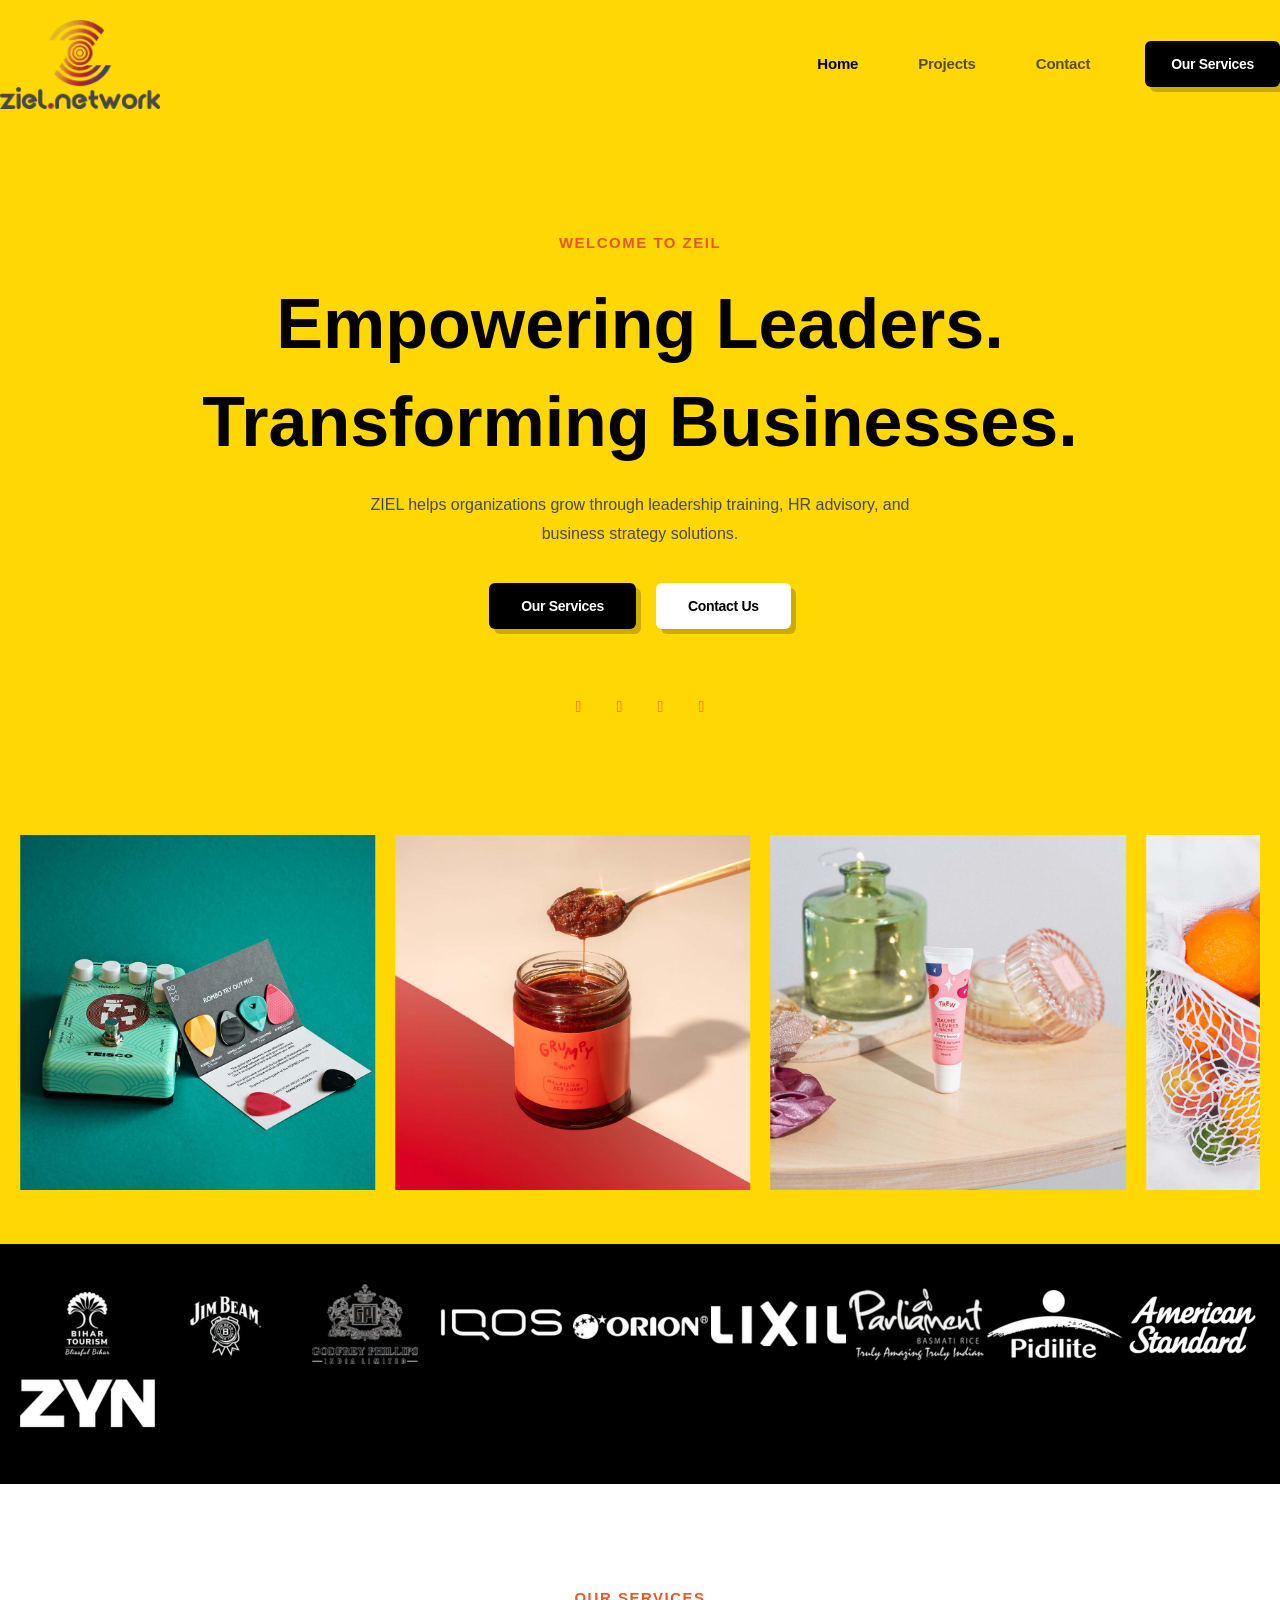
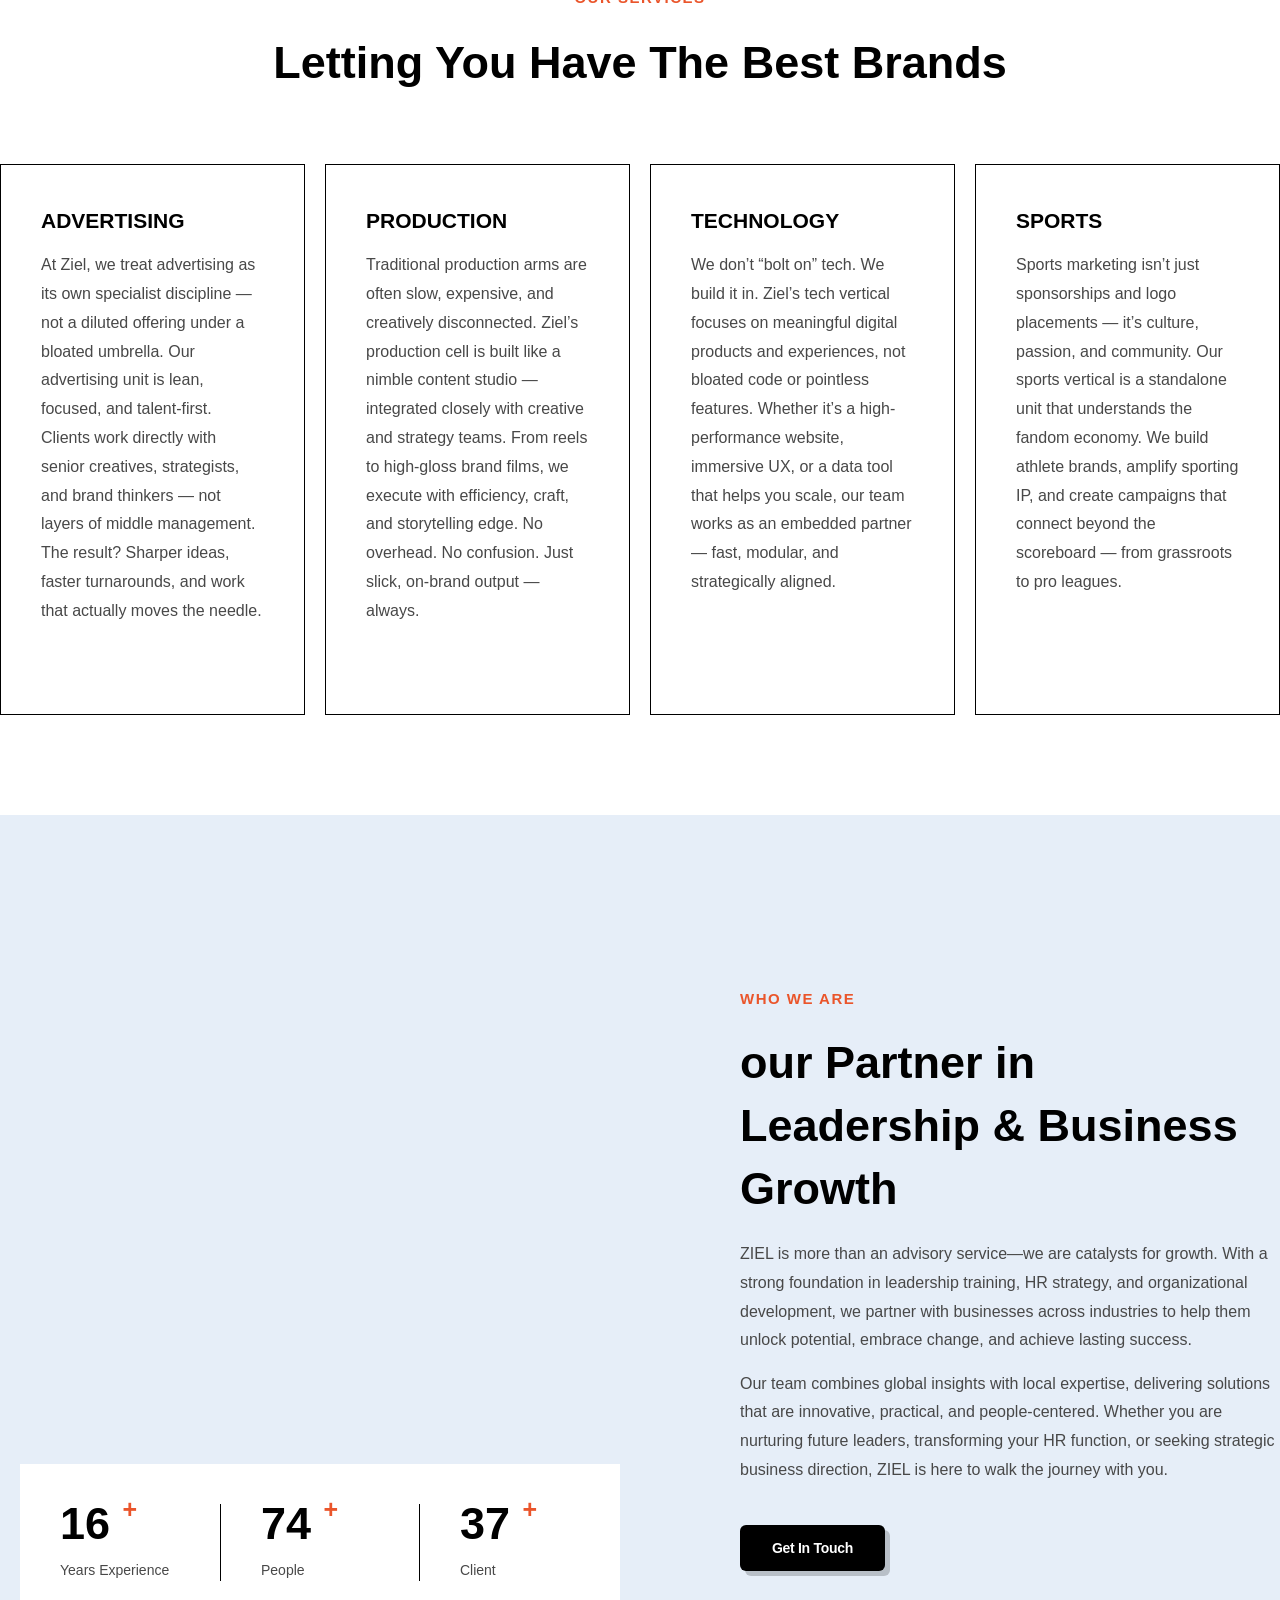
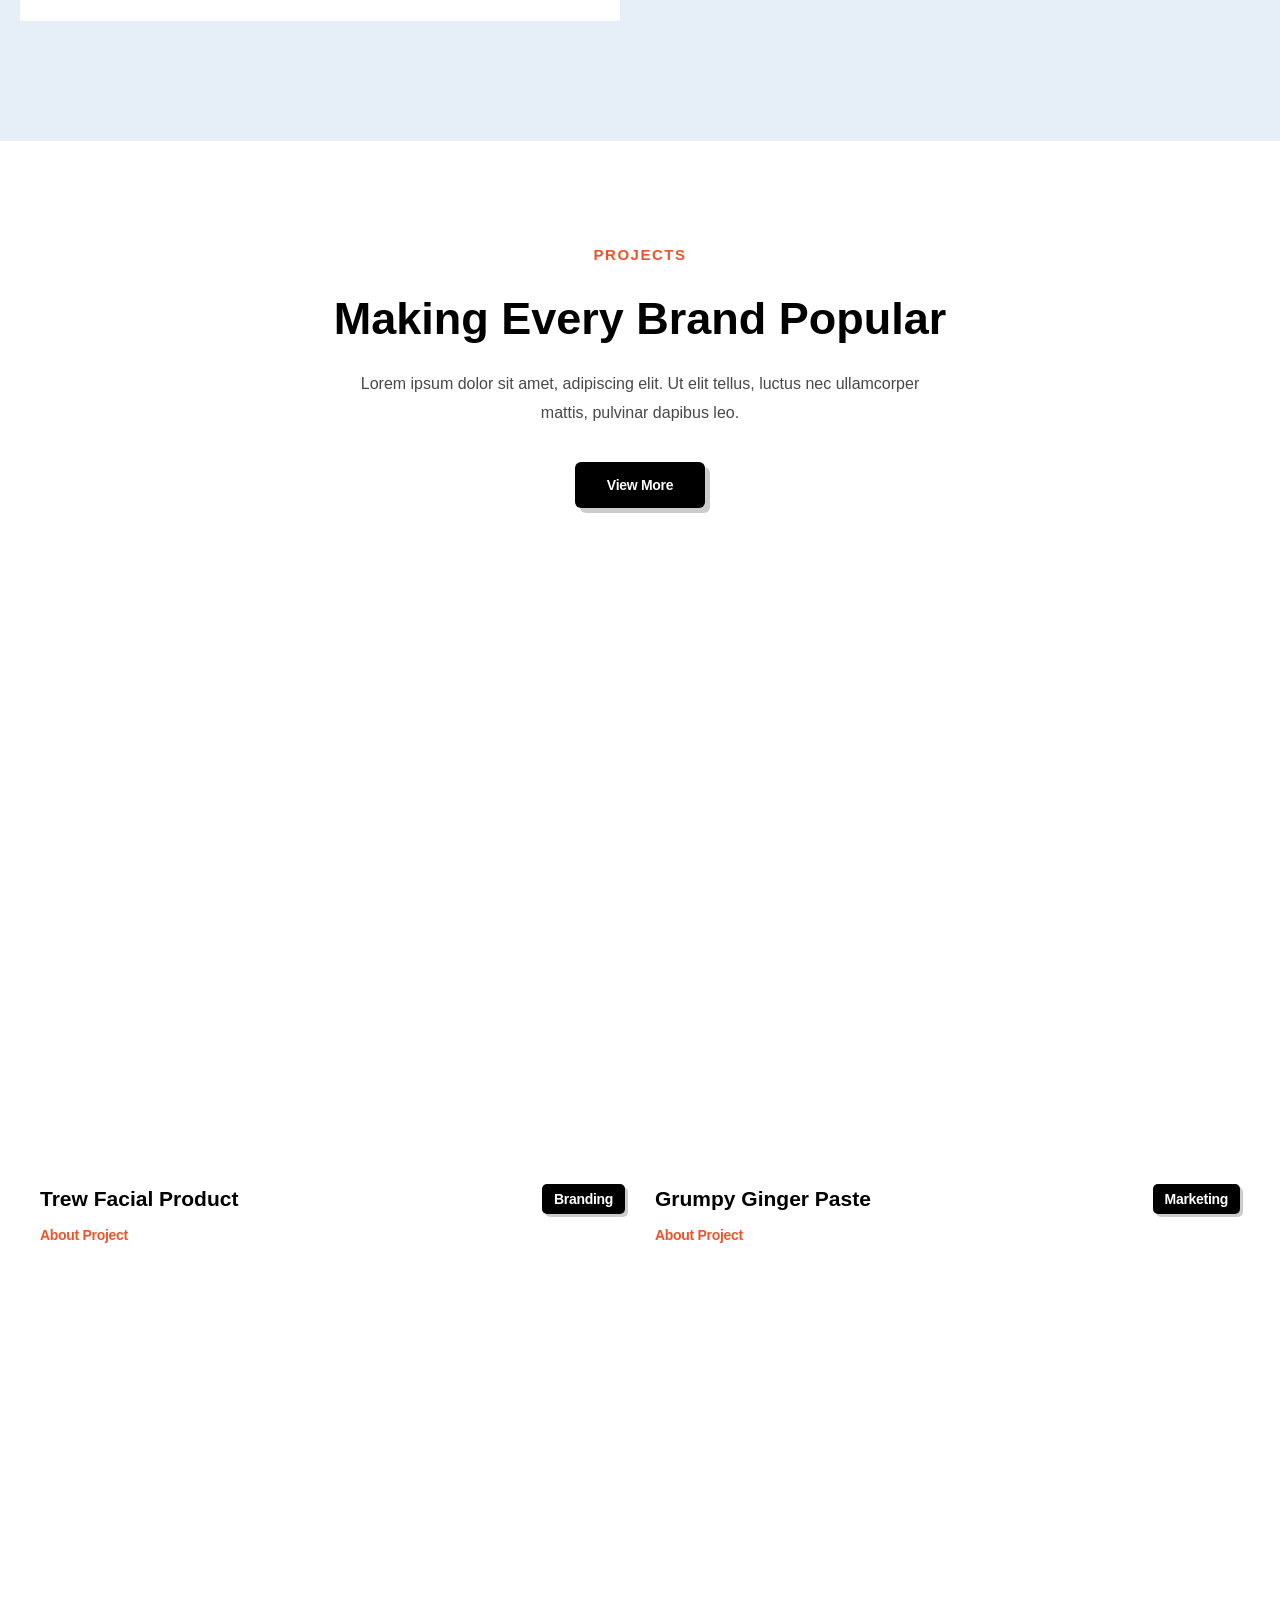
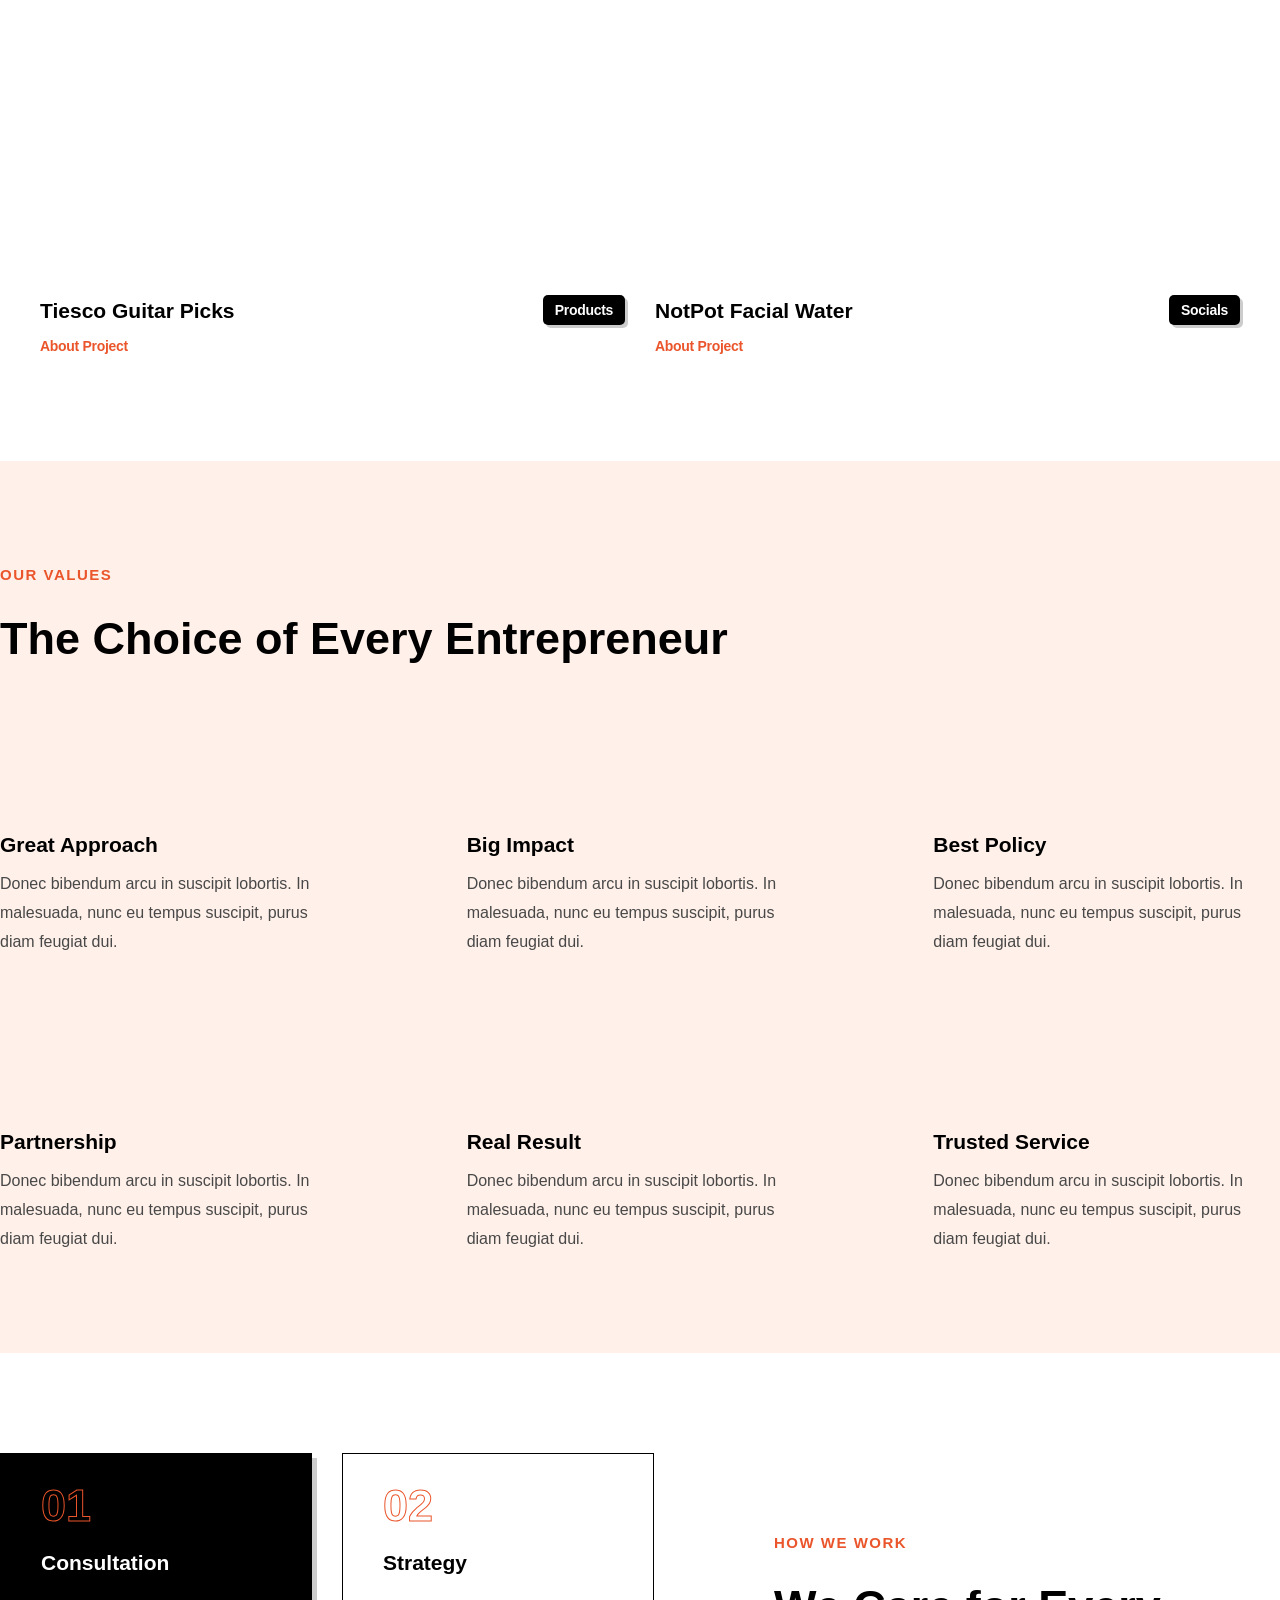
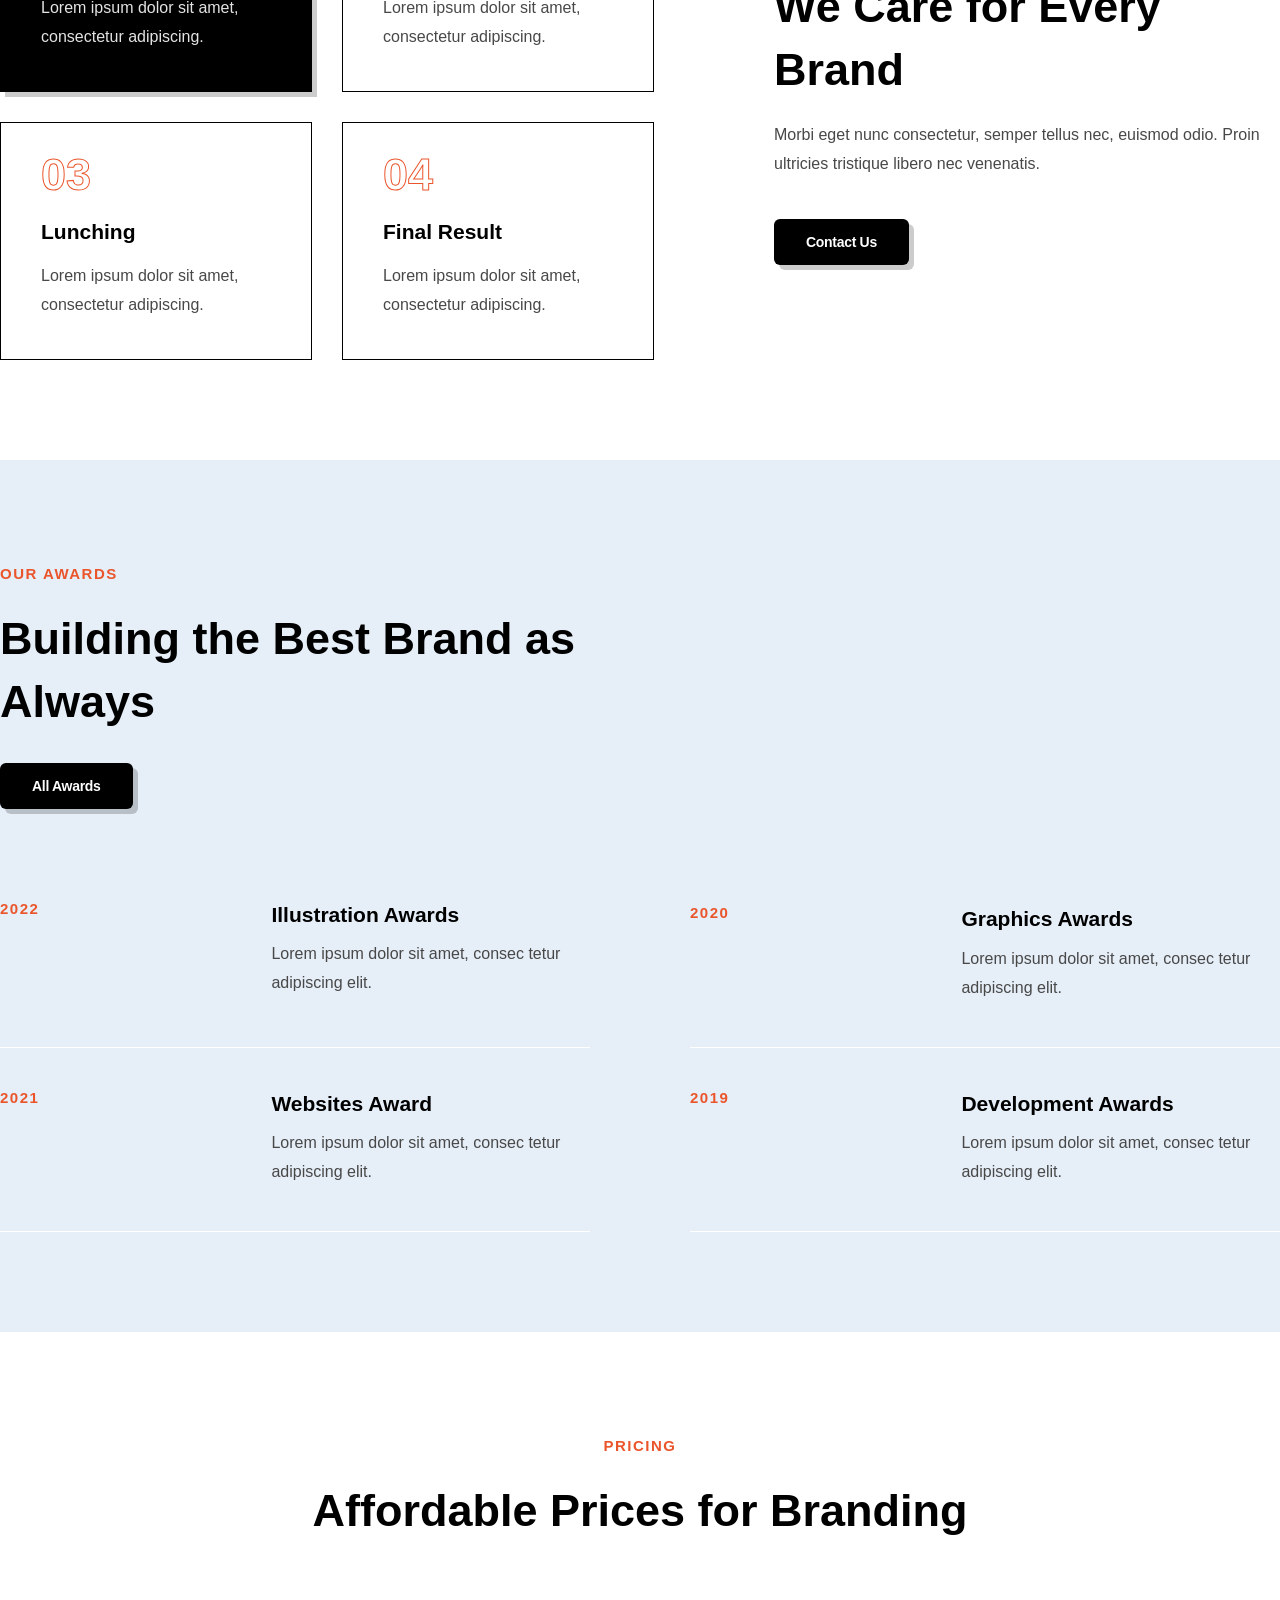
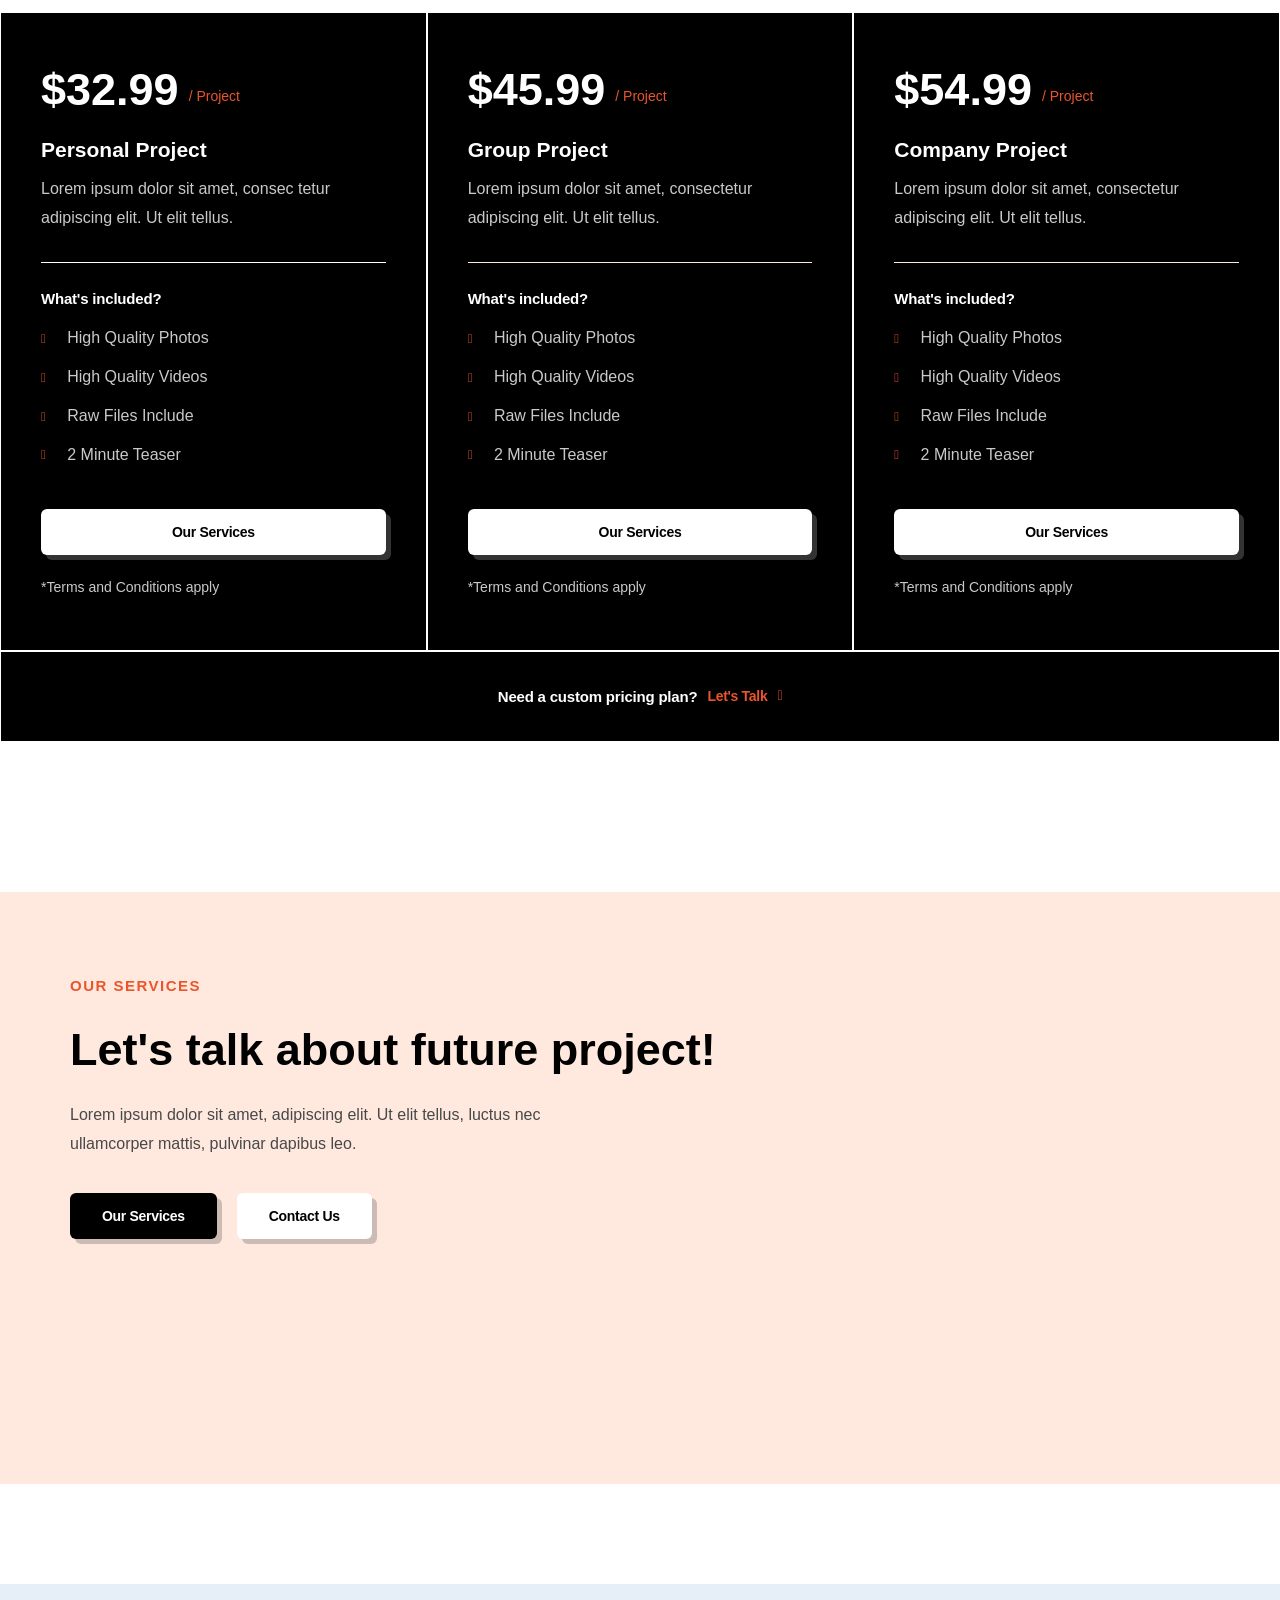
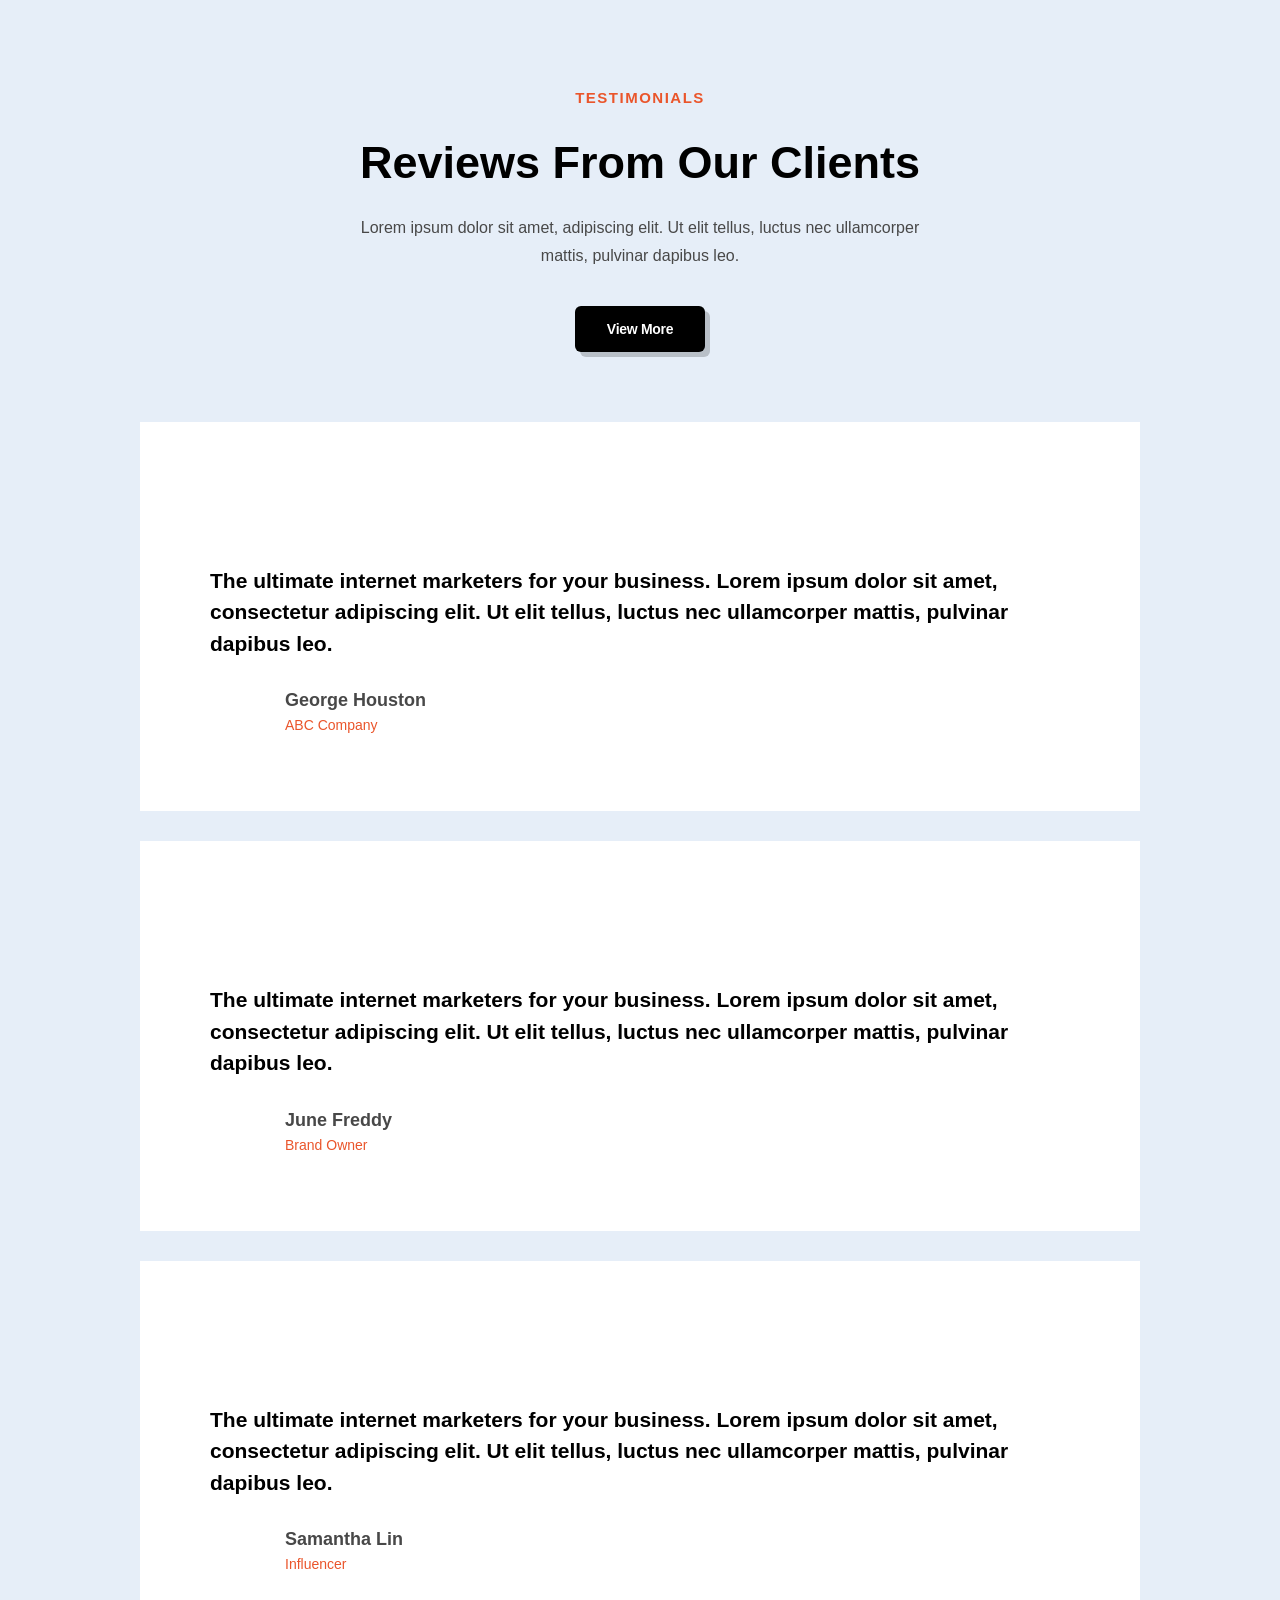
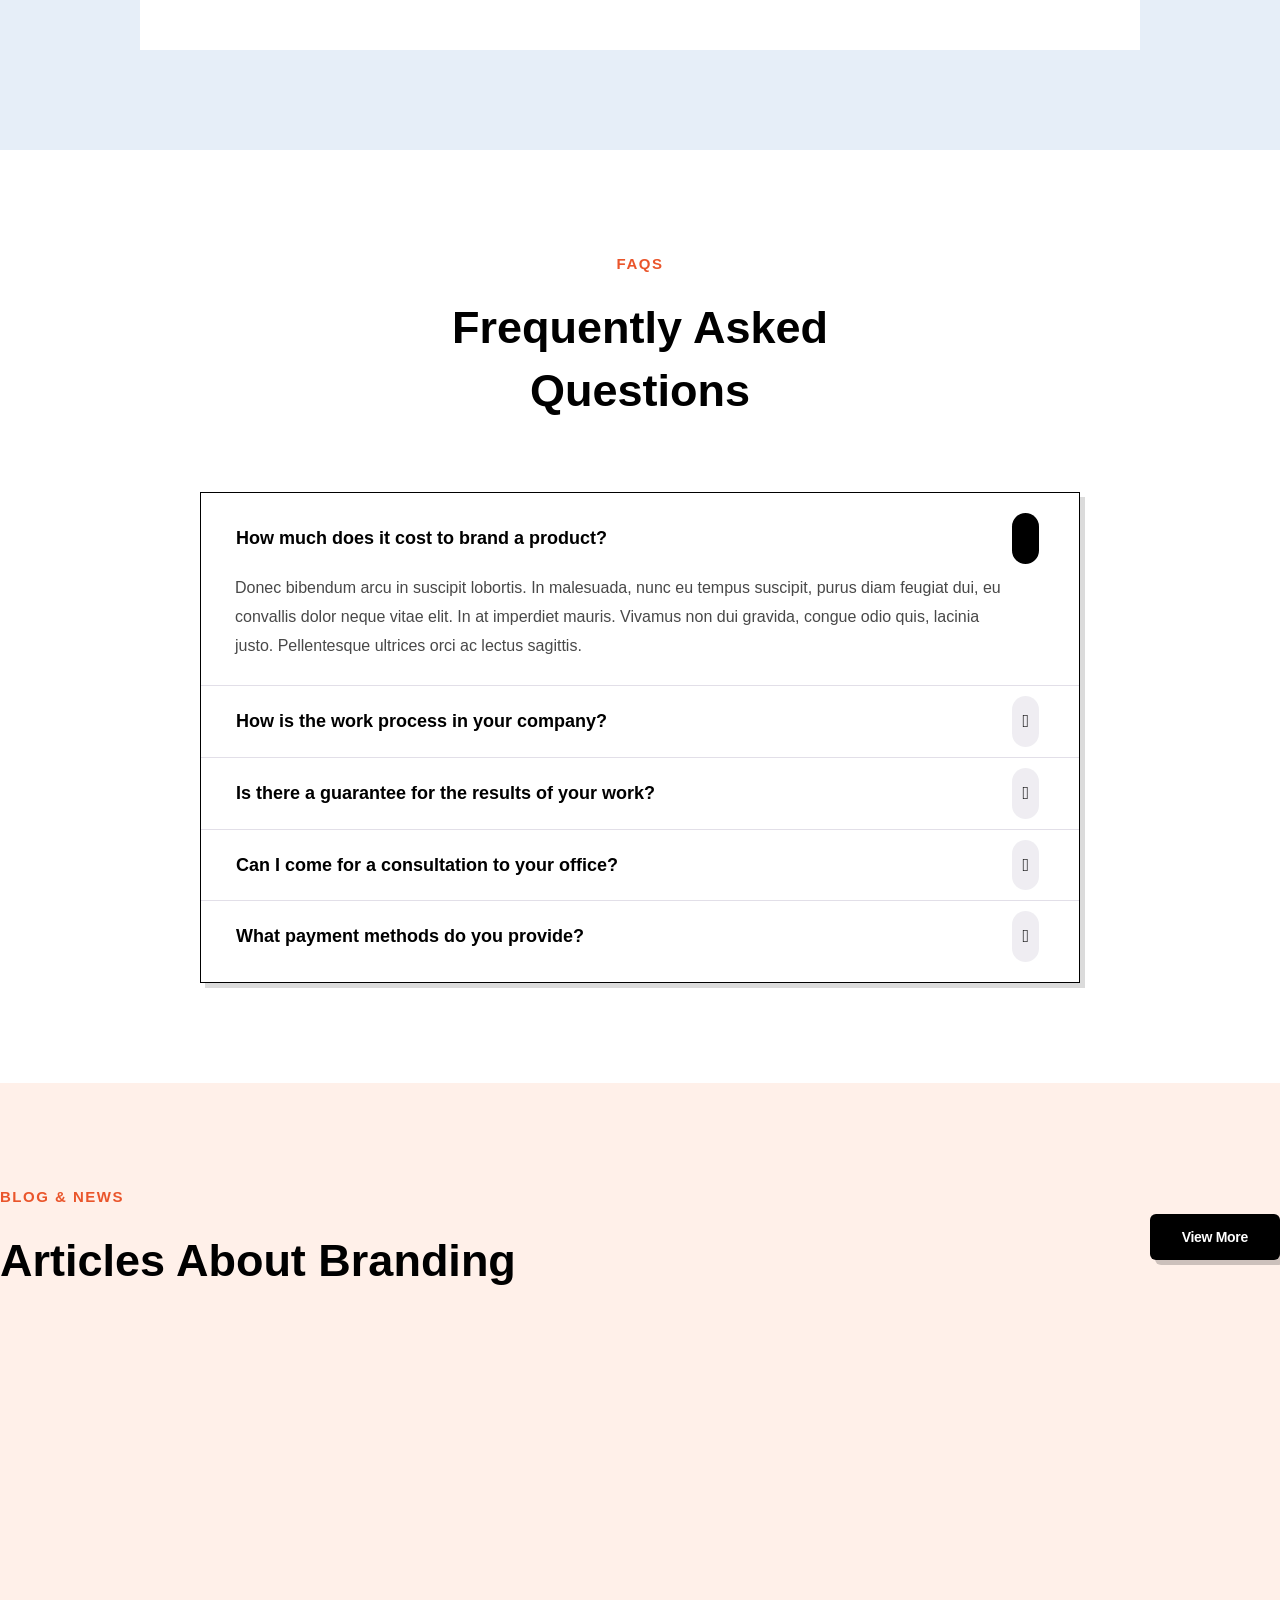
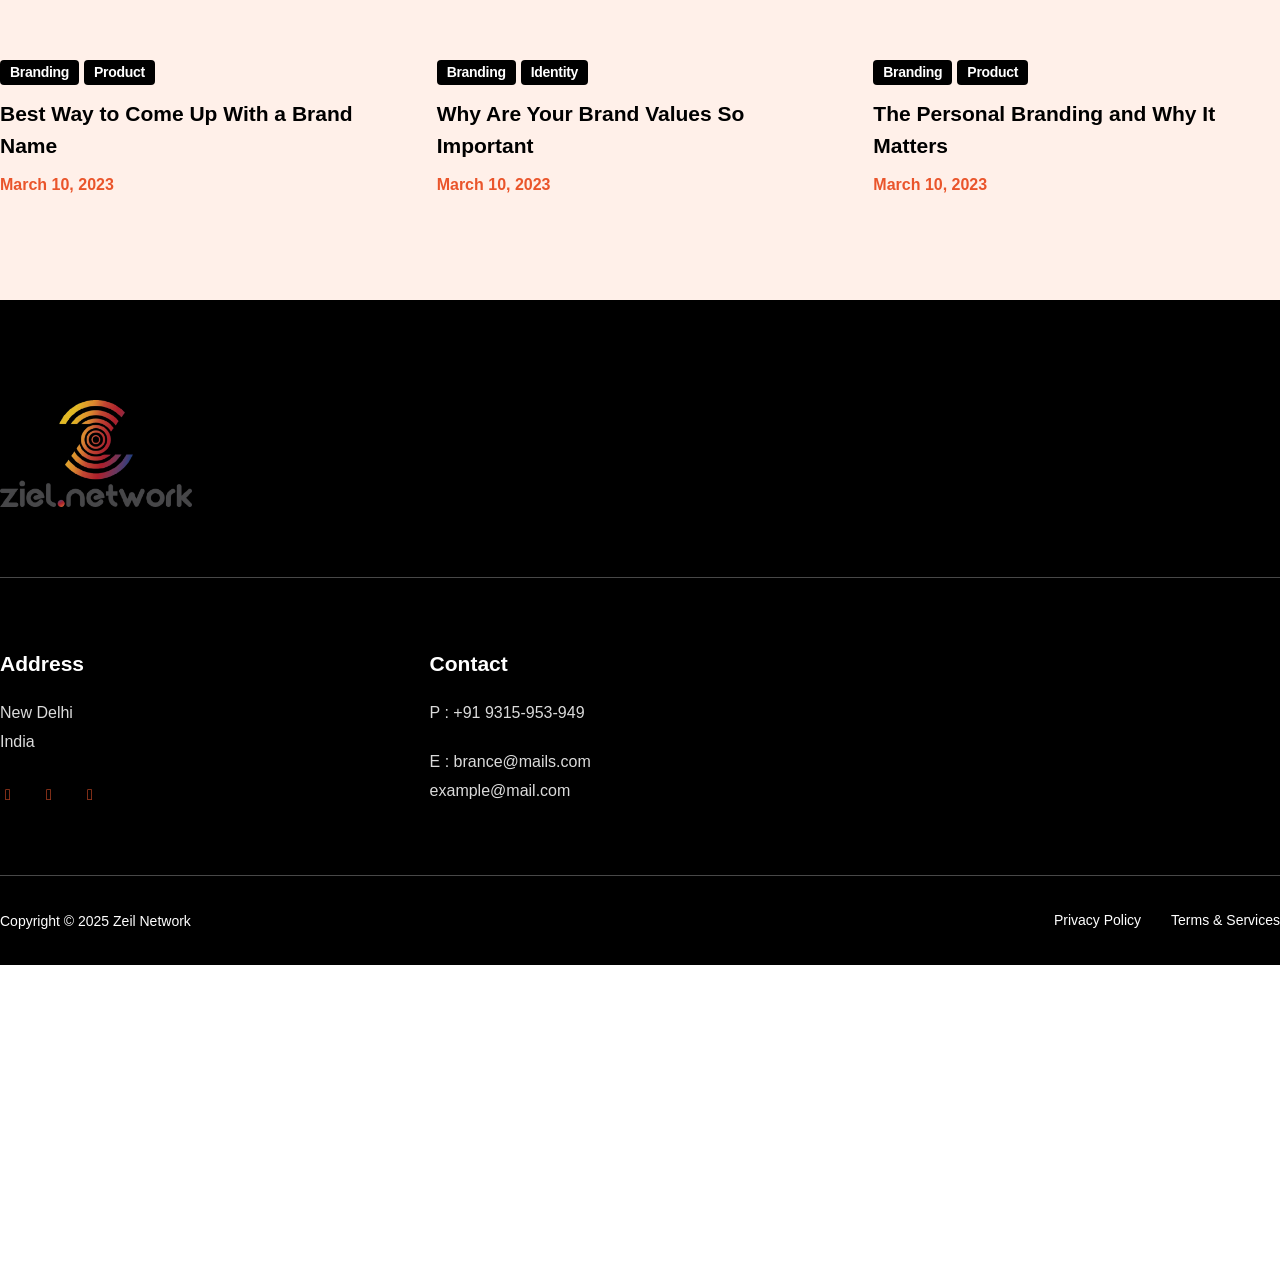
==== index.html @ 1c186e51 "nav icons" ====
<!DOCTYPE html>
<!-- saved from url=(0062)index.html?storefront=envato-elements -->
<html lang="en-US"><head><meta http-equiv="Content-Type" content="text/html; charset=UTF-8">
	
	<meta name="viewport" content="width=device-width, initial-scale=1.0">
		<title>Home - zeil</title>
<meta name="robots" content="max-image-preview:large">
	<style>img:is([sizes="auto" i], [sizes^="auto," i]) { contain-intrinsic-size: 3000px 1500px }</style>
	<link rel="alternate" type="application/rss+xml" title="Brance » Feed" href="https://askproject.net/brance/feed/">
<link rel="alternate" type="application/rss+xml" title="Brance » Comments Feed" href="https://askproject.net/brance/comments/feed/">
<script>
window._wpemojiSettings = {"baseUrl":"https:\/\/s.w.org\/images\/core\/emoji\/16.0.1\/72x72\/","ext":".png","svgUrl":"https:\/\/s.w.org\/images\/core\/emoji\/16.0.1\/svg\/","svgExt":".svg","source":{"concatemoji":"https:\/\/askproject.net\/brance\/wp-includes\/js\/wp-emoji-release.min.js?ver=6.8.2"}};
/*! This file is auto-generated */
!function(s,n){var o,i,e;function c(e){try{var t={supportTests:e,timestamp:(new Date).valueOf()};sessionStorage.setItem(o,JSON.stringify(t))}catch(e){}}function p(e,t,n){e.clearRect(0,0,e.canvas.width,e.canvas.height),e.fillText(t,0,0);var t=new Uint32Array(e.getImageData(0,0,e.canvas.width,e.canvas.height).data),a=(e.clearRect(0,0,e.canvas.width,e.canvas.height),e.fillText(n,0,0),new Uint32Array(e.getImageData(0,0,e.canvas.width,e.canvas.height).data));return t.every(function(e,t){return e===a[t]})}function u(e,t){e.clearRect(0,0,e.canvas.width,e.canvas.height),e.fillText(t,0,0);for(var n=e.getImageData(16,16,1,1),a=0;a<n.data.length;a++)if(0!==n.data[a])return!1;return!0}function f(e,t,n,a){switch(t){case"flag":return n(e,"\ud83c\udff3\ufe0f\u200d\u26a7\ufe0f","\ud83c\udff3\ufe0f\u200b\u26a7\ufe0f")?!1:!n(e,"\ud83c\udde8\ud83c\uddf6","\ud83c\udde8\u200b\ud83c\uddf6")&&!n(e,"\ud83c\udff4\udb40\udc67\udb40\udc62\udb40\udc65\udb40\udc6e\udb40\udc67\udb40\udc7f","\ud83c\udff4\u200b\udb40\udc67\u200b\udb40\udc62\u200b\udb40\udc65\u200b\udb40\udc6e\u200b\udb40\udc67\u200b\udb40\udc7f");case"emoji":return!a(e,"\ud83e\udedf")}return!1}function g(e,t,n,a){var r="undefined"!=typeof WorkerGlobalScope&&self instanceof WorkerGlobalScope?new OffscreenCanvas(300,150):s.createElement("canvas"),o=r.getContext("2d",{willReadFrequently:!0}),i=(o.textBaseline="top",o.font="600 32px Arial",{});return e.forEach(function(e){i[e]=t(o,e,n,a)}),i}function t(e){var t=s.createElement("script");t.src=e,t.defer=!0,s.head.appendChild(t)}"undefined"!=typeof Promise&&(o="wpEmojiSettingsSupports",i=["flag","emoji"],n.supports={everything:!0,everythingExceptFlag:!0},e=new Promise(function(e){s.addEventListener("DOMContentLoaded",e,{once:!0})}),new Promise(function(t){var n=function(){try{var e=JSON.parse(sessionStorage.getItem(o));if("object"==typeof e&&"number"==typeof e.timestamp&&(new Date).valueOf()<e.timestamp+604800&&"object"==typeof e.supportTests)return e.supportTests}catch(e){}return null}();if(!n){if("undefined"!=typeof Worker&&"undefined"!=typeof OffscreenCanvas&&"undefined"!=typeof URL&&URL.createObjectURL&&"undefined"!=typeof Blob)try{var e="postMessage("+g.toString()+"("+[JSON.stringify(i),f.toString(),p.toString(),u.toString()].join(",")+"));",a=new Blob([e],{type:"text/javascript"}),r=new Worker(URL.createObjectURL(a),{name:"wpTestEmojiSupports"});return void(r.onmessage=function(e){c(n=e.data),r.terminate(),t(n)})}catch(e){}c(n=g(i,f,p,u))}t(n)}).then(function(e){for(var t in e)n.supports[t]=e[t],n.supports.everything=n.supports.everything&&n.supports[t],"flag"!==t&&(n.supports.everythingExceptFlag=n.supports.everythingExceptFlag&&n.supports[t]);n.supports.everythingExceptFlag=n.supports.everythingExceptFlag&&!n.supports.flag,n.DOMReady=!1,n.readyCallback=function(){n.DOMReady=!0}}).then(function(){return e}).then(function(){var e;n.supports.everything||(n.readyCallback(),(e=n.source||{}).concatemoji?t(e.concatemoji):e.wpemoji&&e.twemoji&&(t(e.twemoji),t(e.wpemoji)))}))}((window,document),window._wpemojiSettings);
</script>

<link rel="stylesheet" id="elementor-frontend-css" href="./Home – Brance_files/frontend.min.css" media="all">
<link rel="stylesheet" id="elementor-post-577-css" href="./Home – Brance_files/post-577.css" media="all">
<link rel="stylesheet" id="gum-elementor-addon-css" href="./Home – Brance_files/style.css" media="all">
<link rel="stylesheet" id="elementor-post-578-css" href="./Home – Brance_files/post-578.css" media="all">
<style id="wp-emoji-styles-inline-css">

	img.wp-smiley, img.emoji {
		display: inline !important;
		border: none !important;
		box-shadow: none !important;
		height: 1em !important;
		width: 1em !important;
		margin: 0 0.07em !important;
		vertical-align: -0.1em !important;
		background: none !important;
		padding: 0 !important;
	}
</style>
<style id="global-styles-inline-css">
:root{--wp--preset--aspect-ratio--square: 1;--wp--preset--aspect-ratio--4-3: 4/3;--wp--preset--aspect-ratio--3-4: 3/4;--wp--preset--aspect-ratio--3-2: 3/2;--wp--preset--aspect-ratio--2-3: 2/3;--wp--preset--aspect-ratio--16-9: 16/9;--wp--preset--aspect-ratio--9-16: 9/16;--wp--preset--color--black: #000000;--wp--preset--color--cyan-bluish-gray: #abb8c3;--wp--preset--color--white: #ffffff;--wp--preset--color--pale-pink: #f78da7;--wp--preset--color--vivid-red: #cf2e2e;--wp--preset--color--luminous-vivid-orange: #ff6900;--wp--preset--color--luminous-vivid-amber: #fcb900;--wp--preset--color--light-green-cyan: #7bdcb5;--wp--preset--color--vivid-green-cyan: #00d084;--wp--preset--color--pale-cyan-blue: #8ed1fc;--wp--preset--color--vivid-cyan-blue: #0693e3;--wp--preset--color--vivid-purple: #9b51e0;--wp--preset--gradient--vivid-cyan-blue-to-vivid-purple: linear-gradient(135deg,rgba(6,147,227,1) 0%,rgb(155,81,224) 100%);--wp--preset--gradient--light-green-cyan-to-vivid-green-cyan: linear-gradient(135deg,rgb(122,220,180) 0%,rgb(0,208,130) 100%);--wp--preset--gradient--luminous-vivid-amber-to-luminous-vivid-orange: linear-gradient(135deg,rgba(252,185,0,1) 0%,rgba(255,105,0,1) 100%);--wp--preset--gradient--luminous-vivid-orange-to-vivid-red: linear-gradient(135deg,rgba(255,105,0,1) 0%,rgb(207,46,46) 100%);--wp--preset--gradient--very-light-gray-to-cyan-bluish-gray: linear-gradient(135deg,rgb(238,238,238) 0%,rgb(169,184,195) 100%);--wp--preset--gradient--cool-to-warm-spectrum: linear-gradient(135deg,rgb(74,234,220) 0%,rgb(151,120,209) 20%,rgb(207,42,186) 40%,rgb(238,44,130) 60%,rgb(251,105,98) 80%,rgb(254,248,76) 100%);--wp--preset--gradient--blush-light-purple: linear-gradient(135deg,rgb(255,206,236) 0%,rgb(152,150,240) 100%);--wp--preset--gradient--blush-bordeaux: linear-gradient(135deg,rgb(254,205,165) 0%,rgb(254,45,45) 50%,rgb(107,0,62) 100%);--wp--preset--gradient--luminous-dusk: linear-gradient(135deg,rgb(255,203,112) 0%,rgb(199,81,192) 50%,rgb(65,88,208) 100%);--wp--preset--gradient--pale-ocean: linear-gradient(135deg,rgb(255,245,203) 0%,rgb(182,227,212) 50%,rgb(51,167,181) 100%);--wp--preset--gradient--electric-grass: linear-gradient(135deg,rgb(202,248,128) 0%,rgb(113,206,126) 100%);--wp--preset--gradient--midnight: linear-gradient(135deg,rgb(2,3,129) 0%,rgb(40,116,252) 100%);--wp--preset--font-size--small: 13px;--wp--preset--font-size--medium: 20px;--wp--preset--font-size--large: 36px;--wp--preset--font-size--x-large: 42px;--wp--preset--spacing--20: 0.44rem;--wp--preset--spacing--30: 0.67rem;--wp--preset--spacing--40: 1rem;--wp--preset--spacing--50: 1.5rem;--wp--preset--spacing--60: 2.25rem;--wp--preset--spacing--70: 3.38rem;--wp--preset--spacing--80: 5.06rem;--wp--preset--shadow--natural: 6px 6px 9px rgba(0, 0, 0, 0.2);--wp--preset--shadow--deep: 12px 12px 50px rgba(0, 0, 0, 0.4);--wp--preset--shadow--sharp: 6px 6px 0px rgba(0, 0, 0, 0.2);--wp--preset--shadow--outlined: 6px 6px 0px -3px rgba(255, 255, 255, 1), 6px 6px rgba(0, 0, 0, 1);--wp--preset--shadow--crisp: 6px 6px 0px rgba(0, 0, 0, 1);}:root { --wp--style--global--content-size: 800px;--wp--style--global--wide-size: 1200px; }:where(body) { margin: 0; }.wp-site-blocks > .alignleft { float: left; margin-right: 2em; }.wp-site-blocks > .alignright { float: right; margin-left: 2em; }.wp-site-blocks > .aligncenter { justify-content: center; margin-left: auto; margin-right: auto; }:where(.wp-site-blocks) > * { margin-block-start: 24px; margin-block-end: 0; }:where(.wp-site-blocks) > :first-child { margin-block-start: 0; }:where(.wp-site-blocks) > :last-child { margin-block-end: 0; }:root { --wp--style--block-gap: 24px; }:root :where(.is-layout-flow) > :first-child{margin-block-start: 0;}:root :where(.is-layout-flow) > :last-child{margin-block-end: 0;}:root :where(.is-layout-flow) > *{margin-block-start: 24px;margin-block-end: 0;}:root :where(.is-layout-constrained) > :first-child{margin-block-start: 0;}:root :where(.is-layout-constrained) > :last-child{margin-block-end: 0;}:root :where(.is-layout-constrained) > *{margin-block-start: 24px;margin-block-end: 0;}:root :where(.is-layout-flex){gap: 24px;}:root :where(.is-layout-grid){gap: 24px;}.is-layout-flow > .alignleft{float: left;margin-inline-start: 0;margin-inline-end: 2em;}.is-layout-flow > .alignright{float: right;margin-inline-start: 2em;margin-inline-end: 0;}.is-layout-flow > .aligncenter{margin-left: auto !important;margin-right: auto !important;}.is-layout-constrained > .alignleft{float: left;margin-inline-start: 0;margin-inline-end: 2em;}.is-layout-constrained > .alignright{float: right;margin-inline-start: 2em;margin-inline-end: 0;}.is-layout-constrained > .aligncenter{margin-left: auto !important;margin-right: auto !important;}.is-layout-constrained > :where(:not(.alignleft):not(.alignright):not(.alignfull)){max-width: var(--wp--style--global--content-size);margin-left: auto !important;margin-right: auto !important;}.is-layout-constrained > .alignwide{max-width: var(--wp--style--global--wide-size);}body .is-layout-flex{display: flex;}.is-layout-flex{flex-wrap: wrap;align-items: center;}.is-layout-flex > :is(*, div){margin: 0;}body .is-layout-grid{display: grid;}.is-layout-grid > :is(*, div){margin: 0;}body{padding-top: 0px;padding-right: 0px;padding-bottom: 0px;padding-left: 0px;}a:where(:not(.wp-element-button)){text-decoration: underline;}:root :where(.wp-element-button, .wp-block-button__link){background-color: #32373c;border-width: 0;color: #fff;font-family: inherit;font-size: inherit;line-height: inherit;padding: calc(0.667em + 2px) calc(1.333em + 2px);text-decoration: none;}.has-black-color{color: var(--wp--preset--color--black) !important;}.has-cyan-bluish-gray-color{color: var(--wp--preset--color--cyan-bluish-gray) !important;}.has-white-color{color: var(--wp--preset--color--white) !important;}.has-pale-pink-color{color: var(--wp--preset--color--pale-pink) !important;}.has-vivid-red-color{color: var(--wp--preset--color--vivid-red) !important;}.has-luminous-vivid-orange-color{color: var(--wp--preset--color--luminous-vivid-orange) !important;}.has-luminous-vivid-amber-color{color: var(--wp--preset--color--luminous-vivid-amber) !important;}.has-light-green-cyan-color{color: var(--wp--preset--color--light-green-cyan) !important;}.has-vivid-green-cyan-color{color: var(--wp--preset--color--vivid-green-cyan) !important;}.has-pale-cyan-blue-color{color: var(--wp--preset--color--pale-cyan-blue) !important;}.has-vivid-cyan-blue-color{color: var(--wp--preset--color--vivid-cyan-blue) !important;}.has-vivid-purple-color{color: var(--wp--preset--color--vivid-purple) !important;}.has-black-background-color{background-color: var(--wp--preset--color--black) !important;}.has-cyan-bluish-gray-background-color{background-color: var(--wp--preset--color--cyan-bluish-gray) !important;}.has-white-background-color{background-color: var(--wp--preset--color--white) !important;}.has-pale-pink-background-color{background-color: var(--wp--preset--color--pale-pink) !important;}.has-vivid-red-background-color{background-color: var(--wp--preset--color--vivid-red) !important;}.has-luminous-vivid-orange-background-color{background-color: var(--wp--preset--color--luminous-vivid-orange) !important;}.has-luminous-vivid-amber-background-color{background-color: var(--wp--preset--color--luminous-vivid-amber) !important;}.has-light-green-cyan-background-color{background-color: var(--wp--preset--color--light-green-cyan) !important;}.has-vivid-green-cyan-background-color{background-color: var(--wp--preset--color--vivid-green-cyan) !important;}.has-pale-cyan-blue-background-color{background-color: var(--wp--preset--color--pale-cyan-blue) !important;}.has-vivid-cyan-blue-background-color{background-color: var(--wp--preset--color--vivid-cyan-blue) !important;}.has-vivid-purple-background-color{background-color: var(--wp--preset--color--vivid-purple) !important;}.has-black-border-color{border-color: var(--wp--preset--color--black) !important;}.has-cyan-bluish-gray-border-color{border-color: var(--wp--preset--color--cyan-bluish-gray) !important;}.has-white-border-color{border-color: var(--wp--preset--color--white) !important;}.has-pale-pink-border-color{border-color: var(--wp--preset--color--pale-pink) !important;}.has-vivid-red-border-color{border-color: var(--wp--preset--color--vivid-red) !important;}.has-luminous-vivid-orange-border-color{border-color: var(--wp--preset--color--luminous-vivid-orange) !important;}.has-luminous-vivid-amber-border-color{border-color: var(--wp--preset--color--luminous-vivid-amber) !important;}.has-light-green-cyan-border-color{border-color: var(--wp--preset--color--light-green-cyan) !important;}.has-vivid-green-cyan-border-color{border-color: var(--wp--preset--color--vivid-green-cyan) !important;}.has-pale-cyan-blue-border-color{border-color: var(--wp--preset--color--pale-cyan-blue) !important;}.has-vivid-cyan-blue-border-color{border-color: var(--wp--preset--color--vivid-cyan-blue) !important;}.has-vivid-purple-border-color{border-color: var(--wp--preset--color--vivid-purple) !important;}.has-vivid-cyan-blue-to-vivid-purple-gradient-background{background: var(--wp--preset--gradient--vivid-cyan-blue-to-vivid-purple) !important;}.has-light-green-cyan-to-vivid-green-cyan-gradient-background{background: var(--wp--preset--gradient--light-green-cyan-to-vivid-green-cyan) !important;}.has-luminous-vivid-amber-to-luminous-vivid-orange-gradient-background{background: var(--wp--preset--gradient--luminous-vivid-amber-to-luminous-vivid-orange) !important;}.has-luminous-vivid-orange-to-vivid-red-gradient-background{background: var(--wp--preset--gradient--luminous-vivid-orange-to-vivid-red) !important;}.has-very-light-gray-to-cyan-bluish-gray-gradient-background{background: var(--wp--preset--gradient--very-light-gray-to-cyan-bluish-gray) !important;}.has-cool-to-warm-spectrum-gradient-background{background: var(--wp--preset--gradient--cool-to-warm-spectrum) !important;}.has-blush-light-purple-gradient-background{background: var(--wp--preset--gradient--blush-light-purple) !important;}.has-blush-bordeaux-gradient-background{background: var(--wp--preset--gradient--blush-bordeaux) !important;}.has-luminous-dusk-gradient-background{background: var(--wp--preset--gradient--luminous-dusk) !important;}.has-pale-ocean-gradient-background{background: var(--wp--preset--gradient--pale-ocean) !important;}.has-electric-grass-gradient-background{background: var(--wp--preset--gradient--electric-grass) !important;}.has-midnight-gradient-background{background: var(--wp--preset--gradient--midnight) !important;}.has-small-font-size{font-size: var(--wp--preset--font-size--small) !important;}.has-medium-font-size{font-size: var(--wp--preset--font-size--medium) !important;}.has-large-font-size{font-size: var(--wp--preset--font-size--large) !important;}.has-x-large-font-size{font-size: var(--wp--preset--font-size--x-large) !important;}
:root :where(.wp-block-pullquote){font-size: 1.5em;line-height: 1.6;}
</style>
<link rel="stylesheet" id="template-kit-export-css" href="./Home – Brance_files/template-kit-export-public.css" media="all">
<link rel="stylesheet" id="hello-elementor-css" href="./Home – Brance_files/reset.css" media="all">
<link rel="stylesheet" id="hello-elementor-theme-style-css" href="./Home – Brance_files/theme.css" media="all">
<link rel="stylesheet" id="hello-elementor-header-footer-css" href="./Home – Brance_files/header-footer.css" media="all">
<link rel="stylesheet" id="elementor-post-3-css" href="./Home – Brance_files/post-3.css" media="all">
<link rel="stylesheet" id="elementor-icons-css" href="./Home – Brance_files/elementor-icons.min.css" media="all">
<link rel="stylesheet" id="e-animation-fadeInUp-css" href="./Home – Brance_files/fadeInUp.min.css" media="all">
<link rel="stylesheet" id="widget-text-editor-css" href="./Home – Brance_files/widget-text-editor.min.css" media="all">
<link rel="stylesheet" id="widget-heading-css" href="./Home – Brance_files/widget-heading.min.css" media="all">
<link rel="stylesheet" id="e-animation-float-css" href="./Home – Brance_files/e-animation-float.min.css" media="all">
<link rel="stylesheet" id="widget-social-icons-css" href="./Home – Brance_files/widget-social-icons.min.css" media="all">
<link rel="stylesheet" id="e-apple-webkit-css" href="./Home – Brance_files/apple-webkit.min.css" media="all">
<link rel="stylesheet" id="e-animation-fadeIn-css" href="./Home – Brance_files/fadeIn.min.css" media="all">
<link rel="stylesheet" id="swiper-css" href="./Home – Brance_files/swiper.min.css" media="all">
<link rel="stylesheet" id="e-swiper-css" href="./Home – Brance_files/e-swiper.min.css" media="all">
<link rel="stylesheet" id="widget-image-carousel-css" href="./Home – Brance_files/widget-image-carousel.min.css" media="all">
<link rel="stylesheet" id="widget-image-css" href="./Home – Brance_files/widget-image.min.css" media="all">
<link rel="stylesheet" id="widget-spacer-css" href="./Home – Brance_files/widget-spacer.min.css" media="all">
<link rel="stylesheet" id="widget-image-box-css" href="./Home – Brance_files/widget-image-box.min.css" media="all">
<link rel="stylesheet" id="widget-divider-css" href="./Home – Brance_files/widget-divider.min.css" media="all">
<link rel="stylesheet" id="widget-icon-list-css" href="./Home – Brance_files/widget-icon-list.min.css" media="all">
<link rel="stylesheet" id="widget-testimonial-css" href="./Home – Brance_files/widget-testimonial.min.css" media="all">
<link rel="stylesheet" id="elementor-post-38-css" href="./Home – Brance_files/post-38.css" media="all">
<link rel="stylesheet" id="ekit-widget-styles-css" href="./Home – Brance_files/widget-styles.css" media="all">
<link rel="stylesheet" id="ekit-responsive-css" href="./Home – Brance_files/responsive.css" media="all">
<link rel="stylesheet" id="odometer-css" href="./Home – Brance_files/odometer-theme-default.css" media="all">
<link rel="stylesheet" id="elementor-gf-local-syne-css" href="./Home – Brance_files/syne.css" media="all">
<link rel="stylesheet" id="elementor-gf-local-plusjakartasans-css" href="./Home – Brance_files/plusjakartasans.css" media="all">
<link rel="stylesheet" id="elementor-icons-ekiticons-css" href="./Home – Brance_files/ekiticons.css" media="all">
<link rel="stylesheet" id="elementor-icons-shared-0-css" href="./Home – Brance_files/fontawesome.min.css" media="all">
<link rel="stylesheet" id="elementor-icons-fa-brands-css" href="./Home – Brance_files/brands.min.css" media="all">
<link rel="stylesheet" id="elementor-icons-fa-solid-css" href="./Home – Brance_files/solid.min.css" media="all">
<script src="./Home – Brance_files/jquery.min.js.download" id="jquery-core-js"></script>
<script src="./Home – Brance_files/jquery-migrate.min.js.download" id="jquery-migrate-js"></script>
<script src="./Home – Brance_files/template-kit-export-public.js.download" id="template-kit-export-js"></script>
<link rel="https://api.w.org/" href="https://askproject.net/brance/wp-json/"><link rel="alternate" title="JSON" type="application/json" href="https://askproject.net/brance/wp-json/wp/v2/pages/38"><link rel="EditURI" type="application/rsd+xml" title="RSD" href="https://askproject.net/brance/xmlrpc.php?rsd">
<link rel="stylesheet" href="https://cdnjs.cloudflare.com/ajax/libs/font-awesome/7.0.1/css/all.min.css" integrity="sha512-2SwdPD6INVrV/lHTZbO2nodKhrnDdJK9/kg2XD1r9uGqPo1cUbujc+IYdlYdEErWNu69gVcYgdxlmVmzTWnetw==" crossorigin="anonymous" referrerpolicy="no-referrer" />

<meta name="generator" content="WordPress 6.8.2">
<link rel="canonical" href="index.html">
<link rel="shortlink" href="https://askproject.net/brance/?p=38">
<link rel="alternate" title="oEmbed (JSON)" type="application/json+oembed" href="https://askproject.net/brance/wp-json/oembed/1.0/embed?url=https%3A%2F%2Faskproject.net%2Fbrance%2Fhome%2F">
<link rel="alternate" title="oEmbed (XML)" type="text/xml+oembed" href="https://askproject.net/brance/wp-json/oembed/1.0/embed?url=https%3A%2F%2Faskproject.net%2Fbrance%2Fhome%2F&amp;format=xml">
<meta name="generator" content="Elementor 3.32.2; features: additional_custom_breakpoints; settings: css_print_method-external, google_font-enabled, font_display-auto">
			<style>
				.e-con.e-parent:nth-of-type(n+4):not(.e-lazyloaded):not(.e-no-lazyload),
				.e-con.e-parent:nth-of-type(n+4):not(.e-lazyloaded):not(.e-no-lazyload) * {
					background-image: none !important;
				}
				@media screen and (max-height: 1024px) {
					.e-con.e-parent:nth-of-type(n+3):not(.e-lazyloaded):not(.e-no-lazyload),
					.e-con.e-parent:nth-of-type(n+3):not(.e-lazyloaded):not(.e-no-lazyload) * {
						background-image: none !important;
					}
				}
				@media screen and (max-height: 640px) {
					.e-con.e-parent:nth-of-type(n+2):not(.e-lazyloaded):not(.e-no-lazyload),
					.e-con.e-parent:nth-of-type(n+2):not(.e-lazyloaded):not(.e-no-lazyload) * {
						background-image: none !important;
					}
				}
			</style>
			<script src="./Home – Brance_files/wp-emoji-release.min.js.download" defer=""></script></head>

<body class="wp-singular page-template page-template-elementor_header_footer page page-id-38 wp-embed-responsive wp-theme-hello-elementor hello-elementor-default elementor-default elementor-template-full-width elementor-kit-3 elementor-page elementor-page-38 e--ua-blink e--ua-chrome e--ua-webkit" data-elementor-device-mode="desktop">

	
			<a class="skip-link screen-reader-text" href="index.html">
			Skip to content		</a>
	
	
	<div class="ekit-template-content-markup ekit-template-content-header ekit-template-content-theme-support">
				<div data-elementor-type="wp-post" data-elementor-id="577" class="elementor elementor-577">
						<section class="elementor-section elementor-top-section elementor-element elementor-element-3e27783 elementor-section-boxed elementor-section-height-default elementor-section-height-default" data-id="3e27783" data-element_type="section" style="background-color: #ffd703;">
						<div class="elementor-container elementor-column-gap-default">
					<div class="elementor-column elementor-col-50 elementor-top-column elementor-element elementor-element-0386df7 animated fadeIn" data-id="0386df7" data-element_type="column" data-settings="{&quot;animation&quot;:&quot;fadeIn&quot;,&quot;animation_delay&quot;:200,&quot;background_background&quot;:&quot;classic&quot;}">
			<div class="elementor-widget-wrap elementor-element-populated">
						<div class="elementor-element elementor-element-1ae4aa4 elementor-widget elementor-widget-image" data-id="1ae4aa4" data-element_type="widget" data-widget_type="image.default">
				<div class="elementor-widget-container">
																<a href="index.html">
							<img fetchpriority="high" width="800" height="223" src="Home – Brance_files/zeil_logo.png" class="elementor-animation-float attachment-large size-large wp-image-202" alt="" srcset="Home – Brance_files/zeil_logo.png" sizes="(max-width: 800px) 100vw, 800px">								</a>

																</a>															</div>
				</div>
					</div>
		</div>
				<div class="elementor-column elementor-col-50 elementor-top-column elementor-element elementor-element-797c94c" data-id="797c94c" data-element_type="column">
			<div class="elementor-widget-wrap elementor-element-populated">
						<div class="elementor-element elementor-element-5735746 elementor-widget__width-auto elementor-widget elementor-widget-ekit-nav-menu animated fadeIn" data-id="5735746" data-element_type="widget" data-settings="{&quot;_animation&quot;:&quot;fadeIn&quot;}" data-widget_type="ekit-nav-menu.default">
				<div class="elementor-widget-container">
							<nav class="ekit-wid-con ekit_menu_responsive_tablet" data-hamburger-icon="icon icon-menu1" data-hamburger-icon-type="icon" data-responsive-breakpoint="1024">
			            <button class="elementskit-menu-hamburger elementskit-menu-toggler" type="button" aria-label="hamburger-icon">
                <i class="fa-solid fa-bars" aria-hidden="true"></i>
            </button>
            <div id="ekit-megamenu-header" class="elementskit-menu-container elementskit-menu-offcanvas-elements elementskit-navbar-nav-default ekit-nav-menu-one-page- ekit-nav-dropdown-hover" ekit-dom-added="yes"><ul id="menu-header" class="elementskit-navbar-nav elementskit-menu-po-center submenu-click-on-icon"><li id="menu-item-920" class="menu-item menu-item-type-post_type menu-item-object-page current-menu-item page_item page-item-38 current_page_item menu-item-920 nav-item elementskit-mobile-builder-content active" data-vertical-menu="750px"><a href="index.html" class="ekit-menu-nav-link active">Home</a></li>


<li id="menu-item-918" class="menu-item menu-item-type-post_type menu-item-object-page menu-item-918 nav-item elementskit-mobile-builder-content" data-vertical-menu="750px"><a href="projects.html" class="ekit-menu-nav-link">Projects</a></li>

				<li id="menu-item-918" class="menu-item menu-item-type-post_type menu-item-object-page menu-item-918 nav-item elementskit-mobile-builder-content" data-vertical-menu="750px"><a href="contact.html" class="ekit-menu-nav-link">Contact</a></li>
</ul><div class="elementskit-nav-identity-panel"><a class="elementskit-nav-logo" href="https://askproject.net/brance" target="" rel=""><img src="./Home – Brance_files/zeil_logo.png" title="logo_Asset 4" alt="logo_Asset 4" decoding="async"></a><button class="elementskit-menu-close elementskit-menu-toggler" type="button">X</button></div></div>			
			<div class="elementskit-menu-overlay elementskit-menu-offcanvas-elements elementskit-menu-toggler ekit-nav-menu--overlay"></div>        </nav>
						</div>
				</div>
				<div class="elementor-element elementor-element-96f7297 elementor-widget__width-auto elementor-hidden-mobile elementor-widget elementor-widget-button" data-id="96f7297" data-element_type="widget" data-widget_type="button.default">
				<div class="elementor-widget-container">
									<div class="elementor-button-wrapper">
					<a class="elementor-button elementor-button-link elementor-size-sm elementor-animation-float" href="index.html">
						<span class="elementor-button-content-wrapper">
									<span class="elementor-button-text">Our Services</span>
					</span>
					</a>
				</div>
								</div>
				</div>
					</div>
		</div>
					</div>
		</section>
				</div>
			</div>

			<div data-elementor-type="wp-page" data-elementor-id="38" class="elementor elementor-38">
						<section class="elementor-section elementor-top-section elementor-element elementor-element-ddbcf13 elementor-section-full_width elementor-section-height-default elementor-section-height-default" data-id="ffd703" data-element_type="section" data-settings="{&quot;background_background&quot;:&quot;classic&quot;}" style="background-color: #ffd703;">
						<div class="elementor-container elementor-column-gap-default">
					<div class="elementor-column elementor-col-100 elementor-top-column elementor-element elementor-element-31a29c2" data-id="31a29c2" data-element_type="column">
			<div class="elementor-widget-wrap elementor-element-populated">
						<section class="elementor-section elementor-inner-section elementor-element elementor-element-d455f47 elementor-section-boxed elementor-section-height-default elementor-section-height-default" data-id="d455f47" data-element_type="section">
						<div class="elementor-container elementor-column-gap-default">
					<div class="elementor-column elementor-col-100 elementor-inner-column elementor-element elementor-element-67021f0" data-id="67021f0" data-element_type="column">
			<div class="elementor-widget-wrap elementor-element-populated">
						<div class="elementor-element elementor-element-02fde70 elementor-widget elementor-widget-text-editor animated fadeInUp" data-id="02fde70" data-element_type="widget" data-settings="{&quot;_animation&quot;:&quot;fadeInUp&quot;}" data-widget_type="text-editor.default">
				<div class="elementor-widget-container">
									<p>Welcome to Zeil</p>								</div>
				</div>
				<div class="elementor-element elementor-element-3859798 elementor-widget elementor-widget-heading animated fadeInUp" data-id="3859798" data-element_type="widget" data-settings="{&quot;_animation&quot;:&quot;fadeInUp&quot;,&quot;_animation_delay&quot;:200}" data-widget_type="heading.default">
				<div class="elementor-widget-container">
					<h1 class="elementor-heading-title elementor-size-default">Empowering Leaders. Transforming Businesses.</h1>				</div>
				</div>
				<div class="elementor-element elementor-element-fe63762 elementor-widget elementor-widget-text-editor animated fadeInUp" data-id="fe63762" data-element_type="widget" data-settings="{&quot;_animation&quot;:&quot;fadeInUp&quot;,&quot;_animation_delay&quot;:400}" data-widget_type="text-editor.default">
				<div class="elementor-widget-container">
									<p>ZIEL helps organizations grow through leadership training, HR advisory, and business strategy solutions.</p>								</div>
				</div>
				<div class="elementor-element elementor-element-9b9ae07 elementor-widget__width-auto elementor-widget elementor-widget-button animated fadeInUp" data-id="9b9ae07" data-element_type="widget" data-settings="{&quot;_animation&quot;:&quot;fadeInUp&quot;,&quot;_animation_delay&quot;:600}" data-widget_type="button.default">
				<div class="elementor-widget-container">
									<div class="elementor-button-wrapper">
					<a class="elementor-button elementor-button-link elementor-size-sm elementor-animation-float" href="index.html">
						<span class="elementor-button-content-wrapper">
									<span class="elementor-button-text">Our Services</span>
					</span>
					</a>
				</div>
								</div>
				</div>
				<div class="elementor-element elementor-element-34ab7f0 elementor-widget__width-auto elementor-widget elementor-widget-button animated fadeInUp" data-id="34ab7f0" data-element_type="widget" data-settings="{&quot;_animation&quot;:&quot;fadeInUp&quot;,&quot;_animation_delay&quot;:700}" data-widget_type="button.default">
				<div class="elementor-widget-container">
									<div class="elementor-button-wrapper">
					<a class="elementor-button elementor-button-link elementor-size-sm elementor-animation-float" href="index.html">
						<span class="elementor-button-content-wrapper">
									<span class="elementor-button-text">Contact Us</span>
					</span>
					</a>
				</div>
								</div>
				</div>
				<div class="elementor-element elementor-element-98dc96a elementor-shape-rounded elementor-grid-0 e-grid-align-center elementor-widget elementor-widget-social-icons animated fadeInUp" data-id="98dc96a" data-element_type="widget" data-settings="{&quot;_animation&quot;:&quot;fadeInUp&quot;,&quot;_animation_delay&quot;:600}" data-widget_type="social-icons.default">
				<div class="elementor-widget-container">
							<div class="elementor-social-icons-wrapper elementor-grid" role="list">
							<span class="elementor-grid-item" role="listitem">
					<a class="elementor-icon elementor-social-icon elementor-social-icon-facebook elementor-animation-float elementor-repeater-item-0bc32d6" target="_blank">
						<span class="elementor-screen-only">Facebook</span>
						<i aria-hidden="true" class="fab fa-facebook"></i>					</a>
				</span>
							<span class="elementor-grid-item" role="listitem">
					<a class="elementor-icon elementor-social-icon elementor-social-icon-twitter elementor-animation-float elementor-repeater-item-9690d6b" target="_blank">
						<span class="elementor-screen-only">Twitter</span>
						<i aria-hidden="true" class="fab fa-twitter"></i>					</a>
				</span>
							
				
							<span class="elementor-grid-item" role="listitem">
					<a class="elementor-icon elementor-social-icon elementor-social-icon-linkedin-in elementor-animation-float elementor-repeater-item-4196c41" target="_blank">
						<span class="elementor-screen-only">Linkedin-in</span>
						<i aria-hidden="true" class="fab fa-linkedin-in"></i>					</a>
				</span>
							<span class="elementor-grid-item" role="listitem">
					<a class="elementor-icon elementor-social-icon elementor-social-icon-youtube elementor-animation-float elementor-repeater-item-aa5c7c6" target="_blank">
						<span class="elementor-screen-only">Youtube</span>
						<i aria-hidden="true" class="fab fa-youtube"></i>					</a>
				</span>
					</div>
						</div>
				</div>
					</div>
		</div>
					</div>
		</section>
				<section class="elementor-section elementor-inner-section elementor-element elementor-element-7b56351 elementor-section-full_width elementor-section-height-default elementor-section-height-default" data-id="7b56351" data-element_type="section">
						<div class="elementor-container elementor-column-gap-default">
					<div class="elementor-column elementor-col-100 elementor-inner-column elementor-element elementor-element-0597c91" data-id="0597c91" data-element_type="column">
			<div class="elementor-widget-wrap elementor-element-populated e-swiper-container">
						<div class="elementor-element elementor-element-6965b41 elementor-widget elementor-widget-image-carousel e-widget-swiper animated fadeIn" data-id="6965b41" data-element_type="widget" data-settings="{&quot;navigation&quot;:&quot;none&quot;,&quot;speed&quot;:1000,&quot;slides_to_show&quot;:&quot;4&quot;,&quot;slides_to_show_tablet&quot;:&quot;3&quot;,&quot;slides_to_show_mobile&quot;:&quot;2&quot;,&quot;_animation&quot;:&quot;fadeIn&quot;,&quot;autoplay&quot;:&quot;yes&quot;,&quot;pause_on_hover&quot;:&quot;yes&quot;,&quot;pause_on_interaction&quot;:&quot;yes&quot;,&quot;autoplay_speed&quot;:5000,&quot;infinite&quot;:&quot;yes&quot;,&quot;image_spacing_custom&quot;:{&quot;unit&quot;:&quot;px&quot;,&quot;size&quot;:20,&quot;sizes&quot;:[]},&quot;image_spacing_custom_tablet&quot;:{&quot;unit&quot;:&quot;px&quot;,&quot;size&quot;:&quot;&quot;,&quot;sizes&quot;:[]},&quot;image_spacing_custom_mobile&quot;:{&quot;unit&quot;:&quot;px&quot;,&quot;size&quot;:&quot;&quot;,&quot;sizes&quot;:[]}}" data-widget_type="image-carousel.default">
				<div class="elementor-widget-container">
							<div class="elementor-image-carousel-wrapper swiper swiper-initialized swiper-horizontal swiper-pointer-events" role="region" aria-roledescription="carousel" aria-label="Image Carousel" dir="ltr">
			<div class="elementor-image-carousel swiper-wrapper" aria-live="off" id="swiper-wrapper-8204fa106ebb0f705" style="transform: translate3d(-2626.75px, 0px, 0px); transition-duration: 0ms;"><div class="swiper-slide swiper-slide-duplicate swiper-slide-duplicate-active" role="group" aria-roledescription="slide" aria-label="4 / 7" data-swiper-slide-index="3" aria-hidden="true" inert="" style="width: 355.25px; margin-right: 20px;"><a data-elementor-open-lightbox="yes" data-elementor-lightbox-slideshow="6965b41" data-elementor-lightbox-title="rombo-MOLgwveOBus-unsplash" data-e-action-hash="#elementor-action%3Aaction%3Dlightbox%26settings%[base64]%3D%3D" href="index.html"><figure class="swiper-slide-inner"><img decoding="async" class="swiper-slide-image" src="./Home – Brance_files/rombo-MOLgwveOBus-unsplash.jpg" alt="rombo-MOLgwveOBus-unsplash"></figure></a></div><div class="swiper-slide swiper-slide-duplicate swiper-slide-duplicate-next" role="group" aria-roledescription="slide" aria-label="5 / 7" data-swiper-slide-index="4" aria-hidden="true" inert="" style="width: 355.25px; margin-right: 20px;"><a data-elementor-open-lightbox="yes" data-elementor-lightbox-slideshow="6965b41" data-elementor-lightbox-title="tyler-nix-4KiMlMefTig-unsplash" data-e-action-hash="#elementor-action%3Aaction%3Dlightbox%26settings%[base64]%3D" href="index.html"><figure class="swiper-slide-inner"><img decoding="async" class="swiper-slide-image" src="./Home – Brance_files/tyler-nix-4KiMlMefTig-unsplash.jpg" alt="tyler-nix-4KiMlMefTig-unsplash"></figure></a></div><div class="swiper-slide swiper-slide-duplicate" role="group" aria-roledescription="slide" aria-label="6 / 7" data-swiper-slide-index="5" aria-hidden="true" inert="" style="width: 355.25px; margin-right: 20px;"><a data-elementor-open-lightbox="yes" data-elementor-lightbox-slideshow="6965b41" data-elementor-lightbox-title="trew-2RRq4L_sryQ-unsplash" data-e-action-hash="#elementor-action%3Aaction%3Dlightbox%26settings%3DeyJpZCI6MjMzLCJ1cmwiOiJodHRwczpcL1wvYXNrcHJvamVjdC5uZXRcL2JyYW5jZVwvd3AtY29udGVudFwvdXBsb2Fkc1wvc2l0ZXNcLzEzNFwvMjAyM1wvMDNcL3RyZXctMlJScTRMX3NyeVEtdW5zcGxhc2guanBnIiwic2xpZGVzaG93IjoiNjk2NWI0MSJ9" href="index.html"><figure class="swiper-slide-inner"><img decoding="async" class="swiper-slide-image" src="./Home – Brance_files/trew-2RRq4L_sryQ-unsplash.jpg" alt="trew-2RRq4L_sryQ-unsplash"></figure></a></div><div class="swiper-slide swiper-slide-duplicate" role="group" aria-roledescription="slide" aria-label="7 / 7" data-swiper-slide-index="6" aria-hidden="true" inert="" style="width: 355.25px; margin-right: 20px;"><a data-elementor-open-lightbox="yes" data-elementor-lightbox-slideshow="6965b41" data-elementor-lightbox-title="no-revisions-_RUl5Sp5BjY-unsplash" data-e-action-hash="#elementor-action%3Aaction%3Dlightbox%26settings%[base64]%3D" href="index.html"><figure class="swiper-slide-inner"><img decoding="async" class="swiper-slide-image" src="./Home – Brance_files/no-revisions-_RUl5Sp5BjY-unsplash.jpg" alt="no-revisions-_RUl5Sp5BjY-unsplash"></figure></a></div>
								<div class="swiper-slide" role="group" aria-roledescription="slide" aria-label="1 / 7" data-swiper-slide-index="0" aria-hidden="true" inert="" style="width: 355.25px; margin-right: 20px;"><a data-elementor-open-lightbox="yes" data-elementor-lightbox-slideshow="6965b41" data-elementor-lightbox-title="annie-spratt-adGPuDL58lk-unsplash" data-e-action-hash="#elementor-action%3Aaction%3Dlightbox%26settings%[base64]%3D" href="index.html"><figure class="swiper-slide-inner"><img decoding="async" class="swiper-slide-image" src="./Home – Brance_files/annie-spratt-adGPuDL58lk-unsplash.jpg" alt="annie-spratt-adGPuDL58lk-unsplash"></figure></a></div><div class="swiper-slide" role="group" aria-roledescription="slide" aria-label="2 / 7" data-swiper-slide-index="1" aria-hidden="true" inert="" style="width: 355.25px; margin-right: 20px;"><a data-elementor-open-lightbox="yes" data-elementor-lightbox-slideshow="6965b41" data-elementor-lightbox-title="not-pot-h1lU4aIM1rc-unsplash" data-e-action-hash="#elementor-action%3Aaction%3Dlightbox%26settings%[base64]" href="index.html"><figure class="swiper-slide-inner"><img decoding="async" class="swiper-slide-image" src="./Home – Brance_files/not-pot-h1lU4aIM1rc-unsplash.jpg" alt="not-pot-h1lU4aIM1rc-unsplash"></figure></a></div><div class="swiper-slide swiper-slide-prev" role="group" aria-roledescription="slide" aria-label="3 / 7" data-swiper-slide-index="2" aria-hidden="true" inert="" style="width: 355.25px; margin-right: 20px;"><a data-elementor-open-lightbox="yes" data-elementor-lightbox-slideshow="6965b41" data-elementor-lightbox-title="good-skin-club-BpgTabE87bM-unsplash" data-e-action-hash="#elementor-action%3Aaction%3Dlightbox%26settings%[base64]%3D%3D" href="index.html"><figure class="swiper-slide-inner"><img decoding="async" class="swiper-slide-image" src="./Home – Brance_files/good-skin-club-BpgTabE87bM-unsplash.jpg" alt="good-skin-club-BpgTabE87bM-unsplash"></figure></a></div><div class="swiper-slide swiper-slide-active" role="group" aria-roledescription="slide" aria-label="4 / 7" data-swiper-slide-index="3" style="width: 355.25px; margin-right: 20px;"><a data-elementor-open-lightbox="yes" data-elementor-lightbox-slideshow="6965b41" data-elementor-lightbox-title="rombo-MOLgwveOBus-unsplash" data-e-action-hash="#elementor-action%3Aaction%3Dlightbox%26settings%[base64]%3D%3D" href="index.html"><figure class="swiper-slide-inner"><img decoding="async" class="swiper-slide-image" src="./Home – Brance_files/rombo-MOLgwveOBus-unsplash.jpg" alt="rombo-MOLgwveOBus-unsplash"></figure></a></div><div class="swiper-slide swiper-slide-next" role="group" aria-roledescription="slide" aria-label="5 / 7" data-swiper-slide-index="4" style="width: 355.25px; margin-right: 20px;"><a data-elementor-open-lightbox="yes" data-elementor-lightbox-slideshow="6965b41" data-elementor-lightbox-title="tyler-nix-4KiMlMefTig-unsplash" data-e-action-hash="#elementor-action%3Aaction%3Dlightbox%26settings%[base64]%3D" href="index.html"><figure class="swiper-slide-inner"><img decoding="async" class="swiper-slide-image" src="./Home – Brance_files/tyler-nix-4KiMlMefTig-unsplash.jpg" alt="tyler-nix-4KiMlMefTig-unsplash"></figure></a></div><div class="swiper-slide" role="group" aria-roledescription="slide" aria-label="6 / 7" data-swiper-slide-index="5" style="width: 355.25px; margin-right: 20px;"><a data-elementor-open-lightbox="yes" data-elementor-lightbox-slideshow="6965b41" data-elementor-lightbox-title="trew-2RRq4L_sryQ-unsplash" data-e-action-hash="#elementor-action%3Aaction%3Dlightbox%26settings%3DeyJpZCI6MjMzLCJ1cmwiOiJodHRwczpcL1wvYXNrcHJvamVjdC5uZXRcL2JyYW5jZVwvd3AtY29udGVudFwvdXBsb2Fkc1wvc2l0ZXNcLzEzNFwvMjAyM1wvMDNcL3RyZXctMlJScTRMX3NyeVEtdW5zcGxhc2guanBnIiwic2xpZGVzaG93IjoiNjk2NWI0MSJ9" href="index.html"><figure class="swiper-slide-inner"><img decoding="async" class="swiper-slide-image" src="./Home – Brance_files/trew-2RRq4L_sryQ-unsplash.jpg" alt="trew-2RRq4L_sryQ-unsplash"></figure></a></div><div class="swiper-slide" role="group" aria-roledescription="slide" aria-label="7 / 7" data-swiper-slide-index="6" style="width: 355.25px; margin-right: 20px;"><a data-elementor-open-lightbox="yes" data-elementor-lightbox-slideshow="6965b41" data-elementor-lightbox-title="no-revisions-_RUl5Sp5BjY-unsplash" data-e-action-hash="#elementor-action%3Aaction%3Dlightbox%26settings%[base64]%3D" href="index.html"><figure class="swiper-slide-inner"><img decoding="async" class="swiper-slide-image" src="./Home – Brance_files/no-revisions-_RUl5Sp5BjY-unsplash.jpg" alt="no-revisions-_RUl5Sp5BjY-unsplash"></figure></a></div>			<div class="swiper-slide swiper-slide-duplicate" role="group" aria-roledescription="slide" aria-label="1 / 7" data-swiper-slide-index="0" aria-hidden="true" inert="" style="width: 355.25px; margin-right: 20px;"><a data-elementor-open-lightbox="yes" data-elementor-lightbox-slideshow="6965b41" data-elementor-lightbox-title="annie-spratt-adGPuDL58lk-unsplash" data-e-action-hash="#elementor-action%3Aaction%3Dlightbox%26settings%[base64]%3D" href="index.html"><figure class="swiper-slide-inner"><img decoding="async" class="swiper-slide-image" src="./Home – Brance_files/annie-spratt-adGPuDL58lk-unsplash.jpg" alt="annie-spratt-adGPuDL58lk-unsplash"></figure></a></div><div class="swiper-slide swiper-slide-duplicate" role="group" aria-roledescription="slide" aria-label="2 / 7" data-swiper-slide-index="1" aria-hidden="true" inert="" style="width: 355.25px; margin-right: 20px;"><a data-elementor-open-lightbox="yes" data-elementor-lightbox-slideshow="6965b41" data-elementor-lightbox-title="not-pot-h1lU4aIM1rc-unsplash" data-e-action-hash="#elementor-action%3Aaction%3Dlightbox%26settings%[base64]" href="index.html"><figure class="swiper-slide-inner"><img decoding="async" class="swiper-slide-image" src="./Home – Brance_files/not-pot-h1lU4aIM1rc-unsplash.jpg" alt="not-pot-h1lU4aIM1rc-unsplash"></figure></a></div><div class="swiper-slide swiper-slide-duplicate swiper-slide-duplicate-prev" role="group" aria-roledescription="slide" aria-label="3 / 7" data-swiper-slide-index="2" aria-hidden="true" inert="" style="width: 355.25px; margin-right: 20px;"><a data-elementor-open-lightbox="yes" data-elementor-lightbox-slideshow="6965b41" data-elementor-lightbox-title="good-skin-club-BpgTabE87bM-unsplash" data-e-action-hash="#elementor-action%3Aaction%3Dlightbox%26settings%[base64]%3D%3D" href="index.html"><figure class="swiper-slide-inner"><img decoding="async" class="swiper-slide-image" src="./Home – Brance_files/good-skin-club-BpgTabE87bM-unsplash.jpg" alt="good-skin-club-BpgTabE87bM-unsplash"></figure></a></div><div class="swiper-slide swiper-slide-duplicate swiper-slide-duplicate-active" role="group" aria-roledescription="slide" aria-label="4 / 7" data-swiper-slide-index="3" aria-hidden="true" inert="" style="width: 355.25px; margin-right: 20px;"><a data-elementor-open-lightbox="yes" data-elementor-lightbox-slideshow="6965b41" data-elementor-lightbox-title="rombo-MOLgwveOBus-unsplash" data-e-action-hash="#elementor-action%3Aaction%3Dlightbox%26settings%[base64]%3D%3D" href="index.html"><figure class="swiper-slide-inner"><img decoding="async" class="swiper-slide-image" src="./Home – Brance_files/rombo-MOLgwveOBus-unsplash.jpg" alt="rombo-MOLgwveOBus-unsplash"></figure></a></div></div>
							
									<span class="swiper-notification" aria-live="assertive" aria-atomic="true"></span></div>
						</div>
				</div>
					</div>
		</div>
					</div>
		</section>
					</div>
		</div>
					</div>
		</section>
				<section class="elementor-section elementor-top-section elementor-element elementor-element-cf7a484 elementor-section-full_width elementor-section-height-default elementor-section-height-default" data-id="cf7a484" data-element_type="section" data-settings="{&quot;background_background&quot;:&quot;classic&quot;}">
						<div class="elementor-container elementor-column-gap-default">
					<div class="elementor-column elementor-col-100 elementor-top-column elementor-element elementor-element-c349976 elementor-invisible" data-id="c349976" data-element_type="column" data-settings="{&quot;animation&quot;:&quot;fadeIn&quot;}">
			<div class="elementor-widget-wrap elementor-element-populated">
						<!-- <div class="elementor-element elementor-element-16eaea1 elementor-widget__width-auto elementor-widget elementor-widget-image" data-id="16eaea1" data-element_type="widget" data-widget_type="image.default">
				<div class="elementor-widget-container">
															<img decoding="async" width="800" height="480" src="logos/1.png" class="elementor-animation-float attachment-large size-large wp-image-240" alt="" srcset="" sizes="(max-width: 800px) 100vw, 800px">															</div>
				</div> -->
				<div class="elementor-element elementor-element-c56979c elementor-widget__width-auto elementor-widget elementor-widget-image" data-id="c56979c" data-element_type="widget" data-widget_type="image.default">
				<div class="elementor-widget-container">
															<img decoding="async" width="800" height="480" src="logos/2.png" class="elementor-animation-float attachment-large size-large wp-image-236" alt=""  sizes="(max-width: 800px) 100vw, 800px">															</div>
				</div>
				<div class="elementor-element elementor-element-79822d9 elementor-widget__width-auto elementor-widget elementor-widget-image" data-id="79822d9" data-element_type="widget" data-widget_type="image.default">
				<div class="elementor-widget-container">
															<img loading="lazy" decoding="async" width="800" height="480" src="logos/3.png" class="elementor-animation-float attachment-large size-large wp-image-239" alt=""  sizes="(max-width: 800px) 100vw, 800px">															</div>
				</div>
				<div class="elementor-element elementor-element-922a76f elementor-widget__width-auto elementor-widget elementor-widget-image" data-id="922a76f" data-element_type="widget" data-widget_type="image.default">
				<div class="elementor-widget-container">
															<img loading="lazy" decoding="async" width="800" height="480" src="logos/4.png" class="elementor-animation-float attachment-large size-large wp-image-237" alt=""  sizes="(max-width: 800px) 100vw, 800px">															</div>
				</div>
				<div class="elementor-element elementor-element-0d7cd1f elementor-widget__width-auto elementor-widget elementor-widget-image" data-id="0d7cd1f" data-element_type="widget" data-widget_type="image.default">
				<div class="elementor-widget-container">
															<img loading="lazy" decoding="async" width="800" height="480" src="logos/5.png" class="elementor-animation-float attachment-large size-large wp-image-246" alt=""  sizes="(max-width: 800px) 100vw, 800px">															</div>
				</div>
				<div class="elementor-element elementor-element-3bdcb40 elementor-widget__width-auto elementor-widget elementor-widget-image" data-id="3bdcb40" data-element_type="widget" data-widget_type="image.default">
				<div class="elementor-widget-container">
															<img loading="lazy" decoding="async" width="800" height="480" src="logos/6.png" class="elementor-animation-float attachment-large size-large wp-image-242" alt=""  sizes="(max-width: 800px) 100vw, 800px">															</div>
				</div>
				<div class="elementor-element elementor-element-3bdcb40 elementor-widget__width-auto elementor-widget elementor-widget-image" data-id="3bdcb40" data-element_type="widget" data-widget_type="image.default">
				<div class="elementor-widget-container">
															<img loading="lazy" decoding="async" width="800" height="480" src="logos/7.png" class="elementor-animation-float attachment-large size-large wp-image-242" alt=""  sizes="(max-width: 800px) 100vw, 800px">															</div>
				</div>
				<div class="elementor-element elementor-element-3bdcb40 elementor-widget__width-auto elementor-widget elementor-widget-image" data-id="3bdcb40" data-element_type="widget" data-widget_type="image.default">
				<div class="elementor-widget-container">
															<img loading="lazy" decoding="async" width="800" height="480" src="logos/8.png" class="elementor-animation-float attachment-large size-large wp-image-242" alt=""  sizes="(max-width: 800px) 100vw, 800px">															</div>
				</div>
				<div class="elementor-element elementor-element-3bdcb40 elementor-widget__width-auto elementor-widget elementor-widget-image" data-id="3bdcb40" data-element_type="widget" data-widget_type="image.default">
				<div class="elementor-widget-container">
															<img loading="lazy" decoding="async" width="800" height="480" src="logos/9.png" class="elementor-animation-float attachment-large size-large wp-image-242" alt=""  sizes="(max-width: 800px) 100vw, 800px">															</div>
				</div>
				<div class="elementor-element elementor-element-3bdcb40 elementor-widget__width-auto elementor-widget elementor-widget-image" data-id="3bdcb40" data-element_type="widget" data-widget_type="image.default">
				<div class="elementor-widget-container">
															<img loading="lazy" decoding="async" width="800" height="480" src="logos/10.png" class="elementor-animation-float attachment-large size-large wp-image-242" alt=""  sizes="(max-width: 800px) 100vw, 800px">															</div>
				</div>
				<div class="elementor-element elementor-element-3bdcb40 elementor-widget__width-auto elementor-widget elementor-widget-image" data-id="3bdcb40" data-element_type="widget" data-widget_type="image.default">
				<div class="elementor-widget-container">
															<img loading="lazy" decoding="async" width="800" height="480" src="logos/11.png" class="elementor-animation-float attachment-large size-large wp-image-242" alt=""  sizes="(max-width: 800px) 100vw, 800px">															</div>
				</div>

					</div>
		</div>
					</div>
		</section>
				<section class="elementor-section elementor-top-section elementor-element elementor-element-d330c31 elementor-section-boxed elementor-section-height-default elementor-section-height-default" data-id="d330c31" data-element_type="section">
						<div class="elementor-container elementor-column-gap-default">
					<div class="elementor-column elementor-col-100 elementor-top-column elementor-element elementor-element-35f5497" data-id="35f5497" data-element_type="column">
			<div class="elementor-widget-wrap elementor-element-populated">
						<div class="elementor-element elementor-element-2e3b28d elementor-invisible elementor-widget elementor-widget-text-editor" data-id="2e3b28d" data-element_type="widget" data-settings="{&quot;_animation&quot;:&quot;fadeInUp&quot;}" data-widget_type="text-editor.default">
				<div class="elementor-widget-container">
									<p>Our Services</p>								</div>
				</div>
				<div class="elementor-element elementor-element-ca436b9 elementor-invisible elementor-widget elementor-widget-heading" data-id="ca436b9" data-element_type="widget" data-settings="{&quot;_animation&quot;:&quot;fadeInUp&quot;,&quot;_animation_delay&quot;:200}" data-widget_type="heading.default">
				<div class="elementor-widget-container">
					<h2 class="elementor-heading-title elementor-size-default">Letting You Have The Best Brands</h2>				</div>
				</div>
				<section class="elementor-section elementor-inner-section elementor-element elementor-element-d109718 elementor-section-boxed elementor-section-height-default elementor-section-height-default" data-id="d109718" data-element_type="section">
						<div class="elementor-container elementor-column-gap-default">
					<div class="elementor-column elementor-col-25 elementor-inner-column elementor-element elementor-element-fc3c3dd elementor-invisible" data-id="fc3c3dd" data-element_type="column" data-settings="{&quot;animation&quot;:&quot;fadeInUp&quot;,&quot;animation_delay&quot;:400}">
			<div class="elementor-widget-wrap elementor-element-populated">
						<div class="elementor-element elementor-element-65ebaeb elementor-widget elementor-widget-heading" data-id="65ebaeb" data-element_type="widget" data-widget_type="heading.default">
				<div class="elementor-widget-container">
					<h3 class="elementor-heading-title elementor-size-default">ADVERTISING</h3>				</div>
				</div>
				<div class="elementor-element elementor-element-b3da434 elementor-widget elementor-widget-text-editor" data-id="b3da434" data-element_type="widget" data-widget_type="text-editor.default">
				<div class="elementor-widget-container">
									<p>At Ziel, we treat advertising as its own specialist discipline — not a diluted offering under a bloated umbrella. Our advertising unit is lean, focused, and talent-first.
 
Clients work directly with senior creatives, strategists, and brand thinkers — not layers of middle management. The result? Sharper ideas, faster turnarounds, and work that actually moves the needle.
</p>								</div>
				</div>
				<div class="elementor-element elementor-element-52ef1c0 elementor-widget elementor-widget-button" data-id="52ef1c0" data-element_type="widget" data-widget_type="button.default">
				<div class="elementor-widget-container">
									<div class="elementor-button-wrapper">
					<a class="elementor-button elementor-button-link elementor-size-sm" href="index.html">
						<span class="elementor-button-content-wrapper">
						<span class="elementor-button-icon">
						</span>
									
					</span>
					</a>
				</div>
								</div>
				</div>
					</div>
		</div>
				<div class="elementor-column elementor-col-25 elementor-inner-column elementor-element elementor-element-3f83e7c elementor-invisible" data-id="3f83e7c" data-element_type="column" data-settings="{&quot;animation&quot;:&quot;fadeInUp&quot;,&quot;animation_delay&quot;:500}">
			<div class="elementor-widget-wrap elementor-element-populated">
						<div class="elementor-element elementor-element-b05b5d5 elementor-widget elementor-widget-heading" data-id="b05b5d5" data-element_type="widget" data-widget_type="heading.default">
				<div class="elementor-widget-container">
					<h3 class="elementor-heading-title elementor-size-default">PRODUCTION</h3>				</div>
				</div>
				<div class="elementor-element elementor-element-72c799f elementor-widget elementor-widget-text-editor" data-id="72c799f" data-element_type="widget" data-widget_type="text-editor.default">
				<div class="elementor-widget-container">
									<p>Traditional production arms are often slow, expensive, and creatively disconnected. Ziel’s production cell is built like a nimble content studio — integrated closely with creative and strategy teams.
 
From reels to high-gloss brand films, we execute with efficiency, craft, and storytelling edge. No overhead. No confusion. Just slick, on-brand output — always.
</p>								</div>
				</div>
				<div class="elementor-element elementor-element-b31906e elementor-widget elementor-widget-button" data-id="b31906e" data-element_type="widget" data-widget_type="button.default">
				<div class="elementor-widget-container">
									<div class="elementor-button-wrapper">
					<a class="elementor-button elementor-button-link elementor-size-sm" href="index.html">
						<span class="elementor-button-content-wrapper">
						<span class="elementor-button-icon">
						</span>
									
					</span>
					</a>
				</div>
								</div>
				</div>
					</div>
		</div>
				<div class="elementor-column elementor-col-25 elementor-inner-column elementor-element elementor-element-f0d97ea elementor-invisible" data-id="f0d97ea" data-element_type="column" data-settings="{&quot;animation&quot;:&quot;fadeInUp&quot;,&quot;animation_delay&quot;:600}">
			<div class="elementor-widget-wrap elementor-element-populated">
						<div class="elementor-element elementor-element-a556955 elementor-widget elementor-widget-heading" data-id="a556955" data-element_type="widget" data-widget_type="heading.default">
				<div class="elementor-widget-container">
					<h3 class="elementor-heading-title elementor-size-default">TECHNOLOGY </h3>				</div>
				</div>
				<div class="elementor-element elementor-element-53f68a0 elementor-widget elementor-widget-text-editor" data-id="53f68a0" data-element_type="widget" data-widget_type="text-editor.default">
				<div class="elementor-widget-container">
									<p>We don’t “bolt on” tech. We build it in. Ziel’s tech vertical focuses on meaningful digital products and experiences, not bloated code or pointless features.
 
Whether it’s a high-performance website, immersive UX, or a data tool that helps you scale, our team works as an embedded partner — fast, modular, and strategically aligned.
</p>								</div>
				</div>
				<div class="elementor-element elementor-element-0067dbe elementor-widget elementor-widget-button" data-id="0067dbe" data-element_type="widget" data-widget_type="button.default">
				<div class="elementor-widget-container">
									<div class="elementor-button-wrapper">
					<a class="elementor-button elementor-button-link elementor-size-sm" href="index.html">
						<span class="elementor-button-content-wrapper">
						<span class="elementor-button-icon">
						</span>
									
					</span>
					</a>
				</div>
								</div>
				</div>
					</div>
		</div>
				<div class="elementor-column elementor-col-25 elementor-inner-column elementor-element elementor-element-38df3d1 elementor-invisible" data-id="38df3d1" data-element_type="column" data-settings="{&quot;animation&quot;:&quot;fadeInUp&quot;,&quot;animation_delay&quot;:700}">
			<div class="elementor-widget-wrap elementor-element-populated">
						<div class="elementor-element elementor-element-1cf7a44 elementor-widget elementor-widget-heading" data-id="1cf7a44" data-element_type="widget" data-widget_type="heading.default">
				<div class="elementor-widget-container">
					<h3 class="elementor-heading-title elementor-size-default">SPORTS</h3>				</div>
				</div>
				<div class="elementor-element elementor-element-6162308 elementor-widget elementor-widget-text-editor" data-id="6162308" data-element_type="widget" data-widget_type="text-editor.default">
				<div class="elementor-widget-container">
									<p>Sports marketing isn’t just sponsorships and logo placements — it’s culture, passion, and community. Our sports vertical is a standalone unit that understands the fandom economy.
 
We build athlete brands, amplify sporting IP, and create campaigns that connect beyond the scoreboard — from grassroots to pro leagues.</p>								</div>
				</div>
				<div class="elementor-element elementor-element-bc1ab78 elementor-widget elementor-widget-button" data-id="bc1ab78" data-element_type="widget" data-widget_type="button.default">
				<div class="elementor-widget-container">
									<div class="elementor-button-wrapper">
					<a class="elementor-button elementor-button-link elementor-size-sm" href="index.html">
						<span class="elementor-button-content-wrapper">
						<span class="elementor-button-icon">
						</span>
									
					</span>
					</a>
				</div>
								</div>
				</div>
					</div>
		</div>
					</div>
		</section>
					</div>
		</div>
					</div>
		</section>
				<section class="elementor-section elementor-top-section elementor-element elementor-element-10d0c38 elementor-reverse-tablet elementor-reverse-mobile elementor-section-boxed elementor-section-height-default elementor-section-height-default" data-id="10d0c38" data-element_type="section" data-settings="{&quot;background_background&quot;:&quot;classic&quot;}">
						<div class="elementor-container elementor-column-gap-default">
					<div class="elementor-column elementor-col-50 elementor-top-column elementor-element elementor-element-1b9e8b5" data-id="1b9e8b5" data-element_type="column" data-settings="{&quot;background_background&quot;:&quot;classic&quot;}">
			<div class="elementor-widget-wrap elementor-element-populated">
						<div class="elementor-element elementor-element-bf40f5c elementor-invisible elementor-widget elementor-widget-image" data-id="bf40f5c" data-element_type="widget" data-settings="{&quot;_animation&quot;:&quot;fadeInUp&quot;}" data-widget_type="image.default">
				<div class="elementor-widget-container">
															<img loading="lazy" decoding="async" width="711" height="1024" src="./Home – Brance_files/Asset-5-711x1024.png" class="attachment-large size-large wp-image-315" alt="" srcset="https://askproject.net/brance/wp-content/uploads/sites/134/2023/03/Asset-5-711x1024.png 711w, https://askproject.net/brance/wp-content/uploads/sites/134/2023/03/Asset-5-208x300.png 208w, https://askproject.net/brance/wp-content/uploads/sites/134/2023/03/Asset-5-768x1106.png 768w, https://askproject.net/brance/wp-content/uploads/sites/134/2023/03/Asset-5-800x1152.png 800w, https://askproject.net/brance/wp-content/uploads/sites/134/2023/03/Asset-5.png 822w" sizes="(max-width: 711px) 100vw, 711px">															</div>
				</div>
				<div class="elementor-element elementor-element-5a138bb elementor-widget elementor-widget-spacer" data-id="5a138bb" data-element_type="widget" data-widget_type="spacer.default">
				<div class="elementor-widget-container">
							<div class="elementor-spacer">
			<div class="elementor-spacer-inner"></div>
		</div>
						</div>
				</div>
				<section class="elementor-section elementor-inner-section elementor-element elementor-element-9147eec elementor-section-boxed elementor-section-height-default elementor-section-height-default elementor-invisible" data-id="9147eec" data-element_type="section" data-settings="{&quot;background_background&quot;:&quot;classic&quot;,&quot;animation&quot;:&quot;fadeInUp&quot;,&quot;animation_delay&quot;:200}">
						<div class="elementor-container elementor-column-gap-default">
					<div class="elementor-column elementor-col-33 elementor-inner-column elementor-element elementor-element-92e476a" data-id="92e476a" data-element_type="column">
			<div class="elementor-widget-wrap elementor-element-populated">
						<div class="elementor-element elementor-element-4fc1369 elementor-widget elementor-widget-elementskit-funfact" data-id="4fc1369" data-element_type="widget" data-widget_type="elementskit-funfact.default">
				<div class="elementor-widget-container">
					<div class="ekit-wid-con">
		<div class="elementskit-funfact text-left     ">
			
			<div class="elementskit-funfact-inner position_top">
									<div class="funfact-icon">
											</div>
								
				<div class="funfact-content">
					<div class="number-percentage-wraper">
												<span class="number-percentage" data-value="18" data-animation-duration="3500" data-style="static">0</span>
																			<span class="super">+</span>
											</div>

					<h3 class="funfact-title">Years Experience</h3>								</div>
		</div>
		</div>


		</div>				</div>
				</div>
					</div>
		</div>
				<div class="elementor-column elementor-col-33 elementor-inner-column elementor-element elementor-element-3350bdd" data-id="3350bdd" data-element_type="column">
			<div class="elementor-widget-wrap elementor-element-populated">
						<div class="elementor-element elementor-element-10b89ed elementor-widget elementor-widget-elementskit-funfact" data-id="10b89ed" data-element_type="widget" data-widget_type="elementskit-funfact.default">
				<div class="elementor-widget-container">
					<div class="ekit-wid-con">
		<div class="elementskit-funfact text-left     ">
			
			<div class="elementskit-funfact-inner position_top">
									<div class="funfact-icon">
											</div>
								
				<div class="funfact-content">
					<div class="number-percentage-wraper">
												<span class="number-percentage" data-value="80" data-animation-duration="3500" data-style="static">0</span>
																			<span class="super">+</span>
											</div>

					<h3 class="funfact-title">People</h3>								</div>
		</div>
		</div>


		</div>				</div>
				</div>
					</div>
		</div>
				<div class="elementor-column elementor-col-33 elementor-inner-column elementor-element elementor-element-7d2224b" data-id="7d2224b" data-element_type="column">
			<div class="elementor-widget-wrap elementor-element-populated">
						<div class="elementor-element elementor-element-cdb9116 elementor-widget elementor-widget-elementskit-funfact" data-id="cdb9116" data-element_type="widget" data-widget_type="elementskit-funfact.default">
				<div class="elementor-widget-container">
					<div class="ekit-wid-con">
		<div class="elementskit-funfact text-left     ">
			
			<div class="elementskit-funfact-inner position_top">
									<div class="funfact-icon">
											</div>
								
				<div class="funfact-content">
					<div class="number-percentage-wraper">
												<span class="number-percentage" data-value="40" data-animation-duration="3500" data-style="static">0</span>
																			<span class="super">+</span>
											</div>

					<h3 class="funfact-title">Client</h3>								</div>
		</div>
		</div>


		</div>				</div>
				</div>
					</div>
		</div>
					</div>
		</section>
				<div class="elementor-element elementor-element-a50cc4c elementor-invisible elementor-widget elementor-widget-image" data-id="a50cc4c" data-element_type="widget" data-settings="{&quot;_animation&quot;:&quot;fadeInUp&quot;,&quot;_animation_delay&quot;:400}" data-widget_type="image.default">
				<div class="elementor-widget-container">
															<img loading="lazy" decoding="async" width="475" height="1024" src="./Home – Brance_files/Asset-6-475x1024.png" class="attachment-large size-large wp-image-314" alt="" srcset="https://askproject.net/brance/wp-content/uploads/sites/134/2023/03/Asset-6-475x1024.png 475w, https://askproject.net/brance/wp-content/uploads/sites/134/2023/03/Asset-6-139x300.png 139w, https://askproject.net/brance/wp-content/uploads/sites/134/2023/03/Asset-6-768x1656.png 768w, https://askproject.net/brance/wp-content/uploads/sites/134/2023/03/Asset-6-712x1536.png 712w, https://askproject.net/brance/wp-content/uploads/sites/134/2023/03/Asset-6-800x1725.png 800w, https://askproject.net/brance/wp-content/uploads/sites/134/2023/03/Asset-6.png 820w" sizes="(max-width: 475px) 100vw, 475px">															</div>
				</div>
					</div>
		</div>
				<div class="elementor-column elementor-col-50 elementor-top-column elementor-element elementor-element-b13b1ec" data-id="b13b1ec" data-element_type="column">
			<div class="elementor-widget-wrap elementor-element-populated">
						<div class="elementor-element elementor-element-ea4c286 elementor-invisible elementor-widget elementor-widget-text-editor" data-id="ea4c286" data-element_type="widget" data-settings="{&quot;_animation&quot;:&quot;fadeInUp&quot;}" data-widget_type="text-editor.default">
				<div class="elementor-widget-container">
									<p>Who We Are</p>								</div>
				</div>
				<div class="elementor-element elementor-element-de5e5da elementor-invisible elementor-widget elementor-widget-heading" data-id="de5e5da" data-element_type="widget" data-settings="{&quot;_animation&quot;:&quot;fadeInUp&quot;,&quot;_animation_delay&quot;:200}" data-widget_type="heading.default">
				<div class="elementor-widget-container">
					<h2 class="elementor-heading-title elementor-size-default">our Partner in Leadership & Business Growth</h2>				</div>
				</div>
				<div class="elementor-element elementor-element-e179f17 elementor-invisible elementor-widget elementor-widget-text-editor" data-id="e179f17" data-element_type="widget" data-settings="{&quot;_animation&quot;:&quot;fadeInUp&quot;,&quot;_animation_delay&quot;:400}" data-widget_type="text-editor.default">
				<div class="elementor-widget-container">
									<p>ZIEL is more than an advisory service—we are catalysts for growth. With a strong foundation in leadership training, HR strategy, and organizational development, we partner with businesses across industries to help them unlock potential, embrace change, and achieve lasting success.</p><p>Our team combines global insights with local expertise, delivering solutions that are innovative, practical, and people-centered. Whether you are nurturing future leaders, transforming your HR function, or seeking strategic business direction, ZIEL is here to walk the journey with you.</p>								</div>
				</div>
				<div class="elementor-element elementor-element-d7b2027 elementor-invisible elementor-widget elementor-widget-button" data-id="d7b2027" data-element_type="widget" data-settings="{&quot;_animation&quot;:&quot;fadeInUp&quot;,&quot;_animation_delay&quot;:600}" data-widget_type="button.default">
				<div class="elementor-widget-container">
									<div class="elementor-button-wrapper">
					<a class="elementor-button elementor-button-link elementor-size-sm elementor-animation-float" href="about.html">
						<span class="elementor-button-content-wrapper">
									<span class="elementor-button-text">Get In Touch</span>
					</span>
					</a>
				</div>
								</div>
				</div>
					</div>
		</div>
					</div>
		</section>
				<section class="elementor-section elementor-top-section elementor-element elementor-element-6d412de elementor-section-boxed elementor-section-height-default elementor-section-height-default" data-id="6d412de" data-element_type="section">
						<div class="elementor-container elementor-column-gap-default">
					<div class="elementor-column elementor-col-100 elementor-top-column elementor-element elementor-element-b331d09" data-id="b331d09" data-element_type="column">
			<div class="elementor-widget-wrap elementor-element-populated">
						<div class="elementor-element elementor-element-81fd2ab elementor-invisible elementor-widget elementor-widget-text-editor" data-id="81fd2ab" data-element_type="widget" data-settings="{&quot;_animation&quot;:&quot;fadeInUp&quot;}" data-widget_type="text-editor.default">
				<div class="elementor-widget-container">
									<p>Projects</p>								</div>
				</div>
				<div class="elementor-element elementor-element-cf38dbf elementor-invisible elementor-widget elementor-widget-heading" data-id="cf38dbf" data-element_type="widget" data-settings="{&quot;_animation&quot;:&quot;fadeInUp&quot;,&quot;_animation_delay&quot;:200}" data-widget_type="heading.default">
				<div class="elementor-widget-container">
					<h2 class="elementor-heading-title elementor-size-default">Making Every Brand Popular</h2>				</div>
				</div>
				<div class="elementor-element elementor-element-d355b5f elementor-invisible elementor-widget elementor-widget-text-editor" data-id="d355b5f" data-element_type="widget" data-settings="{&quot;_animation&quot;:&quot;fadeInUp&quot;,&quot;_animation_delay&quot;:400}" data-widget_type="text-editor.default">
				<div class="elementor-widget-container">
									<p>Lorem ipsum dolor sit amet, adipiscing elit. Ut elit tellus, luctus nec ullamcorper mattis, pulvinar dapibus leo.</p>								</div>
				</div>
				<div class="elementor-element elementor-element-c70c574 elementor-align-center elementor-invisible elementor-widget elementor-widget-button" data-id="c70c574" data-element_type="widget" data-settings="{&quot;_animation&quot;:&quot;fadeInUp&quot;,&quot;_animation_delay&quot;:600}" data-widget_type="button.default">
				<div class="elementor-widget-container">
									<div class="elementor-button-wrapper">
					<a class="elementor-button elementor-button-link elementor-size-sm elementor-animation-float" href="index.html">
						<span class="elementor-button-content-wrapper">
									<span class="elementor-button-text">View More</span>
					</span>
					</a>
				</div>
								</div>
				</div>
				<section class="elementor-section elementor-inner-section elementor-element elementor-element-fdf0ee8 elementor-section-boxed elementor-section-height-default elementor-section-height-default" data-id="fdf0ee8" data-element_type="section">
						<div class="elementor-container elementor-column-gap-default">
					<div class="elementor-column elementor-col-50 elementor-inner-column elementor-element elementor-element-4fc76ff elementor-invisible" data-id="4fc76ff" data-element_type="column" data-settings="{&quot;animation&quot;:&quot;fadeInUp&quot;}">
			<div class="elementor-widget-wrap elementor-element-populated">
						<div class="elementor-element elementor-element-ca648dd elementor-widget elementor-widget-image" data-id="ca648dd" data-element_type="widget" data-widget_type="image.default">
				<div class="elementor-widget-container">
																<a href="index.html">
							<img loading="lazy" decoding="async" width="800" height="800" src="./Home – Brance_files/trew-2RRq4L_sryQ-unsplash.jpg" class="elementor-animation-float attachment-large size-large wp-image-233" alt="" srcset="https://askproject.net/brance/wp-content/uploads/sites/134/2023/03/trew-2RRq4L_sryQ-unsplash.jpg 1000w, https://askproject.net/brance/wp-content/uploads/sites/134/2023/03/trew-2RRq4L_sryQ-unsplash-300x300.jpg 300w, https://askproject.net/brance/wp-content/uploads/sites/134/2023/03/trew-2RRq4L_sryQ-unsplash-150x150.jpg 150w, https://askproject.net/brance/wp-content/uploads/sites/134/2023/03/trew-2RRq4L_sryQ-unsplash-768x768.jpg 768w, https://askproject.net/brance/wp-content/uploads/sites/134/2023/03/trew-2RRq4L_sryQ-unsplash-800x800.jpg 800w" sizes="(max-width: 800px) 100vw, 800px">								</a>
															</div>
				</div>
				<div class="elementor-element elementor-element-064bc5a elementor-widget__width-initial elementor-widget-tablet__width-initial elementor-widget elementor-widget-heading" data-id="064bc5a" data-element_type="widget" data-widget_type="heading.default">
				<div class="elementor-widget-container">
					<h3 class="elementor-heading-title elementor-size-default">Trew Facial Product</h3>				</div>
				</div>
				<div class="elementor-element elementor-element-cdc3df4 elementor-widget__width-auto elementor-widget elementor-widget-button" data-id="cdc3df4" data-element_type="widget" data-widget_type="button.default">
				<div class="elementor-widget-container">
									<div class="elementor-button-wrapper">
					<a class="elementor-button elementor-button-link elementor-size-sm" href="index.html">
						<span class="elementor-button-content-wrapper">
									<span class="elementor-button-text">Branding</span>
					</span>
					</a>
				</div>
								</div>
				</div>
				<div class="elementor-element elementor-element-c667f36 elementor-widget elementor-widget-button" data-id="c667f36" data-element_type="widget" data-widget_type="button.default">
				<div class="elementor-widget-container">
									<div class="elementor-button-wrapper">
					<a class="elementor-button elementor-button-link elementor-size-sm" href="index.html">
						<span class="elementor-button-content-wrapper">
						<span class="elementor-button-icon">
						</span>
									<span class="elementor-button-text">About Project</span>
					</span>
					</a>
				</div>
								</div>
				</div>
					</div>
		</div>
				<div class="elementor-column elementor-col-50 elementor-inner-column elementor-element elementor-element-1e12833 elementor-invisible" data-id="1e12833" data-element_type="column" data-settings="{&quot;animation&quot;:&quot;fadeInUp&quot;,&quot;animation_delay&quot;:200}">
			<div class="elementor-widget-wrap elementor-element-populated">
						<div class="elementor-element elementor-element-ee3e08b elementor-widget elementor-widget-image" data-id="ee3e08b" data-element_type="widget" data-widget_type="image.default">
				<div class="elementor-widget-container">
																<a href="index.html">
							<img loading="lazy" decoding="async" width="800" height="800" src="./Home – Brance_files/tyler-nix-4KiMlMefTig-unsplash.jpg" class="elementor-animation-float attachment-large size-large wp-image-232" alt="" srcset="https://askproject.net/brance/wp-content/uploads/sites/134/2023/03/tyler-nix-4KiMlMefTig-unsplash.jpg 1000w, https://askproject.net/brance/wp-content/uploads/sites/134/2023/03/tyler-nix-4KiMlMefTig-unsplash-300x300.jpg 300w, https://askproject.net/brance/wp-content/uploads/sites/134/2023/03/tyler-nix-4KiMlMefTig-unsplash-150x150.jpg 150w, https://askproject.net/brance/wp-content/uploads/sites/134/2023/03/tyler-nix-4KiMlMefTig-unsplash-768x768.jpg 768w, https://askproject.net/brance/wp-content/uploads/sites/134/2023/03/tyler-nix-4KiMlMefTig-unsplash-800x800.jpg 800w" sizes="(max-width: 800px) 100vw, 800px">								</a>
															</div>
				</div>
				<div class="elementor-element elementor-element-3dd9a39 elementor-widget__width-initial elementor-widget-tablet__width-initial elementor-widget elementor-widget-heading" data-id="3dd9a39" data-element_type="widget" data-widget_type="heading.default">
				<div class="elementor-widget-container">
					<h3 class="elementor-heading-title elementor-size-default">Grumpy Ginger Paste</h3>				</div>
				</div>
				<div class="elementor-element elementor-element-feb9045 elementor-widget__width-auto elementor-widget elementor-widget-button" data-id="feb9045" data-element_type="widget" data-widget_type="button.default">
				<div class="elementor-widget-container">
									<div class="elementor-button-wrapper">
					<a class="elementor-button elementor-button-link elementor-size-sm" href="index.html">
						<span class="elementor-button-content-wrapper">
									<span class="elementor-button-text">Marketing</span>
					</span>
					</a>
				</div>
								</div>
				</div>
				<div class="elementor-element elementor-element-2a0723d elementor-widget elementor-widget-button" data-id="2a0723d" data-element_type="widget" data-widget_type="button.default">
				<div class="elementor-widget-container">
									<div class="elementor-button-wrapper">
					<a class="elementor-button elementor-button-link elementor-size-sm" href="index.html">
						<span class="elementor-button-content-wrapper">
						<span class="elementor-button-icon">
						</span>
									<span class="elementor-button-text">About Project</span>
					</span>
					</a>
				</div>
								</div>
				</div>
					</div>
		</div>
					</div>
		</section>
				<section class="elementor-section elementor-inner-section elementor-element elementor-element-88a7396 elementor-section-boxed elementor-section-height-default elementor-section-height-default" data-id="88a7396" data-element_type="section">
						<div class="elementor-container elementor-column-gap-default">
					<div class="elementor-column elementor-col-50 elementor-inner-column elementor-element elementor-element-2311b66 elementor-invisible" data-id="2311b66" data-element_type="column" data-settings="{&quot;animation&quot;:&quot;fadeInUp&quot;}">
			<div class="elementor-widget-wrap elementor-element-populated">
						<div class="elementor-element elementor-element-8083525 elementor-widget elementor-widget-image" data-id="8083525" data-element_type="widget" data-widget_type="image.default">
				<div class="elementor-widget-container">
																<a href="index.html">
							<img loading="lazy" decoding="async" width="800" height="800" src="./Home – Brance_files/rombo-MOLgwveOBus-unsplash.jpg" class="elementor-animation-float attachment-large size-large wp-image-231" alt="" srcset="https://askproject.net/brance/wp-content/uploads/sites/134/2023/03/rombo-MOLgwveOBus-unsplash.jpg 1000w, https://askproject.net/brance/wp-content/uploads/sites/134/2023/03/rombo-MOLgwveOBus-unsplash-300x300.jpg 300w, https://askproject.net/brance/wp-content/uploads/sites/134/2023/03/rombo-MOLgwveOBus-unsplash-150x150.jpg 150w, https://askproject.net/brance/wp-content/uploads/sites/134/2023/03/rombo-MOLgwveOBus-unsplash-768x768.jpg 768w, https://askproject.net/brance/wp-content/uploads/sites/134/2023/03/rombo-MOLgwveOBus-unsplash-800x800.jpg 800w" sizes="(max-width: 800px) 100vw, 800px">								</a>
															</div>
				</div>
				<div class="elementor-element elementor-element-4b24bbd elementor-widget__width-initial elementor-widget-tablet__width-initial elementor-widget elementor-widget-heading" data-id="4b24bbd" data-element_type="widget" data-widget_type="heading.default">
				<div class="elementor-widget-container">
					<h3 class="elementor-heading-title elementor-size-default">Tiesco Guitar Picks</h3>				</div>
				</div>
				<div class="elementor-element elementor-element-d0eb8c3 elementor-widget__width-auto elementor-widget elementor-widget-button" data-id="d0eb8c3" data-element_type="widget" data-widget_type="button.default">
				<div class="elementor-widget-container">
									<div class="elementor-button-wrapper">
					<a class="elementor-button elementor-button-link elementor-size-sm" href="index.html">
						<span class="elementor-button-content-wrapper">
									<span class="elementor-button-text">Products</span>
					</span>
					</a>
				</div>
								</div>
				</div>
				<div class="elementor-element elementor-element-f3cb48d elementor-widget elementor-widget-button" data-id="f3cb48d" data-element_type="widget" data-widget_type="button.default">
				<div class="elementor-widget-container">
									<div class="elementor-button-wrapper">
					<a class="elementor-button elementor-button-link elementor-size-sm" href="index.html">
						<span class="elementor-button-content-wrapper">
						<span class="elementor-button-icon">
						</span>
									<span class="elementor-button-text">About Project</span>
					</span>
					</a>
				</div>
								</div>
				</div>
					</div>
		</div>
				<div class="elementor-column elementor-col-50 elementor-inner-column elementor-element elementor-element-0053dc4 elementor-invisible" data-id="0053dc4" data-element_type="column" data-settings="{&quot;animation&quot;:&quot;fadeInUp&quot;,&quot;animation_delay&quot;:200}">
			<div class="elementor-widget-wrap elementor-element-populated">
						<div class="elementor-element elementor-element-3f7ffb9 elementor-widget elementor-widget-image" data-id="3f7ffb9" data-element_type="widget" data-widget_type="image.default">
				<div class="elementor-widget-container">
																<a href="index.html">
							<img loading="lazy" decoding="async" width="800" height="800" src="./Home – Brance_files/not-pot-h1lU4aIM1rc-unsplash.jpg" class="elementor-animation-float attachment-large size-large wp-image-229" alt="" srcset="https://askproject.net/brance/wp-content/uploads/sites/134/2023/03/not-pot-h1lU4aIM1rc-unsplash.jpg 1000w, https://askproject.net/brance/wp-content/uploads/sites/134/2023/03/not-pot-h1lU4aIM1rc-unsplash-300x300.jpg 300w, https://askproject.net/brance/wp-content/uploads/sites/134/2023/03/not-pot-h1lU4aIM1rc-unsplash-150x150.jpg 150w, https://askproject.net/brance/wp-content/uploads/sites/134/2023/03/not-pot-h1lU4aIM1rc-unsplash-768x768.jpg 768w, https://askproject.net/brance/wp-content/uploads/sites/134/2023/03/not-pot-h1lU4aIM1rc-unsplash-800x800.jpg 800w" sizes="(max-width: 800px) 100vw, 800px">								</a>
															</div>
				</div>
				<div class="elementor-element elementor-element-9f6f494 elementor-widget__width-initial elementor-widget-tablet__width-initial elementor-widget elementor-widget-heading" data-id="9f6f494" data-element_type="widget" data-widget_type="heading.default">
				<div class="elementor-widget-container">
					<h3 class="elementor-heading-title elementor-size-default">NotPot Facial Water</h3>				</div>
				</div>
				<div class="elementor-element elementor-element-71b2d1a elementor-widget__width-auto elementor-widget elementor-widget-button" data-id="71b2d1a" data-element_type="widget" data-widget_type="button.default">
				<div class="elementor-widget-container">
									<div class="elementor-button-wrapper">
					<a class="elementor-button elementor-button-link elementor-size-sm" href="index.html">
						<span class="elementor-button-content-wrapper">
									<span class="elementor-button-text">Socials</span>
					</span>
					</a>
				</div>
								</div>
				</div>
				<div class="elementor-element elementor-element-3e9fd3a elementor-widget elementor-widget-button" data-id="3e9fd3a" data-element_type="widget" data-widget_type="button.default">
				<div class="elementor-widget-container">
									<div class="elementor-button-wrapper">
					<a class="elementor-button elementor-button-link elementor-size-sm" href="index.html">
						<span class="elementor-button-content-wrapper">
						<span class="elementor-button-icon">
						</span>
									<span class="elementor-button-text">About Project</span>
					</span>
					</a>
				</div>
								</div>
				</div>
					</div>
		</div>
					</div>
		</section>
					</div>
		</div>
					</div>
		</section>
				<section class="elementor-section elementor-top-section elementor-element elementor-element-391ef70 elementor-section-boxed elementor-section-height-default elementor-section-height-default" data-id="391ef70" data-element_type="section" data-settings="{&quot;background_background&quot;:&quot;rgb(255, 215, 3)&quot;}">
						<div class="elementor-container elementor-column-gap-default">
					<div class="elementor-column elementor-col-100 elementor-top-column elementor-element elementor-element-72d5b44" data-id="72d5b44" data-element_type="column">
			<div class="elementor-widget-wrap elementor-element-populated">
						<div class="elementor-element elementor-element-a26a18c elementor-invisible elementor-widget elementor-widget-text-editor" data-id="a26a18c" data-element_type="widget" data-settings="{&quot;_animation&quot;:&quot;fadeInUp&quot;}" data-widget_type="text-editor.default">
				<div class="elementor-widget-container">
									<p>Our Values</p>								</div>
				</div>
				<div class="elementor-element elementor-element-4b13e5a elementor-invisible elementor-widget elementor-widget-heading" data-id="4b13e5a" data-element_type="widget" data-settings="{&quot;_animation&quot;:&quot;fadeInUp&quot;,&quot;_animation_delay&quot;:200}" data-widget_type="heading.default">
				<div class="elementor-widget-container">
					<h2 class="elementor-heading-title elementor-size-default">The Choice of Every Entrepreneur</h2>				</div>
				</div>
				<section class="elementor-section elementor-inner-section elementor-element elementor-element-6f48bd7 elementor-section-boxed elementor-section-height-default elementor-section-height-default" data-id="6f48bd7" data-element_type="section">
						<div class="elementor-container elementor-column-gap-default">
					<div class="elementor-column elementor-col-33 elementor-inner-column elementor-element elementor-element-2dbba99 elementor-invisible" data-id="2dbba99" data-element_type="column" data-settings="{&quot;animation&quot;:&quot;fadeInUp&quot;,&quot;animation_delay&quot;:400}">
			<div class="elementor-widget-wrap elementor-element-populated">
						<div class="elementor-element elementor-element-c6d974f elementor-position-top elementor-widget elementor-widget-image-box" data-id="c6d974f" data-element_type="widget" data-widget_type="image-box.default">
				<div class="elementor-widget-container">
					<div class="elementor-image-box-wrapper"><figure class="elementor-image-box-img"><img loading="lazy" decoding="async" width="1000" height="1000" src="./Home – Brance_files/icon_1.png" class="attachment-full size-full wp-image-391" alt="" srcset="https://askproject.net/brance/wp-content/uploads/sites/134/2023/03/icon_1.png 1000w, https://askproject.net/brance/wp-content/uploads/sites/134/2023/03/icon_1-300x300.png 300w, https://askproject.net/brance/wp-content/uploads/sites/134/2023/03/icon_1-150x150.png 150w, https://askproject.net/brance/wp-content/uploads/sites/134/2023/03/icon_1-768x768.png 768w, https://askproject.net/brance/wp-content/uploads/sites/134/2023/03/icon_1-800x800.png 800w" sizes="(max-width: 1000px) 100vw, 1000px"></figure><div class="elementor-image-box-content"><h3 class="elementor-image-box-title">Great Approach</h3><p class="elementor-image-box-description">Donec bibendum arcu in suscipit lobortis. In malesuada, nunc eu tempus suscipit, purus diam feugiat dui.</p></div></div>				</div>
				</div>
					</div>
		</div>
				<div class="elementor-column elementor-col-33 elementor-inner-column elementor-element elementor-element-bee5068 elementor-invisible" data-id="bee5068" data-element_type="column" data-settings="{&quot;animation&quot;:&quot;fadeInUp&quot;,&quot;animation_delay&quot;:500}">
			<div class="elementor-widget-wrap elementor-element-populated">
						<div class="elementor-element elementor-element-5793652 elementor-position-top elementor-widget elementor-widget-image-box" data-id="5793652" data-element_type="widget" data-widget_type="image-box.default">
				<div class="elementor-widget-container">
					<div class="elementor-image-box-wrapper"><figure class="elementor-image-box-img"><img loading="lazy" decoding="async" width="1000" height="1000" src="./Home – Brance_files/icon_2.png" class="attachment-full size-full wp-image-390" alt="" srcset="https://askproject.net/brance/wp-content/uploads/sites/134/2023/03/icon_2.png 1000w, https://askproject.net/brance/wp-content/uploads/sites/134/2023/03/icon_2-300x300.png 300w, https://askproject.net/brance/wp-content/uploads/sites/134/2023/03/icon_2-150x150.png 150w, https://askproject.net/brance/wp-content/uploads/sites/134/2023/03/icon_2-768x768.png 768w, https://askproject.net/brance/wp-content/uploads/sites/134/2023/03/icon_2-800x800.png 800w" sizes="(max-width: 1000px) 100vw, 1000px"></figure><div class="elementor-image-box-content"><h3 class="elementor-image-box-title">Big Impact</h3><p class="elementor-image-box-description">Donec bibendum arcu in suscipit lobortis. In malesuada, nunc eu tempus suscipit, purus diam feugiat dui.</p></div></div>				</div>
				</div>
					</div>
		</div>
				<div class="elementor-column elementor-col-33 elementor-inner-column elementor-element elementor-element-a1e9d92 elementor-invisible" data-id="a1e9d92" data-element_type="column" data-settings="{&quot;animation&quot;:&quot;fadeInUp&quot;,&quot;animation_delay&quot;:600}">
			<div class="elementor-widget-wrap elementor-element-populated">
						<div class="elementor-element elementor-element-0e46fd5 elementor-position-top elementor-widget elementor-widget-image-box" data-id="0e46fd5" data-element_type="widget" data-widget_type="image-box.default">
				<div class="elementor-widget-container">
					<div class="elementor-image-box-wrapper"><figure class="elementor-image-box-img"><img loading="lazy" decoding="async" width="1000" height="1000" src="./Home – Brance_files/icon_4.png" class="attachment-full size-full wp-image-388" alt="" srcset="https://askproject.net/brance/wp-content/uploads/sites/134/2023/03/icon_4.png 1000w, https://askproject.net/brance/wp-content/uploads/sites/134/2023/03/icon_4-300x300.png 300w, https://askproject.net/brance/wp-content/uploads/sites/134/2023/03/icon_4-150x150.png 150w, https://askproject.net/brance/wp-content/uploads/sites/134/2023/03/icon_4-768x768.png 768w, https://askproject.net/brance/wp-content/uploads/sites/134/2023/03/icon_4-800x800.png 800w" sizes="(max-width: 1000px) 100vw, 1000px"></figure><div class="elementor-image-box-content"><h3 class="elementor-image-box-title">Best Policy</h3><p class="elementor-image-box-description">Donec bibendum arcu in suscipit lobortis. In malesuada, nunc eu tempus suscipit, purus diam feugiat dui.</p></div></div>				</div>
				</div>
					</div>
		</div>
					</div>
		</section>
				<section class="elementor-section elementor-inner-section elementor-element elementor-element-1c20cd0 elementor-section-boxed elementor-section-height-default elementor-section-height-default" data-id="1c20cd0" data-element_type="section">
						<div class="elementor-container elementor-column-gap-default">
					<div class="elementor-column elementor-col-33 elementor-inner-column elementor-element elementor-element-97f8ba3 elementor-invisible" data-id="97f8ba3" data-element_type="column" data-settings="{&quot;animation&quot;:&quot;fadeInUp&quot;,&quot;animation_delay&quot;:400}">
			<div class="elementor-widget-wrap elementor-element-populated">
						<div class="elementor-element elementor-element-3f1f956 elementor-position-top elementor-widget elementor-widget-image-box" data-id="3f1f956" data-element_type="widget" data-widget_type="image-box.default">
				<div class="elementor-widget-container">
					<div class="elementor-image-box-wrapper"><figure class="elementor-image-box-img"><img loading="lazy" decoding="async" width="1000" height="1000" src="./Home – Brance_files/icon_3.png" class="attachment-full size-full wp-image-389" alt="" srcset="https://askproject.net/brance/wp-content/uploads/sites/134/2023/03/icon_3.png 1000w, https://askproject.net/brance/wp-content/uploads/sites/134/2023/03/icon_3-300x300.png 300w, https://askproject.net/brance/wp-content/uploads/sites/134/2023/03/icon_3-150x150.png 150w, https://askproject.net/brance/wp-content/uploads/sites/134/2023/03/icon_3-768x768.png 768w, https://askproject.net/brance/wp-content/uploads/sites/134/2023/03/icon_3-800x800.png 800w" sizes="(max-width: 1000px) 100vw, 1000px"></figure><div class="elementor-image-box-content"><h3 class="elementor-image-box-title">Partnership</h3><p class="elementor-image-box-description">Donec bibendum arcu in suscipit lobortis. In malesuada, nunc eu tempus suscipit, purus diam feugiat dui.</p></div></div>				</div>
				</div>
					</div>
		</div>
				<div class="elementor-column elementor-col-33 elementor-inner-column elementor-element elementor-element-1349577 elementor-invisible" data-id="1349577" data-element_type="column" data-settings="{&quot;animation&quot;:&quot;fadeInUp&quot;,&quot;animation_delay&quot;:500}">
			<div class="elementor-widget-wrap elementor-element-populated">
						<div class="elementor-element elementor-element-8f1f794 elementor-position-top elementor-widget elementor-widget-image-box" data-id="8f1f794" data-element_type="widget" data-widget_type="image-box.default">
				<div class="elementor-widget-container">
					<div class="elementor-image-box-wrapper"><figure class="elementor-image-box-img"><img loading="lazy" decoding="async" width="1000" height="1000" src="./Home – Brance_files/icon_5.png" class="attachment-full size-full wp-image-387" alt="" srcset="https://askproject.net/brance/wp-content/uploads/sites/134/2023/03/icon_5.png 1000w, https://askproject.net/brance/wp-content/uploads/sites/134/2023/03/icon_5-300x300.png 300w, https://askproject.net/brance/wp-content/uploads/sites/134/2023/03/icon_5-150x150.png 150w, https://askproject.net/brance/wp-content/uploads/sites/134/2023/03/icon_5-768x768.png 768w, https://askproject.net/brance/wp-content/uploads/sites/134/2023/03/icon_5-800x800.png 800w" sizes="(max-width: 1000px) 100vw, 1000px"></figure><div class="elementor-image-box-content"><h3 class="elementor-image-box-title">Real Result</h3><p class="elementor-image-box-description">Donec bibendum arcu in suscipit lobortis. In malesuada, nunc eu tempus suscipit, purus diam feugiat dui.</p></div></div>				</div>
				</div>
					</div>
		</div>
				<div class="elementor-column elementor-col-33 elementor-inner-column elementor-element elementor-element-a02fc07 elementor-invisible" data-id="a02fc07" data-element_type="column" data-settings="{&quot;animation&quot;:&quot;fadeInUp&quot;,&quot;animation_delay&quot;:600}">
			<div class="elementor-widget-wrap elementor-element-populated">
						<div class="elementor-element elementor-element-332db83 elementor-position-top elementor-widget elementor-widget-image-box" data-id="332db83" data-element_type="widget" data-widget_type="image-box.default">
				<div class="elementor-widget-container">
					<div class="elementor-image-box-wrapper"><figure class="elementor-image-box-img"><img loading="lazy" decoding="async" width="1000" height="1000" src="./Home – Brance_files/icon_6.png" class="attachment-full size-full wp-image-386" alt="" srcset="https://askproject.net/brance/wp-content/uploads/sites/134/2023/03/icon_6.png 1000w, https://askproject.net/brance/wp-content/uploads/sites/134/2023/03/icon_6-300x300.png 300w, https://askproject.net/brance/wp-content/uploads/sites/134/2023/03/icon_6-150x150.png 150w, https://askproject.net/brance/wp-content/uploads/sites/134/2023/03/icon_6-768x768.png 768w, https://askproject.net/brance/wp-content/uploads/sites/134/2023/03/icon_6-800x800.png 800w" sizes="(max-width: 1000px) 100vw, 1000px"></figure><div class="elementor-image-box-content"><h3 class="elementor-image-box-title">Trusted Service</h3><p class="elementor-image-box-description">Donec bibendum arcu in suscipit lobortis. In malesuada, nunc eu tempus suscipit, purus diam feugiat dui.</p></div></div>				</div>
				</div>
					</div>
		</div>
					</div>
		</section>
					</div>
		</div>
					</div>
		</section>
				<section class="elementor-section elementor-top-section elementor-element elementor-element-5f6fb1e elementor-reverse-tablet elementor-reverse-mobile elementor-section-boxed elementor-section-height-default elementor-section-height-default" data-id="5f6fb1e" data-element_type="section">
						<div class="elementor-container elementor-column-gap-default">
					<div class="elementor-column elementor-col-50 elementor-top-column elementor-element elementor-element-c78940e" data-id="c78940e" data-element_type="column">
			<div class="elementor-widget-wrap elementor-element-populated">
						<section class="elementor-section elementor-inner-section elementor-element elementor-element-e94b697 elementor-section-boxed elementor-section-height-default elementor-section-height-default" data-id="e94b697" data-element_type="section">
						<div class="elementor-container elementor-column-gap-default">
					<div class="elementor-column elementor-col-50 elementor-inner-column elementor-element elementor-element-1388801 elementor-invisible" data-id="1388801" data-element_type="column" data-settings="{&quot;background_background&quot;:&quot;classic&quot;,&quot;animation&quot;:&quot;fadeInUp&quot;}">
			<div class="elementor-widget-wrap elementor-element-populated">
						<div class="elementor-element elementor-element-f1aac71 elementor-widget elementor-widget-heading" data-id="f1aac71" data-element_type="widget" data-widget_type="heading.default">
				<div class="elementor-widget-container">
					<p class="elementor-heading-title elementor-size-default">01</p>				</div>
				</div>
				<div class="elementor-element elementor-element-fa36ad6 elementor-widget elementor-widget-heading" data-id="fa36ad6" data-element_type="widget" data-widget_type="heading.default">
				<div class="elementor-widget-container">
					<h3 class="elementor-heading-title elementor-size-default">Consultation</h3>				</div>
				</div>
				<div class="elementor-element elementor-element-791b0fa elementor-widget elementor-widget-text-editor" data-id="791b0fa" data-element_type="widget" data-widget_type="text-editor.default">
				<div class="elementor-widget-container">
									<p>Lorem ipsum dolor sit amet, consectetur adipiscing.</p>								</div>
				</div>
					</div>
		</div>
				<div class="elementor-column elementor-col-50 elementor-inner-column elementor-element elementor-element-e0f0413 elementor-invisible" data-id="e0f0413" data-element_type="column" data-settings="{&quot;background_background&quot;:&quot;classic&quot;,&quot;animation&quot;:&quot;fadeInUp&quot;,&quot;animation_delay&quot;:200}">
			<div class="elementor-widget-wrap elementor-element-populated">
						<div class="elementor-element elementor-element-df8fa17 elementor-widget elementor-widget-heading" data-id="df8fa17" data-element_type="widget" data-widget_type="heading.default">
				<div class="elementor-widget-container">
					<p class="elementor-heading-title elementor-size-default">02</p>				</div>
				</div>
				<div class="elementor-element elementor-element-bd7b050 elementor-widget elementor-widget-heading" data-id="bd7b050" data-element_type="widget" data-widget_type="heading.default">
				<div class="elementor-widget-container">
					<h3 class="elementor-heading-title elementor-size-default">Strategy</h3>				</div>
				</div>
				<div class="elementor-element elementor-element-b50f01a elementor-widget elementor-widget-text-editor" data-id="b50f01a" data-element_type="widget" data-widget_type="text-editor.default">
				<div class="elementor-widget-container">
									<p>Lorem ipsum dolor sit amet, consectetur adipiscing.</p>								</div>
				</div>
					</div>
		</div>
					</div>
		</section>
				<section class="elementor-section elementor-inner-section elementor-element elementor-element-d52c973 elementor-section-boxed elementor-section-height-default elementor-section-height-default" data-id="d52c973" data-element_type="section">
						<div class="elementor-container elementor-column-gap-default">
					<div class="elementor-column elementor-col-50 elementor-inner-column elementor-element elementor-element-8421735 elementor-invisible" data-id="8421735" data-element_type="column" data-settings="{&quot;background_background&quot;:&quot;classic&quot;,&quot;animation&quot;:&quot;fadeInUp&quot;,&quot;animation_delay&quot;:200}">
			<div class="elementor-widget-wrap elementor-element-populated">
						<div class="elementor-element elementor-element-c075912 elementor-widget elementor-widget-heading" data-id="c075912" data-element_type="widget" data-widget_type="heading.default">
				<div class="elementor-widget-container">
					<p class="elementor-heading-title elementor-size-default">03</p>				</div>
				</div>
				<div class="elementor-element elementor-element-528fe62 elementor-widget elementor-widget-heading" data-id="528fe62" data-element_type="widget" data-widget_type="heading.default">
				<div class="elementor-widget-container">
					<h3 class="elementor-heading-title elementor-size-default">Lunching</h3>				</div>
				</div>
				<div class="elementor-element elementor-element-cf4760b elementor-widget elementor-widget-text-editor" data-id="cf4760b" data-element_type="widget" data-widget_type="text-editor.default">
				<div class="elementor-widget-container">
									<p>Lorem ipsum dolor sit amet, consectetur adipiscing.</p>								</div>
				</div>
					</div>
		</div>
				<div class="elementor-column elementor-col-50 elementor-inner-column elementor-element elementor-element-d7df0c9 elementor-invisible" data-id="d7df0c9" data-element_type="column" data-settings="{&quot;background_background&quot;:&quot;classic&quot;,&quot;animation&quot;:&quot;fadeInUp&quot;,&quot;animation_delay&quot;:400}">
			<div class="elementor-widget-wrap elementor-element-populated">
						<div class="elementor-element elementor-element-2ca34e6 elementor-widget elementor-widget-heading" data-id="2ca34e6" data-element_type="widget" data-widget_type="heading.default">
				<div class="elementor-widget-container">
					<p class="elementor-heading-title elementor-size-default">04</p>				</div>
				</div>
				<div class="elementor-element elementor-element-e1416e3 elementor-widget elementor-widget-heading" data-id="e1416e3" data-element_type="widget" data-widget_type="heading.default">
				<div class="elementor-widget-container">
					<h3 class="elementor-heading-title elementor-size-default">Final Result</h3>				</div>
				</div>
				<div class="elementor-element elementor-element-6a1fb14 elementor-widget elementor-widget-text-editor" data-id="6a1fb14" data-element_type="widget" data-widget_type="text-editor.default">
				<div class="elementor-widget-container">
									<p>Lorem ipsum dolor sit amet, consectetur adipiscing.</p>								</div>
				</div>
					</div>
		</div>
					</div>
		</section>
					</div>
		</div>
				<div class="elementor-column elementor-col-50 elementor-top-column elementor-element elementor-element-2de7704" data-id="2de7704" data-element_type="column">
			<div class="elementor-widget-wrap elementor-element-populated">
						<div class="elementor-element elementor-element-37528b6 elementor-invisible elementor-widget elementor-widget-text-editor" data-id="37528b6" data-element_type="widget" data-settings="{&quot;_animation&quot;:&quot;fadeInUp&quot;}" data-widget_type="text-editor.default">
				<div class="elementor-widget-container">
									<p>How we work</p>								</div>
				</div>
				<div class="elementor-element elementor-element-0ba1e7b elementor-invisible elementor-widget elementor-widget-heading" data-id="0ba1e7b" data-element_type="widget" data-settings="{&quot;_animation&quot;:&quot;fadeInUp&quot;,&quot;_animation_delay&quot;:200}" data-widget_type="heading.default">
				<div class="elementor-widget-container">
					<h2 class="elementor-heading-title elementor-size-default">We Care for Every Brand</h2>				</div>
				</div>
				<div class="elementor-element elementor-element-b284bb7 elementor-invisible elementor-widget elementor-widget-text-editor" data-id="b284bb7" data-element_type="widget" data-settings="{&quot;_animation&quot;:&quot;fadeInUp&quot;,&quot;_animation_delay&quot;:400}" data-widget_type="text-editor.default">
				<div class="elementor-widget-container">
									<p>Morbi eget nunc consectetur, semper tellus nec, euismod odio. Proin ultricies tristique libero nec venenatis.</p>								</div>
				</div>
				<div class="elementor-element elementor-element-ae29ce0 elementor-invisible elementor-widget elementor-widget-button" data-id="ae29ce0" data-element_type="widget" data-settings="{&quot;_animation&quot;:&quot;fadeInUp&quot;,&quot;_animation_delay&quot;:600}" data-widget_type="button.default">
				<div class="elementor-widget-container">
									<div class="elementor-button-wrapper">
					<a class="elementor-button elementor-button-link elementor-size-sm elementor-animation-float" href="index.html">
						<span class="elementor-button-content-wrapper">
									<span class="elementor-button-text">Contact Us</span>
					</span>
					</a>
				</div>
								</div>
				</div>
				<div class="elementor-element elementor-element-14aec11 elementor-widget elementor-widget-image" data-id="14aec11" data-element_type="widget" data-widget_type="image.default">
				<div class="elementor-widget-container">
															<img loading="lazy" decoding="async" width="800" height="959" src="./Home – Brance_files/Asset-9.png" class="attachment-large size-large wp-image-311" alt="" srcset="https://askproject.net/brance/wp-content/uploads/sites/134/2023/03/Asset-9.png 812w, https://askproject.net/brance/wp-content/uploads/sites/134/2023/03/Asset-9-250x300.png 250w, https://askproject.net/brance/wp-content/uploads/sites/134/2023/03/Asset-9-768x920.png 768w, https://askproject.net/brance/wp-content/uploads/sites/134/2023/03/Asset-9-800x959.png 800w" sizes="(max-width: 800px) 100vw, 800px">															</div>
				</div>
					</div>
		</div>
					</div>
		</section>
				<section class="elementor-section elementor-top-section elementor-element elementor-element-ee26d21 elementor-section-boxed elementor-section-height-default elementor-section-height-default" data-id="ee26d21" data-element_type="section" data-settings="{&quot;background_background&quot;:&quot;classic&quot;}">
						<div class="elementor-container elementor-column-gap-default">
					<div class="elementor-column elementor-col-50 elementor-top-column elementor-element elementor-element-f3f3016" data-id="f3f3016" data-element_type="column">
			<div class="elementor-widget-wrap elementor-element-populated">
						<div class="elementor-element elementor-element-ba5bfd4 elementor-invisible elementor-widget elementor-widget-text-editor" data-id="ba5bfd4" data-element_type="widget" data-settings="{&quot;_animation&quot;:&quot;fadeInUp&quot;}" data-widget_type="text-editor.default">
				<div class="elementor-widget-container">
									<p>Our Awards</p>								</div>
				</div>
				<div class="elementor-element elementor-element-c0a2d31 elementor-invisible elementor-widget elementor-widget-heading" data-id="c0a2d31" data-element_type="widget" data-settings="{&quot;_animation&quot;:&quot;fadeInUp&quot;,&quot;_animation_delay&quot;:200}" data-widget_type="heading.default">
				<div class="elementor-widget-container">
					<h2 class="elementor-heading-title elementor-size-default">Building the Best Brand as Always</h2>				</div>
				</div>
				<div class="elementor-element elementor-element-df8ed4d elementor-mobile-align-center elementor-invisible elementor-widget elementor-widget-button" data-id="df8ed4d" data-element_type="widget" data-settings="{&quot;_animation&quot;:&quot;fadeInUp&quot;,&quot;_animation_delay&quot;:400}" data-widget_type="button.default">
				<div class="elementor-widget-container">
									<div class="elementor-button-wrapper">
					<a class="elementor-button elementor-button-link elementor-size-sm elementor-animation-float" href="index.html">
						<span class="elementor-button-content-wrapper">
									<span class="elementor-button-text">All Awards</span>
					</span>
					</a>
				</div>
								</div>
				</div>
				<section class="elementor-section elementor-inner-section elementor-element elementor-element-87ba524 elementor-section-boxed elementor-section-height-default elementor-section-height-default elementor-invisible" data-id="87ba524" data-element_type="section" data-settings="{&quot;animation&quot;:&quot;fadeInUp&quot;,&quot;animation_delay&quot;:600}">
						<div class="elementor-container elementor-column-gap-default">
					<div class="elementor-column elementor-col-33 elementor-inner-column elementor-element elementor-element-bb7080b" data-id="bb7080b" data-element_type="column">
			<div class="elementor-widget-wrap elementor-element-populated">
						<div class="elementor-element elementor-element-e4e583b elementor-widget elementor-widget-text-editor" data-id="e4e583b" data-element_type="widget" data-widget_type="text-editor.default">
				<div class="elementor-widget-container">
									<p>2022</p>								</div>
				</div>
					</div>
		</div>
				<div class="elementor-column elementor-col-33 elementor-inner-column elementor-element elementor-element-4c4eea2" data-id="4c4eea2" data-element_type="column">
			<div class="elementor-widget-wrap elementor-element-populated">
						<div class="elementor-element elementor-element-27561d1 elementor-widget elementor-widget-image" data-id="27561d1" data-element_type="widget" data-widget_type="image.default">
				<div class="elementor-widget-container">
															<img loading="lazy" decoding="async" width="800" height="480" src="./Home – Brance_files/award_4.png" class="attachment-large size-large wp-image-440" alt="" srcset="https://askproject.net/brance/wp-content/uploads/sites/134/2023/03/award_4.png 1000w, https://askproject.net/brance/wp-content/uploads/sites/134/2023/03/award_4-300x180.png 300w, https://askproject.net/brance/wp-content/uploads/sites/134/2023/03/award_4-768x461.png 768w, https://askproject.net/brance/wp-content/uploads/sites/134/2023/03/award_4-800x480.png 800w" sizes="(max-width: 800px) 100vw, 800px">															</div>
				</div>
					</div>
		</div>
				<div class="elementor-column elementor-col-33 elementor-inner-column elementor-element elementor-element-53ea087" data-id="53ea087" data-element_type="column">
			<div class="elementor-widget-wrap elementor-element-populated">
						<div class="elementor-element elementor-element-fec2cd1 elementor-widget elementor-widget-heading" data-id="fec2cd1" data-element_type="widget" data-widget_type="heading.default">
				<div class="elementor-widget-container">
					<h4 class="elementor-heading-title elementor-size-default"><a href="index.html">Illustration Awards</a></h4>				</div>
				</div>
				<div class="elementor-element elementor-element-393e912 elementor-widget elementor-widget-text-editor" data-id="393e912" data-element_type="widget" data-widget_type="text-editor.default">
				<div class="elementor-widget-container">
									<p>Lorem ipsum dolor sit amet, consec tetur adipiscing elit.</p>								</div>
				</div>
					</div>
		</div>
					</div>
		</section>
				<section class="elementor-section elementor-inner-section elementor-element elementor-element-c86f7e1 elementor-section-boxed elementor-section-height-default elementor-section-height-default elementor-invisible" data-id="c86f7e1" data-element_type="section" data-settings="{&quot;animation&quot;:&quot;fadeInUp&quot;,&quot;animation_delay&quot;:700}">
						<div class="elementor-container elementor-column-gap-default">
					<div class="elementor-column elementor-col-33 elementor-inner-column elementor-element elementor-element-e7aa502" data-id="e7aa502" data-element_type="column">
			<div class="elementor-widget-wrap elementor-element-populated">
						<div class="elementor-element elementor-element-c4e14fd elementor-widget elementor-widget-text-editor" data-id="c4e14fd" data-element_type="widget" data-widget_type="text-editor.default">
				<div class="elementor-widget-container">
									<p>2021</p>								</div>
				</div>
					</div>
		</div>
				<div class="elementor-column elementor-col-33 elementor-inner-column elementor-element elementor-element-d64e0de" data-id="d64e0de" data-element_type="column">
			<div class="elementor-widget-wrap elementor-element-populated">
						<div class="elementor-element elementor-element-70dfa8c elementor-widget elementor-widget-image" data-id="70dfa8c" data-element_type="widget" data-widget_type="image.default">
				<div class="elementor-widget-container">
															<img loading="lazy" decoding="async" width="800" height="480" src="./Home – Brance_files/award_5.png" class="attachment-large size-large wp-image-439" alt="" srcset="https://askproject.net/brance/wp-content/uploads/sites/134/2023/03/award_5.png 1000w, https://askproject.net/brance/wp-content/uploads/sites/134/2023/03/award_5-300x180.png 300w, https://askproject.net/brance/wp-content/uploads/sites/134/2023/03/award_5-768x461.png 768w, https://askproject.net/brance/wp-content/uploads/sites/134/2023/03/award_5-800x480.png 800w" sizes="(max-width: 800px) 100vw, 800px">															</div>
				</div>
					</div>
		</div>
				<div class="elementor-column elementor-col-33 elementor-inner-column elementor-element elementor-element-5ce13df" data-id="5ce13df" data-element_type="column">
			<div class="elementor-widget-wrap elementor-element-populated">
						<div class="elementor-element elementor-element-6a55c28 elementor-widget elementor-widget-heading" data-id="6a55c28" data-element_type="widget" data-widget_type="heading.default">
				<div class="elementor-widget-container">
					<h4 class="elementor-heading-title elementor-size-default"><a href="index.html">Websites Award</a></h4>				</div>
				</div>
				<div class="elementor-element elementor-element-052a586 elementor-widget elementor-widget-text-editor" data-id="052a586" data-element_type="widget" data-widget_type="text-editor.default">
				<div class="elementor-widget-container">
									<p>Lorem ipsum dolor sit amet, consec tetur adipiscing elit.</p>								</div>
				</div>
					</div>
		</div>
					</div>
		</section>
					</div>
		</div>
				<div class="elementor-column elementor-col-50 elementor-top-column elementor-element elementor-element-18ee4ee" data-id="18ee4ee" data-element_type="column">
			<div class="elementor-widget-wrap elementor-element-populated">
						<section class="elementor-section elementor-inner-section elementor-element elementor-element-04cac6c elementor-section-boxed elementor-section-height-default elementor-section-height-default elementor-invisible" data-id="04cac6c" data-element_type="section" data-settings="{&quot;animation&quot;:&quot;fadeInUp&quot;,&quot;animation_delay&quot;:700}">
						<div class="elementor-container elementor-column-gap-default">
					<div class="elementor-column elementor-col-33 elementor-inner-column elementor-element elementor-element-5e685e8" data-id="5e685e8" data-element_type="column">
			<div class="elementor-widget-wrap elementor-element-populated">
						<div class="elementor-element elementor-element-97ac779 elementor-widget elementor-widget-text-editor" data-id="97ac779" data-element_type="widget" data-widget_type="text-editor.default">
				<div class="elementor-widget-container">
									<p>2020</p>								</div>
				</div>
					</div>
		</div>
				<div class="elementor-column elementor-col-33 elementor-inner-column elementor-element elementor-element-2d320dc" data-id="2d320dc" data-element_type="column">
			<div class="elementor-widget-wrap elementor-element-populated">
						<div class="elementor-element elementor-element-5e34e1c elementor-widget elementor-widget-image" data-id="5e34e1c" data-element_type="widget" data-widget_type="image.default">
				<div class="elementor-widget-container">
															<img loading="lazy" decoding="async" width="800" height="480" src="./Home – Brance_files/award_8.png" class="attachment-large size-large wp-image-437" alt="" srcset="https://askproject.net/brance/wp-content/uploads/sites/134/2023/03/award_8.png 1000w, https://askproject.net/brance/wp-content/uploads/sites/134/2023/03/award_8-300x180.png 300w, https://askproject.net/brance/wp-content/uploads/sites/134/2023/03/award_8-768x461.png 768w, https://askproject.net/brance/wp-content/uploads/sites/134/2023/03/award_8-800x480.png 800w" sizes="(max-width: 800px) 100vw, 800px">															</div>
				</div>
					</div>
		</div>
				<div class="elementor-column elementor-col-33 elementor-inner-column elementor-element elementor-element-499bea7" data-id="499bea7" data-element_type="column">
			<div class="elementor-widget-wrap elementor-element-populated">
						<div class="elementor-element elementor-element-22d11a6 elementor-widget elementor-widget-heading" data-id="22d11a6" data-element_type="widget" data-widget_type="heading.default">
				<div class="elementor-widget-container">
					<h4 class="elementor-heading-title elementor-size-default"><a href="index.html">Graphics Awards</a></h4>				</div>
				</div>
				<div class="elementor-element elementor-element-afff2f8 elementor-widget elementor-widget-text-editor" data-id="afff2f8" data-element_type="widget" data-widget_type="text-editor.default">
				<div class="elementor-widget-container">
									<p>Lorem ipsum dolor sit amet, consec tetur adipiscing elit.</p>								</div>
				</div>
					</div>
		</div>
					</div>
		</section>
				<section class="elementor-section elementor-inner-section elementor-element elementor-element-2427b15 elementor-section-boxed elementor-section-height-default elementor-section-height-default elementor-invisible" data-id="2427b15" data-element_type="section" data-settings="{&quot;animation&quot;:&quot;fadeInUp&quot;,&quot;animation_delay&quot;:800}">
						<div class="elementor-container elementor-column-gap-default">
					<div class="elementor-column elementor-col-33 elementor-inner-column elementor-element elementor-element-d96f0aa" data-id="d96f0aa" data-element_type="column">
			<div class="elementor-widget-wrap elementor-element-populated">
						<div class="elementor-element elementor-element-860eaef elementor-widget elementor-widget-text-editor" data-id="860eaef" data-element_type="widget" data-widget_type="text-editor.default">
				<div class="elementor-widget-container">
									<p>2019</p>								</div>
				</div>
					</div>
		</div>
				<div class="elementor-column elementor-col-33 elementor-inner-column elementor-element elementor-element-01a114b" data-id="01a114b" data-element_type="column">
			<div class="elementor-widget-wrap elementor-element-populated">
						<div class="elementor-element elementor-element-e761c8c elementor-widget elementor-widget-image" data-id="e761c8c" data-element_type="widget" data-widget_type="image.default">
				<div class="elementor-widget-container">
															<img loading="lazy" decoding="async" width="800" height="480" src="./Home – Brance_files/award_6.png" class="attachment-large size-large wp-image-438" alt="" srcset="https://askproject.net/brance/wp-content/uploads/sites/134/2023/03/award_6.png 1000w, https://askproject.net/brance/wp-content/uploads/sites/134/2023/03/award_6-300x180.png 300w, https://askproject.net/brance/wp-content/uploads/sites/134/2023/03/award_6-768x461.png 768w, https://askproject.net/brance/wp-content/uploads/sites/134/2023/03/award_6-800x480.png 800w" sizes="(max-width: 800px) 100vw, 800px">															</div>
				</div>
					</div>
		</div>
				<div class="elementor-column elementor-col-33 elementor-inner-column elementor-element elementor-element-5b57317" data-id="5b57317" data-element_type="column">
			<div class="elementor-widget-wrap elementor-element-populated">
						<div class="elementor-element elementor-element-176b835 elementor-widget elementor-widget-heading" data-id="176b835" data-element_type="widget" data-widget_type="heading.default">
				<div class="elementor-widget-container">
					<h4 class="elementor-heading-title elementor-size-default"><a href="index.html">Development Awards</a></h4>				</div>
				</div>
				<div class="elementor-element elementor-element-fd7d536 elementor-widget elementor-widget-text-editor" data-id="fd7d536" data-element_type="widget" data-widget_type="text-editor.default">
				<div class="elementor-widget-container">
									<p>Lorem ipsum dolor sit amet, consec tetur adipiscing elit.</p>								</div>
				</div>
					</div>
		</div>
					</div>
		</section>
					</div>
		</div>
					</div>
		</section>
				<section class="elementor-section elementor-top-section elementor-element elementor-element-4423d6c elementor-section-boxed elementor-section-height-default elementor-section-height-default" data-id="4423d6c" data-element_type="section">
						<div class="elementor-container elementor-column-gap-default">
					<div class="elementor-column elementor-col-100 elementor-top-column elementor-element elementor-element-e6e01a5" data-id="e6e01a5" data-element_type="column">
			<div class="elementor-widget-wrap elementor-element-populated">
						<div class="elementor-element elementor-element-9d27cc7 elementor-invisible elementor-widget elementor-widget-text-editor" data-id="9d27cc7" data-element_type="widget" data-settings="{&quot;_animation&quot;:&quot;fadeInUp&quot;}" data-widget_type="text-editor.default">
				<div class="elementor-widget-container">
									<p>Pricing</p>								</div>
				</div>
				<div class="elementor-element elementor-element-917a8fd elementor-invisible elementor-widget elementor-widget-heading" data-id="917a8fd" data-element_type="widget" data-settings="{&quot;_animation&quot;:&quot;fadeInUp&quot;,&quot;_animation_delay&quot;:200}" data-widget_type="heading.default">
				<div class="elementor-widget-container">
					<h2 class="elementor-heading-title elementor-size-default">Affordable Prices for Branding</h2>				</div>
				</div>
				<section class="elementor-section elementor-inner-section elementor-element elementor-element-f8f41f0 elementor-section-boxed elementor-section-height-default elementor-section-height-default" data-id="f8f41f0" data-element_type="section">
						<div class="elementor-container elementor-column-gap-default">
					<div class="elementor-column elementor-col-33 elementor-inner-column elementor-element elementor-element-0dcff80 elementor-invisible" data-id="0dcff80" data-element_type="column" data-settings="{&quot;background_background&quot;:&quot;classic&quot;,&quot;animation&quot;:&quot;fadeInUp&quot;,&quot;animation_delay&quot;:400}">
			<div class="elementor-widget-wrap elementor-element-populated">
						<div class="elementor-element elementor-element-b6c7148 elementor-widget__width-auto elementor-widget elementor-widget-heading" data-id="b6c7148" data-element_type="widget" data-widget_type="heading.default">
				<div class="elementor-widget-container">
					<p class="elementor-heading-title elementor-size-default">$32.99</p>				</div>
				</div>
				<div class="elementor-element elementor-element-f9a79a8 elementor-widget__width-auto elementor-widget elementor-widget-text-editor" data-id="f9a79a8" data-element_type="widget" data-widget_type="text-editor.default">
				<div class="elementor-widget-container">
									<p>/ Project</p>								</div>
				</div>
				<div class="elementor-element elementor-element-ee559b4 elementor-widget elementor-widget-heading" data-id="ee559b4" data-element_type="widget" data-widget_type="heading.default">
				<div class="elementor-widget-container">
					<h3 class="elementor-heading-title elementor-size-default">Personal Project</h3>				</div>
				</div>
				<div class="elementor-element elementor-element-a450a16 elementor-widget elementor-widget-text-editor" data-id="a450a16" data-element_type="widget" data-widget_type="text-editor.default">
				<div class="elementor-widget-container">
									<p>Lorem ipsum dolor sit amet, consec tetur adipiscing elit. Ut elit tellus.</p>								</div>
				</div>
				<div class="elementor-element elementor-element-dbb0112 elementor-widget-divider--view-line elementor-widget elementor-widget-divider" data-id="dbb0112" data-element_type="widget" data-widget_type="divider.default">
				<div class="elementor-widget-container">
							<div class="elementor-divider">
			<span class="elementor-divider-separator">
						</span>
		</div>
						</div>
				</div>
				<div class="elementor-element elementor-element-5b9a484 elementor-widget elementor-widget-heading" data-id="5b9a484" data-element_type="widget" data-widget_type="heading.default">
				<div class="elementor-widget-container">
					<p class="elementor-heading-title elementor-size-default">What's included?</p>				</div>
				</div>
				<div class="elementor-element elementor-element-4dfec39 elementor-icon-list--layout-traditional elementor-list-item-link-full_width elementor-widget elementor-widget-icon-list" data-id="4dfec39" data-element_type="widget" data-widget_type="icon-list.default">
				<div class="elementor-widget-container">
							<ul class="elementor-icon-list-items">
							<li class="elementor-icon-list-item">
											<span class="elementor-icon-list-icon">
							<i aria-hidden="true" class="icon icon-tick"></i>						</span>
										<span class="elementor-icon-list-text">High Quality Photos</span>
									</li>
								<li class="elementor-icon-list-item">
											<span class="elementor-icon-list-icon">
							<i aria-hidden="true" class="icon icon-tick"></i>						</span>
										<span class="elementor-icon-list-text">High Quality Videos</span>
									</li>
								<li class="elementor-icon-list-item">
											<span class="elementor-icon-list-icon">
							<i aria-hidden="true" class="icon icon-tick"></i>						</span>
										<span class="elementor-icon-list-text">Raw Files Include</span>
									</li>
								<li class="elementor-icon-list-item">
											<span class="elementor-icon-list-icon">
							<i aria-hidden="true" class="icon icon-tick"></i>						</span>
										<span class="elementor-icon-list-text">2 Minute Teaser</span>
									</li>
						</ul>
						</div>
				</div>
				<div class="elementor-element elementor-element-125be8f elementor-align-justify elementor-widget elementor-widget-button" data-id="125be8f" data-element_type="widget" data-widget_type="button.default">
				<div class="elementor-widget-container">
									<div class="elementor-button-wrapper">
					<a class="elementor-button elementor-button-link elementor-size-sm elementor-animation-float" href="index.html">
						<span class="elementor-button-content-wrapper">
									<span class="elementor-button-text">Our Services</span>
					</span>
					</a>
				</div>
								</div>
				</div>
				<div class="elementor-element elementor-element-bc0c8ae elementor-widget elementor-widget-text-editor" data-id="bc0c8ae" data-element_type="widget" data-widget_type="text-editor.default">
				<div class="elementor-widget-container">
									<p>*Terms and Conditions apply</p>								</div>
				</div>
					</div>
		</div>
				<div class="elementor-column elementor-col-33 elementor-inner-column elementor-element elementor-element-749da29 elementor-invisible" data-id="749da29" data-element_type="column" data-settings="{&quot;animation&quot;:&quot;fadeInUp&quot;,&quot;animation_delay&quot;:500,&quot;background_background&quot;:&quot;classic&quot;}">
			<div class="elementor-widget-wrap elementor-element-populated">
						<div class="elementor-element elementor-element-e2c6e85 elementor-widget__width-auto elementor-widget elementor-widget-heading" data-id="e2c6e85" data-element_type="widget" data-widget_type="heading.default">
				<div class="elementor-widget-container">
					<p class="elementor-heading-title elementor-size-default">$45.99</p>				</div>
				</div>
				<div class="elementor-element elementor-element-6e96c3f elementor-widget__width-auto elementor-widget elementor-widget-text-editor" data-id="6e96c3f" data-element_type="widget" data-widget_type="text-editor.default">
				<div class="elementor-widget-container">
									<p>/ Project</p>								</div>
				</div>
				<div class="elementor-element elementor-element-83cc361 elementor-widget elementor-widget-heading" data-id="83cc361" data-element_type="widget" data-widget_type="heading.default">
				<div class="elementor-widget-container">
					<h3 class="elementor-heading-title elementor-size-default">Group Project</h3>				</div>
				</div>
				<div class="elementor-element elementor-element-8d0b44c elementor-widget elementor-widget-text-editor" data-id="8d0b44c" data-element_type="widget" data-widget_type="text-editor.default">
				<div class="elementor-widget-container">
									<p>Lorem ipsum dolor sit amet, consectetur adipiscing elit. Ut elit tellus.</p>								</div>
				</div>
				<div class="elementor-element elementor-element-740ea6f elementor-widget-divider--view-line elementor-widget elementor-widget-divider" data-id="740ea6f" data-element_type="widget" data-widget_type="divider.default">
				<div class="elementor-widget-container">
							<div class="elementor-divider">
			<span class="elementor-divider-separator">
						</span>
		</div>
						</div>
				</div>
				<div class="elementor-element elementor-element-f819340 elementor-widget elementor-widget-heading" data-id="f819340" data-element_type="widget" data-widget_type="heading.default">
				<div class="elementor-widget-container">
					<p class="elementor-heading-title elementor-size-default">What's included?</p>				</div>
				</div>
				<div class="elementor-element elementor-element-04d67b1 elementor-icon-list--layout-traditional elementor-list-item-link-full_width elementor-widget elementor-widget-icon-list" data-id="04d67b1" data-element_type="widget" data-widget_type="icon-list.default">
				<div class="elementor-widget-container">
							<ul class="elementor-icon-list-items">
							<li class="elementor-icon-list-item">
											<span class="elementor-icon-list-icon">
							<i aria-hidden="true" class="icon icon-tick"></i>						</span>
										<span class="elementor-icon-list-text">High Quality Photos</span>
									</li>
								<li class="elementor-icon-list-item">
											<span class="elementor-icon-list-icon">
							<i aria-hidden="true" class="icon icon-tick"></i>						</span>
										<span class="elementor-icon-list-text">High Quality Videos</span>
									</li>
								<li class="elementor-icon-list-item">
											<span class="elementor-icon-list-icon">
							<i aria-hidden="true" class="icon icon-tick"></i>						</span>
										<span class="elementor-icon-list-text">Raw Files Include</span>
									</li>
								<li class="elementor-icon-list-item">
											<span class="elementor-icon-list-icon">
							<i aria-hidden="true" class="icon icon-tick"></i>						</span>
										<span class="elementor-icon-list-text">2 Minute Teaser</span>
									</li>
						</ul>
						</div>
				</div>
				<div class="elementor-element elementor-element-880df71 elementor-align-justify elementor-widget elementor-widget-button" data-id="880df71" data-element_type="widget" data-widget_type="button.default">
				<div class="elementor-widget-container">
									<div class="elementor-button-wrapper">
					<a class="elementor-button elementor-button-link elementor-size-sm elementor-animation-float" href="index.html">
						<span class="elementor-button-content-wrapper">
									<span class="elementor-button-text">Our Services</span>
					</span>
					</a>
				</div>
								</div>
				</div>
				<div class="elementor-element elementor-element-c986e24 elementor-widget elementor-widget-text-editor" data-id="c986e24" data-element_type="widget" data-widget_type="text-editor.default">
				<div class="elementor-widget-container">
									<p>*Terms and Conditions apply</p>								</div>
				</div>
					</div>
		</div>
				<div class="elementor-column elementor-col-33 elementor-inner-column elementor-element elementor-element-a12eb50 elementor-invisible" data-id="a12eb50" data-element_type="column" data-settings="{&quot;background_background&quot;:&quot;classic&quot;,&quot;animation&quot;:&quot;fadeInUp&quot;,&quot;animation_delay&quot;:600}">
			<div class="elementor-widget-wrap elementor-element-populated">
						<div class="elementor-element elementor-element-0a4b90c elementor-widget__width-auto elementor-widget elementor-widget-heading" data-id="0a4b90c" data-element_type="widget" data-widget_type="heading.default">
				<div class="elementor-widget-container">
					<p class="elementor-heading-title elementor-size-default">$54.99</p>				</div>
				</div>
				<div class="elementor-element elementor-element-3a4c8d2 elementor-widget__width-auto elementor-widget elementor-widget-text-editor" data-id="3a4c8d2" data-element_type="widget" data-widget_type="text-editor.default">
				<div class="elementor-widget-container">
									<p>/ Project</p>								</div>
				</div>
				<div class="elementor-element elementor-element-15b1a04 elementor-widget elementor-widget-heading" data-id="15b1a04" data-element_type="widget" data-widget_type="heading.default">
				<div class="elementor-widget-container">
					<h3 class="elementor-heading-title elementor-size-default">Company Project</h3>				</div>
				</div>
				<div class="elementor-element elementor-element-406432d elementor-widget elementor-widget-text-editor" data-id="406432d" data-element_type="widget" data-widget_type="text-editor.default">
				<div class="elementor-widget-container">
									<p>Lorem ipsum dolor sit amet, consectetur adipiscing elit. Ut elit tellus.</p>								</div>
				</div>
				<div class="elementor-element elementor-element-6a2d087 elementor-widget-divider--view-line elementor-widget elementor-widget-divider" data-id="6a2d087" data-element_type="widget" data-widget_type="divider.default">
				<div class="elementor-widget-container">
							<div class="elementor-divider">
			<span class="elementor-divider-separator">
						</span>
		</div>
						</div>
				</div>
				<div class="elementor-element elementor-element-976d117 elementor-widget elementor-widget-heading" data-id="976d117" data-element_type="widget" data-widget_type="heading.default">
				<div class="elementor-widget-container">
					<p class="elementor-heading-title elementor-size-default">What's included?</p>				</div>
				</div>
				<div class="elementor-element elementor-element-5a016b4 elementor-icon-list--layout-traditional elementor-list-item-link-full_width elementor-widget elementor-widget-icon-list" data-id="5a016b4" data-element_type="widget" data-widget_type="icon-list.default">
				<div class="elementor-widget-container">
							<ul class="elementor-icon-list-items">
							<li class="elementor-icon-list-item">
											<span class="elementor-icon-list-icon">
							<i aria-hidden="true" class="icon icon-tick"></i>						</span>
										<span class="elementor-icon-list-text">High Quality Photos</span>
									</li>
								<li class="elementor-icon-list-item">
											<span class="elementor-icon-list-icon">
							<i aria-hidden="true" class="icon icon-tick"></i>						</span>
										<span class="elementor-icon-list-text">High Quality Videos</span>
									</li>
								<li class="elementor-icon-list-item">
											<span class="elementor-icon-list-icon">
							<i aria-hidden="true" class="icon icon-tick"></i>						</span>
										<span class="elementor-icon-list-text">Raw Files Include</span>
									</li>
								<li class="elementor-icon-list-item">
											<span class="elementor-icon-list-icon">
							<i aria-hidden="true" class="icon icon-tick"></i>						</span>
										<span class="elementor-icon-list-text">2 Minute Teaser</span>
									</li>
						</ul>
						</div>
				</div>
				<div class="elementor-element elementor-element-d4ed18c elementor-align-justify elementor-widget elementor-widget-button" data-id="d4ed18c" data-element_type="widget" data-widget_type="button.default">
				<div class="elementor-widget-container">
									<div class="elementor-button-wrapper">
					<a class="elementor-button elementor-button-link elementor-size-sm elementor-animation-float" href="index.html">
						<span class="elementor-button-content-wrapper">
									<span class="elementor-button-text">Our Services</span>
					</span>
					</a>
				</div>
								</div>
				</div>
				<div class="elementor-element elementor-element-c783fc6 elementor-widget elementor-widget-text-editor" data-id="c783fc6" data-element_type="widget" data-widget_type="text-editor.default">
				<div class="elementor-widget-container">
									<p>*Terms and Conditions apply</p>								</div>
				</div>
					</div>
		</div>
					</div>
		</section>
				<section class="elementor-section elementor-inner-section elementor-element elementor-element-14db7ab elementor-section-boxed elementor-section-height-default elementor-section-height-default elementor-invisible" data-id="14db7ab" data-element_type="section" data-settings="{&quot;animation&quot;:&quot;fadeInUp&quot;,&quot;animation_delay&quot;:400}">
						<div class="elementor-container elementor-column-gap-default">
					<div class="elementor-column elementor-col-100 elementor-inner-column elementor-element elementor-element-3f4938f" data-id="3f4938f" data-element_type="column" data-settings="{&quot;background_background&quot;:&quot;classic&quot;}">
			<div class="elementor-widget-wrap elementor-element-populated">
						<div class="elementor-element elementor-element-ec6f8b6 elementor-widget__width-auto elementor-widget elementor-widget-text-editor" data-id="ec6f8b6" data-element_type="widget" data-widget_type="text-editor.default">
				<div class="elementor-widget-container">
									<p>Need a custom pricing plan?</p>								</div>
				</div>
				<div class="elementor-element elementor-element-7015514 elementor-align-left elementor-widget__width-auto elementor-widget elementor-widget-button" data-id="7015514" data-element_type="widget" data-widget_type="button.default">
				<div class="elementor-widget-container">
									<div class="elementor-button-wrapper">
					<a class="elementor-button elementor-button-link elementor-size-sm elementor-animation-float" href="index.html">
						<span class="elementor-button-content-wrapper">
						<span class="elementor-button-icon">
				<i aria-hidden="true" class="icon icon-right-arrow"></i>			</span>
									<span class="elementor-button-text">Let's Talk</span>
					</span>
					</a>
				</div>
								</div>
				</div>
					</div>
		</div>
					</div>
		</section>
					</div>
		</div>
					</div>
		</section>
				<section class="elementor-section elementor-top-section elementor-element elementor-element-046921e elementor-reverse-tablet elementor-reverse-mobile elementor-section-boxed elementor-section-height-default elementor-section-height-default" data-id="046921e" data-element_type="section">
						<div class="elementor-container elementor-column-gap-default">
					<div class="elementor-column elementor-col-100 elementor-top-column elementor-element elementor-element-6cf46ba elementor-invisible" data-id="6cf46ba" data-element_type="column" data-settings="{&quot;background_background&quot;:&quot;classic&quot;,&quot;animation&quot;:&quot;fadeInUp&quot;}">
			<div class="elementor-widget-wrap elementor-element-populated">
						<div class="elementor-element elementor-element-369dafd elementor-invisible elementor-widget elementor-widget-text-editor" data-id="369dafd" data-element_type="widget" data-settings="{&quot;_animation&quot;:&quot;fadeInUp&quot;}" data-widget_type="text-editor.default">
				<div class="elementor-widget-container">
									<p>Our Services</p>								</div>
				</div>
				<div class="elementor-element elementor-element-87f3fb0 elementor-invisible elementor-widget elementor-widget-heading" data-id="87f3fb0" data-element_type="widget" data-settings="{&quot;_animation&quot;:&quot;fadeInUp&quot;,&quot;_animation_delay&quot;:200}" data-widget_type="heading.default">
				<div class="elementor-widget-container">
					<h2 class="elementor-heading-title elementor-size-default">Let's talk about future project!</h2>				</div>
				</div>
				<div class="elementor-element elementor-element-495d85d elementor-widget elementor-widget-text-editor" data-id="495d85d" data-element_type="widget" data-widget_type="text-editor.default">
				<div class="elementor-widget-container">
									<p>Lorem ipsum dolor sit amet, adipiscing elit. Ut elit tellus, luctus nec ullamcorper mattis, pulvinar dapibus leo.</p>								</div>
				</div>
				<div class="elementor-element elementor-element-380324c elementor-widget__width-auto elementor-invisible elementor-widget elementor-widget-button" data-id="380324c" data-element_type="widget" data-settings="{&quot;_animation&quot;:&quot;fadeInUp&quot;,&quot;_animation_delay&quot;:600}" data-widget_type="button.default">
				<div class="elementor-widget-container">
									<div class="elementor-button-wrapper">
					<a class="elementor-button elementor-button-link elementor-size-sm elementor-animation-float" href="index.html">
						<span class="elementor-button-content-wrapper">
									<span class="elementor-button-text">Our Services</span>
					</span>
					</a>
				</div>
								</div>
				</div>
				<div class="elementor-element elementor-element-c908c62 elementor-widget__width-auto elementor-invisible elementor-widget elementor-widget-button" data-id="c908c62" data-element_type="widget" data-settings="{&quot;_animation&quot;:&quot;fadeInUp&quot;,&quot;_animation_delay&quot;:700}" data-widget_type="button.default">
				<div class="elementor-widget-container">
									<div class="elementor-button-wrapper">
					<a class="elementor-button elementor-button-link elementor-size-sm elementor-animation-float" href="index.html">
						<span class="elementor-button-content-wrapper">
									<span class="elementor-button-text">Contact Us</span>
					</span>
					</a>
				</div>
								</div>
				</div>
				<section class="elementor-section elementor-inner-section elementor-element elementor-element-c7b7550 elementor-section-boxed elementor-section-height-default elementor-section-height-default elementor-invisible" data-id="c7b7550" data-element_type="section" data-settings="{&quot;animation&quot;:&quot;fadeInUp&quot;,&quot;animation_delay&quot;:400}">
						<div class="elementor-container elementor-column-gap-default">
					<div class="elementor-column elementor-col-100 elementor-inner-column elementor-element elementor-element-7aa8259" data-id="7aa8259" data-element_type="column">
			<div class="elementor-widget-wrap elementor-element-populated">
						<div class="elementor-element elementor-element-476300d elementor-widget__width-auto elementor-widget elementor-widget-image" data-id="476300d" data-element_type="widget" data-widget_type="image.default">
				<div class="elementor-widget-container">
															<img loading="lazy" decoding="async" width="800" height="480" src="./Home – Brance_files/award_2.png" class="elementor-animation-float attachment-large size-large wp-image-458" alt="" srcset="https://askproject.net/brance/wp-content/uploads/sites/134/2023/03/award_2.png 1000w, https://askproject.net/brance/wp-content/uploads/sites/134/2023/03/award_2-300x180.png 300w, https://askproject.net/brance/wp-content/uploads/sites/134/2023/03/award_2-768x461.png 768w, https://askproject.net/brance/wp-content/uploads/sites/134/2023/03/award_2-800x480.png 800w" sizes="(max-width: 800px) 100vw, 800px">															</div>
				</div>
				<div class="elementor-element elementor-element-ff9d989 elementor-widget__width-auto elementor-widget elementor-widget-image" data-id="ff9d989" data-element_type="widget" data-widget_type="image.default">
				<div class="elementor-widget-container">
															<img loading="lazy" decoding="async" width="800" height="480" src="./Home – Brance_files/award_3.png" class="elementor-animation-float attachment-large size-large wp-image-441" alt="" srcset="https://askproject.net/brance/wp-content/uploads/sites/134/2023/03/award_3.png 1000w, https://askproject.net/brance/wp-content/uploads/sites/134/2023/03/award_3-300x180.png 300w, https://askproject.net/brance/wp-content/uploads/sites/134/2023/03/award_3-768x461.png 768w, https://askproject.net/brance/wp-content/uploads/sites/134/2023/03/award_3-800x480.png 800w" sizes="(max-width: 800px) 100vw, 800px">															</div>
				</div>
				<div class="elementor-element elementor-element-12c2bc2 elementor-widget__width-auto elementor-widget elementor-widget-image" data-id="12c2bc2" data-element_type="widget" data-widget_type="image.default">
				<div class="elementor-widget-container">
															<img loading="lazy" decoding="async" width="800" height="480" src="./Home – Brance_files/award_4.png" class="elementor-animation-float attachment-large size-large wp-image-440" alt="" srcset="https://askproject.net/brance/wp-content/uploads/sites/134/2023/03/award_4.png 1000w, https://askproject.net/brance/wp-content/uploads/sites/134/2023/03/award_4-300x180.png 300w, https://askproject.net/brance/wp-content/uploads/sites/134/2023/03/award_4-768x461.png 768w, https://askproject.net/brance/wp-content/uploads/sites/134/2023/03/award_4-800x480.png 800w" sizes="(max-width: 800px) 100vw, 800px">															</div>
				</div>
				<div class="elementor-element elementor-element-8bd9583 elementor-widget__width-auto elementor-widget elementor-widget-image" data-id="8bd9583" data-element_type="widget" data-widget_type="image.default">
				<div class="elementor-widget-container">
															<img loading="lazy" decoding="async" width="800" height="480" src="./Home – Brance_files/award_5.png" class="elementor-animation-float attachment-large size-large wp-image-439" alt="" srcset="https://askproject.net/brance/wp-content/uploads/sites/134/2023/03/award_5.png 1000w, https://askproject.net/brance/wp-content/uploads/sites/134/2023/03/award_5-300x180.png 300w, https://askproject.net/brance/wp-content/uploads/sites/134/2023/03/award_5-768x461.png 768w, https://askproject.net/brance/wp-content/uploads/sites/134/2023/03/award_5-800x480.png 800w" sizes="(max-width: 800px) 100vw, 800px">															</div>
				</div>
				<div class="elementor-element elementor-element-8030da3 elementor-widget__width-auto elementor-widget elementor-widget-image" data-id="8030da3" data-element_type="widget" data-widget_type="image.default">
				<div class="elementor-widget-container">
															<img loading="lazy" decoding="async" width="800" height="480" src="./Home – Brance_files/award_6.png" class="elementor-animation-float attachment-large size-large wp-image-438" alt="" srcset="https://askproject.net/brance/wp-content/uploads/sites/134/2023/03/award_6.png 1000w, https://askproject.net/brance/wp-content/uploads/sites/134/2023/03/award_6-300x180.png 300w, https://askproject.net/brance/wp-content/uploads/sites/134/2023/03/award_6-768x461.png 768w, https://askproject.net/brance/wp-content/uploads/sites/134/2023/03/award_6-800x480.png 800w" sizes="(max-width: 800px) 100vw, 800px">															</div>
				</div>
				<div class="elementor-element elementor-element-dc45926 elementor-widget__width-auto elementor-widget elementor-widget-image" data-id="dc45926" data-element_type="widget" data-widget_type="image.default">
				<div class="elementor-widget-container">
															<img loading="lazy" decoding="async" width="800" height="480" src="./Home – Brance_files/award_8.png" class="elementor-animation-float attachment-large size-large wp-image-437" alt="" srcset="https://askproject.net/brance/wp-content/uploads/sites/134/2023/03/award_8.png 1000w, https://askproject.net/brance/wp-content/uploads/sites/134/2023/03/award_8-300x180.png 300w, https://askproject.net/brance/wp-content/uploads/sites/134/2023/03/award_8-768x461.png 768w, https://askproject.net/brance/wp-content/uploads/sites/134/2023/03/award_8-800x480.png 800w" sizes="(max-width: 800px) 100vw, 800px">															</div>
				</div>
					</div>
		</div>
					</div>
		</section>
					</div>
		</div>
					</div>
		</section>
				<section class="elementor-section elementor-top-section elementor-element elementor-element-efcb061 elementor-section-boxed elementor-section-height-default elementor-section-height-default" data-id="efcb061" data-element_type="section" data-settings="{&quot;background_background&quot;:&quot;classic&quot;}">
						<div class="elementor-container elementor-column-gap-default">
					<div class="elementor-column elementor-col-100 elementor-top-column elementor-element elementor-element-3c7cabe" data-id="3c7cabe" data-element_type="column">
			<div class="elementor-widget-wrap elementor-element-populated">
						<div class="elementor-element elementor-element-ae8e58f elementor-invisible elementor-widget elementor-widget-text-editor" data-id="ae8e58f" data-element_type="widget" data-settings="{&quot;_animation&quot;:&quot;fadeInUp&quot;}" data-widget_type="text-editor.default">
				<div class="elementor-widget-container">
									<p>Testimonials</p>								</div>
				</div>
				<div class="elementor-element elementor-element-ccdf62b elementor-invisible elementor-widget elementor-widget-heading" data-id="ccdf62b" data-element_type="widget" data-settings="{&quot;_animation&quot;:&quot;fadeInUp&quot;,&quot;_animation_delay&quot;:200}" data-widget_type="heading.default">
				<div class="elementor-widget-container">
					<h2 class="elementor-heading-title elementor-size-default">Reviews From Our Clients</h2>				</div>
				</div>
				<div class="elementor-element elementor-element-41eeb44 elementor-invisible elementor-widget elementor-widget-text-editor" data-id="41eeb44" data-element_type="widget" data-settings="{&quot;_animation&quot;:&quot;fadeInUp&quot;,&quot;_animation_delay&quot;:400}" data-widget_type="text-editor.default">
				<div class="elementor-widget-container">
									<p>Lorem ipsum dolor sit amet, adipiscing elit. Ut elit tellus, luctus nec ullamcorper mattis, pulvinar dapibus leo.</p>								</div>
				</div>
				<div class="elementor-element elementor-element-77f13df elementor-align-center elementor-invisible elementor-widget elementor-widget-button" data-id="77f13df" data-element_type="widget" data-settings="{&quot;_animation&quot;:&quot;fadeInUp&quot;,&quot;_animation_delay&quot;:600}" data-widget_type="button.default">
				<div class="elementor-widget-container">
									<div class="elementor-button-wrapper">
					<a class="elementor-button elementor-button-link elementor-size-sm elementor-animation-float" href="index.html">
						<span class="elementor-button-content-wrapper">
									<span class="elementor-button-text">View More</span>
					</span>
					</a>
				</div>
								</div>
				</div>
				<section class="elementor-section elementor-inner-section elementor-element elementor-element-b82b227 elementor-section-boxed elementor-section-height-default elementor-section-height-default elementor-invisible" data-id="b82b227" data-element_type="section" data-settings="{&quot;animation&quot;:&quot;fadeInUp&quot;,&quot;animation_delay&quot;:400}">
						<div class="elementor-container elementor-column-gap-default">
					<div class="elementor-column elementor-col-100 elementor-inner-column elementor-element elementor-element-ab5c9bb" data-id="ab5c9bb" data-element_type="column" data-settings="{&quot;background_background&quot;:&quot;classic&quot;}">
			<div class="elementor-widget-wrap elementor-element-populated">
						<div class="elementor-element elementor-element-6687acd elementor-widget elementor-widget-image" data-id="6687acd" data-element_type="widget" data-widget_type="image.default">
				<div class="elementor-widget-container">
															<img loading="lazy" decoding="async" width="800" height="612" src="./Home – Brance_files/quote_Asset-10.png" class="attachment-large size-large wp-image-507" alt="" srcset="https://askproject.net/brance/wp-content/uploads/sites/134/2023/03/quote_Asset-10.png 1001w, https://askproject.net/brance/wp-content/uploads/sites/134/2023/03/quote_Asset-10-300x230.png 300w, https://askproject.net/brance/wp-content/uploads/sites/134/2023/03/quote_Asset-10-768x588.png 768w, https://askproject.net/brance/wp-content/uploads/sites/134/2023/03/quote_Asset-10-800x612.png 800w" sizes="(max-width: 800px) 100vw, 800px">															</div>
				</div>
				<div class="elementor-element elementor-element-928ddab elementor-widget elementor-widget-testimonial" data-id="928ddab" data-element_type="widget" data-widget_type="testimonial.default">
				<div class="elementor-widget-container">
							<div class="elementor-testimonial-wrapper">
							<div class="elementor-testimonial-content">The ultimate internet marketers for your business. Lorem ipsum dolor sit amet, consectetur adipiscing elit. Ut elit tellus, luctus nec ullamcorper mattis, pulvinar dapibus leo.</div>
			
						<div class="elementor-testimonial-meta elementor-has-image elementor-testimonial-image-position-aside">
				<div class="elementor-testimonial-meta-inner">
											<div class="elementor-testimonial-image">
							<img loading="lazy" decoding="async" width="862" height="862" src="./Home – Brance_files/composite-collage-of-happy-diverse-multicultural-y2-G8UCHFH.jpg" class="attachment-full size-full wp-image-515" alt="" srcset="https://askproject.net/brance/wp-content/uploads/sites/134/2023/03/composite-collage-of-happy-diverse-multicultural-y2-G8UCHFH.jpg 862w, https://askproject.net/brance/wp-content/uploads/sites/134/2023/03/composite-collage-of-happy-diverse-multicultural-y2-G8UCHFH-300x300.jpg 300w, https://askproject.net/brance/wp-content/uploads/sites/134/2023/03/composite-collage-of-happy-diverse-multicultural-y2-G8UCHFH-150x150.jpg 150w, https://askproject.net/brance/wp-content/uploads/sites/134/2023/03/composite-collage-of-happy-diverse-multicultural-y2-G8UCHFH-768x768.jpg 768w, https://askproject.net/brance/wp-content/uploads/sites/134/2023/03/composite-collage-of-happy-diverse-multicultural-y2-G8UCHFH-800x800.jpg 800w" sizes="(max-width: 862px) 100vw, 862px">						</div>
					
										<div class="elementor-testimonial-details">
														<div class="elementor-testimonial-name">George Houston</div>
																						<div class="elementor-testimonial-job">ABC Company</div>
													</div>
									</div>
			</div>
					</div>
						</div>
				</div>
					</div>
		</div>
					</div>
		</section>
				<section class="elementor-section elementor-inner-section elementor-element elementor-element-f34fbcb elementor-section-boxed elementor-section-height-default elementor-section-height-default elementor-invisible" data-id="f34fbcb" data-element_type="section" data-settings="{&quot;animation&quot;:&quot;fadeInUp&quot;,&quot;animation_delay&quot;:400}">
						<div class="elementor-container elementor-column-gap-default">
					<div class="elementor-column elementor-col-100 elementor-inner-column elementor-element elementor-element-c723039" data-id="c723039" data-element_type="column" data-settings="{&quot;background_background&quot;:&quot;classic&quot;}">
			<div class="elementor-widget-wrap elementor-element-populated">
						<div class="elementor-element elementor-element-0a5b067 elementor-widget elementor-widget-image" data-id="0a5b067" data-element_type="widget" data-widget_type="image.default">
				<div class="elementor-widget-container">
															<img loading="lazy" decoding="async" width="800" height="612" src="./Home – Brance_files/quote_Asset-10.png" class="attachment-large size-large wp-image-507" alt="" srcset="https://askproject.net/brance/wp-content/uploads/sites/134/2023/03/quote_Asset-10.png 1001w, https://askproject.net/brance/wp-content/uploads/sites/134/2023/03/quote_Asset-10-300x230.png 300w, https://askproject.net/brance/wp-content/uploads/sites/134/2023/03/quote_Asset-10-768x588.png 768w, https://askproject.net/brance/wp-content/uploads/sites/134/2023/03/quote_Asset-10-800x612.png 800w" sizes="(max-width: 800px) 100vw, 800px">															</div>
				</div>
				<div class="elementor-element elementor-element-9d62dca elementor-widget elementor-widget-testimonial" data-id="9d62dca" data-element_type="widget" data-widget_type="testimonial.default">
				<div class="elementor-widget-container">
							<div class="elementor-testimonial-wrapper">
							<div class="elementor-testimonial-content">The ultimate internet marketers for your business. Lorem ipsum dolor sit amet, consectetur adipiscing elit. Ut elit tellus, luctus nec ullamcorper mattis, pulvinar dapibus leo.</div>
			
						<div class="elementor-testimonial-meta elementor-has-image elementor-testimonial-image-position-aside">
				<div class="elementor-testimonial-meta-inner">
											<div class="elementor-testimonial-image">
							<img loading="lazy" decoding="async" width="862" height="861" src="./Home – Brance_files/composite-collage-of-happy-diverse-multicultural-y1-G8UCHFH.jpg" class="attachment-full size-full wp-image-516" alt="" srcset="https://askproject.net/brance/wp-content/uploads/sites/134/2023/03/composite-collage-of-happy-diverse-multicultural-y1-G8UCHFH.jpg 862w, https://askproject.net/brance/wp-content/uploads/sites/134/2023/03/composite-collage-of-happy-diverse-multicultural-y1-G8UCHFH-300x300.jpg 300w, https://askproject.net/brance/wp-content/uploads/sites/134/2023/03/composite-collage-of-happy-diverse-multicultural-y1-G8UCHFH-150x150.jpg 150w, https://askproject.net/brance/wp-content/uploads/sites/134/2023/03/composite-collage-of-happy-diverse-multicultural-y1-G8UCHFH-768x767.jpg 768w, https://askproject.net/brance/wp-content/uploads/sites/134/2023/03/composite-collage-of-happy-diverse-multicultural-y1-G8UCHFH-800x799.jpg 800w" sizes="(max-width: 862px) 100vw, 862px">						</div>
					
										<div class="elementor-testimonial-details">
														<div class="elementor-testimonial-name">June Freddy</div>
																						<div class="elementor-testimonial-job">Brand Owner</div>
													</div>
									</div>
			</div>
					</div>
						</div>
				</div>
					</div>
		</div>
					</div>
		</section>
				<section class="elementor-section elementor-inner-section elementor-element elementor-element-504fa11 elementor-section-boxed elementor-section-height-default elementor-section-height-default elementor-invisible" data-id="504fa11" data-element_type="section" data-settings="{&quot;animation&quot;:&quot;fadeInUp&quot;,&quot;animation_delay&quot;:400}">
						<div class="elementor-container elementor-column-gap-default">
					<div class="elementor-column elementor-col-100 elementor-inner-column elementor-element elementor-element-6967f6f" data-id="6967f6f" data-element_type="column" data-settings="{&quot;background_background&quot;:&quot;classic&quot;}">
			<div class="elementor-widget-wrap elementor-element-populated">
						<div class="elementor-element elementor-element-4dafa0e elementor-widget elementor-widget-image" data-id="4dafa0e" data-element_type="widget" data-widget_type="image.default">
				<div class="elementor-widget-container">
															<img loading="lazy" decoding="async" width="800" height="612" src="./Home – Brance_files/quote_Asset-10.png" class="attachment-large size-large wp-image-507" alt="" srcset="https://askproject.net/brance/wp-content/uploads/sites/134/2023/03/quote_Asset-10.png 1001w, https://askproject.net/brance/wp-content/uploads/sites/134/2023/03/quote_Asset-10-300x230.png 300w, https://askproject.net/brance/wp-content/uploads/sites/134/2023/03/quote_Asset-10-768x588.png 768w, https://askproject.net/brance/wp-content/uploads/sites/134/2023/03/quote_Asset-10-800x612.png 800w" sizes="(max-width: 800px) 100vw, 800px">															</div>
				</div>
				<div class="elementor-element elementor-element-63e6108 elementor-widget elementor-widget-testimonial" data-id="63e6108" data-element_type="widget" data-widget_type="testimonial.default">
				<div class="elementor-widget-container">
							<div class="elementor-testimonial-wrapper">
							<div class="elementor-testimonial-content">The ultimate internet marketers for your business. Lorem ipsum dolor sit amet, consectetur adipiscing elit. Ut elit tellus, luctus nec ullamcorper mattis, pulvinar dapibus leo.</div>
			
						<div class="elementor-testimonial-meta elementor-has-image elementor-testimonial-image-position-aside">
				<div class="elementor-testimonial-meta-inner">
											<div class="elementor-testimonial-image">
							<img loading="lazy" decoding="async" width="862" height="862" src="./Home – Brance_files/composite-collage-of-happy-diverse-multicultural-y4-G8UCHFH.jpg" class="attachment-full size-full wp-image-513" alt="" srcset="https://askproject.net/brance/wp-content/uploads/sites/134/2023/03/composite-collage-of-happy-diverse-multicultural-y4-G8UCHFH.jpg 862w, https://askproject.net/brance/wp-content/uploads/sites/134/2023/03/composite-collage-of-happy-diverse-multicultural-y4-G8UCHFH-300x300.jpg 300w, https://askproject.net/brance/wp-content/uploads/sites/134/2023/03/composite-collage-of-happy-diverse-multicultural-y4-G8UCHFH-150x150.jpg 150w, https://askproject.net/brance/wp-content/uploads/sites/134/2023/03/composite-collage-of-happy-diverse-multicultural-y4-G8UCHFH-768x768.jpg 768w, https://askproject.net/brance/wp-content/uploads/sites/134/2023/03/composite-collage-of-happy-diverse-multicultural-y4-G8UCHFH-800x800.jpg 800w" sizes="(max-width: 862px) 100vw, 862px">						</div>
					
										<div class="elementor-testimonial-details">
														<div class="elementor-testimonial-name">Samantha Lin</div>
																						<div class="elementor-testimonial-job">Influencer</div>
													</div>
									</div>
			</div>
					</div>
						</div>
				</div>
					</div>
		</div>
					</div>
		</section>
					</div>
		</div>
					</div>
		</section>
				<section class="elementor-section elementor-top-section elementor-element elementor-element-9a54a8e elementor-section-boxed elementor-section-height-default elementor-section-height-default" data-id="9a54a8e" data-element_type="section">
						<div class="elementor-container elementor-column-gap-default">
					<div class="elementor-column elementor-col-100 elementor-top-column elementor-element elementor-element-0ea8b4d" data-id="0ea8b4d" data-element_type="column">
			<div class="elementor-widget-wrap elementor-element-populated">
						<div class="elementor-element elementor-element-e605d4e elementor-invisible elementor-widget elementor-widget-text-editor" data-id="e605d4e" data-element_type="widget" data-settings="{&quot;_animation&quot;:&quot;fadeInUp&quot;}" data-widget_type="text-editor.default">
				<div class="elementor-widget-container">
									<p>FAQs</p>								</div>
				</div>
				<div class="elementor-element elementor-element-a358999 elementor-invisible elementor-widget elementor-widget-heading" data-id="a358999" data-element_type="widget" data-settings="{&quot;_animation&quot;:&quot;fadeInUp&quot;,&quot;_animation_delay&quot;:200}" data-widget_type="heading.default">
				<div class="elementor-widget-container">
					<h2 class="elementor-heading-title elementor-size-default">Frequently Asked Questions</h2>				</div>
				</div>
				<div class="elementor-element elementor-element-c0e2a1b elementor-invisible elementor-widget elementor-widget-elementskit-accordion" data-id="c0e2a1b" data-element_type="widget" data-settings="{&quot;_animation&quot;:&quot;fadeInUp&quot;,&quot;_animation_delay&quot;:400}" data-widget_type="elementskit-accordion.default">
				<div class="elementor-widget-container">
					<div class="ekit-wid-con">
        <div class="elementskit-accordion accoedion-primary" id="accordion-68d0206c68f22">

            
                <div class="elementskit-card active">
                    <div class="elementskit-card-header" id="primaryHeading-0-c0e2a1b">
                        <a href="index.htmlcollapse-a6e330568d0206c68f22" class="ekit-accordion--toggler elementskit-btn-link collapsed" data-ekit-toggle="collapse" data-target="#Collapse-a6e330568d0206c68f22" aria-expanded="true" aria-controls="Collapse-a6e330568d0206c68f22">
                            
                            <span class="ekit-accordion-title">How much does it cost to brand a product?</span>

                            
                                <div class="ekit_accordion_icon_group">
                                    <div class="ekit_accordion_normal_icon">
                                        <!-- Normal Icon -->
										<i class="icon icon-plus"></i>                                    </div>

                                    <div class="ekit_accordion_active_icon">
                                        <!-- Active Icon -->
										<i class="icon icon-minus"></i>                                    </div>
                                </div>

                            
                                                    </a>
                    </div>

                    <div id="Collapse-a6e330568d0206c68f22" class=" show collapse" aria-labelledby="primaryHeading-0-c0e2a1b" data-parent="#accordion-68d0206c68f22">

                        <div class="elementskit-card-body ekit-accordion--content">
                            <p>Donec bibendum arcu in suscipit lobortis. In malesuada, nunc eu tempus suscipit, purus diam feugiat dui, eu convallis dolor neque vitae elit. In at imperdiet mauris. Vivamus non dui gravida, congue odio quis, lacinia justo. Pellentesque ultrices orci ac lectus sagittis.</p>                        </div>

                    </div>

                </div><!-- .elementskit-card END -->

                
                <div class="elementskit-card ">
                    <div class="elementskit-card-header" id="primaryHeading-1-c0e2a1b">
                        <a href="index.htmlcollapse-ed795eb68d0206c68f22" class="ekit-accordion--toggler elementskit-btn-link collapsed" data-ekit-toggle="collapse" data-target="#Collapse-ed795eb68d0206c68f22" aria-expanded="false" aria-controls="Collapse-ed795eb68d0206c68f22">
                            
                            <span class="ekit-accordion-title">How is the work process in your company?</span>

                            
                                <div class="ekit_accordion_icon_group">
                                    <div class="ekit_accordion_normal_icon">
                                        <!-- Normal Icon -->
										<i class="icon icon-plus"></i>                                    </div>

                                    <div class="ekit_accordion_active_icon">
                                        <!-- Active Icon -->
										<i class="icon icon-minus"></i>                                    </div>
                                </div>

                            
                                                    </a>
                    </div>

                    <div id="Collapse-ed795eb68d0206c68f22" class=" collapse" aria-labelledby="primaryHeading-1-c0e2a1b" data-parent="#accordion-68d0206c68f22">

                        <div class="elementskit-card-body ekit-accordion--content">
                            <p>Donec bibendum arcu in suscipit lobortis. In malesuada, nunc eu tempus suscipit, purus diam feugiat dui, eu convallis dolor neque vitae elit. In at imperdiet mauris. Vivamus non dui gravida, congue odio quis, lacinia justo. Pellentesque ultrices orci ac lectus sagittis.</p>                        </div>

                    </div>

                </div><!-- .elementskit-card END -->

                
                <div class="elementskit-card ">
                    <div class="elementskit-card-header" id="primaryHeading-2-c0e2a1b">
                        <a href="index.htmlcollapse-e752d5a68d0206c68f22" class="ekit-accordion--toggler elementskit-btn-link collapsed" data-ekit-toggle="collapse" data-target="#Collapse-e752d5a68d0206c68f22" aria-expanded="false" aria-controls="Collapse-e752d5a68d0206c68f22">
                            
                            <span class="ekit-accordion-title">Is there a guarantee for the results of your work?</span>

                            
                                <div class="ekit_accordion_icon_group">
                                    <div class="ekit_accordion_normal_icon">
                                        <!-- Normal Icon -->
										<i class="icon icon-plus"></i>                                    </div>

                                    <div class="ekit_accordion_active_icon">
                                        <!-- Active Icon -->
										<i class="icon icon-minus"></i>                                    </div>
                                </div>

                            
                                                    </a>
                    </div>

                    <div id="Collapse-e752d5a68d0206c68f22" class=" collapse" aria-labelledby="primaryHeading-2-c0e2a1b" data-parent="#accordion-68d0206c68f22">

                        <div class="elementskit-card-body ekit-accordion--content">
                            <p>Donec bibendum arcu in suscipit lobortis. In malesuada, nunc eu tempus suscipit, purus diam feugiat dui, eu convallis dolor neque vitae elit. In at imperdiet mauris. Vivamus non dui gravida, congue odio quis, lacinia justo. Pellentesque ultrices orci ac lectus sagittis.</p>                        </div>

                    </div>

                </div><!-- .elementskit-card END -->

                
                <div class="elementskit-card ">
                    <div class="elementskit-card-header" id="primaryHeading-3-c0e2a1b">
                        <a href="index.htmlcollapse-0440f7b68d0206c68f22" class="ekit-accordion--toggler elementskit-btn-link collapsed" data-ekit-toggle="collapse" data-target="#Collapse-0440f7b68d0206c68f22" aria-expanded="false" aria-controls="Collapse-0440f7b68d0206c68f22">
                            
                            <span class="ekit-accordion-title">Can I come for a consultation to your office?</span>

                            
                                <div class="ekit_accordion_icon_group">
                                    <div class="ekit_accordion_normal_icon">
                                        <!-- Normal Icon -->
										<i class="icon icon-plus"></i>                                    </div>

                                    <div class="ekit_accordion_active_icon">
                                        <!-- Active Icon -->
										<i class="icon icon-minus"></i>                                    </div>
                                </div>

                            
                                                    </a>
                    </div>

                    <div id="Collapse-0440f7b68d0206c68f22" class=" collapse" aria-labelledby="primaryHeading-3-c0e2a1b" data-parent="#accordion-68d0206c68f22">

                        <div class="elementskit-card-body ekit-accordion--content">
                            <p>Donec bibendum arcu in suscipit lobortis. In malesuada, nunc eu tempus suscipit, purus diam feugiat dui, eu convallis dolor neque vitae elit. In at imperdiet mauris. Vivamus non dui gravida, congue odio quis, lacinia justo. Pellentesque ultrices orci ac lectus sagittis.</p>                        </div>

                    </div>

                </div><!-- .elementskit-card END -->

                
                <div class="elementskit-card ">
                    <div class="elementskit-card-header" id="primaryHeading-4-c0e2a1b">
                        <a href="index.htmlcollapse-a67e96f68d0206c68f22" class="ekit-accordion--toggler elementskit-btn-link collapsed" data-ekit-toggle="collapse" data-target="#Collapse-a67e96f68d0206c68f22" aria-expanded="false" aria-controls="Collapse-a67e96f68d0206c68f22">
                            
                            <span class="ekit-accordion-title">What payment methods do you provide?</span>

                            
                                <div class="ekit_accordion_icon_group">
                                    <div class="ekit_accordion_normal_icon">
                                        <!-- Normal Icon -->
										<i class="icon icon-plus"></i>                                    </div>

                                    <div class="ekit_accordion_active_icon">
                                        <!-- Active Icon -->
										<i class="icon icon-minus"></i>                                    </div>
                                </div>

                            
                                                    </a>
                    </div>

                    <div id="Collapse-a67e96f68d0206c68f22" class=" collapse" aria-labelledby="primaryHeading-4-c0e2a1b" data-parent="#accordion-68d0206c68f22">

                        <div class="elementskit-card-body ekit-accordion--content">
                            <p>Donec bibendum arcu in suscipit lobortis. In malesuada, nunc eu tempus suscipit, purus diam feugiat dui, eu convallis dolor neque vitae elit. In at imperdiet mauris. Vivamus non dui gravida, congue odio quis, lacinia justo. Pellentesque ultrices orci ac lectus sagittis.</p>                        </div>

                    </div>

                </div><!-- .elementskit-card END -->

                                        </div>
    </div>				</div>
				</div>
					</div>
		</div>
					</div>
		</section>
				<section class="elementor-section elementor-top-section elementor-element elementor-element-2c31711 elementor-section-boxed elementor-section-height-default elementor-section-height-default" data-id="2c31711" data-element_type="section" data-settings="{&quot;background_background&quot;:&quot;classic&quot;}">
						<div class="elementor-container elementor-column-gap-default">
					<div class="elementor-column elementor-col-100 elementor-top-column elementor-element elementor-element-3916b11" data-id="3916b11" data-element_type="column">
			<div class="elementor-widget-wrap elementor-element-populated">
						<section class="elementor-section elementor-inner-section elementor-element elementor-element-ea6c595 elementor-section-boxed elementor-section-height-default elementor-section-height-default" data-id="ea6c595" data-element_type="section">
						<div class="elementor-container elementor-column-gap-default">
					<div class="elementor-column elementor-col-50 elementor-inner-column elementor-element elementor-element-e244e4f" data-id="e244e4f" data-element_type="column">
			<div class="elementor-widget-wrap elementor-element-populated">
						<div class="elementor-element elementor-element-4bdd57b elementor-invisible elementor-widget elementor-widget-text-editor" data-id="4bdd57b" data-element_type="widget" data-settings="{&quot;_animation&quot;:&quot;fadeInUp&quot;}" data-widget_type="text-editor.default">
				<div class="elementor-widget-container">
									<p>Blog &amp; News</p>								</div>
				</div>
				<div class="elementor-element elementor-element-9122029 elementor-invisible elementor-widget elementor-widget-heading" data-id="9122029" data-element_type="widget" data-settings="{&quot;_animation&quot;:&quot;fadeInUp&quot;,&quot;_animation_delay&quot;:200}" data-widget_type="heading.default">
				<div class="elementor-widget-container">
					<h2 class="elementor-heading-title elementor-size-default">Articles About Branding</h2>				</div>
				</div>
					</div>
		</div>
				<div class="elementor-column elementor-col-50 elementor-inner-column elementor-element elementor-element-ae9f53c" data-id="ae9f53c" data-element_type="column">
			<div class="elementor-widget-wrap elementor-element-populated">
						<div class="elementor-element elementor-element-e57c47a elementor-align-right elementor-mobile-align-center elementor-invisible elementor-widget elementor-widget-button" data-id="e57c47a" data-element_type="widget" data-settings="{&quot;_animation&quot;:&quot;fadeInUp&quot;,&quot;_animation_delay&quot;:400}" data-widget_type="button.default">
				<div class="elementor-widget-container">
									<div class="elementor-button-wrapper">
					<a class="elementor-button elementor-button-link elementor-size-sm elementor-animation-float" href="index.html">
						<span class="elementor-button-content-wrapper">
									<span class="elementor-button-text">View More</span>
					</span>
					</a>
				</div>
								</div>
				</div>
					</div>
		</div>
					</div>
		</section>
				<div class="elementor-element elementor-element-dfc454d elementor-invisible elementor-widget elementor-widget-elementskit-blog-posts" data-id="dfc454d" data-element_type="widget" data-settings="{&quot;_animation&quot;:&quot;fadeInUp&quot;,&quot;_animation_delay&quot;:400}" data-widget_type="elementskit-blog-posts.default">
				<div class="elementor-widget-container">
					<div class="ekit-wid-con">        <div id="post-items--dfc454d" class="row post-items">
                    <div class="col-lg-4 col-md-6">

                                    <div class="elementskit-post-image-card">
                        <div class="elementskit-entry-header">
                                                            <a href="https://askproject.net/brance/2023/03/10/the-best-way-to-come-up-with-a-brand-name/" class="elementskit-entry-thumb">
                                    <img decoding="async" src="./Home – Brance_files/everdrop-gmbh-f3gWj17iCYc-unsplash-1024x683.jpg" alt="Best Way to Come Up With a Brand Name">
                                </a><!-- .elementskit-entry-thumb END -->
                                                            
                                                            <div class="elementskit-meta-categories">
                                    <span class="elementskit-meta-wraper">
                                        <span><a href="https://askproject.net/brance/category/branding/" rel="category tag">Branding</a></span><span><a href="https://askproject.net/brance/category/product/" rel="category tag">Product</a></span>
                                    </span>
                                </div>
                            
													</div><!-- .elementskit-entry-header END -->

						<div class="elementskit-post-body ">
																				<h2 class="entry-title">
					<a href="https://askproject.net/brance/2023/03/10/the-best-way-to-come-up-with-a-brand-name/">
						Best Way to Come Up With a Brand Name					</a>
				</h2>
											
																												<div class="post-meta-list">
																																<span class="meta-date">
																				<span class="meta-date-text">
											March 10, 2023										</span>
									</span>
																																					</div>
													
								
																													                                                    </div><!-- .elementskit-post-body END -->
                    </div>
                
            </div>
                    <div class="col-lg-4 col-md-6">

                                    <div class="elementskit-post-image-card">
                        <div class="elementskit-entry-header">
                                                            <a href="https://askproject.net/brance/2023/03/10/why-are-brand-values-so-important/" class="elementskit-entry-thumb">
                                    <img decoding="async" src="./Home – Brance_files/tyler-nix-qy4_QJtmvQo-unsplash-1024x683.jpg" alt="Why Are Your Brand Values So Important">
                                </a><!-- .elementskit-entry-thumb END -->
                                                            
                                                            <div class="elementskit-meta-categories">
                                    <span class="elementskit-meta-wraper">
                                        <span><a href="https://askproject.net/brance/category/branding/" rel="category tag">Branding</a></span><span><a href="https://askproject.net/brance/category/identity/" rel="category tag">Identity</a></span>
                                    </span>
                                </div>
                            
													</div><!-- .elementskit-entry-header END -->

						<div class="elementskit-post-body ">
																				<h2 class="entry-title">
					<a href="https://askproject.net/brance/2023/03/10/why-are-brand-values-so-important/">
						Why Are Your Brand Values So Important					</a>
				</h2>
											
																												<div class="post-meta-list">
																																<span class="meta-date">
																				<span class="meta-date-text">
											March 10, 2023										</span>
									</span>
																																					</div>
													
								
																													                                                    </div><!-- .elementskit-post-body END -->
                    </div>
                
            </div>
                    <div class="col-lg-4 col-md-6">

                                    <div class="elementskit-post-image-card">
                        <div class="elementskit-entry-header">
                                                            <a href="https://askproject.net/brance/2023/03/10/personal-branding-and-why-it-matters/" class="elementskit-entry-thumb">
                                    <img decoding="async" src="./Home – Brance_files/nikhil-d5nbZmvMAFE-unsplash-1024x683.jpg" alt="The Personal Branding and Why It Matters">
                                </a><!-- .elementskit-entry-thumb END -->
                                                            
                                                            <div class="elementskit-meta-categories">
                                    <span class="elementskit-meta-wraper">
                                        <span><a href="https://askproject.net/brance/category/branding/" rel="category tag">Branding</a></span><span><a href="https://askproject.net/brance/category/product/" rel="category tag">Product</a></span>
                                    </span>
                                </div>
                            
													</div><!-- .elementskit-entry-header END -->

						<div class="elementskit-post-body ">
																				<h2 class="entry-title">
					<a href="https://askproject.net/brance/2023/03/10/personal-branding-and-why-it-matters/">
						The Personal Branding and Why It Matters					</a>
				</h2>
											
																												<div class="post-meta-list">
																																<span class="meta-date">
																				<span class="meta-date-text">
											March 10, 2023										</span>
									</span>
																																					</div>
													
								
																													                                                    </div><!-- .elementskit-post-body END -->
                    </div>
                
            </div>
                </div>
       </div>				</div>
				</div>
					</div>
		</div>
					</div>
		</section>
				</div>
		<div class="ekit-template-content-markup ekit-template-content-footer ekit-template-content-theme-support">
		<div data-elementor-type="wp-post" data-elementor-id="578" class="elementor elementor-578">
						<section class="elementor-section elementor-top-section elementor-element elementor-element-3f3587c elementor-section-boxed elementor-section-height-default elementor-section-height-default" data-id="3f3587c" data-element_type="section" data-settings="{&quot;background_background&quot;:&quot;classic&quot;}">
						<div class="elementor-container elementor-column-gap-default">
					<div class="elementor-column elementor-col-100 elementor-top-column elementor-element elementor-element-0dd3db1" data-id="0dd3db1" data-element_type="column">
			<div class="elementor-widget-wrap elementor-element-populated">
						<section class="elementor-section elementor-inner-section elementor-element elementor-element-c77907e elementor-section-boxed elementor-section-height-default elementor-section-height-default" data-id="c77907e" data-element_type="section">
						<div class="elementor-container elementor-column-gap-default">
					<div class="elementor-column elementor-col-50 elementor-inner-column elementor-element elementor-element-f0a7b47" data-id="f0a7b47" data-element_type="column">
			<div class="elementor-widget-wrap elementor-element-populated">
						<div class="elementor-element elementor-element-0bba427 elementor-widget elementor-widget-image" data-id="0bba427" data-element_type="widget" data-widget_type="image.default">
				<div class="elementor-widget-container">
															<img width="800" height="223" src="Home – Brance_files/zeil_logo.png" class="elementor-animation-float attachment-large size-large wp-image-254" alt="" srcset="Home – Brance_files/zeil_logo.png" sizes="(max-width: 800px) 100vw, 800px">															</div>
				</div>
					</div>
		</div>
				<div class="elementor-column elementor-col-50 elementor-inner-column elementor-element elementor-element-e8af442" data-id="e8af442" data-element_type="column">
			<div class="elementor-widget-wrap">
							</div>
		</div>
					</div>
		</section>
				<section class="elementor-section elementor-inner-section elementor-element elementor-element-ea94b4f elementor-section-boxed elementor-section-height-default elementor-section-height-default" data-id="ea94b4f" data-element_type="section">
						<div class="elementor-container elementor-column-gap-default">
					<div class="elementor-column elementor-col-25 elementor-inner-column elementor-element elementor-element-0a9e173" data-id="0a9e173" data-element_type="column">
			<div class="elementor-widget-wrap elementor-element-populated">
						<div class="elementor-element elementor-element-10a573e elementor-widget elementor-widget-heading" data-id="10a573e" data-element_type="widget" data-widget_type="heading.default">
				<div class="elementor-widget-container">
					<h4 class="elementor-heading-title elementor-size-default">Address</h4>				</div>
				</div>
				<div class="elementor-element elementor-element-0a90be2 elementor-icon-list--layout-traditional elementor-list-item-link-full_width elementor-widget elementor-widget-icon-list" data-id="0a90be2" data-element_type="widget" data-widget_type="icon-list.default">
				<div class="elementor-widget-container">
							<ul class="elementor-icon-list-items">
							<li class="elementor-icon-list-item">
											<a href="index.html">

											<span class="elementor-icon-list-text">New Delhi <br> India</span>
											</a>
									</li>
						</ul>
						</div>
				</div>
				<div class="elementor-element elementor-element-78dc96c e-grid-align-left elementor-shape-rounded elementor-grid-0 elementor-widget elementor-widget-social-icons" data-id="78dc96c" data-element_type="widget" data-widget_type="social-icons.default">
				<div class="elementor-widget-container">
							<div class="elementor-social-icons-wrapper elementor-grid" role="list">
							<span class="elementor-grid-item" role="listitem">
					<a class="elementor-icon elementor-social-icon elementor-social-icon-facebook elementor-animation-float elementor-repeater-item-0bc32d6" target="_blank">
						<span class="elementor-screen-only">Facebook</span>
						<i aria-hidden="true" class="fab fa-facebook"></i>					</a>
				</span>
							<span class="elementor-grid-item" role="listitem">
					<a class="elementor-icon elementor-social-icon elementor-social-icon-twitter elementor-animation-float elementor-repeater-item-9690d6b" target="_blank">
						<span class="elementor-screen-only">Twitter</span>
						<i aria-hidden="true" class="fab fa-twitter"></i>					</a>
				</span>
							
							<span class="elementor-grid-item" role="listitem">
					<a class="elementor-icon elementor-social-icon elementor-social-icon-linkedin-in elementor-animation-float elementor-repeater-item-4196c41" target="_blank">
						<span class="elementor-screen-only">Linkedin-in</span>
						<i aria-hidden="true" class="fab fa-linkedin-in"></i>					</a>
				</span>
					</div>
						</div>
				</div>
					</div>
		</div>
				<div class="elementor-column elementor-col-25 elementor-inner-column elementor-element elementor-element-9dec75d" data-id="9dec75d" data-element_type="column">
			<div class="elementor-widget-wrap elementor-element-populated">
						<div class="elementor-element elementor-element-d113046 elementor-widget elementor-widget-heading" data-id="d113046" data-element_type="widget" data-widget_type="heading.default">
				<div class="elementor-widget-container">
					<h4 class="elementor-heading-title elementor-size-default">Contact</h4>				</div>
				</div>
				<div class="elementor-element elementor-element-8e1ab98 elementor-icon-list--layout-traditional elementor-list-item-link-full_width elementor-widget elementor-widget-icon-list" data-id="8e1ab98" data-element_type="widget" data-widget_type="icon-list.default">
				<div class="elementor-widget-container">
							<ul class="elementor-icon-list-items">
							<li class="elementor-icon-list-item">
											<a href="index.html">

											<span class="elementor-icon-list-text">P : +91 9315-953-949</span>
											</a>
									</li>
		
						</ul>
						</div>
				</div>
				<div class="elementor-element elementor-element-6039ec7 elementor-icon-list--layout-traditional elementor-list-item-link-full_width elementor-widget elementor-widget-icon-list" data-id="6039ec7" data-element_type="widget" data-widget_type="icon-list.default">
				<div class="elementor-widget-container">
							<ul class="elementor-icon-list-items">
							<li class="elementor-icon-list-item">
											<a href="index.html">

											<span class="elementor-icon-list-text">E : brance@mails.com</span>
											</a>
									</li>
								<li class="elementor-icon-list-item">
											<a href="index.html">

											<span class="elementor-icon-list-text">example@mail.com</span>
											</a>
									</li>
						</ul>
						</div>
				</div>
					</div>
		</div>
				
					</div>
		</section>
					</div>
		</div>
					</div>
		</section>
				<section class="elementor-section elementor-top-section elementor-element elementor-element-8b78625 elementor-reverse-mobile elementor-section-boxed elementor-section-height-default elementor-section-height-default" data-id="8b78625" data-element_type="section" data-settings="{&quot;background_background&quot;:&quot;classic&quot;}">
						<div class="elementor-container elementor-column-gap-default">
					<div class="elementor-column elementor-col-50 elementor-top-column elementor-element elementor-element-f1943e4" data-id="f1943e4" data-element_type="column">
			<div class="elementor-widget-wrap elementor-element-populated">
						<div class="elementor-element elementor-element-5c5d5e4 elementor-widget elementor-widget-text-editor" data-id="5c5d5e4" data-element_type="widget" data-widget_type="text-editor.default">
				<div class="elementor-widget-container">
									<p>Copyright © 2025 Zeil Network</p>								</div>
				</div>
					</div>
		</div>
				<div class="elementor-column elementor-col-50 elementor-top-column elementor-element elementor-element-172fa77" data-id="172fa77" data-element_type="column">
			<div class="elementor-widget-wrap elementor-element-populated">
						<div class="elementor-element elementor-element-b0c427f elementor-widget__width-auto elementor-widget elementor-widget-button" data-id="b0c427f" data-element_type="widget" data-widget_type="button.default">
				<div class="elementor-widget-container">
									<div class="elementor-button-wrapper">
					<a class="elementor-button elementor-button-link elementor-size-sm" href="index.html">
						<span class="elementor-button-content-wrapper">
									<span class="elementor-button-text">Privacy Policy</span>
					</span>
					</a>
				</div>
								</div>
				</div>
				<div class="elementor-element elementor-element-60eaab8 elementor-widget__width-auto elementor-widget elementor-widget-button" data-id="60eaab8" data-element_type="widget" data-widget_type="button.default">
				<div class="elementor-widget-container">
									<div class="elementor-button-wrapper">
					<a class="elementor-button elementor-button-link elementor-size-sm" href="index.html">
						<span class="elementor-button-content-wrapper">
									<span class="elementor-button-text">Terms &amp; Services</span>
					</span>
					</a>
				</div>
								</div>
				</div>
					</div>
		</div>
					</div>
		</section>
				</div>
		</div>
<script type="speculationrules">
{"prefetch":[{"source":"document","where":{"and":[{"href_matches":"\/brance\/*"},{"not":{"href_matches":["\/brance\/wp-*.php","\/brance\/wp-admin\/*","\/brance\/wp-content\/uploads\/sites\/134\/*","\/brance\/wp-content\/*","\/brance\/wp-content\/plugins\/*","\/brance\/wp-content\/themes\/hello-elementor\/*","\/brance\/*\\?(.+)"]}},{"not":{"selector_matches":"a[rel~=\"nofollow\"]"}},{"not":{"selector_matches":".no-prefetch, .no-prefetch a"}}]},"eagerness":"conservative"}]}
</script>
			<script>
				const lazyloadRunObserver = () => {
					const lazyloadBackgrounds = document.querySelectorAll( `.e-con.e-parent:not(.e-lazyloaded)` );
					const lazyloadBackgroundObserver = new IntersectionObserver( ( entries ) => {
						entries.forEach( ( entry ) => {
							if ( entry.isIntersecting ) {
								let lazyloadBackground = entry.target;
								if( lazyloadBackground ) {
									lazyloadBackground.classList.add( 'e-lazyloaded' );
								}
								lazyloadBackgroundObserver.unobserve( entry.target );
							}
						});
					}, { rootMargin: '200px 0px 200px 0px' } );
					lazyloadBackgrounds.forEach( ( lazyloadBackground ) => {
						lazyloadBackgroundObserver.observe( lazyloadBackground );
					} );
				};
				const events = [
					'DOMContentLoaded',
					'elementor/lazyload/observe',
				];
				events.forEach( ( event ) => {
					document.addEventListener( event, lazyloadRunObserver );
				} );
			</script>
			<link rel="stylesheet" id="owl.carousel-css" href="./Home – Brance_files/owl.carousel.css" media="all">
<script src="./Home – Brance_files/hello-frontend.js.download" id="hello-theme-frontend-js"></script>
<script src="./Home – Brance_files/frontend-script.js.download" id="elementskit-framework-js-frontend-js"></script>
<script id="elementskit-framework-js-frontend-js-after">
		var elementskit = {
			resturl: 'https://askproject.net/brance/wp-json/elementskit/v1/',
		}

		
</script>
<script src="./Home – Brance_files/widget-scripts.js.download" id="ekit-widget-scripts-js"></script>
<script src="./Home – Brance_files/odometer.min.js.download" id="odometer-js"></script>
<script src="./Home – Brance_files/webpack.runtime.min.js.download" id="elementor-webpack-runtime-js"></script>
<script src="./Home – Brance_files/frontend-modules.min.js.download" id="elementor-frontend-modules-js"></script>
<script src="./Home – Brance_files/core.min.js.download" id="jquery-ui-core-js"></script>
<script id="elementor-frontend-js-before">
var elementorFrontendConfig = {"environmentMode":{"edit":false,"wpPreview":false,"isScriptDebug":false},"i18n":{"shareOnFacebook":"Share on Facebook","shareOnTwitter":"Share on Twitter","pinIt":"Pin it","download":"Download","downloadImage":"Download image","fullscreen":"Fullscreen","zoom":"Zoom","share":"Share","playVideo":"Play Video","previous":"Previous","next":"Next","close":"Close","a11yCarouselPrevSlideMessage":"Previous slide","a11yCarouselNextSlideMessage":"Next slide","a11yCarouselFirstSlideMessage":"This is the first slide","a11yCarouselLastSlideMessage":"This is the last slide","a11yCarouselPaginationBulletMessage":"Go to slide"},"is_rtl":false,"breakpoints":{"xs":0,"sm":480,"md":768,"lg":1025,"xl":1440,"xxl":1600},"responsive":{"breakpoints":{"mobile":{"label":"Mobile Portrait","value":767,"default_value":767,"direction":"max","is_enabled":true},"mobile_extra":{"label":"Mobile Landscape","value":880,"default_value":880,"direction":"max","is_enabled":false},"tablet":{"label":"Tablet Portrait","value":1024,"default_value":1024,"direction":"max","is_enabled":true},"tablet_extra":{"label":"Tablet Landscape","value":1200,"default_value":1200,"direction":"max","is_enabled":false},"laptop":{"label":"Laptop","value":1366,"default_value":1366,"direction":"max","is_enabled":false},"widescreen":{"label":"Widescreen","value":2400,"default_value":2400,"direction":"min","is_enabled":false}},"hasCustomBreakpoints":false},"version":"3.32.2","is_static":false,"experimentalFeatures":{"additional_custom_breakpoints":true,"hello-theme-header-footer":true,"home_screen":true,"global_classes_should_enforce_capabilities":true,"e_variables":true,"cloud-library":true,"e_opt_in_v4_page":true,"import-export-customization":true},"urls":{"assets":"https:\/\/askproject.net\/brance\/wp-content\/plugins\/elementor\/assets\/","ajaxurl":"https:\/\/askproject.net\/brance\/wp-admin\/admin-ajax.php","uploadUrl":"http:\/\/askproject.net\/brance\/wp-content\/uploads\/sites\/134"},"nonces":{"floatingButtonsClickTracking":"2f87926c30"},"swiperClass":"swiper","settings":{"page":[],"editorPreferences":[]},"kit":{"active_breakpoints":["viewport_mobile","viewport_tablet"],"global_image_lightbox":"yes","lightbox_enable_counter":"yes","lightbox_enable_fullscreen":"yes","lightbox_enable_zoom":"yes","lightbox_enable_share":"yes","lightbox_title_src":"title","lightbox_description_src":"description","hello_header_logo_type":"title","hello_header_menu_layout":"horizontal","hello_footer_logo_type":"logo"},"post":{"id":38,"title":"Home%20%E2%80%93%20Brance","excerpt":"","featuredImage":false}};
</script>
<script src="./Home – Brance_files/frontend.min.js.download" id="elementor-frontend-js"></script><span id="elementor-device-mode" class="elementor-screen-only"></span>
<script src="./Home – Brance_files/jquery.easing.1.3.js.download" id="easing-js"></script>
<script src="./Home – Brance_files/jquery.superslides.js.download" id="superslides-js"></script>
<script src="./Home – Brance_files/allscripts.js.download" id="gum-elementor-addon-js"></script>
<script src="./Home – Brance_files/owl.carousel.min.js.download" id="owl.carousel-js"></script>
<script src="./Home – Brance_files/price-table.js.download" id="gum-price-table-js"></script>
<script src="./Home – Brance_files/swiper.min.js.download" id="swiper-js"></script>
<script src="./Home – Brance_files/animate-circle.min.js.download" id="animate-circle-js"></script>
<script id="elementskit-elementor-js-extra">
var ekit_config = {"ajaxurl":"https:\/\/askproject.net\/brance\/wp-admin\/admin-ajax.php","nonce":"8ba60ab27f"};
</script>
<script src="./Home – Brance_files/elementor.js.download" id="elementskit-elementor-js"></script>





<span id="PING_IFRAME_FORM_DETECTION" style="display: none;"></span></body></html>
---- Home – Brance_files/post-577.css ----
.elementor-577 .elementor-element.elementor-element-3e27783 > .elementor-container{max-width:1300px;}.elementor-577 .elementor-element.elementor-element-3e27783{border-style:solid;border-width:0px 0px 0px 0px;border-color:var( --e-global-color-primary );box-shadow:0px 0px 10px 0px rgba(0, 0, 0, 0);margin-top:0px;margin-bottom:-90px;padding:0px 0px 0px 0px;z-index:10;}.elementor-bc-flex-widget .elementor-577 .elementor-element.elementor-element-0386df7.elementor-column .elementor-widget-wrap{align-items:center;}.elementor-577 .elementor-element.elementor-element-0386df7.elementor-column.elementor-element[data-element_type="column"] > .elementor-widget-wrap.elementor-element-populated{align-content:center;align-items:center;}.elementor-577 .elementor-element.elementor-element-0386df7 > .elementor-element-populated{border-style:solid;border-width:0px 0px 0px 0px;transition:background 0.3s, border 0.3s, border-radius 0.3s, box-shadow 0.3s;padding:20px 0px 20px 0px;}.elementor-577 .elementor-element.elementor-element-0386df7 > .elementor-element-populated > .elementor-background-overlay{transition:background 0.3s, border-radius 0.3s, opacity 0.3s;}.elementor-widget-image .widget-image-caption{color:var( --e-global-color-text );font-family:var( --e-global-typography-text-font-family ), Sans-serif;font-size:var( --e-global-typography-text-font-size );font-weight:var( --e-global-typography-text-font-weight );text-transform:var( --e-global-typography-text-text-transform );font-style:var( --e-global-typography-text-font-style );text-decoration:var( --e-global-typography-text-text-decoration );line-height:var( --e-global-typography-text-line-height );letter-spacing:var( --e-global-typography-text-letter-spacing );}.elementor-577 .elementor-element.elementor-element-1ae4aa4 > .elementor-widget-container{margin:0px 0px 0px 0px;}.elementor-577 .elementor-element.elementor-element-1ae4aa4{z-index:5;text-align:left;}.elementor-577 .elementor-element.elementor-element-1ae4aa4 img{width:160px;}.elementor-bc-flex-widget .elementor-577 .elementor-element.elementor-element-797c94c.elementor-column .elementor-widget-wrap{align-items:center;}.elementor-577 .elementor-element.elementor-element-797c94c.elementor-column.elementor-element[data-element_type="column"] > .elementor-widget-wrap.elementor-element-populated{align-content:center;align-items:center;}.elementor-577 .elementor-element.elementor-element-797c94c.elementor-column > .elementor-widget-wrap{justify-content:flex-end;}.elementor-577 .elementor-element.elementor-element-797c94c > .elementor-element-populated{border-style:solid;border-width:0px 0px 0px 0px;padding:20px 0px 20px 0px;}.elementor-577 .elementor-element.elementor-element-5735746 .elementskit-navbar-nav .elementskit-submenu-panel > li > a{background-color:#02010100;font-family:var( --e-global-typography-ebeb2e1-font-family ), Sans-serif;font-size:var( --e-global-typography-ebeb2e1-font-size );font-weight:var( --e-global-typography-ebeb2e1-font-weight );line-height:var( --e-global-typography-ebeb2e1-line-height );letter-spacing:var( --e-global-typography-ebeb2e1-letter-spacing );word-spacing:var( --e-global-typography-ebeb2e1-word-spacing );padding:0px 15px 0px 35px;color:#FFFFFFAD;border-style:solid;border-color:#02010100;}
					.elementor-577 .elementor-element.elementor-element-5735746 .elementskit-navbar-nav .elementskit-submenu-panel > li > a:hover,
					.elementor-577 .elementor-element.elementor-element-5735746 .elementskit-navbar-nav .elementskit-submenu-panel > li > a:focus,
					.elementor-577 .elementor-element.elementor-element-5735746 .elementskit-navbar-nav .elementskit-submenu-panel > li > a:active,
					.elementor-577 .elementor-element.elementor-element-5735746 .elementskit-navbar-nav .elementskit-submenu-panel > li:hover > a{background-color:#02010100;}.elementor-577 .elementor-element.elementor-element-5735746 .elementskit-navbar-nav .elementskit-submenu-panel > li.current-menu-item > a{background-color:#02010100;color:#FFFFFF !important;}.elementor-577 .elementor-element.elementor-element-5735746 .elementskit-navbar-nav .elementskit-submenu-panel{background-color:#000000;border-style:solid;border-width:1px 1px 1px 1px;border-color:#242424;border-radius:6px 6px 6px 6px;min-width:190px;box-shadow:5px 5px 0px 0px rgba(0, 0, 0, 0.2);}.elementor-577 .elementor-element.elementor-element-5735746 .elementskit-menu-hamburger{background-color:#000000;float:right;border-style:solid;border-color:#0000002E;}.elementor-577 .elementor-element.elementor-element-5735746 .elementskit-menu-hamburger:hover{background-color:var( --e-global-color-primary );border-style:solid;border-color:var( --e-global-color-primary );}.elementor-577 .elementor-element.elementor-element-5735746 .elementskit-menu-close{background-color:#22222200;font-family:var( --e-global-typography-accent-font-family ), Sans-serif;font-size:var( --e-global-typography-accent-font-size );font-weight:var( --e-global-typography-accent-font-weight );text-transform:var( --e-global-typography-accent-text-transform );font-style:var( --e-global-typography-accent-font-style );text-decoration:var( --e-global-typography-accent-text-decoration );letter-spacing:var( --e-global-typography-accent-letter-spacing );border-style:solid;color:#FFFFFF52;}.elementor-577 .elementor-element.elementor-element-5735746 .elementskit-menu-close:hover{background-color:#22222200;color:#FFFFFF;}.elementor-577 .elementor-element.elementor-element-5735746{width:auto;max-width:auto;}.elementor-577 .elementor-element.elementor-element-5735746 > .elementor-widget-container{margin:-20px 25px -20px 10px;}.elementor-577 .elementor-element.elementor-element-5735746 .elementskit-menu-container{height:90px;border-radius:0px 0px 0px 0px;}.elementor-577 .elementor-element.elementor-element-5735746 .elementskit-navbar-nav > li > a{font-family:var( --e-global-typography-de47b02-font-family ), Sans-serif;font-size:var( --e-global-typography-de47b02-font-size );font-weight:var( --e-global-typography-de47b02-font-weight );line-height:var( --e-global-typography-de47b02-line-height );letter-spacing:var( --e-global-typography-de47b02-letter-spacing );word-spacing:var( --e-global-typography-de47b02-word-spacing );color:#000000A6;padding:0px 30px 0px 30px;}.elementor-577 .elementor-element.elementor-element-5735746 .elementskit-navbar-nav > li > a:hover{color:#000000;}.elementor-577 .elementor-element.elementor-element-5735746 .elementskit-navbar-nav > li > a:focus{color:#000000;}.elementor-577 .elementor-element.elementor-element-5735746 .elementskit-navbar-nav > li > a:active{color:#000000;}.elementor-577 .elementor-element.elementor-element-5735746 .elementskit-navbar-nav > li:hover > a{color:#000000;}.elementor-577 .elementor-element.elementor-element-5735746 .elementskit-navbar-nav > li:hover > a .elementskit-submenu-indicator{color:#000000;}.elementor-577 .elementor-element.elementor-element-5735746 .elementskit-navbar-nav > li > a:hover .elementskit-submenu-indicator{color:#000000;}.elementor-577 .elementor-element.elementor-element-5735746 .elementskit-navbar-nav > li > a:focus .elementskit-submenu-indicator{color:#000000;}.elementor-577 .elementor-element.elementor-element-5735746 .elementskit-navbar-nav > li > a:active .elementskit-submenu-indicator{color:#000000;}.elementor-577 .elementor-element.elementor-element-5735746 .elementskit-navbar-nav > li.current-menu-item > a{color:#000000;}.elementor-577 .elementor-element.elementor-element-5735746 .elementskit-navbar-nav > li.current-menu-ancestor > a{color:#000000;}.elementor-577 .elementor-element.elementor-element-5735746 .elementskit-navbar-nav > li.current-menu-ancestor > a .elementskit-submenu-indicator{color:#000000;}.elementor-577 .elementor-element.elementor-element-5735746 .elementskit-navbar-nav > li > a .elementskit-submenu-indicator{color:var( --e-global-color-accent );fill:var( --e-global-color-accent );}.elementor-577 .elementor-element.elementor-element-5735746 .elementskit-navbar-nav > li > a .ekit-submenu-indicator-icon{color:var( --e-global-color-accent );fill:var( --e-global-color-accent );}.elementor-577 .elementor-element.elementor-element-5735746 .elementskit-navbar-nav-default .elementskit-dropdown-has>a .elementskit-submenu-indicator{margin:0px 0px 0px 10px;}.elementor-577 .elementor-element.elementor-element-5735746 .elementskit-navbar-nav-default .elementskit-dropdown-has>a .ekit-submenu-indicator-icon{margin:0px 0px 0px 10px;}.elementor-577 .elementor-element.elementor-element-5735746 .elementskit-navbar-nav .elementskit-submenu-panel > li > a:hover{color:#FFFFFF;}.elementor-577 .elementor-element.elementor-element-5735746 .elementskit-navbar-nav .elementskit-submenu-panel > li > a:focus{color:#FFFFFF;}.elementor-577 .elementor-element.elementor-element-5735746 .elementskit-navbar-nav .elementskit-submenu-panel > li > a:active{color:#FFFFFF;}.elementor-577 .elementor-element.elementor-element-5735746 .elementskit-navbar-nav .elementskit-submenu-panel > li:hover > a{color:#FFFFFF;}.elementor-577 .elementor-element.elementor-element-5735746 .elementskit-navbar-nav .elementskit-submenu-panel > li:last-child > a{border-style:solid;border-color:#02010100;}.elementor-577 .elementor-element.elementor-element-5735746 .elementskit-navbar-nav .elementskit-submenu-panel > li:first-child > a{border-style:solid;border-color:#02010100;}.elementor-577 .elementor-element.elementor-element-5735746 .elementskit-submenu-panel{padding:20px 0px 20px 0px;}.elementor-577 .elementor-element.elementor-element-5735746 .elementskit-menu-hamburger .elementskit-menu-hamburger-icon{background-color:#FFFFFF;}.elementor-577 .elementor-element.elementor-element-5735746 .elementskit-menu-hamburger > .ekit-menu-icon{color:#FFFFFF;}.elementor-577 .elementor-element.elementor-element-5735746 .elementskit-menu-hamburger:hover .elementskit-menu-hamburger-icon{background-color:#FFFFFF;}.elementor-577 .elementor-element.elementor-element-5735746 .elementskit-menu-hamburger:hover > .ekit-menu-icon{color:#FFFFFF;}.elementor-widget-button .elementor-button{background-color:var( --e-global-color-accent );font-family:var( --e-global-typography-accent-font-family ), Sans-serif;font-size:var( --e-global-typography-accent-font-size );font-weight:var( --e-global-typography-accent-font-weight );text-transform:var( --e-global-typography-accent-text-transform );font-style:var( --e-global-typography-accent-font-style );text-decoration:var( --e-global-typography-accent-text-decoration );letter-spacing:var( --e-global-typography-accent-letter-spacing );}.elementor-577 .elementor-element.elementor-element-96f7297 .elementor-button{background-color:var( --e-global-color-primary );font-family:var( --e-global-typography-accent-font-family ), Sans-serif;font-size:var( --e-global-typography-accent-font-size );font-weight:var( --e-global-typography-accent-font-weight );text-transform:var( --e-global-typography-accent-text-transform );font-style:var( --e-global-typography-accent-font-style );text-decoration:var( --e-global-typography-accent-text-decoration );letter-spacing:var( --e-global-typography-accent-letter-spacing );fill:#FFFFFF;color:#FFFFFF;border-style:solid;border-width:0px 0px 0px 0px;border-color:#FFFFFF;border-radius:6px 6px 6px 6px;box-shadow:5px 5px 0px 0px rgba(0, 0, 0, 0.2);padding:16px 26px 16px 26px;}.elementor-577 .elementor-element.elementor-element-96f7297 .elementor-button:hover, .elementor-577 .elementor-element.elementor-element-96f7297 .elementor-button:focus{background-color:var( --e-global-color-primary );color:#FFFFFF;border-color:var( --e-global-color-primary );}.elementor-577 .elementor-element.elementor-element-96f7297{width:auto;max-width:auto;}.elementor-577 .elementor-element.elementor-element-96f7297 .elementor-button:hover svg, .elementor-577 .elementor-element.elementor-element-96f7297 .elementor-button:focus svg{fill:#FFFFFF;}@media(max-width:1024px){.elementor-577 .elementor-element.elementor-element-3e27783 > .elementor-container{max-width:730px;}.elementor-577 .elementor-element.elementor-element-3e27783{margin-top:0px;margin-bottom:-79px;padding:20px 20px 20px 20px;}.elementor-577 .elementor-element.elementor-element-0386df7 > .elementor-element-populated{padding:0px 0px 0px 0px;}.elementor-widget-image .widget-image-caption{font-size:var( --e-global-typography-text-font-size );line-height:var( --e-global-typography-text-line-height );letter-spacing:var( --e-global-typography-text-letter-spacing );}.elementor-577 .elementor-element.elementor-element-1ae4aa4 > .elementor-widget-container{margin:0px 0px 0px 0px;}.elementor-577 .elementor-element.elementor-element-1ae4aa4 img{width:130px;}.elementor-577 .elementor-element.elementor-element-797c94c > .elementor-element-populated{padding:0px 0px 0px 0px;}.elementor-577 .elementor-element.elementor-element-5735746 > .elementor-widget-container{margin:0px 0px 0px 0px;padding:0px 0px 0px 0px;}.elementor-577 .elementor-element.elementor-element-5735746 .elementskit-menu-container{background-color:#000000;max-width:350px;border-radius:0px 0px 0px 0px;}.elementor-577 .elementor-element.elementor-element-5735746 .elementskit-nav-identity-panel{padding:10px 0px 10px 0px;}.elementor-577 .elementor-element.elementor-element-5735746 .elementskit-navbar-nav > li > a{font-size:var( --e-global-typography-de47b02-font-size );line-height:var( --e-global-typography-de47b02-line-height );letter-spacing:var( --e-global-typography-de47b02-letter-spacing );word-spacing:var( --e-global-typography-de47b02-word-spacing );color:#FFFFFF;padding:8px 15px 8px 30px;}.elementor-577 .elementor-element.elementor-element-5735746 .elementskit-navbar-nav > li > a:hover{color:var( --e-global-color-accent );}.elementor-577 .elementor-element.elementor-element-5735746 .elementskit-navbar-nav > li > a:focus{color:var( --e-global-color-accent );}.elementor-577 .elementor-element.elementor-element-5735746 .elementskit-navbar-nav > li > a:active{color:var( --e-global-color-accent );}.elementor-577 .elementor-element.elementor-element-5735746 .elementskit-navbar-nav > li:hover > a{color:var( --e-global-color-accent );}.elementor-577 .elementor-element.elementor-element-5735746 .elementskit-navbar-nav > li:hover > a .elementskit-submenu-indicator{color:var( --e-global-color-accent );}.elementor-577 .elementor-element.elementor-element-5735746 .elementskit-navbar-nav > li > a:hover .elementskit-submenu-indicator{color:var( --e-global-color-accent );}.elementor-577 .elementor-element.elementor-element-5735746 .elementskit-navbar-nav > li > a:focus .elementskit-submenu-indicator{color:var( --e-global-color-accent );}.elementor-577 .elementor-element.elementor-element-5735746 .elementskit-navbar-nav > li > a:active .elementskit-submenu-indicator{color:var( --e-global-color-accent );}.elementor-577 .elementor-element.elementor-element-5735746 .elementskit-navbar-nav > li.current-menu-item > a{color:var( --e-global-color-accent );}.elementor-577 .elementor-element.elementor-element-5735746 .elementskit-navbar-nav > li.current-menu-ancestor > a{color:var( --e-global-color-accent );}.elementor-577 .elementor-element.elementor-element-5735746 .elementskit-navbar-nav > li.current-menu-ancestor > a .elementskit-submenu-indicator{color:var( --e-global-color-accent );}.elementor-577 .elementor-element.elementor-element-5735746 .elementskit-navbar-nav > li > a .elementskit-submenu-indicator{color:var( --e-global-color-accent );fill:var( --e-global-color-accent );}.elementor-577 .elementor-element.elementor-element-5735746 .elementskit-navbar-nav > li > a .ekit-submenu-indicator-icon{color:var( --e-global-color-accent );fill:var( --e-global-color-accent );}.elementor-577 .elementor-element.elementor-element-5735746 .elementskit-navbar-nav-default .elementskit-dropdown-has>a .elementskit-submenu-indicator{margin:0px 0px 0px 170px;}.elementor-577 .elementor-element.elementor-element-5735746 .elementskit-navbar-nav-default .elementskit-dropdown-has>a .ekit-submenu-indicator-icon{margin:0px 0px 0px 170px;}.elementor-577 .elementor-element.elementor-element-5735746 .elementskit-navbar-nav .elementskit-submenu-panel > li > a{font-size:var( --e-global-typography-ebeb2e1-font-size );line-height:var( --e-global-typography-ebeb2e1-line-height );letter-spacing:var( --e-global-typography-ebeb2e1-letter-spacing );word-spacing:var( --e-global-typography-ebeb2e1-word-spacing );padding:5px 15px 5px 15px;border-width:0px 0px 0px 0px;}.elementor-577 .elementor-element.elementor-element-5735746 .elementskit-navbar-nav .elementskit-submenu-panel > li:last-child > a{border-width:0px 0px 0px 0px;}.elementor-577 .elementor-element.elementor-element-5735746 .elementskit-navbar-nav .elementskit-submenu-panel > li:first-child > a{border-width:0px 0px 0px 0px;}.elementor-577 .elementor-element.elementor-element-5735746 .elementskit-submenu-panel{padding:10px 0px 10px 30px;}.elementor-577 .elementor-element.elementor-element-5735746 .elementskit-navbar-nav .elementskit-submenu-panel{border-width:0px 0px 0px 0px;border-radius:0px 0px 0px 0px;}.elementor-577 .elementor-element.elementor-element-5735746 .elementskit-menu-hamburger{float:right;padding:5px 0px 2px 0px;width:42px;border-radius:6px;border-width:0px 0px 0px 0px;}.elementor-577 .elementor-element.elementor-element-5735746 .elementskit-menu-hamburger > .ekit-menu-icon{font-size:26px;}.elementor-577 .elementor-element.elementor-element-5735746 .elementskit-menu-close{font-size:var( --e-global-typography-accent-font-size );letter-spacing:var( --e-global-typography-accent-letter-spacing );padding:0px 0px 0px 0px;margin:13px 12px 13px 12px;width:45px;border-radius:0px;border-width:0px 0px 0px 0px;}.elementor-577 .elementor-element.elementor-element-5735746 .elementskit-nav-logo > img{max-width:160px;max-height:60px;}.elementor-577 .elementor-element.elementor-element-5735746 .elementskit-nav-logo{margin:12px 0px 30px 25px;padding:5px 5px 5px 5px;}.elementor-widget-button .elementor-button{font-size:var( --e-global-typography-accent-font-size );letter-spacing:var( --e-global-typography-accent-letter-spacing );}.elementor-577 .elementor-element.elementor-element-96f7297 > .elementor-widget-container{margin:0px 0px 0px 20px;}.elementor-577 .elementor-element.elementor-element-96f7297 .elementor-button{font-size:var( --e-global-typography-accent-font-size );letter-spacing:var( --e-global-typography-accent-letter-spacing );padding:13px 24px 13px 24px;}}@media(max-width:767px){.elementor-577 .elementor-element.elementor-element-3e27783{margin-top:0px;margin-bottom:-68px;padding:15px 15px 15px 15px;}.elementor-577 .elementor-element.elementor-element-0386df7{width:40%;}.elementor-bc-flex-widget .elementor-577 .elementor-element.elementor-element-0386df7.elementor-column .elementor-widget-wrap{align-items:center;}.elementor-577 .elementor-element.elementor-element-0386df7.elementor-column.elementor-element[data-element_type="column"] > .elementor-widget-wrap.elementor-element-populated{align-content:center;align-items:center;}.elementor-577 .elementor-element.elementor-element-0386df7 > .elementor-element-populated{margin:0px 0px 0px 0px;--e-column-margin-right:0px;--e-column-margin-left:0px;padding:0px 0px 0px 0px;}.elementor-widget-image .widget-image-caption{font-size:var( --e-global-typography-text-font-size );line-height:var( --e-global-typography-text-line-height );letter-spacing:var( --e-global-typography-text-letter-spacing );}.elementor-577 .elementor-element.elementor-element-1ae4aa4 > .elementor-widget-container{margin:0px 0px 0px 0px;}.elementor-577 .elementor-element.elementor-element-1ae4aa4 img{width:115px;}.elementor-577 .elementor-element.elementor-element-797c94c{width:60%;}.elementor-577 .elementor-element.elementor-element-797c94c > .elementor-element-populated{padding:0px 0px 0px 0px;}.elementor-577 .elementor-element.elementor-element-5735746 > .elementor-widget-container{margin:0px 0px 0px 0px;}.elementor-577 .elementor-element.elementor-element-5735746 .elementskit-navbar-nav > li > a{font-size:var( --e-global-typography-de47b02-font-size );line-height:var( --e-global-typography-de47b02-line-height );letter-spacing:var( --e-global-typography-de47b02-letter-spacing );word-spacing:var( --e-global-typography-de47b02-word-spacing );}.elementor-577 .elementor-element.elementor-element-5735746 .elementskit-navbar-nav > li > a .elementskit-submenu-indicator{color:var( --e-global-color-accent );fill:var( --e-global-color-accent );}.elementor-577 .elementor-element.elementor-element-5735746 .elementskit-navbar-nav > li > a .ekit-submenu-indicator-icon{color:var( --e-global-color-accent );fill:var( --e-global-color-accent );}.elementor-577 .elementor-element.elementor-element-5735746 .elementskit-navbar-nav-default .elementskit-dropdown-has>a .elementskit-submenu-indicator{margin:0px 0px 0px 160px;}.elementor-577 .elementor-element.elementor-element-5735746 .elementskit-navbar-nav-default .elementskit-dropdown-has>a .ekit-submenu-indicator-icon{margin:0px 0px 0px 160px;}.elementor-577 .elementor-element.elementor-element-5735746 .elementskit-navbar-nav .elementskit-submenu-panel > li > a{font-size:var( --e-global-typography-ebeb2e1-font-size );line-height:var( --e-global-typography-ebeb2e1-line-height );letter-spacing:var( --e-global-typography-ebeb2e1-letter-spacing );word-spacing:var( --e-global-typography-ebeb2e1-word-spacing );}.elementor-577 .elementor-element.elementor-element-5735746 .elementskit-menu-hamburger > .ekit-menu-icon{font-size:26px;}.elementor-577 .elementor-element.elementor-element-5735746 .elementskit-menu-close{font-size:var( --e-global-typography-accent-font-size );letter-spacing:var( --e-global-typography-accent-letter-spacing );border-width:0px 0px 0px 0px;}.elementor-577 .elementor-element.elementor-element-5735746 .elementskit-nav-logo > img{max-width:160px;max-height:50px;}.elementor-577 .elementor-element.elementor-element-5735746 .elementskit-nav-logo{margin:10px 0px 20px 25px;}.elementor-widget-button .elementor-button{font-size:var( --e-global-typography-accent-font-size );letter-spacing:var( --e-global-typography-accent-letter-spacing );}.elementor-577 .elementor-element.elementor-element-96f7297 > .elementor-widget-container{margin:0px 0px 0px 0px;}.elementor-577 .elementor-element.elementor-element-96f7297 .elementor-button{font-size:var( --e-global-typography-accent-font-size );letter-spacing:var( --e-global-typography-accent-letter-spacing );}}@media(min-width:768px){.elementor-577 .elementor-element.elementor-element-0386df7{width:15%;}.elementor-577 .elementor-element.elementor-element-797c94c{width:85%;}}@media(max-width:1024px) and (min-width:768px){.elementor-577 .elementor-element.elementor-element-0386df7{width:20%;}.elementor-577 .elementor-element.elementor-element-797c94c{width:80%;}}
---- Home – Brance_files/style.css ----
/* navigation menu */
ul.gum-menu{
 padding: 0;
 margin: 0;
}

.gum-menu .page_item,
.gum-menu .menu-item {
  position: relative;
  -webkit-transition: all 0.2s ease;
  -o-transition: all 0.2s ease;
  transition: all 0.2s ease;
}

.gum-menu > .page_item > a,
.gum-menu > .menu-item > a {
  color: inherit;
  font-weight: 600;
}

.gum-menu > li {
  display: inline-block;
}

.gum-menu > li:last-child{ margin-right: 0; }

.gum-menu li .arrow{
 display: inline-block;
 padding: 0px 5px 0px 10px;
 z-index: 9999;
 cursor: pointer;
 line-height: 1;
 vertical-align: middle;
}

.gum-menu li .arrow span{
 border-top: 5px solid transparent;
 border-bottom: 5px solid transparent;
 border-left: 5px solid;	
 display: inline-block;
 line-height: 1;
  -webkit-transition: all 0.2s ease;
  -o-transition: all 0.2s ease;
  transition: all 0.2s ease;
}

.gum-menu > li > a {
  padding: 1em;
  display: block;
}

.gum-menu .sub-menu-container {
  position: absolute;
  display: none;
  opacity: 0;
  visibility: hidden;
  padding: 0;
  min-width: 200px;
  top: 100%;
  z-index: 999;
}

.gum-menu .sub-menu-container .sub-menu-container {
  left: 100%;
  margin-left: -1px;
  padding-left: 2px;
  top: 0;
}

.gum-menu .sub-menu-container .page_item,
.gum-menu .sub-menu-container .menu-item {
  padding: 0 0.8em;
}

.gum-menu .sub-menu {
  list-style: none;
  padding: 0;
  margin: 0;
}

.gum-menu .sub-menu > li{
  background: #000000;
}

.gum-menu .sub-menu > li:last-child{
	margin-bottom: 0;
}

.gum-menu .sub-menu .page_item > a,
.gum-menu .sub-menu .menu-item > a {
  padding: 0.4em 0.2em;
  display: block;
  position: relative;
}

.gum-menu .page_item.page_item_has_children:hover > .sub-menu-container,
.gum-menu .menu-item.menu-item-has-children:hover > .sub-menu-container {
  opacity: 1;
  visibility: visible;
  display: block;
}

.gum-menu .sub-menu-container .page_item.page_item_has_children .arrow,
.gum-menu .sub-menu-container .menu-item.menu-item-has-children .arrow {
  position: absolute;
  top: 50%;
  right: 0;
  -webkit-transform: translateY(-50%);
  -ms-transform: translateY(-50%);
  -o-transform: translateY(-50%);
  transform: translateY(-50%);
}

.elementor-widget-gum_site_nav button.toggle-gum-menu,
.elementor-widget-gum_site_nav button.toggle-gum-menu:hover,
.elementor-widget-gum_site_nav button.toggle-gum-menu:focus,
.elementor-widget-gum_site_nav .toggle-gum-menu,
.elementor-widget-gum_site_nav .toggle-gum-menu:hover,
.elementor-widget-gum_site_nav .toggle-gum-menu:focus{
	background: none;
	border: none;
	outline: none;
	box-shadow: none;
	padding: 0;
}

.elementor-widget-gum_site_nav .nav-wrapper{
	position: relative;
	width: 100%;
}

.toggle-gum-menu{
	position: absolute;
	padding: 0;
	margin: 0;
	top: 0;
	right: 0;
	z-index: 9999;
	display: none!important;
}

.toggle-gum-menu .menu-bar span{
	width: 22px;
	height: 2px;
	background: #000000;
	color: inherit;
	display: block;
	margin-bottom: 5px;
	border-radius: 1px;
}

.toggle-gum-menu .menu-bar span:nth-child(3){ margin-top: -7px;}
.toggle-gum-menu .menu-bar span:last-child{ margin-bottom: 0; }
.toggle-gum-menu .menu-bar span:first-child,
.toggle-gum-menu .menu-bar span:last-child{ visibility: hidden; opacity: 0; }
.toggle-gum-menu .menu-bar span:nth-child(2){ -webkit-transform: rotate(45deg);-ms-transform: rotate(45deg);transform: rotate(45deg);}
.toggle-gum-menu .menu-bar span:nth-child(3){ -webkit-transform: rotate(-45deg);-ms-transform: rotate(-45deg);transform: rotate(-45deg);}

.gum-menu.toggle-collapse + .toggle-gum-menu .menu-bar span:first-child,
.gum-menu.toggle-collapse + .toggle-gum-menu .menu-bar span:last-child{ visibility: visible; opacity: 1; }
.gum-menu.toggle-collapse + .toggle-gum-menu .menu-bar span:nth-child(2){ -webkit-transform: rotate(0deg);-ms-transform: rotate(0deg);transform: rotate(0deg);}
.gum-menu.toggle-collapse + .toggle-gum-menu .menu-bar span:nth-child(3){ -webkit-transform: rotate(0deg);-ms-transform: rotate(0deg);transform: rotate(0deg);}

[data-elementor-device-mode=tablet] .make-responsive-tablet .gum-menu li.menu-open > .sub-menu-container,
[data-elementor-device-mode=mobile] .make-responsive-tablet .gum-menu li.menu-open > .sub-menu-container,
[data-elementor-device-mode=mobile] .make-responsive-mobile .gum-menu li.menu-open > .sub-menu-container,
.gum-menu .sub-menu-container:hover {
  opacity: 1;
  visibility: visible;
  display: block;
}


[data-elementor-device-mode=tablet] .make-responsive-tablet .gum-menu,
[data-elementor-device-mode=mobile] .make-responsive-tablet .gum-menu,
[data-elementor-device-mode=mobile] .make-responsive-mobile .gum-menu{
	position: absolute;
	left: 0;
	right: 0;
	top: 0;
	margin-top: 25px;
	background: #fff;
	z-index: 9998;
}

.gum-menu li.menu-open > a > .arrow span{
	-webkit-transform: rotate(90deg);-ms-transform: rotate(90deg);transform: rotate(90deg);
}

[data-elementor-device-mode=tablet] .make-responsive-tablet .gum-menu .sub-menu-container .sub-menu-container,
[data-elementor-device-mode=mobile] .make-responsive-tablet .gum-menu .sub-menu-container .sub-menu-container,
[data-elementor-device-mode=mobile] .make-responsive-mobile .gum-menu .sub-menu-container .sub-menu-container { left: 0; }

[data-elementor-device-mode=tablet] .make-responsive-tablet .arrow,
[data-elementor-device-mode=mobile] .make-responsive-tablet .arrow,
[data-elementor-device-mode=mobile] .make-responsive-mobile .arrow{ float: right; }

[data-elementor-device-mode=tablet] .make-responsive-tablet .toggle-gum-menu,
[data-elementor-device-mode=mobile] .make-responsive-tablet .toggle-gum-menu,
[data-elementor-device-mode=mobile] .make-responsive-mobile .toggle-gum-menu,
[data-elementor-device-mode=tablet] .make-responsive-tablet .gum-menu > li,
[data-elementor-device-mode=mobile] .make-responsive-mobile .gum-menu > li,
[data-elementor-device-mode=mobile] .make-responsive-tablet .gum-menu > li { display: block !important;margin-right: 0!important;margin-left: 0!important;}

[data-elementor-device-mode=tablet] .make-responsive-tablet .toggle-collapse,
[data-elementor-device-mode=mobile] .make-responsive-tablet .toggle-collapse,
[data-elementor-device-mode=mobile] .make-responsive-mobile .toggle-collapse{
	display: none;
}

[data-elementor-device-mode=tablet] .make-responsive-tablet .gum-menu .sub-menu-container,
[data-elementor-device-mode=mobile] .make-responsive-mobile .gum-menu .sub-menu-container,
[data-elementor-device-mode=mobile] .make-responsive-tablet .gum-menu .sub-menu-container { position: relative;}

[data-elementor-device-mode=tablet] .make-responsive-tablet .gum-menu .sub-menu-container .page_item,
[data-elementor-device-mode=mobile] .make-responsive-tablet .gum-menu .sub-menu-container .menu-item,
[data-elementor-device-mode=mobile] .make-responsive-mobile .gum-menu .sub-menu-container .page_item,
[data-elementor-device-mode=tablet] .make-responsive-tablet .gum-menu .sub-menu-container .menu-item,
[data-elementor-device-mode=mobile] .make-responsive-tablet .gum-menu .sub-menu-container .page_item,
[data-elementor-device-mode=mobile] .make-responsive-mobile .gum-menu .sub-menu-container .menu-item {
  padding-right: 0;
}


[data-elementor-device-mode=tablet] .make-responsive-tablet .gum-menu .sub-menu-container .page_item.page_item_has_children .arrow,
[data-elementor-device-mode=mobile] .make-responsive-tablet .gum-menu .sub-menu-container .menu-item.menu-item-has-children .arrow,
[data-elementor-device-mode=mobile] .make-responsive-mobile .gum-menu .sub-menu-container .page_item.page_item_has_children .arrow,
[data-elementor-device-mode=tablet] .make-responsive-tablet .gum-menu .sub-menu-container .menu-item.menu-item-has-children .arrow,
[data-elementor-device-mode=mobile] .make-responsive-tablet .gum-menu .sub-menu-container .page_item.page_item_has_children .arrow,
[data-elementor-device-mode=mobile] .make-responsive-mobile .gum-menu .sub-menu-container .menu-item.menu-item-has-children .arrow {
  right: 1em;
}

/* Super Slideshow widget */
.gum-superslide {z-index: 0;width: 100%;}
.gum-superslide-helper{margin-left: auto;margin-right: auto; }
.gum-superslide .overlay-bg {position: absolute;top: 0;right: 0;bottom: 0;left: 0;background-color: rgba(0, 0, 0, 0.3);z-index: -1;}
.gum-superslide .wrap-caption {padding: 30px;margin-left: auto;margin-right: auto;-webkit-transition: all 1s ease;-o-transition: all 1s ease;transition: all 1s ease;-webkit-backface-visibility: hidden;-moz-backface-visibility: hidden;-ms-backface-visibility: hidden;-o-backface-visibility: hidden;backface-visibility: hidden;opacity: 1;-webkit-transform: translateY(0);-ms-transform: translateY(0);-o-transform: translateY(0);transform: translateY(0);width: 100%;}
.gum-superslide .wrap-caption,.gum-superslide .wrap-caption p {color: #ffffff;}
.gum-superslide .wrap-caption .excerpt {margin-bottom: 50px;font-size: 18px;}
.gum-superslide .wrap-caption > .elementor-button {margin-top: 1em;}
.gum-superslide .slides-container > li {display: none;}
.gum-superslide .slides-container > li .container {position: absolute;left: 0;right: 0;-webkit-transform: translateY(-50%);-ms-transform: translateY(-50%);-o-transform: translateY(-50%);transform: translateY(-50%);top: 50%;display: block;margin-right: auto;margin-left: auto;}
.slide-layout-boxed .gum-superslide .slides-container > li .container{max-width: 1140px;}
.gum-superslide .slides-container > li .wrap-caption.animated-fade {opacity: 1;-webkit-transition-duration: 2s;-o-transition-duration: 2s;transition-duration: 2s;}
.gum-superslide .slides-container > li .wrap-caption.animated-scale {-webkit-transform: translateY(0) scale(1);-ms-transform: translateY(0) scale(1);-o-transform: translateY(0) scale(1);transform: translateY(0) scale(1);}
.gum-superslide .slides-container > li .wrap-caption.animated-fadeScale {-webkit-transform: translateY(0) scale(1);-ms-transform: translateY(0) scale(1);-o-transform: translateY(0) scale(1);transform: translateY(0) scale(1);}
.gum-superslide .slides-container > li.slide-in .wrap-caption.animated-fade {opacity: 0;}
.gum-superslide .slides-container > li.slide-in .wrap-caption.animated-fromTop {opacity: 1;-webkit-transform: translateY(-100px);-ms-transform: translateY(-100px);-o-transform: translateY(-100px);transform: translateY(-100px);}.gum-superslide .slides-container > li.slide-in .wrap-caption.animated-fromBottom {opacity: 1;-webkit-transform: translateY(100px);-ms-transform: translateY(100px);-o-transform: translateY(100px);transform: translateY(100px);}.gum-superslide .slides-container > li.slide-in .wrap-caption.animated-scale {-webkit-transform: translateY(0) scale(0);-ms-transform: translateY(0) scale(0);-o-transform: translateY(0) scale(0);transform: translateY(0) scale(0);}
.gum-superslide .slides-container > li.slide-in .wrap-caption.animated-fadeScale {-webkit-transform: translateY(0) scale(0);-ms-transform: translateY(0) scale(0);-o-transform: translateY(0) scale(0);transform: translateY(0) scale(0);opacity: 0;}
.gum-superslide .slides-container > li.slide-out .wrap-caption.animated-fade {opacity: 0;-webkit-transition-duration: 200ms;-o-transition-duration: 200ms;transition-duration: 200ms;}
.gum-superslide .slides-container > li.slide-out .wrap-caption.animated-fromTop {-webkit-transform: translateY(0);-ms-transform: translateY(0);-o-transform: translateY(0);transform: translateY(0);}
.gum-superslide .slides-container > li.slide-out .wrap-caption.animated-fromBottom {-webkit-transform: translateY(0);-ms-transform: translateY(0);-o-transform: translateY(0);transform: translateY(0);}
.gum-superslide .slides-container > li.slide-out .wrap-caption.animated-scale {-webkit-transform: translateY(0) scale(0.5);-ms-transform: translateY(0) scale(0.5);-o-transform: translateY(0) scale(0.5);transform: translateY(0) scale(0.5);}
.gum-superslide .slides-container > li.slide-out .wrap-caption.animated-fadeScale {-webkit-transform: translateY(0) scale(0.5);-ms-transform: translateY(0) scale(0.5);-o-transform: translateY(0) scale(0.5);transform: translateY(0) scale(0.5);opacity: 0;}
.gum-superslide .caption-heading {font-size: 58px;font-weight: bold;line-height: normal;}
.gum-superslide .caption-subheading {font-size: 24px;font-weight: bold;line-height: normal;}
.gum-superslide .slides-navigation {margin: 0 auto;position: absolute;z-index: 3;top: 50%;width: 100%;}
.gum-superslide .slides-navigation > .container {position: relative;max-width: 1140px;margin-right: auto;margin-left: auto;}
.gum-superslide .slides-navigation a {color: #ffffff;font-size: 14px;background: transparent;display: inline-block;-webkit-border-radius: 0;-moz-border-radius: 0;-ms-border-radius: 0;border-radius: 0;width: 40px;height: 40px;border: none;text-align: center;position: absolute;-webkit-transform: translateY(-50%);-ms-transform: translateY(-50%);-o-transform: translateY(-50%);transform: translateY(-50%);}
.gum-superslide .slides-navigation a *{position: absolute;top: 50%;left: 50%;-webkit-transform: translate(-50%, -50%);-ms-transform: translate(-50%, -50%);-o-transform: translate(-50%, -50%);transform: translate(-50%, -50%);  }
.gum-superslide .slides-navigation a:hover,.gum-superslide .slides-navigation a:focus {color: #46c2ca;border-color: #46c2ca;text-decoration: none;}
.gum-superslide .slides-navigation a.next {right: 0px;}
.gum-superslide .slides-navigation a.prev {left: 0px;}
.gum-superslide .slides-navigation .container a.next {right: -60px;}
.gum-superslide .slides-navigation .container a.prev {left: -60px;}
.gum-superslide .slides-navigation a span{display: inline-block;width: 1em;height: 1em;text-align: center;border: solid 2px;border-width: 0 2px 2px 0;-webkit-transform: translate(-50%, -50%) rotate(-45deg);-ms-transform: translate(-4px) rotate(-45deg);-o-transform: translate(-50%, -50%) rotate(-45deg);transform: translate(-50%, -50%) rotate(-45deg);}
.gum-superslide .slides-navigation a.prev span{-webkit-transform: translate(-50%, -50%) rotate(135deg);-ms-transform: translate(-50%, -50%) rotate(135deg);-o-transform: translate(-50%, -50%) rotate(135deg);transform: translate(-50%, -50%) rotate(135deg);}
.gum-superslide .slides-pagination{display: block;position: absolute;text-align: center;left: 0;right: 0;bottom: 25px;z-index: 2;-webkit-transform: translateY(50%);-ms-transform: translateY(50%);-o-transform: translateY(50%);transform: translateY(50%);}
.gum-superslide .slides-pagination > a {text-align: center;vertical-align: middle;color: transparent;background: #fff;margin: 0 5px;overflow: hidden;display: inline-block;width: 10px;height: 10px;border-radius: 50%;}
.gum-superslide .slides-pagination > a.current,.gum-superslide .slides-pagination > a:hover {background-color: #46c2ca;}

@media (max-width: 1200px) {
  .gum-superslide .slides-navigation a.next {right: 0;}
  .gum-superslide .slides-navigation a.prev {left: 0;}
}

@media (min-width: 768px) {
  .gum-superslide .wrap-caption.right {margin-left: auto;margin-right: 0;}
  .gum-superslide .wrap-caption.left {margin-left: 0;margin-right: auto;}
}

@media (max-width: 480px) {
  .gum-superslide .wrap-caption .caption-heading {font-size: 2em;}
  .gum-superslide .wrap-caption .excerpt {font-size: 1em;}
}

/* progressbar widget */

.e-con.e-con>.e-con-inner>.elementor-widget.elementor-widget-progress, .elementor.elementor .e-con>.elementor-widget.elementor-widget-progress { max-width: inherit; }

/* pricing table widget */

.elementor-widget-temegum_pricetable .elementor-widget-container{ overflow: hidden; }
.temegum-price-table .price-block-inner{ text-align: center;}
.temegum-price-table .price-features{list-style: none;margin: 0;padding: 0;}
.temegum-price-table .price-features > li{margin: 0 15px;padding: 10px 0;border-bottom: solid 1px #f2f2f2;vertical-align: middle;display: -webkit-box;display: -ms-flexbox;display: flex;-webkit-box-pack: center;-ms-flex-pack: center;justify-content: center;}
.temegum-price-table .price-features > li i{margin-right: 10px;vertical-align: middle;}
.temegum-price-table .price-features > li span{vertical-align: middle;}
.temegum-price-table .price-features > li:last-child{border: none;}
.temegum-price-table .price-footer{ padding: 15px 0 15px 0;}
.temegum-price-table .price-heading{ padding: 15px 10px 10px 10px;position: relative;}
.temegum-price-table .price-name,.temegum-price-table .price-description,.temegum-price-table .price{color: #fff;}
.temegum-price-table .price-name{margin: 0;font-size: 2.5em;line-height: 1.2;}
.temegum-price-table .price-description{margin: 0;font-size: 1em;line-height: 1;}
.temegum-price-table .price-value{font-size: 3em;margin: 10px 0 0;line-height: 1;font-weight: bold;position: relative;}
.temegum-price-table .price-symbol{ont-size: 1em;position: relative;top: -1.2em;}
.temegum-price-table .price-period.position-block{display: block;clear: both;}
.temegum-price-table .price-footer .elementor-button.elementor-button-align-justify{display: -webkit-box;display: -ms-flexbox;display: flex;-webkit-box-pack: center;-ms-flex-pack: center;justify-content: center;}
.temegum-price-table .price-badge {font-size: 12px;font-weight: bold;color: #fff;background: #1BA3B7;padding: 8px 15px;text-transform: uppercase;border-radius: 35px;line-height: 1;letter-spacing: 1.2px;position: absolute;z-index: 1;right: 15px;top: 15px;}
.temegum-price-table .price-badge.center {left: 50%;right: auto;-webkit-transform: translateX(-50%);-o-transform: translateX(-50%);transform: translateX(-50%);}
.temegum-price-table .price-badge.left {left: 15px;right: auto;}

/* price period toggle widget */
.price-period-switch {list-style: none;padding: 0;}
.price-period-switch .period{cursor: pointer;display: inline-block;background: #f4f4f4;padding: 10px 0px;}
.price-period-switch .period span{padding: 0 20px;}
.price-period-switch .period.active{background: #007cba;color: #fff;}

/* popover widget */
.elementor-widget-gum_popover.elementor-absolute,.elementor-widget-gum_popover.elementor-fixed{ z-index: unset!important;}
.popover-button-wrapper{ position: relative; display: inline-block;}
.elementor-align-justify .popover-button-wrapper { display: block;}
.popover-box{visibility: hidden;opacity: 0;text-align: left;border: solid 1px #ccc;padding: 1rem;width: 100%;height: calc( 100vh - 100px );box-shadow: 0 0 10px #f4f4f4;border-radius: 3px;background: #fff;position: fixed;z-index: 100;left: 0;right: 0;top: 50%;    overflow-y: auto;-webkit-overflow-scrolling: touch;-webkit-transform: scale(0.7) translateY(-50%);-ms-transform: scale(0.7) translateY(-50%);-o-transform: scale(0.7) translateY(-50%);transform: scale(0.7) translateY(-50%);-webkit-transition: opacity 0.2s 0s, visibility 0.2s 0s, -webkit-transform 0.3s;-moz-transition: opacity 0.2s 0s, visibility 0.2s 0s, -moz-transform 0.3s;-o-transition: opacity 0.2s 0s, visibility 0.2s 0s, -moz-transform 0.3s;transition: opacity 0.2s 0s, visibility 0.2s 0s, transform 0.3s;}
.popover-button-wrapper.pop-it .popover-box{visibility: visible;opacity: 1;-webkit-transform: scale(1) translateY(-50%);-ms-transform: scale(1) translateY(-50%);-o-transform: scale(1) translateY(-50%);transform: scale(1) translateY(-50%);}
.popover-button-wrapper.pop-it .popover-box .elementor-button-icon i,.popover-button-wrapper.pop-it .popover-box .elementor-button-icon svg{ -webkit-transition: all 0.3s linear;-moz-transition: all 0.3s elinear-ms-transition: all 0.3s linear;-o-transition: all 0.3s linear;transition: all 0.3s linear;}
.popover-box .close-pop{ position: absolute;cursor: pointer;top: 0;right: 0;height: 40px;width: 40px;}
.popover-box .close-pop:before,.popover-box .close-pop:after{	content: '';position: absolute;left: 50%;top: 50%;bottom: auto;right: auto;background: #333; width: 2px;	height: 20px;}
.popover-box .close-pop:before{ -webkit-transform: translate(-50%, -50%) rotate(45deg); -ms-transform: translate(-50%, -50%) rotate(45deg);-o-transform: translate(-50%, -50%) rotate(45deg);transform: translate(-50%, -50%) rotate(45deg);}
.popover-box .close-pop:after{ -webkit-transform:  translate(-50%, -50%) rotate(-45deg); -ms-transform:  translate(-50%, -50%) rotate(-45deg);-o-transform:  translate(-50%, -50%) rotate(-45deg);transform:  translate(-50%, -50%) rotate(-45deg);}
.popover-box .pop-title{ display: block; }

@media (max-width: 767px) { .popover-box{ max-width: 100%;}}
@media (min-width: 768px) {
	.popover-box{visibility: hidden;opacity: 0;	position: absolute; width: 220px; height: auto;right: auto;left: 50%;top: 100%;overflow: visible;-webkit-transform: translate(-50%, 20px);-ms-transform: translate(-50%, 20px);-o-transform: translate(-50%, 20px);transform: translate(-50%, 20px);	}
	.popover-box::after,.popover-box::before{display: block;content: '';position: absolute;width: 0;height: 0;bottom: 100%;left: 50%;-webkit-transform: translateX(-50%);-ms-transform: translateX(-50%);-o-transform: translateX(-50%);transform: translateX(-50%);	}
	.popover-box::after{ border: solid 8px transparent;border-bottom-color: #fff; }
	.popover-box::before{border: solid 10px transparent;border-bottom-color: #ccc; }
	.popover-box .close-pop{ display: none;}
	.popover-box.pop-top{top: auto;bottom: 100%;-webkit-transform: translate(-50%, -20px);-ms-transform: translate(-50%, -20px);-o-transform: translate(-50%, -20px);transform: translate(-50%, -20px);}
	.popover-box.pop-top::after,.popover-box.pop-top::before{ top: 100%;bottom: auto;}
	.popover-box.pop-top::after{ border-bottom-color: transparent;border-top-color: #fff; }
	.popover-box.pop-top::before{border-bottom-color: transparent;border-top-color: #ccc; }
	.popover-button-wrapper .popover-box.pop-left{left: auto;right: 100%;top: 50%;-webkit-transform: translate(-20px, -50%);-ms-transform: translate(-20px, -50%);-o-transform: translate(-20px, -50%);transform: translate(-20px, -50%);	}
	.popover-box.pop-left::after,.popover-box.pop-left::before,.popover-box.pop-right::after,.popover-box.pop-right::before{bottom: auto;top: 50%;-webkit-transform: translateY(-50%);-ms-transform: translateY(-50%);-o-transform: translateY(-50%);transform: translateY(-50%);}
	.popover-box.pop-left::after,.popover-box.pop-left::before{left: 100%;}
	.popover-box.pop-left::after{border-bottom-color: transparent;border-left-color: #fff; }
	.popover-box.pop-left::before{border-bottom-color: transparent;border-left-color: #ccc; }
	.popover-button-wrapper .popover-box.pop-right{left: 100%;right: auto;top: 50%;-webkit-transform: translate( 20px, -50%);-ms-transform: translate( 20px, -50%);-o-transform: translate( 20px, -50%);transform: translate( 20px, -50%);	}
	.popover-box.pop-right::after,.popover-box.pop-right::before{right: 100%;left: auto;}
	.popover-box.pop-right::after{border-bottom-color: transparent;border-right-color: #fff; }
	.popover-box.pop-right::before{border-bottom-color: transparent;border-right-color: #ccc; }
	.popover-button-wrapper.pop-it .popover-box{ -webkit-transform: translate(-50%, 10px); -ms-transform: translate(-50%, 10px); -o-transform: translate(-50%, 10px);transform: translate(-50%, 10px);	}
	.popover-button-wrapper.pop-it .popover-box.pop-top{ -webkit-transform: translate(-50%, -10px); -ms-transform: translate(-50%, -10px); -o-transform: translate(-50%, -10px);transform: translate(-50%, -10px);	}
	.popover-button-wrapper.pop-it .popover-box.pop-left{ -webkit-transform: translate( -10px, -50%); -ms-transform: translate( -10px, -50%); -o-transform: translate( -10px, -50%);transform: translate( -10px, -50%);}
	.popover-button-wrapper.pop-it .popover-box.pop-right{ -webkit-transform: translate( 10px, -50%); -ms-transform: translate( 10px, -50%); -o-transform: translate( 10px, -50%);transform: translate( 10px, -50%);}
}

/* accordion widget */
.elementor-widget-accordion .elementor-accordion-title{ display: -webkit-box;display: -ms-flexbox;display: flex; align-items: center; }
.elementor-widget-accordion .elementor-accordion-title i,.elementor-widget-accordion .elementor-accordion-title svg{ margin-right: 1em; order: -1;}

/* counter widget */
.elementor-widget-counter.counter-align_left .elementor-counter-number-prefix,
.elementor-widget-counter.counter-align_right .elementor-counter-number-suffix,
[data-elementor-device-mode=mobile] .elementor-widget-counter.counter-mobile-align_left .elementor-counter-number-prefix,
[data-elementor-device-mode=tablet] .elementor-widget-counter.counter-tablet-align_left .elementor-counter-number-prefix,
[data-elementor-device-mode=mobile] .elementor-widget-counter.counter-mobile-align_right .elementor-counter-number-suffix,
[data-elementor-device-mode=tablet] .elementor-widget-counter.counter-tablet-align_right .elementor-counter-number-suffix{ flex-grow:0;}
[data-elementor-device-mode=mobile] .elementor-widget-counter.counter-mobile-align_center .elementor-counter-number-suffix,
[data-elementor-device-mode=tablet] .elementor-widget-counter.counter-tablet-align_center .elementor-counter-number-suffix,
[data-elementor-device-mode=mobile] .elementor-widget-counter.counter-mobile-align_left .elementor-counter-number-suffix,
[data-elementor-device-mode=tablet] .elementor-widget-counter.counter-tablet-align_left .elementor-counter-number-suffix,
[data-elementor-device-mode=mobile] .elementor-widget-counter.counter-mobile-align_center .elementor-counter-number-prefix,
[data-elementor-device-mode=tablet] .elementor-widget-counter.counter-tablet-align_center .elementor-counter-number-prefix,
[data-elementor-device-mode=mobile] .elementor-widget-counter.counter-mobile-align_right .elementor-counter-number-prefix,
[data-elementor-device-mode=tablet] .elementor-widget-counter.counter-tablet-align_right .elementor-counter-number-prefix{ flex-grow:1;}


/* headig widget */
.elementor-widget-gum_heading .section-main-title{ position: relative;z-index: 1; margin: 0; padding: 0;}
.elementor-widget-gum_heading .section-main-title a{ text-decoration: none; font-family: inherit; font-size: inherit; font-weight: inherit; line-height: inherit; word-spacing: inherit;}
.elementor-widget-gum_heading .section-main-title.size-xlarge{ font-size: 4em; }
.elementor-widget-gum_heading .section-main-title.size-large{ font-size: 2.5em; }
.elementor-widget-gum_heading .section-main-title.size-medium{ font-size: 1.5em; }
.elementor-widget-gum_heading .section-main-title.size-small{ font-size: 1em; }
.elementor-widget-gum_heading .section-main-title.size-exsmall{ font-size: 0.8em; }

.elementor-widget-gum_heading.layout-underline .gum-widget-title:before,
.elementor-widget-gum_heading.layout-underline .gum-widget-title:after{ content: '';position: absolute;top: 0;left: 0;width: 50px;z-index: 0;height: 2px;background: #dedede; }
.elementor-widget-gum_heading.layout-underline .gum-widget-title.decor-after:before,
.elementor-widget-gum_heading.layout-underline .gum-widget-title:not(.decor-after):after{ background: none !important; border: none!important; box-shadow: none !important;}
.elementor-widget-gum_heading.layout-underline .gum-widget-title.decor-after:after{ bottom: 0; top: unset; }
.elementor-widget-gum_heading.layout-underline .gum-widget-title.decorpos-right:before,.elementor-widget-gum_heading.layout-underline .gum-widget-title.decorpos-right:after{ left: unset; right: 0; }
.elementor-widget-gum_heading.layout-underline .gum-widget-title.decorpos-center:before,.elementor-widget-gum_heading.layout-underline .gum-widget-title.decorpos-center:after{ left: 50%;-webkit-transform: translateX( -50%); -ms-transform: translateX( -50%); -o-transform: translateX(-50%);transform: translateX(-50%);}

/* recent post widget */

[data-elementor-device-mode=mobile] .elementor-widget-gum_posts_list.post-thumbnail-position-mobile-left .post-item .item-wrap,
[data-elementor-device-mode=mobile] .elementor-widget-gum_posts_list.post-thumbnail-position-mobile-right .post-item .item-wrap,
[data-elementor-device-mode=tablet] .elementor-widget-gum_posts_list.post-thumbnail-position-tablet-left .post-item .item-wrap,
[data-elementor-device-mode=tablet] .elementor-widget-gum_posts_list.post-thumbnail-position-tablet-right .post-item .item-wrap,
.elementor-widget-gum_posts_list.post-thumbnail-position-left .post-item .item-wrap,
.elementor-widget-gum_posts_list.post-thumbnail-position-right .post-item .item-wrap{ 
  display: -webkit-box; 
  display: -ms-flexbox; 
  display: flex; 
  flex-flow: row;
}
.elementor-widget-gum_posts_list .post-item .post-thumbnail{display: block; margin-left: auto;margin-right: auto;}
.elementor-widget-gum_posts_list .post-item .post-thumbnail img{ width: 100%;}

[data-elementor-device-mode=mobile] .elementor-widget-gum_posts_list.post-thumbnail-position-mobile-left .post-item .post-thumbnail,
[data-elementor-device-mode=mobile] .elementor-widget-gum_posts_list.post-thumbnail-position-mobile-right .post-item .post-thumbnail,
[data-elementor-device-mode=tablet] .elementor-widget-gum_posts_list.post-thumbnail-position-tablet-left .post-item .post-thumbnail,
[data-elementor-device-mode=tablet] .elementor-widget-gum_posts_list.post-thumbnail-position-tablet-right .post-item .post-thumbnail,
.elementor-widget-gum_posts_list.post-thumbnail-position-left .post-item .post-thumbnail,
.elementor-widget-gum_posts_list.post-thumbnail-position-right .post-item .post-thumbnail{width: 150px;}


[data-elementor-device-mode=mobile] .elementor-widget-gum_posts_list.post-thumbnail-position-mobile-right .post-item .item-wrap,
[data-elementor-device-mode=tablet] .elementor-widget-gum_posts_list.post-thumbnail-position-tablet-right .post-item .item-wrap,
.elementor-widget-gum_posts_list.post-thumbnail-position-right .post-item .item-wrap{
  flex-flow: row-reverse!important;
}

[data-elementor-device-mode=mobile] .elementor-widget-gum_posts_list.post-thumbnail-position-mobile-right .post-item .post-thumbnail,
[data-elementor-device-mode=tablet] .elementor-widget-gum_posts_list.post-thumbnail-position-tablet-right .post-item .post-thumbnail,
.elementor-widget-gum_posts_list.post-thumbnail-position-right .post-item .post-thumbnail{ padding-left: 1em; }

[data-elementor-device-mode=mobile] .elementor-widget-gum_posts_list.post-thumbnail-position-mobile-left .post-item .post-thumbnail,
[data-elementor-device-mode=tablet] .elementor-widget-gum_posts_list.post-thumbnail-position-tablet-left .post-item .post-thumbnail,
.elementor-widget-gum_posts_list.post-thumbnail-position-left .post-item .post-thumbnail{padding-right: 1em;}

[data-elementor-device-mode=mobile] .elementor-widget-gum_posts_list.post-thumbnail-position-mobile-top .post-item .item-wrap,
[data-elementor-device-mode=tablet] .elementor-widget-gum_posts_list.post-thumbnail-position-tablet-top .post-item .item-wrap{
  display: block;
}

[data-elementor-device-mode=mobile] .elementor-widget-gum_posts_list.post-thumbnail-position-mobile-top .post-item .post-item-content,
[data-elementor-device-mode=tablet] .elementor-widget-gum_posts_list.post-thumbnail-position-tablet-top .post-item .post-item-content,
[data-elementor-device-mode=mobile] .elementor-widget-gum_posts_list.post-thumbnail-position-mobile-top .post-item .post-thumbnail,
[data-elementor-device-mode=tablet] .elementor-widget-gum_posts_list.post-thumbnail-position-tablet-top .post-item .post-thumbnail,
.elementor-widget-gum_posts_list .post-item .post-item-content{ width: 100%;}

.elementor-widget-gum_posts_list .posts-list{ margin: 0; padding: 0; list-style: none;}
.elementor-widget-gum_posts_list .post-item .post-title,
.elementor-widget-gum_posts_list .post-item .post-metas,
.elementor-widget-gum_posts_list .post-item .post-author,
.elementor-widget-gum_posts_list .post-item .post-date{display: block;}
.elementor-widget-gum_posts_list .post-item .post-metas .post-date,
.elementor-widget-gum_posts_list .post-item .post-metas .post-author,
.elementor-widget-gum_posts_list .post-item .post-metas .post-category{display: inline-block;}
.elementor-widget-gum_posts_list .post-item .post-metas .post-date + .post-category,
.elementor-widget-gum_posts_list .post-item .post-metas .post-category + .post-date{ margin-left: 0.5em;}

.elementor-widget-gum_posts_list .post-item .post-title ~ .post-date{margin-top: 1em;}
.elementor-widget-gum_posts_list.post-divider-yes .post-divider {display: block!important;}
.elementor-widget-gum_posts_list .post-divider{ display: none; width: 100%; padding:0.5em 0; position: relative;overflow: hidden; }
.elementor-widget-gum_posts_list .post-divider hr{ display: block; height: 1px; width: 50%; border: none;outline: none;}
.elementor-widget-gum_posts_list.post-divider-yes .post-divider hr,
[data-elementor-device-mode=tablet] .elementor-widget-gum_posts_list.post-divider-yes.divider-tablet-position-left .post-divider hr,
[data-elementor-device-mode=mobile] .elementor-widget-gum_posts_list.post-divider-yes.divider-mobile-position-left .post-divider hr{ margin-right: auto;margin-left: 0; }
.elementor-widget-gum_posts_list.post-divider-yes.divider-position-right .post-divider hr,
[data-elementor-device-mode=tablet] .elementor-widget-gum_posts_list.post-divider-yes.divider-tablet-position-right .post-divider hr,
[data-elementor-device-mode=mobile] .elementor-widget-gum_posts_list.post-divider-yes.divider-mobile-position-right .post-divider hr{ margin-right: 0;margin-left: auto; }
.elementor-widget-gum_posts_list.post-divider-yes.divider-position-center .post-divider hr,
[data-elementor-device-mode=tablet] .elementor-widget-gum_posts_list.post-divider-yes.divider-tablet-position-center .post-divider hr,
[data-elementor-device-mode=mobile] .elementor-widget-gum_posts_list.post-divider-yes.divider-mobile-position-center .post-divider hr{ margin-left: auto; margin-right: auto; }

/* icon list */
.elementor-widget.elementor-align-justify .elementor-icon-list-item{ justify-content: space-between; }
[data-elementor-device-mode=tablet] .elementor-icon-list-text--tablet-hidden-yes .elementor-icon-list-text,
[data-elementor-device-mode=mobile] .elementor-icon-list-text--mobile-hidden-yes .elementor-icon-list-text{ display: none;}

/*  post meta widget */
.elementor-widget-gum_post_meta .posts-meta,
article .posts-meta{ list-style: none; padding: 0; margin: 0; display: -webkit-box; display: -ms-flexbox; display: flex; align-items: center; flex-wrap: wrap; }
.elementor-widget-gum_post_meta .posts-meta li,.elementor-widget-gum_post_meta .posts-meta li a,article .posts-meta li{ display: inline-flex; align-items: center;}
.elementor-widget-gum_post_meta .posts-meta li.meta-divider,article .posts-meta li.meta-divider{ padding: 0 0.5em; vertical-align: middle;line-height: 1;}
.elementor-widget-gum_post_meta .posts-meta li.meta-divider span,article .posts-meta li.meta-divider span{ line-height: 1;}

.elementor-widget-gum_posts_grid .posts-meta .author_meta .author-avatar{ text-align:center; }
.elementor-widget-gum_posts_grid .posts-meta .author_meta .author-avatar img{ margin-left:auto; margin-right: auto; }
.elementor-widget-gum_posts_grid:where(.author_meta_avatar_position-left,.author_meta_avatar_position-right) .posts-meta .author_meta{ line-height:1; }
.elementor-widget-gum_posts_grid:where(:not(.author_meta_avatar_position-left,.author_meta_avatar_position-right)) .posts-meta .author_meta{ display: inline-block;  }
.elementor-widget-gum_posts_grid:where(:not(.author_meta_avatar_position-left,.author_meta_avatar_position-right)) .author-avatar{ width: 100%;  }
.elementor-widget-gum_posts_grid.author_meta_avatar_position-right .posts-meta .author_meta .author-avatar{ order:99;   }

/* post term widget */

.elementor-widget-gum_post_term .posts-term,
.elementor-widget-gum_blog_term .blog-term.mode-tags{ margin: 0; padding: 0;}
.elementor-widget-gum_post_term .posts-term a,
.elementor-widget-gum_blog_term .blog-term a,
.elementor-widget-gum_blog_term .blog-term .meta-text
.elementor-widget-gum_post_term .posts-term .meta-text{ color: inherit;}

.elementor-widget-gum_post_term .posts-term .list-term{ display: inline-block; padding: 0.5em;}
.elementor-widget-gum_post_term .posts-term .term-divider{ display: none;}
.elementor-widget-gum_blog_term .blog-term.mode-tags .list-term,
.elementor-widget-gum_post_term.term_list_layout-horizontal .posts-term .term-divider{ display: inline-block;}
.elementor-widget-gum_post_term.term_list_layout-vertical .posts-term .list-term{ display: block; }
.elementor-widget-gum_post_term.term_list_layout-vertical .posts-term .list-term:last-child{ margin-bottom: 0!important;}

/* blog term widget */
.elementor-widget-gum_blog_term .blog-term.mode-category{ padding-inline-start: 0;}
.elementor-widget-gum_blog_term .blog-term.mode-tags .list-term{ display: inline-block; margin-right: 0.5em;}
.elementor-widget-gum_blog_term .blog-term.mode-tags .list-term:last-child{ margin-right: 0 !important;}

/* post adjacent widget */
.adjacent-post { display: block; }

/* post related widget */

.related-posts .related-post-container {
    width: 100%;
    float: left;
}

.related-posts .related-post-container .blog-image {
    height: 135px;
    min-height: 135px;
    background-position: center;
    background-size: cover;
    margin: 0;
}

.related-posts .related-post-container .post-metainfo {
    margin: 10px 0 0;
    padding: 3px 0;
    font-size: 1em;
}

.related-posts .related-post-container .related-post-title { display: block; margin-top: 10px;}
.related-posts .related-post-container .related-post-content{ overflow: hidden;}
.related-posts .related-post-container .date-meta{ padding-right: 0.5em; }


@media (min-width: 480px) {
	.related-posts .related-post-container { width: 33.333%; }
}

/* share post widget */

.elementor-widget-gum_post_share .share-link{ display: inline-flex; -webkit-display: inline-flex; align-items: center; }
.elementor-widget-gum_post_share .share-link.label-left .share-link-icon{ order: 2; }
.elementor-widget-gum_post_share .share-link.label-right .share-text{ order: 1; }

/* grid post */
.elementor-button-content-wrapper{ align-items: center; }

.elementor-button-content-wrapper * { 
  -webkit-transition: all var(--e-button-transition-duration, 100ms);
  transition: all var(--e-button-transition-duration, 100ms);
}

.not-empty{ height: 0.1px; width: 0px; z-index: -999;}
.grid-posts,.grid-imboxs{ margin: 0; position: relative; display: -webkit-box; display: -ms-flexbox; display: flex; flex-flow: row wrap; }
.grid-imboxs .grid-box,.grid-posts .grid-post{ width: 100%; }
.grid-posts .grid-post:not(.grid-col-1){ padding-left: 15px; padding-right: 15px; }

@media (min-width: 768px) {
  .grid-imboxs .grid-box.grid-col-4,.grid-posts .grid-post.grid-col-4{ width:  25%;}
  .grid-imboxs .grid-box.grid-col-3,.grid-posts .grid-post.grid-col-3{ width:  33.33%;}
  .grid-imboxs .grid-box.grid-col-2,.grid-posts .grid-post.grid-col-2{ width:  50%;}

  [data-elementor-device-mode=tablet] .post-grid-col-tablet-3 .grid-posts .grid-post{ width:  33.33%; }
  [data-elementor-device-mode=tablet] .post-grid-col-tablet-2 .grid-posts .grid-post{ width:  50%; }
  [data-elementor-device-mode=tablet] .post-grid-col-tablet-1 .grid-posts .grid-post{ width:  100%; }
}
.grid-posts article{ height: 100%; position: relative;}
.grid-posts article .post-top { position: relative; } /* .grid-posts article  overflow disable since 1.2.18 */
.grid-posts article .blog-image{ background-size: cover; background-position: center;background-repeat: no-repeat;}
.grid-posts article .blog-image img{ visibility: hidden; opacity: 0;}
.grid-posts article .post-content {padding: 30px; position: relative;}
.grid-posts article .post-content .post-title,.grid-posts article .post-top .post-title{ line-height: unset; font-size: unset; font-family: unset; font-weight: normal;letter-spacing: unset;word-spacing: unset;}

.related-posts .elementor-button-wrap.button-align-full .elementor-button,
.grid-posts article .elementor-button-wrap.button-align-full .elementor-button,
.grid-posts article .elementor-button-wrap.button-align-justify .elementor-button{ display: block;}
.related-posts .elementor-button-wrap.button-align-full .elementor-button .elementor-button-text,
.grid-posts article .elementor-button-wrap.button-align-full .elementor-button .elementor-button-text,
.grid-posts article .elementor-button-wrap.button-align-justify .elementor-button .elementor-button-text{ -webkit-box-flex: 0; -ms-flex-positive: 0; flex-grow: 0;}
.related-posts .elementor-button-wrap.button-align-right,
.grid-posts article .elementor-button-wrap.button-align-right{ text-align: right;}
.related-posts .elementor-button-wrap.button-align-left,
.grid-posts article .elementor-button-wrap.button-align-left{ text-align: left;}
.related-posts .elementor-button-wrap.button-align-center,
.grid-posts article .elementor-button-wrap.button-align-center{ text-align: center;}

.grid-posts .grid-post article .blog-image img{ width: 100%;}
.grid-posts .grid-post.image-position-left article,
.grid-posts .grid-post.image-position-right article{ display: -webkit-box; display: -ms-flexbox; display: flex; flex-flow: row;   }
.grid-posts .grid-post.image-position-right article{ flex-flow: row-reverse; }

.grid-posts .grid-post.image-position-left article .post-top,
.grid-posts .grid-post.image-position-right article .post-top{ align-self: stretch; }

.grid-posts .grid-post.image-position-left article .post-top,
.grid-posts .grid-post.image-position-right article .post-top + .post-content,
.grid-posts .grid-post.image-position-left article .post-top + .post-content,
.grid-posts .grid-post.image-position-right article .post-top{ width: 50%; }


.grid-posts .grid-post.image-position-left article .blog-image,
.grid-posts .grid-post.image-position-left article .blog-image img,
.grid-posts .grid-post.image-position-right article .blog-image,
.grid-posts .grid-post.image-position-right article .blog-image img{ height: 100%; }

[data-elementor-device-mode=mobile] .grid-posts .grid-post.mobile-force-ontop article{ display: block!important;}
[data-elementor-device-mode=mobile] .grid-posts .grid-post.mobile-force-ontop article .post-top,
[data-elementor-device-mode=mobile] .grid-posts .grid-post.mobile-force-ontop article .post-content{ width: 100% !important;}


.grid-posts-pagination{ clear: both; position: relative;}
.grid-posts-pagination ul{ list-style: none; padding: 0;}
.grid-posts-pagination ul li { display: inline-block;}
.grid-posts-pagination li:not(:last-child){ margin-right: 10px;}

.grid-posts-pagination li .page-numbers {
  position: relative;
  display: block;
  text-align: center;
  line-height: 1.47;
  color: inherit;
}


.blog-featureimage{ width: 100%; background-repeat: no-repeat;padding: 0; margin: 0; display: inline-block;background-position: center;background-size: cover;}
.blog-featureimage img{ vertical-align: bottom; opacity: 0; visibility: hidden;width: 100%;}
.blog-featureimage a{ display: block;}

.imb-box{ position: relative;}
.imb-box .imb-box-heading{ margin: 0;}
.imb-box:not(.button-stylebottom) .elementor-button-wrap{ top: 50%; left: 0; right: 0; -webkit-transform: translateY( -50%); -ms-transform: translateY( -50%); -o-transform: translateY( -50%);transform: translateY( -50%); display: block; position: absolute; text-align: center; z-index: 2;}
.imb-box .elementor-button-wrap .elementor-button-text{ -webkit-box-flex: 0; -ms-flex-positive: 0; flex-grow: 0;}
.imb-box .blog-featureimage .elementor-button{display: inline-block;}
.imb-box .imb-box-heading a,.imb-box .imb-box-heading a:hover{ color: inherit; text-decoration: none;outline: none;}
.blog-featureimage { position: relative; }
.imb-box .imb-box-content{ 
  position: relative; 
  display: -webkit-box; 
  display: -ms-flexbox; 
  display: flex; 
  flex-flow: column;
}

.imb-box .imb-box-content,.imb-box .imb-box-content > *{ 
  -webkit-transition-duration: var(--e-box-transition-duration);
  -o-transition-duration: var(--e-box-transition-duration);
  transition-duration: var(--e-box-transition-duration);
}

.imb-box .blog-featureimage .imb-box-content + img{ display: none; }

.grid-posts-pagination li .page-numbers.current,
.grid-posts-pagination li .page-numbers:hover,
.grid-posts-pagination li .page-numbers:focus,
.grid-posts-pagination li .page-numbers.current a,
.grid-posts-pagination li .page-numbers:hover a,
.grid-posts-pagination li .page-numbers:focus a {
  color: #000;
}

.grid-posts-pagination li .nav-button { display: block; text-align: center; font-weight: bold;}
.pagination-right .grid-posts-pagination ul{ text-align: right;}
.pagination-left .grid-posts-pagination ul{ text-align: left;}
.pagination-center .grid-posts-pagination ul,
.pagination-justify .grid-posts-pagination.paging ul{ text-align: center;}

.pagination-justify .grid-posts-pagination.arrow .nav-button{
  position: absolute;
  right: 0;
  top: 0;
}

.pagination-justify .grid-posts-pagination.arrow .nav-button.newest-post{
  right: unset;
  left: 0;
}

/* grid post slider */

.owl-custom-pagination{ position: relative; text-align: center; }
.owl-custom-pagination .btn-owl{
  cursor: pointer;
  padding: 1em;
  display: inline-block;
}
.owl-carousel .owl-dots .owl-dot span{ opacity: 1; }
.navigation-stretch .owl-custom-pagination{ 
  position: absolute;
  z-index: 99;
  left: 0; 
  right: 0;
  top: 100%;
}

.navigation-stretch.position-top .owl-custom-pagination{ 
  bottom: 100%;
  top: unset;
}

.navigation-stretch .owl-custom-pagination .btn-owl{ position: absolute; z-index: 99; }
.navigation-stretch.position-middle .owl-custom-pagination,
.navigation-stretch .owl-custom-pagination .btn-owl{ 
  top: 50%;
  -webkit-transform: translateY(-50%);
  -o-transform: translateY(-50%);
  transform: translateY(-50%);
}


.navigation-stretch .owl-custom-pagination .btn-owl.next{ right: 0;}
.navigation-stretch .owl-custom-pagination .btn-owl.prev{ left: 0;}

.owl-carousel .owl-dots .owl-dot:first-child span{ margin-left: 0!important; }
.owl-carousel .owl-dots .owl-dot:last-child span{ margin-right: 0!important; }

/* to top button */

#totop_btn{
  z-index: 100;
  padding: 0;
  position: fixed;
  width: 54px;
  height: 54px;
  bottom: 30px;
  right: 30px;
  cursor: pointer;
  vertical-align: middle;
  text-align: center;
  display: none;
  background: rgba(0, 0, 0, 0.0);
  -webkit-transition: background-color 0.4s ease;
  -o-transition: background-color 0.4s ease;
  transition: background-color 0.4s ease;
}

#totop_btn.bottom-right{
  right: 30px;
}

#totop_btn.bottom-left{
  left: 30px;
  right: unset;  
}

#totop_btn.bottom-center{
  left: 50%;
  right: unset;    
  -webkit-transform: translateX(-50%);
  -o-transform: translateX(-50%);
  transform: translateX(-50%);
}


#totop_btn .totop-wrapper{
  position: relative;
  display: block;
  width: 100%; height: 100%;
}

#totop_btn .totop-wrapper span,
#totop_btn .totop-wrapper svg,
#totop_btn .totop-wrapper i{
  position: absolute;
  left: 50%;
  top: 50%;
}


#totop_btn .totop-wrapper i,#totop_btn .totop-wrapper svg{ 
  font-size: 2em;
  -webkit-transform: translate(-50%, -50%);
  -moz-transform: translate(-50%, -50%);
  -ms-transform: translate(-50%, -50%);
  transform: translate(-50%, -50%);
}

#totop_btn .totop-wrapper span{
  width: 20px;
  height: 20px;
  display: block;
  border: solid 2px #000000;
  margin-top: 5px;
  border-width: 2px 0 0 2px;
  -webkit-transform: translate(-50%, -50%) rotate(45deg);
  -moz-transform: translate(-50%, -50%) rotate(45deg);
  -ms-transform: translate(-50%, -50%) rotate(45deg);
  transform: translate(-50%, -50%) rotate(45deg);
}

/* icon height fixing */
.elementor-widget-icon .elementor-icon-wrapper{ line-height: 0;}

/* widget title link fixing */

.elementor-widget-heading .elementor-heading-title[class*=elementor-size-] > a{ letter-spacing: inherit; font-weight: inherit; font-family: inherit;font-style: inherit; }

/* native icon box widget, native image box widget */

.elementor-widget-image-box.elementor-boxstretch-yes,
.elementor-widget-image-box.elementor-boxstretch-yes .elementor-widget-container,
.elementor-widget-image-box.elementor-boxstretch-yes .elementor-image-box-wrapper,
.elementor-widget-icon-box.elementor-boxstretch-yes,
.elementor-widget-icon-box.elementor-boxstretch-yes .elementor-widget-container,
.elementor-widget-icon-box.elementor-boxstretch-yes .elementor-icon-box-wrapper{ height: 100%;}


[data-elementor-device-mode=mobile] .elementor-widget-image-box.elementor-position-left.elementor-keep-position-yes .elementor-image-box-wrapper{ flex-direction: row; text-align: start;}
[data-elementor-device-mode=mobile] .elementor-widget-image-box.elementor-position-right.elementor-keep-position-yes .elementor-image-box-wrapper{ flex-direction: row-reverse; text-align: end; }
[data-elementor-device-mode=mobile] .elementor-widget-image-box.elementor-vertical-align-bottom.elementor-keep-position-yes .elementor-image-box-wrapper{ align-items: flex-end;  }
[data-elementor-device-mode=mobile] .elementor-widget-image-box.elementor-vertical-align-middle.elementor-keep-position-yes .elementor-image-box-wrapper{ align-items: center;  }

section.e-transform{
  -webkit-transform: perspective(var(--e-transform-rw-perspective, 0)) rotateZ(var(--e-transform-rw-rotateZ, 0)) rotateX(var(--e-transform-rw-rotateX, 0)) rotateY(var(--e-transform-rw-rotateY, 0)) translate(0, 0) translateX(var(--e-transform-rw-translateX, 0)) translateY(var(--e-transform-rw-translateY, 0)) scale(var(--e-transform-rw-scale, 1)) scaleX(var(--e-transform-rw-scaleX, 1)) scaleY(var(--e-transform-rw-scaleY, 1));
          transform: perspective(var(--e-transform-rw-perspective, 0)) rotateZ(var(--e-transform-rw-rotateZ, 0)) rotateX(var(--e-transform-rw-rotateX, 0)) rotateY(var(--e-transform-rw-rotateY, 0)) translate(0, 0) translateX(var(--e-transform-rw-translateX, 0)) translateY(var(--e-transform-rw-translateY, 0)) scale(var(--e-transform-rw-scale, 1)) scaleX(var(--e-transform-rw-scaleX, 1)) scaleY(var(--e-transform-rw-scaleY, 1));
  -webkit-transition: -webkit-transform var(--e-transform-transition-duration, 100ms);
  transition: -webkit-transform var(--e-transform-transition-duration, 100ms);
}

[data-elementor-device-mode=tablet] .elementor-column-reverse-tablet > .elementor-column-wrap > .elementor-widget-wrap > :nth-child(1) {
    -webkit-box-ordinal-group: 11;
        -ms-flex-order: 10;
            order: 10;
  }

[data-elementor-device-mode=tablet] .elementor-column-reverse-tablet > .elementor-column-wrap > .elementor-widget-wrap > :nth-child(2) {
    -webkit-box-ordinal-group: 10;
        -ms-flex-order: 9;
            order: 9;
  }

[data-elementor-device-mode=tablet] .elementor-column-reverse-tablet > .elementor-column-wrap > .elementor-widget-wrap > :nth-child(3) {
  -webkit-box-ordinal-group: 9;
      -ms-flex-order: 8;
          order: 8;
}
[data-elementor-device-mode=tablet] .elementor-column-reverse-tablet > .elementor-column-wrap > .elementor-widget-wrap > :nth-child(4) {
  -webkit-box-ordinal-group: 8;
      -ms-flex-order: 7;
          order: 7;
}
[data-elementor-device-mode=tablet] .elementor-column-reverse-tablet > .elementor-column-wrap > .elementor-widget-wrap > :nth-child(5) {
  -webkit-box-ordinal-group: 7;
      -ms-flex-order: 6;
          order: 6;
}
[data-elementor-device-mode=tablet] .elementor-column-reverse-tablet > .elementor-column-wrap > .elementor-widget-wrap > :nth-child(6) {
  -webkit-box-ordinal-group: 6;
      -ms-flex-order: 5;
          order: 5;
}
[data-elementor-device-mode=tablet] .elementor-column-reverse-tablet > .elementor-column-wrap > .elementor-widget-wrap > :nth-child(7) {
  -webkit-box-ordinal-group: 5;
      -ms-flex-order: 4;
          order: 4;
}
[data-elementor-device-mode=tablet] .elementor-column-reverse-tablet > .elementor-column-wrap > .elementor-widget-wrap > :nth-child(8) {
  -webkit-box-ordinal-group: 4;
      -ms-flex-order: 3;
          order: 3;
}
[data-elementor-device-mode=tablet] .elementor-column-reverse-tablet > .elementor-column-wrap > .elementor-widget-wrap > :nth-child(9) {
  -webkit-box-ordinal-group: 3;
      -ms-flex-order: 2;
          order: 2;
}
[data-elementor-device-mode=tablet] .elementor-column-reverse-tablet > .elementor-column-wrap > .elementor-widget-wrap > :nth-child(10) {
  -webkit-box-ordinal-group: 2;
      -ms-flex-order: 1;
          order: 1;
}


[data-elementor-device-mode=mobile] .elementor-column-reverse-mobile > .elementor-column-wrap > .elementor-widget-wrap > :nth-child(1) {
    -webkit-box-ordinal-group: 11;
        -ms-flex-order: 10;
            order: 10;
  }

[data-elementor-device-mode=mobile] .elementor-column-reverse-mobile > .elementor-column-wrap > .elementor-widget-wrap > :nth-child(2) {
    -webkit-box-ordinal-group: 10;
        -ms-flex-order: 9;
            order: 9;
  }

[data-elementor-device-mode=mobile] .elementor-column-reverse-mobile > .elementor-column-wrap > .elementor-widget-wrap > :nth-child(3) {
  -webkit-box-ordinal-group: 9;
      -ms-flex-order: 8;
          order: 8;
}
[data-elementor-device-mode=mobile] .elementor-column-reverse-mobile > .elementor-column-wrap > .elementor-widget-wrap > :nth-child(4) {
  -webkit-box-ordinal-group: 8;
      -ms-flex-order: 7;
          order: 7;
}
[data-elementor-device-mode=mobile] .elementor-column-reverse-mobile > .elementor-column-wrap > .elementor-widget-wrap > :nth-child(5) {
  -webkit-box-ordinal-group: 7;
      -ms-flex-order: 6;
          order: 6;
}
[data-elementor-device-mode=mobile] .elementor-column-reverse-mobile > .elementor-column-wrap > .elementor-widget-wrap > :nth-child(6) {
  -webkit-box-ordinal-group: 6;
      -ms-flex-order: 5;
          order: 5;
}
[data-elementor-device-mode=mobile] .elementor-column-reverse-mobile > .elementor-column-wrap > .elementor-widget-wrap > :nth-child(7) {
  -webkit-box-ordinal-group: 5;
      -ms-flex-order: 4;
          order: 4;
}
[data-elementor-device-mode=mobile] .elementor-column-reverse-mobile > .elementor-column-wrap > .elementor-widget-wrap > :nth-child(8) {
  -webkit-box-ordinal-group: 4;
      -ms-flex-order: 3;
          order: 3;
}
[data-elementor-device-mode=mobile] .elementor-column-reverse-mobile > .elementor-column-wrap > .elementor-widget-wrap > :nth-child(9) {
  -webkit-box-ordinal-group: 3;
      -ms-flex-order: 2;
          order: 2;
}
[data-elementor-device-mode=mobile] .elementor-column-reverse-mobile > .elementor-column-wrap > .elementor-widget-wrap > :nth-child(10) {
  -webkit-box-ordinal-group: 2;
      -ms-flex-order: 1;
          order: 1;
}

.elementor-widget-image-carousel.elementor-arrows-valign-top .elementor-swiper-button{ top: 0!important; }
.elementor-widget-image-carousel.elementor-arrows-valign-bottom .elementor-swiper-button{ bottom: 0; top: auto !important; }

/* circle bar module */

.elementor-widget-gum_circle_bar .elementor-widget-container{ width:100%; }
.elementor-widget-gum_circle_bar .circle-bar-outer{ position: relative; width: 100%; margin-left: auto; margin-right: auto; }
.elementor-widget-gum_circle_bar.canvas-position-left .circle-bar-outer{ margin-left: 0; }
.elementor-widget-gum_circle_bar.canvas-position-right .circle-bar-outer{ margin-right: 0; }
.elementor-widget-gum_circle_bar .bar-color{color:#ef1e25;}
.elementor-widget-gum_circle_bar .circle-bar-label{ position: absolute; left:50%; top: 50%; text-align: center; z-index:1; -webkit-transform: translate(-50%,-50%); -ms-transform: translate(-50%,-50%); -o-transform: translate(-50%,-50%);transform: translate(-50%,-50%);  }
.elementor-widget-gum_circle_bar .bar-background{color:#f2f2f2;}
---- Home – Brance_files/post-578.css ----
.elementor-578 .elementor-element.elementor-element-3f3587c:not(.elementor-motion-effects-element-type-background), .elementor-578 .elementor-element.elementor-element-3f3587c > .elementor-motion-effects-container > .elementor-motion-effects-layer{background-color:var( --e-global-color-primary );}.elementor-578 .elementor-element.elementor-element-3f3587c > .elementor-container{max-width:1300px;}.elementor-578 .elementor-element.elementor-element-3f3587c{transition:background 0.3s, border 0.3s, border-radius 0.3s, box-shadow 0.3s;padding:100px 0px 0px 0px;}.elementor-578 .elementor-element.elementor-element-3f3587c > .elementor-background-overlay{transition:background 0.3s, border-radius 0.3s, opacity 0.3s;}.elementor-578 .elementor-element.elementor-element-0dd3db1 > .elementor-element-populated{padding:0px 0px 0px 0px;}.elementor-578 .elementor-element.elementor-element-c77907e > .elementor-container{max-width:1300px;}.elementor-578 .elementor-element.elementor-element-c77907e{border-style:solid;border-width:0px 0px 1px 0px;padding:0px 0px 70px 0px;}.elementor-bc-flex-widget .elementor-578 .elementor-element.elementor-element-f0a7b47.elementor-column .elementor-widget-wrap{align-items:center;}.elementor-578 .elementor-element.elementor-element-f0a7b47.elementor-column.elementor-element[data-element_type="column"] > .elementor-widget-wrap.elementor-element-populated{align-content:center;align-items:center;}.elementor-578 .elementor-element.elementor-element-f0a7b47 > .elementor-element-populated{padding:0px 0px 0px 0px;}.elementor-widget-image .widget-image-caption{color:var( --e-global-color-text );font-family:var( --e-global-typography-text-font-family ), Sans-serif;font-size:var( --e-global-typography-text-font-size );font-weight:var( --e-global-typography-text-font-weight );text-transform:var( --e-global-typography-text-text-transform );font-style:var( --e-global-typography-text-font-style );text-decoration:var( --e-global-typography-text-text-decoration );line-height:var( --e-global-typography-text-line-height );letter-spacing:var( --e-global-typography-text-letter-spacing );}.elementor-578 .elementor-element.elementor-element-0bba427{text-align:left;}.elementor-578 .elementor-element.elementor-element-0bba427 img{width:30%;}.elementor-bc-flex-widget .elementor-578 .elementor-element.elementor-element-e8af442.elementor-column .elementor-widget-wrap{align-items:center;}.elementor-578 .elementor-element.elementor-element-e8af442.elementor-column.elementor-element[data-element_type="column"] > .elementor-widget-wrap.elementor-element-populated{align-content:center;align-items:center;}.elementor-578 .elementor-element.elementor-element-e8af442.elementor-column > .elementor-widget-wrap{justify-content:flex-end;}.elementor-578 .elementor-element.elementor-element-e8af442 > .elementor-element-populated{padding:0px 0px 0px 0px;}.elementor-578 .elementor-element.elementor-element-ea94b4f > .elementor-container{max-width:1300px;}.elementor-578 .elementor-element.elementor-element-ea94b4f{border-style:solid;border-width:0px 0px 1px 0px;padding:70px 0px 70px 0px;}.elementor-578 .elementor-element.elementor-element-0a9e173 > .elementor-element-populated{margin:0px 40px 0px 0px;--e-column-margin-right:40px;--e-column-margin-left:0px;padding:0px 0px 0px 0px;}.elementor-widget-heading .elementor-heading-title{font-family:var( --e-global-typography-primary-font-family ), Sans-serif;font-size:var( --e-global-typography-primary-font-size );font-weight:var( --e-global-typography-primary-font-weight );text-transform:var( --e-global-typography-primary-text-transform );font-style:var( --e-global-typography-primary-font-style );text-decoration:var( --e-global-typography-primary-text-decoration );line-height:var( --e-global-typography-primary-line-height );letter-spacing:var( --e-global-typography-primary-letter-spacing );color:var( --e-global-color-primary );}.elementor-578 .elementor-element.elementor-element-10a573e .elementor-heading-title{font-family:var( --e-global-typography-207c725-font-family ), Sans-serif;font-size:var( --e-global-typography-207c725-font-size );font-weight:var( --e-global-typography-207c725-font-weight );text-transform:var( --e-global-typography-207c725-text-transform );font-style:var( --e-global-typography-207c725-font-style );text-decoration:var( --e-global-typography-207c725-text-decoration );line-height:var( --e-global-typography-207c725-line-height );letter-spacing:var( --e-global-typography-207c725-letter-spacing );word-spacing:var( --e-global-typography-207c725-word-spacing );color:#FFFFFF;}.elementor-widget-icon-list .elementor-icon-list-item:not(:last-child):after{border-color:var( --e-global-color-text );}.elementor-widget-icon-list .elementor-icon-list-icon i{color:var( --e-global-color-primary );}.elementor-widget-icon-list .elementor-icon-list-icon svg{fill:var( --e-global-color-primary );}.elementor-widget-icon-list .elementor-icon-list-item > .elementor-icon-list-text, .elementor-widget-icon-list .elementor-icon-list-item > a{font-family:var( --e-global-typography-text-font-family ), Sans-serif;font-size:var( --e-global-typography-text-font-size );font-weight:var( --e-global-typography-text-font-weight );text-transform:var( --e-global-typography-text-text-transform );font-style:var( --e-global-typography-text-font-style );text-decoration:var( --e-global-typography-text-text-decoration );line-height:var( --e-global-typography-text-line-height );letter-spacing:var( --e-global-typography-text-letter-spacing );}.elementor-widget-icon-list .elementor-icon-list-text{color:var( --e-global-color-secondary );}.elementor-578 .elementor-element.elementor-element-0a90be2 .elementor-icon-list-icon i{transition:color 0.3s;}.elementor-578 .elementor-element.elementor-element-0a90be2 .elementor-icon-list-icon svg{transition:fill 0.3s;}.elementor-578 .elementor-element.elementor-element-0a90be2{--e-icon-list-icon-size:14px;--icon-vertical-offset:0px;}.elementor-578 .elementor-element.elementor-element-0a90be2 .elementor-icon-list-item > .elementor-icon-list-text, .elementor-578 .elementor-element.elementor-element-0a90be2 .elementor-icon-list-item > a{font-family:var( --e-global-typography-text-font-family ), Sans-serif;font-size:var( --e-global-typography-text-font-size );font-weight:var( --e-global-typography-text-font-weight );text-transform:var( --e-global-typography-text-text-transform );font-style:var( --e-global-typography-text-font-style );text-decoration:var( --e-global-typography-text-text-decoration );line-height:var( --e-global-typography-text-line-height );letter-spacing:var( --e-global-typography-text-letter-spacing );}.elementor-578 .elementor-element.elementor-element-0a90be2 .elementor-icon-list-text{color:#DBDBDB;transition:color 0.3s;}.elementor-578 .elementor-element.elementor-element-0a90be2 .elementor-icon-list-item:hover .elementor-icon-list-text{color:var( --e-global-color-accent );}.elementor-578 .elementor-element.elementor-element-78dc96c{--grid-template-columns:repeat(0, auto);--icon-size:16px;--grid-column-gap:25px;--grid-row-gap:0px;}.elementor-578 .elementor-element.elementor-element-78dc96c .elementor-widget-container{text-align:left;}.elementor-578 .elementor-element.elementor-element-78dc96c > .elementor-widget-container{margin:10px 0px 0px 0px;}.elementor-578 .elementor-element.elementor-element-78dc96c .elementor-social-icon{background-color:#02010100;--icon-padding:0em;}.elementor-578 .elementor-element.elementor-element-78dc96c .elementor-social-icon i{color:var( --e-global-color-accent );}.elementor-578 .elementor-element.elementor-element-78dc96c .elementor-social-icon svg{fill:var( --e-global-color-accent );}.elementor-578 .elementor-element.elementor-element-78dc96c .elementor-icon{border-radius:0px 0px 0px 0px;}.elementor-578 .elementor-element.elementor-element-78dc96c .elementor-social-icon:hover{background-color:#02010100;}.elementor-578 .elementor-element.elementor-element-78dc96c .elementor-social-icon:hover i{color:var( --e-global-color-accent );}.elementor-578 .elementor-element.elementor-element-78dc96c .elementor-social-icon:hover svg{fill:var( --e-global-color-accent );}.elementor-578 .elementor-element.elementor-element-9dec75d > .elementor-element-populated{margin:0px 20px 0px 20px;--e-column-margin-right:20px;--e-column-margin-left:20px;padding:0px 0px 0px 0px;}.elementor-578 .elementor-element.elementor-element-d113046 .elementor-heading-title{font-family:var( --e-global-typography-207c725-font-family ), Sans-serif;font-size:var( --e-global-typography-207c725-font-size );font-weight:var( --e-global-typography-207c725-font-weight );text-transform:var( --e-global-typography-207c725-text-transform );font-style:var( --e-global-typography-207c725-font-style );text-decoration:var( --e-global-typography-207c725-text-decoration );line-height:var( --e-global-typography-207c725-line-height );letter-spacing:var( --e-global-typography-207c725-letter-spacing );word-spacing:var( --e-global-typography-207c725-word-spacing );color:#FFFFFF;}.elementor-578 .elementor-element.elementor-element-8e1ab98 .elementor-icon-list-icon i{transition:color 0.3s;}.elementor-578 .elementor-element.elementor-element-8e1ab98 .elementor-icon-list-icon svg{transition:fill 0.3s;}.elementor-578 .elementor-element.elementor-element-8e1ab98{--e-icon-list-icon-size:14px;--icon-vertical-offset:0px;}.elementor-578 .elementor-element.elementor-element-8e1ab98 .elementor-icon-list-item > .elementor-icon-list-text, .elementor-578 .elementor-element.elementor-element-8e1ab98 .elementor-icon-list-item > a{font-family:var( --e-global-typography-text-font-family ), Sans-serif;font-size:var( --e-global-typography-text-font-size );font-weight:var( --e-global-typography-text-font-weight );text-transform:var( --e-global-typography-text-text-transform );font-style:var( --e-global-typography-text-font-style );text-decoration:var( --e-global-typography-text-text-decoration );line-height:var( --e-global-typography-text-line-height );letter-spacing:var( --e-global-typography-text-letter-spacing );}.elementor-578 .elementor-element.elementor-element-8e1ab98 .elementor-icon-list-text{color:#DBDBDB;transition:color 0.3s;}.elementor-578 .elementor-element.elementor-element-8e1ab98 .elementor-icon-list-item:hover .elementor-icon-list-text{color:var( --e-global-color-accent );}.elementor-578 .elementor-element.elementor-element-6039ec7 .elementor-icon-list-icon i{transition:color 0.3s;}.elementor-578 .elementor-element.elementor-element-6039ec7 .elementor-icon-list-icon svg{transition:fill 0.3s;}.elementor-578 .elementor-element.elementor-element-6039ec7{--e-icon-list-icon-size:14px;--icon-vertical-offset:0px;}.elementor-578 .elementor-element.elementor-element-6039ec7 .elementor-icon-list-item > .elementor-icon-list-text, .elementor-578 .elementor-element.elementor-element-6039ec7 .elementor-icon-list-item > a{font-family:var( --e-global-typography-text-font-family ), Sans-serif;font-size:var( --e-global-typography-text-font-size );font-weight:var( --e-global-typography-text-font-weight );text-transform:var( --e-global-typography-text-text-transform );font-style:var( --e-global-typography-text-font-style );text-decoration:var( --e-global-typography-text-text-decoration );line-height:var( --e-global-typography-text-line-height );letter-spacing:var( --e-global-typography-text-letter-spacing );}.elementor-578 .elementor-element.elementor-element-6039ec7 .elementor-icon-list-text{color:#DBDBDB;transition:color 0.3s;}.elementor-578 .elementor-element.elementor-element-6039ec7 .elementor-icon-list-item:hover .elementor-icon-list-text{color:var( --e-global-color-accent );}.elementor-578 .elementor-element.elementor-element-309b33b > .elementor-element-populated{margin:0px 0px 0px 40px;--e-column-margin-right:0px;--e-column-margin-left:40px;padding:0px 0px 0px 0px;}.elementor-578 .elementor-element.elementor-element-d01b590 .elementor-heading-title{font-family:var( --e-global-typography-207c725-font-family ), Sans-serif;font-size:var( --e-global-typography-207c725-font-size );font-weight:var( --e-global-typography-207c725-font-weight );text-transform:var( --e-global-typography-207c725-text-transform );font-style:var( --e-global-typography-207c725-font-style );text-decoration:var( --e-global-typography-207c725-text-decoration );line-height:var( --e-global-typography-207c725-line-height );letter-spacing:var( --e-global-typography-207c725-letter-spacing );word-spacing:var( --e-global-typography-207c725-word-spacing );color:#FFFFFF;}.elementor-widget-text-editor{color:var( --e-global-color-text );font-family:var( --e-global-typography-text-font-family ), Sans-serif;font-size:var( --e-global-typography-text-font-size );font-weight:var( --e-global-typography-text-font-weight );text-transform:var( --e-global-typography-text-text-transform );font-style:var( --e-global-typography-text-font-style );text-decoration:var( --e-global-typography-text-text-decoration );line-height:var( --e-global-typography-text-line-height );letter-spacing:var( --e-global-typography-text-letter-spacing );}.elementor-widget-text-editor.elementor-drop-cap-view-stacked .elementor-drop-cap{background-color:var( --e-global-color-primary );}.elementor-widget-text-editor.elementor-drop-cap-view-framed .elementor-drop-cap, .elementor-widget-text-editor.elementor-drop-cap-view-default .elementor-drop-cap{color:var( --e-global-color-primary );border-color:var( --e-global-color-primary );}.elementor-578 .elementor-element.elementor-element-fdb7bc3 > .elementor-widget-container{margin:0px 0px -10px 0px;}.elementor-578 .elementor-element.elementor-element-fdb7bc3{color:#DBDBDB;font-family:var( --e-global-typography-text-font-family ), Sans-serif;font-size:var( --e-global-typography-text-font-size );font-weight:var( --e-global-typography-text-font-weight );text-transform:var( --e-global-typography-text-text-transform );font-style:var( --e-global-typography-text-font-style );text-decoration:var( --e-global-typography-text-text-decoration );line-height:var( --e-global-typography-text-line-height );letter-spacing:var( --e-global-typography-text-letter-spacing );}.elementor-578 .elementor-element.elementor-element-70a078b > .elementor-widget-container{margin:-30px 0px -30px 0px;padding:0px 0px 0px 0px;}.elementor-578 .elementor-element.elementor-element-70a078b .ekit_wpForms_container .wpforms-field label{color:#FFFFFF;font-family:var( --e-global-typography-accent-font-family ), Sans-serif;font-size:var( --e-global-typography-accent-font-size );font-weight:var( --e-global-typography-accent-font-weight );text-transform:var( --e-global-typography-accent-text-transform );font-style:var( --e-global-typography-accent-font-style );text-decoration:var( --e-global-typography-accent-text-decoration );letter-spacing:var( --e-global-typography-accent-letter-spacing );}.elementor-578 .elementor-element.elementor-element-70a078b .ekit_wpForms_container .wpforms-field input:not([type=radio]):not([type=checkbox]):not([type=submit]):not([type=button]):not([type=image]):not([type=file]), .elementor-578 .elementor-element.elementor-element-70a078b .ekit_wpForms_container .wpforms-field textarea, .elementor-578 .elementor-element.elementor-element-70a078b .ekit_wpForms_container .wpforms-field select{background-color:#02010100;color:#FFFFFF;border-style:solid;border-width:0px 0px 1px 0px;border-color:#FFFFFF;border-radius:0px 0px 0px 0px;padding:14px 20px 17px 0px;font-family:var( --e-global-typography-ebeb2e1-font-family ), Sans-serif;font-size:var( --e-global-typography-ebeb2e1-font-size );font-weight:var( --e-global-typography-ebeb2e1-font-weight );line-height:var( --e-global-typography-ebeb2e1-line-height );letter-spacing:var( --e-global-typography-ebeb2e1-letter-spacing );word-spacing:var( --e-global-typography-ebeb2e1-word-spacing );}.elementor-578 .elementor-element.elementor-element-70a078b .ekit_wpForms_container .wpforms-field{margin:0px 0px 0px 0px;}.elementor-578 .elementor-element.elementor-element-70a078b .ekit_wpForms_container .wpforms-field .wpforms-field-description, .elementor-578 .elementor-element.elementor-element-70a078b .ekit_wpForms_container .wpforms-field .wpforms-field-sublabel{color:var( --e-global-color-text );font-family:var( --e-global-typography-text-font-family ), Sans-serif;font-size:var( --e-global-typography-text-font-size );font-weight:var( --e-global-typography-text-font-weight );text-transform:var( --e-global-typography-text-text-transform );font-style:var( --e-global-typography-text-font-style );text-decoration:var( --e-global-typography-text-text-decoration );line-height:var( --e-global-typography-text-line-height );letter-spacing:var( --e-global-typography-text-letter-spacing );}.elementor-578 .elementor-element.elementor-element-70a078b .ekit_wpForms_container .wpforms-field .wpforms-field-description{padding:0px 0px 0px 0px;}.elementor-578 .elementor-element.elementor-element-70a078b .ekit_wpForms_container .wpforms-field .wpforms-field-sublabel{padding:0px 0px 0px 0px;}.elementor-578 .elementor-element.elementor-element-70a078b .ekit_wpForms_container .wpforms-field input::-webkit-input-placeholder, .elementor-578 .elementor-element.elementor-element-70a078b .ekit_wpForms_container .wpforms-field textarea::-webkit-input-placeholder{color:#BDBDBD;}.elementor-578 .elementor-element.elementor-element-70a078b .ekit_wpForms_container .wpforms-submit-container{text-align:left;margin:0px 0px 0px 0px;}.elementor-578 .elementor-element.elementor-element-70a078b .ekit_wpForms_container .wpforms-submit-container .wpforms-submit{display:inline-block;width:155px;font-family:var( --e-global-typography-accent-font-family ), Sans-serif;font-size:var( --e-global-typography-accent-font-size );font-weight:var( --e-global-typography-accent-font-weight );text-transform:var( --e-global-typography-accent-text-transform );font-style:var( --e-global-typography-accent-font-style );text-decoration:var( --e-global-typography-accent-text-decoration );letter-spacing:var( --e-global-typography-accent-letter-spacing );background-color:#FFFFFF;color:var( --e-global-color-primary );box-shadow:5px 5px 0px 0px rgba(255, 255, 255, 0.2);border-style:solid;border-width:0px 0px 0px 0px;border-radius:6px 6px 6px 6px;padding:16px 30px 16px 30px;}.elementor-578 .elementor-element.elementor-element-70a078b .ekit_wpForms_container .wpforms-submit-container .wpforms-submit:hover{background-color:var( --e-global-color-cf4bbec );color:var( --e-global-color-primary );}.elementor-578 .elementor-element.elementor-element-70a078b .ekit_wpForms_container label.wpforms-error{color:#FFFFFF;}.elementor-578 .elementor-element.elementor-element-8b78625:not(.elementor-motion-effects-element-type-background), .elementor-578 .elementor-element.elementor-element-8b78625 > .elementor-motion-effects-container > .elementor-motion-effects-layer{background-color:var( --e-global-color-primary );}.elementor-578 .elementor-element.elementor-element-8b78625 > .elementor-container{max-width:1300px;}.elementor-578 .elementor-element.elementor-element-8b78625{border-style:solid;border-width:0px 0px 0px 0px;border-color:#E2E5F133;transition:background 0.3s, border 0.3s, border-radius 0.3s, box-shadow 0.3s;padding:30px 0px 30px 0px;}.elementor-578 .elementor-element.elementor-element-8b78625 > .elementor-background-overlay{transition:background 0.3s, border-radius 0.3s, opacity 0.3s;}.elementor-bc-flex-widget .elementor-578 .elementor-element.elementor-element-f1943e4.elementor-column .elementor-widget-wrap{align-items:center;}.elementor-578 .elementor-element.elementor-element-f1943e4.elementor-column.elementor-element[data-element_type="column"] > .elementor-widget-wrap.elementor-element-populated{align-content:center;align-items:center;}.elementor-578 .elementor-element.elementor-element-f1943e4 > .elementor-element-populated{padding:0px 0px 0px 0px;}.elementor-578 .elementor-element.elementor-element-5c5d5e4 > .elementor-widget-container{margin:0px 0px -15px 0px;}.elementor-578 .elementor-element.elementor-element-5c5d5e4{text-align:left;color:#FFFFFF;font-family:var( --e-global-typography-ebeb2e1-font-family ), Sans-serif;font-size:var( --e-global-typography-ebeb2e1-font-size );font-weight:var( --e-global-typography-ebeb2e1-font-weight );line-height:var( --e-global-typography-ebeb2e1-line-height );letter-spacing:var( --e-global-typography-ebeb2e1-letter-spacing );word-spacing:var( --e-global-typography-ebeb2e1-word-spacing );}.elementor-bc-flex-widget .elementor-578 .elementor-element.elementor-element-172fa77.elementor-column .elementor-widget-wrap{align-items:center;}.elementor-578 .elementor-element.elementor-element-172fa77.elementor-column.elementor-element[data-element_type="column"] > .elementor-widget-wrap.elementor-element-populated{align-content:center;align-items:center;}.elementor-578 .elementor-element.elementor-element-172fa77.elementor-column > .elementor-widget-wrap{justify-content:flex-end;}.elementor-578 .elementor-element.elementor-element-172fa77 > .elementor-element-populated{padding:0px 0px 0px 0px;}.elementor-widget-button .elementor-button{background-color:var( --e-global-color-accent );font-family:var( --e-global-typography-accent-font-family ), Sans-serif;font-size:var( --e-global-typography-accent-font-size );font-weight:var( --e-global-typography-accent-font-weight );text-transform:var( --e-global-typography-accent-text-transform );font-style:var( --e-global-typography-accent-font-style );text-decoration:var( --e-global-typography-accent-text-decoration );letter-spacing:var( --e-global-typography-accent-letter-spacing );}.elementor-578 .elementor-element.elementor-element-b0c427f .elementor-button{background-color:transparent;font-family:var( --e-global-typography-ebeb2e1-font-family ), Sans-serif;font-size:var( --e-global-typography-ebeb2e1-font-size );font-weight:var( --e-global-typography-ebeb2e1-font-weight );line-height:var( --e-global-typography-ebeb2e1-line-height );letter-spacing:var( --e-global-typography-ebeb2e1-letter-spacing );word-spacing:var( --e-global-typography-ebeb2e1-word-spacing );fill:#FFFFFF;color:#FFFFFF;background-image:linear-gradient(180deg, #0A6CFF00 0%, #F2295B00 100%);border-style:solid;border-width:0px 0px 0px 0px;border-radius:0px 0px 0px 0px;padding:0px 0px 0px 0px;}.elementor-578 .elementor-element.elementor-element-b0c427f{width:auto;max-width:auto;}.elementor-578 .elementor-element.elementor-element-b0c427f > .elementor-widget-container{margin:0px 30px 0px 0px;}.elementor-578 .elementor-element.elementor-element-b0c427f .elementor-button:hover, .elementor-578 .elementor-element.elementor-element-b0c427f .elementor-button:focus{color:var( --e-global-color-accent );}.elementor-578 .elementor-element.elementor-element-b0c427f .elementor-button:hover svg, .elementor-578 .elementor-element.elementor-element-b0c427f .elementor-button:focus svg{fill:var( --e-global-color-accent );}.elementor-578 .elementor-element.elementor-element-60eaab8 .elementor-button{background-color:transparent;font-family:var( --e-global-typography-ebeb2e1-font-family ), Sans-serif;font-size:var( --e-global-typography-ebeb2e1-font-size );font-weight:var( --e-global-typography-ebeb2e1-font-weight );line-height:var( --e-global-typography-ebeb2e1-line-height );letter-spacing:var( --e-global-typography-ebeb2e1-letter-spacing );word-spacing:var( --e-global-typography-ebeb2e1-word-spacing );fill:#FFFFFF;color:#FFFFFF;background-image:linear-gradient(180deg, #0A6CFF00 0%, #F2295B00 100%);border-style:solid;border-width:0px 0px 0px 0px;border-radius:0px 0px 0px 0px;padding:0px 0px 0px 0px;}.elementor-578 .elementor-element.elementor-element-60eaab8{width:auto;max-width:auto;}.elementor-578 .elementor-element.elementor-element-60eaab8 .elementor-button:hover, .elementor-578 .elementor-element.elementor-element-60eaab8 .elementor-button:focus{color:var( --e-global-color-accent );}.elementor-578 .elementor-element.elementor-element-60eaab8 .elementor-button:hover svg, .elementor-578 .elementor-element.elementor-element-60eaab8 .elementor-button:focus svg{fill:var( --e-global-color-accent );}@media(min-width:768px){.elementor-578 .elementor-element.elementor-element-0a9e173{width:32%;}.elementor-578 .elementor-element.elementor-element-9dec75d{width:28%;}.elementor-578 .elementor-element.elementor-element-309b33b{width:40%;}}@media(max-width:1024px){.elementor-578 .elementor-element.elementor-element-3f3587c{padding:70px 30px 0px 30px;}.elementor-578 .elementor-element.elementor-element-c77907e{padding:0px 0px 50px 0px;}.elementor-578 .elementor-element.elementor-element-f0a7b47 > .elementor-element-populated{margin:0px 0px 40px 0px;--e-column-margin-right:0px;--e-column-margin-left:0px;}.elementor-widget-image .widget-image-caption{font-size:var( --e-global-typography-text-font-size );line-height:var( --e-global-typography-text-line-height );letter-spacing:var( --e-global-typography-text-letter-spacing );}.elementor-578 .elementor-element.elementor-element-0bba427{text-align:center;}.elementor-578 .elementor-element.elementor-element-0bba427 img{width:30%;}.elementor-578 .elementor-element.elementor-element-e8af442.elementor-column > .elementor-widget-wrap{justify-content:center;}.elementor-578 .elementor-element.elementor-element-ea94b4f{padding:50px 0px 70px 0px;}.elementor-578 .elementor-element.elementor-element-0a9e173 > .elementor-element-populated{margin:0px 50px 0px 0px;--e-column-margin-right:50px;--e-column-margin-left:0px;}.elementor-widget-heading .elementor-heading-title{font-size:var( --e-global-typography-primary-font-size );line-height:var( --e-global-typography-primary-line-height );letter-spacing:var( --e-global-typography-primary-letter-spacing );}.elementor-578 .elementor-element.elementor-element-10a573e .elementor-heading-title{font-size:var( --e-global-typography-207c725-font-size );line-height:var( --e-global-typography-207c725-line-height );letter-spacing:var( --e-global-typography-207c725-letter-spacing );word-spacing:var( --e-global-typography-207c725-word-spacing );}.elementor-widget-icon-list .elementor-icon-list-item > .elementor-icon-list-text, .elementor-widget-icon-list .elementor-icon-list-item > a{font-size:var( --e-global-typography-text-font-size );line-height:var( --e-global-typography-text-line-height );letter-spacing:var( --e-global-typography-text-letter-spacing );}.elementor-578 .elementor-element.elementor-element-0a90be2 .elementor-icon-list-item > .elementor-icon-list-text, .elementor-578 .elementor-element.elementor-element-0a90be2 .elementor-icon-list-item > a{font-size:var( --e-global-typography-text-font-size );line-height:var( --e-global-typography-text-line-height );letter-spacing:var( --e-global-typography-text-letter-spacing );}.elementor-578 .elementor-element.elementor-element-78dc96c > .elementor-widget-container{margin:10px 0px 0px 0px;}.elementor-578 .elementor-element.elementor-element-78dc96c{--icon-size:14px;}.elementor-578 .elementor-element.elementor-element-9dec75d > .elementor-element-populated{margin:0px 0px 0px 50px;--e-column-margin-right:0px;--e-column-margin-left:50px;}.elementor-578 .elementor-element.elementor-element-d113046 .elementor-heading-title{font-size:var( --e-global-typography-207c725-font-size );line-height:var( --e-global-typography-207c725-line-height );letter-spacing:var( --e-global-typography-207c725-letter-spacing );word-spacing:var( --e-global-typography-207c725-word-spacing );}.elementor-578 .elementor-element.elementor-element-8e1ab98 .elementor-icon-list-item > .elementor-icon-list-text, .elementor-578 .elementor-element.elementor-element-8e1ab98 .elementor-icon-list-item > a{font-size:var( --e-global-typography-text-font-size );line-height:var( --e-global-typography-text-line-height );letter-spacing:var( --e-global-typography-text-letter-spacing );}.elementor-578 .elementor-element.elementor-element-6039ec7 .elementor-icon-list-item > .elementor-icon-list-text, .elementor-578 .elementor-element.elementor-element-6039ec7 .elementor-icon-list-item > a{font-size:var( --e-global-typography-text-font-size );line-height:var( --e-global-typography-text-line-height );letter-spacing:var( --e-global-typography-text-letter-spacing );}.elementor-578 .elementor-element.elementor-element-309b33b > .elementor-element-populated{margin:70px 0px 0px 0px;--e-column-margin-right:0px;--e-column-margin-left:0px;}.elementor-578 .elementor-element.elementor-element-d01b590{text-align:center;}.elementor-578 .elementor-element.elementor-element-d01b590 .elementor-heading-title{font-size:var( --e-global-typography-207c725-font-size );line-height:var( --e-global-typography-207c725-line-height );letter-spacing:var( --e-global-typography-207c725-letter-spacing );word-spacing:var( --e-global-typography-207c725-word-spacing );}.elementor-widget-text-editor{font-size:var( --e-global-typography-text-font-size );line-height:var( --e-global-typography-text-line-height );letter-spacing:var( --e-global-typography-text-letter-spacing );}.elementor-578 .elementor-element.elementor-element-fdb7bc3{text-align:center;font-size:var( --e-global-typography-text-font-size );line-height:var( --e-global-typography-text-line-height );letter-spacing:var( --e-global-typography-text-letter-spacing );}.elementor-578 .elementor-element.elementor-element-70a078b > .elementor-widget-container{margin:-25px 120px -31px 120px;}.elementor-578 .elementor-element.elementor-element-70a078b .ekit_wpForms_container .wpforms-field label{font-size:var( --e-global-typography-accent-font-size );letter-spacing:var( --e-global-typography-accent-letter-spacing );}.elementor-578 .elementor-element.elementor-element-70a078b .ekit_wpForms_container .wpforms-field input:not([type=radio]):not([type=checkbox]):not([type=submit]):not([type=button]):not([type=image]):not([type=file]), .elementor-578 .elementor-element.elementor-element-70a078b .ekit_wpForms_container .wpforms-field textarea, .elementor-578 .elementor-element.elementor-element-70a078b .ekit_wpForms_container .wpforms-field select{padding:14px 20px 14px 0px;font-size:var( --e-global-typography-ebeb2e1-font-size );line-height:var( --e-global-typography-ebeb2e1-line-height );letter-spacing:var( --e-global-typography-ebeb2e1-letter-spacing );word-spacing:var( --e-global-typography-ebeb2e1-word-spacing );}.elementor-578 .elementor-element.elementor-element-70a078b .ekit_wpForms_container .wpforms-field .wpforms-field-description, .elementor-578 .elementor-element.elementor-element-70a078b .ekit_wpForms_container .wpforms-field .wpforms-field-sublabel{font-size:var( --e-global-typography-text-font-size );line-height:var( --e-global-typography-text-line-height );letter-spacing:var( --e-global-typography-text-letter-spacing );}.elementor-578 .elementor-element.elementor-element-70a078b .ekit_wpForms_container .wpforms-submit-container{text-align:center;}.elementor-578 .elementor-element.elementor-element-70a078b .ekit_wpForms_container .wpforms-submit-container .wpforms-submit{display:inline-block;font-size:var( --e-global-typography-accent-font-size );letter-spacing:var( --e-global-typography-accent-letter-spacing );}.elementor-578 .elementor-element.elementor-element-8b78625{padding:25px 30px 25px 30px;}.elementor-578 .elementor-element.elementor-element-5c5d5e4{font-size:var( --e-global-typography-ebeb2e1-font-size );line-height:var( --e-global-typography-ebeb2e1-line-height );letter-spacing:var( --e-global-typography-ebeb2e1-letter-spacing );word-spacing:var( --e-global-typography-ebeb2e1-word-spacing );}.elementor-widget-button .elementor-button{font-size:var( --e-global-typography-accent-font-size );letter-spacing:var( --e-global-typography-accent-letter-spacing );}.elementor-578 .elementor-element.elementor-element-b0c427f .elementor-button{font-size:var( --e-global-typography-ebeb2e1-font-size );line-height:var( --e-global-typography-ebeb2e1-line-height );letter-spacing:var( --e-global-typography-ebeb2e1-letter-spacing );word-spacing:var( --e-global-typography-ebeb2e1-word-spacing );}.elementor-578 .elementor-element.elementor-element-60eaab8 .elementor-button{font-size:var( --e-global-typography-ebeb2e1-font-size );line-height:var( --e-global-typography-ebeb2e1-line-height );letter-spacing:var( --e-global-typography-ebeb2e1-letter-spacing );word-spacing:var( --e-global-typography-ebeb2e1-word-spacing );}}@media(max-width:767px){.elementor-578 .elementor-element.elementor-element-3f3587c{padding:70px 20px 0px 20px;}.elementor-578 .elementor-element.elementor-element-c77907e{padding:0px 0px 30px 0px;}.elementor-578 .elementor-element.elementor-element-f0a7b47 > .elementor-element-populated{margin:0px 0px 25px 0px;--e-column-margin-right:0px;--e-column-margin-left:0px;}.elementor-widget-image .widget-image-caption{font-size:var( --e-global-typography-text-font-size );line-height:var( --e-global-typography-text-line-height );letter-spacing:var( --e-global-typography-text-letter-spacing );}.elementor-578 .elementor-element.elementor-element-0bba427 img{width:55%;}.elementor-578 .elementor-element.elementor-element-0a9e173 > .elementor-element-populated{margin:0px 0px 50px 0px;--e-column-margin-right:0px;--e-column-margin-left:0px;}.elementor-widget-heading .elementor-heading-title{font-size:var( --e-global-typography-primary-font-size );line-height:var( --e-global-typography-primary-line-height );letter-spacing:var( --e-global-typography-primary-letter-spacing );}.elementor-578 .elementor-element.elementor-element-10a573e .elementor-heading-title{font-size:var( --e-global-typography-207c725-font-size );line-height:var( --e-global-typography-207c725-line-height );letter-spacing:var( --e-global-typography-207c725-letter-spacing );word-spacing:var( --e-global-typography-207c725-word-spacing );}.elementor-widget-icon-list .elementor-icon-list-item > .elementor-icon-list-text, .elementor-widget-icon-list .elementor-icon-list-item > a{font-size:var( --e-global-typography-text-font-size );line-height:var( --e-global-typography-text-line-height );letter-spacing:var( --e-global-typography-text-letter-spacing );}.elementor-578 .elementor-element.elementor-element-0a90be2 .elementor-icon-list-item > .elementor-icon-list-text, .elementor-578 .elementor-element.elementor-element-0a90be2 .elementor-icon-list-item > a{font-size:var( --e-global-typography-text-font-size );line-height:var( --e-global-typography-text-line-height );letter-spacing:var( --e-global-typography-text-letter-spacing );}.elementor-578 .elementor-element.elementor-element-9dec75d > .elementor-element-populated{margin:0px 0px 60px 0px;--e-column-margin-right:0px;--e-column-margin-left:0px;}.elementor-578 .elementor-element.elementor-element-d113046 .elementor-heading-title{font-size:var( --e-global-typography-207c725-font-size );line-height:var( --e-global-typography-207c725-line-height );letter-spacing:var( --e-global-typography-207c725-letter-spacing );word-spacing:var( --e-global-typography-207c725-word-spacing );}.elementor-578 .elementor-element.elementor-element-8e1ab98 .elementor-icon-list-item > .elementor-icon-list-text, .elementor-578 .elementor-element.elementor-element-8e1ab98 .elementor-icon-list-item > a{font-size:var( --e-global-typography-text-font-size );line-height:var( --e-global-typography-text-line-height );letter-spacing:var( --e-global-typography-text-letter-spacing );}.elementor-578 .elementor-element.elementor-element-6039ec7 .elementor-icon-list-item > .elementor-icon-list-text, .elementor-578 .elementor-element.elementor-element-6039ec7 .elementor-icon-list-item > a{font-size:var( --e-global-typography-text-font-size );line-height:var( --e-global-typography-text-line-height );letter-spacing:var( --e-global-typography-text-letter-spacing );}.elementor-578 .elementor-element.elementor-element-309b33b > .elementor-element-populated{margin:0px 0px 0px 0px;--e-column-margin-right:0px;--e-column-margin-left:0px;}.elementor-578 .elementor-element.elementor-element-d01b590 .elementor-heading-title{font-size:var( --e-global-typography-207c725-font-size );line-height:var( --e-global-typography-207c725-line-height );letter-spacing:var( --e-global-typography-207c725-letter-spacing );word-spacing:var( --e-global-typography-207c725-word-spacing );}.elementor-widget-text-editor{font-size:var( --e-global-typography-text-font-size );line-height:var( --e-global-typography-text-line-height );letter-spacing:var( --e-global-typography-text-letter-spacing );}.elementor-578 .elementor-element.elementor-element-fdb7bc3{font-size:var( --e-global-typography-text-font-size );line-height:var( --e-global-typography-text-line-height );letter-spacing:var( --e-global-typography-text-letter-spacing );}.elementor-578 .elementor-element.elementor-element-70a078b > .elementor-widget-container{margin:-25px 0px -24px 0px;}.elementor-578 .elementor-element.elementor-element-70a078b .ekit_wpForms_container .wpforms-field label{font-size:var( --e-global-typography-accent-font-size );letter-spacing:var( --e-global-typography-accent-letter-spacing );}.elementor-578 .elementor-element.elementor-element-70a078b .ekit_wpForms_container .wpforms-field .wpforms-field-description, .elementor-578 .elementor-element.elementor-element-70a078b .ekit_wpForms_container .wpforms-field .wpforms-field-sublabel{font-size:var( --e-global-typography-text-font-size );line-height:var( --e-global-typography-text-line-height );letter-spacing:var( --e-global-typography-text-letter-spacing );}.elementor-578 .elementor-element.elementor-element-70a078b .ekit_wpForms_container .wpforms-field input:not([type=radio]):not([type=checkbox]):not([type=submit]):not([type=button]):not([type=image]):not([type=file]), .elementor-578 .elementor-element.elementor-element-70a078b .ekit_wpForms_container .wpforms-field textarea, .elementor-578 .elementor-element.elementor-element-70a078b .ekit_wpForms_container .wpforms-field select{font-size:var( --e-global-typography-ebeb2e1-font-size );line-height:var( --e-global-typography-ebeb2e1-line-height );letter-spacing:var( --e-global-typography-ebeb2e1-letter-spacing );word-spacing:var( --e-global-typography-ebeb2e1-word-spacing );}.elementor-578 .elementor-element.elementor-element-70a078b .ekit_wpForms_container .wpforms-submit-container .wpforms-submit{width:140px;font-size:var( --e-global-typography-accent-font-size );letter-spacing:var( --e-global-typography-accent-letter-spacing );}.elementor-578 .elementor-element.elementor-element-70a078b .ekit_wpForms_container .wpforms-submit-container{margin:0px 0px 6px 0px;}.elementor-578 .elementor-element.elementor-element-8b78625{padding:20px 20px 20px 20px;}.elementor-578 .elementor-element.elementor-element-5c5d5e4{text-align:center;font-size:var( --e-global-typography-ebeb2e1-font-size );line-height:var( --e-global-typography-ebeb2e1-line-height );letter-spacing:var( --e-global-typography-ebeb2e1-letter-spacing );word-spacing:var( --e-global-typography-ebeb2e1-word-spacing );}.elementor-578 .elementor-element.elementor-element-172fa77.elementor-column > .elementor-widget-wrap{justify-content:center;}.elementor-578 .elementor-element.elementor-element-172fa77 > .elementor-element-populated{padding:0px 0px 15px 0px;}.elementor-widget-button .elementor-button{font-size:var( --e-global-typography-accent-font-size );letter-spacing:var( --e-global-typography-accent-letter-spacing );}.elementor-578 .elementor-element.elementor-element-b0c427f .elementor-button{font-size:var( --e-global-typography-ebeb2e1-font-size );line-height:var( --e-global-typography-ebeb2e1-line-height );letter-spacing:var( --e-global-typography-ebeb2e1-letter-spacing );word-spacing:var( --e-global-typography-ebeb2e1-word-spacing );}.elementor-578 .elementor-element.elementor-element-60eaab8 .elementor-button{font-size:var( --e-global-typography-ebeb2e1-font-size );line-height:var( --e-global-typography-ebeb2e1-line-height );letter-spacing:var( --e-global-typography-ebeb2e1-letter-spacing );word-spacing:var( --e-global-typography-ebeb2e1-word-spacing );}}@media(max-width:1024px) and (min-width:768px){.elementor-578 .elementor-element.elementor-element-f0a7b47{width:100%;}.elementor-578 .elementor-element.elementor-element-e8af442{width:100%;}.elementor-578 .elementor-element.elementor-element-0a9e173{width:50%;}.elementor-578 .elementor-element.elementor-element-9dec75d{width:50%;}.elementor-578 .elementor-element.elementor-element-309b33b{width:100%;}}
---- Home – Brance_files/template-kit-export-public.css ----
/* ../scss/public/template-kit-export-public.scss */
.template-kit-preview {
  background: #e9e9e9;
  color: rgba(0, 0, 0, 0.75);
  font: 1em/1.67 Arial, Sans-serif;
  margin: 0;
  padding: 0.5em;
}
@media (min-width: 800px) {
  .template-kit-preview {
    padding: 1em 2em;
  }
}
.template-kit-preview__title {
  font-size: 2em;
}
.template-kit-preview__grid {
  transition: all 0.5s ease-in-out;
  column-gap: 30px;
  column-fill: initial;
}
@media (min-width: 400px) {
  .template-kit-preview__grid {
    column-count: 2;
  }
}
@media (min-width: 800px) {
  .template-kit-preview__grid {
    column-count: 4;
  }
}
.template-kit-preview__template {
  display: inline-block;
  vertical-align: top;
  background: #fff;
  padding: 1em;
  margin: 0 0 1.5em;
  width: 100%;
  box-sizing: border-box;
  box-shadow: 0 1px 1px 0px rgba(0, 0, 0, 0.18);
  border-radius: 3px;
  min-height: 100px;
}
.template-kit-preview__screenshot {
  padding: 0;
  margin: 0;
  line-height: 0;
}
.template-kit-preview__name {
  text-decoration: none;
  text-align: center;
  padding: 10px;
}
/*# sourceMappingURL=template-kit-export-public.css.map */
---- Home – Brance_files/theme.css ----
.comments-area a,.page-content a{text-decoration:underline}.alignright{float:right;margin-left:1rem}.alignleft{float:left;margin-right:1rem}.aligncenter{clear:both;display:block;margin-inline:auto}.alignwide{margin-inline:-80px}.alignfull{margin-inline:calc(50% - 50vw);max-width:100vw}.alignfull,.alignfull img{width:100vw}.wp-caption{margin-block-end:1.25rem;max-width:100%}.wp-caption.alignleft{margin:5px 20px 20px 0}.wp-caption.alignright{margin:5px 0 20px 20px}.wp-caption img{display:block;margin-inline:auto}.wp-caption-text{margin:0}.gallery-caption{display:block;font-size:.8125rem;line-height:1.5;margin:0;padding:.75rem}.pagination{display:flex;justify-content:space-between;margin:20px auto}.sticky{display:block;position:relative}.bypostauthor{font-size:inherit}.hide{display:none!important}.post-password-form{margin:50px auto;max-width:500px}.post-password-form p{align-items:flex-end;display:flex;width:100%}.post-password-form [type=submit]{margin-inline-start:3px}.screen-reader-text{clip:rect(1px,1px,1px,1px);height:1px;overflow:hidden;position:absolute!important;width:1px;word-wrap:normal!important}.screen-reader-text:focus{background-color:#eee;clip:auto!important;clip-path:none;color:#333;display:block;font-size:1rem;height:auto;left:5px;line-height:normal;padding:12px 24px;text-decoration:none;top:5px;width:auto;z-index:100000}.post .entry-title a{text-decoration:none}.post .wp-post-image{max-height:500px;-o-object-fit:cover;object-fit:cover;width:100%}@media(max-width:991px){.post .wp-post-image{max-height:400px}}@media(max-width:575px){.post .wp-post-image{max-height:300px}}#comments .comment-list{font-size:.9em;list-style:none;margin:0;padding:0}#comments .comment,#comments .pingback{position:relative}#comments .comment .comment-body,#comments .pingback .comment-body{border-block-end:1px solid #ccc;display:flex;flex-direction:column;padding-block-end:30px;padding-block-start:30px;padding-inline-end:0;padding-inline-start:60px}#comments .comment .avatar,#comments .pingback .avatar{border-radius:50%;left:0;margin-inline-end:10px;position:absolute}body.rtl #comments .comment .avatar,body.rtl #comments .pingback .avatar,html[dir=rtl] #comments .comment .avatar,html[dir=rtl] #comments .pingback .avatar{left:auto;right:0}#comments .comment-meta{display:flex;justify-content:space-between;margin-block-end:.9rem}#comments .comment-metadata,#comments .reply{font-size:11px;line-height:1}#comments .children{list-style:none;margin:0;padding-inline-start:30px;position:relative}#comments .children li:last-child{padding-block-end:0}#comments ol.comment-list .children:before{content:"↪";display:inline-block;font-size:1em;font-weight:400;left:0;line-height:100%;position:absolute;top:45px;width:auto}body.rtl #comments ol.comment-list .children:before,html[dir=rtl] #comments ol.comment-list .children:before{content:"↩";left:auto;right:0}@media(min-width:768px){#comments .comment-author,#comments .comment-metadata{line-height:1}}@media(max-width:767px){#comments .comment .comment-body{padding:30px 0}#comments .children{padding-inline-start:20px}#comments .comment .avatar{float:left;position:inherit}body.rtl #comments .comment .avatar,html[dir=rtl] #comments .comment .avatar{float:right}}.page-header .entry-title,.site-footer .footer-inner,.site-footer:not(.dynamic-footer),.site-header .header-inner,.site-header:not(.dynamic-header),body:not([class*=elementor-page-]) .site-main{margin-inline-end:auto;margin-inline-start:auto;width:100%}@media(max-width:575px){.page-header .entry-title,.site-footer .footer-inner,.site-footer:not(.dynamic-footer),.site-header .header-inner,.site-header:not(.dynamic-header),body:not([class*=elementor-page-]) .site-main{padding-inline-end:10px;padding-inline-start:10px}}@media(min-width:576px){.page-header .entry-title,.site-footer .footer-inner,.site-footer:not(.dynamic-footer),.site-header .header-inner,.site-header:not(.dynamic-header),body:not([class*=elementor-page-]) .site-main{max-width:500px}.site-footer.footer-full-width .footer-inner,.site-header.header-full-width .header-inner{max-width:100%}}@media(min-width:768px){.page-header .entry-title,.site-footer .footer-inner,.site-footer:not(.dynamic-footer),.site-header .header-inner,.site-header:not(.dynamic-header),body:not([class*=elementor-page-]) .site-main{max-width:600px}.site-footer.footer-full-width,.site-header.header-full-width{max-width:100%}}@media(min-width:992px){.page-header .entry-title,.site-footer .footer-inner,.site-footer:not(.dynamic-footer),.site-header .header-inner,.site-header:not(.dynamic-header),body:not([class*=elementor-page-]) .site-main{max-width:800px}.site-footer.footer-full-width,.site-header.header-full-width{max-width:100%}}@media(min-width:1200px){.page-header .entry-title,.site-footer .footer-inner,.site-footer:not(.dynamic-footer),.site-header .header-inner,.site-header:not(.dynamic-header),body:not([class*=elementor-page-]) .site-main{max-width:1140px}.site-footer.footer-full-width,.site-header.header-full-width{max-width:100%}}.site-header+.elementor{min-height:calc(100vh - 320px)}
---- Home – Brance_files/header-footer.css ----
.site-header{display:flex;flex-wrap:wrap;justify-content:space-between;padding-block-end:1rem;padding-block-start:1rem;position:relative}.site-header .site-title{font-size:2.5rem;font-weight:500;line-height:1.2}.site-header .site-branding{display:flex;flex-direction:column;gap:.5rem;justify-content:center}.site-header .header-inner{display:flex;flex-wrap:wrap;justify-content:space-between}.site-header .header-inner .custom-logo-link{display:block}.site-header .header-inner .site-branding .site-description,.site-header .header-inner .site-branding .site-title{margin:0}.site-header .header-inner .site-branding .site-logo img{display:block}.site-header .header-inner .site-branding.show-logo .site-title,.site-header .header-inner .site-branding.show-title .site-logo{display:none!important}.site-header.header-inverted .header-inner{flex-direction:row-reverse}.site-header.header-inverted .header-inner .site-branding{text-align:end}.site-header.header-stacked .header-inner{align-items:center;flex-direction:column;text-align:center}.site-footer{padding-block-end:1rem;padding-block-start:1rem;position:relative}.site-footer .site-title{font-size:1.5rem;font-weight:500;line-height:1.2}.site-footer .site-branding{display:flex;flex-direction:column;gap:.5rem;justify-content:center}.site-footer .footer-inner{display:flex;flex-wrap:wrap;justify-content:space-between}.site-footer .footer-inner .custom-logo-link{display:block}.site-footer .footer-inner .site-branding .site-description,.site-footer .footer-inner .site-branding .site-title{margin:0}.site-footer .footer-inner .site-branding .site-logo img{display:block}.site-footer .footer-inner .site-branding.show-logo .site-title,.site-footer .footer-inner .site-branding.show-title .site-logo{display:none!important}.site-footer .footer-inner .copyright{align-items:center;display:flex;justify-content:flex-end}.site-footer .footer-inner .copyright p{margin:0}.site-footer.footer-inverted .footer-inner{flex-direction:row-reverse}.site-footer.footer-inverted .footer-inner .site-branding{text-align:end}.site-footer.footer-stacked .footer-inner{align-items:center;flex-direction:column;text-align:center}.site-footer.footer-stacked .footer-inner .site-branding .site-title{text-align:center}.site-footer.footer-stacked .footer-inner .site-navigation .menu{padding:0}@media(max-width:576px){.site-footer:not(.footer-stacked) .footer-inner .copyright,.site-footer:not(.footer-stacked) .footer-inner .site-branding,.site-footer:not(.footer-stacked) .footer-inner .site-navigation{display:block;max-width:none;text-align:center;width:100%}.site-footer .footer-inner .site-navigation ul.menu{justify-content:center}.site-footer .footer-inner .site-navigation ul.menu li{display:inline-block}}.site-header.header-stacked .site-navigation-toggle-holder{justify-content:center;max-width:100%}.site-header.menu-layout-dropdown .site-navigation{display:none}.site-navigation-toggle-holder{align-items:center;display:flex;padding:8px 15px}.site-navigation-toggle-holder .site-navigation-toggle{align-items:center;background-color:rgba(0,0,0,.05);border:0 solid;border-radius:3px;color:#494c4f;cursor:pointer;display:flex;justify-content:center;padding:.5rem}.site-navigation-toggle-holder .site-navigation-toggle-icon{display:block;width:1.25rem}.site-navigation-toggle-holder .site-navigation-toggle-icon:after,.site-navigation-toggle-holder .site-navigation-toggle-icon:before{background-color:currentColor;border-radius:3px;content:"";display:block;height:3px;transition:all .2s ease-in-out}.site-navigation-toggle-holder .site-navigation-toggle-icon:before{box-shadow:0 .35rem 0 currentColor;margin-block-end:.5rem}.site-navigation-toggle-holder .site-navigation-toggle[aria-expanded=true] .site-navigation-toggle-icon:before{box-shadow:none;transform:translateY(.35rem) rotate(45deg)}.site-navigation-toggle-holder .site-navigation-toggle[aria-expanded=true] .site-navigation-toggle-icon:after{transform:translateY(-.35rem) rotate(-45deg)}.site-navigation{align-items:center;display:flex}.site-navigation ul.menu,.site-navigation ul.menu ul{list-style-type:none;padding:0}.site-navigation ul.menu{display:flex;flex-wrap:wrap}.site-navigation ul.menu li{display:flex;position:relative}.site-navigation ul.menu li a{display:block;padding:8px 15px}.site-navigation ul.menu li.menu-item-has-children{padding-inline-end:15px}.site-navigation ul.menu li.menu-item-has-children:after{align-items:center;color:#666;content:"▾";display:flex;font-size:1.5em;justify-content:center;text-decoration:none}.site-navigation ul.menu li.menu-item-has-children:focus-within>ul{display:block}.site-navigation ul.menu li ul{background:#fff;display:none;left:0;min-width:150px;position:absolute;top:100%;z-index:2}.site-navigation ul.menu li ul li{border-block-end:1px solid #eee}.site-navigation ul.menu li ul li:last-child{border-block-end:none}.site-navigation ul.menu li ul li.menu-item-has-children a{flex-grow:1}.site-navigation ul.menu li ul li.menu-item-has-children:after{transform:translateY(-50%) rotate(-90deg)}.site-navigation ul.menu li ul ul{left:100%;top:0}.site-navigation ul.menu li:hover>ul{display:block}footer .site-navigation ul.menu li ul{bottom:100%;top:auto}footer .site-navigation ul.menu li ul ul{bottom:0}footer .site-navigation ul.menu a{padding:5px 15px}.site-navigation-dropdown{bottom:0;left:0;margin-block-start:10px;position:absolute;transform-origin:top;transition:max-height .3s,transform .3s;width:100%;z-index:10000}.site-navigation-toggle-holder:not(.elementor-active)+.site-navigation-dropdown{max-height:0;transform:scaleY(0)}.site-navigation-toggle-holder.elementor-active+.site-navigation-dropdown{max-height:100vh;transform:scaleY(1)}.site-navigation-dropdown ul{padding:0}.site-navigation-dropdown ul.menu{background:#fff;margin:0;padding:0;position:absolute;width:100%}.site-navigation-dropdown ul.menu li{display:block;position:relative;width:100%}.site-navigation-dropdown ul.menu li a{background:#fff;box-shadow:inset 0 -1px 0 rgba(0,0,0,.102);color:#55595c;display:block;padding:20px}.site-navigation-dropdown ul.menu li.current-menu-item a{background:#55595c;color:#fff}.site-navigation-dropdown ul.menu>li li{max-height:0;transform:scaleY(0);transform-origin:top;transition:max-height .3s,transform .3s}.site-navigation-dropdown ul.menu li.elementor-active>ul>li{max-height:100vh;transform:scaleY(1)}@media(max-width:576px){.site-header.menu-dropdown-mobile:not(.menu-layout-dropdown) .site-navigation{display:none!important}}@media(min-width:768px){.site-header.menu-dropdown-mobile:not(.menu-layout-dropdown) .site-navigation-toggle-holder{display:none!important}}@media(min-width:576px)and (max-width:767px){.site-header.menu-dropdown-mobile:not(.menu-layout-dropdown) .site-navigation{display:none!important}}@media(min-width:992px){.site-header.menu-dropdown-tablet:not(.menu-layout-dropdown) .site-navigation-toggle-holder{display:none!important}}@media(max-width:992px){.site-header.menu-dropdown-tablet:not(.menu-layout-dropdown) .site-navigation{display:none!important}}.site-header.menu-dropdown-none:not(.menu-layout-dropdown) .site-navigation-toggle-holder{display:none!important}
---- Home – Brance_files/post-3.css ----
.elementor-kit-3{--e-global-color-primary:#000000;--e-global-color-secondary:#FFE9DF;--e-global-color-text:#484848;--e-global-color-accent:#EA552B;--e-global-color-b36341e:#F7D045;--e-global-color-7d306ae:#E6EEF8;--e-global-color-cf4bbec:#FFF0E9;--e-global-typography-primary-font-family:"Syne";--e-global-typography-primary-font-size:70px;--e-global-typography-primary-font-weight:700;--e-global-typography-primary-text-transform:none;--e-global-typography-primary-font-style:normal;--e-global-typography-primary-text-decoration:none;--e-global-typography-primary-line-height:1.4em;--e-global-typography-primary-letter-spacing:0px;--e-global-typography-secondary-font-family:"Syne";--e-global-typography-secondary-font-size:45px;--e-global-typography-secondary-font-weight:700;--e-global-typography-secondary-text-transform:none;--e-global-typography-secondary-font-style:normal;--e-global-typography-secondary-text-decoration:none;--e-global-typography-secondary-line-height:1.4em;--e-global-typography-secondary-letter-spacing:0px;--e-global-typography-text-font-family:"Plus Jakarta Sans";--e-global-typography-text-font-size:16px;--e-global-typography-text-font-weight:400;--e-global-typography-text-text-transform:none;--e-global-typography-text-font-style:normal;--e-global-typography-text-text-decoration:none;--e-global-typography-text-line-height:1.8em;--e-global-typography-text-letter-spacing:0px;--e-global-typography-accent-font-family:"Syne";--e-global-typography-accent-font-size:14px;--e-global-typography-accent-font-weight:700;--e-global-typography-accent-text-transform:none;--e-global-typography-accent-font-style:normal;--e-global-typography-accent-text-decoration:none;--e-global-typography-accent-letter-spacing:-0.3px;--e-global-typography-0f78814-font-family:"Syne";--e-global-typography-0f78814-font-size:25px;--e-global-typography-0f78814-font-weight:700;--e-global-typography-0f78814-text-transform:none;--e-global-typography-0f78814-font-style:normal;--e-global-typography-0f78814-text-decoration:none;--e-global-typography-0f78814-line-height:1.5em;--e-global-typography-0f78814-letter-spacing:0px;--e-global-typography-207c725-font-family:"Syne";--e-global-typography-207c725-font-size:21px;--e-global-typography-207c725-font-weight:700;--e-global-typography-207c725-text-transform:none;--e-global-typography-207c725-font-style:normal;--e-global-typography-207c725-text-decoration:none;--e-global-typography-207c725-line-height:1.5em;--e-global-typography-207c725-letter-spacing:0px;--e-global-typography-b851958-font-family:"Syne";--e-global-typography-b851958-font-size:18px;--e-global-typography-b851958-font-weight:700;--e-global-typography-b851958-text-transform:none;--e-global-typography-b851958-font-style:normal;--e-global-typography-b851958-text-decoration:none;--e-global-typography-b851958-line-height:1.7em;--e-global-typography-b851958-letter-spacing:0px;--e-global-typography-6b49d49-font-family:"Syne";--e-global-typography-6b49d49-font-size:16px;--e-global-typography-6b49d49-font-weight:700;--e-global-typography-6b49d49-text-transform:none;--e-global-typography-6b49d49-font-style:normal;--e-global-typography-6b49d49-text-decoration:none;--e-global-typography-6b49d49-line-height:1.7em;--e-global-typography-6b49d49-letter-spacing:0px;--e-global-typography-31bdefe-font-family:"Syne";--e-global-typography-31bdefe-font-size:15px;--e-global-typography-31bdefe-font-weight:700;--e-global-typography-31bdefe-text-transform:uppercase;--e-global-typography-31bdefe-font-style:normal;--e-global-typography-31bdefe-text-decoration:none;--e-global-typography-31bdefe-letter-spacing:1.5px;--e-global-typography-de47b02-font-family:"Syne";--e-global-typography-de47b02-font-size:15px;--e-global-typography-de47b02-font-weight:600;--e-global-typography-de47b02-letter-spacing:-0.2px;--e-global-typography-ebeb2e1-font-family:"Syne";--e-global-typography-ebeb2e1-font-size:14px;--e-global-typography-ebeb2e1-font-weight:500;color:var( --e-global-color-text );font-family:var( --e-global-typography-text-font-family ), Sans-serif;font-size:var( --e-global-typography-text-font-size );font-weight:var( --e-global-typography-text-font-weight );text-transform:var( --e-global-typography-text-text-transform );font-style:var( --e-global-typography-text-font-style );text-decoration:var( --e-global-typography-text-text-decoration );line-height:var( --e-global-typography-text-line-height );letter-spacing:var( --e-global-typography-text-letter-spacing );}.elementor-kit-3 button,.elementor-kit-3 input[type="button"],.elementor-kit-3 input[type="submit"],.elementor-kit-3 .elementor-button{background-color:#000000;font-family:var( --e-global-typography-accent-font-family ), Sans-serif;font-size:var( --e-global-typography-accent-font-size );font-weight:var( --e-global-typography-accent-font-weight );text-transform:var( --e-global-typography-accent-text-transform );font-style:var( --e-global-typography-accent-font-style );text-decoration:var( --e-global-typography-accent-text-decoration );letter-spacing:var( --e-global-typography-accent-letter-spacing );color:#FFFFFF;box-shadow:5px 5px 0px 0px rgba(0, 0, 0, 0.2);border-radius:6px 6px 6px 6px;padding:16px 32px 16px 32px;}.elementor-kit-3 button:hover,.elementor-kit-3 button:focus,.elementor-kit-3 input[type="button"]:hover,.elementor-kit-3 input[type="button"]:focus,.elementor-kit-3 input[type="submit"]:hover,.elementor-kit-3 input[type="submit"]:focus,.elementor-kit-3 .elementor-button:hover,.elementor-kit-3 .elementor-button:focus{background-color:#000000;color:#FFFFFF;}.elementor-kit-3 a{color:var( --e-global-color-accent );}.elementor-kit-3 a:hover{color:var( --e-global-color-primary );}.elementor-kit-3 h1{color:var( --e-global-color-primary );font-family:var( --e-global-typography-primary-font-family ), Sans-serif;font-size:var( --e-global-typography-primary-font-size );font-weight:var( --e-global-typography-primary-font-weight );text-transform:var( --e-global-typography-primary-text-transform );font-style:var( --e-global-typography-primary-font-style );text-decoration:var( --e-global-typography-primary-text-decoration );line-height:var( --e-global-typography-primary-line-height );letter-spacing:var( --e-global-typography-primary-letter-spacing );}.elementor-kit-3 h2{color:var( --e-global-color-primary );font-family:var( --e-global-typography-secondary-font-family ), Sans-serif;font-size:var( --e-global-typography-secondary-font-size );font-weight:var( --e-global-typography-secondary-font-weight );text-transform:var( --e-global-typography-secondary-text-transform );font-style:var( --e-global-typography-secondary-font-style );text-decoration:var( --e-global-typography-secondary-text-decoration );line-height:var( --e-global-typography-secondary-line-height );letter-spacing:var( --e-global-typography-secondary-letter-spacing );}.elementor-kit-3 h3{color:var( --e-global-color-primary );font-family:var( --e-global-typography-0f78814-font-family ), Sans-serif;font-size:var( --e-global-typography-0f78814-font-size );font-weight:var( --e-global-typography-0f78814-font-weight );text-transform:var( --e-global-typography-0f78814-text-transform );font-style:var( --e-global-typography-0f78814-font-style );text-decoration:var( --e-global-typography-0f78814-text-decoration );line-height:var( --e-global-typography-0f78814-line-height );letter-spacing:var( --e-global-typography-0f78814-letter-spacing );}.elementor-kit-3 h4{color:var( --e-global-color-primary );font-family:var( --e-global-typography-207c725-font-family ), Sans-serif;font-size:var( --e-global-typography-207c725-font-size );font-weight:var( --e-global-typography-207c725-font-weight );text-transform:var( --e-global-typography-207c725-text-transform );font-style:var( --e-global-typography-207c725-font-style );text-decoration:var( --e-global-typography-207c725-text-decoration );line-height:var( --e-global-typography-207c725-line-height );letter-spacing:var( --e-global-typography-207c725-letter-spacing );}.elementor-kit-3 h5{color:var( --e-global-color-primary );font-family:var( --e-global-typography-b851958-font-family ), Sans-serif;font-size:var( --e-global-typography-b851958-font-size );font-weight:var( --e-global-typography-b851958-font-weight );text-transform:var( --e-global-typography-b851958-text-transform );font-style:var( --e-global-typography-b851958-font-style );text-decoration:var( --e-global-typography-b851958-text-decoration );line-height:var( --e-global-typography-b851958-line-height );letter-spacing:var( --e-global-typography-b851958-letter-spacing );word-spacing:var( --e-global-typography-b851958-word-spacing );}.elementor-kit-3 h6{color:var( --e-global-color-primary );font-family:var( --e-global-typography-6b49d49-font-family ), Sans-serif;font-size:var( --e-global-typography-6b49d49-font-size );font-weight:var( --e-global-typography-6b49d49-font-weight );text-transform:var( --e-global-typography-6b49d49-text-transform );font-style:var( --e-global-typography-6b49d49-font-style );text-decoration:var( --e-global-typography-6b49d49-text-decoration );line-height:var( --e-global-typography-6b49d49-line-height );letter-spacing:var( --e-global-typography-6b49d49-letter-spacing );word-spacing:var( --e-global-typography-6b49d49-word-spacing );}.elementor-kit-3 label{color:var( --e-global-color-primary );font-family:var( --e-global-typography-ebeb2e1-font-family ), Sans-serif;font-size:var( --e-global-typography-ebeb2e1-font-size );font-weight:var( --e-global-typography-ebeb2e1-font-weight );}.elementor-kit-3 input:not([type="button"]):not([type="submit"]),.elementor-kit-3 textarea,.elementor-kit-3 .elementor-field-textual{font-family:var( --e-global-typography-text-font-family ), Sans-serif;font-size:var( --e-global-typography-text-font-size );font-weight:var( --e-global-typography-text-font-weight );text-transform:var( --e-global-typography-text-text-transform );font-style:var( --e-global-typography-text-font-style );text-decoration:var( --e-global-typography-text-text-decoration );line-height:var( --e-global-typography-text-line-height );letter-spacing:var( --e-global-typography-text-letter-spacing );color:var( --e-global-color-primary );background-color:#02010100;border-style:solid;border-width:0px 0px 1px 0px;border-color:var( --e-global-color-primary );border-radius:0px 0px 0px 0px;padding:10px 0px 15px 0px;}.elementor-section.elementor-section-boxed > .elementor-container{max-width:1140px;}.e-con{--container-max-width:1140px;}.elementor-widget:not(:last-child){margin-block-end:20px;}.elementor-element{--widgets-spacing:20px 20px;--widgets-spacing-row:20px;--widgets-spacing-column:20px;}{}h1.entry-title{display:var(--page-title-display);}.site-header .site-branding{flex-direction:column;align-items:stretch;}.site-header{padding-inline-end:0px;padding-inline-start:0px;}.site-footer .site-branding{flex-direction:column;align-items:stretch;}@media(max-width:1024px){.elementor-kit-3{--e-global-typography-primary-font-size:45px;--e-global-typography-secondary-font-size:38px;--e-global-typography-text-font-size:15px;--e-global-typography-accent-font-size:13px;--e-global-typography-0f78814-font-size:22px;--e-global-typography-207c725-font-size:20px;--e-global-typography-b851958-font-size:17px;--e-global-typography-6b49d49-font-size:15px;--e-global-typography-31bdefe-font-size:14px;font-size:var( --e-global-typography-text-font-size );line-height:var( --e-global-typography-text-line-height );letter-spacing:var( --e-global-typography-text-letter-spacing );}.elementor-kit-3 h1{font-size:var( --e-global-typography-primary-font-size );line-height:var( --e-global-typography-primary-line-height );letter-spacing:var( --e-global-typography-primary-letter-spacing );}.elementor-kit-3 h2{font-size:var( --e-global-typography-secondary-font-size );line-height:var( --e-global-typography-secondary-line-height );letter-spacing:var( --e-global-typography-secondary-letter-spacing );}.elementor-kit-3 h3{font-size:var( --e-global-typography-0f78814-font-size );line-height:var( --e-global-typography-0f78814-line-height );letter-spacing:var( --e-global-typography-0f78814-letter-spacing );}.elementor-kit-3 h4{font-size:var( --e-global-typography-207c725-font-size );line-height:var( --e-global-typography-207c725-line-height );letter-spacing:var( --e-global-typography-207c725-letter-spacing );}.elementor-kit-3 h5{font-size:var( --e-global-typography-b851958-font-size );line-height:var( --e-global-typography-b851958-line-height );letter-spacing:var( --e-global-typography-b851958-letter-spacing );word-spacing:var( --e-global-typography-b851958-word-spacing );}.elementor-kit-3 h6{font-size:var( --e-global-typography-6b49d49-font-size );line-height:var( --e-global-typography-6b49d49-line-height );letter-spacing:var( --e-global-typography-6b49d49-letter-spacing );word-spacing:var( --e-global-typography-6b49d49-word-spacing );}.elementor-kit-3 button,.elementor-kit-3 input[type="button"],.elementor-kit-3 input[type="submit"],.elementor-kit-3 .elementor-button{font-size:var( --e-global-typography-accent-font-size );letter-spacing:var( --e-global-typography-accent-letter-spacing );}.elementor-kit-3 label{font-size:var( --e-global-typography-ebeb2e1-font-size );}.elementor-kit-3 input:not([type="button"]):not([type="submit"]),.elementor-kit-3 textarea,.elementor-kit-3 .elementor-field-textual{font-size:var( --e-global-typography-text-font-size );line-height:var( --e-global-typography-text-line-height );letter-spacing:var( --e-global-typography-text-letter-spacing );}.elementor-section.elementor-section-boxed > .elementor-container{max-width:1024px;}.e-con{--container-max-width:1024px;}}@media(max-width:767px){.elementor-kit-3{--e-global-typography-primary-font-size:38px;--e-global-typography-secondary-font-size:32px;--e-global-typography-text-font-size:15px;--e-global-typography-accent-font-size:13px;--e-global-typography-0f78814-font-size:20px;--e-global-typography-207c725-font-size:19px;--e-global-typography-b851958-font-size:16px;--e-global-typography-6b49d49-font-size:15px;--e-global-typography-31bdefe-font-size:13px;font-size:var( --e-global-typography-text-font-size );line-height:var( --e-global-typography-text-line-height );letter-spacing:var( --e-global-typography-text-letter-spacing );}.elementor-kit-3 h1{font-size:var( --e-global-typography-primary-font-size );line-height:var( --e-global-typography-primary-line-height );letter-spacing:var( --e-global-typography-primary-letter-spacing );}.elementor-kit-3 h2{font-size:var( --e-global-typography-secondary-font-size );line-height:var( --e-global-typography-secondary-line-height );letter-spacing:var( --e-global-typography-secondary-letter-spacing );}.elementor-kit-3 h3{font-size:var( --e-global-typography-0f78814-font-size );line-height:var( --e-global-typography-0f78814-line-height );letter-spacing:var( --e-global-typography-0f78814-letter-spacing );}.elementor-kit-3 h4{font-size:var( --e-global-typography-207c725-font-size );line-height:var( --e-global-typography-207c725-line-height );letter-spacing:var( --e-global-typography-207c725-letter-spacing );}.elementor-kit-3 h5{font-size:var( --e-global-typography-b851958-font-size );line-height:var( --e-global-typography-b851958-line-height );letter-spacing:var( --e-global-typography-b851958-letter-spacing );word-spacing:var( --e-global-typography-b851958-word-spacing );}.elementor-kit-3 h6{font-size:var( --e-global-typography-6b49d49-font-size );line-height:var( --e-global-typography-6b49d49-line-height );letter-spacing:var( --e-global-typography-6b49d49-letter-spacing );word-spacing:var( --e-global-typography-6b49d49-word-spacing );}.elementor-kit-3 button,.elementor-kit-3 input[type="button"],.elementor-kit-3 input[type="submit"],.elementor-kit-3 .elementor-button{font-size:var( --e-global-typography-accent-font-size );letter-spacing:var( --e-global-typography-accent-letter-spacing );}.elementor-kit-3 label{font-size:var( --e-global-typography-ebeb2e1-font-size );}.elementor-kit-3 input:not([type="button"]):not([type="submit"]),.elementor-kit-3 textarea,.elementor-kit-3 .elementor-field-textual{font-size:var( --e-global-typography-text-font-size );line-height:var( --e-global-typography-text-line-height );letter-spacing:var( --e-global-typography-text-letter-spacing );}.elementor-section.elementor-section-boxed > .elementor-container{max-width:767px;}.e-con{--container-max-width:767px;}}
---- Home – Brance_files/elementor-icons.min.css ----
/*! elementor-icons - v5.44.0 - 01-09-2025 */
@font-face{font-family:eicons;src:url(../fonts/eicons.eot?5.44.0);src:url(../fonts/eicons.eot?5.44.0#iefix) format("embedded-opentype"),url(../fonts/eicons.woff2?5.44.0) format("woff2"),url(../fonts/eicons.woff?5.44.0) format("woff"),url(../fonts/eicons.ttf?5.44.0) format("truetype"),url(../fonts/eicons.svg?5.44.0#eicon) format("svg");font-weight:400;font-style:normal}[class*=" eicon-"],[class^=eicon]{display:inline-block;font-family:eicons;font-size:inherit;font-weight:400;font-style:normal;font-variant:normal;line-height:1;text-rendering:auto;-webkit-font-smoothing:antialiased;-moz-osx-font-smoothing:grayscale}@keyframes a{0%{transform:rotate(0deg)}to{transform:rotate(359deg)}}.eicon-animation-spin{animation:a 2s infinite linear}.eicon-editor-link:before{content:"\e800"}.eicon-editor-unlink:before{content:"\e801"}.eicon-editor-external-link:before{content:"\e802"}.eicon-editor-close:before{content:"\e803"}.eicon-editor-list-ol:before{content:"\e804"}.eicon-editor-list-ul:before{content:"\e805"}.eicon-editor-bold:before{content:"\e806"}.eicon-editor-italic:before{content:"\e807"}.eicon-editor-underline:before{content:"\e808"}.eicon-editor-paragraph:before{content:"\e809"}.eicon-editor-h1:before{content:"\e80a"}.eicon-editor-h2:before{content:"\e80b"}.eicon-editor-h3:before{content:"\e80c"}.eicon-editor-h4:before{content:"\e80d"}.eicon-editor-h5:before{content:"\e80e"}.eicon-editor-h6:before{content:"\e80f"}.eicon-editor-quote:before{content:"\e810"}.eicon-editor-code:before{content:"\e811"}.eicon-elementor:before{content:"\e812"}.eicon-elementor-circle:before{content:"\e813"}.eicon-pojome:before{content:"\e814"}.eicon-plus:before{content:"\e815"}.eicon-menu-bar:before{content:"\e816"}.eicon-apps:before{content:"\e817"}.eicon-accordion:before{content:"\e818"}.eicon-alert:before{content:"\e819"}.eicon-animation-text:before{content:"\e81a"}.eicon-animation:before{content:"\e81b"}.eicon-banner:before{content:"\e81c"}.eicon-blockquote:before{content:"\e81d"}.eicon-button:before{content:"\e81e"}.eicon-call-to-action:before{content:"\e81f"}.eicon-captcha:before{content:"\e820"}.eicon-carousel:before{content:"\e821"}.eicon-checkbox:before{content:"\e822"}.eicon-columns:before{content:"\e823"}.eicon-countdown:before{content:"\e824"}.eicon-counter:before{content:"\e825"}.eicon-date:before{content:"\e826"}.eicon-divider-shape:before{content:"\e827"}.eicon-divider:before{content:"\e828"}.eicon-download-button:before{content:"\e829"}.eicon-dual-button:before{content:"\e82a"}.eicon-email-field:before{content:"\e82b"}.eicon-facebook-comments:before{content:"\e82c"}.eicon-facebook-like-box:before{content:"\e82d"}.eicon-form-horizontal:before{content:"\e82e"}.eicon-form-vertical:before{content:"\e82f"}.eicon-gallery-grid:before{content:"\e830"}.eicon-gallery-group:before{content:"\e831"}.eicon-gallery-justified:before{content:"\e832"}.eicon-gallery-masonry:before{content:"\e833"}.eicon-icon-box:before{content:"\e834"}.eicon-image-before-after:before{content:"\e835"}.eicon-image-box:before{content:"\e836"}.eicon-image-hotspot:before{content:"\e837"}.eicon-image-rollover:before{content:"\e838"}.eicon-info-box:before{content:"\e839"}.eicon-inner-section:before{content:"\e83a"}.eicon-mailchimp:before{content:"\e83b"}.eicon-menu-card:before{content:"\e83c"}.eicon-navigation-horizontal:before{content:"\e83d"}.eicon-nav-menu:before{content:"\e83e"}.eicon-navigation-vertical:before{content:"\e83f"}.eicon-number-field:before{content:"\e840"}.eicon-parallax:before{content:"\e841"}.eicon-php7:before{content:"\e842"}.eicon-post-list:before{content:"\e843"}.eicon-post-slider:before{content:"\e844"}.eicon-post:before{content:"\e845"}.eicon-posts-carousel:before{content:"\e846"}.eicon-posts-grid:before{content:"\e847"}.eicon-posts-group:before{content:"\e848"}.eicon-posts-justified:before{content:"\e849"}.eicon-posts-masonry:before{content:"\e84a"}.eicon-posts-ticker:before{content:"\e84b"}.eicon-price-list:before{content:"\e84c"}.eicon-price-table:before{content:"\e84d"}.eicon-radio:before{content:"\e84e"}.eicon-rtl:before{content:"\e84f"}.eicon-scroll:before{content:"\e850"}.eicon-search:before{content:"\e851"}.eicon-select:before{content:"\e852"}.eicon-share:before{content:"\e853"}.eicon-sidebar:before{content:"\e854"}.eicon-skill-bar:before{content:"\e855"}.eicon-slider-3d:before{content:"\e856"}.eicon-slider-album:before{content:"\e857"}.eicon-slider-device:before{content:"\e858"}.eicon-slider-full-screen:before{content:"\e859"}.eicon-slider-push:before{content:"\e85a"}.eicon-slider-vertical:before{content:"\e85b"}.eicon-slider-video:before{content:"\e85c"}.eicon-slides:before{content:"\e85d"}.eicon-social-icons:before{content:"\e85e"}.eicon-spacer:before{content:"\e85f"}.eicon-table:before{content:"\e860"}.eicon-tabs:before{content:"\e861"}.eicon-tel-field:before{content:"\e862"}.eicon-text-area:before{content:"\e863"}.eicon-text-field:before{content:"\e864"}.eicon-thumbnails-down:before{content:"\e865"}.eicon-thumbnails-half:before{content:"\e866"}.eicon-thumbnails-right:before{content:"\e867"}.eicon-time-line:before{content:"\e868"}.eicon-toggle:before{content:"\e869"}.eicon-url:before{content:"\e86a"}.eicon-t-letter:before{content:"\e86b"}.eicon-wordpress:before{content:"\e86c"}.eicon-text:before{content:"\e86d"}.eicon-anchor:before{content:"\e86e"}.eicon-bullet-list:before{content:"\e86f"}.eicon-code:before{content:"\e870"}.eicon-favorite:before{content:"\e871"}.eicon-google-maps:before{content:"\e872"}.eicon-image:before{content:"\e873"}.eicon-photo-library:before{content:"\e874"}.eicon-woocommerce:before{content:"\e875"}.eicon-youtube:before{content:"\e876"}.eicon-flip-box:before{content:"\e877"}.eicon-settings:before{content:"\e878"}.eicon-headphones:before{content:"\e879"}.eicon-testimonial:before{content:"\e87a"}.eicon-counter-circle:before{content:"\e87b"}.eicon-person:before{content:"\e87c"}.eicon-chevron-right:before{content:"\e87d"}.eicon-chevron-left:before{content:"\e87e"}.eicon-close:before{content:"\e87f"}.eicon-file-download:before{content:"\e880"}.eicon-save:before{content:"\e881"}.eicon-zoom-in:before{content:"\e882"}.eicon-shortcode:before{content:"\e883"}.eicon-nerd:before{content:"\e884"}.eicon-device-desktop:before{content:"\e885"}.eicon-device-tablet:before{content:"\e886"}.eicon-device-mobile:before{content:"\e887"}.eicon-document-file:before{content:"\e888"}.eicon-folder-o:before{content:"\e889"}.eicon-hypster:before{content:"\e88a"}.eicon-h-align-left:before{content:"\e88b"}.eicon-h-align-right:before{content:"\e88c"}.eicon-h-align-center:before{content:"\e88d"}.eicon-h-align-stretch:before{content:"\e88e"}.eicon-v-align-top:before{content:"\e88f"}.eicon-v-align-bottom:before{content:"\e890"}.eicon-v-align-middle:before{content:"\e891"}.eicon-v-align-stretch:before{content:"\e892"}.eicon-pro-icon:before{content:"\e893"}.eicon-mail:before{content:"\e894"}.eicon-lock-user:before{content:"\e895"}.eicon-testimonial-carousel:before{content:"\e896"}.eicon-media-carousel:before{content:"\e897"}.eicon-section:before{content:"\e898"}.eicon-column:before{content:"\e899"}.eicon-edit:before{content:"\e89a"}.eicon-clone:before{content:"\e89b"}.eicon-trash:before{content:"\e89c"}.eicon-play:before{content:"\e89d"}.eicon-angle-right:before{content:"\e89e"}.eicon-angle-left:before{content:"\e89f"}.eicon-animated-headline:before{content:"\e8a0"}.eicon-menu-toggle:before{content:"\e8a1"}.eicon-fb-embed:before{content:"\e8a2"}.eicon-fb-feed:before{content:"\e8a3"}.eicon-twitter-embed:before{content:"\e8a4"}.eicon-twitter-feed:before{content:"\e8a5"}.eicon-sync:before{content:"\e8a6"}.eicon-import-export:before{content:"\e8a7"}.eicon-check-circle:before{content:"\e8a8"}.eicon-library-save:before{content:"\e8a9"}.eicon-library-download:before{content:"\e9dd"}.eicon-insert:before{content:"\e8ab"}.eicon-preview-medium:before{content:"\e8ac"}.eicon-sort-down:before{content:"\e8ad"}.eicon-sort-up:before{content:"\e8ae"}.eicon-heading:before{content:"\e8af"}.eicon-logo:before{content:"\e8b0"}.eicon-meta-data:before{content:"\e8b1"}.eicon-post-content:before{content:"\e8b2"}.eicon-post-excerpt:before{content:"\e8b3"}.eicon-post-navigation:before{content:"\e8b4"}.eicon-yoast:before{content:"\e8b5"}.eicon-nerd-chuckle:before{content:"\e8b6"}.eicon-nerd-wink:before{content:"\e8b7"}.eicon-comments:before{content:"\e8b8"}.eicon-download-circle-o:before{content:"\e8b9"}.eicon-library-upload:before{content:"\e8ba"}.eicon-save-o:before{content:"\e8bb"}.eicon-upload-circle-o:before{content:"\e8bc"}.eicon-ellipsis-h:before{content:"\e8bd"}.eicon-ellipsis-v:before{content:"\e8be"}.eicon-arrow-left:before{content:"\e8bf"}.eicon-arrow-right:before{content:"\e8c0"}.eicon-arrow-up:before{content:"\e8c1"}.eicon-arrow-down:before{content:"\e8c2"}.eicon-play-o:before{content:"\e8c3"}.eicon-archive-posts:before{content:"\e8c4"}.eicon-archive-title:before{content:"\e8c5"}.eicon-featured-image:before{content:"\e8c6"}.eicon-post-info:before{content:"\e8c7"}.eicon-post-title:before{content:"\e8c8"}.eicon-site-logo:before{content:"\e8c9"}.eicon-site-search:before{content:"\e8ca"}.eicon-site-title:before{content:"\e8cb"}.eicon-plus-square:before{content:"\e8cc"}.eicon-minus-square:before{content:"\e8cd"}.eicon-cloud-check:before{content:"\e8ce"}.eicon-drag-n-drop:before{content:"\e8cf"}.eicon-welcome:before{content:"\e8d0"}.eicon-handle:before{content:"\e8d1"}.eicon-cart:before{content:"\e8d2"}.eicon-product-add-to-cart:before{content:"\e8d3"}.eicon-product-breadcrumbs:before{content:"\e8d4"}.eicon-product-categories:before{content:"\e8d5"}.eicon-product-description:before{content:"\e8d6"}.eicon-product-images:before{content:"\e8d7"}.eicon-product-info:before{content:"\e8d8"}.eicon-product-meta:before{content:"\e8d9"}.eicon-product-pages:before{content:"\e8da"}.eicon-product-price:before{content:"\e8db"}.eicon-product-rating:before{content:"\e8dc"}.eicon-product-related:before{content:"\e8dd"}.eicon-product-stock:before{content:"\e8de"}.eicon-product-tabs:before{content:"\e8df"}.eicon-product-title:before{content:"\e8e0"}.eicon-product-upsell:before{content:"\e8e1"}.eicon-products:before{content:"\e8e2"}.eicon-bag-light:before{content:"\e8e3"}.eicon-bag-medium:before{content:"\e8e4"}.eicon-bag-solid:before{content:"\e8e5"}.eicon-basket-light:before{content:"\e8e6"}.eicon-basket-medium:before{content:"\e8e7"}.eicon-basket-solid:before{content:"\e8e8"}.eicon-cart-light:before{content:"\e8e9"}.eicon-cart-medium:before{content:"\e8ea"}.eicon-cart-solid:before{content:"\e8eb"}.eicon-exchange:before{content:"\e8ec"}.eicon-preview-thin:before{content:"\e8ed"}.eicon-device-laptop:before{content:"\e8ee"}.eicon-collapse:before{content:"\e8ef"}.eicon-expand:before{content:"\e8f0"}.eicon-navigator:before{content:"\e8f1"}.eicon-plug:before{content:"\e8f2"}.eicon-dashboard:before{content:"\e8f3"}.eicon-typography:before{content:"\e8f4"}.eicon-info-circle-o:before{content:"\e8f5"}.eicon-integration:before{content:"\e8f6"}.eicon-plus-circle-o:before{content:"\e8f7"}.eicon-rating:before{content:"\e8f8"}.eicon-review:before{content:"\e8f9"}.eicon-tools:before{content:"\e8fa"}.eicon-loading:before{content:"\e8fb"}.eicon-sitemap:before{content:"\e8fc"}.eicon-click:before{content:"\e8fd"}.eicon-clock:before{content:"\e8fe"}.eicon-library-open:before{content:"\e8ff"}.eicon-warning:before{content:"\e900"}.eicon-flow:before{content:"\e901"}.eicon-cursor-move:before{content:"\e902"}.eicon-arrow-circle-left:before{content:"\e903"}.eicon-flash:before{content:"\e904"}.eicon-redo:before{content:"\e905"}.eicon-ban:before{content:"\e906"}.eicon-barcode:before{content:"\e907"}.eicon-calendar:before{content:"\e908"}.eicon-caret-left:before{content:"\e909"}.eicon-caret-right:before{content:"\e90a"}.eicon-caret-up:before{content:"\e90b"}.eicon-chain-broken:before{content:"\e90c"}.eicon-check-circle-o:before{content:"\e90d"}.eicon-check:before{content:"\e90e"}.eicon-chevron-double-left:before{content:"\e90f"}.eicon-chevron-double-right:before{content:"\e910"}.eicon-undo:before{content:"\e911"}.eicon-filter:before{content:"\e912"}.eicon-circle-o:before{content:"\e913"}.eicon-circle:before{content:"\e914"}.eicon-clock-o:before{content:"\e915"}.eicon-cog:before{content:"\e916"}.eicon-cogs:before{content:"\e917"}.eicon-commenting-o:before{content:"\e918"}.eicon-copy:before{content:"\e919"}.eicon-database:before{content:"\e91a"}.eicon-dot-circle-o:before{content:"\e91b"}.eicon-envelope:before{content:"\e91c"}.eicon-external-link-square:before{content:"\e91d"}.eicon-eyedropper:before{content:"\e91e"}.eicon-folder:before{content:"\e91f"}.eicon-font:before{content:"\e920"}.eicon-adjust:before{content:"\e921"}.eicon-lightbox:before{content:"\e922"}.eicon-heart-o:before{content:"\e923"}.eicon-history:before{content:"\e924"}.eicon-image-bold:before{content:"\e925"}.eicon-info-circle:before{content:"\e926"}.eicon-link:before{content:"\e927"}.eicon-long-arrow-left:before{content:"\e928"}.eicon-long-arrow-right:before{content:"\e929"}.eicon-caret-down:before{content:"\e92a"}.eicon-paint-brush:before{content:"\e92b"}.eicon-pencil:before{content:"\e92c"}.eicon-plus-circle:before{content:"\e92d"}.eicon-zoom-in-bold:before{content:"\e92e"}.eicon-sort-amount-desc:before{content:"\e92f"}.eicon-sign-out:before{content:"\e930"}.eicon-spinner:before{content:"\e931"}.eicon-square:before{content:"\e932"}.eicon-star-o:before{content:"\e933"}.eicon-star:before{content:"\e934"}.eicon-text-align-justify:before{content:"\e935"}.eicon-text-align-center:before{content:"\e936"}.eicon-tags:before{content:"\e937"}.eicon-text-align-left:before{content:"\e938"}.eicon-text-align-right:before{content:"\e939"}.eicon-close-circle:before{content:"\e93a"}.eicon-trash-o:before{content:"\e93b"}.eicon-font-awesome:before{content:"\e93c"}.eicon-user-circle-o:before{content:"\e93d"}.eicon-video-camera:before{content:"\e93e"}.eicon-heart:before{content:"\e93f"}.eicon-wrench:before{content:"\e940"}.eicon-help:before{content:"\e941"}.eicon-help-o:before{content:"\e942"}.eicon-zoom-out-bold:before{content:"\e943"}.eicon-plus-square-o:before{content:"\e944"}.eicon-minus-square-o:before{content:"\e945"}.eicon-minus-circle:before{content:"\e946"}.eicon-minus-circle-o:before{content:"\e947"}.eicon-code-bold:before{content:"\e948"}.eicon-cloud-upload:before{content:"\e949"}.eicon-search-bold:before{content:"\e94a"}.eicon-map-pin:before{content:"\e94b"}.eicon-meetup:before{content:"\e94c"}.eicon-slideshow:before{content:"\e94d"}.eicon-t-letter-bold:before{content:"\e94e"}.eicon-preferences:before{content:"\e94f"}.eicon-table-of-contents:before{content:"\e950"}.eicon-tv:before{content:"\e951"}.eicon-upload:before{content:"\e952"}.eicon-instagram-comments:before{content:"\e953"}.eicon-instagram-nested-gallery:before{content:"\e954"}.eicon-instagram-post:before{content:"\e955"}.eicon-instagram-video:before{content:"\e956"}.eicon-instagram-gallery:before{content:"\e957"}.eicon-instagram-likes:before{content:"\e958"}.eicon-facebook:before{content:"\e959"}.eicon-twitter:before{content:"\e95a"}.eicon-pinterest:before{content:"\e95b"}.eicon-frame-expand:before{content:"\e95c"}.eicon-frame-minimize:before{content:"\e95d"}.eicon-archive:before{content:"\e95e"}.eicon-colors-typography:before{content:"\e95f"}.eicon-custom:before{content:"\e960"}.eicon-footer:before{content:"\e961"}.eicon-header:before{content:"\e962"}.eicon-layout-settings:before{content:"\e963"}.eicon-lightbox-expand:before{content:"\e964"}.eicon-error-404:before{content:"\e965"}.eicon-theme-style:before{content:"\e966"}.eicon-search-results:before{content:"\e967"}.eicon-single-post:before{content:"\e968"}.eicon-site-identity:before{content:"\e969"}.eicon-theme-builder:before{content:"\e96a"}.eicon-download-bold:before{content:"\e96b"}.eicon-share-arrow:before{content:"\e96c"}.eicon-global-settings:before{content:"\e96d"}.eicon-user-preferences:before{content:"\e96e"}.eicon-lock:before{content:"\e96f"}.eicon-export-kit:before{content:"\e970"}.eicon-import-kit:before{content:"\e971"}.eicon-lottie:before{content:"\e972"}.eicon-products-archive:before{content:"\e973"}.eicon-single-product:before{content:"\e974"}.eicon-disable-trash-o:before{content:"\e975"}.eicon-single-page:before{content:"\e976"}.eicon-wordpress-light:before{content:"\e977"}.eicon-cogs-check:before{content:"\e978"}.eicon-custom-css:before{content:"\e979"}.eicon-global-colors:before{content:"\e97a"}.eicon-globe:before{content:"\e97b"}.eicon-typography-1:before{content:"\e97c"}.eicon-background:before{content:"\e97d"}.eicon-device-responsive:before{content:"\e97e"}.eicon-device-wide:before{content:"\e97f"}.eicon-code-highlight:before{content:"\e980"}.eicon-video-playlist:before{content:"\e981"}.eicon-download-kit:before{content:"\e982"}.eicon-kit-details:before{content:"\e983"}.eicon-kit-parts:before{content:"\e984"}.eicon-kit-upload:before{content:"\e985"}.eicon-kit-plugins:before{content:"\e986"}.eicon-kit-upload-alt:before{content:"\e987"}.eicon-hotspot:before{content:"\e988"}.eicon-paypal-button:before{content:"\e989"}.eicon-shape:before{content:"\e98a"}.eicon-wordart:before{content:"\e98b"}.eicon-checkout:before{content:"\e98c"}.eicon-container:before{content:"\e98d"}.eicon-flip:before{content:"\e98e"}.eicon-info:before{content:"\e98f"}.eicon-my-account:before{content:"\e990"}.eicon-purchase-summary:before{content:"\e991"}.eicon-page-transition:before{content:"\e992"}.eicon-spotify:before{content:"\e993"}.eicon-stripe-button:before{content:"\e994"}.eicon-woo-settings:before{content:"\e995"}.eicon-woo-cart:before{content:"\e996"}.eicon-grow:before{content:"\e997"}.eicon-order-end:before{content:"\e998"}.eicon-nowrap:before{content:"\e999"}.eicon-order-start:before{content:"\e99a"}.eicon-progress-tracker:before{content:"\e99b"}.eicon-shrink:before{content:"\e99c"}.eicon-wrap:before{content:"\e99d"}.eicon-align-center-h:before{content:"\e99e"}.eicon-align-center-v:before{content:"\e99f"}.eicon-align-end-h:before{content:"\e9a0"}.eicon-align-end-v:before{content:"\e9a1"}.eicon-align-start-h:before{content:"\e9a2"}.eicon-align-start-v:before{content:"\e9a3"}.eicon-align-stretch-h:before{content:"\e9a4"}.eicon-align-stretch-v:before{content:"\e9a5"}.eicon-justify-center-h:before{content:"\e9a6"}.eicon-justify-center-v:before{content:"\e9a7"}.eicon-justify-end-h:before{content:"\e9a8"}.eicon-justify-end-v:before{content:"\e9a9"}.eicon-justify-space-around-h:before{content:"\e9aa"}.eicon-justify-space-around-v:before{content:"\e9ab"}.eicon-justify-space-between-h:before{content:"\e9ac"}.eicon-justify-space-between-v:before{content:"\e9ad"}.eicon-justify-space-evenly-h:before{content:"\e9ae"}.eicon-justify-space-evenly-v:before{content:"\e9af"}.eicon-justify-start-h:before{content:"\e9b0"}.eicon-justify-start-v:before{content:"\e9b1"}.eicon-woocommerce-cross-sells:before{content:"\e9b2"}.eicon-woocommerce-notices:before{content:"\e9b3"}.eicon-inner-container:before{content:"\e9b4"}.eicon-warning-full:before{content:"\e9b5"}.eicon-exit:before{content:"\e9b6"}.eicon-loop-builder:before{content:"\e9b7"}.eicon-notes:before{content:"\e9b8"}.eicon-read:before{content:"\e9b9"}.eicon-unread:before{content:"\e9ba"}.eicon-carousel-loop:before{content:"\e9bb"}.eicon-mega-menu:before{content:"\eb78"}.eicon-nested-carousel:before{content:"\e9bd"}.eicon-ai:before{content:"\e9be"}.eicon-taxonomy-filter:before{content:"\eb7d"}.eicon-container-grid:before{content:"\ef02"}.eicon-upgrade:before{content:"\e9c1"}.eicon-advanced:before{content:"\eb84"}.eicon-div-block:before{content:"\eb9b"}.eicon-notification:before{content:"\e9c3"}.eicon-light-mode:before{content:"\e9c4"}.eicon-dark-mode:before{content:"\e9c5"}.eicon-upgrade-crown:before{content:"\e9c6"}.eicon-off-canvas:before{content:"\e9c7"}.eicon-speakerphone:before{content:"\e9c9"}.eicon-ehp-cta:before{content:"\e9cb"}.eicon-ehp-forms:before{content:"\e9bc"}.eicon-ehp-hero:before{content:"\e9ca"}.eicon-ehp-zigzag:before{content:"\e9cc"}.eicon-e-button:before{content:"\e9ce"}.eicon-flexbox:before{content:"\e9d0"}.eicon-paragraph:before{content:"\e9d1"}.eicon-icon:before{content:"\e9d2"}.eicon-e-image:before{content:"\e9d3"}.eicon-video:before{content:"\e9d4"}.eicon-svg:before{content:"\e9d5"}.eicon-e-divider:before{content:"\e9d6"}.eicon-e-heading:before{content:"\e9d7"}.eicon-atomic:before{content:"\ebae"}.eicon-library-delete:before{content:"\e9d8"}.eicon-library-copy:before{content:"\e9d9"}.eicon-library-folder-empty:before{content:"\e9da"}.eicon-library-move:before{content:"\e9db"}.eicon-library-edit:before{content:"\e9dc"}.eicon-library-subscription-upgrade:before{content:"\e9de"}.eicon-library-folder-view:before{content:"\e9df"}.eicon-library-grid:before{content:"\e9e1"}.eicon-library-cloud-connect:before{content:"\e9e2"}.eicon-library-import:before{content:"\e9e3"}.eicon-library-list:before{content:"\e9e4"}.eicon-library-cloud-empty:before{content:"\e9e5"}.eicon-folder-plus:before{content:"\e8aa"}.eicon-library-folder:before{content:"\e9e6"}.eicon-accessibility:before{content:"\e9bf"}.eicon-lock-outline:before{content:"\e9e7"}.eicon-e-youtube:before{content:"\e9e8"}.eicon-contact:before{content:"\ebd2"}.eicon-eye:before{content:"\e8ac"}.eicon-elementor-square:before{content:"\e813"}
---- Home – Brance_files/fadeInUp.min.css ----
@keyframes fadeInUp{from{opacity:0;transform:translate3d(0,100%,0)}to{opacity:1;transform:none}}.fadeInUp{animation-name:fadeInUp}
---- Home – Brance_files/widget-text-editor.min.css ----
/*! elementor - v3.32.0 - 18-09-2025 */
.elementor-widget-text-editor.elementor-drop-cap-view-stacked .elementor-drop-cap{background-color:#69727d;color:#fff}.elementor-widget-text-editor.elementor-drop-cap-view-framed .elementor-drop-cap{background-color:transparent;border:3px solid;color:#69727d}.elementor-widget-text-editor:not(.elementor-drop-cap-view-default) .elementor-drop-cap{margin-block-start:8px}.elementor-widget-text-editor:not(.elementor-drop-cap-view-default) .elementor-drop-cap-letter{height:1em;width:1em}.elementor-widget-text-editor .elementor-drop-cap{float:inline-start;font-size:50px;line-height:1;text-align:center}.elementor-widget-text-editor .elementor-drop-cap-letter{display:inline-block}
---- Home – Brance_files/widget-heading.min.css ----
/*! elementor - v3.32.0 - 18-09-2025 */
.elementor-widget-heading .elementor-heading-title[class*=elementor-size-]>a{color:inherit;font-size:inherit;line-height:inherit}.elementor-widget-heading .elementor-heading-title.elementor-size-small{font-size:15px}.elementor-widget-heading .elementor-heading-title.elementor-size-medium{font-size:19px}.elementor-widget-heading .elementor-heading-title.elementor-size-large{font-size:29px}.elementor-widget-heading .elementor-heading-title.elementor-size-xl{font-size:39px}.elementor-widget-heading .elementor-heading-title.elementor-size-xxl{font-size:59px}
---- Home – Brance_files/e-animation-float.min.css ----
.elementor-animation-float{transition-duration:.3s;transition-property:transform;transition-timing-function:ease-out}.elementor-animation-float:active,.elementor-animation-float:focus,.elementor-animation-float:hover{transform:translateY(-8px)}
---- Home – Brance_files/widget-social-icons.min.css ----
/*! elementor - v3.32.0 - 18-09-2025 */
.elementor-widget-social-icons.elementor-grid-0 .elementor-widget-container,.elementor-widget-social-icons.elementor-grid-0:not(:has(.elementor-widget-container)),.elementor-widget-social-icons.elementor-grid-mobile-0 .elementor-widget-container,.elementor-widget-social-icons.elementor-grid-mobile-0:not(:has(.elementor-widget-container)),.elementor-widget-social-icons.elementor-grid-tablet-0 .elementor-widget-container,.elementor-widget-social-icons.elementor-grid-tablet-0:not(:has(.elementor-widget-container)){font-size:0;line-height:1}.elementor-widget-social-icons:not(.elementor-grid-0):not(.elementor-grid-tablet-0):not(.elementor-grid-mobile-0) .elementor-grid{display:inline-grid}.elementor-widget-social-icons .elementor-grid{grid-column-gap:var(--grid-column-gap,5px);grid-row-gap:var(--grid-row-gap,5px);grid-template-columns:var(--grid-template-columns);justify-content:var(--justify-content,center);justify-items:var(--justify-content,center)}.elementor-icon.elementor-social-icon{font-size:var(--icon-size,25px);height:calc(var(--icon-size, 25px) + 2 * var(--icon-padding, .5em));line-height:var(--icon-size,25px);width:calc(var(--icon-size, 25px) + 2 * var(--icon-padding, .5em))}.elementor-social-icon{--e-social-icon-icon-color:#fff;align-items:center;background-color:#69727d;cursor:pointer;display:inline-flex;justify-content:center;text-align:center}.elementor-social-icon i{color:var(--e-social-icon-icon-color)}.elementor-social-icon svg{fill:var(--e-social-icon-icon-color)}.elementor-social-icon:last-child{margin:0}.elementor-social-icon:hover{color:#fff;opacity:.9}.elementor-social-icon-android{background-color:#a4c639}.elementor-social-icon-apple{background-color:#999}.elementor-social-icon-behance{background-color:#1769ff}.elementor-social-icon-bitbucket{background-color:#205081}.elementor-social-icon-codepen{background-color:#000}.elementor-social-icon-delicious{background-color:#39f}.elementor-social-icon-deviantart{background-color:#05cc47}.elementor-social-icon-digg{background-color:#005be2}.elementor-social-icon-dribbble{background-color:#ea4c89}.elementor-social-icon-elementor{background-color:#d30c5c}.elementor-social-icon-envelope{background-color:#ea4335}.elementor-social-icon-facebook,.elementor-social-icon-facebook-f{background-color:#3b5998}.elementor-social-icon-flickr{background-color:#0063dc}.elementor-social-icon-foursquare{background-color:#2d5be3}.elementor-social-icon-free-code-camp,.elementor-social-icon-freecodecamp{background-color:#006400}.elementor-social-icon-github{background-color:#333}.elementor-social-icon-gitlab{background-color:#e24329}.elementor-social-icon-globe{background-color:#69727d}.elementor-social-icon-google-plus,.elementor-social-icon-google-plus-g{background-color:#dd4b39}.elementor-social-icon-houzz{background-color:#7ac142}.elementor-social-icon-instagram{background-color:#262626}.elementor-social-icon-jsfiddle{background-color:#487aa2}.elementor-social-icon-link{background-color:#818a91}.elementor-social-icon-linkedin,.elementor-social-icon-linkedin-in{background-color:#0077b5}.elementor-social-icon-medium{background-color:#00ab6b}.elementor-social-icon-meetup{background-color:#ec1c40}.elementor-social-icon-mixcloud{background-color:#273a4b}.elementor-social-icon-odnoklassniki{background-color:#f4731c}.elementor-social-icon-pinterest{background-color:#bd081c}.elementor-social-icon-product-hunt{background-color:#da552f}.elementor-social-icon-reddit{background-color:#ff4500}.elementor-social-icon-rss{background-color:#f26522}.elementor-social-icon-shopping-cart{background-color:#4caf50}.elementor-social-icon-skype{background-color:#00aff0}.elementor-social-icon-slideshare{background-color:#0077b5}.elementor-social-icon-snapchat{background-color:#fffc00}.elementor-social-icon-soundcloud{background-color:#f80}.elementor-social-icon-spotify{background-color:#2ebd59}.elementor-social-icon-stack-overflow{background-color:#fe7a15}.elementor-social-icon-steam{background-color:#00adee}.elementor-social-icon-stumbleupon{background-color:#eb4924}.elementor-social-icon-telegram{background-color:#2ca5e0}.elementor-social-icon-threads{background-color:#000}.elementor-social-icon-thumb-tack{background-color:#1aa1d8}.elementor-social-icon-tripadvisor{background-color:#589442}.elementor-social-icon-tumblr{background-color:#35465c}.elementor-social-icon-twitch{background-color:#6441a5}.elementor-social-icon-twitter{background-color:#1da1f2}.elementor-social-icon-viber{background-color:#665cac}.elementor-social-icon-vimeo{background-color:#1ab7ea}.elementor-social-icon-vk{background-color:#45668e}.elementor-social-icon-weibo{background-color:#dd2430}.elementor-social-icon-weixin{background-color:#31a918}.elementor-social-icon-whatsapp{background-color:#25d366}.elementor-social-icon-wordpress{background-color:#21759b}.elementor-social-icon-x-twitter{background-color:#000}.elementor-social-icon-xing{background-color:#026466}.elementor-social-icon-yelp{background-color:#af0606}.elementor-social-icon-youtube{background-color:#cd201f}.elementor-social-icon-500px{background-color:#0099e5}
---- Home – Brance_files/apple-webkit.min.css ----
.e--ua-appleWebkit.rtl{--flex-right:flex-start}.e--ua-appleWebkit .elementor-share-buttons--align-right,.e--ua-appleWebkit .elementor-widget-social-icons.e-grid-align-right{--justify-content:var(--flex-right,flex-end)}.e--ua-appleWebkit .elementor-share-buttons--align-center,.e--ua-appleWebkit .elementor-widget-social-icons.e-grid-align-center{--justify-content:center}.e--ua-appleWebkit .elementor-grid-0.elementor-share-buttons--align-center .elementor-grid,.e--ua-appleWebkit .elementor-grid-0.elementor-share-buttons--align-justify .elementor-grid,.e--ua-appleWebkit .elementor-grid-0.elementor-share-buttons--align-right .elementor-grid,.e--ua-appleWebkit .elementor-grid-0.elementor-widget-social-icons.e-grid-align-center .elementor-grid,.e--ua-appleWebkit .elementor-grid-0.elementor-widget-social-icons.e-grid-align-right .elementor-grid{display:flex;flex-wrap:wrap;justify-content:var(--justify-content,space-between);margin-left:calc(-.5 * var(--grid-column-gap));margin-right:calc(-.5 * var(--grid-column-gap));width:auto}.e--ua-appleWebkit .elementor-grid-0.elementor-share-buttons--align-center .elementor-grid-item,.e--ua-appleWebkit .elementor-grid-0.elementor-share-buttons--align-justify .elementor-grid-item,.e--ua-appleWebkit .elementor-grid-0.elementor-share-buttons--align-right .elementor-grid-item,.e--ua-appleWebkit .elementor-grid-0.elementor-widget-social-icons.e-grid-align-center .elementor-grid-item,.e--ua-appleWebkit .elementor-grid-0.elementor-widget-social-icons.e-grid-align-right .elementor-grid-item{margin-left:calc(.5 * var(--grid-column-gap));margin-right:calc(.5 * var(--grid-column-gap))}.e--ua-appleWebkit .elementor-grid-0.elementor-share-buttons--align-left .elementor-grid,.e--ua-appleWebkit .elementor-grid-0.elementor-widget-social-icons.e-grid-align-left .elementor-grid{display:inline-block}.e--ua-appleWebkit .elementor-grid-0.elementor-share-buttons--align-left .elementor-grid,.e--ua-appleWebkit .elementor-grid-0.elementor-share-buttons--align-left .elementor-grid-item,.e--ua-appleWebkit .elementor-grid-0.elementor-widget-social-icons.e-grid-align-left .elementor-grid,.e--ua-appleWebkit .elementor-grid-0.elementor-widget-social-icons.e-grid-align-left .elementor-grid-item{margin-left:0;margin-right:0}@media (max-width:1024px){.e--ua-appleWebkit .elementor-share-buttons-tablet--align-right,.e--ua-appleWebkit .elementor-widget-social-icons.e-grid-align-tablet-right{--justify-content:var(--flex-right,flex-end)}.e--ua-appleWebkit .elementor-share-buttons-tablet--align-center,.e--ua-appleWebkit .elementor-widget-social-icons.e-grid-align-tablet-center{--justify-content:center}.e--ua-appleWebkit .elementor-grid-0.elementor-share-buttons--align-tablet-center .elementor-grid,.e--ua-appleWebkit .elementor-grid-0.elementor-share-buttons--align-tablet-justify .elementor-grid,.e--ua-appleWebkit .elementor-grid-0.elementor-share-buttons--align-tablet-right .elementor-grid,.e--ua-appleWebkit .elementor-grid-0.elementor-widget-social-icons.e-grid-align-tablet-center .elementor-grid,.e--ua-appleWebkit .elementor-grid-0.elementor-widget-social-icons.e-grid-align-tablet-right .elementor-grid{display:flex;flex-wrap:wrap;justify-content:var(--justify-content,space-between);margin-left:calc(-.5 * var(--grid-column-gap));margin-right:calc(-.5 * var(--grid-column-gap));width:auto}.e--ua-appleWebkit .elementor-grid-0.elementor-share-buttons--align-tablet-center .elementor-grid-item,.e--ua-appleWebkit .elementor-grid-0.elementor-share-buttons--align-tablet-justify .elementor-grid-item,.e--ua-appleWebkit .elementor-grid-0.elementor-share-buttons--align-tablet-right .elementor-grid-item,.e--ua-appleWebkit .elementor-grid-0.elementor-widget-social-icons.e-grid-align-tablet-center .elementor-grid-item,.e--ua-appleWebkit .elementor-grid-0.elementor-widget-social-icons.e-grid-align-tablet-right .elementor-grid-item{margin-left:calc(.5 * var(--grid-column-gap));margin-right:calc(.5 * var(--grid-column-gap))}.e--ua-appleWebkit .elementor-grid-0.elementor-share-buttons-tablet--align-left .elementor-grid,.e--ua-appleWebkit .elementor-grid-0.elementor-widget-social-icons.e-grid-align-tablet-left .elementor-grid{display:inline-block}.e--ua-appleWebkit .elementor-grid-0.elementor-share-buttons-tablet--align-left .elementor-grid,.e--ua-appleWebkit .elementor-grid-0.elementor-share-buttons-tablet--align-left .elementor-grid-item,.e--ua-appleWebkit .elementor-grid-0.elementor-widget-social-icons.e-grid-align-tablet-left .elementor-grid,.e--ua-appleWebkit .elementor-grid-0.elementor-widget-social-icons.e-grid-align-tablet-left .elementor-grid-item{margin-left:0;margin-right:0}}@media (max-width:767px){.e--ua-appleWebkit .elementor-share-buttons-mobile--align-right,.e--ua-appleWebkit .elementor-widget-social-icons.e-grid-align-mobile-right{--justify-content:var(--flex-right,flex-end)}.e--ua-appleWebkit .elementor-share-buttons-mobile--align-center,.e--ua-appleWebkit .elementor-widget-social-icons.e-grid-align-mobile-center{--justify-content:center}.e--ua-appleWebkit .elementor-grid-0.elementor-share-buttons--align-mobile-center .elementor-grid,.e--ua-appleWebkit .elementor-grid-0.elementor-share-buttons--align-mobile-justify .elementor-grid,.e--ua-appleWebkit .elementor-grid-0.elementor-share-buttons--align-mobile-right .elementor-grid,.e--ua-appleWebkit .elementor-grid-0.elementor-widget-social-icons.e-grid-align-mobile-center .elementor-grid,.e--ua-appleWebkit .elementor-grid-0.elementor-widget-social-icons.e-grid-align-mobile-right .elementor-grid{display:flex;flex-wrap:wrap;justify-content:var(--justify-content,space-between);margin-left:calc(-.5 * var(--grid-column-gap));margin-right:calc(-.5 * var(--grid-column-gap));width:auto}.e--ua-appleWebkit .elementor-grid-0.elementor-share-buttons--align-mobile-center .elementor-grid-item,.e--ua-appleWebkit .elementor-grid-0.elementor-share-buttons--align-mobile-justify .elementor-grid-item,.e--ua-appleWebkit .elementor-grid-0.elementor-share-buttons--align-mobile-right .elementor-grid-item,.e--ua-appleWebkit .elementor-grid-0.elementor-widget-social-icons.e-grid-align-mobile-center .elementor-grid-item,.e--ua-appleWebkit .elementor-grid-0.elementor-widget-social-icons.e-grid-align-mobile-right .elementor-grid-item{margin-left:calc(.5 * var(--grid-column-gap));margin-right:calc(.5 * var(--grid-column-gap))}.e--ua-appleWebkit .elementor-grid-0.elementor-share-buttons-mobile--align-left .elementor-grid,.e--ua-appleWebkit .elementor-grid-0.elementor-widget-social-icons.e-grid-align-mobile-left .elementor-grid{display:inline-block}.e--ua-appleWebkit .elementor-grid-0.elementor-share-buttons-mobile--align-left .elementor-grid,.e--ua-appleWebkit .elementor-grid-0.elementor-share-buttons-mobile--align-left .elementor-grid-item,.e--ua-appleWebkit .elementor-grid-0.elementor-widget-social-icons.e-grid-align-mobile-left .elementor-grid,.e--ua-appleWebkit .elementor-grid-0.elementor-widget-social-icons.e-grid-align-mobile-left .elementor-grid-item{margin-left:0;margin-right:0}}
---- Home – Brance_files/fadeIn.min.css ----
@keyframes fadeIn{from{opacity:0}to{opacity:1}}.fadeIn{animation-name:fadeIn}
---- Home – Brance_files/widget-image-carousel.min.css ----
/*! elementor - v3.32.0 - 18-09-2025 */
.elementor-widget-image-carousel .swiper{position:static}.elementor-widget-image-carousel .swiper .swiper-slide figure{line-height:inherit}.elementor-widget-image-carousel .swiper-slide{text-align:center}.elementor-image-carousel-wrapper:not(.swiper-initialized) .swiper-slide{max-width:calc(100% / var(--e-image-carousel-slides-to-show, 3))}
---- Home – Brance_files/widget-image.min.css ----
/*! elementor - v3.32.0 - 18-09-2025 */
.elementor-widget-image{text-align:center}.elementor-widget-image a{display:inline-block}.elementor-widget-image a img[src$=".svg"]{width:48px}.elementor-widget-image img{display:inline-block;vertical-align:middle}
---- Home – Brance_files/widget-spacer.min.css ----
/*! elementor - v3.32.0 - 18-09-2025 */
.elementor-column .elementor-spacer-inner{height:var(--spacer-size)}.e-con{--container-widget-width:100%}.e-con-inner>.elementor-widget-spacer,.e-con>.elementor-widget-spacer{width:var(--container-widget-width,var(--spacer-size));--align-self:var( --container-widget-align-self,initial );--flex-shrink:0}.e-con-inner>.elementor-widget-spacer>.elementor-widget-container,.e-con>.elementor-widget-spacer>.elementor-widget-container{height:100%;width:100%}.e-con-inner>.elementor-widget-spacer>.elementor-widget-container>.elementor-spacer,.e-con>.elementor-widget-spacer>.elementor-widget-container>.elementor-spacer{height:100%}.e-con-inner>.elementor-widget-spacer>.elementor-widget-container>.elementor-spacer>.elementor-spacer-inner,.e-con>.elementor-widget-spacer>.elementor-widget-container>.elementor-spacer>.elementor-spacer-inner{height:var(--container-widget-height,var(--spacer-size))}.e-con-inner>.elementor-widget-spacer:not(:has(>.elementor-widget-container))>.elementor-spacer,.e-con>.elementor-widget-spacer:not(:has(>.elementor-widget-container))>.elementor-spacer{height:100%}.e-con-inner>.elementor-widget-spacer:not(:has(>.elementor-widget-container))>.elementor-spacer>.elementor-spacer-inner,.e-con>.elementor-widget-spacer:not(:has(>.elementor-widget-container))>.elementor-spacer>.elementor-spacer-inner{height:var(--container-widget-height,var(--spacer-size))}.e-con-inner>.elementor-widget-spacer.elementor-widget-empty,.e-con>.elementor-widget-spacer.elementor-widget-empty{min-height:22px;min-width:22px;position:relative}.e-con-inner>.elementor-widget-spacer.elementor-widget-empty .elementor-widget-empty-icon,.e-con>.elementor-widget-spacer.elementor-widget-empty .elementor-widget-empty-icon{height:22px;inset:0;margin:auto;padding:0;position:absolute;width:22px}
---- Home – Brance_files/widget-image-box.min.css ----
/*! elementor - v3.32.0 - 18-09-2025 */
.elementor-widget-image-box .elementor-image-box-content{width:100%}@media (min-width:768px){.elementor-widget-image-box.elementor-position-left .elementor-image-box-wrapper,.elementor-widget-image-box.elementor-position-right .elementor-image-box-wrapper{display:flex}.elementor-widget-image-box.elementor-position-right .elementor-image-box-wrapper{flex-direction:row-reverse;text-align:end}.elementor-widget-image-box.elementor-position-left .elementor-image-box-wrapper{flex-direction:row;text-align:start}.elementor-widget-image-box.elementor-position-top .elementor-image-box-img{margin:auto}.elementor-widget-image-box.elementor-vertical-align-top .elementor-image-box-wrapper{align-items:flex-start}.elementor-widget-image-box.elementor-vertical-align-middle .elementor-image-box-wrapper{align-items:center}.elementor-widget-image-box.elementor-vertical-align-bottom .elementor-image-box-wrapper{align-items:flex-end}}@media (max-width:767px){.elementor-widget-image-box .elementor-image-box-img{margin-bottom:15px;margin-left:auto!important;margin-right:auto!important}}.elementor-widget-image-box .elementor-image-box-img{display:inline-block}.elementor-widget-image-box .elementor-image-box-img img{display:block;line-height:0}.elementor-widget-image-box .elementor-image-box-title a{color:inherit}.elementor-widget-image-box .elementor-image-box-wrapper{text-align:center}.elementor-widget-image-box .elementor-image-box-description{margin:0}
---- Home – Brance_files/widget-divider.min.css ----
/*! elementor - v3.32.0 - 18-09-2025 */
.elementor-widget-divider{--divider-border-style:none;--divider-border-width:1px;--divider-color:#0c0d0e;--divider-icon-size:20px;--divider-element-spacing:10px;--divider-pattern-height:24px;--divider-pattern-size:20px;--divider-pattern-url:none;--divider-pattern-repeat:repeat-x}.elementor-widget-divider .elementor-divider{display:flex}.elementor-widget-divider .elementor-divider__text{font-size:15px;line-height:1;max-width:95%}.elementor-widget-divider .elementor-divider__element{flex-shrink:0;margin:0 var(--divider-element-spacing)}.elementor-widget-divider .elementor-icon{font-size:var(--divider-icon-size)}.elementor-widget-divider .elementor-divider-separator{direction:ltr;display:flex;margin:0}.elementor-widget-divider--view-line_icon .elementor-divider-separator,.elementor-widget-divider--view-line_text .elementor-divider-separator{align-items:center}.elementor-widget-divider--view-line_icon .elementor-divider-separator:after,.elementor-widget-divider--view-line_icon .elementor-divider-separator:before,.elementor-widget-divider--view-line_text .elementor-divider-separator:after,.elementor-widget-divider--view-line_text .elementor-divider-separator:before{border-block-end:0;border-block-start:var(--divider-border-width) var(--divider-border-style) var(--divider-color);content:"";display:block;flex-grow:1}.elementor-widget-divider--element-align-left .elementor-divider .elementor-divider-separator>.elementor-divider__svg:first-of-type{flex-grow:0;flex-shrink:100}.elementor-widget-divider--element-align-left .elementor-divider-separator:before{content:none}.elementor-widget-divider--element-align-left .elementor-divider__element{margin-left:0}.elementor-widget-divider--element-align-right .elementor-divider .elementor-divider-separator>.elementor-divider__svg:last-of-type{flex-grow:0;flex-shrink:100}.elementor-widget-divider--element-align-right .elementor-divider-separator:after{content:none}.elementor-widget-divider--element-align-right .elementor-divider__element{margin-right:0}.elementor-widget-divider--element-align-start .elementor-divider .elementor-divider-separator>.elementor-divider__svg:first-of-type{flex-grow:0;flex-shrink:100}.elementor-widget-divider--element-align-start .elementor-divider-separator:before{content:none}.elementor-widget-divider--element-align-start .elementor-divider__element{margin-inline-start:0}.elementor-widget-divider--element-align-end .elementor-divider .elementor-divider-separator>.elementor-divider__svg:last-of-type{flex-grow:0;flex-shrink:100}.elementor-widget-divider--element-align-end .elementor-divider-separator:after{content:none}.elementor-widget-divider--element-align-end .elementor-divider__element{margin-inline-end:0}.elementor-widget-divider:not(.elementor-widget-divider--view-line_text):not(.elementor-widget-divider--view-line_icon) .elementor-divider-separator{border-block-start:var(--divider-border-width) var(--divider-border-style) var(--divider-color)}.elementor-widget-divider--separator-type-pattern{--divider-border-style:none}.elementor-widget-divider--separator-type-pattern.elementor-widget-divider--view-line .elementor-divider-separator,.elementor-widget-divider--separator-type-pattern:not(.elementor-widget-divider--view-line) .elementor-divider-separator:after,.elementor-widget-divider--separator-type-pattern:not(.elementor-widget-divider--view-line) .elementor-divider-separator:before,.elementor-widget-divider--separator-type-pattern:not([class*=elementor-widget-divider--view]) .elementor-divider-separator{background-color:var(--divider-color);-webkit-mask-image:var(--divider-pattern-url);mask-image:var(--divider-pattern-url);-webkit-mask-repeat:var(--divider-pattern-repeat);mask-repeat:var(--divider-pattern-repeat);-webkit-mask-size:var(--divider-pattern-size) 100%;mask-size:var(--divider-pattern-size) 100%;min-height:var(--divider-pattern-height);width:100%}.elementor-widget-divider--no-spacing{--divider-pattern-size:auto}.elementor-widget-divider--bg-round{--divider-pattern-repeat:round}.rtl .elementor-widget-divider .elementor-divider__text{direction:rtl}.e-con-inner>.elementor-widget-divider,.e-con>.elementor-widget-divider{width:var(--container-widget-width,100%);--flex-grow:var( --container-widget-flex-grow )}
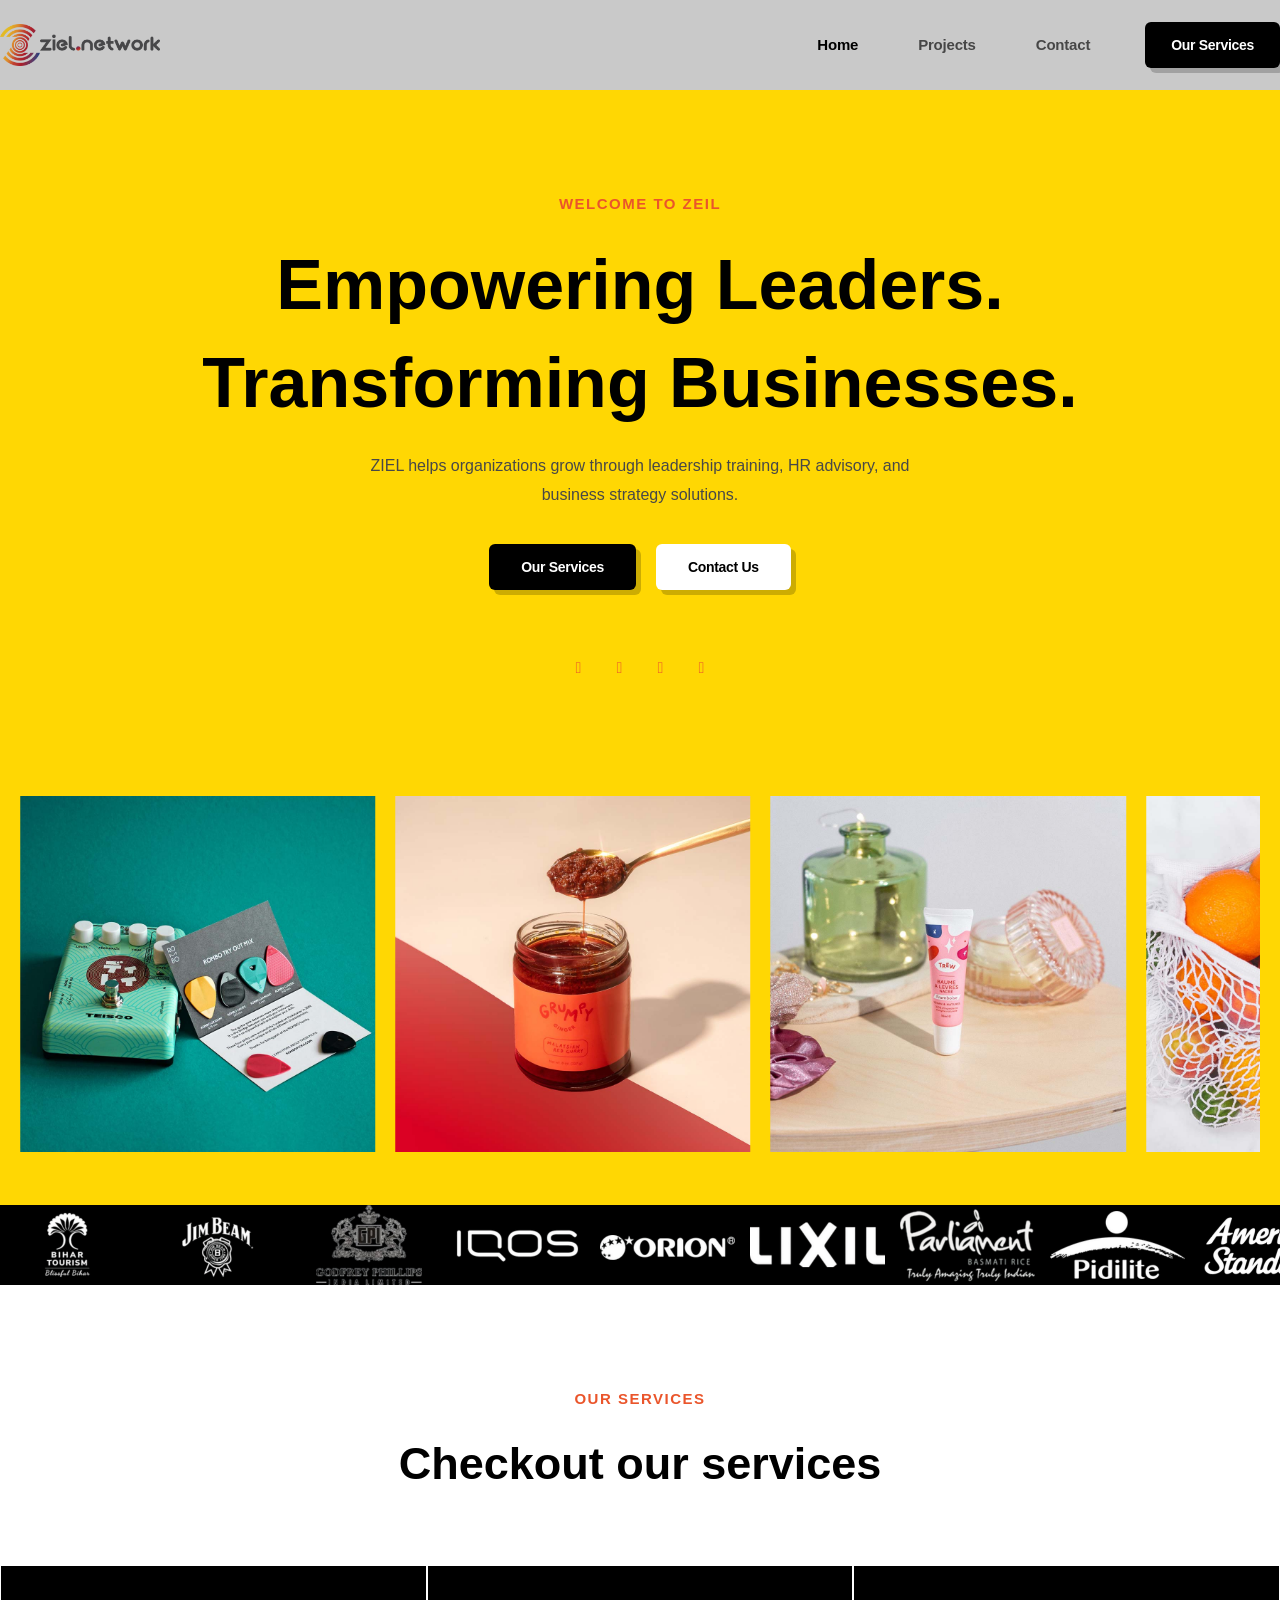
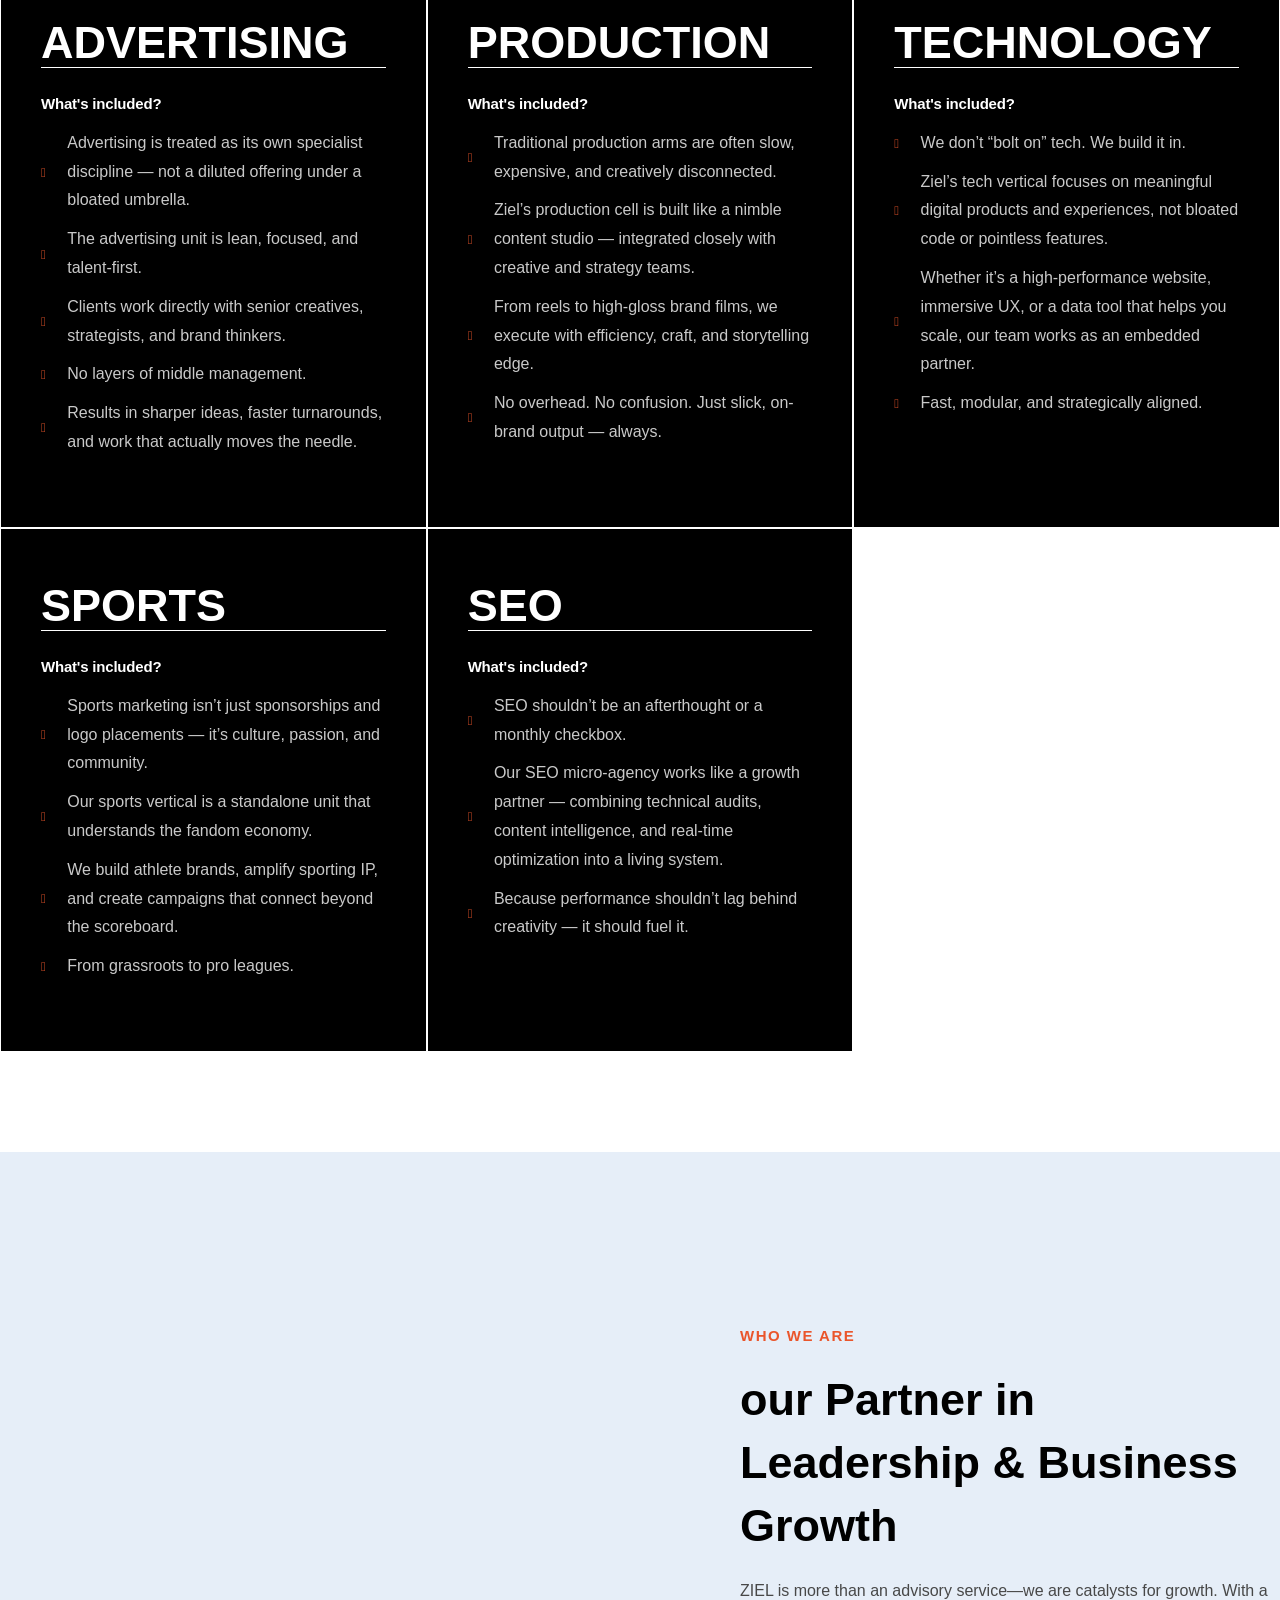
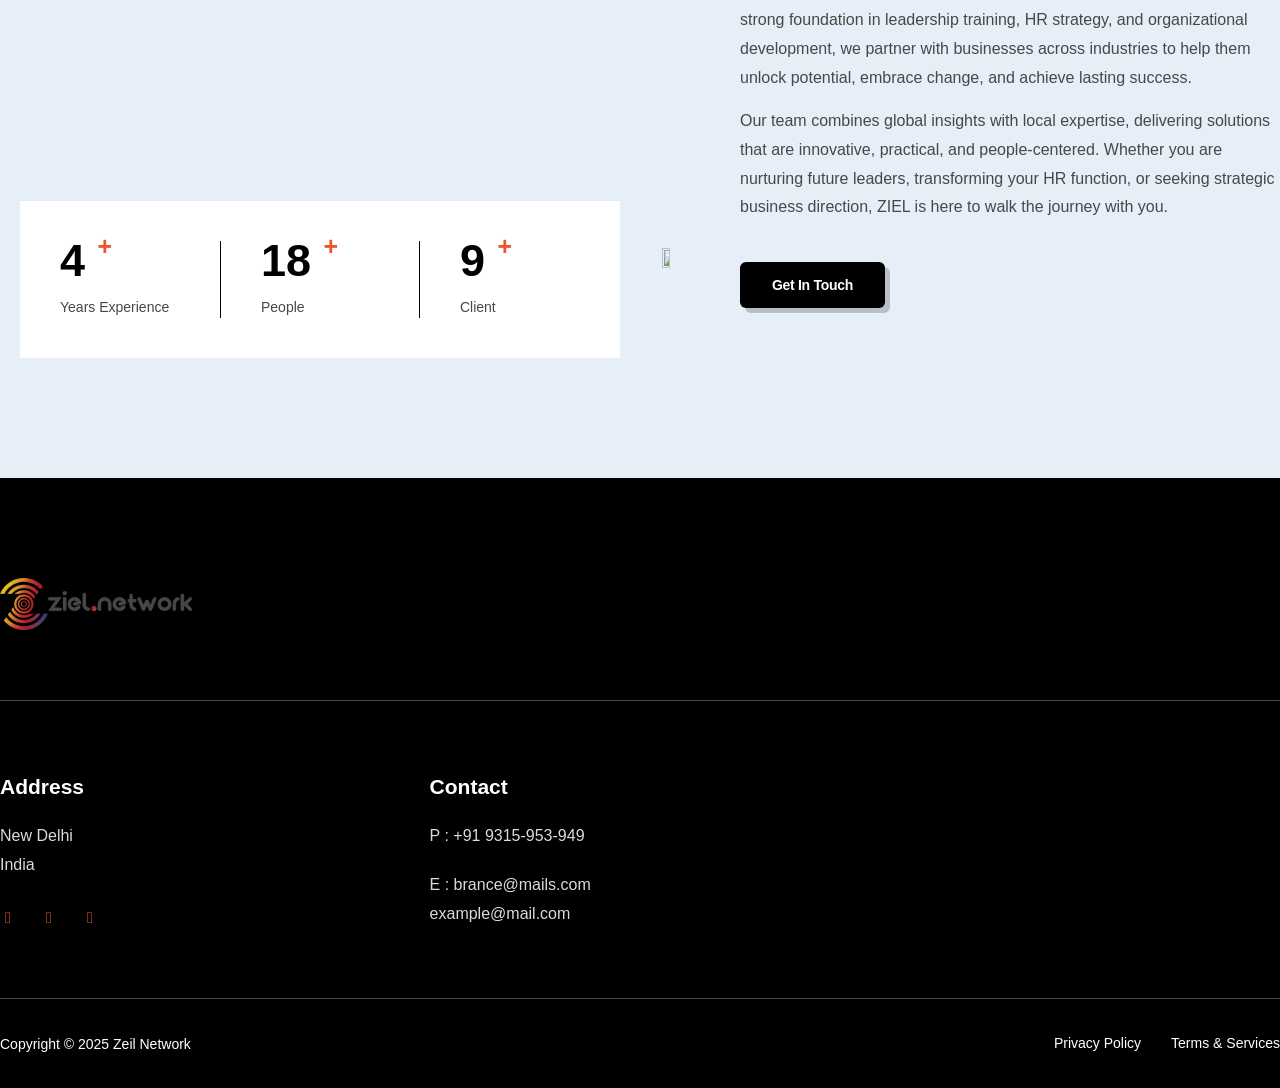
==== commit fcbaa43b: "homepage changes" ====
--- a/index.html
+++ b/index.html
@@ -1,2111 +1,1958 @@
 <!DOCTYPE html>
 <!-- saved from url=(0062)index.html?storefront=envato-elements -->
-<html lang="en-US"><head><meta http-equiv="Content-Type" content="text/html; charset=UTF-8">
-	
+<html lang="en-US">
+
+<head>
+	<meta http-equiv="Content-Type" content="text/html; charset=UTF-8">
+
 	<meta name="viewport" content="width=device-width, initial-scale=1.0">
-		<title>Home - zeil</title>
-<meta name="robots" content="max-image-preview:large">
-	<style>img:is([sizes="auto" i], [sizes^="auto," i]) { contain-intrinsic-size: 3000px 1500px }</style>
+	<title>Home - zeil</title>
+	<meta name="robots" content="max-image-preview:large">
+	<style>
+		img:is([sizes="auto" i], [sizes^="auto," i]) {
+			contain-intrinsic-size: 3000px 1500px
+		}
+	</style>
 	<link rel="alternate" type="application/rss+xml" title="Brance » Feed" href="https://askproject.net/brance/feed/">
-<link rel="alternate" type="application/rss+xml" title="Brance » Comments Feed" href="https://askproject.net/brance/comments/feed/">
-<script>
-window._wpemojiSettings = {"baseUrl":"https:\/\/s.w.org\/images\/core\/emoji\/16.0.1\/72x72\/","ext":".png","svgUrl":"https:\/\/s.w.org\/images\/core\/emoji\/16.0.1\/svg\/","svgExt":".svg","source":{"concatemoji":"https:\/\/askproject.net\/brance\/wp-includes\/js\/wp-emoji-release.min.js?ver=6.8.2"}};
-/*! This file is auto-generated */
-!function(s,n){var o,i,e;function c(e){try{var t={supportTests:e,timestamp:(new Date).valueOf()};sessionStorage.setItem(o,JSON.stringify(t))}catch(e){}}function p(e,t,n){e.clearRect(0,0,e.canvas.width,e.canvas.height),e.fillText(t,0,0);var t=new Uint32Array(e.getImageData(0,0,e.canvas.width,e.canvas.height).data),a=(e.clearRect(0,0,e.canvas.width,e.canvas.height),e.fillText(n,0,0),new Uint32Array(e.getImageData(0,0,e.canvas.width,e.canvas.height).data));return t.every(function(e,t){return e===a[t]})}function u(e,t){e.clearRect(0,0,e.canvas.width,e.canvas.height),e.fillText(t,0,0);for(var n=e.getImageData(16,16,1,1),a=0;a<n.data.length;a++)if(0!==n.data[a])return!1;return!0}function f(e,t,n,a){switch(t){case"flag":return n(e,"\ud83c\udff3\ufe0f\u200d\u26a7\ufe0f","\ud83c\udff3\ufe0f\u200b\u26a7\ufe0f")?!1:!n(e,"\ud83c\udde8\ud83c\uddf6","\ud83c\udde8\u200b\ud83c\uddf6")&&!n(e,"\ud83c\udff4\udb40\udc67\udb40\udc62\udb40\udc65\udb40\udc6e\udb40\udc67\udb40\udc7f","\ud83c\udff4\u200b\udb40\udc67\u200b\udb40\udc62\u200b\udb40\udc65\u200b\udb40\udc6e\u200b\udb40\udc67\u200b\udb40\udc7f");case"emoji":return!a(e,"\ud83e\udedf")}return!1}function g(e,t,n,a){var r="undefined"!=typeof WorkerGlobalScope&&self instanceof WorkerGlobalScope?new OffscreenCanvas(300,150):s.createElement("canvas"),o=r.getContext("2d",{willReadFrequently:!0}),i=(o.textBaseline="top",o.font="600 32px Arial",{});return e.forEach(function(e){i[e]=t(o,e,n,a)}),i}function t(e){var t=s.createElement("script");t.src=e,t.defer=!0,s.head.appendChild(t)}"undefined"!=typeof Promise&&(o="wpEmojiSettingsSupports",i=["flag","emoji"],n.supports={everything:!0,everythingExceptFlag:!0},e=new Promise(function(e){s.addEventListener("DOMContentLoaded",e,{once:!0})}),new Promise(function(t){var n=function(){try{var e=JSON.parse(sessionStorage.getItem(o));if("object"==typeof e&&"number"==typeof e.timestamp&&(new Date).valueOf()<e.timestamp+604800&&"object"==typeof e.supportTests)return e.supportTests}catch(e){}return null}();if(!n){if("undefined"!=typeof Worker&&"undefined"!=typeof OffscreenCanvas&&"undefined"!=typeof URL&&URL.createObjectURL&&"undefined"!=typeof Blob)try{var e="postMessage("+g.toString()+"("+[JSON.stringify(i),f.toString(),p.toString(),u.toString()].join(",")+"));",a=new Blob([e],{type:"text/javascript"}),r=new Worker(URL.createObjectURL(a),{name:"wpTestEmojiSupports"});return void(r.onmessage=function(e){c(n=e.data),r.terminate(),t(n)})}catch(e){}c(n=g(i,f,p,u))}t(n)}).then(function(e){for(var t in e)n.supports[t]=e[t],n.supports.everything=n.supports.everything&&n.supports[t],"flag"!==t&&(n.supports.everythingExceptFlag=n.supports.everythingExceptFlag&&n.supports[t]);n.supports.everythingExceptFlag=n.supports.everythingExceptFlag&&!n.supports.flag,n.DOMReady=!1,n.readyCallback=function(){n.DOMReady=!0}}).then(function(){return e}).then(function(){var e;n.supports.everything||(n.readyCallback(),(e=n.source||{}).concatemoji?t(e.concatemoji):e.wpemoji&&e.twemoji&&(t(e.twemoji),t(e.wpemoji)))}))}((window,document),window._wpemojiSettings);
-</script>
-
-<link rel="stylesheet" id="elementor-frontend-css" href="./Home – Brance_files/frontend.min.css" media="all">
-<link rel="stylesheet" id="elementor-post-577-css" href="./Home – Brance_files/post-577.css" media="all">
-<link rel="stylesheet" id="gum-elementor-addon-css" href="./Home – Brance_files/style.css" media="all">
-<link rel="stylesheet" id="elementor-post-578-css" href="./Home – Brance_files/post-578.css" media="all">
-<style id="wp-emoji-styles-inline-css">
-
-	img.wp-smiley, img.emoji {
-		display: inline !important;
-		border: none !important;
-		box-shadow: none !important;
-		height: 1em !important;
-		width: 1em !important;
-		margin: 0 0.07em !important;
-		vertical-align: -0.1em !important;
-		background: none !important;
-		padding: 0 !important;
-	}
-</style>
-<style id="global-styles-inline-css">
-:root{--wp--preset--aspect-ratio--square: 1;--wp--preset--aspect-ratio--4-3: 4/3;--wp--preset--aspect-ratio--3-4: 3/4;--wp--preset--aspect-ratio--3-2: 3/2;--wp--preset--aspect-ratio--2-3: 2/3;--wp--preset--aspect-ratio--16-9: 16/9;--wp--preset--aspect-ratio--9-16: 9/16;--wp--preset--color--black: #000000;--wp--preset--color--cyan-bluish-gray: #abb8c3;--wp--preset--color--white: #ffffff;--wp--preset--color--pale-pink: #f78da7;--wp--preset--color--vivid-red: #cf2e2e;--wp--preset--color--luminous-vivid-orange: #ff6900;--wp--preset--color--luminous-vivid-amber: #fcb900;--wp--preset--color--light-green-cyan: #7bdcb5;--wp--preset--color--vivid-green-cyan: #00d084;--wp--preset--color--pale-cyan-blue: #8ed1fc;--wp--preset--color--vivid-cyan-blue: #0693e3;--wp--preset--color--vivid-purple: #9b51e0;--wp--preset--gradient--vivid-cyan-blue-to-vivid-purple: linear-gradient(135deg,rgba(6,147,227,1) 0%,rgb(155,81,224) 100%);--wp--preset--gradient--light-green-cyan-to-vivid-green-cyan: linear-gradient(135deg,rgb(122,220,180) 0%,rgb(0,208,130) 100%);--wp--preset--gradient--luminous-vivid-amber-to-luminous-vivid-orange: linear-gradient(135deg,rgba(252,185,0,1) 0%,rgba(255,105,0,1) 100%);--wp--preset--gradient--luminous-vivid-orange-to-vivid-red: linear-gradient(135deg,rgba(255,105,0,1) 0%,rgb(207,46,46) 100%);--wp--preset--gradient--very-light-gray-to-cyan-bluish-gray: linear-gradient(135deg,rgb(238,238,238) 0%,rgb(169,184,195) 100%);--wp--preset--gradient--cool-to-warm-spectrum: linear-gradient(135deg,rgb(74,234,220) 0%,rgb(151,120,209) 20%,rgb(207,42,186) 40%,rgb(238,44,130) 60%,rgb(251,105,98) 80%,rgb(254,248,76) 100%);--wp--preset--gradient--blush-light-purple: linear-gradient(135deg,rgb(255,206,236) 0%,rgb(152,150,240) 100%);--wp--preset--gradient--blush-bordeaux: linear-gradient(135deg,rgb(254,205,165) 0%,rgb(254,45,45) 50%,rgb(107,0,62) 100%);--wp--preset--gradient--luminous-dusk: linear-gradient(135deg,rgb(255,203,112) 0%,rgb(199,81,192) 50%,rgb(65,88,208) 100%);--wp--preset--gradient--pale-ocean: linear-gradient(135deg,rgb(255,245,203) 0%,rgb(182,227,212) 50%,rgb(51,167,181) 100%);--wp--preset--gradient--electric-grass: linear-gradient(135deg,rgb(202,248,128) 0%,rgb(113,206,126) 100%);--wp--preset--gradient--midnight: linear-gradient(135deg,rgb(2,3,129) 0%,rgb(40,116,252) 100%);--wp--preset--font-size--small: 13px;--wp--preset--font-size--medium: 20px;--wp--preset--font-size--large: 36px;--wp--preset--font-size--x-large: 42px;--wp--preset--spacing--20: 0.44rem;--wp--preset--spacing--30: 0.67rem;--wp--preset--spacing--40: 1rem;--wp--preset--spacing--50: 1.5rem;--wp--preset--spacing--60: 2.25rem;--wp--preset--spacing--70: 3.38rem;--wp--preset--spacing--80: 5.06rem;--wp--preset--shadow--natural: 6px 6px 9px rgba(0, 0, 0, 0.2);--wp--preset--shadow--deep: 12px 12px 50px rgba(0, 0, 0, 0.4);--wp--preset--shadow--sharp: 6px 6px 0px rgba(0, 0, 0, 0.2);--wp--preset--shadow--outlined: 6px 6px 0px -3px rgba(255, 255, 255, 1), 6px 6px rgba(0, 0, 0, 1);--wp--preset--shadow--crisp: 6px 6px 0px rgba(0, 0, 0, 1);}:root { --wp--style--global--content-size: 800px;--wp--style--global--wide-size: 1200px; }:where(body) { margin: 0; }.wp-site-blocks > .alignleft { float: left; margin-right: 2em; }.wp-site-blocks > .alignright { float: right; margin-left: 2em; }.wp-site-blocks > .aligncenter { justify-content: center; margin-left: auto; margin-right: auto; }:where(.wp-site-blocks) > * { margin-block-start: 24px; margin-block-end: 0; }:where(.wp-site-blocks) > :first-child { margin-block-start: 0; }:where(.wp-site-blocks) > :last-child { margin-block-end: 0; }:root { --wp--style--block-gap: 24px; }:root :where(.is-layout-flow) > :first-child{margin-block-start: 0;}:root :where(.is-layout-flow) > :last-child{margin-block-end: 0;}:root :where(.is-layout-flow) > *{margin-block-start: 24px;margin-block-end: 0;}:root :where(.is-layout-constrained) > :first-child{margin-block-start: 0;}:root :where(.is-layout-constrained) > :last-child{margin-block-end: 0;}:root :where(.is-layout-constrained) > *{margin-block-start: 24px;margin-block-end: 0;}:root :where(.is-layout-flex){gap: 24px;}:root :where(.is-layout-grid){gap: 24px;}.is-layout-flow > .alignleft{float: left;margin-inline-start: 0;margin-inline-end: 2em;}.is-layout-flow > .alignright{float: right;margin-inline-start: 2em;margin-inline-end: 0;}.is-layout-flow > .aligncenter{margin-left: auto !important;margin-right: auto !important;}.is-layout-constrained > .alignleft{float: left;margin-inline-start: 0;margin-inline-end: 2em;}.is-layout-constrained > .alignright{float: right;margin-inline-start: 2em;margin-inline-end: 0;}.is-layout-constrained > .aligncenter{margin-left: auto !important;margin-right: auto !important;}.is-layout-constrained > :where(:not(.alignleft):not(.alignright):not(.alignfull)){max-width: var(--wp--style--global--content-size);margin-left: auto !important;margin-right: auto !important;}.is-layout-constrained > .alignwide{max-width: var(--wp--style--global--wide-size);}body .is-layout-flex{display: flex;}.is-layout-flex{flex-wrap: wrap;align-items: center;}.is-layout-flex > :is(*, div){margin: 0;}body .is-layout-grid{display: grid;}.is-layout-grid > :is(*, div){margin: 0;}body{padding-top: 0px;padding-right: 0px;padding-bottom: 0px;padding-left: 0px;}a:where(:not(.wp-element-button)){text-decoration: underline;}:root :where(.wp-element-button, .wp-block-button__link){background-color: #32373c;border-width: 0;color: #fff;font-family: inherit;font-size: inherit;line-height: inherit;padding: calc(0.667em + 2px) calc(1.333em + 2px);text-decoration: none;}.has-black-color{color: var(--wp--preset--color--black) !important;}.has-cyan-bluish-gray-color{color: var(--wp--preset--color--cyan-bluish-gray) !important;}.has-white-color{color: var(--wp--preset--color--white) !important;}.has-pale-pink-color{color: var(--wp--preset--color--pale-pink) !important;}.has-vivid-red-color{color: var(--wp--preset--color--vivid-red) !important;}.has-luminous-vivid-orange-color{color: var(--wp--preset--color--luminous-vivid-orange) !important;}.has-luminous-vivid-amber-color{color: var(--wp--preset--color--luminous-vivid-amber) !important;}.has-light-green-cyan-color{color: var(--wp--preset--color--light-green-cyan) !important;}.has-vivid-green-cyan-color{color: var(--wp--preset--color--vivid-green-cyan) !important;}.has-pale-cyan-blue-color{color: var(--wp--preset--color--pale-cyan-blue) !important;}.has-vivid-cyan-blue-color{color: var(--wp--preset--color--vivid-cyan-blue) !important;}.has-vivid-purple-color{color: var(--wp--preset--color--vivid-purple) !important;}.has-black-background-color{background-color: var(--wp--preset--color--black) !important;}.has-cyan-bluish-gray-background-color{background-color: var(--wp--preset--color--cyan-bluish-gray) !important;}.has-white-background-color{background-color: var(--wp--preset--color--white) !important;}.has-pale-pink-background-color{background-color: var(--wp--preset--color--pale-pink) !important;}.has-vivid-red-background-color{background-color: var(--wp--preset--color--vivid-red) !important;}.has-luminous-vivid-orange-background-color{background-color: var(--wp--preset--color--luminous-vivid-orange) !important;}.has-luminous-vivid-amber-background-color{background-color: var(--wp--preset--color--luminous-vivid-amber) !important;}.has-light-green-cyan-background-color{background-color: var(--wp--preset--color--light-green-cyan) !important;}.has-vivid-green-cyan-background-color{background-color: var(--wp--preset--color--vivid-green-cyan) !important;}.has-pale-cyan-blue-background-color{background-color: var(--wp--preset--color--pale-cyan-blue) !important;}.has-vivid-cyan-blue-background-color{background-color: var(--wp--preset--color--vivid-cyan-blue) !important;}.has-vivid-purple-background-color{background-color: var(--wp--preset--color--vivid-purple) !important;}.has-black-border-color{border-color: var(--wp--preset--color--black) !important;}.has-cyan-bluish-gray-border-color{border-color: var(--wp--preset--color--cyan-bluish-gray) !important;}.has-white-border-color{border-color: var(--wp--preset--color--white) !important;}.has-pale-pink-border-color{border-color: var(--wp--preset--color--pale-pink) !important;}.has-vivid-red-border-color{border-color: var(--wp--preset--color--vivid-red) !important;}.has-luminous-vivid-orange-border-color{border-color: var(--wp--preset--color--luminous-vivid-orange) !important;}.has-luminous-vivid-amber-border-color{border-color: var(--wp--preset--color--luminous-vivid-amber) !important;}.has-light-green-cyan-border-color{border-color: var(--wp--preset--color--light-green-cyan) !important;}.has-vivid-green-cyan-border-color{border-color: var(--wp--preset--color--vivid-green-cyan) !important;}.has-pale-cyan-blue-border-color{border-color: var(--wp--preset--color--pale-cyan-blue) !important;}.has-vivid-cyan-blue-border-color{border-color: var(--wp--preset--color--vivid-cyan-blue) !important;}.has-vivid-purple-border-color{border-color: var(--wp--preset--color--vivid-purple) !important;}.has-vivid-cyan-blue-to-vivid-purple-gradient-background{background: var(--wp--preset--gradient--vivid-cyan-blue-to-vivid-purple) !important;}.has-light-green-cyan-to-vivid-green-cyan-gradient-background{background: var(--wp--preset--gradient--light-green-cyan-to-vivid-green-cyan) !important;}.has-luminous-vivid-amber-to-luminous-vivid-orange-gradient-background{background: var(--wp--preset--gradient--luminous-vivid-amber-to-luminous-vivid-orange) !important;}.has-luminous-vivid-orange-to-vivid-red-gradient-background{background: var(--wp--preset--gradient--luminous-vivid-orange-to-vivid-red) !important;}.has-very-light-gray-to-cyan-bluish-gray-gradient-background{background: var(--wp--preset--gradient--very-light-gray-to-cyan-bluish-gray) !important;}.has-cool-to-warm-spectrum-gradient-background{background: var(--wp--preset--gradient--cool-to-warm-spectrum) !important;}.has-blush-light-purple-gradient-background{background: var(--wp--preset--gradient--blush-light-purple) !important;}.has-blush-bordeaux-gradient-background{background: var(--wp--preset--gradient--blush-bordeaux) !important;}.has-luminous-dusk-gradient-background{background: var(--wp--preset--gradient--luminous-dusk) !important;}.has-pale-ocean-gradient-background{background: var(--wp--preset--gradient--pale-ocean) !important;}.has-electric-grass-gradient-background{background: var(--wp--preset--gradient--electric-grass) !important;}.has-midnight-gradient-background{background: var(--wp--preset--gradient--midnight) !important;}.has-small-font-size{font-size: var(--wp--preset--font-size--small) !important;}.has-medium-font-size{font-size: var(--wp--preset--font-size--medium) !important;}.has-large-font-size{font-size: var(--wp--preset--font-size--large) !important;}.has-x-large-font-size{font-size: var(--wp--preset--font-size--x-large) !important;}
-:root :where(.wp-block-pullquote){font-size: 1.5em;line-height: 1.6;}
-</style>
-<link rel="stylesheet" id="template-kit-export-css" href="./Home – Brance_files/template-kit-export-public.css" media="all">
-<link rel="stylesheet" id="hello-elementor-css" href="./Home – Brance_files/reset.css" media="all">
-<link rel="stylesheet" id="hello-elementor-theme-style-css" href="./Home – Brance_files/theme.css" media="all">
-<link rel="stylesheet" id="hello-elementor-header-footer-css" href="./Home – Brance_files/header-footer.css" media="all">
-<link rel="stylesheet" id="elementor-post-3-css" href="./Home – Brance_files/post-3.css" media="all">
-<link rel="stylesheet" id="elementor-icons-css" href="./Home – Brance_files/elementor-icons.min.css" media="all">
-<link rel="stylesheet" id="e-animation-fadeInUp-css" href="./Home – Brance_files/fadeInUp.min.css" media="all">
-<link rel="stylesheet" id="widget-text-editor-css" href="./Home – Brance_files/widget-text-editor.min.css" media="all">
-<link rel="stylesheet" id="widget-heading-css" href="./Home – Brance_files/widget-heading.min.css" media="all">
-<link rel="stylesheet" id="e-animation-float-css" href="./Home – Brance_files/e-animation-float.min.css" media="all">
-<link rel="stylesheet" id="widget-social-icons-css" href="./Home – Brance_files/widget-social-icons.min.css" media="all">
-<link rel="stylesheet" id="e-apple-webkit-css" href="./Home – Brance_files/apple-webkit.min.css" media="all">
-<link rel="stylesheet" id="e-animation-fadeIn-css" href="./Home – Brance_files/fadeIn.min.css" media="all">
-<link rel="stylesheet" id="swiper-css" href="./Home – Brance_files/swiper.min.css" media="all">
-<link rel="stylesheet" id="e-swiper-css" href="./Home – Brance_files/e-swiper.min.css" media="all">
-<link rel="stylesheet" id="widget-image-carousel-css" href="./Home – Brance_files/widget-image-carousel.min.css" media="all">
-<link rel="stylesheet" id="widget-image-css" href="./Home – Brance_files/widget-image.min.css" media="all">
-<link rel="stylesheet" id="widget-spacer-css" href="./Home – Brance_files/widget-spacer.min.css" media="all">
-<link rel="stylesheet" id="widget-image-box-css" href="./Home – Brance_files/widget-image-box.min.css" media="all">
-<link rel="stylesheet" id="widget-divider-css" href="./Home – Brance_files/widget-divider.min.css" media="all">
-<link rel="stylesheet" id="widget-icon-list-css" href="./Home – Brance_files/widget-icon-list.min.css" media="all">
-<link rel="stylesheet" id="widget-testimonial-css" href="./Home – Brance_files/widget-testimonial.min.css" media="all">
-<link rel="stylesheet" id="elementor-post-38-css" href="./Home – Brance_files/post-38.css" media="all">
-<link rel="stylesheet" id="ekit-widget-styles-css" href="./Home – Brance_files/widget-styles.css" media="all">
-<link rel="stylesheet" id="ekit-responsive-css" href="./Home – Brance_files/responsive.css" media="all">
-<link rel="stylesheet" id="odometer-css" href="./Home – Brance_files/odometer-theme-default.css" media="all">
-<link rel="stylesheet" id="elementor-gf-local-syne-css" href="./Home – Brance_files/syne.css" media="all">
-<link rel="stylesheet" id="elementor-gf-local-plusjakartasans-css" href="./Home – Brance_files/plusjakartasans.css" media="all">
-<link rel="stylesheet" id="elementor-icons-ekiticons-css" href="./Home – Brance_files/ekiticons.css" media="all">
-<link rel="stylesheet" id="elementor-icons-shared-0-css" href="./Home – Brance_files/fontawesome.min.css" media="all">
-<link rel="stylesheet" id="elementor-icons-fa-brands-css" href="./Home – Brance_files/brands.min.css" media="all">
-<link rel="stylesheet" id="elementor-icons-fa-solid-css" href="./Home – Brance_files/solid.min.css" media="all">
-<script src="./Home – Brance_files/jquery.min.js.download" id="jquery-core-js"></script>
-<script src="./Home – Brance_files/jquery-migrate.min.js.download" id="jquery-migrate-js"></script>
-<script src="./Home – Brance_files/template-kit-export-public.js.download" id="template-kit-export-js"></script>
-<link rel="https://api.w.org/" href="https://askproject.net/brance/wp-json/"><link rel="alternate" title="JSON" type="application/json" href="https://askproject.net/brance/wp-json/wp/v2/pages/38"><link rel="EditURI" type="application/rsd+xml" title="RSD" href="https://askproject.net/brance/xmlrpc.php?rsd">
-<link rel="stylesheet" href="https://cdnjs.cloudflare.com/ajax/libs/font-awesome/7.0.1/css/all.min.css" integrity="sha512-2SwdPD6INVrV/lHTZbO2nodKhrnDdJK9/kg2XD1r9uGqPo1cUbujc+IYdlYdEErWNu69gVcYgdxlmVmzTWnetw==" crossorigin="anonymous" referrerpolicy="no-referrer" />
-
-<meta name="generator" content="WordPress 6.8.2">
-<link rel="canonical" href="index.html">
-<link rel="shortlink" href="https://askproject.net/brance/?p=38">
-<link rel="alternate" title="oEmbed (JSON)" type="application/json+oembed" href="https://askproject.net/brance/wp-json/oembed/1.0/embed?url=https%3A%2F%2Faskproject.net%2Fbrance%2Fhome%2F">
-<link rel="alternate" title="oEmbed (XML)" type="text/xml+oembed" href="https://askproject.net/brance/wp-json/oembed/1.0/embed?url=https%3A%2F%2Faskproject.net%2Fbrance%2Fhome%2F&amp;format=xml">
-<meta name="generator" content="Elementor 3.32.2; features: additional_custom_breakpoints; settings: css_print_method-external, google_font-enabled, font_display-auto">
-			<style>
-				.e-con.e-parent:nth-of-type(n+4):not(.e-lazyloaded):not(.e-no-lazyload),
-				.e-con.e-parent:nth-of-type(n+4):not(.e-lazyloaded):not(.e-no-lazyload) * {
-					background-image: none !important;
-				}
-				@media screen and (max-height: 1024px) {
-					.e-con.e-parent:nth-of-type(n+3):not(.e-lazyloaded):not(.e-no-lazyload),
-					.e-con.e-parent:nth-of-type(n+3):not(.e-lazyloaded):not(.e-no-lazyload) * {
-						background-image: none !important;
-					}
-				}
-				@media screen and (max-height: 640px) {
-					.e-con.e-parent:nth-of-type(n+2):not(.e-lazyloaded):not(.e-no-lazyload),
-					.e-con.e-parent:nth-of-type(n+2):not(.e-lazyloaded):not(.e-no-lazyload) * {
-						background-image: none !important;
-					}
-				}
-			</style>
-			<script src="./Home – Brance_files/wp-emoji-release.min.js.download" defer=""></script></head>
-
-<body class="wp-singular page-template page-template-elementor_header_footer page page-id-38 wp-embed-responsive wp-theme-hello-elementor hello-elementor-default elementor-default elementor-template-full-width elementor-kit-3 elementor-page elementor-page-38 e--ua-blink e--ua-chrome e--ua-webkit" data-elementor-device-mode="desktop">
-
-	
-			<a class="skip-link screen-reader-text" href="index.html">
-			Skip to content		</a>
+	<link rel="alternate" type="application/rss+xml" title="Brance » Comments Feed"
+		href="https://askproject.net/brance/comments/feed/">
+	<script>
+		window._wpemojiSettings = { "baseUrl": "https:\/\/s.w.org\/images\/core\/emoji\/16.0.1\/72x72\/", "ext": ".png", "svgUrl": "https:\/\/s.w.org\/images\/core\/emoji\/16.0.1\/svg\/", "svgExt": ".svg", "source": { "concatemoji": "https:\/\/askproject.net\/brance\/wp-includes\/js\/wp-emoji-release.min.js?ver=6.8.2" } };
+		/*! This file is auto-generated */
+		!function (s, n) { var o, i, e; function c(e) { try { var t = { supportTests: e, timestamp: (new Date).valueOf() }; sessionStorage.setItem(o, JSON.stringify(t)) } catch (e) { } } function p(e, t, n) { e.clearRect(0, 0, e.canvas.width, e.canvas.height), e.fillText(t, 0, 0); var t = new Uint32Array(e.getImageData(0, 0, e.canvas.width, e.canvas.height).data), a = (e.clearRect(0, 0, e.canvas.width, e.canvas.height), e.fillText(n, 0, 0), new Uint32Array(e.getImageData(0, 0, e.canvas.width, e.canvas.height).data)); return t.every(function (e, t) { return e === a[t] }) } function u(e, t) { e.clearRect(0, 0, e.canvas.width, e.canvas.height), e.fillText(t, 0, 0); for (var n = e.getImageData(16, 16, 1, 1), a = 0; a < n.data.length; a++)if (0 !== n.data[a]) return !1; return !0 } function f(e, t, n, a) { switch (t) { case "flag": return n(e, "\ud83c\udff3\ufe0f\u200d\u26a7\ufe0f", "\ud83c\udff3\ufe0f\u200b\u26a7\ufe0f") ? !1 : !n(e, "\ud83c\udde8\ud83c\uddf6", "\ud83c\udde8\u200b\ud83c\uddf6") && !n(e, "\ud83c\udff4\udb40\udc67\udb40\udc62\udb40\udc65\udb40\udc6e\udb40\udc67\udb40\udc7f", "\ud83c\udff4\u200b\udb40\udc67\u200b\udb40\udc62\u200b\udb40\udc65\u200b\udb40\udc6e\u200b\udb40\udc67\u200b\udb40\udc7f"); case "emoji": return !a(e, "\ud83e\udedf") }return !1 } function g(e, t, n, a) { var r = "undefined" != typeof WorkerGlobalScope && self instanceof WorkerGlobalScope ? new OffscreenCanvas(300, 150) : s.createElement("canvas"), o = r.getContext("2d", { willReadFrequently: !0 }), i = (o.textBaseline = "top", o.font = "600 32px Arial", {}); return e.forEach(function (e) { i[e] = t(o, e, n, a) }), i } function t(e) { var t = s.createElement("script"); t.src = e, t.defer = !0, s.head.appendChild(t) } "undefined" != typeof Promise && (o = "wpEmojiSettingsSupports", i = ["flag", "emoji"], n.supports = { everything: !0, everythingExceptFlag: !0 }, e = new Promise(function (e) { s.addEventListener("DOMContentLoaded", e, { once: !0 }) }), new Promise(function (t) { var n = function () { try { var e = JSON.parse(sessionStorage.getItem(o)); if ("object" == typeof e && "number" == typeof e.timestamp && (new Date).valueOf() < e.timestamp + 604800 && "object" == typeof e.supportTests) return e.supportTests } catch (e) { } return null }(); if (!n) { if ("undefined" != typeof Worker && "undefined" != typeof OffscreenCanvas && "undefined" != typeof URL && URL.createObjectURL && "undefined" != typeof Blob) try { var e = "postMessage(" + g.toString() + "(" + [JSON.stringify(i), f.toString(), p.toString(), u.toString()].join(",") + "));", a = new Blob([e], { type: "text/javascript" }), r = new Worker(URL.createObjectURL(a), { name: "wpTestEmojiSupports" }); return void (r.onmessage = function (e) { c(n = e.data), r.terminate(), t(n) }) } catch (e) { } c(n = g(i, f, p, u)) } t(n) }).then(function (e) { for (var t in e) n.supports[t] = e[t], n.supports.everything = n.supports.everything && n.supports[t], "flag" !== t && (n.supports.everythingExceptFlag = n.supports.everythingExceptFlag && n.supports[t]); n.supports.everythingExceptFlag = n.supports.everythingExceptFlag && !n.supports.flag, n.DOMReady = !1, n.readyCallback = function () { n.DOMReady = !0 } }).then(function () { return e }).then(function () { var e; n.supports.everything || (n.readyCallback(), (e = n.source || {}).concatemoji ? t(e.concatemoji) : e.wpemoji && e.twemoji && (t(e.twemoji), t(e.wpemoji))) })) }((window, document), window._wpemojiSettings);
+	</script>
+
+	<link rel="stylesheet" id="elementor-frontend-css" href="./Home – Brance_files/frontend.min.css" media="all">
+	<link rel="stylesheet" id="elementor-post-577-css" href="./Home – Brance_files/post-577.css" media="all">
+	<link rel="stylesheet" id="gum-elementor-addon-css" href="./Home – Brance_files/style.css" media="all">
+	<link rel="stylesheet" id="elementor-post-578-css" href="./Home – Brance_files/post-578.css" media="all">
+	<style id="wp-emoji-styles-inline-css">
+		img.wp-smiley,
+		img.emoji {
+			display: inline !important;
+			border: none !important;
+			box-shadow: none !important;
+			height: 1em !important;
+			width: 1em !important;
+			margin: 0 0.07em !important;
+			vertical-align: -0.1em !important;
+			background: none !important;
+			padding: 0 !important;
+		}
+	</style>
+	<style id="global-styles-inline-css">
+		:root {
+			--wp--preset--aspect-ratio--square: 1;
+			--wp--preset--aspect-ratio--4-3: 4/3;
+			--wp--preset--aspect-ratio--3-4: 3/4;
+			--wp--preset--aspect-ratio--3-2: 3/2;
+			--wp--preset--aspect-ratio--2-3: 2/3;
+			--wp--preset--aspect-ratio--16-9: 16/9;
+			--wp--preset--aspect-ratio--9-16: 9/16;
+			--wp--preset--color--black: #000000;
+			--wp--preset--color--cyan-bluish-gray: #abb8c3;
+			--wp--preset--color--white: #ffffff;
+			--wp--preset--color--pale-pink: #f78da7;
+			--wp--preset--color--vivid-red: #cf2e2e;
+			--wp--preset--color--luminous-vivid-orange: #ff6900;
+			--wp--preset--color--luminous-vivid-amber: #fcb900;
+			--wp--preset--color--light-green-cyan: #7bdcb5;
+			--wp--preset--color--vivid-green-cyan: #00d084;
+			--wp--preset--color--pale-cyan-blue: #8ed1fc;
+			--wp--preset--color--vivid-cyan-blue: #0693e3;
+			--wp--preset--color--vivid-purple: #9b51e0;
+			--wp--preset--gradient--vivid-cyan-blue-to-vivid-purple: linear-gradient(135deg, rgba(6, 147, 227, 1) 0%, rgb(155, 81, 224) 100%);
+			--wp--preset--gradient--light-green-cyan-to-vivid-green-cyan: linear-gradient(135deg, rgb(122, 220, 180) 0%, rgb(0, 208, 130) 100%);
+			--wp--preset--gradient--luminous-vivid-amber-to-luminous-vivid-orange: linear-gradient(135deg, rgba(252, 185, 0, 1) 0%, rgba(255, 105, 0, 1) 100%);
+			--wp--preset--gradient--luminous-vivid-orange-to-vivid-red: linear-gradient(135deg, rgba(255, 105, 0, 1) 0%, rgb(207, 46, 46) 100%);
+			--wp--preset--gradient--very-light-gray-to-cyan-bluish-gray: linear-gradient(135deg, rgb(238, 238, 238) 0%, rgb(169, 184, 195) 100%);
+			--wp--preset--gradient--cool-to-warm-spectrum: linear-gradient(135deg, rgb(74, 234, 220) 0%, rgb(151, 120, 209) 20%, rgb(207, 42, 186) 40%, rgb(238, 44, 130) 60%, rgb(251, 105, 98) 80%, rgb(254, 248, 76) 100%);
+			--wp--preset--gradient--blush-light-purple: linear-gradient(135deg, rgb(255, 206, 236) 0%, rgb(152, 150, 240) 100%);
+			--wp--preset--gradient--blush-bordeaux: linear-gradient(135deg, rgb(254, 205, 165) 0%, rgb(254, 45, 45) 50%, rgb(107, 0, 62) 100%);
+			--wp--preset--gradient--luminous-dusk: linear-gradient(135deg, rgb(255, 203, 112) 0%, rgb(199, 81, 192) 50%, rgb(65, 88, 208) 100%);
+			--wp--preset--gradient--pale-ocean: linear-gradient(135deg, rgb(255, 245, 203) 0%, rgb(182, 227, 212) 50%, rgb(51, 167, 181) 100%);
+			--wp--preset--gradient--electric-grass: linear-gradient(135deg, rgb(202, 248, 128) 0%, rgb(113, 206, 126) 100%);
+			--wp--preset--gradient--midnight: linear-gradient(135deg, rgb(2, 3, 129) 0%, rgb(40, 116, 252) 100%);
+			--wp--preset--font-size--small: 13px;
+			--wp--preset--font-size--medium: 20px;
+			--wp--preset--font-size--large: 36px;
+			--wp--preset--font-size--x-large: 42px;
+			--wp--preset--spacing--20: 0.44rem;
+			--wp--preset--spacing--30: 0.67rem;
+			--wp--preset--spacing--40: 1rem;
+			--wp--preset--spacing--50: 1.5rem;
+			--wp--preset--spacing--60: 2.25rem;
+			--wp--preset--spacing--70: 3.38rem;
+			--wp--preset--spacing--80: 5.06rem;
+			--wp--preset--shadow--natural: 6px 6px 9px rgba(0, 0, 0, 0.2);
+			--wp--preset--shadow--deep: 12px 12px 50px rgba(0, 0, 0, 0.4);
+			--wp--preset--shadow--sharp: 6px 6px 0px rgba(0, 0, 0, 0.2);
+			--wp--preset--shadow--outlined: 6px 6px 0px -3px rgba(255, 255, 255, 1), 6px 6px rgba(0, 0, 0, 1);
+			--wp--preset--shadow--crisp: 6px 6px 0px rgba(0, 0, 0, 1);
+		}
+
+		:root {
+			--wp--style--global--content-size: 800px;
+			--wp--style--global--wide-size: 1200px;
+		}
+
+		:where(body) {
+			margin: 0;
+		}
+
+		.wp-site-blocks>.alignleft {
+			float: left;
+			margin-right: 2em;
+		}
+
+		.wp-site-blocks>.alignright {
+			float: right;
+			margin-left: 2em;
+		}
+
+		.wp-site-blocks>.aligncenter {
+			justify-content: center;
+			margin-left: auto;
+			margin-right: auto;
+		}
+
+		:where(.wp-site-blocks)>* {
+			margin-block-start: 24px;
+			margin-block-end: 0;
+		}
+
+		:where(.wp-site-blocks)> :first-child {
+			margin-block-start: 0;
+		}
+
+		:where(.wp-site-blocks)> :last-child {
+			margin-block-end: 0;
+		}
+
+		:root {
+			--wp--style--block-gap: 24px;
+		}
+
+		:root :where(.is-layout-flow)> :first-child {
+			margin-block-start: 0;
+		}
+
+		:root :where(.is-layout-flow)> :last-child {
+			margin-block-end: 0;
+		}
+
+		:root :where(.is-layout-flow)>* {
+			margin-block-start: 24px;
+			margin-block-end: 0;
+		}
+
+		:root :where(.is-layout-constrained)> :first-child {
+			margin-block-start: 0;
+		}
+
+		:root :where(.is-layout-constrained)> :last-child {
+			margin-block-end: 0;
+		}
+
+		:root :where(.is-layout-constrained)>* {
+			margin-block-start: 24px;
+			margin-block-end: 0;
+		}
+
+		:root :where(.is-layout-flex) {
+			gap: 24px;
+		}
+
+		:root :where(.is-layout-grid) {
+			gap: 24px;
+		}
+
+		.is-layout-flow>.alignleft {
+			float: left;
+			margin-inline-start: 0;
+			margin-inline-end: 2em;
+		}
+
+		.is-layout-flow>.alignright {
+			float: right;
+			margin-inline-start: 2em;
+			margin-inline-end: 0;
+		}
+
+		.is-layout-flow>.aligncenter {
+			margin-left: auto !important;
+			margin-right: auto !important;
+		}
+
+		.is-layout-constrained>.alignleft {
+			float: left;
+			margin-inline-start: 0;
+			margin-inline-end: 2em;
+		}
+
+		.is-layout-constrained>.alignright {
+			float: right;
+			margin-inline-start: 2em;
+			margin-inline-end: 0;
+		}
+
+		.is-layout-constrained>.aligncenter {
+			margin-left: auto !important;
+			margin-right: auto !important;
+		}
+
+		.is-layout-constrained> :where(:not(.alignleft):not(.alignright):not(.alignfull)) {
+			max-width: var(--wp--style--global--content-size);
+			margin-left: auto !important;
+			margin-right: auto !important;
+		}
+
+		.is-layout-constrained>.alignwide {
+			max-width: var(--wp--style--global--wide-size);
+		}
+
+		body .is-layout-flex {
+			display: flex;
+		}
+
+		.is-layout-flex {
+			flex-wrap: wrap;
+			align-items: center;
+		}
+
+		.is-layout-flex> :is(*, div) {
+			margin: 0;
+		}
+
+		body .is-layout-grid {
+			display: grid;
+		}
+
+		.is-layout-grid> :is(*, div) {
+			margin: 0;
+		}
+
+		body {
+			padding-top: 0px;
+			padding-right: 0px;
+			padding-bottom: 0px;
+			padding-left: 0px;
+		}
+
+		a:where(:not(.wp-element-button)) {
+			text-decoration: underline;
+		}
+
+		:root :where(.wp-element-button, .wp-block-button__link) {
+			background-color: #32373c;
+			border-width: 0;
+			color: #fff;
+			font-family: inherit;
+			font-size: inherit;
+			line-height: inherit;
+			padding: calc(0.667em + 2px) calc(1.333em + 2px);
+			text-decoration: none;
+		}
+
+		.has-black-color {
+			color: var(--wp--preset--color--black) !important;
+		}
+
+		.has-cyan-bluish-gray-color {
+			color: var(--wp--preset--color--cyan-bluish-gray) !important;
+		}
+
+		.has-white-color {
+			color: var(--wp--preset--color--white) !important;
+		}
+
+		.has-pale-pink-color {
+			color: var(--wp--preset--color--pale-pink) !important;
+		}
+
+		.has-vivid-red-color {
+			color: var(--wp--preset--color--vivid-red) !important;
+		}
+
+		.has-luminous-vivid-orange-color {
+			color: var(--wp--preset--color--luminous-vivid-orange) !important;
+		}
+
+		.has-luminous-vivid-amber-color {
+			color: var(--wp--preset--color--luminous-vivid-amber) !important;
+		}
+
+		.has-light-green-cyan-color {
+			color: var(--wp--preset--color--light-green-cyan) !important;
+		}
+
+		.has-vivid-green-cyan-color {
+			color: var(--wp--preset--color--vivid-green-cyan) !important;
+		}
+
+		.has-pale-cyan-blue-color {
+			color: var(--wp--preset--color--pale-cyan-blue) !important;
+		}
+
+		.has-vivid-cyan-blue-color {
+			color: var(--wp--preset--color--vivid-cyan-blue) !important;
+		}
+
+		.has-vivid-purple-color {
+			color: var(--wp--preset--color--vivid-purple) !important;
+		}
+
+		.has-black-background-color {
+			background-color: var(--wp--preset--color--black) !important;
+		}
+
+		.has-cyan-bluish-gray-background-color {
+			background-color: var(--wp--preset--color--cyan-bluish-gray) !important;
+		}
+
+		.has-white-background-color {
+			background-color: var(--wp--preset--color--white) !important;
+		}
+
+		.has-pale-pink-background-color {
+			background-color: var(--wp--preset--color--pale-pink) !important;
+		}
+
+		.has-vivid-red-background-color {
+			background-color: var(--wp--preset--color--vivid-red) !important;
+		}
+
+		.has-luminous-vivid-orange-background-color {
+			background-color: var(--wp--preset--color--luminous-vivid-orange) !important;
+		}
+
+		.has-luminous-vivid-amber-background-color {
+			background-color: var(--wp--preset--color--luminous-vivid-amber) !important;
+		}
+
+		.has-light-green-cyan-background-color {
+			background-color: var(--wp--preset--color--light-green-cyan) !important;
+		}
+
+		.has-vivid-green-cyan-background-color {
+			background-color: var(--wp--preset--color--vivid-green-cyan) !important;
+		}
+
+		.has-pale-cyan-blue-background-color {
+			background-color: var(--wp--preset--color--pale-cyan-blue) !important;
+		}
+
+		.has-vivid-cyan-blue-background-color {
+			background-color: var(--wp--preset--color--vivid-cyan-blue) !important;
+		}
+
+		.has-vivid-purple-background-color {
+			background-color: var(--wp--preset--color--vivid-purple) !important;
+		}
+
+		.has-black-border-color {
+			border-color: var(--wp--preset--color--black) !important;
+		}
+
+		.has-cyan-bluish-gray-border-color {
+			border-color: var(--wp--preset--color--cyan-bluish-gray) !important;
+		}
+
+		.has-white-border-color {
+			border-color: var(--wp--preset--color--white) !important;
+		}
+
+		.has-pale-pink-border-color {
+			border-color: var(--wp--preset--color--pale-pink) !important;
+		}
+
+		.has-vivid-red-border-color {
+			border-color: var(--wp--preset--color--vivid-red) !important;
+		}
+
+		.has-luminous-vivid-orange-border-color {
+			border-color: var(--wp--preset--color--luminous-vivid-orange) !important;
+		}
+
+		.has-luminous-vivid-amber-border-color {
+			border-color: var(--wp--preset--color--luminous-vivid-amber) !important;
+		}
+
+		.has-light-green-cyan-border-color {
+			border-color: var(--wp--preset--color--light-green-cyan) !important;
+		}
+
+		.has-vivid-green-cyan-border-color {
+			border-color: var(--wp--preset--color--vivid-green-cyan) !important;
+		}
+
+		.has-pale-cyan-blue-border-color {
+			border-color: var(--wp--preset--color--pale-cyan-blue) !important;
+		}
+
+		.has-vivid-cyan-blue-border-color {
+			border-color: var(--wp--preset--color--vivid-cyan-blue) !important;
+		}
+
+		.has-vivid-purple-border-color {
+			border-color: var(--wp--preset--color--vivid-purple) !important;
+		}
+
+		.has-vivid-cyan-blue-to-vivid-purple-gradient-background {
+			background: var(--wp--preset--gradient--vivid-cyan-blue-to-vivid-purple) !important;
+		}
+
+		.has-light-green-cyan-to-vivid-green-cyan-gradient-background {
+			background: var(--wp--preset--gradient--light-green-cyan-to-vivid-green-cyan) !important;
+		}
+
+		.has-luminous-vivid-amber-to-luminous-vivid-orange-gradient-background {
+			background: var(--wp--preset--gradient--luminous-vivid-amber-to-luminous-vivid-orange) !important;
+		}
+
+		.has-luminous-vivid-orange-to-vivid-red-gradient-background {
+			background: var(--wp--preset--gradient--luminous-vivid-orange-to-vivid-red) !important;
+		}
+
+		.has-very-light-gray-to-cyan-bluish-gray-gradient-background {
+			background: var(--wp--preset--gradient--very-light-gray-to-cyan-bluish-gray) !important;
+		}
+
+		.has-cool-to-warm-spectrum-gradient-background {
+			background: var(--wp--preset--gradient--cool-to-warm-spectrum) !important;
+		}
+
+		.has-blush-light-purple-gradient-background {
+			background: var(--wp--preset--gradient--blush-light-purple) !important;
+		}
+
+		.has-blush-bordeaux-gradient-background {
+			background: var(--wp--preset--gradient--blush-bordeaux) !important;
+		}
+
+		.has-luminous-dusk-gradient-background {
+			background: var(--wp--preset--gradient--luminous-dusk) !important;
+		}
+
+		.has-pale-ocean-gradient-background {
+			background: var(--wp--preset--gradient--pale-ocean) !important;
+		}
+
+		.has-electric-grass-gradient-background {
+			background: var(--wp--preset--gradient--electric-grass) !important;
+		}
+
+		.has-midnight-gradient-background {
+			background: var(--wp--preset--gradient--midnight) !important;
+		}
+
+		.has-small-font-size {
+			font-size: var(--wp--preset--font-size--small) !important;
+		}
+
+		.has-medium-font-size {
+			font-size: var(--wp--preset--font-size--medium) !important;
+		}
+
+		.has-large-font-size {
+			font-size: var(--wp--preset--font-size--large) !important;
+		}
+
+		.has-x-large-font-size {
+			font-size: var(--wp--preset--font-size--x-large) !important;
+		}
+
+		:root :where(.wp-block-pullquote) {
+			font-size: 1.5em;
+			line-height: 1.6;
+		}
+	</style>
+	<link rel="stylesheet" id="template-kit-export-css" href="./Home – Brance_files/template-kit-export-public.css"
+		media="all">
+	<link rel="stylesheet" id="hello-elementor-css" href="./Home – Brance_files/reset.css" media="all">
+	<link rel="stylesheet" id="hello-elementor-theme-style-css" href="./Home – Brance_files/theme.css" media="all">
+	<link rel="stylesheet" id="hello-elementor-header-footer-css" href="./Home – Brance_files/header-footer.css"
+		media="all">
+	<link rel="stylesheet" id="elementor-post-3-css" href="./Home – Brance_files/post-3.css" media="all">
+	<link rel="stylesheet" id="elementor-icons-css" href="./Home – Brance_files/elementor-icons.min.css" media="all">
+	<link rel="stylesheet" id="e-animation-fadeInUp-css" href="./Home – Brance_files/fadeInUp.min.css" media="all">
+	<link rel="stylesheet" id="widget-text-editor-css" href="./Home – Brance_files/widget-text-editor.min.css"
+		media="all">
+	<link rel="stylesheet" id="widget-heading-css" href="./Home – Brance_files/widget-heading.min.css" media="all">
+	<link rel="stylesheet" id="e-animation-float-css" href="./Home – Brance_files/e-animation-float.min.css"
+		media="all">
+	<link rel="stylesheet" id="widget-social-icons-css" href="./Home – Brance_files/widget-social-icons.min.css"
+		media="all">
+	<link rel="stylesheet" id="e-apple-webkit-css" href="./Home – Brance_files/apple-webkit.min.css" media="all">
+	<link rel="stylesheet" id="e-animation-fadeIn-css" href="./Home – Brance_files/fadeIn.min.css" media="all">
+	<link rel="stylesheet" id="swiper-css" href="./Home – Brance_files/swiper.min.css" media="all">
+	<link rel="stylesheet" id="e-swiper-css" href="./Home – Brance_files/e-swiper.min.css" media="all">
+	<link rel="stylesheet" id="widget-image-carousel-css" href="./Home – Brance_files/widget-image-carousel.min.css"
+		media="all">
+	<link rel="stylesheet" id="widget-image-css" href="./Home – Brance_files/widget-image.min.css" media="all">
+	<link rel="stylesheet" id="widget-spacer-css" href="./Home – Brance_files/widget-spacer.min.css" media="all">
+	<link rel="stylesheet" id="widget-image-box-css" href="./Home – Brance_files/widget-image-box.min.css" media="all">
+	<link rel="stylesheet" id="widget-divider-css" href="./Home – Brance_files/widget-divider.min.css" media="all">
+	<link rel="stylesheet" id="widget-icon-list-css" href="./Home – Brance_files/widget-icon-list.min.css" media="all">
+	<link rel="stylesheet" id="widget-testimonial-css" href="./Home – Brance_files/widget-testimonial.min.css"
+		media="all">
+	<link rel="stylesheet" id="elementor-post-38-css" href="./Home – Brance_files/post-38.css" media="all">
+	<link rel="stylesheet" id="ekit-widget-styles-css" href="./Home – Brance_files/widget-styles.css" media="all">
+	<link rel="stylesheet" id="ekit-responsive-css" href="./Home – Brance_files/responsive.css" media="all">
+	<link rel="stylesheet" id="odometer-css" href="./Home – Brance_files/odometer-theme-default.css" media="all">
+	<link rel="stylesheet" id="elementor-gf-local-syne-css" href="./Home – Brance_files/syne.css" media="all">
+	<link rel="stylesheet" id="elementor-gf-local-plusjakartasans-css" href="./Home – Brance_files/plusjakartasans.css"
+		media="all">
+	<link rel="stylesheet" id="elementor-icons-ekiticons-css" href="./Home – Brance_files/ekiticons.css" media="all">
+	<link rel="stylesheet" id="elementor-icons-shared-0-css" href="./Home – Brance_files/fontawesome.min.css"
+		media="all">
+	<link rel="stylesheet" id="elementor-icons-fa-brands-css" href="./Home – Brance_files/brands.min.css" media="all">
+	<link rel="stylesheet" id="elementor-icons-fa-solid-css" href="./Home – Brance_files/solid.min.css" media="all">
+	<script src="./Home – Brance_files/jquery.min.js.download" id="jquery-core-js"></script>
+	<script src="./Home – Brance_files/jquery-migrate.min.js.download" id="jquery-migrate-js"></script>
+	<script src="./Home – Brance_files/template-kit-export-public.js.download" id="template-kit-export-js"></script>
+	<link rel="https://api.w.org/" href="https://askproject.net/brance/wp-json/">
+	<link rel="alternate" title="JSON" type="application/json"
+		href="https://askproject.net/brance/wp-json/wp/v2/pages/38">
+	<link rel="EditURI" type="application/rsd+xml" title="RSD" href="https://askproject.net/brance/xmlrpc.php?rsd">
+	<link rel="stylesheet" href="https://cdnjs.cloudflare.com/ajax/libs/font-awesome/7.0.1/css/all.min.css"
+		integrity="sha512-2SwdPD6INVrV/lHTZbO2nodKhrnDdJK9/kg2XD1r9uGqPo1cUbujc+IYdlYdEErWNu69gVcYgdxlmVmzTWnetw=="
+		crossorigin="anonymous" referrerpolicy="no-referrer" />
+
+	<meta name="generator" content="WordPress 6.8.2">
+	<link rel="canonical" href="index.html">
+	<link rel="shortlink" href="https://askproject.net/brance/?p=38">
+	<link rel="alternate" title="oEmbed (JSON)" type="application/json+oembed"
+		href="https://askproject.net/brance/wp-json/oembed/1.0/embed?url=https%3A%2F%2Faskproject.net%2Fbrance%2Fhome%2F">
+	<link rel="alternate" title="oEmbed (XML)" type="text/xml+oembed"
+		href="https://askproject.net/brance/wp-json/oembed/1.0/embed?url=https%3A%2F%2Faskproject.net%2Fbrance%2Fhome%2F&amp;format=xml">
 	
 	
+	
+		<meta name="generator"
+		content="Elementor 3.32.2; features: additional_custom_breakpoints; settings: css_print_method-external, google_font-enabled, font_display-auto">
+
+	<style>
+		.e-con.e-parent:nth-of-type(n+4):not(.e-lazyloaded):not(.e-no-lazyload),
+		.e-con.e-parent:nth-of-type(n+4):not(.e-lazyloaded):not(.e-no-lazyload) * {
+			background-image: none !important;
+		}
+
+		@media screen and (max-height: 1024px) {
+
+			.e-con.e-parent:nth-of-type(n+3):not(.e-lazyloaded):not(.e-no-lazyload),
+			.e-con.e-parent:nth-of-type(n+3):not(.e-lazyloaded):not(.e-no-lazyload) * {
+				background-image: none !important;
+			}
+		}
+
+		@media screen and (max-height: 640px) {
+
+			.e-con.e-parent:nth-of-type(n+2):not(.e-lazyloaded):not(.e-no-lazyload),
+			.e-con.e-parent:nth-of-type(n+2):not(.e-lazyloaded):not(.e-no-lazyload) * {
+				background-image: none !important;
+			}
+		}
+	</style>
+	<script src="./Home – Brance_files/wp-emoji-release.min.js.download" defer=""></script>
+</head>
+
+<body
+	class="wp-singular page-template page-template-elementor_header_footer page page-id-38 wp-embed-responsive wp-theme-hello-elementor hello-elementor-default elementor-default elementor-template-full-width elementor-kit-3 elementor-page elementor-page-38 e--ua-blink e--ua-chrome e--ua-webkit"
+	data-elementor-device-mode="desktop">
+
+
+	<a class="skip-link screen-reader-text" href="index.html">
+		Skip to content </a>
+
+
 	<div class="ekit-template-content-markup ekit-template-content-header ekit-template-content-theme-support">
-				<div data-elementor-type="wp-post" data-elementor-id="577" class="elementor elementor-577">
-						<section class="elementor-section elementor-top-section elementor-element elementor-element-3e27783 elementor-section-boxed elementor-section-height-default elementor-section-height-default" data-id="3e27783" data-element_type="section" style="background-color: #ffd703;">
-						<div class="elementor-container elementor-column-gap-default">
-					<div class="elementor-column elementor-col-50 elementor-top-column elementor-element elementor-element-0386df7 animated fadeIn" data-id="0386df7" data-element_type="column" data-settings="{&quot;animation&quot;:&quot;fadeIn&quot;,&quot;animation_delay&quot;:200,&quot;background_background&quot;:&quot;classic&quot;}">
-			<div class="elementor-widget-wrap elementor-element-populated">
-						<div class="elementor-element elementor-element-1ae4aa4 elementor-widget elementor-widget-image" data-id="1ae4aa4" data-element_type="widget" data-widget_type="image.default">
-				<div class="elementor-widget-container">
-																<a href="index.html">
-							<img fetchpriority="high" width="800" height="223" src="Home – Brance_files/zeil_logo.png" class="elementor-animation-float attachment-large size-large wp-image-202" alt="" srcset="Home – Brance_files/zeil_logo.png" sizes="(max-width: 800px) 100vw, 800px">								</a>
-
-																</a>															</div>
+		<div data-elementor-type="wp-post" data-elementor-id="577" class="elementor elementor-577">
+			<section
+				class="elementor-section elementor-top-section elementor-element elementor-element-3e27783 elementor-section-boxed elementor-section-height-default elementor-section-height-default"
+				data-id="3e27783" data-element_type="section" style="background-color: #c9c9c9;">
+				<div class="elementor-container elementor-column-gap-default">
+					<div class="elementor-column elementor-col-50 elementor-top-column elementor-element elementor-element-0386df7 animated fadeIn"
+						data-id="0386df7" data-element_type="column"
+						data-settings="{&quot;animation&quot;:&quot;fadeIn&quot;,&quot;animation_delay&quot;:200,&quot;background_background&quot;:&quot;classic&quot;}">
+						<div class="elementor-widget-wrap elementor-element-populated">
+							<div class="elementor-element elementor-element-1ae4aa4 elementor-widget elementor-widget-image"
+								data-id="1ae4aa4" data-element_type="widget" data-widget_type="image.default">
+								<div class="elementor-widget-container">
+									<a href="index.html">
+										<img fetchpriority="high" width="800" height="223"
+											src="Home – Brance_files/zeil-hor-logo.png"
+											class="elementor-animation-float attachment-large size-large wp-image-202"
+											alt="" srcset="Home – Brance_files/zeil-hor-logo.png"
+											sizes="(max-width: 800px) 100vw, 800px"> </a>
+
+									</a>
+								</div>
+							</div>
+						</div>
+					</div>
+					<div class="elementor-column elementor-col-50 elementor-top-column elementor-element elementor-element-797c94c"
+						data-id="797c94c" data-element_type="column">
+						<div class="elementor-widget-wrap elementor-element-populated">
+							<div class="elementor-element elementor-element-5735746 elementor-widget__width-auto elementor-widget elementor-widget-ekit-nav-menu animated fadeIn"
+								data-id="5735746" data-element_type="widget"
+								data-settings="{&quot;_animation&quot;:&quot;fadeIn&quot;}"
+								data-widget_type="ekit-nav-menu.default">
+								<div class="elementor-widget-container">
+									<nav class="ekit-wid-con ekit_menu_responsive_tablet"
+										data-hamburger-icon="icon icon-menu1" data-hamburger-icon-type="icon"
+										data-responsive-breakpoint="1024">
+										<button class="elementskit-menu-hamburger elementskit-menu-toggler"
+											type="button" aria-label="hamburger-icon">
+											<i class="fa-solid fa-bars" aria-hidden="true"></i>
+										</button>
+										<div id="ekit-megamenu-header"
+											class="elementskit-menu-container elementskit-menu-offcanvas-elements elementskit-navbar-nav-default ekit-nav-menu-one-page- ekit-nav-dropdown-hover"
+											ekit-dom-added="yes">
+											<ul id="menu-header"
+												class="elementskit-navbar-nav elementskit-menu-po-center submenu-click-on-icon">
+												<li id="menu-item-920"
+													class="menu-item menu-item-type-post_type menu-item-object-page current-menu-item page_item page-item-38 current_page_item menu-item-920 nav-item elementskit-mobile-builder-content active"
+													data-vertical-menu="750px"><a href="index.html"
+														class="ekit-menu-nav-link active">Home</a></li>
+
+
+												<li id="menu-item-918"
+													class="menu-item menu-item-type-post_type menu-item-object-page menu-item-918 nav-item elementskit-mobile-builder-content"
+													data-vertical-menu="750px"><a href="projects.html"
+														class="ekit-menu-nav-link">Projects</a></li>
+
+												<li id="menu-item-918"
+													class="menu-item menu-item-type-post_type menu-item-object-page menu-item-918 nav-item elementskit-mobile-builder-content"
+													data-vertical-menu="750px"><a href="contact.html"
+														class="ekit-menu-nav-link">Contact</a></li>
+											</ul>
+											<div class="elementskit-nav-identity-panel"><a class="elementskit-nav-logo"
+													href="https://askproject.net/brance" target="" rel=""><img
+														src="./Home – Brance_files/zeil-hor-logo.png"
+														title="logo_Asset 4" alt="logo_Asset 4"
+														decoding="async"></a><button
+													class="elementskit-menu-close elementskit-menu-toggler"
+													type="button">X</button></div>
+										</div>
+										<div
+											class="elementskit-menu-overlay elementskit-menu-offcanvas-elements elementskit-menu-toggler ekit-nav-menu--overlay">
+										</div>
+									</nav>
+								</div>
+							</div>
+							<div class="elementor-element elementor-element-96f7297 elementor-widget__width-auto elementor-hidden-mobile elementor-widget elementor-widget-button"
+								data-id="96f7297" data-element_type="widget" data-widget_type="button.default">
+								<div class="elementor-widget-container">
+									<div class="elementor-button-wrapper">
+										<a class="elementor-button elementor-button-link elementor-size-sm elementor-animation-float"
+											href="index.html">
+											<span class="elementor-button-content-wrapper">
+												<span class="elementor-button-text">Our Services</span>
+											</span>
+										</a>
+									</div>
+								</div>
+							</div>
+						</div>
+					</div>
 				</div>
+			</section>
+		</div>
+	</div>
+
+	<div data-elementor-type="wp-page" data-elementor-id="38" class="elementor elementor-38">
+		<section
+			class="elementor-section elementor-top-section elementor-element elementor-element-ddbcf13 elementor-section-full_width elementor-section-height-default elementor-section-height-default"
+			data-id="ffd703" data-element_type="section"
+			data-settings="{&quot;background_background&quot;:&quot;classic&quot;}" style="background-color: #ffd703;">
+			<div class="elementor-container elementor-column-gap-default">
+				<div class="elementor-column elementor-col-100 elementor-top-column elementor-element elementor-element-31a29c2"
+					data-id="31a29c2" data-element_type="column">
+					<div class="elementor-widget-wrap elementor-element-populated">
+						<section
+							class="elementor-section elementor-inner-section elementor-element elementor-element-d455f47 elementor-section-boxed elementor-section-height-default elementor-section-height-default"
+							data-id="d455f47" data-element_type="section">
+							<div class="elementor-container elementor-column-gap-default">
+								<div class="elementor-column elementor-col-100 elementor-inner-column elementor-element elementor-element-67021f0"
+									data-id="67021f0" data-element_type="column">
+									<div class="elementor-widget-wrap elementor-element-populated">
+										<div class="elementor-element elementor-element-02fde70 elementor-widget elementor-widget-text-editor animated fadeInUp"
+											data-id="02fde70" data-element_type="widget"
+											data-settings="{&quot;_animation&quot;:&quot;fadeInUp&quot;}"
+											data-widget_type="text-editor.default">
+											<div class="elementor-widget-container">
+												<p>Welcome to Zeil</p>
+											</div>
+										</div>
+										<div class="elementor-element elementor-element-3859798 elementor-widget elementor-widget-heading animated fadeInUp"
+											data-id="3859798" data-element_type="widget"
+											data-settings="{&quot;_animation&quot;:&quot;fadeInUp&quot;,&quot;_animation_delay&quot;:200}"
+											data-widget_type="heading.default">
+											<div class="elementor-widget-container">
+												<h1 class="elementor-heading-title elementor-size-default">Empowering
+													Leaders. Transforming Businesses.</h1>
+											</div>
+										</div>
+										<div class="elementor-element elementor-element-fe63762 elementor-widget elementor-widget-text-editor animated fadeInUp"
+											data-id="fe63762" data-element_type="widget"
+											data-settings="{&quot;_animation&quot;:&quot;fadeInUp&quot;,&quot;_animation_delay&quot;:400}"
+											data-widget_type="text-editor.default">
+											<div class="elementor-widget-container">
+												<p>ZIEL helps organizations grow through leadership training, HR
+													advisory, and business strategy solutions.</p>
+											</div>
+										</div>
+										<div class="elementor-element elementor-element-9b9ae07 elementor-widget__width-auto elementor-widget elementor-widget-button animated fadeInUp"
+											data-id="9b9ae07" data-element_type="widget"
+											data-settings="{&quot;_animation&quot;:&quot;fadeInUp&quot;,&quot;_animation_delay&quot;:600}"
+											data-widget_type="button.default">
+											<div class="elementor-widget-container">
+												<div class="elementor-button-wrapper">
+													<a class="elementor-button elementor-button-link elementor-size-sm elementor-animation-float"
+														href="index.html">
+														<span class="elementor-button-content-wrapper">
+															<span class="elementor-button-text">Our Services</span>
+														</span>
+													</a>
+												</div>
+											</div>
+										</div>
+										<div class="elementor-element elementor-element-34ab7f0 elementor-widget__width-auto elementor-widget elementor-widget-button animated fadeInUp"
+											data-id="34ab7f0" data-element_type="widget"
+											data-settings="{&quot;_animation&quot;:&quot;fadeInUp&quot;,&quot;_animation_delay&quot;:700}"
+											data-widget_type="button.default">
+											<div class="elementor-widget-container">
+												<div class="elementor-button-wrapper">
+													<a class="elementor-button elementor-button-link elementor-size-sm elementor-animation-float"
+														href="index.html">
+														<span class="elementor-button-content-wrapper">
+															<span class="elementor-button-text">Contact Us</span>
+														</span>
+													</a>
+												</div>
+											</div>
+										</div>
+										<div class="elementor-element elementor-element-98dc96a elementor-shape-rounded elementor-grid-0 e-grid-align-center elementor-widget elementor-widget-social-icons animated fadeInUp"
+											data-id="98dc96a" data-element_type="widget"
+											data-settings="{&quot;_animation&quot;:&quot;fadeInUp&quot;,&quot;_animation_delay&quot;:600}"
+											data-widget_type="social-icons.default">
+											<div class="elementor-widget-container">
+												<div class="elementor-social-icons-wrapper elementor-grid" role="list">
+													<span class="elementor-grid-item" role="listitem">
+														<a class="elementor-icon elementor-social-icon elementor-social-icon-facebook elementor-animation-float elementor-repeater-item-0bc32d6"
+															target="_blank">
+															<span class="elementor-screen-only">Facebook</span>
+															<i aria-hidden="true" class="fab fa-facebook"></i> </a>
+													</span>
+													<span class="elementor-grid-item" role="listitem">
+														<a class="elementor-icon elementor-social-icon elementor-social-icon-twitter elementor-animation-float elementor-repeater-item-9690d6b"
+															target="_blank">
+															<span class="elementor-screen-only">Twitter</span>
+															<i aria-hidden="true" class="fab fa-twitter"></i> </a>
+													</span>
+
+
+													<span class="elementor-grid-item" role="listitem">
+														<a class="elementor-icon elementor-social-icon elementor-social-icon-linkedin-in elementor-animation-float elementor-repeater-item-4196c41"
+															target="_blank">
+															<span class="elementor-screen-only">Linkedin-in</span>
+															<i aria-hidden="true" class="fab fa-linkedin-in"></i> </a>
+													</span>
+													<span class="elementor-grid-item" role="listitem">
+														<a class="elementor-icon elementor-social-icon elementor-social-icon-youtube elementor-animation-float elementor-repeater-item-aa5c7c6"
+															target="_blank">
+															<span class="elementor-screen-only">Youtube</span>
+															<i aria-hidden="true" class="fab fa-youtube"></i> </a>
+													</span>
+												</div>
+											</div>
+										</div>
+									</div>
+								</div>
+							</div>
+						</section>
+						<section
+							class="elementor-section elementor-inner-section elementor-element elementor-element-7b56351 elementor-section-full_width elementor-section-height-default elementor-section-height-default"
+							data-id="7b56351" data-element_type="section">
+							<div class="elementor-container elementor-column-gap-default">
+								<div class="elementor-column elementor-col-100 elementor-inner-column elementor-element elementor-element-0597c91"
+									data-id="0597c91" data-element_type="column">
+									<div class="elementor-widget-wrap elementor-element-populated e-swiper-container">
+										<div class="elementor-element elementor-element-6965b41 elementor-widget elementor-widget-image-carousel e-widget-swiper animated fadeIn"
+											data-id="6965b41" data-element_type="widget"
+											data-settings="{&quot;navigation&quot;:&quot;none&quot;,&quot;speed&quot;:1000,&quot;slides_to_show&quot;:&quot;4&quot;,&quot;slides_to_show_tablet&quot;:&quot;3&quot;,&quot;slides_to_show_mobile&quot;:&quot;2&quot;,&quot;_animation&quot;:&quot;fadeIn&quot;,&quot;autoplay&quot;:&quot;yes&quot;,&quot;pause_on_hover&quot;:&quot;yes&quot;,&quot;pause_on_interaction&quot;:&quot;yes&quot;,&quot;autoplay_speed&quot;:5000,&quot;infinite&quot;:&quot;yes&quot;,&quot;image_spacing_custom&quot;:{&quot;unit&quot;:&quot;px&quot;,&quot;size&quot;:20,&quot;sizes&quot;:[]},&quot;image_spacing_custom_tablet&quot;:{&quot;unit&quot;:&quot;px&quot;,&quot;size&quot;:&quot;&quot;,&quot;sizes&quot;:[]},&quot;image_spacing_custom_mobile&quot;:{&quot;unit&quot;:&quot;px&quot;,&quot;size&quot;:&quot;&quot;,&quot;sizes&quot;:[]}}"
+											data-widget_type="image-carousel.default">
+											<div class="elementor-widget-container">
+												<div class="elementor-image-carousel-wrapper swiper swiper-initialized swiper-horizontal swiper-pointer-events"
+													role="region" aria-roledescription="carousel"
+													aria-label="Image Carousel" dir="ltr">
+													<div class="elementor-image-carousel swiper-wrapper" aria-live="off"
+														id="swiper-wrapper-8204fa106ebb0f705"
+														style="transform: translate3d(-2626.75px, 0px, 0px); transition-duration: 0ms;">
+														<div class="swiper-slide swiper-slide-duplicate swiper-slide-duplicate-active"
+															role="group" aria-roledescription="slide" aria-label="4 / 7"
+															data-swiper-slide-index="3" aria-hidden="true" inert=""
+															style="width: 355.25px; margin-right: 20px;"><a
+																data-elementor-open-lightbox="yes"
+																data-elementor-lightbox-slideshow="6965b41"
+																data-elementor-lightbox-title="rombo-MOLgwveOBus-unsplash"
+																data-e-action-hash="#elementor-action%3Aaction%3Dlightbox%26settings%[base64]%3D%3D"
+																href="index.html">
+																<figure class="swiper-slide-inner"><img decoding="async"
+																		class="swiper-slide-image"
+																		src="./Home – Brance_files/rombo-MOLgwveOBus-unsplash.jpg"
+																		alt="rombo-MOLgwveOBus-unsplash"></figure>
+															</a></div>
+														<div class="swiper-slide swiper-slide-duplicate swiper-slide-duplicate-next"
+															role="group" aria-roledescription="slide" aria-label="5 / 7"
+															data-swiper-slide-index="4" aria-hidden="true" inert=""
+															style="width: 355.25px; margin-right: 20px;"><a
+																data-elementor-open-lightbox="yes"
+																data-elementor-lightbox-slideshow="6965b41"
+																data-elementor-lightbox-title="tyler-nix-4KiMlMefTig-unsplash"
+																data-e-action-hash="#elementor-action%3Aaction%3Dlightbox%26settings%[base64]%3D"
+																href="index.html">
+																<figure class="swiper-slide-inner"><img decoding="async"
+																		class="swiper-slide-image"
+																		src="./Home – Brance_files/tyler-nix-4KiMlMefTig-unsplash.jpg"
+																		alt="tyler-nix-4KiMlMefTig-unsplash"></figure>
+															</a></div>
+														<div class="swiper-slide swiper-slide-duplicate" role="group"
+															aria-roledescription="slide" aria-label="6 / 7"
+															data-swiper-slide-index="5" aria-hidden="true" inert=""
+															style="width: 355.25px; margin-right: 20px;"><a
+																data-elementor-open-lightbox="yes"
+																data-elementor-lightbox-slideshow="6965b41"
+																data-elementor-lightbox-title="trew-2RRq4L_sryQ-unsplash"
+																data-e-action-hash="#elementor-action%3Aaction%3Dlightbox%26settings%3DeyJpZCI6MjMzLCJ1cmwiOiJodHRwczpcL1wvYXNrcHJvamVjdC5uZXRcL2JyYW5jZVwvd3AtY29udGVudFwvdXBsb2Fkc1wvc2l0ZXNcLzEzNFwvMjAyM1wvMDNcL3RyZXctMlJScTRMX3NyeVEtdW5zcGxhc2guanBnIiwic2xpZGVzaG93IjoiNjk2NWI0MSJ9"
+																href="index.html">
+																<figure class="swiper-slide-inner"><img decoding="async"
+																		class="swiper-slide-image"
+																		src="./Home – Brance_files/trew-2RRq4L_sryQ-unsplash.jpg"
+																		alt="trew-2RRq4L_sryQ-unsplash"></figure>
+															</a></div>
+														<div class="swiper-slide swiper-slide-duplicate" role="group"
+															aria-roledescription="slide" aria-label="7 / 7"
+															data-swiper-slide-index="6" aria-hidden="true" inert=""
+															style="width: 355.25px; margin-right: 20px;"><a
+																data-elementor-open-lightbox="yes"
+																data-elementor-lightbox-slideshow="6965b41"
+																data-elementor-lightbox-title="no-revisions-_RUl5Sp5BjY-unsplash"
+																data-e-action-hash="#elementor-action%3Aaction%3Dlightbox%26settings%[base64]%3D"
+																href="index.html">
+																<figure class="swiper-slide-inner"><img decoding="async"
+																		class="swiper-slide-image"
+																		src="./Home – Brance_files/no-revisions-_RUl5Sp5BjY-unsplash.jpg"
+																		alt="no-revisions-_RUl5Sp5BjY-unsplash">
+																</figure>
+															</a></div>
+														<div class="swiper-slide" role="group"
+															aria-roledescription="slide" aria-label="1 / 7"
+															data-swiper-slide-index="0" aria-hidden="true" inert=""
+															style="width: 355.25px; margin-right: 20px;"><a
+																data-elementor-open-lightbox="yes"
+																data-elementor-lightbox-slideshow="6965b41"
+																data-elementor-lightbox-title="annie-spratt-adGPuDL58lk-unsplash"
+																data-e-action-hash="#elementor-action%3Aaction%3Dlightbox%26settings%[base64]%3D"
+																href="index.html">
+																<figure class="swiper-slide-inner"><img decoding="async"
+																		class="swiper-slide-image"
+																		src="./Home – Brance_files/annie-spratt-adGPuDL58lk-unsplash.jpg"
+																		alt="annie-spratt-adGPuDL58lk-unsplash">
+																</figure>
+															</a></div>
+														<div class="swiper-slide" role="group"
+															aria-roledescription="slide" aria-label="2 / 7"
+															data-swiper-slide-index="1" aria-hidden="true" inert=""
+															style="width: 355.25px; margin-right: 20px;"><a
+																data-elementor-open-lightbox="yes"
+																data-elementor-lightbox-slideshow="6965b41"
+																data-elementor-lightbox-title="not-pot-h1lU4aIM1rc-unsplash"
+																data-e-action-hash="#elementor-action%3Aaction%3Dlightbox%26settings%[base64]"
+																href="index.html">
+																<figure class="swiper-slide-inner"><img decoding="async"
+																		class="swiper-slide-image"
+																		src="./Home – Brance_files/not-pot-h1lU4aIM1rc-unsplash.jpg"
+																		alt="not-pot-h1lU4aIM1rc-unsplash"></figure>
+															</a></div>
+														<div class="swiper-slide swiper-slide-prev" role="group"
+															aria-roledescription="slide" aria-label="3 / 7"
+															data-swiper-slide-index="2" aria-hidden="true" inert=""
+															style="width: 355.25px; margin-right: 20px;"><a
+																data-elementor-open-lightbox="yes"
+																data-elementor-lightbox-slideshow="6965b41"
+																data-elementor-lightbox-title="good-skin-club-BpgTabE87bM-unsplash"
+																data-e-action-hash="#elementor-action%3Aaction%3Dlightbox%26settings%[base64]%3D%3D"
+																href="index.html">
+																<figure class="swiper-slide-inner"><img decoding="async"
+																		class="swiper-slide-image"
+																		src="./Home – Brance_files/good-skin-club-BpgTabE87bM-unsplash.jpg"
+																		alt="good-skin-club-BpgTabE87bM-unsplash">
+																</figure>
+															</a></div>
+														<div class="swiper-slide swiper-slide-active" role="group"
+															aria-roledescription="slide" aria-label="4 / 7"
+															data-swiper-slide-index="3"
+															style="width: 355.25px; margin-right: 20px;"><a
+																data-elementor-open-lightbox="yes"
+																data-elementor-lightbox-slideshow="6965b41"
+																data-elementor-lightbox-title="rombo-MOLgwveOBus-unsplash"
+																data-e-action-hash="#elementor-action%3Aaction%3Dlightbox%26settings%[base64]%3D%3D"
+																href="index.html">
+																<figure class="swiper-slide-inner"><img decoding="async"
+																		class="swiper-slide-image"
+																		src="./Home – Brance_files/rombo-MOLgwveOBus-unsplash.jpg"
+																		alt="rombo-MOLgwveOBus-unsplash"></figure>
+															</a></div>
+														<div class="swiper-slide swiper-slide-next" role="group"
+															aria-roledescription="slide" aria-label="5 / 7"
+															data-swiper-slide-index="4"
+															style="width: 355.25px; margin-right: 20px;"><a
+																data-elementor-open-lightbox="yes"
+																data-elementor-lightbox-slideshow="6965b41"
+																data-elementor-lightbox-title="tyler-nix-4KiMlMefTig-unsplash"
+																data-e-action-hash="#elementor-action%3Aaction%3Dlightbox%26settings%[base64]%3D"
+																href="index.html">
+																<figure class="swiper-slide-inner"><img decoding="async"
+																		class="swiper-slide-image"
+																		src="./Home – Brance_files/tyler-nix-4KiMlMefTig-unsplash.jpg"
+																		alt="tyler-nix-4KiMlMefTig-unsplash"></figure>
+															</a></div>
+														<div class="swiper-slide" role="group"
+															aria-roledescription="slide" aria-label="6 / 7"
+															data-swiper-slide-index="5"
+															style="width: 355.25px; margin-right: 20px;"><a
+																data-elementor-open-lightbox="yes"
+																data-elementor-lightbox-slideshow="6965b41"
+																data-elementor-lightbox-title="trew-2RRq4L_sryQ-unsplash"
+																data-e-action-hash="#elementor-action%3Aaction%3Dlightbox%26settings%3DeyJpZCI6MjMzLCJ1cmwiOiJodHRwczpcL1wvYXNrcHJvamVjdC5uZXRcL2JyYW5jZVwvd3AtY29udGVudFwvdXBsb2Fkc1wvc2l0ZXNcLzEzNFwvMjAyM1wvMDNcL3RyZXctMlJScTRMX3NyeVEtdW5zcGxhc2guanBnIiwic2xpZGVzaG93IjoiNjk2NWI0MSJ9"
+																href="index.html">
+																<figure class="swiper-slide-inner"><img decoding="async"
+																		class="swiper-slide-image"
+																		src="./Home – Brance_files/trew-2RRq4L_sryQ-unsplash.jpg"
+																		alt="trew-2RRq4L_sryQ-unsplash"></figure>
+															</a></div>
+														<div class="swiper-slide" role="group"
+															aria-roledescription="slide" aria-label="7 / 7"
+															data-swiper-slide-index="6"
+															style="width: 355.25px; margin-right: 20px;"><a
+																data-elementor-open-lightbox="yes"
+																data-elementor-lightbox-slideshow="6965b41"
+																data-elementor-lightbox-title="no-revisions-_RUl5Sp5BjY-unsplash"
+																data-e-action-hash="#elementor-action%3Aaction%3Dlightbox%26settings%[base64]%3D"
+																href="index.html">
+																<figure class="swiper-slide-inner"><img decoding="async"
+																		class="swiper-slide-image"
+																		src="./Home – Brance_files/no-revisions-_RUl5Sp5BjY-unsplash.jpg"
+																		alt="no-revisions-_RUl5Sp5BjY-unsplash">
+																</figure>
+															</a></div>
+														<div class="swiper-slide swiper-slide-duplicate" role="group"
+															aria-roledescription="slide" aria-label="1 / 7"
+															data-swiper-slide-index="0" aria-hidden="true" inert=""
+															style="width: 355.25px; margin-right: 20px;"><a
+																data-elementor-open-lightbox="yes"
+																data-elementor-lightbox-slideshow="6965b41"
+																data-elementor-lightbox-title="annie-spratt-adGPuDL58lk-unsplash"
+																data-e-action-hash="#elementor-action%3Aaction%3Dlightbox%26settings%[base64]%3D"
+																href="index.html">
+																<figure class="swiper-slide-inner"><img decoding="async"
+																		class="swiper-slide-image"
+																		src="./Home – Brance_files/annie-spratt-adGPuDL58lk-unsplash.jpg"
+																		alt="annie-spratt-adGPuDL58lk-unsplash">
+																</figure>
+															</a></div>
+														<div class="swiper-slide swiper-slide-duplicate" role="group"
+															aria-roledescription="slide" aria-label="2 / 7"
+															data-swiper-slide-index="1" aria-hidden="true" inert=""
+															style="width: 355.25px; margin-right: 20px;"><a
+																data-elementor-open-lightbox="yes"
+																data-elementor-lightbox-slideshow="6965b41"
+																data-elementor-lightbox-title="not-pot-h1lU4aIM1rc-unsplash"
+																data-e-action-hash="#elementor-action%3Aaction%3Dlightbox%26settings%[base64]"
+																href="index.html">
+																<figure class="swiper-slide-inner"><img decoding="async"
+																		class="swiper-slide-image"
+																		src="./Home – Brance_files/not-pot-h1lU4aIM1rc-unsplash.jpg"
+																		alt="not-pot-h1lU4aIM1rc-unsplash"></figure>
+															</a></div>
+														<div class="swiper-slide swiper-slide-duplicate swiper-slide-duplicate-prev"
+															role="group" aria-roledescription="slide" aria-label="3 / 7"
+															data-swiper-slide-index="2" aria-hidden="true" inert=""
+															style="width: 355.25px; margin-right: 20px;"><a
+																data-elementor-open-lightbox="yes"
+																data-elementor-lightbox-slideshow="6965b41"
+																data-elementor-lightbox-title="good-skin-club-BpgTabE87bM-unsplash"
+																data-e-action-hash="#elementor-action%3Aaction%3Dlightbox%26settings%[base64]%3D%3D"
+																href="index.html">
+																<figure class="swiper-slide-inner"><img decoding="async"
+																		class="swiper-slide-image"
+																		src="./Home – Brance_files/good-skin-club-BpgTabE87bM-unsplash.jpg"
+																		alt="good-skin-club-BpgTabE87bM-unsplash">
+																</figure>
+															</a></div>
+														<div class="swiper-slide swiper-slide-duplicate swiper-slide-duplicate-active"
+															role="group" aria-roledescription="slide" aria-label="4 / 7"
+															data-swiper-slide-index="3" aria-hidden="true" inert=""
+															style="width: 355.25px; margin-right: 20px;"><a
+																data-elementor-open-lightbox="yes"
+																data-elementor-lightbox-slideshow="6965b41"
+																data-elementor-lightbox-title="rombo-MOLgwveOBus-unsplash"
+																data-e-action-hash="#elementor-action%3Aaction%3Dlightbox%26settings%[base64]%3D%3D"
+																href="index.html">
+																<figure class="swiper-slide-inner"><img decoding="async"
+																		class="swiper-slide-image"
+																		src="./Home – Brance_files/rombo-MOLgwveOBus-unsplash.jpg"
+																		alt="rombo-MOLgwveOBus-unsplash"></figure>
+															</a></div>
+													</div>
+
+													<span class="swiper-notification" aria-live="assertive"
+														aria-atomic="true"></span>
+												</div>
+											</div>
+										</div>
+									</div>
+								</div>
+							</div>
+						</section>
 					</div>
-		</div>
-				<div class="elementor-column elementor-col-50 elementor-top-column elementor-element elementor-element-797c94c" data-id="797c94c" data-element_type="column">
-			<div class="elementor-widget-wrap elementor-element-populated">
-						<div class="elementor-element elementor-element-5735746 elementor-widget__width-auto elementor-widget elementor-widget-ekit-nav-menu animated fadeIn" data-id="5735746" data-element_type="widget" data-settings="{&quot;_animation&quot;:&quot;fadeIn&quot;}" data-widget_type="ekit-nav-menu.default">
-				<div class="elementor-widget-container">
-							<nav class="ekit-wid-con ekit_menu_responsive_tablet" data-hamburger-icon="icon icon-menu1" data-hamburger-icon-type="icon" data-responsive-breakpoint="1024">
-			            <button class="elementskit-menu-hamburger elementskit-menu-toggler" type="button" aria-label="hamburger-icon">
-                <i class="fa-solid fa-bars" aria-hidden="true"></i>
-            </button>
-            <div id="ekit-megamenu-header" class="elementskit-menu-container elementskit-menu-offcanvas-elements elementskit-navbar-nav-default ekit-nav-menu-one-page- ekit-nav-dropdown-hover" ekit-dom-added="yes"><ul id="menu-header" class="elementskit-navbar-nav elementskit-menu-po-center submenu-click-on-icon"><li id="menu-item-920" class="menu-item menu-item-type-post_type menu-item-object-page current-menu-item page_item page-item-38 current_page_item menu-item-920 nav-item elementskit-mobile-builder-content active" data-vertical-menu="750px"><a href="index.html" class="ekit-menu-nav-link active">Home</a></li>
-
-
-<li id="menu-item-918" class="menu-item menu-item-type-post_type menu-item-object-page menu-item-918 nav-item elementskit-mobile-builder-content" data-vertical-menu="750px"><a href="projects.html" class="ekit-menu-nav-link">Projects</a></li>
-
-				<li id="menu-item-918" class="menu-item menu-item-type-post_type menu-item-object-page menu-item-918 nav-item elementskit-mobile-builder-content" data-vertical-menu="750px"><a href="contact.html" class="ekit-menu-nav-link">Contact</a></li>
-</ul><div class="elementskit-nav-identity-panel"><a class="elementskit-nav-logo" href="https://askproject.net/brance" target="" rel=""><img src="./Home – Brance_files/zeil_logo.png" title="logo_Asset 4" alt="logo_Asset 4" decoding="async"></a><button class="elementskit-menu-close elementskit-menu-toggler" type="button">X</button></div></div>			
-			<div class="elementskit-menu-overlay elementskit-menu-offcanvas-elements elementskit-menu-toggler ekit-nav-menu--overlay"></div>        </nav>
-						</div>
-				</div>
-				<div class="elementor-element elementor-element-96f7297 elementor-widget__width-auto elementor-hidden-mobile elementor-widget elementor-widget-button" data-id="96f7297" data-element_type="widget" data-widget_type="button.default">
-				<div class="elementor-widget-container">
-									<div class="elementor-button-wrapper">
-					<a class="elementor-button elementor-button-link elementor-size-sm elementor-animation-float" href="index.html">
-						<span class="elementor-button-content-wrapper">
-									<span class="elementor-button-text">Our Services</span>
-					</span>
-					</a>
-				</div>
-								</div>
-				</div>
-					</div>
-		</div>
-					</div>
-		</section>
 				</div>
 			</div>
-
-			<div data-elementor-type="wp-page" data-elementor-id="38" class="elementor elementor-38">
-						<section class="elementor-section elementor-top-section elementor-element elementor-element-ddbcf13 elementor-section-full_width elementor-section-height-default elementor-section-height-default" data-id="ffd703" data-element_type="section" data-settings="{&quot;background_background&quot;:&quot;classic&quot;}" style="background-color: #ffd703;">
-						<div class="elementor-container elementor-column-gap-default">
-					<div class="elementor-column elementor-col-100 elementor-top-column elementor-element elementor-element-31a29c2" data-id="31a29c2" data-element_type="column">
-			<div class="elementor-widget-wrap elementor-element-populated">
-						<section class="elementor-section elementor-inner-section elementor-element elementor-element-d455f47 elementor-section-boxed elementor-section-height-default elementor-section-height-default" data-id="d455f47" data-element_type="section">
-						<div class="elementor-container elementor-column-gap-default">
-					<div class="elementor-column elementor-col-100 elementor-inner-column elementor-element elementor-element-67021f0" data-id="67021f0" data-element_type="column">
-			<div class="elementor-widget-wrap elementor-element-populated">
-						<div class="elementor-element elementor-element-02fde70 elementor-widget elementor-widget-text-editor animated fadeInUp" data-id="02fde70" data-element_type="widget" data-settings="{&quot;_animation&quot;:&quot;fadeInUp&quot;}" data-widget_type="text-editor.default">
-				<div class="elementor-widget-container">
-									<p>Welcome to Zeil</p>								</div>
+		</section>
+
+		
+<style>
+  .logo-slider {
+    overflow: hidden;
+    width: 100%;
+    background: #000;
+  }
+
+  .logo-track {
+    display: flex;
+    animation: scroll 20s linear infinite;
+  }
+
+  .logo-track img {
+    width: 150px; /* adjust logo width if needed */
+    margin-right: 15px; /* very small spacing between logos */
+    height: auto;
+  }
+
+  @keyframes scroll {
+    0% {
+      transform: translateX(0);
+    }
+    100% {
+      transform: translateX(-50%); /* scroll half of total width for infinite loop */
+    }
+  }
+
+  /* Duplicate slide for seamless loop */
+  .logo-slide {
+    display: flex;
+  }
+</style>
+
+<div class="logo-slider">
+  <div class="logo-track">
+    <div class="logo-slide">
+      <img src="logos/2.png" alt="">
+      <img src="logos/3.png" alt="">
+      <img src="logos/4.png" alt="">
+      <img src="logos/5.png" alt="">
+      <img src="logos/6.png" alt="">
+      <img src="logos/7.png" alt="">
+      <img src="logos/8.png" alt="">
+      <img src="logos/9.png" alt="">
+      <img src="logos/10.png" alt="">
+      <img src="logos/11.png" alt="">
+
+      <img src="logos/2.png" alt="">
+      <img src="logos/3.png" alt="">
+      <img src="logos/4.png" alt="">
+      <img src="logos/5.png" alt="">
+      <img src="logos/6.png" alt="">
+      <img src="logos/7.png" alt="">
+      <img src="logos/8.png" alt="">
+      <img src="logos/9.png" alt="">
+      <img src="logos/10.png" alt="">
+      <img src="logos/11.png" alt="">
+
+
+    </div>
+
+  </div>
+</div>
+
+
+		<section
+			class="elementor-section elementor-top-section elementor-element elementor-element-4423d6c elementor-section-boxed elementor-section-height-default elementor-section-height-default"
+			data-id="4423d6c" data-element_type="section">
+			<div class="elementor-container elementor-column-gap-default">
+				<div class="elementor-column elementor-col-100 elementor-top-column elementor-element elementor-element-e6e01a5"
+					data-id="e6e01a5" data-element_type="column">
+					<div class="elementor-widget-wrap elementor-element-populated">
+						<div class="elementor-element elementor-element-9d27cc7 elementor-invisible elementor-widget elementor-widget-text-editor"
+							data-id="9d27cc7" data-element_type="widget"
+							data-settings="{&quot;_animation&quot;:&quot;fadeInUp&quot;}"
+							data-widget_type="text-editor.default">
+							<div class="elementor-widget-container">
+								<p>Our Services</p>
+							</div>
+						</div>
+						<div class="elementor-element elementor-element-917a8fd elementor-invisible elementor-widget elementor-widget-heading"
+							data-id="917a8fd" data-element_type="widget"
+							data-settings="{&quot;_animation&quot;:&quot;fadeInUp&quot;,&quot;_animation_delay&quot;:200}"
+							data-widget_type="heading.default">
+							<div class="elementor-widget-container">
+								<h2 class="elementor-heading-title elementor-size-default">Checkout our services</h2>
+							</div>
+						</div>
+						<section
+							class="elementor-section elementor-inner-section elementor-element elementor-element-f8f41f0 elementor-section-boxed elementor-section-height-default elementor-section-height-default"
+							data-id="f8f41f0" data-element_type="section">
+							<div class="elementor-container elementor-column-gap-default">
+								<div class="elementor-column elementor-col-33 elementor-inner-column elementor-element elementor-element-0dcff80 elementor-invisible"
+									data-id="0dcff80" data-element_type="column"
+									data-settings="{&quot;background_background&quot;:&quot;classic&quot;,&quot;animation&quot;:&quot;fadeInUp&quot;,&quot;animation_delay&quot;:400}">
+									<div class="elementor-widget-wrap elementor-element-populated">
+										<div class="elementor-element elementor-element-b6c7148 elementor-widget__width-auto elementor-widget elementor-widget-heading"
+											data-id="b6c7148" data-element_type="widget"
+											data-widget_type="heading.default">
+											<div class="elementor-widget-container">
+												<p class="elementor-heading-title elementor-size-default">ADVERTISING
+												</p>
+											</div>
+										</div>
+
+										<div class="elementor-element elementor-element-dbb0112 elementor-widget-divider--view-line elementor-widget elementor-widget-divider"
+											data-id="dbb0112" data-element_type="widget"
+											data-widget_type="divider.default">
+											<div class="elementor-widget-container">
+												<div class="elementor-divider">
+													<span class="elementor-divider-separator">
+													</span>
+												</div>
+											</div>
+										</div>
+										<div class="elementor-element elementor-element-5b9a484 elementor-widget elementor-widget-heading"
+											data-id="5b9a484" data-element_type="widget"
+											data-widget_type="heading.default">
+											<div class="elementor-widget-container">
+												<p class="elementor-heading-title elementor-size-default">What's
+													included?</p>
+											</div>
+										</div>
+										<div class="elementor-element elementor-element-4dfec39 elementor-icon-list--layout-traditional elementor-list-item-link-full_width elementor-widget elementor-widget-icon-list"
+											data-id="4dfec39" data-element_type="widget"
+											data-widget_type="icon-list.default">
+											<div class="elementor-widget-container">
+												<ul class="elementor-icon-list-items">
+													<li class="elementor-icon-list-item">
+														<span class="elementor-icon-list-icon">
+															<i class="fa fa-angle-right" aria-hidden="true"></i>
+														</span>
+														<span class="elementor-icon-list-text">Advertising is treated as
+															its own specialist discipline — not a diluted offering under
+															a bloated umbrella.</span>
+													</li>
+													<li class="elementor-icon-list-item">
+														<span class="elementor-icon-list-icon">
+															<i class="fa fa-angle-right" aria-hidden="true"></i>
+														</span>
+														<span class="elementor-icon-list-text">The advertising unit is
+															lean, focused, and talent-first.</span>
+													</li>
+													<li class="elementor-icon-list-item">
+														<span class="elementor-icon-list-icon">
+															<i class="fa fa-angle-right" aria-hidden="true"></i>
+														</span>
+														<span class="elementor-icon-list-text">Clients work directly
+															with senior creatives, strategists, and brand
+															thinkers.</span>
+													</li>
+													<li class="elementor-icon-list-item">
+														<span class="elementor-icon-list-icon">
+															<i class="fa fa-angle-right" aria-hidden="true"></i>
+														</span>
+														<span class="elementor-icon-list-text">No layers of middle
+															management.</span>
+													</li>
+													<li class="elementor-icon-list-item">
+														<span class="elementor-icon-list-icon">
+															<i class="fa fa-angle-right" aria-hidden="true"></i>
+														</span>
+														<span class="elementor-icon-list-text">Results in sharper ideas,
+															faster turnarounds, and work that actually moves the
+															needle.</span>
+													</li>
+												</ul>
+											</div>
+										</div>
+									</div>
+								</div>
+
+								<div class="elementor-column elementor-col-33 elementor-inner-column elementor-element elementor-element-0dcff80 elementor-invisible"
+									data-id="0dcff80" data-element_type="column"
+									data-settings="{&quot;background_background&quot;:&quot;classic&quot;,&quot;animation&quot;:&quot;fadeInUp&quot;,&quot;animation_delay&quot;:400}">
+									<div class="elementor-widget-wrap elementor-element-populated">
+										<div class="elementor-element elementor-element-b6c7148 elementor-widget__width-auto elementor-widget elementor-widget-heading"
+											data-id="b6c7148" data-element_type="widget"
+											data-widget_type="heading.default">
+											<div class="elementor-widget-container">
+												<p class="elementor-heading-title elementor-size-default">PRODUCTION
+												</p>
+											</div>
+										</div>
+
+										<div class="elementor-element elementor-element-dbb0112 elementor-widget-divider--view-line elementor-widget elementor-widget-divider"
+											data-id="dbb0112" data-element_type="widget"
+											data-widget_type="divider.default">
+											<div class="elementor-widget-container">
+												<div class="elementor-divider">
+													<span class="elementor-divider-separator">
+													</span>
+												</div>
+											</div>
+										</div>
+										<div class="elementor-element elementor-element-5b9a484 elementor-widget elementor-widget-heading"
+											data-id="5b9a484" data-element_type="widget"
+											data-widget_type="heading.default">
+											<div class="elementor-widget-container">
+												<p class="elementor-heading-title elementor-size-default">What's
+													included?</p>
+											</div>
+										</div>
+										<div class="elementor-element elementor-element-4dfec39 elementor-icon-list--layout-traditional elementor-list-item-link-full_width elementor-widget elementor-widget-icon-list"
+											data-id="4dfec39" data-element_type="widget"
+											data-widget_type="icon-list.default">
+											<div class="elementor-widget-container">
+												<ul class="elementor-icon-list-items">
+													<li class="elementor-icon-list-item">
+														<span class="elementor-icon-list-icon">
+															<i class="fa fa-angle-right" aria-hidden="true"></i>
+														</span>
+														<span class="elementor-icon-list-text">Traditional production arms are often slow, expensive, and creatively disconnected.</span>
+													</li>
+													<li class="elementor-icon-list-item">
+														<span class="elementor-icon-list-icon">
+															<i class="fa fa-angle-right" aria-hidden="true"></i>
+														</span>
+														<span class="elementor-icon-list-text">Ziel’s production cell is built like a nimble content studio — integrated closely with creative and strategy teams.</span>
+													</li>
+													<li class="elementor-icon-list-item">
+														<span class="elementor-icon-list-icon">
+															<i class="fa fa-angle-right" aria-hidden="true"></i>
+														</span>
+														<span class="elementor-icon-list-text">From reels to high-gloss brand films, we execute with efficiency, craft, and storytelling edge.</span>
+													</li>
+													<li class="elementor-icon-list-item">
+														<span class="elementor-icon-list-icon">
+															<i class="fa fa-angle-right" aria-hidden="true"></i>
+														</span>
+														<span class="elementor-icon-list-text">No overhead. No confusion. Just slick, on-brand output — always.</span>
+													</li>
+												</ul>
+
+											</div>
+										</div>
+									</div>
+								</div>
+
+								<div class="elementor-column elementor-col-33 elementor-inner-column elementor-element elementor-element-0dcff80 elementor-invisible"
+									data-id="0dcff80" data-element_type="column"
+									data-settings="{&quot;background_background&quot;:&quot;classic&quot;,&quot;animation&quot;:&quot;fadeInUp&quot;,&quot;animation_delay&quot;:400}">
+									<div class="elementor-widget-wrap elementor-element-populated">
+										<div class="elementor-element elementor-element-b6c7148 elementor-widget__width-auto elementor-widget elementor-widget-heading"
+											data-id="b6c7148" data-element_type="widget"
+											data-widget_type="heading.default">
+											<div class="elementor-widget-container">
+												<p class="elementor-heading-title elementor-size-default">TECHNOLOGY
+												</p>
+											</div>
+										</div>
+
+										<div class="elementor-element elementor-element-dbb0112 elementor-widget-divider--view-line elementor-widget elementor-widget-divider"
+											data-id="dbb0112" data-element_type="widget"
+											data-widget_type="divider.default">
+											<div class="elementor-widget-container">
+												<div class="elementor-divider">
+													<span class="elementor-divider-separator">
+													</span>
+												</div>
+											</div>
+										</div>
+										<div class="elementor-element elementor-element-5b9a484 elementor-widget elementor-widget-heading"
+											data-id="5b9a484" data-element_type="widget"
+											data-widget_type="heading.default">
+											<div class="elementor-widget-container">
+												<p class="elementor-heading-title elementor-size-default">What's
+													included?</p>
+											</div>
+										</div>
+										<div class="elementor-element elementor-element-4dfec39 elementor-icon-list--layout-traditional elementor-list-item-link-full_width elementor-widget elementor-widget-icon-list"
+											data-id="4dfec39" data-element_type="widget"
+											data-widget_type="icon-list.default">
+											<div class="elementor-widget-container">
+												<ul class="elementor-icon-list-items">
+	<li class="elementor-icon-list-item">
+		<span class="elementor-icon-list-icon">
+			<i class="fa fa-angle-right" aria-hidden="true"></i>
+		</span>
+		<span class="elementor-icon-list-text">We don’t “bolt on” tech. We build it in.</span>
+	</li>
+	<li class="elementor-icon-list-item">
+		<span class="elementor-icon-list-icon">
+			<i class="fa fa-angle-right" aria-hidden="true"></i>
+		</span>
+		<span class="elementor-icon-list-text">Ziel’s tech vertical focuses on meaningful digital products and experiences, not bloated code or pointless features.</span>
+	</li>
+	<li class="elementor-icon-list-item">
+		<span class="elementor-icon-list-icon">
+			<i class="fa fa-angle-right" aria-hidden="true"></i>
+		</span>
+		<span class="elementor-icon-list-text">Whether it’s a high-performance website, immersive UX, or a data tool that helps you scale, our team works as an embedded partner.</span>
+	</li>
+	<li class="elementor-icon-list-item">
+		<span class="elementor-icon-list-icon">
+			<i class="fa fa-angle-right" aria-hidden="true"></i>
+		</span>
+		<span class="elementor-icon-list-text">Fast, modular, and strategically aligned.</span>
+	</li>
+</ul>
+
+											</div>
+										</div>
+									</div>
+								</div>
+
+							</div>
+
+							<div class="elementor-container elementor-column-gap-default">
+									
+								<div class="elementor-column elementor-col-33 elementor-inner-column elementor-element elementor-element-0dcff80 elementor-invisible"
+									data-id="0dcff80" data-element_type="column"
+									data-settings="{&quot;background_background&quot;:&quot;classic&quot;,&quot;animation&quot;:&quot;fadeInUp&quot;,&quot;animation_delay&quot;:400}">
+									<div class="elementor-widget-wrap elementor-element-populated">
+										<div class="elementor-element elementor-element-b6c7148 elementor-widget__width-auto elementor-widget elementor-widget-heading"
+											data-id="b6c7148" data-element_type="widget"
+											data-widget_type="heading.default">
+											<div class="elementor-widget-container">
+												<p class="elementor-heading-title elementor-size-default">SPORTS
+												</p>
+											</div>
+										</div>
+
+										<div class="elementor-element elementor-element-dbb0112 elementor-widget-divider--view-line elementor-widget elementor-widget-divider"
+											data-id="dbb0112" data-element_type="widget"
+											data-widget_type="divider.default">
+											<div class="elementor-widget-container">
+												<div class="elementor-divider">
+													<span class="elementor-divider-separator">
+													</span>
+												</div>
+											</div>
+										</div>
+										<div class="elementor-element elementor-element-5b9a484 elementor-widget elementor-widget-heading"
+											data-id="5b9a484" data-element_type="widget"
+											data-widget_type="heading.default">
+											<div class="elementor-widget-container">
+												<p class="elementor-heading-title elementor-size-default">What's
+													included?</p>
+											</div>
+										</div>
+										<div class="elementor-element elementor-element-4dfec39 elementor-icon-list--layout-traditional elementor-list-item-link-full_width elementor-widget elementor-widget-icon-list"
+											data-id="4dfec39" data-element_type="widget"
+											data-widget_type="icon-list.default">
+											<div class="elementor-widget-container">
+												<ul class="elementor-icon-list-items">
+	<li class="elementor-icon-list-item">
+		<span class="elementor-icon-list-icon">
+			<i class="fa fa-angle-right" aria-hidden="true"></i>
+		</span>
+		<span class="elementor-icon-list-text">Sports marketing isn’t just sponsorships and logo placements — it’s culture, passion, and community.</span>
+	</li>
+	<li class="elementor-icon-list-item">
+		<span class="elementor-icon-list-icon">
+			<i class="fa fa-angle-right" aria-hidden="true"></i>
+		</span>
+		<span class="elementor-icon-list-text">Our sports vertical is a standalone unit that understands the fandom economy.</span>
+	</li>
+	<li class="elementor-icon-list-item">
+		<span class="elementor-icon-list-icon">
+			<i class="fa fa-angle-right" aria-hidden="true"></i>
+		</span>
+		<span class="elementor-icon-list-text">We build athlete brands, amplify sporting IP, and create campaigns that connect beyond the scoreboard.</span>
+	</li>
+	<li class="elementor-icon-list-item">
+		<span class="elementor-icon-list-icon">
+			<i class="fa fa-angle-right" aria-hidden="true"></i>
+		</span>
+		<span class="elementor-icon-list-text">From grassroots to pro leagues.</span>
+	</li>
+</ul>
+
+											</div>
+										</div>
+									</div>
+								</div>
+
+								<div class="elementor-column elementor-col-33 elementor-inner-column elementor-element elementor-element-0dcff80 elementor-invisible"
+									data-id="0dcff80" data-element_type="column"
+									data-settings="{&quot;background_background&quot;:&quot;classic&quot;,&quot;animation&quot;:&quot;fadeInUp&quot;,&quot;animation_delay&quot;:400}">
+									<div class="elementor-widget-wrap elementor-element-populated">
+										<div class="elementor-element elementor-element-b6c7148 elementor-widget__width-auto elementor-widget elementor-widget-heading"
+											data-id="b6c7148" data-element_type="widget"
+											data-widget_type="heading.default">
+											<div class="elementor-widget-container">
+												<p class="elementor-heading-title elementor-size-default">SEO
+												</p>
+											</div>
+										</div>
+
+										<div class="elementor-element elementor-element-dbb0112 elementor-widget-divider--view-line elementor-widget elementor-widget-divider"
+											data-id="dbb0112" data-element_type="widget"
+											data-widget_type="divider.default">
+											<div class="elementor-widget-container">
+												<div class="elementor-divider">
+													<span class="elementor-divider-separator">
+													</span>
+												</div>
+											</div>
+										</div>
+										<div class="elementor-element elementor-element-5b9a484 elementor-widget elementor-widget-heading"
+											data-id="5b9a484" data-element_type="widget"
+											data-widget_type="heading.default">
+											<div class="elementor-widget-container">
+												<p class="elementor-heading-title elementor-size-default">What's
+													included?</p>
+											</div>
+										</div>
+										<div class="elementor-element elementor-element-4dfec39 elementor-icon-list--layout-traditional elementor-list-item-link-full_width elementor-widget elementor-widget-icon-list"
+											data-id="4dfec39" data-element_type="widget"
+											data-widget_type="icon-list.default">
+											<div class="elementor-widget-container">
+<ul class="elementor-icon-list-items">
+	<li class="elementor-icon-list-item">
+		<span class="elementor-icon-list-icon">
+			<i class="fa fa-angle-right" aria-hidden="true"></i>
+		</span>
+		<span class="elementor-icon-list-text">SEO shouldn’t be an afterthought or a monthly checkbox.</span>
+	</li>
+	<li class="elementor-icon-list-item">
+		<span class="elementor-icon-list-icon">
+			<i class="fa fa-angle-right" aria-hidden="true"></i>
+		</span>
+		<span class="elementor-icon-list-text">Our SEO micro-agency works like a growth partner — combining technical audits, content intelligence, and real-time optimization into a living system.</span>
+	</li>
+	<li class="elementor-icon-list-item">
+		<span class="elementor-icon-list-icon">
+			<i class="fa fa-angle-right" aria-hidden="true"></i>
+		</span>
+		<span class="elementor-icon-list-text">Because performance shouldn’t lag behind creativity — it should fuel it.</span>
+	</li>
+</ul>
+
+											</div>
+										</div>
+									</div>
+								</div>
+
+							</div>
+
+
+
+						</section>
+
+					</div>
 				</div>
-				<div class="elementor-element elementor-element-3859798 elementor-widget elementor-widget-heading animated fadeInUp" data-id="3859798" data-element_type="widget" data-settings="{&quot;_animation&quot;:&quot;fadeInUp&quot;,&quot;_animation_delay&quot;:200}" data-widget_type="heading.default">
-				<div class="elementor-widget-container">
-					<h1 class="elementor-heading-title elementor-size-default">Empowering Leaders. Transforming Businesses.</h1>				</div>
+			</div>
+		</section>
+
+
+
+		<section
+			class="elementor-section elementor-top-section elementor-element elementor-element-10d0c38 elementor-reverse-tablet elementor-reverse-mobile elementor-section-boxed elementor-section-height-default elementor-section-height-default"
+			data-id="10d0c38" data-element_type="section"
+			data-settings="{&quot;background_background&quot;:&quot;classic&quot;}">
+			<div class="elementor-container elementor-column-gap-default">
+				<div class="elementor-column elementor-col-50 elementor-top-column elementor-element elementor-element-1b9e8b5"
+					data-id="1b9e8b5" data-element_type="column"
+					data-settings="{&quot;background_background&quot;:&quot;classic&quot;}">
+					<div class="elementor-widget-wrap elementor-element-populated">
+						<div class="elementor-element elementor-element-bf40f5c elementor-invisible elementor-widget elementor-widget-image"
+							data-id="bf40f5c" data-element_type="widget"
+							data-settings="{&quot;_animation&quot;:&quot;fadeInUp&quot;}"
+							data-widget_type="image.default">
+							<div class="elementor-widget-container">
+								<img loading="lazy" decoding="async" width="711" height="1024"
+									src="./Home – Brance_files/Asset-5-711x1024.png"
+									class="attachment-large size-large wp-image-315" alt=""
+									srcset="https://askproject.net/brance/wp-content/uploads/sites/134/2023/03/Asset-5-711x1024.png 711w, https://askproject.net/brance/wp-content/uploads/sites/134/2023/03/Asset-5-208x300.png 208w, https://askproject.net/brance/wp-content/uploads/sites/134/2023/03/Asset-5-768x1106.png 768w, https://askproject.net/brance/wp-content/uploads/sites/134/2023/03/Asset-5-800x1152.png 800w, https://askproject.net/brance/wp-content/uploads/sites/134/2023/03/Asset-5.png 822w"
+									sizes="(max-width: 711px) 100vw, 711px">
+							</div>
+						</div>
+						<div class="elementor-element elementor-element-5a138bb elementor-widget elementor-widget-spacer"
+							data-id="5a138bb" data-element_type="widget" data-widget_type="spacer.default">
+							<div class="elementor-widget-container">
+								<div class="elementor-spacer">
+									<div class="elementor-spacer-inner"></div>
+								</div>
+							</div>
+						</div>
+						<section
+							class="elementor-section elementor-inner-section elementor-element elementor-element-9147eec elementor-section-boxed elementor-section-height-default elementor-section-height-default elementor-invisible"
+							data-id="9147eec" data-element_type="section"
+							data-settings="{&quot;background_background&quot;:&quot;classic&quot;,&quot;animation&quot;:&quot;fadeInUp&quot;,&quot;animation_delay&quot;:200}">
+							<div class="elementor-container elementor-column-gap-default">
+								<div class="elementor-column elementor-col-33 elementor-inner-column elementor-element elementor-element-92e476a"
+									data-id="92e476a" data-element_type="column">
+									<div class="elementor-widget-wrap elementor-element-populated">
+										<div class="elementor-element elementor-element-4fc1369 elementor-widget elementor-widget-elementskit-funfact"
+											data-id="4fc1369" data-element_type="widget"
+											data-widget_type="elementskit-funfact.default">
+											<div class="elementor-widget-container">
+												<div class="ekit-wid-con">
+													<div class="elementskit-funfact text-left     ">
+
+														<div class="elementskit-funfact-inner position_top">
+															<div class="funfact-icon">
+															</div>
+
+															<div class="funfact-content">
+																<div class="number-percentage-wraper">
+																	<span class="number-percentage" data-value="18"
+																		data-animation-duration="3500"
+																		data-style="static">0</span>
+																	<span class="super">+</span>
+																</div>
+
+																<h3 class="funfact-title">Years Experience</h3>
+															</div>
+														</div>
+													</div>
+
+
+												</div>
+											</div>
+										</div>
+									</div>
+								</div>
+								<div class="elementor-column elementor-col-33 elementor-inner-column elementor-element elementor-element-3350bdd"
+									data-id="3350bdd" data-element_type="column">
+									<div class="elementor-widget-wrap elementor-element-populated">
+										<div class="elementor-element elementor-element-10b89ed elementor-widget elementor-widget-elementskit-funfact"
+											data-id="10b89ed" data-element_type="widget"
+											data-widget_type="elementskit-funfact.default">
+											<div class="elementor-widget-container">
+												<div class="ekit-wid-con">
+													<div class="elementskit-funfact text-left     ">
+
+														<div class="elementskit-funfact-inner position_top">
+															<div class="funfact-icon">
+															</div>
+
+															<div class="funfact-content">
+																<div class="number-percentage-wraper">
+																	<span class="number-percentage" data-value="80"
+																		data-animation-duration="3500"
+																		data-style="static">0</span>
+																	<span class="super">+</span>
+																</div>
+
+																<h3 class="funfact-title">People</h3>
+															</div>
+														</div>
+													</div>
+
+
+												</div>
+											</div>
+										</div>
+									</div>
+								</div>
+								<div class="elementor-column elementor-col-33 elementor-inner-column elementor-element elementor-element-7d2224b"
+									data-id="7d2224b" data-element_type="column">
+									<div class="elementor-widget-wrap elementor-element-populated">
+										<div class="elementor-element elementor-element-cdb9116 elementor-widget elementor-widget-elementskit-funfact"
+											data-id="cdb9116" data-element_type="widget"
+											data-widget_type="elementskit-funfact.default">
+											<div class="elementor-widget-container">
+												<div class="ekit-wid-con">
+													<div class="elementskit-funfact text-left     ">
+
+														<div class="elementskit-funfact-inner position_top">
+															<div class="funfact-icon">
+															</div>
+
+															<div class="funfact-content">
+																<div class="number-percentage-wraper">
+																	<span class="number-percentage" data-value="40"
+																		data-animation-duration="3500"
+																		data-style="static">0</span>
+																	<span class="super">+</span>
+																</div>
+
+																<h3 class="funfact-title">Client</h3>
+															</div>
+														</div>
+													</div>
+
+
+												</div>
+											</div>
+										</div>
+									</div>
+								</div>
+							</div>
+						</section>
+						<div class="elementor-element elementor-element-a50cc4c elementor-invisible elementor-widget elementor-widget-image"
+							data-id="a50cc4c" data-element_type="widget"
+							data-settings="{&quot;_animation&quot;:&quot;fadeInUp&quot;,&quot;_animation_delay&quot;:400}"
+							data-widget_type="image.default">
+							<div class="elementor-widget-container">
+								<img loading="lazy" decoding="async" width="475" height="1024"
+									src="./Home – Brance_files/Asset-6-475x1024.png"
+									class="attachment-large size-large wp-image-314" alt=""
+									srcset="https://askproject.net/brance/wp-content/uploads/sites/134/2023/03/Asset-6-475x1024.png 475w, https://askproject.net/brance/wp-content/uploads/sites/134/2023/03/Asset-6-139x300.png 139w, https://askproject.net/brance/wp-content/uploads/sites/134/2023/03/Asset-6-768x1656.png 768w, https://askproject.net/brance/wp-content/uploads/sites/134/2023/03/Asset-6-712x1536.png 712w, https://askproject.net/brance/wp-content/uploads/sites/134/2023/03/Asset-6-800x1725.png 800w, https://askproject.net/brance/wp-content/uploads/sites/134/2023/03/Asset-6.png 820w"
+									sizes="(max-width: 475px) 100vw, 475px">
+							</div>
+						</div>
+					</div>
 				</div>
-				<div class="elementor-element elementor-element-fe63762 elementor-widget elementor-widget-text-editor animated fadeInUp" data-id="fe63762" data-element_type="widget" data-settings="{&quot;_animation&quot;:&quot;fadeInUp&quot;,&quot;_animation_delay&quot;:400}" data-widget_type="text-editor.default">
-				<div class="elementor-widget-container">
-									<p>ZIEL helps organizations grow through leadership training, HR advisory, and business strategy solutions.</p>								</div>
+				<div class="elementor-column elementor-col-50 elementor-top-column elementor-element elementor-element-b13b1ec"
+					data-id="b13b1ec" data-element_type="column">
+					<div class="elementor-widget-wrap elementor-element-populated">
+						<div class="elementor-element elementor-element-ea4c286 elementor-invisible elementor-widget elementor-widget-text-editor"
+							data-id="ea4c286" data-element_type="widget"
+							data-settings="{&quot;_animation&quot;:&quot;fadeInUp&quot;}"
+							data-widget_type="text-editor.default">
+							<div class="elementor-widget-container">
+								<p>Who We Are</p>
+							</div>
+						</div>
+						<div class="elementor-element elementor-element-de5e5da elementor-invisible elementor-widget elementor-widget-heading"
+							data-id="de5e5da" data-element_type="widget"
+							data-settings="{&quot;_animation&quot;:&quot;fadeInUp&quot;,&quot;_animation_delay&quot;:200}"
+							data-widget_type="heading.default">
+							<div class="elementor-widget-container">
+								<h2 class="elementor-heading-title elementor-size-default">our Partner in Leadership &
+									Business Growth</h2>
+							</div>
+						</div>
+						<div class="elementor-element elementor-element-e179f17 elementor-invisible elementor-widget elementor-widget-text-editor"
+							data-id="e179f17" data-element_type="widget"
+							data-settings="{&quot;_animation&quot;:&quot;fadeInUp&quot;,&quot;_animation_delay&quot;:400}"
+							data-widget_type="text-editor.default">
+							<div class="elementor-widget-container">
+								<p>ZIEL is more than an advisory service—we are catalysts for growth. With a strong
+									foundation in leadership training, HR strategy, and organizational development, we
+									partner with businesses across industries to help them unlock potential, embrace
+									change, and achieve lasting success.</p>
+								<p>Our team combines global insights with local expertise, delivering solutions that are
+									innovative, practical, and people-centered. Whether you are nurturing future
+									leaders, transforming your HR function, or seeking strategic business direction,
+									ZIEL is here to walk the journey with you.</p>
+							</div>
+						</div>
+						<div class="elementor-element elementor-element-d7b2027 elementor-invisible elementor-widget elementor-widget-button"
+							data-id="d7b2027" data-element_type="widget"
+							data-settings="{&quot;_animation&quot;:&quot;fadeInUp&quot;,&quot;_animation_delay&quot;:600}"
+							data-widget_type="button.default">
+							<div class="elementor-widget-container">
+								<div class="elementor-button-wrapper">
+									<a class="elementor-button elementor-button-link elementor-size-sm elementor-animation-float"
+										href="about.html">
+										<span class="elementor-button-content-wrapper">
+											<span class="elementor-button-text">Get In Touch</span>
+										</span>
+									</a>
+								</div>
+							</div>
+						</div>
+					</div>
 				</div>
-				<div class="elementor-element elementor-element-9b9ae07 elementor-widget__width-auto elementor-widget elementor-widget-button animated fadeInUp" data-id="9b9ae07" data-element_type="widget" data-settings="{&quot;_animation&quot;:&quot;fadeInUp&quot;,&quot;_animation_delay&quot;:600}" data-widget_type="button.default">
-				<div class="elementor-widget-container">
+			</div>
+		</section>
+
+
+	</div>
+	<div class="ekit-template-content-markup ekit-template-content-footer ekit-template-content-theme-support">
+		<div data-elementor-type="wp-post" data-elementor-id="578" class="elementor elementor-578">
+			<section
+				class="elementor-section elementor-top-section elementor-element elementor-element-3f3587c elementor-section-boxed elementor-section-height-default elementor-section-height-default"
+				data-id="3f3587c" data-element_type="section"
+				data-settings="{&quot;background_background&quot;:&quot;classic&quot;}">
+				<div class="elementor-container elementor-column-gap-default">
+					<div class="elementor-column elementor-col-100 elementor-top-column elementor-element elementor-element-0dd3db1"
+						data-id="0dd3db1" data-element_type="column">
+						<div class="elementor-widget-wrap elementor-element-populated">
+							<section
+								class="elementor-section elementor-inner-section elementor-element elementor-element-c77907e elementor-section-boxed elementor-section-height-default elementor-section-height-default"
+								data-id="c77907e" data-element_type="section">
+								<div class="elementor-container elementor-column-gap-default">
+									<div class="elementor-column elementor-col-50 elementor-inner-column elementor-element elementor-element-f0a7b47"
+										data-id="f0a7b47" data-element_type="column">
+										<div class="elementor-widget-wrap elementor-element-populated">
+											<div class="elementor-element elementor-element-0bba427 elementor-widget elementor-widget-image"
+												data-id="0bba427" data-element_type="widget"
+												data-widget_type="image.default">
+												<div class="elementor-widget-container">
+													<img width="800" height="223"
+														src="Home – Brance_files/zeil-hor-logo.png"
+														class="elementor-animation-float attachment-large size-large wp-image-254"
+														alt="" srcset="Home – Brance_files/zeil-hor-logo.png"
+														sizes="(max-width: 800px) 100vw, 800px">
+												</div>
+											</div>
+										</div>
+									</div>
+									<div class="elementor-column elementor-col-50 elementor-inner-column elementor-element elementor-element-e8af442"
+										data-id="e8af442" data-element_type="column">
+										<div class="elementor-widget-wrap">
+										</div>
+									</div>
+								</div>
+							</section>
+							<section
+								class="elementor-section elementor-inner-section elementor-element elementor-element-ea94b4f elementor-section-boxed elementor-section-height-default elementor-section-height-default"
+								data-id="ea94b4f" data-element_type="section">
+								<div class="elementor-container elementor-column-gap-default">
+									<div class="elementor-column elementor-col-25 elementor-inner-column elementor-element elementor-element-0a9e173"
+										data-id="0a9e173" data-element_type="column">
+										<div class="elementor-widget-wrap elementor-element-populated">
+											<div class="elementor-element elementor-element-10a573e elementor-widget elementor-widget-heading"
+												data-id="10a573e" data-element_type="widget"
+												data-widget_type="heading.default">
+												<div class="elementor-widget-container">
+													<h4 class="elementor-heading-title elementor-size-default">Address
+													</h4>
+												</div>
+											</div>
+											<div class="elementor-element elementor-element-0a90be2 elementor-icon-list--layout-traditional elementor-list-item-link-full_width elementor-widget elementor-widget-icon-list"
+												data-id="0a90be2" data-element_type="widget"
+												data-widget_type="icon-list.default">
+												<div class="elementor-widget-container">
+													<ul class="elementor-icon-list-items">
+														<li class="elementor-icon-list-item">
+															<a href="index.html">
+
+																<span class="elementor-icon-list-text">New Delhi <br>
+																	India</span>
+															</a>
+														</li>
+													</ul>
+												</div>
+											</div>
+											<div class="elementor-element elementor-element-78dc96c e-grid-align-left elementor-shape-rounded elementor-grid-0 elementor-widget elementor-widget-social-icons"
+												data-id="78dc96c" data-element_type="widget"
+												data-widget_type="social-icons.default">
+												<div class="elementor-widget-container">
+													<div class="elementor-social-icons-wrapper elementor-grid"
+														role="list">
+														<span class="elementor-grid-item" role="listitem">
+															<a class="elementor-icon elementor-social-icon elementor-social-icon-facebook elementor-animation-float elementor-repeater-item-0bc32d6"
+																target="_blank">
+																<span class="elementor-screen-only">Facebook</span>
+																<i aria-hidden="true" class="fab fa-facebook"></i> </a>
+														</span>
+														<span class="elementor-grid-item" role="listitem">
+															<a class="elementor-icon elementor-social-icon elementor-social-icon-twitter elementor-animation-float elementor-repeater-item-9690d6b"
+																target="_blank">
+																<span class="elementor-screen-only">Twitter</span>
+																<i aria-hidden="true" class="fab fa-twitter"></i> </a>
+														</span>
+
+														<span class="elementor-grid-item" role="listitem">
+															<a class="elementor-icon elementor-social-icon elementor-social-icon-linkedin-in elementor-animation-float elementor-repeater-item-4196c41"
+																target="_blank">
+																<span class="elementor-screen-only">Linkedin-in</span>
+																<i aria-hidden="true" class="fab fa-linkedin-in"></i>
+															</a>
+														</span>
+													</div>
+												</div>
+											</div>
+										</div>
+									</div>
+									<div class="elementor-column elementor-col-25 elementor-inner-column elementor-element elementor-element-9dec75d"
+										data-id="9dec75d" data-element_type="column">
+										<div class="elementor-widget-wrap elementor-element-populated">
+											<div class="elementor-element elementor-element-d113046 elementor-widget elementor-widget-heading"
+												data-id="d113046" data-element_type="widget"
+												data-widget_type="heading.default">
+												<div class="elementor-widget-container">
+													<h4 class="elementor-heading-title elementor-size-default">Contact
+													</h4>
+												</div>
+											</div>
+											<div class="elementor-element elementor-element-8e1ab98 elementor-icon-list--layout-traditional elementor-list-item-link-full_width elementor-widget elementor-widget-icon-list"
+												data-id="8e1ab98" data-element_type="widget"
+												data-widget_type="icon-list.default">
+												<div class="elementor-widget-container">
+													<ul class="elementor-icon-list-items">
+														<li class="elementor-icon-list-item">
+															<a href="index.html">
+
+																<span class="elementor-icon-list-text">P : +91
+																	9315-953-949</span>
+															</a>
+														</li>
+
+													</ul>
+												</div>
+											</div>
+											<div class="elementor-element elementor-element-6039ec7 elementor-icon-list--layout-traditional elementor-list-item-link-full_width elementor-widget elementor-widget-icon-list"
+												data-id="6039ec7" data-element_type="widget"
+												data-widget_type="icon-list.default">
+												<div class="elementor-widget-container">
+													<ul class="elementor-icon-list-items">
+														<li class="elementor-icon-list-item">
+															<a href="index.html">
+
+																<span class="elementor-icon-list-text">E :
+																	brance@mails.com</span>
+															</a>
+														</li>
+														<li class="elementor-icon-list-item">
+															<a href="index.html">
+
+																<span
+																	class="elementor-icon-list-text">example@mail.com</span>
+															</a>
+														</li>
+													</ul>
+												</div>
+											</div>
+										</div>
+									</div>
+
+								</div>
+							</section>
+						</div>
+					</div>
+				</div>
+			</section>
+			<section
+				class="elementor-section elementor-top-section elementor-element elementor-element-8b78625 elementor-reverse-mobile elementor-section-boxed elementor-section-height-default elementor-section-height-default"
+				data-id="8b78625" data-element_type="section"
+				data-settings="{&quot;background_background&quot;:&quot;classic&quot;}">
+				<div class="elementor-container elementor-column-gap-default">
+					<div class="elementor-column elementor-col-50 elementor-top-column elementor-element elementor-element-f1943e4"
+						data-id="f1943e4" data-element_type="column">
+						<div class="elementor-widget-wrap elementor-element-populated">
+							<div class="elementor-element elementor-element-5c5d5e4 elementor-widget elementor-widget-text-editor"
+								data-id="5c5d5e4" data-element_type="widget" data-widget_type="text-editor.default">
+								<div class="elementor-widget-container">
+									<p>Copyright © 2025 Zeil Network</p>
+								</div>
+							</div>
+						</div>
+					</div>
+					<div class="elementor-column elementor-col-50 elementor-top-column elementor-element elementor-element-172fa77"
+						data-id="172fa77" data-element_type="column">
+						<div class="elementor-widget-wrap elementor-element-populated">
+							<div class="elementor-element elementor-element-b0c427f elementor-widget__width-auto elementor-widget elementor-widget-button"
+								data-id="b0c427f" data-element_type="widget" data-widget_type="button.default">
+								<div class="elementor-widget-container">
 									<div class="elementor-button-wrapper">
-					<a class="elementor-button elementor-button-link elementor-size-sm elementor-animation-float" href="index.html">
-						<span class="elementor-button-content-wrapper">
-									<span class="elementor-button-text">Our Services</span>
-					</span>
-					</a>
+										<a class="elementor-button elementor-button-link elementor-size-sm"
+											href="index.html">
+											<span class="elementor-button-content-wrapper">
+												<span class="elementor-button-text">Privacy Policy</span>
+											</span>
+										</a>
+									</div>
+								</div>
+							</div>
+							<div class="elementor-element elementor-element-60eaab8 elementor-widget__width-auto elementor-widget elementor-widget-button"
+								data-id="60eaab8" data-element_type="widget" data-widget_type="button.default">
+								<div class="elementor-widget-container">
+									<div class="elementor-button-wrapper">
+										<a class="elementor-button elementor-button-link elementor-size-sm"
+											href="index.html">
+											<span class="elementor-button-content-wrapper">
+												<span class="elementor-button-text">Terms &amp; Services</span>
+											</span>
+										</a>
+									</div>
+								</div>
+							</div>
+						</div>
+					</div>
 				</div>
-								</div>
-				</div>
-				<div class="elementor-element elementor-element-34ab7f0 elementor-widget__width-auto elementor-widget elementor-widget-button animated fadeInUp" data-id="34ab7f0" data-element_type="widget" data-settings="{&quot;_animation&quot;:&quot;fadeInUp&quot;,&quot;_animation_delay&quot;:700}" data-widget_type="button.default">
-				<div class="elementor-widget-container">
-									<div class="elementor-button-wrapper">
-					<a class="elementor-button elementor-button-link elementor-size-sm elementor-animation-float" href="index.html">
-						<span class="elementor-button-content-wrapper">
-									<span class="elementor-button-text">Contact Us</span>
-					</span>
-					</a>
-				</div>
-								</div>
-				</div>
-				<div class="elementor-element elementor-element-98dc96a elementor-shape-rounded elementor-grid-0 e-grid-align-center elementor-widget elementor-widget-social-icons animated fadeInUp" data-id="98dc96a" data-element_type="widget" data-settings="{&quot;_animation&quot;:&quot;fadeInUp&quot;,&quot;_animation_delay&quot;:600}" data-widget_type="social-icons.default">
-				<div class="elementor-widget-container">
-							<div class="elementor-social-icons-wrapper elementor-grid" role="list">
-							<span class="elementor-grid-item" role="listitem">
-					<a class="elementor-icon elementor-social-icon elementor-social-icon-facebook elementor-animation-float elementor-repeater-item-0bc32d6" target="_blank">
-						<span class="elementor-screen-only">Facebook</span>
-						<i aria-hidden="true" class="fab fa-facebook"></i>					</a>
-				</span>
-							<span class="elementor-grid-item" role="listitem">
-					<a class="elementor-icon elementor-social-icon elementor-social-icon-twitter elementor-animation-float elementor-repeater-item-9690d6b" target="_blank">
-						<span class="elementor-screen-only">Twitter</span>
-						<i aria-hidden="true" class="fab fa-twitter"></i>					</a>
-				</span>
-							
-				
-							<span class="elementor-grid-item" role="listitem">
-					<a class="elementor-icon elementor-social-icon elementor-social-icon-linkedin-in elementor-animation-float elementor-repeater-item-4196c41" target="_blank">
-						<span class="elementor-screen-only">Linkedin-in</span>
-						<i aria-hidden="true" class="fab fa-linkedin-in"></i>					</a>
-				</span>
-							<span class="elementor-grid-item" role="listitem">
-					<a class="elementor-icon elementor-social-icon elementor-social-icon-youtube elementor-animation-float elementor-repeater-item-aa5c7c6" target="_blank">
-						<span class="elementor-screen-only">Youtube</span>
-						<i aria-hidden="true" class="fab fa-youtube"></i>					</a>
-				</span>
-					</div>
-						</div>
-				</div>
-					</div>
+			</section>
 		</div>
-					</div>
-		</section>
-				<section class="elementor-section elementor-inner-section elementor-element elementor-element-7b56351 elementor-section-full_width elementor-section-height-default elementor-section-height-default" data-id="7b56351" data-element_type="section">
-						<div class="elementor-container elementor-column-gap-default">
-					<div class="elementor-column elementor-col-100 elementor-inner-column elementor-element elementor-element-0597c91" data-id="0597c91" data-element_type="column">
-			<div class="elementor-widget-wrap elementor-element-populated e-swiper-container">
-						<div class="elementor-element elementor-element-6965b41 elementor-widget elementor-widget-image-carousel e-widget-swiper animated fadeIn" data-id="6965b41" data-element_type="widget" data-settings="{&quot;navigation&quot;:&quot;none&quot;,&quot;speed&quot;:1000,&quot;slides_to_show&quot;:&quot;4&quot;,&quot;slides_to_show_tablet&quot;:&quot;3&quot;,&quot;slides_to_show_mobile&quot;:&quot;2&quot;,&quot;_animation&quot;:&quot;fadeIn&quot;,&quot;autoplay&quot;:&quot;yes&quot;,&quot;pause_on_hover&quot;:&quot;yes&quot;,&quot;pause_on_interaction&quot;:&quot;yes&quot;,&quot;autoplay_speed&quot;:5000,&quot;infinite&quot;:&quot;yes&quot;,&quot;image_spacing_custom&quot;:{&quot;unit&quot;:&quot;px&quot;,&quot;size&quot;:20,&quot;sizes&quot;:[]},&quot;image_spacing_custom_tablet&quot;:{&quot;unit&quot;:&quot;px&quot;,&quot;size&quot;:&quot;&quot;,&quot;sizes&quot;:[]},&quot;image_spacing_custom_mobile&quot;:{&quot;unit&quot;:&quot;px&quot;,&quot;size&quot;:&quot;&quot;,&quot;sizes&quot;:[]}}" data-widget_type="image-carousel.default">
-				<div class="elementor-widget-container">
-							<div class="elementor-image-carousel-wrapper swiper swiper-initialized swiper-horizontal swiper-pointer-events" role="region" aria-roledescription="carousel" aria-label="Image Carousel" dir="ltr">
-			<div class="elementor-image-carousel swiper-wrapper" aria-live="off" id="swiper-wrapper-8204fa106ebb0f705" style="transform: translate3d(-2626.75px, 0px, 0px); transition-duration: 0ms;"><div class="swiper-slide swiper-slide-duplicate swiper-slide-duplicate-active" role="group" aria-roledescription="slide" aria-label="4 / 7" data-swiper-slide-index="3" aria-hidden="true" inert="" style="width: 355.25px; margin-right: 20px;"><a data-elementor-open-lightbox="yes" data-elementor-lightbox-slideshow="6965b41" data-elementor-lightbox-title="rombo-MOLgwveOBus-unsplash" data-e-action-hash="#elementor-action%3Aaction%3Dlightbox%26settings%[base64]%3D%3D" href="index.html"><figure class="swiper-slide-inner"><img decoding="async" class="swiper-slide-image" src="./Home – Brance_files/rombo-MOLgwveOBus-unsplash.jpg" alt="rombo-MOLgwveOBus-unsplash"></figure></a></div><div class="swiper-slide swiper-slide-duplicate swiper-slide-duplicate-next" role="group" aria-roledescription="slide" aria-label="5 / 7" data-swiper-slide-index="4" aria-hidden="true" inert="" style="width: 355.25px; margin-right: 20px;"><a data-elementor-open-lightbox="yes" data-elementor-lightbox-slideshow="6965b41" data-elementor-lightbox-title="tyler-nix-4KiMlMefTig-unsplash" data-e-action-hash="#elementor-action%3Aaction%3Dlightbox%26settings%[base64]%3D" href="index.html"><figure class="swiper-slide-inner"><img decoding="async" class="swiper-slide-image" src="./Home – Brance_files/tyler-nix-4KiMlMefTig-unsplash.jpg" alt="tyler-nix-4KiMlMefTig-unsplash"></figure></a></div><div class="swiper-slide swiper-slide-duplicate" role="group" aria-roledescription="slide" aria-label="6 / 7" data-swiper-slide-index="5" aria-hidden="true" inert="" style="width: 355.25px; margin-right: 20px;"><a data-elementor-open-lightbox="yes" data-elementor-lightbox-slideshow="6965b41" data-elementor-lightbox-title="trew-2RRq4L_sryQ-unsplash" data-e-action-hash="#elementor-action%3Aaction%3Dlightbox%26settings%3DeyJpZCI6MjMzLCJ1cmwiOiJodHRwczpcL1wvYXNrcHJvamVjdC5uZXRcL2JyYW5jZVwvd3AtY29udGVudFwvdXBsb2Fkc1wvc2l0ZXNcLzEzNFwvMjAyM1wvMDNcL3RyZXctMlJScTRMX3NyeVEtdW5zcGxhc2guanBnIiwic2xpZGVzaG93IjoiNjk2NWI0MSJ9" href="index.html"><figure class="swiper-slide-inner"><img decoding="async" class="swiper-slide-image" src="./Home – Brance_files/trew-2RRq4L_sryQ-unsplash.jpg" alt="trew-2RRq4L_sryQ-unsplash"></figure></a></div><div class="swiper-slide swiper-slide-duplicate" role="group" aria-roledescription="slide" aria-label="7 / 7" data-swiper-slide-index="6" aria-hidden="true" inert="" style="width: 355.25px; margin-right: 20px;"><a data-elementor-open-lightbox="yes" data-elementor-lightbox-slideshow="6965b41" data-elementor-lightbox-title="no-revisions-_RUl5Sp5BjY-unsplash" data-e-action-hash="#elementor-action%3Aaction%3Dlightbox%26settings%[base64]%3D" href="index.html"><figure class="swiper-slide-inner"><img decoding="async" class="swiper-slide-image" src="./Home – Brance_files/no-revisions-_RUl5Sp5BjY-unsplash.jpg" alt="no-revisions-_RUl5Sp5BjY-unsplash"></figure></a></div>
-								<div class="swiper-slide" role="group" aria-roledescription="slide" aria-label="1 / 7" data-swiper-slide-index="0" aria-hidden="true" inert="" style="width: 355.25px; margin-right: 20px;"><a data-elementor-open-lightbox="yes" data-elementor-lightbox-slideshow="6965b41" data-elementor-lightbox-title="annie-spratt-adGPuDL58lk-unsplash" data-e-action-hash="#elementor-action%3Aaction%3Dlightbox%26settings%[base64]%3D" href="index.html"><figure class="swiper-slide-inner"><img decoding="async" class="swiper-slide-image" src="./Home – Brance_files/annie-spratt-adGPuDL58lk-unsplash.jpg" alt="annie-spratt-adGPuDL58lk-unsplash"></figure></a></div><div class="swiper-slide" role="group" aria-roledescription="slide" aria-label="2 / 7" data-swiper-slide-index="1" aria-hidden="true" inert="" style="width: 355.25px; margin-right: 20px;"><a data-elementor-open-lightbox="yes" data-elementor-lightbox-slideshow="6965b41" data-elementor-lightbox-title="not-pot-h1lU4aIM1rc-unsplash" data-e-action-hash="#elementor-action%3Aaction%3Dlightbox%26settings%[base64]" href="index.html"><figure class="swiper-slide-inner"><img decoding="async" class="swiper-slide-image" src="./Home – Brance_files/not-pot-h1lU4aIM1rc-unsplash.jpg" alt="not-pot-h1lU4aIM1rc-unsplash"></figure></a></div><div class="swiper-slide swiper-slide-prev" role="group" aria-roledescription="slide" aria-label="3 / 7" data-swiper-slide-index="2" aria-hidden="true" inert="" style="width: 355.25px; margin-right: 20px;"><a data-elementor-open-lightbox="yes" data-elementor-lightbox-slideshow="6965b41" data-elementor-lightbox-title="good-skin-club-BpgTabE87bM-unsplash" data-e-action-hash="#elementor-action%3Aaction%3Dlightbox%26settings%[base64]%3D%3D" href="index.html"><figure class="swiper-slide-inner"><img decoding="async" class="swiper-slide-image" src="./Home – Brance_files/good-skin-club-BpgTabE87bM-unsplash.jpg" alt="good-skin-club-BpgTabE87bM-unsplash"></figure></a></div><div class="swiper-slide swiper-slide-active" role="group" aria-roledescription="slide" aria-label="4 / 7" data-swiper-slide-index="3" style="width: 355.25px; margin-right: 20px;"><a data-elementor-open-lightbox="yes" data-elementor-lightbox-slideshow="6965b41" data-elementor-lightbox-title="rombo-MOLgwveOBus-unsplash" data-e-action-hash="#elementor-action%3Aaction%3Dlightbox%26settings%[base64]%3D%3D" href="index.html"><figure class="swiper-slide-inner"><img decoding="async" class="swiper-slide-image" src="./Home – Brance_files/rombo-MOLgwveOBus-unsplash.jpg" alt="rombo-MOLgwveOBus-unsplash"></figure></a></div><div class="swiper-slide swiper-slide-next" role="group" aria-roledescription="slide" aria-label="5 / 7" data-swiper-slide-index="4" style="width: 355.25px; margin-right: 20px;"><a data-elementor-open-lightbox="yes" data-elementor-lightbox-slideshow="6965b41" data-elementor-lightbox-title="tyler-nix-4KiMlMefTig-unsplash" data-e-action-hash="#elementor-action%3Aaction%3Dlightbox%26settings%[base64]%3D" href="index.html"><figure class="swiper-slide-inner"><img decoding="async" class="swiper-slide-image" src="./Home – Brance_files/tyler-nix-4KiMlMefTig-unsplash.jpg" alt="tyler-nix-4KiMlMefTig-unsplash"></figure></a></div><div class="swiper-slide" role="group" aria-roledescription="slide" aria-label="6 / 7" data-swiper-slide-index="5" style="width: 355.25px; margin-right: 20px;"><a data-elementor-open-lightbox="yes" data-elementor-lightbox-slideshow="6965b41" data-elementor-lightbox-title="trew-2RRq4L_sryQ-unsplash" data-e-action-hash="#elementor-action%3Aaction%3Dlightbox%26settings%3DeyJpZCI6MjMzLCJ1cmwiOiJodHRwczpcL1wvYXNrcHJvamVjdC5uZXRcL2JyYW5jZVwvd3AtY29udGVudFwvdXBsb2Fkc1wvc2l0ZXNcLzEzNFwvMjAyM1wvMDNcL3RyZXctMlJScTRMX3NyeVEtdW5zcGxhc2guanBnIiwic2xpZGVzaG93IjoiNjk2NWI0MSJ9" href="index.html"><figure class="swiper-slide-inner"><img decoding="async" class="swiper-slide-image" src="./Home – Brance_files/trew-2RRq4L_sryQ-unsplash.jpg" alt="trew-2RRq4L_sryQ-unsplash"></figure></a></div><div class="swiper-slide" role="group" aria-roledescription="slide" aria-label="7 / 7" data-swiper-slide-index="6" style="width: 355.25px; margin-right: 20px;"><a data-elementor-open-lightbox="yes" data-elementor-lightbox-slideshow="6965b41" data-elementor-lightbox-title="no-revisions-_RUl5Sp5BjY-unsplash" data-e-action-hash="#elementor-action%3Aaction%3Dlightbox%26settings%[base64]%3D" href="index.html"><figure class="swiper-slide-inner"><img decoding="async" class="swiper-slide-image" src="./Home – Brance_files/no-revisions-_RUl5Sp5BjY-unsplash.jpg" alt="no-revisions-_RUl5Sp5BjY-unsplash"></figure></a></div>			<div class="swiper-slide swiper-slide-duplicate" role="group" aria-roledescription="slide" aria-label="1 / 7" data-swiper-slide-index="0" aria-hidden="true" inert="" style="width: 355.25px; margin-right: 20px;"><a data-elementor-open-lightbox="yes" data-elementor-lightbox-slideshow="6965b41" data-elementor-lightbox-title="annie-spratt-adGPuDL58lk-unsplash" data-e-action-hash="#elementor-action%3Aaction%3Dlightbox%26settings%[base64]%3D" href="index.html"><figure class="swiper-slide-inner"><img decoding="async" class="swiper-slide-image" src="./Home – Brance_files/annie-spratt-adGPuDL58lk-unsplash.jpg" alt="annie-spratt-adGPuDL58lk-unsplash"></figure></a></div><div class="swiper-slide swiper-slide-duplicate" role="group" aria-roledescription="slide" aria-label="2 / 7" data-swiper-slide-index="1" aria-hidden="true" inert="" style="width: 355.25px; margin-right: 20px;"><a data-elementor-open-lightbox="yes" data-elementor-lightbox-slideshow="6965b41" data-elementor-lightbox-title="not-pot-h1lU4aIM1rc-unsplash" data-e-action-hash="#elementor-action%3Aaction%3Dlightbox%26settings%[base64]" href="index.html"><figure class="swiper-slide-inner"><img decoding="async" class="swiper-slide-image" src="./Home – Brance_files/not-pot-h1lU4aIM1rc-unsplash.jpg" alt="not-pot-h1lU4aIM1rc-unsplash"></figure></a></div><div class="swiper-slide swiper-slide-duplicate swiper-slide-duplicate-prev" role="group" aria-roledescription="slide" aria-label="3 / 7" data-swiper-slide-index="2" aria-hidden="true" inert="" style="width: 355.25px; margin-right: 20px;"><a data-elementor-open-lightbox="yes" data-elementor-lightbox-slideshow="6965b41" data-elementor-lightbox-title="good-skin-club-BpgTabE87bM-unsplash" data-e-action-hash="#elementor-action%3Aaction%3Dlightbox%26settings%[base64]%3D%3D" href="index.html"><figure class="swiper-slide-inner"><img decoding="async" class="swiper-slide-image" src="./Home – Brance_files/good-skin-club-BpgTabE87bM-unsplash.jpg" alt="good-skin-club-BpgTabE87bM-unsplash"></figure></a></div><div class="swiper-slide swiper-slide-duplicate swiper-slide-duplicate-active" role="group" aria-roledescription="slide" aria-label="4 / 7" data-swiper-slide-index="3" aria-hidden="true" inert="" style="width: 355.25px; margin-right: 20px;"><a data-elementor-open-lightbox="yes" data-elementor-lightbox-slideshow="6965b41" data-elementor-lightbox-title="rombo-MOLgwveOBus-unsplash" data-e-action-hash="#elementor-action%3Aaction%3Dlightbox%26settings%[base64]%3D%3D" href="index.html"><figure class="swiper-slide-inner"><img decoding="async" class="swiper-slide-image" src="./Home – Brance_files/rombo-MOLgwveOBus-unsplash.jpg" alt="rombo-MOLgwveOBus-unsplash"></figure></a></div></div>
-							
-									<span class="swiper-notification" aria-live="assertive" aria-atomic="true"></span></div>
-						</div>
-				</div>
-					</div>
-		</div>
-					</div>
-		</section>
-					</div>
-		</div>
-					</div>
-		</section>
-				<section class="elementor-section elementor-top-section elementor-element elementor-element-cf7a484 elementor-section-full_width elementor-section-height-default elementor-section-height-default" data-id="cf7a484" data-element_type="section" data-settings="{&quot;background_background&quot;:&quot;classic&quot;}">
-						<div class="elementor-container elementor-column-gap-default">
-					<div class="elementor-column elementor-col-100 elementor-top-column elementor-element elementor-element-c349976 elementor-invisible" data-id="c349976" data-element_type="column" data-settings="{&quot;animation&quot;:&quot;fadeIn&quot;}">
-			<div class="elementor-widget-wrap elementor-element-populated">
-						<!-- <div class="elementor-element elementor-element-16eaea1 elementor-widget__width-auto elementor-widget elementor-widget-image" data-id="16eaea1" data-element_type="widget" data-widget_type="image.default">
-				<div class="elementor-widget-container">
-															<img decoding="async" width="800" height="480" src="logos/1.png" class="elementor-animation-float attachment-large size-large wp-image-240" alt="" srcset="" sizes="(max-width: 800px) 100vw, 800px">															</div>
-				</div> -->
-				<div class="elementor-element elementor-element-c56979c elementor-widget__width-auto elementor-widget elementor-widget-image" data-id="c56979c" data-element_type="widget" data-widget_type="image.default">
-				<div class="elementor-widget-container">
-															<img decoding="async" width="800" height="480" src="logos/2.png" class="elementor-animation-float attachment-large size-large wp-image-236" alt=""  sizes="(max-width: 800px) 100vw, 800px">															</div>
-				</div>
-				<div class="elementor-element elementor-element-79822d9 elementor-widget__width-auto elementor-widget elementor-widget-image" data-id="79822d9" data-element_type="widget" data-widget_type="image.default">
-				<div class="elementor-widget-container">
-															<img loading="lazy" decoding="async" width="800" height="480" src="logos/3.png" class="elementor-animation-float attachment-large size-large wp-image-239" alt=""  sizes="(max-width: 800px) 100vw, 800px">															</div>
-				</div>
-				<div class="elementor-element elementor-element-922a76f elementor-widget__width-auto elementor-widget elementor-widget-image" data-id="922a76f" data-element_type="widget" data-widget_type="image.default">
-				<div class="elementor-widget-container">
-															<img loading="lazy" decoding="async" width="800" height="480" src="logos/4.png" class="elementor-animation-float attachment-large size-large wp-image-237" alt=""  sizes="(max-width: 800px) 100vw, 800px">															</div>
-				</div>
-				<div class="elementor-element elementor-element-0d7cd1f elementor-widget__width-auto elementor-widget elementor-widget-image" data-id="0d7cd1f" data-element_type="widget" data-widget_type="image.default">
-				<div class="elementor-widget-container">
-															<img loading="lazy" decoding="async" width="800" height="480" src="logos/5.png" class="elementor-animation-float attachment-large size-large wp-image-246" alt=""  sizes="(max-width: 800px) 100vw, 800px">															</div>
-				</div>
-				<div class="elementor-element elementor-element-3bdcb40 elementor-widget__width-auto elementor-widget elementor-widget-image" data-id="3bdcb40" data-element_type="widget" data-widget_type="image.default">
-				<div class="elementor-widget-container">
-															<img loading="lazy" decoding="async" width="800" height="480" src="logos/6.png" class="elementor-animation-float attachment-large size-large wp-image-242" alt=""  sizes="(max-width: 800px) 100vw, 800px">															</div>
-				</div>
-				<div class="elementor-element elementor-element-3bdcb40 elementor-widget__width-auto elementor-widget elementor-widget-image" data-id="3bdcb40" data-element_type="widget" data-widget_type="image.default">
-				<div class="elementor-widget-container">
-															<img loading="lazy" decoding="async" width="800" height="480" src="logos/7.png" class="elementor-animation-float attachment-large size-large wp-image-242" alt=""  sizes="(max-width: 800px) 100vw, 800px">															</div>
-				</div>
-				<div class="elementor-element elementor-element-3bdcb40 elementor-widget__width-auto elementor-widget elementor-widget-image" data-id="3bdcb40" data-element_type="widget" data-widget_type="image.default">
-				<div class="elementor-widget-container">
-															<img loading="lazy" decoding="async" width="800" height="480" src="logos/8.png" class="elementor-animation-float attachment-large size-large wp-image-242" alt=""  sizes="(max-width: 800px) 100vw, 800px">															</div>
-				</div>
-				<div class="elementor-element elementor-element-3bdcb40 elementor-widget__width-auto elementor-widget elementor-widget-image" data-id="3bdcb40" data-element_type="widget" data-widget_type="image.default">
-				<div class="elementor-widget-container">
-															<img loading="lazy" decoding="async" width="800" height="480" src="logos/9.png" class="elementor-animation-float attachment-large size-large wp-image-242" alt=""  sizes="(max-width: 800px) 100vw, 800px">															</div>
-				</div>
-				<div class="elementor-element elementor-element-3bdcb40 elementor-widget__width-auto elementor-widget elementor-widget-image" data-id="3bdcb40" data-element_type="widget" data-widget_type="image.default">
-				<div class="elementor-widget-container">
-															<img loading="lazy" decoding="async" width="800" height="480" src="logos/10.png" class="elementor-animation-float attachment-large size-large wp-image-242" alt=""  sizes="(max-width: 800px) 100vw, 800px">															</div>
-				</div>
-				<div class="elementor-element elementor-element-3bdcb40 elementor-widget__width-auto elementor-widget elementor-widget-image" data-id="3bdcb40" data-element_type="widget" data-widget_type="image.default">
-				<div class="elementor-widget-container">
-															<img loading="lazy" decoding="async" width="800" height="480" src="logos/11.png" class="elementor-animation-float attachment-large size-large wp-image-242" alt=""  sizes="(max-width: 800px) 100vw, 800px">															</div>
-				</div>
-
-					</div>
-		</div>
-					</div>
-		</section>
-				<section class="elementor-section elementor-top-section elementor-element elementor-element-d330c31 elementor-section-boxed elementor-section-height-default elementor-section-height-default" data-id="d330c31" data-element_type="section">
-						<div class="elementor-container elementor-column-gap-default">
-					<div class="elementor-column elementor-col-100 elementor-top-column elementor-element elementor-element-35f5497" data-id="35f5497" data-element_type="column">
-			<div class="elementor-widget-wrap elementor-element-populated">
-						<div class="elementor-element elementor-element-2e3b28d elementor-invisible elementor-widget elementor-widget-text-editor" data-id="2e3b28d" data-element_type="widget" data-settings="{&quot;_animation&quot;:&quot;fadeInUp&quot;}" data-widget_type="text-editor.default">
-				<div class="elementor-widget-container">
-									<p>Our Services</p>								</div>
-				</div>
-				<div class="elementor-element elementor-element-ca436b9 elementor-invisible elementor-widget elementor-widget-heading" data-id="ca436b9" data-element_type="widget" data-settings="{&quot;_animation&quot;:&quot;fadeInUp&quot;,&quot;_animation_delay&quot;:200}" data-widget_type="heading.default">
-				<div class="elementor-widget-container">
-					<h2 class="elementor-heading-title elementor-size-default">Letting You Have The Best Brands</h2>				</div>
-				</div>
-				<section class="elementor-section elementor-inner-section elementor-element elementor-element-d109718 elementor-section-boxed elementor-section-height-default elementor-section-height-default" data-id="d109718" data-element_type="section">
-						<div class="elementor-container elementor-column-gap-default">
-					<div class="elementor-column elementor-col-25 elementor-inner-column elementor-element elementor-element-fc3c3dd elementor-invisible" data-id="fc3c3dd" data-element_type="column" data-settings="{&quot;animation&quot;:&quot;fadeInUp&quot;,&quot;animation_delay&quot;:400}">
-			<div class="elementor-widget-wrap elementor-element-populated">
-						<div class="elementor-element elementor-element-65ebaeb elementor-widget elementor-widget-heading" data-id="65ebaeb" data-element_type="widget" data-widget_type="heading.default">
-				<div class="elementor-widget-container">
-					<h3 class="elementor-heading-title elementor-size-default">ADVERTISING</h3>				</div>
-				</div>
-				<div class="elementor-element elementor-element-b3da434 elementor-widget elementor-widget-text-editor" data-id="b3da434" data-element_type="widget" data-widget_type="text-editor.default">
-				<div class="elementor-widget-container">
-									<p>At Ziel, we treat advertising as its own specialist discipline — not a diluted offering under a bloated umbrella. Our advertising unit is lean, focused, and talent-first.
- 
-Clients work directly with senior creatives, strategists, and brand thinkers — not layers of middle management. The result? Sharper ideas, faster turnarounds, and work that actually moves the needle.
-</p>								</div>
-				</div>
-				<div class="elementor-element elementor-element-52ef1c0 elementor-widget elementor-widget-button" data-id="52ef1c0" data-element_type="widget" data-widget_type="button.default">
-				<div class="elementor-widget-container">
-									<div class="elementor-button-wrapper">
-					<a class="elementor-button elementor-button-link elementor-size-sm" href="index.html">
-						<span class="elementor-button-content-wrapper">
-						<span class="elementor-button-icon">
-						</span>
-									
-					</span>
-					</a>
-				</div>
-								</div>
-				</div>
-					</div>
-		</div>
-				<div class="elementor-column elementor-col-25 elementor-inner-column elementor-element elementor-element-3f83e7c elementor-invisible" data-id="3f83e7c" data-element_type="column" data-settings="{&quot;animation&quot;:&quot;fadeInUp&quot;,&quot;animation_delay&quot;:500}">
-			<div class="elementor-widget-wrap elementor-element-populated">
-						<div class="elementor-element elementor-element-b05b5d5 elementor-widget elementor-widget-heading" data-id="b05b5d5" data-element_type="widget" data-widget_type="heading.default">
-				<div class="elementor-widget-container">
-					<h3 class="elementor-heading-title elementor-size-default">PRODUCTION</h3>				</div>
-				</div>
-				<div class="elementor-element elementor-element-72c799f elementor-widget elementor-widget-text-editor" data-id="72c799f" data-element_type="widget" data-widget_type="text-editor.default">
-				<div class="elementor-widget-container">
-									<p>Traditional production arms are often slow, expensive, and creatively disconnected. Ziel’s production cell is built like a nimble content studio — integrated closely with creative and strategy teams.
- 
-From reels to high-gloss brand films, we execute with efficiency, craft, and storytelling edge. No overhead. No confusion. Just slick, on-brand output — always.
-</p>								</div>
-				</div>
-				<div class="elementor-element elementor-element-b31906e elementor-widget elementor-widget-button" data-id="b31906e" data-element_type="widget" data-widget_type="button.default">
-				<div class="elementor-widget-container">
-									<div class="elementor-button-wrapper">
-					<a class="elementor-button elementor-button-link elementor-size-sm" href="index.html">
-						<span class="elementor-button-content-wrapper">
-						<span class="elementor-button-icon">
-						</span>
-									
-					</span>
-					</a>
-				</div>
-								</div>
-				</div>
-					</div>
-		</div>
-				<div class="elementor-column elementor-col-25 elementor-inner-column elementor-element elementor-element-f0d97ea elementor-invisible" data-id="f0d97ea" data-element_type="column" data-settings="{&quot;animation&quot;:&quot;fadeInUp&quot;,&quot;animation_delay&quot;:600}">
-			<div class="elementor-widget-wrap elementor-element-populated">
-						<div class="elementor-element elementor-element-a556955 elementor-widget elementor-widget-heading" data-id="a556955" data-element_type="widget" data-widget_type="heading.default">
-				<div class="elementor-widget-container">
-					<h3 class="elementor-heading-title elementor-size-default">TECHNOLOGY </h3>				</div>
-				</div>
-				<div class="elementor-element elementor-element-53f68a0 elementor-widget elementor-widget-text-editor" data-id="53f68a0" data-element_type="widget" data-widget_type="text-editor.default">
-				<div class="elementor-widget-container">
-									<p>We don’t “bolt on” tech. We build it in. Ziel’s tech vertical focuses on meaningful digital products and experiences, not bloated code or pointless features.
- 
-Whether it’s a high-performance website, immersive UX, or a data tool that helps you scale, our team works as an embedded partner — fast, modular, and strategically aligned.
-</p>								</div>
-				</div>
-				<div class="elementor-element elementor-element-0067dbe elementor-widget elementor-widget-button" data-id="0067dbe" data-element_type="widget" data-widget_type="button.default">
-				<div class="elementor-widget-container">
-									<div class="elementor-button-wrapper">
-					<a class="elementor-button elementor-button-link elementor-size-sm" href="index.html">
-						<span class="elementor-button-content-wrapper">
-						<span class="elementor-button-icon">
-						</span>
-									
-					</span>
-					</a>
-				</div>
-								</div>
-				</div>
-					</div>
-		</div>
-				<div class="elementor-column elementor-col-25 elementor-inner-column elementor-element elementor-element-38df3d1 elementor-invisible" data-id="38df3d1" data-element_type="column" data-settings="{&quot;animation&quot;:&quot;fadeInUp&quot;,&quot;animation_delay&quot;:700}">
-			<div class="elementor-widget-wrap elementor-element-populated">
-						<div class="elementor-element elementor-element-1cf7a44 elementor-widget elementor-widget-heading" data-id="1cf7a44" data-element_type="widget" data-widget_type="heading.default">
-				<div class="elementor-widget-container">
-					<h3 class="elementor-heading-title elementor-size-default">SPORTS</h3>				</div>
-				</div>
-				<div class="elementor-element elementor-element-6162308 elementor-widget elementor-widget-text-editor" data-id="6162308" data-element_type="widget" data-widget_type="text-editor.default">
-				<div class="elementor-widget-container">
-									<p>Sports marketing isn’t just sponsorships and logo placements — it’s culture, passion, and community. Our sports vertical is a standalone unit that understands the fandom economy.
- 
-We build athlete brands, amplify sporting IP, and create campaigns that connect beyond the scoreboard — from grassroots to pro leagues.</p>								</div>
-				</div>
-				<div class="elementor-element elementor-element-bc1ab78 elementor-widget elementor-widget-button" data-id="bc1ab78" data-element_type="widget" data-widget_type="button.default">
-				<div class="elementor-widget-container">
-									<div class="elementor-button-wrapper">
-					<a class="elementor-button elementor-button-link elementor-size-sm" href="index.html">
-						<span class="elementor-button-content-wrapper">
-						<span class="elementor-button-icon">
-						</span>
-									
-					</span>
-					</a>
-				</div>
-								</div>
-				</div>
-					</div>
-		</div>
-					</div>
-		</section>
-					</div>
-		</div>
-					</div>
-		</section>
-				<section class="elementor-section elementor-top-section elementor-element elementor-element-10d0c38 elementor-reverse-tablet elementor-reverse-mobile elementor-section-boxed elementor-section-height-default elementor-section-height-default" data-id="10d0c38" data-element_type="section" data-settings="{&quot;background_background&quot;:&quot;classic&quot;}">
-						<div class="elementor-container elementor-column-gap-default">
-					<div class="elementor-column elementor-col-50 elementor-top-column elementor-element elementor-element-1b9e8b5" data-id="1b9e8b5" data-element_type="column" data-settings="{&quot;background_background&quot;:&quot;classic&quot;}">
-			<div class="elementor-widget-wrap elementor-element-populated">
-						<div class="elementor-element elementor-element-bf40f5c elementor-invisible elementor-widget elementor-widget-image" data-id="bf40f5c" data-element_type="widget" data-settings="{&quot;_animation&quot;:&quot;fadeInUp&quot;}" data-widget_type="image.default">
-				<div class="elementor-widget-container">
-															<img loading="lazy" decoding="async" width="711" height="1024" src="./Home – Brance_files/Asset-5-711x1024.png" class="attachment-large size-large wp-image-315" alt="" srcset="https://askproject.net/brance/wp-content/uploads/sites/134/2023/03/Asset-5-711x1024.png 711w, https://askproject.net/brance/wp-content/uploads/sites/134/2023/03/Asset-5-208x300.png 208w, https://askproject.net/brance/wp-content/uploads/sites/134/2023/03/Asset-5-768x1106.png 768w, https://askproject.net/brance/wp-content/uploads/sites/134/2023/03/Asset-5-800x1152.png 800w, https://askproject.net/brance/wp-content/uploads/sites/134/2023/03/Asset-5.png 822w" sizes="(max-width: 711px) 100vw, 711px">															</div>
-				</div>
-				<div class="elementor-element elementor-element-5a138bb elementor-widget elementor-widget-spacer" data-id="5a138bb" data-element_type="widget" data-widget_type="spacer.default">
-				<div class="elementor-widget-container">
-							<div class="elementor-spacer">
-			<div class="elementor-spacer-inner"></div>
-		</div>
-						</div>
-				</div>
-				<section class="elementor-section elementor-inner-section elementor-element elementor-element-9147eec elementor-section-boxed elementor-section-height-default elementor-section-height-default elementor-invisible" data-id="9147eec" data-element_type="section" data-settings="{&quot;background_background&quot;:&quot;classic&quot;,&quot;animation&quot;:&quot;fadeInUp&quot;,&quot;animation_delay&quot;:200}">
-						<div class="elementor-container elementor-column-gap-default">
-					<div class="elementor-column elementor-col-33 elementor-inner-column elementor-element elementor-element-92e476a" data-id="92e476a" data-element_type="column">
-			<div class="elementor-widget-wrap elementor-element-populated">
-						<div class="elementor-element elementor-element-4fc1369 elementor-widget elementor-widget-elementskit-funfact" data-id="4fc1369" data-element_type="widget" data-widget_type="elementskit-funfact.default">
-				<div class="elementor-widget-container">
-					<div class="ekit-wid-con">
-		<div class="elementskit-funfact text-left     ">
-			
-			<div class="elementskit-funfact-inner position_top">
-									<div class="funfact-icon">
-											</div>
-								
-				<div class="funfact-content">
-					<div class="number-percentage-wraper">
-												<span class="number-percentage" data-value="18" data-animation-duration="3500" data-style="static">0</span>
-																			<span class="super">+</span>
-											</div>
-
-					<h3 class="funfact-title">Years Experience</h3>								</div>
-		</div>
-		</div>
-
-
-		</div>				</div>
-				</div>
-					</div>
-		</div>
-				<div class="elementor-column elementor-col-33 elementor-inner-column elementor-element elementor-element-3350bdd" data-id="3350bdd" data-element_type="column">
-			<div class="elementor-widget-wrap elementor-element-populated">
-						<div class="elementor-element elementor-element-10b89ed elementor-widget elementor-widget-elementskit-funfact" data-id="10b89ed" data-element_type="widget" data-widget_type="elementskit-funfact.default">
-				<div class="elementor-widget-container">
-					<div class="ekit-wid-con">
-		<div class="elementskit-funfact text-left     ">
-			
-			<div class="elementskit-funfact-inner position_top">
-									<div class="funfact-icon">
-											</div>
-								
-				<div class="funfact-content">
-					<div class="number-percentage-wraper">
-												<span class="number-percentage" data-value="80" data-animation-duration="3500" data-style="static">0</span>
-																			<span class="super">+</span>
-											</div>
-
-					<h3 class="funfact-title">People</h3>								</div>
-		</div>
-		</div>
-
-
-		</div>				</div>
-				</div>
-					</div>
-		</div>
-				<div class="elementor-column elementor-col-33 elementor-inner-column elementor-element elementor-element-7d2224b" data-id="7d2224b" data-element_type="column">
-			<div class="elementor-widget-wrap elementor-element-populated">
-						<div class="elementor-element elementor-element-cdb9116 elementor-widget elementor-widget-elementskit-funfact" data-id="cdb9116" data-element_type="widget" data-widget_type="elementskit-funfact.default">
-				<div class="elementor-widget-container">
-					<div class="ekit-wid-con">
-		<div class="elementskit-funfact text-left     ">
-			
-			<div class="elementskit-funfact-inner position_top">
-									<div class="funfact-icon">
-											</div>
-								
-				<div class="funfact-content">
-					<div class="number-percentage-wraper">
-												<span class="number-percentage" data-value="40" data-animation-duration="3500" data-style="static">0</span>
-																			<span class="super">+</span>
-											</div>
-
-					<h3 class="funfact-title">Client</h3>								</div>
-		</div>
-		</div>
-
-
-		</div>				</div>
-				</div>
-					</div>
-		</div>
-					</div>
-		</section>
-				<div class="elementor-element elementor-element-a50cc4c elementor-invisible elementor-widget elementor-widget-image" data-id="a50cc4c" data-element_type="widget" data-settings="{&quot;_animation&quot;:&quot;fadeInUp&quot;,&quot;_animation_delay&quot;:400}" data-widget_type="image.default">
-				<div class="elementor-widget-container">
-															<img loading="lazy" decoding="async" width="475" height="1024" src="./Home – Brance_files/Asset-6-475x1024.png" class="attachment-large size-large wp-image-314" alt="" srcset="https://askproject.net/brance/wp-content/uploads/sites/134/2023/03/Asset-6-475x1024.png 475w, https://askproject.net/brance/wp-content/uploads/sites/134/2023/03/Asset-6-139x300.png 139w, https://askproject.net/brance/wp-content/uploads/sites/134/2023/03/Asset-6-768x1656.png 768w, https://askproject.net/brance/wp-content/uploads/sites/134/2023/03/Asset-6-712x1536.png 712w, https://askproject.net/brance/wp-content/uploads/sites/134/2023/03/Asset-6-800x1725.png 800w, https://askproject.net/brance/wp-content/uploads/sites/134/2023/03/Asset-6.png 820w" sizes="(max-width: 475px) 100vw, 475px">															</div>
-				</div>
-					</div>
-		</div>
-				<div class="elementor-column elementor-col-50 elementor-top-column elementor-element elementor-element-b13b1ec" data-id="b13b1ec" data-element_type="column">
-			<div class="elementor-widget-wrap elementor-element-populated">
-						<div class="elementor-element elementor-element-ea4c286 elementor-invisible elementor-widget elementor-widget-text-editor" data-id="ea4c286" data-element_type="widget" data-settings="{&quot;_animation&quot;:&quot;fadeInUp&quot;}" data-widget_type="text-editor.default">
-				<div class="elementor-widget-container">
-									<p>Who We Are</p>								</div>
-				</div>
-				<div class="elementor-element elementor-element-de5e5da elementor-invisible elementor-widget elementor-widget-heading" data-id="de5e5da" data-element_type="widget" data-settings="{&quot;_animation&quot;:&quot;fadeInUp&quot;,&quot;_animation_delay&quot;:200}" data-widget_type="heading.default">
-				<div class="elementor-widget-container">
-					<h2 class="elementor-heading-title elementor-size-default">our Partner in Leadership & Business Growth</h2>				</div>
-				</div>
-				<div class="elementor-element elementor-element-e179f17 elementor-invisible elementor-widget elementor-widget-text-editor" data-id="e179f17" data-element_type="widget" data-settings="{&quot;_animation&quot;:&quot;fadeInUp&quot;,&quot;_animation_delay&quot;:400}" data-widget_type="text-editor.default">
-				<div class="elementor-widget-container">
-									<p>ZIEL is more than an advisory service—we are catalysts for growth. With a strong foundation in leadership training, HR strategy, and organizational development, we partner with businesses across industries to help them unlock potential, embrace change, and achieve lasting success.</p><p>Our team combines global insights with local expertise, delivering solutions that are innovative, practical, and people-centered. Whether you are nurturing future leaders, transforming your HR function, or seeking strategic business direction, ZIEL is here to walk the journey with you.</p>								</div>
-				</div>
-				<div class="elementor-element elementor-element-d7b2027 elementor-invisible elementor-widget elementor-widget-button" data-id="d7b2027" data-element_type="widget" data-settings="{&quot;_animation&quot;:&quot;fadeInUp&quot;,&quot;_animation_delay&quot;:600}" data-widget_type="button.default">
-				<div class="elementor-widget-container">
-									<div class="elementor-button-wrapper">
-					<a class="elementor-button elementor-button-link elementor-size-sm elementor-animation-float" href="about.html">
-						<span class="elementor-button-content-wrapper">
-									<span class="elementor-button-text">Get In Touch</span>
-					</span>
-					</a>
-				</div>
-								</div>
-				</div>
-					</div>
-		</div>
-					</div>
-		</section>
-				<section class="elementor-section elementor-top-section elementor-element elementor-element-6d412de elementor-section-boxed elementor-section-height-default elementor-section-height-default" data-id="6d412de" data-element_type="section">
-						<div class="elementor-container elementor-column-gap-default">
-					<div class="elementor-column elementor-col-100 elementor-top-column elementor-element elementor-element-b331d09" data-id="b331d09" data-element_type="column">
-			<div class="elementor-widget-wrap elementor-element-populated">
-						<div class="elementor-element elementor-element-81fd2ab elementor-invisible elementor-widget elementor-widget-text-editor" data-id="81fd2ab" data-element_type="widget" data-settings="{&quot;_animation&quot;:&quot;fadeInUp&quot;}" data-widget_type="text-editor.default">
-				<div class="elementor-widget-container">
-									<p>Projects</p>								</div>
-				</div>
-				<div class="elementor-element elementor-element-cf38dbf elementor-invisible elementor-widget elementor-widget-heading" data-id="cf38dbf" data-element_type="widget" data-settings="{&quot;_animation&quot;:&quot;fadeInUp&quot;,&quot;_animation_delay&quot;:200}" data-widget_type="heading.default">
-				<div class="elementor-widget-container">
-					<h2 class="elementor-heading-title elementor-size-default">Making Every Brand Popular</h2>				</div>
-				</div>
-				<div class="elementor-element elementor-element-d355b5f elementor-invisible elementor-widget elementor-widget-text-editor" data-id="d355b5f" data-element_type="widget" data-settings="{&quot;_animation&quot;:&quot;fadeInUp&quot;,&quot;_animation_delay&quot;:400}" data-widget_type="text-editor.default">
-				<div class="elementor-widget-container">
-									<p>Lorem ipsum dolor sit amet, adipiscing elit. Ut elit tellus, luctus nec ullamcorper mattis, pulvinar dapibus leo.</p>								</div>
-				</div>
-				<div class="elementor-element elementor-element-c70c574 elementor-align-center elementor-invisible elementor-widget elementor-widget-button" data-id="c70c574" data-element_type="widget" data-settings="{&quot;_animation&quot;:&quot;fadeInUp&quot;,&quot;_animation_delay&quot;:600}" data-widget_type="button.default">
-				<div class="elementor-widget-container">
-									<div class="elementor-button-wrapper">
-					<a class="elementor-button elementor-button-link elementor-size-sm elementor-animation-float" href="index.html">
-						<span class="elementor-button-content-wrapper">
-									<span class="elementor-button-text">View More</span>
-					</span>
-					</a>
-				</div>
-								</div>
-				</div>
-				<section class="elementor-section elementor-inner-section elementor-element elementor-element-fdf0ee8 elementor-section-boxed elementor-section-height-default elementor-section-height-default" data-id="fdf0ee8" data-element_type="section">
-						<div class="elementor-container elementor-column-gap-default">
-					<div class="elementor-column elementor-col-50 elementor-inner-column elementor-element elementor-element-4fc76ff elementor-invisible" data-id="4fc76ff" data-element_type="column" data-settings="{&quot;animation&quot;:&quot;fadeInUp&quot;}">
-			<div class="elementor-widget-wrap elementor-element-populated">
-						<div class="elementor-element elementor-element-ca648dd elementor-widget elementor-widget-image" data-id="ca648dd" data-element_type="widget" data-widget_type="image.default">
-				<div class="elementor-widget-container">
-																<a href="index.html">
-							<img loading="lazy" decoding="async" width="800" height="800" src="./Home – Brance_files/trew-2RRq4L_sryQ-unsplash.jpg" class="elementor-animation-float attachment-large size-large wp-image-233" alt="" srcset="https://askproject.net/brance/wp-content/uploads/sites/134/2023/03/trew-2RRq4L_sryQ-unsplash.jpg 1000w, https://askproject.net/brance/wp-content/uploads/sites/134/2023/03/trew-2RRq4L_sryQ-unsplash-300x300.jpg 300w, https://askproject.net/brance/wp-content/uploads/sites/134/2023/03/trew-2RRq4L_sryQ-unsplash-150x150.jpg 150w, https://askproject.net/brance/wp-content/uploads/sites/134/2023/03/trew-2RRq4L_sryQ-unsplash-768x768.jpg 768w, https://askproject.net/brance/wp-content/uploads/sites/134/2023/03/trew-2RRq4L_sryQ-unsplash-800x800.jpg 800w" sizes="(max-width: 800px) 100vw, 800px">								</a>
-															</div>
-				</div>
-				<div class="elementor-element elementor-element-064bc5a elementor-widget__width-initial elementor-widget-tablet__width-initial elementor-widget elementor-widget-heading" data-id="064bc5a" data-element_type="widget" data-widget_type="heading.default">
-				<div class="elementor-widget-container">
-					<h3 class="elementor-heading-title elementor-size-default">Trew Facial Product</h3>				</div>
-				</div>
-				<div class="elementor-element elementor-element-cdc3df4 elementor-widget__width-auto elementor-widget elementor-widget-button" data-id="cdc3df4" data-element_type="widget" data-widget_type="button.default">
-				<div class="elementor-widget-container">
-									<div class="elementor-button-wrapper">
-					<a class="elementor-button elementor-button-link elementor-size-sm" href="index.html">
-						<span class="elementor-button-content-wrapper">
-									<span class="elementor-button-text">Branding</span>
-					</span>
-					</a>
-				</div>
-								</div>
-				</div>
-				<div class="elementor-element elementor-element-c667f36 elementor-widget elementor-widget-button" data-id="c667f36" data-element_type="widget" data-widget_type="button.default">
-				<div class="elementor-widget-container">
-									<div class="elementor-button-wrapper">
-					<a class="elementor-button elementor-button-link elementor-size-sm" href="index.html">
-						<span class="elementor-button-content-wrapper">
-						<span class="elementor-button-icon">
-						</span>
-									<span class="elementor-button-text">About Project</span>
-					</span>
-					</a>
-				</div>
-								</div>
-				</div>
-					</div>
-		</div>
-				<div class="elementor-column elementor-col-50 elementor-inner-column elementor-element elementor-element-1e12833 elementor-invisible" data-id="1e12833" data-element_type="column" data-settings="{&quot;animation&quot;:&quot;fadeInUp&quot;,&quot;animation_delay&quot;:200}">
-			<div class="elementor-widget-wrap elementor-element-populated">
-						<div class="elementor-element elementor-element-ee3e08b elementor-widget elementor-widget-image" data-id="ee3e08b" data-element_type="widget" data-widget_type="image.default">
-				<div class="elementor-widget-container">
-																<a href="index.html">
-							<img loading="lazy" decoding="async" width="800" height="800" src="./Home – Brance_files/tyler-nix-4KiMlMefTig-unsplash.jpg" class="elementor-animation-float attachment-large size-large wp-image-232" alt="" srcset="https://askproject.net/brance/wp-content/uploads/sites/134/2023/03/tyler-nix-4KiMlMefTig-unsplash.jpg 1000w, https://askproject.net/brance/wp-content/uploads/sites/134/2023/03/tyler-nix-4KiMlMefTig-unsplash-300x300.jpg 300w, https://askproject.net/brance/wp-content/uploads/sites/134/2023/03/tyler-nix-4KiMlMefTig-unsplash-150x150.jpg 150w, https://askproject.net/brance/wp-content/uploads/sites/134/2023/03/tyler-nix-4KiMlMefTig-unsplash-768x768.jpg 768w, https://askproject.net/brance/wp-content/uploads/sites/134/2023/03/tyler-nix-4KiMlMefTig-unsplash-800x800.jpg 800w" sizes="(max-width: 800px) 100vw, 800px">								</a>
-															</div>
-				</div>
-				<div class="elementor-element elementor-element-3dd9a39 elementor-widget__width-initial elementor-widget-tablet__width-initial elementor-widget elementor-widget-heading" data-id="3dd9a39" data-element_type="widget" data-widget_type="heading.default">
-				<div class="elementor-widget-container">
-					<h3 class="elementor-heading-title elementor-size-default">Grumpy Ginger Paste</h3>				</div>
-				</div>
-				<div class="elementor-element elementor-element-feb9045 elementor-widget__width-auto elementor-widget elementor-widget-button" data-id="feb9045" data-element_type="widget" data-widget_type="button.default">
-				<div class="elementor-widget-container">
-									<div class="elementor-button-wrapper">
-					<a class="elementor-button elementor-button-link elementor-size-sm" href="index.html">
-						<span class="elementor-button-content-wrapper">
-									<span class="elementor-button-text">Marketing</span>
-					</span>
-					</a>
-				</div>
-								</div>
-				</div>
-				<div class="elementor-element elementor-element-2a0723d elementor-widget elementor-widget-button" data-id="2a0723d" data-element_type="widget" data-widget_type="button.default">
-				<div class="elementor-widget-container">
-									<div class="elementor-button-wrapper">
-					<a class="elementor-button elementor-button-link elementor-size-sm" href="index.html">
-						<span class="elementor-button-content-wrapper">
-						<span class="elementor-button-icon">
-						</span>
-									<span class="elementor-button-text">About Project</span>
-					</span>
-					</a>
-				</div>
-								</div>
-				</div>
-					</div>
-		</div>
-					</div>
-		</section>
-				<section class="elementor-section elementor-inner-section elementor-element elementor-element-88a7396 elementor-section-boxed elementor-section-height-default elementor-section-height-default" data-id="88a7396" data-element_type="section">
-						<div class="elementor-container elementor-column-gap-default">
-					<div class="elementor-column elementor-col-50 elementor-inner-column elementor-element elementor-element-2311b66 elementor-invisible" data-id="2311b66" data-element_type="column" data-settings="{&quot;animation&quot;:&quot;fadeInUp&quot;}">
-			<div class="elementor-widget-wrap elementor-element-populated">
-						<div class="elementor-element elementor-element-8083525 elementor-widget elementor-widget-image" data-id="8083525" data-element_type="widget" data-widget_type="image.default">
-				<div class="elementor-widget-container">
-																<a href="index.html">
-							<img loading="lazy" decoding="async" width="800" height="800" src="./Home – Brance_files/rombo-MOLgwveOBus-unsplash.jpg" class="elementor-animation-float attachment-large size-large wp-image-231" alt="" srcset="https://askproject.net/brance/wp-content/uploads/sites/134/2023/03/rombo-MOLgwveOBus-unsplash.jpg 1000w, https://askproject.net/brance/wp-content/uploads/sites/134/2023/03/rombo-MOLgwveOBus-unsplash-300x300.jpg 300w, https://askproject.net/brance/wp-content/uploads/sites/134/2023/03/rombo-MOLgwveOBus-unsplash-150x150.jpg 150w, https://askproject.net/brance/wp-content/uploads/sites/134/2023/03/rombo-MOLgwveOBus-unsplash-768x768.jpg 768w, https://askproject.net/brance/wp-content/uploads/sites/134/2023/03/rombo-MOLgwveOBus-unsplash-800x800.jpg 800w" sizes="(max-width: 800px) 100vw, 800px">								</a>
-															</div>
-				</div>
-				<div class="elementor-element elementor-element-4b24bbd elementor-widget__width-initial elementor-widget-tablet__width-initial elementor-widget elementor-widget-heading" data-id="4b24bbd" data-element_type="widget" data-widget_type="heading.default">
-				<div class="elementor-widget-container">
-					<h3 class="elementor-heading-title elementor-size-default">Tiesco Guitar Picks</h3>				</div>
-				</div>
-				<div class="elementor-element elementor-element-d0eb8c3 elementor-widget__width-auto elementor-widget elementor-widget-button" data-id="d0eb8c3" data-element_type="widget" data-widget_type="button.default">
-				<div class="elementor-widget-container">
-									<div class="elementor-button-wrapper">
-					<a class="elementor-button elementor-button-link elementor-size-sm" href="index.html">
-						<span class="elementor-button-content-wrapper">
-									<span class="elementor-button-text">Products</span>
-					</span>
-					</a>
-				</div>
-								</div>
-				</div>
-				<div class="elementor-element elementor-element-f3cb48d elementor-widget elementor-widget-button" data-id="f3cb48d" data-element_type="widget" data-widget_type="button.default">
-				<div class="elementor-widget-container">
-									<div class="elementor-button-wrapper">
-					<a class="elementor-button elementor-button-link elementor-size-sm" href="index.html">
-						<span class="elementor-button-content-wrapper">
-						<span class="elementor-button-icon">
-						</span>
-									<span class="elementor-button-text">About Project</span>
-					</span>
-					</a>
-				</div>
-								</div>
-				</div>
-					</div>
-		</div>
-				<div class="elementor-column elementor-col-50 elementor-inner-column elementor-element elementor-element-0053dc4 elementor-invisible" data-id="0053dc4" data-element_type="column" data-settings="{&quot;animation&quot;:&quot;fadeInUp&quot;,&quot;animation_delay&quot;:200}">
-			<div class="elementor-widget-wrap elementor-element-populated">
-						<div class="elementor-element elementor-element-3f7ffb9 elementor-widget elementor-widget-image" data-id="3f7ffb9" data-element_type="widget" data-widget_type="image.default">
-				<div class="elementor-widget-container">
-																<a href="index.html">
-							<img loading="lazy" decoding="async" width="800" height="800" src="./Home – Brance_files/not-pot-h1lU4aIM1rc-unsplash.jpg" class="elementor-animation-float attachment-large size-large wp-image-229" alt="" srcset="https://askproject.net/brance/wp-content/uploads/sites/134/2023/03/not-pot-h1lU4aIM1rc-unsplash.jpg 1000w, https://askproject.net/brance/wp-content/uploads/sites/134/2023/03/not-pot-h1lU4aIM1rc-unsplash-300x300.jpg 300w, https://askproject.net/brance/wp-content/uploads/sites/134/2023/03/not-pot-h1lU4aIM1rc-unsplash-150x150.jpg 150w, https://askproject.net/brance/wp-content/uploads/sites/134/2023/03/not-pot-h1lU4aIM1rc-unsplash-768x768.jpg 768w, https://askproject.net/brance/wp-content/uploads/sites/134/2023/03/not-pot-h1lU4aIM1rc-unsplash-800x800.jpg 800w" sizes="(max-width: 800px) 100vw, 800px">								</a>
-															</div>
-				</div>
-				<div class="elementor-element elementor-element-9f6f494 elementor-widget__width-initial elementor-widget-tablet__width-initial elementor-widget elementor-widget-heading" data-id="9f6f494" data-element_type="widget" data-widget_type="heading.default">
-				<div class="elementor-widget-container">
-					<h3 class="elementor-heading-title elementor-size-default">NotPot Facial Water</h3>				</div>
-				</div>
-				<div class="elementor-element elementor-element-71b2d1a elementor-widget__width-auto elementor-widget elementor-widget-button" data-id="71b2d1a" data-element_type="widget" data-widget_type="button.default">
-				<div class="elementor-widget-container">
-									<div class="elementor-button-wrapper">
-					<a class="elementor-button elementor-button-link elementor-size-sm" href="index.html">
-						<span class="elementor-button-content-wrapper">
-									<span class="elementor-button-text">Socials</span>
-					</span>
-					</a>
-				</div>
-								</div>
-				</div>
-				<div class="elementor-element elementor-element-3e9fd3a elementor-widget elementor-widget-button" data-id="3e9fd3a" data-element_type="widget" data-widget_type="button.default">
-				<div class="elementor-widget-container">
-									<div class="elementor-button-wrapper">
-					<a class="elementor-button elementor-button-link elementor-size-sm" href="index.html">
-						<span class="elementor-button-content-wrapper">
-						<span class="elementor-button-icon">
-						</span>
-									<span class="elementor-button-text">About Project</span>
-					</span>
-					</a>
-				</div>
-								</div>
-				</div>
-					</div>
-		</div>
-					</div>
-		</section>
-					</div>
-		</div>
-					</div>
-		</section>
-				<section class="elementor-section elementor-top-section elementor-element elementor-element-391ef70 elementor-section-boxed elementor-section-height-default elementor-section-height-default" data-id="391ef70" data-element_type="section" data-settings="{&quot;background_background&quot;:&quot;rgb(255, 215, 3)&quot;}">
-						<div class="elementor-container elementor-column-gap-default">
-					<div class="elementor-column elementor-col-100 elementor-top-column elementor-element elementor-element-72d5b44" data-id="72d5b44" data-element_type="column">
-			<div class="elementor-widget-wrap elementor-element-populated">
-						<div class="elementor-element elementor-element-a26a18c elementor-invisible elementor-widget elementor-widget-text-editor" data-id="a26a18c" data-element_type="widget" data-settings="{&quot;_animation&quot;:&quot;fadeInUp&quot;}" data-widget_type="text-editor.default">
-				<div class="elementor-widget-container">
-									<p>Our Values</p>								</div>
-				</div>
-				<div class="elementor-element elementor-element-4b13e5a elementor-invisible elementor-widget elementor-widget-heading" data-id="4b13e5a" data-element_type="widget" data-settings="{&quot;_animation&quot;:&quot;fadeInUp&quot;,&quot;_animation_delay&quot;:200}" data-widget_type="heading.default">
-				<div class="elementor-widget-container">
-					<h2 class="elementor-heading-title elementor-size-default">The Choice of Every Entrepreneur</h2>				</div>
-				</div>
-				<section class="elementor-section elementor-inner-section elementor-element elementor-element-6f48bd7 elementor-section-boxed elementor-section-height-default elementor-section-height-default" data-id="6f48bd7" data-element_type="section">
-						<div class="elementor-container elementor-column-gap-default">
-					<div class="elementor-column elementor-col-33 elementor-inner-column elementor-element elementor-element-2dbba99 elementor-invisible" data-id="2dbba99" data-element_type="column" data-settings="{&quot;animation&quot;:&quot;fadeInUp&quot;,&quot;animation_delay&quot;:400}">
-			<div class="elementor-widget-wrap elementor-element-populated">
-						<div class="elementor-element elementor-element-c6d974f elementor-position-top elementor-widget elementor-widget-image-box" data-id="c6d974f" data-element_type="widget" data-widget_type="image-box.default">
-				<div class="elementor-widget-container">
-					<div class="elementor-image-box-wrapper"><figure class="elementor-image-box-img"><img loading="lazy" decoding="async" width="1000" height="1000" src="./Home – Brance_files/icon_1.png" class="attachment-full size-full wp-image-391" alt="" srcset="https://askproject.net/brance/wp-content/uploads/sites/134/2023/03/icon_1.png 1000w, https://askproject.net/brance/wp-content/uploads/sites/134/2023/03/icon_1-300x300.png 300w, https://askproject.net/brance/wp-content/uploads/sites/134/2023/03/icon_1-150x150.png 150w, https://askproject.net/brance/wp-content/uploads/sites/134/2023/03/icon_1-768x768.png 768w, https://askproject.net/brance/wp-content/uploads/sites/134/2023/03/icon_1-800x800.png 800w" sizes="(max-width: 1000px) 100vw, 1000px"></figure><div class="elementor-image-box-content"><h3 class="elementor-image-box-title">Great Approach</h3><p class="elementor-image-box-description">Donec bibendum arcu in suscipit lobortis. In malesuada, nunc eu tempus suscipit, purus diam feugiat dui.</p></div></div>				</div>
-				</div>
-					</div>
-		</div>
-				<div class="elementor-column elementor-col-33 elementor-inner-column elementor-element elementor-element-bee5068 elementor-invisible" data-id="bee5068" data-element_type="column" data-settings="{&quot;animation&quot;:&quot;fadeInUp&quot;,&quot;animation_delay&quot;:500}">
-			<div class="elementor-widget-wrap elementor-element-populated">
-						<div class="elementor-element elementor-element-5793652 elementor-position-top elementor-widget elementor-widget-image-box" data-id="5793652" data-element_type="widget" data-widget_type="image-box.default">
-				<div class="elementor-widget-container">
-					<div class="elementor-image-box-wrapper"><figure class="elementor-image-box-img"><img loading="lazy" decoding="async" width="1000" height="1000" src="./Home – Brance_files/icon_2.png" class="attachment-full size-full wp-image-390" alt="" srcset="https://askproject.net/brance/wp-content/uploads/sites/134/2023/03/icon_2.png 1000w, https://askproject.net/brance/wp-content/uploads/sites/134/2023/03/icon_2-300x300.png 300w, https://askproject.net/brance/wp-content/uploads/sites/134/2023/03/icon_2-150x150.png 150w, https://askproject.net/brance/wp-content/uploads/sites/134/2023/03/icon_2-768x768.png 768w, https://askproject.net/brance/wp-content/uploads/sites/134/2023/03/icon_2-800x800.png 800w" sizes="(max-width: 1000px) 100vw, 1000px"></figure><div class="elementor-image-box-content"><h3 class="elementor-image-box-title">Big Impact</h3><p class="elementor-image-box-description">Donec bibendum arcu in suscipit lobortis. In malesuada, nunc eu tempus suscipit, purus diam feugiat dui.</p></div></div>				</div>
-				</div>
-					</div>
-		</div>
-				<div class="elementor-column elementor-col-33 elementor-inner-column elementor-element elementor-element-a1e9d92 elementor-invisible" data-id="a1e9d92" data-element_type="column" data-settings="{&quot;animation&quot;:&quot;fadeInUp&quot;,&quot;animation_delay&quot;:600}">
-			<div class="elementor-widget-wrap elementor-element-populated">
-						<div class="elementor-element elementor-element-0e46fd5 elementor-position-top elementor-widget elementor-widget-image-box" data-id="0e46fd5" data-element_type="widget" data-widget_type="image-box.default">
-				<div class="elementor-widget-container">
-					<div class="elementor-image-box-wrapper"><figure class="elementor-image-box-img"><img loading="lazy" decoding="async" width="1000" height="1000" src="./Home – Brance_files/icon_4.png" class="attachment-full size-full wp-image-388" alt="" srcset="https://askproject.net/brance/wp-content/uploads/sites/134/2023/03/icon_4.png 1000w, https://askproject.net/brance/wp-content/uploads/sites/134/2023/03/icon_4-300x300.png 300w, https://askproject.net/brance/wp-content/uploads/sites/134/2023/03/icon_4-150x150.png 150w, https://askproject.net/brance/wp-content/uploads/sites/134/2023/03/icon_4-768x768.png 768w, https://askproject.net/brance/wp-content/uploads/sites/134/2023/03/icon_4-800x800.png 800w" sizes="(max-width: 1000px) 100vw, 1000px"></figure><div class="elementor-image-box-content"><h3 class="elementor-image-box-title">Best Policy</h3><p class="elementor-image-box-description">Donec bibendum arcu in suscipit lobortis. In malesuada, nunc eu tempus suscipit, purus diam feugiat dui.</p></div></div>				</div>
-				</div>
-					</div>
-		</div>
-					</div>
-		</section>
-				<section class="elementor-section elementor-inner-section elementor-element elementor-element-1c20cd0 elementor-section-boxed elementor-section-height-default elementor-section-height-default" data-id="1c20cd0" data-element_type="section">
-						<div class="elementor-container elementor-column-gap-default">
-					<div class="elementor-column elementor-col-33 elementor-inner-column elementor-element elementor-element-97f8ba3 elementor-invisible" data-id="97f8ba3" data-element_type="column" data-settings="{&quot;animation&quot;:&quot;fadeInUp&quot;,&quot;animation_delay&quot;:400}">
-			<div class="elementor-widget-wrap elementor-element-populated">
-						<div class="elementor-element elementor-element-3f1f956 elementor-position-top elementor-widget elementor-widget-image-box" data-id="3f1f956" data-element_type="widget" data-widget_type="image-box.default">
-				<div class="elementor-widget-container">
-					<div class="elementor-image-box-wrapper"><figure class="elementor-image-box-img"><img loading="lazy" decoding="async" width="1000" height="1000" src="./Home – Brance_files/icon_3.png" class="attachment-full size-full wp-image-389" alt="" srcset="https://askproject.net/brance/wp-content/uploads/sites/134/2023/03/icon_3.png 1000w, https://askproject.net/brance/wp-content/uploads/sites/134/2023/03/icon_3-300x300.png 300w, https://askproject.net/brance/wp-content/uploads/sites/134/2023/03/icon_3-150x150.png 150w, https://askproject.net/brance/wp-content/uploads/sites/134/2023/03/icon_3-768x768.png 768w, https://askproject.net/brance/wp-content/uploads/sites/134/2023/03/icon_3-800x800.png 800w" sizes="(max-width: 1000px) 100vw, 1000px"></figure><div class="elementor-image-box-content"><h3 class="elementor-image-box-title">Partnership</h3><p class="elementor-image-box-description">Donec bibendum arcu in suscipit lobortis. In malesuada, nunc eu tempus suscipit, purus diam feugiat dui.</p></div></div>				</div>
-				</div>
-					</div>
-		</div>
-				<div class="elementor-column elementor-col-33 elementor-inner-column elementor-element elementor-element-1349577 elementor-invisible" data-id="1349577" data-element_type="column" data-settings="{&quot;animation&quot;:&quot;fadeInUp&quot;,&quot;animation_delay&quot;:500}">
-			<div class="elementor-widget-wrap elementor-element-populated">
-						<div class="elementor-element elementor-element-8f1f794 elementor-position-top elementor-widget elementor-widget-image-box" data-id="8f1f794" data-element_type="widget" data-widget_type="image-box.default">
-				<div class="elementor-widget-container">
-					<div class="elementor-image-box-wrapper"><figure class="elementor-image-box-img"><img loading="lazy" decoding="async" width="1000" height="1000" src="./Home – Brance_files/icon_5.png" class="attachment-full size-full wp-image-387" alt="" srcset="https://askproject.net/brance/wp-content/uploads/sites/134/2023/03/icon_5.png 1000w, https://askproject.net/brance/wp-content/uploads/sites/134/2023/03/icon_5-300x300.png 300w, https://askproject.net/brance/wp-content/uploads/sites/134/2023/03/icon_5-150x150.png 150w, https://askproject.net/brance/wp-content/uploads/sites/134/2023/03/icon_5-768x768.png 768w, https://askproject.net/brance/wp-content/uploads/sites/134/2023/03/icon_5-800x800.png 800w" sizes="(max-width: 1000px) 100vw, 1000px"></figure><div class="elementor-image-box-content"><h3 class="elementor-image-box-title">Real Result</h3><p class="elementor-image-box-description">Donec bibendum arcu in suscipit lobortis. In malesuada, nunc eu tempus suscipit, purus diam feugiat dui.</p></div></div>				</div>
-				</div>
-					</div>
-		</div>
-				<div class="elementor-column elementor-col-33 elementor-inner-column elementor-element elementor-element-a02fc07 elementor-invisible" data-id="a02fc07" data-element_type="column" data-settings="{&quot;animation&quot;:&quot;fadeInUp&quot;,&quot;animation_delay&quot;:600}">
-			<div class="elementor-widget-wrap elementor-element-populated">
-						<div class="elementor-element elementor-element-332db83 elementor-position-top elementor-widget elementor-widget-image-box" data-id="332db83" data-element_type="widget" data-widget_type="image-box.default">
-				<div class="elementor-widget-container">
-					<div class="elementor-image-box-wrapper"><figure class="elementor-image-box-img"><img loading="lazy" decoding="async" width="1000" height="1000" src="./Home – Brance_files/icon_6.png" class="attachment-full size-full wp-image-386" alt="" srcset="https://askproject.net/brance/wp-content/uploads/sites/134/2023/03/icon_6.png 1000w, https://askproject.net/brance/wp-content/uploads/sites/134/2023/03/icon_6-300x300.png 300w, https://askproject.net/brance/wp-content/uploads/sites/134/2023/03/icon_6-150x150.png 150w, https://askproject.net/brance/wp-content/uploads/sites/134/2023/03/icon_6-768x768.png 768w, https://askproject.net/brance/wp-content/uploads/sites/134/2023/03/icon_6-800x800.png 800w" sizes="(max-width: 1000px) 100vw, 1000px"></figure><div class="elementor-image-box-content"><h3 class="elementor-image-box-title">Trusted Service</h3><p class="elementor-image-box-description">Donec bibendum arcu in suscipit lobortis. In malesuada, nunc eu tempus suscipit, purus diam feugiat dui.</p></div></div>				</div>
-				</div>
-					</div>
-		</div>
-					</div>
-		</section>
-					</div>
-		</div>
-					</div>
-		</section>
-				<section class="elementor-section elementor-top-section elementor-element elementor-element-5f6fb1e elementor-reverse-tablet elementor-reverse-mobile elementor-section-boxed elementor-section-height-default elementor-section-height-default" data-id="5f6fb1e" data-element_type="section">
-						<div class="elementor-container elementor-column-gap-default">
-					<div class="elementor-column elementor-col-50 elementor-top-column elementor-element elementor-element-c78940e" data-id="c78940e" data-element_type="column">
-			<div class="elementor-widget-wrap elementor-element-populated">
-						<section class="elementor-section elementor-inner-section elementor-element elementor-element-e94b697 elementor-section-boxed elementor-section-height-default elementor-section-height-default" data-id="e94b697" data-element_type="section">
-						<div class="elementor-container elementor-column-gap-default">
-					<div class="elementor-column elementor-col-50 elementor-inner-column elementor-element elementor-element-1388801 elementor-invisible" data-id="1388801" data-element_type="column" data-settings="{&quot;background_background&quot;:&quot;classic&quot;,&quot;animation&quot;:&quot;fadeInUp&quot;}">
-			<div class="elementor-widget-wrap elementor-element-populated">
-						<div class="elementor-element elementor-element-f1aac71 elementor-widget elementor-widget-heading" data-id="f1aac71" data-element_type="widget" data-widget_type="heading.default">
-				<div class="elementor-widget-container">
-					<p class="elementor-heading-title elementor-size-default">01</p>				</div>
-				</div>
-				<div class="elementor-element elementor-element-fa36ad6 elementor-widget elementor-widget-heading" data-id="fa36ad6" data-element_type="widget" data-widget_type="heading.default">
-				<div class="elementor-widget-container">
-					<h3 class="elementor-heading-title elementor-size-default">Consultation</h3>				</div>
-				</div>
-				<div class="elementor-element elementor-element-791b0fa elementor-widget elementor-widget-text-editor" data-id="791b0fa" data-element_type="widget" data-widget_type="text-editor.default">
-				<div class="elementor-widget-container">
-									<p>Lorem ipsum dolor sit amet, consectetur adipiscing.</p>								</div>
-				</div>
-					</div>
-		</div>
-				<div class="elementor-column elementor-col-50 elementor-inner-column elementor-element elementor-element-e0f0413 elementor-invisible" data-id="e0f0413" data-element_type="column" data-settings="{&quot;background_background&quot;:&quot;classic&quot;,&quot;animation&quot;:&quot;fadeInUp&quot;,&quot;animation_delay&quot;:200}">
-			<div class="elementor-widget-wrap elementor-element-populated">
-						<div class="elementor-element elementor-element-df8fa17 elementor-widget elementor-widget-heading" data-id="df8fa17" data-element_type="widget" data-widget_type="heading.default">
-				<div class="elementor-widget-container">
-					<p class="elementor-heading-title elementor-size-default">02</p>				</div>
-				</div>
-				<div class="elementor-element elementor-element-bd7b050 elementor-widget elementor-widget-heading" data-id="bd7b050" data-element_type="widget" data-widget_type="heading.default">
-				<div class="elementor-widget-container">
-					<h3 class="elementor-heading-title elementor-size-default">Strategy</h3>				</div>
-				</div>
-				<div class="elementor-element elementor-element-b50f01a elementor-widget elementor-widget-text-editor" data-id="b50f01a" data-element_type="widget" data-widget_type="text-editor.default">
-				<div class="elementor-widget-container">
-									<p>Lorem ipsum dolor sit amet, consectetur adipiscing.</p>								</div>
-				</div>
-					</div>
-		</div>
-					</div>
-		</section>
-				<section class="elementor-section elementor-inner-section elementor-element elementor-element-d52c973 elementor-section-boxed elementor-section-height-default elementor-section-height-default" data-id="d52c973" data-element_type="section">
-						<div class="elementor-container elementor-column-gap-default">
-					<div class="elementor-column elementor-col-50 elementor-inner-column elementor-element elementor-element-8421735 elementor-invisible" data-id="8421735" data-element_type="column" data-settings="{&quot;background_background&quot;:&quot;classic&quot;,&quot;animation&quot;:&quot;fadeInUp&quot;,&quot;animation_delay&quot;:200}">
-			<div class="elementor-widget-wrap elementor-element-populated">
-						<div class="elementor-element elementor-element-c075912 elementor-widget elementor-widget-heading" data-id="c075912" data-element_type="widget" data-widget_type="heading.default">
-				<div class="elementor-widget-container">
-					<p class="elementor-heading-title elementor-size-default">03</p>				</div>
-				</div>
-				<div class="elementor-element elementor-element-528fe62 elementor-widget elementor-widget-heading" data-id="528fe62" data-element_type="widget" data-widget_type="heading.default">
-				<div class="elementor-widget-container">
-					<h3 class="elementor-heading-title elementor-size-default">Lunching</h3>				</div>
-				</div>
-				<div class="elementor-element elementor-element-cf4760b elementor-widget elementor-widget-text-editor" data-id="cf4760b" data-element_type="widget" data-widget_type="text-editor.default">
-				<div class="elementor-widget-container">
-									<p>Lorem ipsum dolor sit amet, consectetur adipiscing.</p>								</div>
-				</div>
-					</div>
-		</div>
-				<div class="elementor-column elementor-col-50 elementor-inner-column elementor-element elementor-element-d7df0c9 elementor-invisible" data-id="d7df0c9" data-element_type="column" data-settings="{&quot;background_background&quot;:&quot;classic&quot;,&quot;animation&quot;:&quot;fadeInUp&quot;,&quot;animation_delay&quot;:400}">
-			<div class="elementor-widget-wrap elementor-element-populated">
-						<div class="elementor-element elementor-element-2ca34e6 elementor-widget elementor-widget-heading" data-id="2ca34e6" data-element_type="widget" data-widget_type="heading.default">
-				<div class="elementor-widget-container">
-					<p class="elementor-heading-title elementor-size-default">04</p>				</div>
-				</div>
-				<div class="elementor-element elementor-element-e1416e3 elementor-widget elementor-widget-heading" data-id="e1416e3" data-element_type="widget" data-widget_type="heading.default">
-				<div class="elementor-widget-container">
-					<h3 class="elementor-heading-title elementor-size-default">Final Result</h3>				</div>
-				</div>
-				<div class="elementor-element elementor-element-6a1fb14 elementor-widget elementor-widget-text-editor" data-id="6a1fb14" data-element_type="widget" data-widget_type="text-editor.default">
-				<div class="elementor-widget-container">
-									<p>Lorem ipsum dolor sit amet, consectetur adipiscing.</p>								</div>
-				</div>
-					</div>
-		</div>
-					</div>
-		</section>
-					</div>
-		</div>
-				<div class="elementor-column elementor-col-50 elementor-top-column elementor-element elementor-element-2de7704" data-id="2de7704" data-element_type="column">
-			<div class="elementor-widget-wrap elementor-element-populated">
-						<div class="elementor-element elementor-element-37528b6 elementor-invisible elementor-widget elementor-widget-text-editor" data-id="37528b6" data-element_type="widget" data-settings="{&quot;_animation&quot;:&quot;fadeInUp&quot;}" data-widget_type="text-editor.default">
-				<div class="elementor-widget-container">
-									<p>How we work</p>								</div>
-				</div>
-				<div class="elementor-element elementor-element-0ba1e7b elementor-invisible elementor-widget elementor-widget-heading" data-id="0ba1e7b" data-element_type="widget" data-settings="{&quot;_animation&quot;:&quot;fadeInUp&quot;,&quot;_animation_delay&quot;:200}" data-widget_type="heading.default">
-				<div class="elementor-widget-container">
-					<h2 class="elementor-heading-title elementor-size-default">We Care for Every Brand</h2>				</div>
-				</div>
-				<div class="elementor-element elementor-element-b284bb7 elementor-invisible elementor-widget elementor-widget-text-editor" data-id="b284bb7" data-element_type="widget" data-settings="{&quot;_animation&quot;:&quot;fadeInUp&quot;,&quot;_animation_delay&quot;:400}" data-widget_type="text-editor.default">
-				<div class="elementor-widget-container">
-									<p>Morbi eget nunc consectetur, semper tellus nec, euismod odio. Proin ultricies tristique libero nec venenatis.</p>								</div>
-				</div>
-				<div class="elementor-element elementor-element-ae29ce0 elementor-invisible elementor-widget elementor-widget-button" data-id="ae29ce0" data-element_type="widget" data-settings="{&quot;_animation&quot;:&quot;fadeInUp&quot;,&quot;_animation_delay&quot;:600}" data-widget_type="button.default">
-				<div class="elementor-widget-container">
-									<div class="elementor-button-wrapper">
-					<a class="elementor-button elementor-button-link elementor-size-sm elementor-animation-float" href="index.html">
-						<span class="elementor-button-content-wrapper">
-									<span class="elementor-button-text">Contact Us</span>
-					</span>
-					</a>
-				</div>
-								</div>
-				</div>
-				<div class="elementor-element elementor-element-14aec11 elementor-widget elementor-widget-image" data-id="14aec11" data-element_type="widget" data-widget_type="image.default">
-				<div class="elementor-widget-container">
-															<img loading="lazy" decoding="async" width="800" height="959" src="./Home – Brance_files/Asset-9.png" class="attachment-large size-large wp-image-311" alt="" srcset="https://askproject.net/brance/wp-content/uploads/sites/134/2023/03/Asset-9.png 812w, https://askproject.net/brance/wp-content/uploads/sites/134/2023/03/Asset-9-250x300.png 250w, https://askproject.net/brance/wp-content/uploads/sites/134/2023/03/Asset-9-768x920.png 768w, https://askproject.net/brance/wp-content/uploads/sites/134/2023/03/Asset-9-800x959.png 800w" sizes="(max-width: 800px) 100vw, 800px">															</div>
-				</div>
-					</div>
-		</div>
-					</div>
-		</section>
-				<section class="elementor-section elementor-top-section elementor-element elementor-element-ee26d21 elementor-section-boxed elementor-section-height-default elementor-section-height-default" data-id="ee26d21" data-element_type="section" data-settings="{&quot;background_background&quot;:&quot;classic&quot;}">
-						<div class="elementor-container elementor-column-gap-default">
-					<div class="elementor-column elementor-col-50 elementor-top-column elementor-element elementor-element-f3f3016" data-id="f3f3016" data-element_type="column">
-			<div class="elementor-widget-wrap elementor-element-populated">
-						<div class="elementor-element elementor-element-ba5bfd4 elementor-invisible elementor-widget elementor-widget-text-editor" data-id="ba5bfd4" data-element_type="widget" data-settings="{&quot;_animation&quot;:&quot;fadeInUp&quot;}" data-widget_type="text-editor.default">
-				<div class="elementor-widget-container">
-									<p>Our Awards</p>								</div>
-				</div>
-				<div class="elementor-element elementor-element-c0a2d31 elementor-invisible elementor-widget elementor-widget-heading" data-id="c0a2d31" data-element_type="widget" data-settings="{&quot;_animation&quot;:&quot;fadeInUp&quot;,&quot;_animation_delay&quot;:200}" data-widget_type="heading.default">
-				<div class="elementor-widget-container">
-					<h2 class="elementor-heading-title elementor-size-default">Building the Best Brand as Always</h2>				</div>
-				</div>
-				<div class="elementor-element elementor-element-df8ed4d elementor-mobile-align-center elementor-invisible elementor-widget elementor-widget-button" data-id="df8ed4d" data-element_type="widget" data-settings="{&quot;_animation&quot;:&quot;fadeInUp&quot;,&quot;_animation_delay&quot;:400}" data-widget_type="button.default">
-				<div class="elementor-widget-container">
-									<div class="elementor-button-wrapper">
-					<a class="elementor-button elementor-button-link elementor-size-sm elementor-animation-float" href="index.html">
-						<span class="elementor-button-content-wrapper">
-									<span class="elementor-button-text">All Awards</span>
-					</span>
-					</a>
-				</div>
-								</div>
-				</div>
-				<section class="elementor-section elementor-inner-section elementor-element elementor-element-87ba524 elementor-section-boxed elementor-section-height-default elementor-section-height-default elementor-invisible" data-id="87ba524" data-element_type="section" data-settings="{&quot;animation&quot;:&quot;fadeInUp&quot;,&quot;animation_delay&quot;:600}">
-						<div class="elementor-container elementor-column-gap-default">
-					<div class="elementor-column elementor-col-33 elementor-inner-column elementor-element elementor-element-bb7080b" data-id="bb7080b" data-element_type="column">
-			<div class="elementor-widget-wrap elementor-element-populated">
-						<div class="elementor-element elementor-element-e4e583b elementor-widget elementor-widget-text-editor" data-id="e4e583b" data-element_type="widget" data-widget_type="text-editor.default">
-				<div class="elementor-widget-container">
-									<p>2022</p>								</div>
-				</div>
-					</div>
-		</div>
-				<div class="elementor-column elementor-col-33 elementor-inner-column elementor-element elementor-element-4c4eea2" data-id="4c4eea2" data-element_type="column">
-			<div class="elementor-widget-wrap elementor-element-populated">
-						<div class="elementor-element elementor-element-27561d1 elementor-widget elementor-widget-image" data-id="27561d1" data-element_type="widget" data-widget_type="image.default">
-				<div class="elementor-widget-container">
-															<img loading="lazy" decoding="async" width="800" height="480" src="./Home – Brance_files/award_4.png" class="attachment-large size-large wp-image-440" alt="" srcset="https://askproject.net/brance/wp-content/uploads/sites/134/2023/03/award_4.png 1000w, https://askproject.net/brance/wp-content/uploads/sites/134/2023/03/award_4-300x180.png 300w, https://askproject.net/brance/wp-content/uploads/sites/134/2023/03/award_4-768x461.png 768w, https://askproject.net/brance/wp-content/uploads/sites/134/2023/03/award_4-800x480.png 800w" sizes="(max-width: 800px) 100vw, 800px">															</div>
-				</div>
-					</div>
-		</div>
-				<div class="elementor-column elementor-col-33 elementor-inner-column elementor-element elementor-element-53ea087" data-id="53ea087" data-element_type="column">
-			<div class="elementor-widget-wrap elementor-element-populated">
-						<div class="elementor-element elementor-element-fec2cd1 elementor-widget elementor-widget-heading" data-id="fec2cd1" data-element_type="widget" data-widget_type="heading.default">
-				<div class="elementor-widget-container">
-					<h4 class="elementor-heading-title elementor-size-default"><a href="index.html">Illustration Awards</a></h4>				</div>
-				</div>
-				<div class="elementor-element elementor-element-393e912 elementor-widget elementor-widget-text-editor" data-id="393e912" data-element_type="widget" data-widget_type="text-editor.default">
-				<div class="elementor-widget-container">
-									<p>Lorem ipsum dolor sit amet, consec tetur adipiscing elit.</p>								</div>
-				</div>
-					</div>
-		</div>
-					</div>
-		</section>
-				<section class="elementor-section elementor-inner-section elementor-element elementor-element-c86f7e1 elementor-section-boxed elementor-section-height-default elementor-section-height-default elementor-invisible" data-id="c86f7e1" data-element_type="section" data-settings="{&quot;animation&quot;:&quot;fadeInUp&quot;,&quot;animation_delay&quot;:700}">
-						<div class="elementor-container elementor-column-gap-default">
-					<div class="elementor-column elementor-col-33 elementor-inner-column elementor-element elementor-element-e7aa502" data-id="e7aa502" data-element_type="column">
-			<div class="elementor-widget-wrap elementor-element-populated">
-						<div class="elementor-element elementor-element-c4e14fd elementor-widget elementor-widget-text-editor" data-id="c4e14fd" data-element_type="widget" data-widget_type="text-editor.default">
-				<div class="elementor-widget-container">
-									<p>2021</p>								</div>
-				</div>
-					</div>
-		</div>
-				<div class="elementor-column elementor-col-33 elementor-inner-column elementor-element elementor-element-d64e0de" data-id="d64e0de" data-element_type="column">
-			<div class="elementor-widget-wrap elementor-element-populated">
-						<div class="elementor-element elementor-element-70dfa8c elementor-widget elementor-widget-image" data-id="70dfa8c" data-element_type="widget" data-widget_type="image.default">
-				<div class="elementor-widget-container">
-															<img loading="lazy" decoding="async" width="800" height="480" src="./Home – Brance_files/award_5.png" class="attachment-large size-large wp-image-439" alt="" srcset="https://askproject.net/brance/wp-content/uploads/sites/134/2023/03/award_5.png 1000w, https://askproject.net/brance/wp-content/uploads/sites/134/2023/03/award_5-300x180.png 300w, https://askproject.net/brance/wp-content/uploads/sites/134/2023/03/award_5-768x461.png 768w, https://askproject.net/brance/wp-content/uploads/sites/134/2023/03/award_5-800x480.png 800w" sizes="(max-width: 800px) 100vw, 800px">															</div>
-				</div>
-					</div>
-		</div>
-				<div class="elementor-column elementor-col-33 elementor-inner-column elementor-element elementor-element-5ce13df" data-id="5ce13df" data-element_type="column">
-			<div class="elementor-widget-wrap elementor-element-populated">
-						<div class="elementor-element elementor-element-6a55c28 elementor-widget elementor-widget-heading" data-id="6a55c28" data-element_type="widget" data-widget_type="heading.default">
-				<div class="elementor-widget-container">
-					<h4 class="elementor-heading-title elementor-size-default"><a href="index.html">Websites Award</a></h4>				</div>
-				</div>
-				<div class="elementor-element elementor-element-052a586 elementor-widget elementor-widget-text-editor" data-id="052a586" data-element_type="widget" data-widget_type="text-editor.default">
-				<div class="elementor-widget-container">
-									<p>Lorem ipsum dolor sit amet, consec tetur adipiscing elit.</p>								</div>
-				</div>
-					</div>
-		</div>
-					</div>
-		</section>
-					</div>
-		</div>
-				<div class="elementor-column elementor-col-50 elementor-top-column elementor-element elementor-element-18ee4ee" data-id="18ee4ee" data-element_type="column">
-			<div class="elementor-widget-wrap elementor-element-populated">
-						<section class="elementor-section elementor-inner-section elementor-element elementor-element-04cac6c elementor-section-boxed elementor-section-height-default elementor-section-height-default elementor-invisible" data-id="04cac6c" data-element_type="section" data-settings="{&quot;animation&quot;:&quot;fadeInUp&quot;,&quot;animation_delay&quot;:700}">
-						<div class="elementor-container elementor-column-gap-default">
-					<div class="elementor-column elementor-col-33 elementor-inner-column elementor-element elementor-element-5e685e8" data-id="5e685e8" data-element_type="column">
-			<div class="elementor-widget-wrap elementor-element-populated">
-						<div class="elementor-element elementor-element-97ac779 elementor-widget elementor-widget-text-editor" data-id="97ac779" data-element_type="widget" data-widget_type="text-editor.default">
-				<div class="elementor-widget-container">
-									<p>2020</p>								</div>
-				</div>
-					</div>
-		</div>
-				<div class="elementor-column elementor-col-33 elementor-inner-column elementor-element elementor-element-2d320dc" data-id="2d320dc" data-element_type="column">
-			<div class="elementor-widget-wrap elementor-element-populated">
-						<div class="elementor-element elementor-element-5e34e1c elementor-widget elementor-widget-image" data-id="5e34e1c" data-element_type="widget" data-widget_type="image.default">
-				<div class="elementor-widget-container">
-															<img loading="lazy" decoding="async" width="800" height="480" src="./Home – Brance_files/award_8.png" class="attachment-large size-large wp-image-437" alt="" srcset="https://askproject.net/brance/wp-content/uploads/sites/134/2023/03/award_8.png 1000w, https://askproject.net/brance/wp-content/uploads/sites/134/2023/03/award_8-300x180.png 300w, https://askproject.net/brance/wp-content/uploads/sites/134/2023/03/award_8-768x461.png 768w, https://askproject.net/brance/wp-content/uploads/sites/134/2023/03/award_8-800x480.png 800w" sizes="(max-width: 800px) 100vw, 800px">															</div>
-				</div>
-					</div>
-		</div>
-				<div class="elementor-column elementor-col-33 elementor-inner-column elementor-element elementor-element-499bea7" data-id="499bea7" data-element_type="column">
-			<div class="elementor-widget-wrap elementor-element-populated">
-						<div class="elementor-element elementor-element-22d11a6 elementor-widget elementor-widget-heading" data-id="22d11a6" data-element_type="widget" data-widget_type="heading.default">
-				<div class="elementor-widget-container">
-					<h4 class="elementor-heading-title elementor-size-default"><a href="index.html">Graphics Awards</a></h4>				</div>
-				</div>
-				<div class="elementor-element elementor-element-afff2f8 elementor-widget elementor-widget-text-editor" data-id="afff2f8" data-element_type="widget" data-widget_type="text-editor.default">
-				<div class="elementor-widget-container">
-									<p>Lorem ipsum dolor sit amet, consec tetur adipiscing elit.</p>								</div>
-				</div>
-					</div>
-		</div>
-					</div>
-		</section>
-				<section class="elementor-section elementor-inner-section elementor-element elementor-element-2427b15 elementor-section-boxed elementor-section-height-default elementor-section-height-default elementor-invisible" data-id="2427b15" data-element_type="section" data-settings="{&quot;animation&quot;:&quot;fadeInUp&quot;,&quot;animation_delay&quot;:800}">
-						<div class="elementor-container elementor-column-gap-default">
-					<div class="elementor-column elementor-col-33 elementor-inner-column elementor-element elementor-element-d96f0aa" data-id="d96f0aa" data-element_type="column">
-			<div class="elementor-widget-wrap elementor-element-populated">
-						<div class="elementor-element elementor-element-860eaef elementor-widget elementor-widget-text-editor" data-id="860eaef" data-element_type="widget" data-widget_type="text-editor.default">
-				<div class="elementor-widget-container">
-									<p>2019</p>								</div>
-				</div>
-					</div>
-		</div>
-				<div class="elementor-column elementor-col-33 elementor-inner-column elementor-element elementor-element-01a114b" data-id="01a114b" data-element_type="column">
-			<div class="elementor-widget-wrap elementor-element-populated">
-						<div class="elementor-element elementor-element-e761c8c elementor-widget elementor-widget-image" data-id="e761c8c" data-element_type="widget" data-widget_type="image.default">
-				<div class="elementor-widget-container">
-															<img loading="lazy" decoding="async" width="800" height="480" src="./Home – Brance_files/award_6.png" class="attachment-large size-large wp-image-438" alt="" srcset="https://askproject.net/brance/wp-content/uploads/sites/134/2023/03/award_6.png 1000w, https://askproject.net/brance/wp-content/uploads/sites/134/2023/03/award_6-300x180.png 300w, https://askproject.net/brance/wp-content/uploads/sites/134/2023/03/award_6-768x461.png 768w, https://askproject.net/brance/wp-content/uploads/sites/134/2023/03/award_6-800x480.png 800w" sizes="(max-width: 800px) 100vw, 800px">															</div>
-				</div>
-					</div>
-		</div>
-				<div class="elementor-column elementor-col-33 elementor-inner-column elementor-element elementor-element-5b57317" data-id="5b57317" data-element_type="column">
-			<div class="elementor-widget-wrap elementor-element-populated">
-						<div class="elementor-element elementor-element-176b835 elementor-widget elementor-widget-heading" data-id="176b835" data-element_type="widget" data-widget_type="heading.default">
-				<div class="elementor-widget-container">
-					<h4 class="elementor-heading-title elementor-size-default"><a href="index.html">Development Awards</a></h4>				</div>
-				</div>
-				<div class="elementor-element elementor-element-fd7d536 elementor-widget elementor-widget-text-editor" data-id="fd7d536" data-element_type="widget" data-widget_type="text-editor.default">
-				<div class="elementor-widget-container">
-									<p>Lorem ipsum dolor sit amet, consec tetur adipiscing elit.</p>								</div>
-				</div>
-					</div>
-		</div>
-					</div>
-		</section>
-					</div>
-		</div>
-					</div>
-		</section>
-				<section class="elementor-section elementor-top-section elementor-element elementor-element-4423d6c elementor-section-boxed elementor-section-height-default elementor-section-height-default" data-id="4423d6c" data-element_type="section">
-						<div class="elementor-container elementor-column-gap-default">
-					<div class="elementor-column elementor-col-100 elementor-top-column elementor-element elementor-element-e6e01a5" data-id="e6e01a5" data-element_type="column">
-			<div class="elementor-widget-wrap elementor-element-populated">
-						<div class="elementor-element elementor-element-9d27cc7 elementor-invisible elementor-widget elementor-widget-text-editor" data-id="9d27cc7" data-element_type="widget" data-settings="{&quot;_animation&quot;:&quot;fadeInUp&quot;}" data-widget_type="text-editor.default">
-				<div class="elementor-widget-container">
-									<p>Pricing</p>								</div>
-				</div>
-				<div class="elementor-element elementor-element-917a8fd elementor-invisible elementor-widget elementor-widget-heading" data-id="917a8fd" data-element_type="widget" data-settings="{&quot;_animation&quot;:&quot;fadeInUp&quot;,&quot;_animation_delay&quot;:200}" data-widget_type="heading.default">
-				<div class="elementor-widget-container">
-					<h2 class="elementor-heading-title elementor-size-default">Affordable Prices for Branding</h2>				</div>
-				</div>
-				<section class="elementor-section elementor-inner-section elementor-element elementor-element-f8f41f0 elementor-section-boxed elementor-section-height-default elementor-section-height-default" data-id="f8f41f0" data-element_type="section">
-						<div class="elementor-container elementor-column-gap-default">
-					<div class="elementor-column elementor-col-33 elementor-inner-column elementor-element elementor-element-0dcff80 elementor-invisible" data-id="0dcff80" data-element_type="column" data-settings="{&quot;background_background&quot;:&quot;classic&quot;,&quot;animation&quot;:&quot;fadeInUp&quot;,&quot;animation_delay&quot;:400}">
-			<div class="elementor-widget-wrap elementor-element-populated">
-						<div class="elementor-element elementor-element-b6c7148 elementor-widget__width-auto elementor-widget elementor-widget-heading" data-id="b6c7148" data-element_type="widget" data-widget_type="heading.default">
-				<div class="elementor-widget-container">
-					<p class="elementor-heading-title elementor-size-default">$32.99</p>				</div>
-				</div>
-				<div class="elementor-element elementor-element-f9a79a8 elementor-widget__width-auto elementor-widget elementor-widget-text-editor" data-id="f9a79a8" data-element_type="widget" data-widget_type="text-editor.default">
-				<div class="elementor-widget-container">
-									<p>/ Project</p>								</div>
-				</div>
-				<div class="elementor-element elementor-element-ee559b4 elementor-widget elementor-widget-heading" data-id="ee559b4" data-element_type="widget" data-widget_type="heading.default">
-				<div class="elementor-widget-container">
-					<h3 class="elementor-heading-title elementor-size-default">Personal Project</h3>				</div>
-				</div>
-				<div class="elementor-element elementor-element-a450a16 elementor-widget elementor-widget-text-editor" data-id="a450a16" data-element_type="widget" data-widget_type="text-editor.default">
-				<div class="elementor-widget-container">
-									<p>Lorem ipsum dolor sit amet, consec tetur adipiscing elit. Ut elit tellus.</p>								</div>
-				</div>
-				<div class="elementor-element elementor-element-dbb0112 elementor-widget-divider--view-line elementor-widget elementor-widget-divider" data-id="dbb0112" data-element_type="widget" data-widget_type="divider.default">
-				<div class="elementor-widget-container">
-							<div class="elementor-divider">
-			<span class="elementor-divider-separator">
-						</span>
-		</div>
-						</div>
-				</div>
-				<div class="elementor-element elementor-element-5b9a484 elementor-widget elementor-widget-heading" data-id="5b9a484" data-element_type="widget" data-widget_type="heading.default">
-				<div class="elementor-widget-container">
-					<p class="elementor-heading-title elementor-size-default">What's included?</p>				</div>
-				</div>
-				<div class="elementor-element elementor-element-4dfec39 elementor-icon-list--layout-traditional elementor-list-item-link-full_width elementor-widget elementor-widget-icon-list" data-id="4dfec39" data-element_type="widget" data-widget_type="icon-list.default">
-				<div class="elementor-widget-container">
-							<ul class="elementor-icon-list-items">
-							<li class="elementor-icon-list-item">
-											<span class="elementor-icon-list-icon">
-							<i aria-hidden="true" class="icon icon-tick"></i>						</span>
-										<span class="elementor-icon-list-text">High Quality Photos</span>
-									</li>
-								<li class="elementor-icon-list-item">
-											<span class="elementor-icon-list-icon">
-							<i aria-hidden="true" class="icon icon-tick"></i>						</span>
-										<span class="elementor-icon-list-text">High Quality Videos</span>
-									</li>
-								<li class="elementor-icon-list-item">
-											<span class="elementor-icon-list-icon">
-							<i aria-hidden="true" class="icon icon-tick"></i>						</span>
-										<span class="elementor-icon-list-text">Raw Files Include</span>
-									</li>
-								<li class="elementor-icon-list-item">
-											<span class="elementor-icon-list-icon">
-							<i aria-hidden="true" class="icon icon-tick"></i>						</span>
-										<span class="elementor-icon-list-text">2 Minute Teaser</span>
-									</li>
-						</ul>
-						</div>
-				</div>
-				<div class="elementor-element elementor-element-125be8f elementor-align-justify elementor-widget elementor-widget-button" data-id="125be8f" data-element_type="widget" data-widget_type="button.default">
-				<div class="elementor-widget-container">
-									<div class="elementor-button-wrapper">
-					<a class="elementor-button elementor-button-link elementor-size-sm elementor-animation-float" href="index.html">
-						<span class="elementor-button-content-wrapper">
-									<span class="elementor-button-text">Our Services</span>
-					</span>
-					</a>
-				</div>
-								</div>
-				</div>
-				<div class="elementor-element elementor-element-bc0c8ae elementor-widget elementor-widget-text-editor" data-id="bc0c8ae" data-element_type="widget" data-widget_type="text-editor.default">
-				<div class="elementor-widget-container">
-									<p>*Terms and Conditions apply</p>								</div>
-				</div>
-					</div>
-		</div>
-				<div class="elementor-column elementor-col-33 elementor-inner-column elementor-element elementor-element-749da29 elementor-invisible" data-id="749da29" data-element_type="column" data-settings="{&quot;animation&quot;:&quot;fadeInUp&quot;,&quot;animation_delay&quot;:500,&quot;background_background&quot;:&quot;classic&quot;}">
-			<div class="elementor-widget-wrap elementor-element-populated">
-						<div class="elementor-element elementor-element-e2c6e85 elementor-widget__width-auto elementor-widget elementor-widget-heading" data-id="e2c6e85" data-element_type="widget" data-widget_type="heading.default">
-				<div class="elementor-widget-container">
-					<p class="elementor-heading-title elementor-size-default">$45.99</p>				</div>
-				</div>
-				<div class="elementor-element elementor-element-6e96c3f elementor-widget__width-auto elementor-widget elementor-widget-text-editor" data-id="6e96c3f" data-element_type="widget" data-widget_type="text-editor.default">
-				<div class="elementor-widget-container">
-									<p>/ Project</p>								</div>
-				</div>
-				<div class="elementor-element elementor-element-83cc361 elementor-widget elementor-widget-heading" data-id="83cc361" data-element_type="widget" data-widget_type="heading.default">
-				<div class="elementor-widget-container">
-					<h3 class="elementor-heading-title elementor-size-default">Group Project</h3>				</div>
-				</div>
-				<div class="elementor-element elementor-element-8d0b44c elementor-widget elementor-widget-text-editor" data-id="8d0b44c" data-element_type="widget" data-widget_type="text-editor.default">
-				<div class="elementor-widget-container">
-									<p>Lorem ipsum dolor sit amet, consectetur adipiscing elit. Ut elit tellus.</p>								</div>
-				</div>
-				<div class="elementor-element elementor-element-740ea6f elementor-widget-divider--view-line elementor-widget elementor-widget-divider" data-id="740ea6f" data-element_type="widget" data-widget_type="divider.default">
-				<div class="elementor-widget-container">
-							<div class="elementor-divider">
-			<span class="elementor-divider-separator">
-						</span>
-		</div>
-						</div>
-				</div>
-				<div class="elementor-element elementor-element-f819340 elementor-widget elementor-widget-heading" data-id="f819340" data-element_type="widget" data-widget_type="heading.default">
-				<div class="elementor-widget-container">
-					<p class="elementor-heading-title elementor-size-default">What's included?</p>				</div>
-				</div>
-				<div class="elementor-element elementor-element-04d67b1 elementor-icon-list--layout-traditional elementor-list-item-link-full_width elementor-widget elementor-widget-icon-list" data-id="04d67b1" data-element_type="widget" data-widget_type="icon-list.default">
-				<div class="elementor-widget-container">
-							<ul class="elementor-icon-list-items">
-							<li class="elementor-icon-list-item">
-											<span class="elementor-icon-list-icon">
-							<i aria-hidden="true" class="icon icon-tick"></i>						</span>
-										<span class="elementor-icon-list-text">High Quality Photos</span>
-									</li>
-								<li class="elementor-icon-list-item">
-											<span class="elementor-icon-list-icon">
-							<i aria-hidden="true" class="icon icon-tick"></i>						</span>
-										<span class="elementor-icon-list-text">High Quality Videos</span>
-									</li>
-								<li class="elementor-icon-list-item">
-											<span class="elementor-icon-list-icon">
-							<i aria-hidden="true" class="icon icon-tick"></i>						</span>
-										<span class="elementor-icon-list-text">Raw Files Include</span>
-									</li>
-								<li class="elementor-icon-list-item">
-											<span class="elementor-icon-list-icon">
-							<i aria-hidden="true" class="icon icon-tick"></i>						</span>
-										<span class="elementor-icon-list-text">2 Minute Teaser</span>
-									</li>
-						</ul>
-						</div>
-				</div>
-				<div class="elementor-element elementor-element-880df71 elementor-align-justify elementor-widget elementor-widget-button" data-id="880df71" data-element_type="widget" data-widget_type="button.default">
-				<div class="elementor-widget-container">
-									<div class="elementor-button-wrapper">
-					<a class="elementor-button elementor-button-link elementor-size-sm elementor-animation-float" href="index.html">
-						<span class="elementor-button-content-wrapper">
-									<span class="elementor-button-text">Our Services</span>
-					</span>
-					</a>
-				</div>
-								</div>
-				</div>
-				<div class="elementor-element elementor-element-c986e24 elementor-widget elementor-widget-text-editor" data-id="c986e24" data-element_type="widget" data-widget_type="text-editor.default">
-				<div class="elementor-widget-container">
-									<p>*Terms and Conditions apply</p>								</div>
-				</div>
-					</div>
-		</div>
-				<div class="elementor-column elementor-col-33 elementor-inner-column elementor-element elementor-element-a12eb50 elementor-invisible" data-id="a12eb50" data-element_type="column" data-settings="{&quot;background_background&quot;:&quot;classic&quot;,&quot;animation&quot;:&quot;fadeInUp&quot;,&quot;animation_delay&quot;:600}">
-			<div class="elementor-widget-wrap elementor-element-populated">
-						<div class="elementor-element elementor-element-0a4b90c elementor-widget__width-auto elementor-widget elementor-widget-heading" data-id="0a4b90c" data-element_type="widget" data-widget_type="heading.default">
-				<div class="elementor-widget-container">
-					<p class="elementor-heading-title elementor-size-default">$54.99</p>				</div>
-				</div>
-				<div class="elementor-element elementor-element-3a4c8d2 elementor-widget__width-auto elementor-widget elementor-widget-text-editor" data-id="3a4c8d2" data-element_type="widget" data-widget_type="text-editor.default">
-				<div class="elementor-widget-container">
-									<p>/ Project</p>								</div>
-				</div>
-				<div class="elementor-element elementor-element-15b1a04 elementor-widget elementor-widget-heading" data-id="15b1a04" data-element_type="widget" data-widget_type="heading.default">
-				<div class="elementor-widget-container">
-					<h3 class="elementor-heading-title elementor-size-default">Company Project</h3>				</div>
-				</div>
-				<div class="elementor-element elementor-element-406432d elementor-widget elementor-widget-text-editor" data-id="406432d" data-element_type="widget" data-widget_type="text-editor.default">
-				<div class="elementor-widget-container">
-									<p>Lorem ipsum dolor sit amet, consectetur adipiscing elit. Ut elit tellus.</p>								</div>
-				</div>
-				<div class="elementor-element elementor-element-6a2d087 elementor-widget-divider--view-line elementor-widget elementor-widget-divider" data-id="6a2d087" data-element_type="widget" data-widget_type="divider.default">
-				<div class="elementor-widget-container">
-							<div class="elementor-divider">
-			<span class="elementor-divider-separator">
-						</span>
-		</div>
-						</div>
-				</div>
-				<div class="elementor-element elementor-element-976d117 elementor-widget elementor-widget-heading" data-id="976d117" data-element_type="widget" data-widget_type="heading.default">
-				<div class="elementor-widget-container">
-					<p class="elementor-heading-title elementor-size-default">What's included?</p>				</div>
-				</div>
-				<div class="elementor-element elementor-element-5a016b4 elementor-icon-list--layout-traditional elementor-list-item-link-full_width elementor-widget elementor-widget-icon-list" data-id="5a016b4" data-element_type="widget" data-widget_type="icon-list.default">
-				<div class="elementor-widget-container">
-							<ul class="elementor-icon-list-items">
-							<li class="elementor-icon-list-item">
-											<span class="elementor-icon-list-icon">
-							<i aria-hidden="true" class="icon icon-tick"></i>						</span>
-										<span class="elementor-icon-list-text">High Quality Photos</span>
-									</li>
-								<li class="elementor-icon-list-item">
-											<span class="elementor-icon-list-icon">
-							<i aria-hidden="true" class="icon icon-tick"></i>						</span>
-										<span class="elementor-icon-list-text">High Quality Videos</span>
-									</li>
-								<li class="elementor-icon-list-item">
-											<span class="elementor-icon-list-icon">
-							<i aria-hidden="true" class="icon icon-tick"></i>						</span>
-										<span class="elementor-icon-list-text">Raw Files Include</span>
-									</li>
-								<li class="elementor-icon-list-item">
-											<span class="elementor-icon-list-icon">
-							<i aria-hidden="true" class="icon icon-tick"></i>						</span>
-										<span class="elementor-icon-list-text">2 Minute Teaser</span>
-									</li>
-						</ul>
-						</div>
-				</div>
-				<div class="elementor-element elementor-element-d4ed18c elementor-align-justify elementor-widget elementor-widget-button" data-id="d4ed18c" data-element_type="widget" data-widget_type="button.default">
-				<div class="elementor-widget-container">
-									<div class="elementor-button-wrapper">
-					<a class="elementor-button elementor-button-link elementor-size-sm elementor-animation-float" href="index.html">
-						<span class="elementor-button-content-wrapper">
-									<span class="elementor-button-text">Our Services</span>
-					</span>
-					</a>
-				</div>
-								</div>
-				</div>
-				<div class="elementor-element elementor-element-c783fc6 elementor-widget elementor-widget-text-editor" data-id="c783fc6" data-element_type="widget" data-widget_type="text-editor.default">
-				<div class="elementor-widget-container">
-									<p>*Terms and Conditions apply</p>								</div>
-				</div>
-					</div>
-		</div>
-					</div>
-		</section>
-				<section class="elementor-section elementor-inner-section elementor-element elementor-element-14db7ab elementor-section-boxed elementor-section-height-default elementor-section-height-default elementor-invisible" data-id="14db7ab" data-element_type="section" data-settings="{&quot;animation&quot;:&quot;fadeInUp&quot;,&quot;animation_delay&quot;:400}">
-						<div class="elementor-container elementor-column-gap-default">
-					<div class="elementor-column elementor-col-100 elementor-inner-column elementor-element elementor-element-3f4938f" data-id="3f4938f" data-element_type="column" data-settings="{&quot;background_background&quot;:&quot;classic&quot;}">
-			<div class="elementor-widget-wrap elementor-element-populated">
-						<div class="elementor-element elementor-element-ec6f8b6 elementor-widget__width-auto elementor-widget elementor-widget-text-editor" data-id="ec6f8b6" data-element_type="widget" data-widget_type="text-editor.default">
-				<div class="elementor-widget-container">
-									<p>Need a custom pricing plan?</p>								</div>
-				</div>
-				<div class="elementor-element elementor-element-7015514 elementor-align-left elementor-widget__width-auto elementor-widget elementor-widget-button" data-id="7015514" data-element_type="widget" data-widget_type="button.default">
-				<div class="elementor-widget-container">
-									<div class="elementor-button-wrapper">
-					<a class="elementor-button elementor-button-link elementor-size-sm elementor-animation-float" href="index.html">
-						<span class="elementor-button-content-wrapper">
-						<span class="elementor-button-icon">
-				<i aria-hidden="true" class="icon icon-right-arrow"></i>			</span>
-									<span class="elementor-button-text">Let's Talk</span>
-					</span>
-					</a>
-				</div>
-								</div>
-				</div>
-					</div>
-		</div>
-					</div>
-		</section>
-					</div>
-		</div>
-					</div>
-		</section>
-				<section class="elementor-section elementor-top-section elementor-element elementor-element-046921e elementor-reverse-tablet elementor-reverse-mobile elementor-section-boxed elementor-section-height-default elementor-section-height-default" data-id="046921e" data-element_type="section">
-						<div class="elementor-container elementor-column-gap-default">
-					<div class="elementor-column elementor-col-100 elementor-top-column elementor-element elementor-element-6cf46ba elementor-invisible" data-id="6cf46ba" data-element_type="column" data-settings="{&quot;background_background&quot;:&quot;classic&quot;,&quot;animation&quot;:&quot;fadeInUp&quot;}">
-			<div class="elementor-widget-wrap elementor-element-populated">
-						<div class="elementor-element elementor-element-369dafd elementor-invisible elementor-widget elementor-widget-text-editor" data-id="369dafd" data-element_type="widget" data-settings="{&quot;_animation&quot;:&quot;fadeInUp&quot;}" data-widget_type="text-editor.default">
-				<div class="elementor-widget-container">
-									<p>Our Services</p>								</div>
-				</div>
-				<div class="elementor-element elementor-element-87f3fb0 elementor-invisible elementor-widget elementor-widget-heading" data-id="87f3fb0" data-element_type="widget" data-settings="{&quot;_animation&quot;:&quot;fadeInUp&quot;,&quot;_animation_delay&quot;:200}" data-widget_type="heading.default">
-				<div class="elementor-widget-container">
-					<h2 class="elementor-heading-title elementor-size-default">Let's talk about future project!</h2>				</div>
-				</div>
-				<div class="elementor-element elementor-element-495d85d elementor-widget elementor-widget-text-editor" data-id="495d85d" data-element_type="widget" data-widget_type="text-editor.default">
-				<div class="elementor-widget-container">
-									<p>Lorem ipsum dolor sit amet, adipiscing elit. Ut elit tellus, luctus nec ullamcorper mattis, pulvinar dapibus leo.</p>								</div>
-				</div>
-				<div class="elementor-element elementor-element-380324c elementor-widget__width-auto elementor-invisible elementor-widget elementor-widget-button" data-id="380324c" data-element_type="widget" data-settings="{&quot;_animation&quot;:&quot;fadeInUp&quot;,&quot;_animation_delay&quot;:600}" data-widget_type="button.default">
-				<div class="elementor-widget-container">
-									<div class="elementor-button-wrapper">
-					<a class="elementor-button elementor-button-link elementor-size-sm elementor-animation-float" href="index.html">
-						<span class="elementor-button-content-wrapper">
-									<span class="elementor-button-text">Our Services</span>
-					</span>
-					</a>
-				</div>
-								</div>
-				</div>
-				<div class="elementor-element elementor-element-c908c62 elementor-widget__width-auto elementor-invisible elementor-widget elementor-widget-button" data-id="c908c62" data-element_type="widget" data-settings="{&quot;_animation&quot;:&quot;fadeInUp&quot;,&quot;_animation_delay&quot;:700}" data-widget_type="button.default">
-				<div class="elementor-widget-container">
-									<div class="elementor-button-wrapper">
-					<a class="elementor-button elementor-button-link elementor-size-sm elementor-animation-float" href="index.html">
-						<span class="elementor-button-content-wrapper">
-									<span class="elementor-button-text">Contact Us</span>
-					</span>
-					</a>
-				</div>
-								</div>
-				</div>
-				<section class="elementor-section elementor-inner-section elementor-element elementor-element-c7b7550 elementor-section-boxed elementor-section-height-default elementor-section-height-default elementor-invisible" data-id="c7b7550" data-element_type="section" data-settings="{&quot;animation&quot;:&quot;fadeInUp&quot;,&quot;animation_delay&quot;:400}">
-						<div class="elementor-container elementor-column-gap-default">
-					<div class="elementor-column elementor-col-100 elementor-inner-column elementor-element elementor-element-7aa8259" data-id="7aa8259" data-element_type="column">
-			<div class="elementor-widget-wrap elementor-element-populated">
-						<div class="elementor-element elementor-element-476300d elementor-widget__width-auto elementor-widget elementor-widget-image" data-id="476300d" data-element_type="widget" data-widget_type="image.default">
-				<div class="elementor-widget-container">
-															<img loading="lazy" decoding="async" width="800" height="480" src="./Home – Brance_files/award_2.png" class="elementor-animation-float attachment-large size-large wp-image-458" alt="" srcset="https://askproject.net/brance/wp-content/uploads/sites/134/2023/03/award_2.png 1000w, https://askproject.net/brance/wp-content/uploads/sites/134/2023/03/award_2-300x180.png 300w, https://askproject.net/brance/wp-content/uploads/sites/134/2023/03/award_2-768x461.png 768w, https://askproject.net/brance/wp-content/uploads/sites/134/2023/03/award_2-800x480.png 800w" sizes="(max-width: 800px) 100vw, 800px">															</div>
-				</div>
-				<div class="elementor-element elementor-element-ff9d989 elementor-widget__width-auto elementor-widget elementor-widget-image" data-id="ff9d989" data-element_type="widget" data-widget_type="image.default">
-				<div class="elementor-widget-container">
-															<img loading="lazy" decoding="async" width="800" height="480" src="./Home – Brance_files/award_3.png" class="elementor-animation-float attachment-large size-large wp-image-441" alt="" srcset="https://askproject.net/brance/wp-content/uploads/sites/134/2023/03/award_3.png 1000w, https://askproject.net/brance/wp-content/uploads/sites/134/2023/03/award_3-300x180.png 300w, https://askproject.net/brance/wp-content/uploads/sites/134/2023/03/award_3-768x461.png 768w, https://askproject.net/brance/wp-content/uploads/sites/134/2023/03/award_3-800x480.png 800w" sizes="(max-width: 800px) 100vw, 800px">															</div>
-				</div>
-				<div class="elementor-element elementor-element-12c2bc2 elementor-widget__width-auto elementor-widget elementor-widget-image" data-id="12c2bc2" data-element_type="widget" data-widget_type="image.default">
-				<div class="elementor-widget-container">
-															<img loading="lazy" decoding="async" width="800" height="480" src="./Home – Brance_files/award_4.png" class="elementor-animation-float attachment-large size-large wp-image-440" alt="" srcset="https://askproject.net/brance/wp-content/uploads/sites/134/2023/03/award_4.png 1000w, https://askproject.net/brance/wp-content/uploads/sites/134/2023/03/award_4-300x180.png 300w, https://askproject.net/brance/wp-content/uploads/sites/134/2023/03/award_4-768x461.png 768w, https://askproject.net/brance/wp-content/uploads/sites/134/2023/03/award_4-800x480.png 800w" sizes="(max-width: 800px) 100vw, 800px">															</div>
-				</div>
-				<div class="elementor-element elementor-element-8bd9583 elementor-widget__width-auto elementor-widget elementor-widget-image" data-id="8bd9583" data-element_type="widget" data-widget_type="image.default">
-				<div class="elementor-widget-container">
-															<img loading="lazy" decoding="async" width="800" height="480" src="./Home – Brance_files/award_5.png" class="elementor-animation-float attachment-large size-large wp-image-439" alt="" srcset="https://askproject.net/brance/wp-content/uploads/sites/134/2023/03/award_5.png 1000w, https://askproject.net/brance/wp-content/uploads/sites/134/2023/03/award_5-300x180.png 300w, https://askproject.net/brance/wp-content/uploads/sites/134/2023/03/award_5-768x461.png 768w, https://askproject.net/brance/wp-content/uploads/sites/134/2023/03/award_5-800x480.png 800w" sizes="(max-width: 800px) 100vw, 800px">															</div>
-				</div>
-				<div class="elementor-element elementor-element-8030da3 elementor-widget__width-auto elementor-widget elementor-widget-image" data-id="8030da3" data-element_type="widget" data-widget_type="image.default">
-				<div class="elementor-widget-container">
-															<img loading="lazy" decoding="async" width="800" height="480" src="./Home – Brance_files/award_6.png" class="elementor-animation-float attachment-large size-large wp-image-438" alt="" srcset="https://askproject.net/brance/wp-content/uploads/sites/134/2023/03/award_6.png 1000w, https://askproject.net/brance/wp-content/uploads/sites/134/2023/03/award_6-300x180.png 300w, https://askproject.net/brance/wp-content/uploads/sites/134/2023/03/award_6-768x461.png 768w, https://askproject.net/brance/wp-content/uploads/sites/134/2023/03/award_6-800x480.png 800w" sizes="(max-width: 800px) 100vw, 800px">															</div>
-				</div>
-				<div class="elementor-element elementor-element-dc45926 elementor-widget__width-auto elementor-widget elementor-widget-image" data-id="dc45926" data-element_type="widget" data-widget_type="image.default">
-				<div class="elementor-widget-container">
-															<img loading="lazy" decoding="async" width="800" height="480" src="./Home – Brance_files/award_8.png" class="elementor-animation-float attachment-large size-large wp-image-437" alt="" srcset="https://askproject.net/brance/wp-content/uploads/sites/134/2023/03/award_8.png 1000w, https://askproject.net/brance/wp-content/uploads/sites/134/2023/03/award_8-300x180.png 300w, https://askproject.net/brance/wp-content/uploads/sites/134/2023/03/award_8-768x461.png 768w, https://askproject.net/brance/wp-content/uploads/sites/134/2023/03/award_8-800x480.png 800w" sizes="(max-width: 800px) 100vw, 800px">															</div>
-				</div>
-					</div>
-		</div>
-					</div>
-		</section>
-					</div>
-		</div>
-					</div>
-		</section>
-				<section class="elementor-section elementor-top-section elementor-element elementor-element-efcb061 elementor-section-boxed elementor-section-height-default elementor-section-height-default" data-id="efcb061" data-element_type="section" data-settings="{&quot;background_background&quot;:&quot;classic&quot;}">
-						<div class="elementor-container elementor-column-gap-default">
-					<div class="elementor-column elementor-col-100 elementor-top-column elementor-element elementor-element-3c7cabe" data-id="3c7cabe" data-element_type="column">
-			<div class="elementor-widget-wrap elementor-element-populated">
-						<div class="elementor-element elementor-element-ae8e58f elementor-invisible elementor-widget elementor-widget-text-editor" data-id="ae8e58f" data-element_type="widget" data-settings="{&quot;_animation&quot;:&quot;fadeInUp&quot;}" data-widget_type="text-editor.default">
-				<div class="elementor-widget-container">
-									<p>Testimonials</p>								</div>
-				</div>
-				<div class="elementor-element elementor-element-ccdf62b elementor-invisible elementor-widget elementor-widget-heading" data-id="ccdf62b" data-element_type="widget" data-settings="{&quot;_animation&quot;:&quot;fadeInUp&quot;,&quot;_animation_delay&quot;:200}" data-widget_type="heading.default">
-				<div class="elementor-widget-container">
-					<h2 class="elementor-heading-title elementor-size-default">Reviews From Our Clients</h2>				</div>
-				</div>
-				<div class="elementor-element elementor-element-41eeb44 elementor-invisible elementor-widget elementor-widget-text-editor" data-id="41eeb44" data-element_type="widget" data-settings="{&quot;_animation&quot;:&quot;fadeInUp&quot;,&quot;_animation_delay&quot;:400}" data-widget_type="text-editor.default">
-				<div class="elementor-widget-container">
-									<p>Lorem ipsum dolor sit amet, adipiscing elit. Ut elit tellus, luctus nec ullamcorper mattis, pulvinar dapibus leo.</p>								</div>
-				</div>
-				<div class="elementor-element elementor-element-77f13df elementor-align-center elementor-invisible elementor-widget elementor-widget-button" data-id="77f13df" data-element_type="widget" data-settings="{&quot;_animation&quot;:&quot;fadeInUp&quot;,&quot;_animation_delay&quot;:600}" data-widget_type="button.default">
-				<div class="elementor-widget-container">
-									<div class="elementor-button-wrapper">
-					<a class="elementor-button elementor-button-link elementor-size-sm elementor-animation-float" href="index.html">
-						<span class="elementor-button-content-wrapper">
-									<span class="elementor-button-text">View More</span>
-					</span>
-					</a>
-				</div>
-								</div>
-				</div>
-				<section class="elementor-section elementor-inner-section elementor-element elementor-element-b82b227 elementor-section-boxed elementor-section-height-default elementor-section-height-default elementor-invisible" data-id="b82b227" data-element_type="section" data-settings="{&quot;animation&quot;:&quot;fadeInUp&quot;,&quot;animation_delay&quot;:400}">
-						<div class="elementor-container elementor-column-gap-default">
-					<div class="elementor-column elementor-col-100 elementor-inner-column elementor-element elementor-element-ab5c9bb" data-id="ab5c9bb" data-element_type="column" data-settings="{&quot;background_background&quot;:&quot;classic&quot;}">
-			<div class="elementor-widget-wrap elementor-element-populated">
-						<div class="elementor-element elementor-element-6687acd elementor-widget elementor-widget-image" data-id="6687acd" data-element_type="widget" data-widget_type="image.default">
-				<div class="elementor-widget-container">
-															<img loading="lazy" decoding="async" width="800" height="612" src="./Home – Brance_files/quote_Asset-10.png" class="attachment-large size-large wp-image-507" alt="" srcset="https://askproject.net/brance/wp-content/uploads/sites/134/2023/03/quote_Asset-10.png 1001w, https://askproject.net/brance/wp-content/uploads/sites/134/2023/03/quote_Asset-10-300x230.png 300w, https://askproject.net/brance/wp-content/uploads/sites/134/2023/03/quote_Asset-10-768x588.png 768w, https://askproject.net/brance/wp-content/uploads/sites/134/2023/03/quote_Asset-10-800x612.png 800w" sizes="(max-width: 800px) 100vw, 800px">															</div>
-				</div>
-				<div class="elementor-element elementor-element-928ddab elementor-widget elementor-widget-testimonial" data-id="928ddab" data-element_type="widget" data-widget_type="testimonial.default">
-				<div class="elementor-widget-container">
-							<div class="elementor-testimonial-wrapper">
-							<div class="elementor-testimonial-content">The ultimate internet marketers for your business. Lorem ipsum dolor sit amet, consectetur adipiscing elit. Ut elit tellus, luctus nec ullamcorper mattis, pulvinar dapibus leo.</div>
-			
-						<div class="elementor-testimonial-meta elementor-has-image elementor-testimonial-image-position-aside">
-				<div class="elementor-testimonial-meta-inner">
-											<div class="elementor-testimonial-image">
-							<img loading="lazy" decoding="async" width="862" height="862" src="./Home – Brance_files/composite-collage-of-happy-diverse-multicultural-y2-G8UCHFH.jpg" class="attachment-full size-full wp-image-515" alt="" srcset="https://askproject.net/brance/wp-content/uploads/sites/134/2023/03/composite-collage-of-happy-diverse-multicultural-y2-G8UCHFH.jpg 862w, https://askproject.net/brance/wp-content/uploads/sites/134/2023/03/composite-collage-of-happy-diverse-multicultural-y2-G8UCHFH-300x300.jpg 300w, https://askproject.net/brance/wp-content/uploads/sites/134/2023/03/composite-collage-of-happy-diverse-multicultural-y2-G8UCHFH-150x150.jpg 150w, https://askproject.net/brance/wp-content/uploads/sites/134/2023/03/composite-collage-of-happy-diverse-multicultural-y2-G8UCHFH-768x768.jpg 768w, https://askproject.net/brance/wp-content/uploads/sites/134/2023/03/composite-collage-of-happy-diverse-multicultural-y2-G8UCHFH-800x800.jpg 800w" sizes="(max-width: 862px) 100vw, 862px">						</div>
-					
-										<div class="elementor-testimonial-details">
-														<div class="elementor-testimonial-name">George Houston</div>
-																						<div class="elementor-testimonial-job">ABC Company</div>
-													</div>
-									</div>
-			</div>
-					</div>
-						</div>
-				</div>
-					</div>
-		</div>
-					</div>
-		</section>
-				<section class="elementor-section elementor-inner-section elementor-element elementor-element-f34fbcb elementor-section-boxed elementor-section-height-default elementor-section-height-default elementor-invisible" data-id="f34fbcb" data-element_type="section" data-settings="{&quot;animation&quot;:&quot;fadeInUp&quot;,&quot;animation_delay&quot;:400}">
-						<div class="elementor-container elementor-column-gap-default">
-					<div class="elementor-column elementor-col-100 elementor-inner-column elementor-element elementor-element-c723039" data-id="c723039" data-element_type="column" data-settings="{&quot;background_background&quot;:&quot;classic&quot;}">
-			<div class="elementor-widget-wrap elementor-element-populated">
-						<div class="elementor-element elementor-element-0a5b067 elementor-widget elementor-widget-image" data-id="0a5b067" data-element_type="widget" data-widget_type="image.default">
-				<div class="elementor-widget-container">
-															<img loading="lazy" decoding="async" width="800" height="612" src="./Home – Brance_files/quote_Asset-10.png" class="attachment-large size-large wp-image-507" alt="" srcset="https://askproject.net/brance/wp-content/uploads/sites/134/2023/03/quote_Asset-10.png 1001w, https://askproject.net/brance/wp-content/uploads/sites/134/2023/03/quote_Asset-10-300x230.png 300w, https://askproject.net/brance/wp-content/uploads/sites/134/2023/03/quote_Asset-10-768x588.png 768w, https://askproject.net/brance/wp-content/uploads/sites/134/2023/03/quote_Asset-10-800x612.png 800w" sizes="(max-width: 800px) 100vw, 800px">															</div>
-				</div>
-				<div class="elementor-element elementor-element-9d62dca elementor-widget elementor-widget-testimonial" data-id="9d62dca" data-element_type="widget" data-widget_type="testimonial.default">
-				<div class="elementor-widget-container">
-							<div class="elementor-testimonial-wrapper">
-							<div class="elementor-testimonial-content">The ultimate internet marketers for your business. Lorem ipsum dolor sit amet, consectetur adipiscing elit. Ut elit tellus, luctus nec ullamcorper mattis, pulvinar dapibus leo.</div>
-			
-						<div class="elementor-testimonial-meta elementor-has-image elementor-testimonial-image-position-aside">
-				<div class="elementor-testimonial-meta-inner">
-											<div class="elementor-testimonial-image">
-							<img loading="lazy" decoding="async" width="862" height="861" src="./Home – Brance_files/composite-collage-of-happy-diverse-multicultural-y1-G8UCHFH.jpg" class="attachment-full size-full wp-image-516" alt="" srcset="https://askproject.net/brance/wp-content/uploads/sites/134/2023/03/composite-collage-of-happy-diverse-multicultural-y1-G8UCHFH.jpg 862w, https://askproject.net/brance/wp-content/uploads/sites/134/2023/03/composite-collage-of-happy-diverse-multicultural-y1-G8UCHFH-300x300.jpg 300w, https://askproject.net/brance/wp-content/uploads/sites/134/2023/03/composite-collage-of-happy-diverse-multicultural-y1-G8UCHFH-150x150.jpg 150w, https://askproject.net/brance/wp-content/uploads/sites/134/2023/03/composite-collage-of-happy-diverse-multicultural-y1-G8UCHFH-768x767.jpg 768w, https://askproject.net/brance/wp-content/uploads/sites/134/2023/03/composite-collage-of-happy-diverse-multicultural-y1-G8UCHFH-800x799.jpg 800w" sizes="(max-width: 862px) 100vw, 862px">						</div>
-					
-										<div class="elementor-testimonial-details">
-														<div class="elementor-testimonial-name">June Freddy</div>
-																						<div class="elementor-testimonial-job">Brand Owner</div>
-													</div>
-									</div>
-			</div>
-					</div>
-						</div>
-				</div>
-					</div>
-		</div>
-					</div>
-		</section>
-				<section class="elementor-section elementor-inner-section elementor-element elementor-element-504fa11 elementor-section-boxed elementor-section-height-default elementor-section-height-default elementor-invisible" data-id="504fa11" data-element_type="section" data-settings="{&quot;animation&quot;:&quot;fadeInUp&quot;,&quot;animation_delay&quot;:400}">
-						<div class="elementor-container elementor-column-gap-default">
-					<div class="elementor-column elementor-col-100 elementor-inner-column elementor-element elementor-element-6967f6f" data-id="6967f6f" data-element_type="column" data-settings="{&quot;background_background&quot;:&quot;classic&quot;}">
-			<div class="elementor-widget-wrap elementor-element-populated">
-						<div class="elementor-element elementor-element-4dafa0e elementor-widget elementor-widget-image" data-id="4dafa0e" data-element_type="widget" data-widget_type="image.default">
-				<div class="elementor-widget-container">
-															<img loading="lazy" decoding="async" width="800" height="612" src="./Home – Brance_files/quote_Asset-10.png" class="attachment-large size-large wp-image-507" alt="" srcset="https://askproject.net/brance/wp-content/uploads/sites/134/2023/03/quote_Asset-10.png 1001w, https://askproject.net/brance/wp-content/uploads/sites/134/2023/03/quote_Asset-10-300x230.png 300w, https://askproject.net/brance/wp-content/uploads/sites/134/2023/03/quote_Asset-10-768x588.png 768w, https://askproject.net/brance/wp-content/uploads/sites/134/2023/03/quote_Asset-10-800x612.png 800w" sizes="(max-width: 800px) 100vw, 800px">															</div>
-				</div>
-				<div class="elementor-element elementor-element-63e6108 elementor-widget elementor-widget-testimonial" data-id="63e6108" data-element_type="widget" data-widget_type="testimonial.default">
-				<div class="elementor-widget-container">
-							<div class="elementor-testimonial-wrapper">
-							<div class="elementor-testimonial-content">The ultimate internet marketers for your business. Lorem ipsum dolor sit amet, consectetur adipiscing elit. Ut elit tellus, luctus nec ullamcorper mattis, pulvinar dapibus leo.</div>
-			
-						<div class="elementor-testimonial-meta elementor-has-image elementor-testimonial-image-position-aside">
-				<div class="elementor-testimonial-meta-inner">
-											<div class="elementor-testimonial-image">
-							<img loading="lazy" decoding="async" width="862" height="862" src="./Home – Brance_files/composite-collage-of-happy-diverse-multicultural-y4-G8UCHFH.jpg" class="attachment-full size-full wp-image-513" alt="" srcset="https://askproject.net/brance/wp-content/uploads/sites/134/2023/03/composite-collage-of-happy-diverse-multicultural-y4-G8UCHFH.jpg 862w, https://askproject.net/brance/wp-content/uploads/sites/134/2023/03/composite-collage-of-happy-diverse-multicultural-y4-G8UCHFH-300x300.jpg 300w, https://askproject.net/brance/wp-content/uploads/sites/134/2023/03/composite-collage-of-happy-diverse-multicultural-y4-G8UCHFH-150x150.jpg 150w, https://askproject.net/brance/wp-content/uploads/sites/134/2023/03/composite-collage-of-happy-diverse-multicultural-y4-G8UCHFH-768x768.jpg 768w, https://askproject.net/brance/wp-content/uploads/sites/134/2023/03/composite-collage-of-happy-diverse-multicultural-y4-G8UCHFH-800x800.jpg 800w" sizes="(max-width: 862px) 100vw, 862px">						</div>
-					
-										<div class="elementor-testimonial-details">
-														<div class="elementor-testimonial-name">Samantha Lin</div>
-																						<div class="elementor-testimonial-job">Influencer</div>
-													</div>
-									</div>
-			</div>
-					</div>
-						</div>
-				</div>
-					</div>
-		</div>
-					</div>
-		</section>
-					</div>
-		</div>
-					</div>
-		</section>
-				<section class="elementor-section elementor-top-section elementor-element elementor-element-9a54a8e elementor-section-boxed elementor-section-height-default elementor-section-height-default" data-id="9a54a8e" data-element_type="section">
-						<div class="elementor-container elementor-column-gap-default">
-					<div class="elementor-column elementor-col-100 elementor-top-column elementor-element elementor-element-0ea8b4d" data-id="0ea8b4d" data-element_type="column">
-			<div class="elementor-widget-wrap elementor-element-populated">
-						<div class="elementor-element elementor-element-e605d4e elementor-invisible elementor-widget elementor-widget-text-editor" data-id="e605d4e" data-element_type="widget" data-settings="{&quot;_animation&quot;:&quot;fadeInUp&quot;}" data-widget_type="text-editor.default">
-				<div class="elementor-widget-container">
-									<p>FAQs</p>								</div>
-				</div>
-				<div class="elementor-element elementor-element-a358999 elementor-invisible elementor-widget elementor-widget-heading" data-id="a358999" data-element_type="widget" data-settings="{&quot;_animation&quot;:&quot;fadeInUp&quot;,&quot;_animation_delay&quot;:200}" data-widget_type="heading.default">
-				<div class="elementor-widget-container">
-					<h2 class="elementor-heading-title elementor-size-default">Frequently Asked Questions</h2>				</div>
-				</div>
-				<div class="elementor-element elementor-element-c0e2a1b elementor-invisible elementor-widget elementor-widget-elementskit-accordion" data-id="c0e2a1b" data-element_type="widget" data-settings="{&quot;_animation&quot;:&quot;fadeInUp&quot;,&quot;_animation_delay&quot;:400}" data-widget_type="elementskit-accordion.default">
-				<div class="elementor-widget-container">
-					<div class="ekit-wid-con">
-        <div class="elementskit-accordion accoedion-primary" id="accordion-68d0206c68f22">
-
-            
-                <div class="elementskit-card active">
-                    <div class="elementskit-card-header" id="primaryHeading-0-c0e2a1b">
-                        <a href="index.htmlcollapse-a6e330568d0206c68f22" class="ekit-accordion--toggler elementskit-btn-link collapsed" data-ekit-toggle="collapse" data-target="#Collapse-a6e330568d0206c68f22" aria-expanded="true" aria-controls="Collapse-a6e330568d0206c68f22">
-                            
-                            <span class="ekit-accordion-title">How much does it cost to brand a product?</span>
-
-                            
-                                <div class="ekit_accordion_icon_group">
-                                    <div class="ekit_accordion_normal_icon">
-                                        <!-- Normal Icon -->
-										<i class="icon icon-plus"></i>                                    </div>
-
-                                    <div class="ekit_accordion_active_icon">
-                                        <!-- Active Icon -->
-										<i class="icon icon-minus"></i>                                    </div>
-                                </div>
-
-                            
-                                                    </a>
-                    </div>
-
-                    <div id="Collapse-a6e330568d0206c68f22" class=" show collapse" aria-labelledby="primaryHeading-0-c0e2a1b" data-parent="#accordion-68d0206c68f22">
-
-                        <div class="elementskit-card-body ekit-accordion--content">
-                            <p>Donec bibendum arcu in suscipit lobortis. In malesuada, nunc eu tempus suscipit, purus diam feugiat dui, eu convallis dolor neque vitae elit. In at imperdiet mauris. Vivamus non dui gravida, congue odio quis, lacinia justo. Pellentesque ultrices orci ac lectus sagittis.</p>                        </div>
-
-                    </div>
-
-                </div><!-- .elementskit-card END -->
-
-                
-                <div class="elementskit-card ">
-                    <div class="elementskit-card-header" id="primaryHeading-1-c0e2a1b">
-                        <a href="index.htmlcollapse-ed795eb68d0206c68f22" class="ekit-accordion--toggler elementskit-btn-link collapsed" data-ekit-toggle="collapse" data-target="#Collapse-ed795eb68d0206c68f22" aria-expanded="false" aria-controls="Collapse-ed795eb68d0206c68f22">
-                            
-                            <span class="ekit-accordion-title">How is the work process in your company?</span>
-
-                            
-                                <div class="ekit_accordion_icon_group">
-                                    <div class="ekit_accordion_normal_icon">
-                                        <!-- Normal Icon -->
-										<i class="icon icon-plus"></i>                                    </div>
-
-                                    <div class="ekit_accordion_active_icon">
-                                        <!-- Active Icon -->
-										<i class="icon icon-minus"></i>                                    </div>
-                                </div>
-
-                            
-                                                    </a>
-                    </div>
-
-                    <div id="Collapse-ed795eb68d0206c68f22" class=" collapse" aria-labelledby="primaryHeading-1-c0e2a1b" data-parent="#accordion-68d0206c68f22">
-
-                        <div class="elementskit-card-body ekit-accordion--content">
-                            <p>Donec bibendum arcu in suscipit lobortis. In malesuada, nunc eu tempus suscipit, purus diam feugiat dui, eu convallis dolor neque vitae elit. In at imperdiet mauris. Vivamus non dui gravida, congue odio quis, lacinia justo. Pellentesque ultrices orci ac lectus sagittis.</p>                        </div>
-
-                    </div>
-
-                </div><!-- .elementskit-card END -->
-
-                
-                <div class="elementskit-card ">
-                    <div class="elementskit-card-header" id="primaryHeading-2-c0e2a1b">
-                        <a href="index.htmlcollapse-e752d5a68d0206c68f22" class="ekit-accordion--toggler elementskit-btn-link collapsed" data-ekit-toggle="collapse" data-target="#Collapse-e752d5a68d0206c68f22" aria-expanded="false" aria-controls="Collapse-e752d5a68d0206c68f22">
-                            
-                            <span class="ekit-accordion-title">Is there a guarantee for the results of your work?</span>
-
-                            
-                                <div class="ekit_accordion_icon_group">
-                                    <div class="ekit_accordion_normal_icon">
-                                        <!-- Normal Icon -->
-										<i class="icon icon-plus"></i>                                    </div>
-
-                                    <div class="ekit_accordion_active_icon">
-                                        <!-- Active Icon -->
-										<i class="icon icon-minus"></i>                                    </div>
-                                </div>
-
-                            
-                                                    </a>
-                    </div>
-
-                    <div id="Collapse-e752d5a68d0206c68f22" class=" collapse" aria-labelledby="primaryHeading-2-c0e2a1b" data-parent="#accordion-68d0206c68f22">
-
-                        <div class="elementskit-card-body ekit-accordion--content">
-                            <p>Donec bibendum arcu in suscipit lobortis. In malesuada, nunc eu tempus suscipit, purus diam feugiat dui, eu convallis dolor neque vitae elit. In at imperdiet mauris. Vivamus non dui gravida, congue odio quis, lacinia justo. Pellentesque ultrices orci ac lectus sagittis.</p>                        </div>
-
-                    </div>
-
-                </div><!-- .elementskit-card END -->
-
-                
-                <div class="elementskit-card ">
-                    <div class="elementskit-card-header" id="primaryHeading-3-c0e2a1b">
-                        <a href="index.htmlcollapse-0440f7b68d0206c68f22" class="ekit-accordion--toggler elementskit-btn-link collapsed" data-ekit-toggle="collapse" data-target="#Collapse-0440f7b68d0206c68f22" aria-expanded="false" aria-controls="Collapse-0440f7b68d0206c68f22">
-                            
-                            <span class="ekit-accordion-title">Can I come for a consultation to your office?</span>
-
-                            
-                                <div class="ekit_accordion_icon_group">
-                                    <div class="ekit_accordion_normal_icon">
-                                        <!-- Normal Icon -->
-										<i class="icon icon-plus"></i>                                    </div>
-
-                                    <div class="ekit_accordion_active_icon">
-                                        <!-- Active Icon -->
-										<i class="icon icon-minus"></i>                                    </div>
-                                </div>
-
-                            
-                                                    </a>
-                    </div>
-
-                    <div id="Collapse-0440f7b68d0206c68f22" class=" collapse" aria-labelledby="primaryHeading-3-c0e2a1b" data-parent="#accordion-68d0206c68f22">
-
-                        <div class="elementskit-card-body ekit-accordion--content">
-                            <p>Donec bibendum arcu in suscipit lobortis. In malesuada, nunc eu tempus suscipit, purus diam feugiat dui, eu convallis dolor neque vitae elit. In at imperdiet mauris. Vivamus non dui gravida, congue odio quis, lacinia justo. Pellentesque ultrices orci ac lectus sagittis.</p>                        </div>
-
-                    </div>
-
-                </div><!-- .elementskit-card END -->
-
-                
-                <div class="elementskit-card ">
-                    <div class="elementskit-card-header" id="primaryHeading-4-c0e2a1b">
-                        <a href="index.htmlcollapse-a67e96f68d0206c68f22" class="ekit-accordion--toggler elementskit-btn-link collapsed" data-ekit-toggle="collapse" data-target="#Collapse-a67e96f68d0206c68f22" aria-expanded="false" aria-controls="Collapse-a67e96f68d0206c68f22">
-                            
-                            <span class="ekit-accordion-title">What payment methods do you provide?</span>
-
-                            
-                                <div class="ekit_accordion_icon_group">
-                                    <div class="ekit_accordion_normal_icon">
-                                        <!-- Normal Icon -->
-										<i class="icon icon-plus"></i>                                    </div>
-
-                                    <div class="ekit_accordion_active_icon">
-                                        <!-- Active Icon -->
-										<i class="icon icon-minus"></i>                                    </div>
-                                </div>
-
-                            
-                                                    </a>
-                    </div>
-
-                    <div id="Collapse-a67e96f68d0206c68f22" class=" collapse" aria-labelledby="primaryHeading-4-c0e2a1b" data-parent="#accordion-68d0206c68f22">
-
-                        <div class="elementskit-card-body ekit-accordion--content">
-                            <p>Donec bibendum arcu in suscipit lobortis. In malesuada, nunc eu tempus suscipit, purus diam feugiat dui, eu convallis dolor neque vitae elit. In at imperdiet mauris. Vivamus non dui gravida, congue odio quis, lacinia justo. Pellentesque ultrices orci ac lectus sagittis.</p>                        </div>
-
-                    </div>
-
-                </div><!-- .elementskit-card END -->
-
-                                        </div>
-    </div>				</div>
-				</div>
-					</div>
-		</div>
-					</div>
-		</section>
-				<section class="elementor-section elementor-top-section elementor-element elementor-element-2c31711 elementor-section-boxed elementor-section-height-default elementor-section-height-default" data-id="2c31711" data-element_type="section" data-settings="{&quot;background_background&quot;:&quot;classic&quot;}">
-						<div class="elementor-container elementor-column-gap-default">
-					<div class="elementor-column elementor-col-100 elementor-top-column elementor-element elementor-element-3916b11" data-id="3916b11" data-element_type="column">
-			<div class="elementor-widget-wrap elementor-element-populated">
-						<section class="elementor-section elementor-inner-section elementor-element elementor-element-ea6c595 elementor-section-boxed elementor-section-height-default elementor-section-height-default" data-id="ea6c595" data-element_type="section">
-						<div class="elementor-container elementor-column-gap-default">
-					<div class="elementor-column elementor-col-50 elementor-inner-column elementor-element elementor-element-e244e4f" data-id="e244e4f" data-element_type="column">
-			<div class="elementor-widget-wrap elementor-element-populated">
-						<div class="elementor-element elementor-element-4bdd57b elementor-invisible elementor-widget elementor-widget-text-editor" data-id="4bdd57b" data-element_type="widget" data-settings="{&quot;_animation&quot;:&quot;fadeInUp&quot;}" data-widget_type="text-editor.default">
-				<div class="elementor-widget-container">
-									<p>Blog &amp; News</p>								</div>
-				</div>
-				<div class="elementor-element elementor-element-9122029 elementor-invisible elementor-widget elementor-widget-heading" data-id="9122029" data-element_type="widget" data-settings="{&quot;_animation&quot;:&quot;fadeInUp&quot;,&quot;_animation_delay&quot;:200}" data-widget_type="heading.default">
-				<div class="elementor-widget-container">
-					<h2 class="elementor-heading-title elementor-size-default">Articles About Branding</h2>				</div>
-				</div>
-					</div>
-		</div>
-				<div class="elementor-column elementor-col-50 elementor-inner-column elementor-element elementor-element-ae9f53c" data-id="ae9f53c" data-element_type="column">
-			<div class="elementor-widget-wrap elementor-element-populated">
-						<div class="elementor-element elementor-element-e57c47a elementor-align-right elementor-mobile-align-center elementor-invisible elementor-widget elementor-widget-button" data-id="e57c47a" data-element_type="widget" data-settings="{&quot;_animation&quot;:&quot;fadeInUp&quot;,&quot;_animation_delay&quot;:400}" data-widget_type="button.default">
-				<div class="elementor-widget-container">
-									<div class="elementor-button-wrapper">
-					<a class="elementor-button elementor-button-link elementor-size-sm elementor-animation-float" href="index.html">
-						<span class="elementor-button-content-wrapper">
-									<span class="elementor-button-text">View More</span>
-					</span>
-					</a>
-				</div>
-								</div>
-				</div>
-					</div>
-		</div>
-					</div>
-		</section>
-				<div class="elementor-element elementor-element-dfc454d elementor-invisible elementor-widget elementor-widget-elementskit-blog-posts" data-id="dfc454d" data-element_type="widget" data-settings="{&quot;_animation&quot;:&quot;fadeInUp&quot;,&quot;_animation_delay&quot;:400}" data-widget_type="elementskit-blog-posts.default">
-				<div class="elementor-widget-container">
-					<div class="ekit-wid-con">        <div id="post-items--dfc454d" class="row post-items">
-                    <div class="col-lg-4 col-md-6">
-
-                                    <div class="elementskit-post-image-card">
-                        <div class="elementskit-entry-header">
-                                                            <a href="https://askproject.net/brance/2023/03/10/the-best-way-to-come-up-with-a-brand-name/" class="elementskit-entry-thumb">
-                                    <img decoding="async" src="./Home – Brance_files/everdrop-gmbh-f3gWj17iCYc-unsplash-1024x683.jpg" alt="Best Way to Come Up With a Brand Name">
-                                </a><!-- .elementskit-entry-thumb END -->
-                                                            
-                                                            <div class="elementskit-meta-categories">
-                                    <span class="elementskit-meta-wraper">
-                                        <span><a href="https://askproject.net/brance/category/branding/" rel="category tag">Branding</a></span><span><a href="https://askproject.net/brance/category/product/" rel="category tag">Product</a></span>
-                                    </span>
-                                </div>
-                            
-													</div><!-- .elementskit-entry-header END -->
-
-						<div class="elementskit-post-body ">
-																				<h2 class="entry-title">
-					<a href="https://askproject.net/brance/2023/03/10/the-best-way-to-come-up-with-a-brand-name/">
-						Best Way to Come Up With a Brand Name					</a>
-				</h2>
-											
-																												<div class="post-meta-list">
-																																<span class="meta-date">
-																				<span class="meta-date-text">
-											March 10, 2023										</span>
-									</span>
-																																					</div>
-													
-								
-																													                                                    </div><!-- .elementskit-post-body END -->
-                    </div>
-                
-            </div>
-                    <div class="col-lg-4 col-md-6">
-
-                                    <div class="elementskit-post-image-card">
-                        <div class="elementskit-entry-header">
-                                                            <a href="https://askproject.net/brance/2023/03/10/why-are-brand-values-so-important/" class="elementskit-entry-thumb">
-                                    <img decoding="async" src="./Home – Brance_files/tyler-nix-qy4_QJtmvQo-unsplash-1024x683.jpg" alt="Why Are Your Brand Values So Important">
-                                </a><!-- .elementskit-entry-thumb END -->
-                                                            
-                                                            <div class="elementskit-meta-categories">
-                                    <span class="elementskit-meta-wraper">
-                                        <span><a href="https://askproject.net/brance/category/branding/" rel="category tag">Branding</a></span><span><a href="https://askproject.net/brance/category/identity/" rel="category tag">Identity</a></span>
-                                    </span>
-                                </div>
-                            
-													</div><!-- .elementskit-entry-header END -->
-
-						<div class="elementskit-post-body ">
-																				<h2 class="entry-title">
-					<a href="https://askproject.net/brance/2023/03/10/why-are-brand-values-so-important/">
-						Why Are Your Brand Values So Important					</a>
-				</h2>
-											
-																												<div class="post-meta-list">
-																																<span class="meta-date">
-																				<span class="meta-date-text">
-											March 10, 2023										</span>
-									</span>
-																																					</div>
-													
-								
-																													                                                    </div><!-- .elementskit-post-body END -->
-                    </div>
-                
-            </div>
-                    <div class="col-lg-4 col-md-6">
-
-                                    <div class="elementskit-post-image-card">
-                        <div class="elementskit-entry-header">
-                                                            <a href="https://askproject.net/brance/2023/03/10/personal-branding-and-why-it-matters/" class="elementskit-entry-thumb">
-                                    <img decoding="async" src="./Home – Brance_files/nikhil-d5nbZmvMAFE-unsplash-1024x683.jpg" alt="The Personal Branding and Why It Matters">
-                                </a><!-- .elementskit-entry-thumb END -->
-                                                            
-                                                            <div class="elementskit-meta-categories">
-                                    <span class="elementskit-meta-wraper">
-                                        <span><a href="https://askproject.net/brance/category/branding/" rel="category tag">Branding</a></span><span><a href="https://askproject.net/brance/category/product/" rel="category tag">Product</a></span>
-                                    </span>
-                                </div>
-                            
-													</div><!-- .elementskit-entry-header END -->
-
-						<div class="elementskit-post-body ">
-																				<h2 class="entry-title">
-					<a href="https://askproject.net/brance/2023/03/10/personal-branding-and-why-it-matters/">
-						The Personal Branding and Why It Matters					</a>
-				</h2>
-											
-																												<div class="post-meta-list">
-																																<span class="meta-date">
-																				<span class="meta-date-text">
-											March 10, 2023										</span>
-									</span>
-																																					</div>
-													
-								
-																													                                                    </div><!-- .elementskit-post-body END -->
-                    </div>
-                
-            </div>
-                </div>
-       </div>				</div>
-				</div>
-					</div>
-		</div>
-					</div>
-		</section>
-				</div>
-		<div class="ekit-template-content-markup ekit-template-content-footer ekit-template-content-theme-support">
-		<div data-elementor-type="wp-post" data-elementor-id="578" class="elementor elementor-578">
-						<section class="elementor-section elementor-top-section elementor-element elementor-element-3f3587c elementor-section-boxed elementor-section-height-default elementor-section-height-default" data-id="3f3587c" data-element_type="section" data-settings="{&quot;background_background&quot;:&quot;classic&quot;}">
-						<div class="elementor-container elementor-column-gap-default">
-					<div class="elementor-column elementor-col-100 elementor-top-column elementor-element elementor-element-0dd3db1" data-id="0dd3db1" data-element_type="column">
-			<div class="elementor-widget-wrap elementor-element-populated">
-						<section class="elementor-section elementor-inner-section elementor-element elementor-element-c77907e elementor-section-boxed elementor-section-height-default elementor-section-height-default" data-id="c77907e" data-element_type="section">
-						<div class="elementor-container elementor-column-gap-default">
-					<div class="elementor-column elementor-col-50 elementor-inner-column elementor-element elementor-element-f0a7b47" data-id="f0a7b47" data-element_type="column">
-			<div class="elementor-widget-wrap elementor-element-populated">
-						<div class="elementor-element elementor-element-0bba427 elementor-widget elementor-widget-image" data-id="0bba427" data-element_type="widget" data-widget_type="image.default">
-				<div class="elementor-widget-container">
-															<img width="800" height="223" src="Home – Brance_files/zeil_logo.png" class="elementor-animation-float attachment-large size-large wp-image-254" alt="" srcset="Home – Brance_files/zeil_logo.png" sizes="(max-width: 800px) 100vw, 800px">															</div>
-				</div>
-					</div>
-		</div>
-				<div class="elementor-column elementor-col-50 elementor-inner-column elementor-element elementor-element-e8af442" data-id="e8af442" data-element_type="column">
-			<div class="elementor-widget-wrap">
-							</div>
-		</div>
-					</div>
-		</section>
-				<section class="elementor-section elementor-inner-section elementor-element elementor-element-ea94b4f elementor-section-boxed elementor-section-height-default elementor-section-height-default" data-id="ea94b4f" data-element_type="section">
-						<div class="elementor-container elementor-column-gap-default">
-					<div class="elementor-column elementor-col-25 elementor-inner-column elementor-element elementor-element-0a9e173" data-id="0a9e173" data-element_type="column">
-			<div class="elementor-widget-wrap elementor-element-populated">
-						<div class="elementor-element elementor-element-10a573e elementor-widget elementor-widget-heading" data-id="10a573e" data-element_type="widget" data-widget_type="heading.default">
-				<div class="elementor-widget-container">
-					<h4 class="elementor-heading-title elementor-size-default">Address</h4>				</div>
-				</div>
-				<div class="elementor-element elementor-element-0a90be2 elementor-icon-list--layout-traditional elementor-list-item-link-full_width elementor-widget elementor-widget-icon-list" data-id="0a90be2" data-element_type="widget" data-widget_type="icon-list.default">
-				<div class="elementor-widget-container">
-							<ul class="elementor-icon-list-items">
-							<li class="elementor-icon-list-item">
-											<a href="index.html">
-
-											<span class="elementor-icon-list-text">New Delhi <br> India</span>
-											</a>
-									</li>
-						</ul>
-						</div>
-				</div>
-				<div class="elementor-element elementor-element-78dc96c e-grid-align-left elementor-shape-rounded elementor-grid-0 elementor-widget elementor-widget-social-icons" data-id="78dc96c" data-element_type="widget" data-widget_type="social-icons.default">
-				<div class="elementor-widget-container">
-							<div class="elementor-social-icons-wrapper elementor-grid" role="list">
-							<span class="elementor-grid-item" role="listitem">
-					<a class="elementor-icon elementor-social-icon elementor-social-icon-facebook elementor-animation-float elementor-repeater-item-0bc32d6" target="_blank">
-						<span class="elementor-screen-only">Facebook</span>
-						<i aria-hidden="true" class="fab fa-facebook"></i>					</a>
-				</span>
-							<span class="elementor-grid-item" role="listitem">
-					<a class="elementor-icon elementor-social-icon elementor-social-icon-twitter elementor-animation-float elementor-repeater-item-9690d6b" target="_blank">
-						<span class="elementor-screen-only">Twitter</span>
-						<i aria-hidden="true" class="fab fa-twitter"></i>					</a>
-				</span>
-							
-							<span class="elementor-grid-item" role="listitem">
-					<a class="elementor-icon elementor-social-icon elementor-social-icon-linkedin-in elementor-animation-float elementor-repeater-item-4196c41" target="_blank">
-						<span class="elementor-screen-only">Linkedin-in</span>
-						<i aria-hidden="true" class="fab fa-linkedin-in"></i>					</a>
-				</span>
-					</div>
-						</div>
-				</div>
-					</div>
-		</div>
-				<div class="elementor-column elementor-col-25 elementor-inner-column elementor-element elementor-element-9dec75d" data-id="9dec75d" data-element_type="column">
-			<div class="elementor-widget-wrap elementor-element-populated">
-						<div class="elementor-element elementor-element-d113046 elementor-widget elementor-widget-heading" data-id="d113046" data-element_type="widget" data-widget_type="heading.default">
-				<div class="elementor-widget-container">
-					<h4 class="elementor-heading-title elementor-size-default">Contact</h4>				</div>
-				</div>
-				<div class="elementor-element elementor-element-8e1ab98 elementor-icon-list--layout-traditional elementor-list-item-link-full_width elementor-widget elementor-widget-icon-list" data-id="8e1ab98" data-element_type="widget" data-widget_type="icon-list.default">
-				<div class="elementor-widget-container">
-							<ul class="elementor-icon-list-items">
-							<li class="elementor-icon-list-item">
-											<a href="index.html">
-
-											<span class="elementor-icon-list-text">P : +91 9315-953-949</span>
-											</a>
-									</li>
-		
-						</ul>
-						</div>
-				</div>
-				<div class="elementor-element elementor-element-6039ec7 elementor-icon-list--layout-traditional elementor-list-item-link-full_width elementor-widget elementor-widget-icon-list" data-id="6039ec7" data-element_type="widget" data-widget_type="icon-list.default">
-				<div class="elementor-widget-container">
-							<ul class="elementor-icon-list-items">
-							<li class="elementor-icon-list-item">
-											<a href="index.html">
-
-											<span class="elementor-icon-list-text">E : brance@mails.com</span>
-											</a>
-									</li>
-								<li class="elementor-icon-list-item">
-											<a href="index.html">
-
-											<span class="elementor-icon-list-text">example@mail.com</span>
-											</a>
-									</li>
-						</ul>
-						</div>
-				</div>
-					</div>
-		</div>
-				
-					</div>
-		</section>
-					</div>
-		</div>
-					</div>
-		</section>
-				<section class="elementor-section elementor-top-section elementor-element elementor-element-8b78625 elementor-reverse-mobile elementor-section-boxed elementor-section-height-default elementor-section-height-default" data-id="8b78625" data-element_type="section" data-settings="{&quot;background_background&quot;:&quot;classic&quot;}">
-						<div class="elementor-container elementor-column-gap-default">
-					<div class="elementor-column elementor-col-50 elementor-top-column elementor-element elementor-element-f1943e4" data-id="f1943e4" data-element_type="column">
-			<div class="elementor-widget-wrap elementor-element-populated">
-						<div class="elementor-element elementor-element-5c5d5e4 elementor-widget elementor-widget-text-editor" data-id="5c5d5e4" data-element_type="widget" data-widget_type="text-editor.default">
-				<div class="elementor-widget-container">
-									<p>Copyright © 2025 Zeil Network</p>								</div>
-				</div>
-					</div>
-		</div>
-				<div class="elementor-column elementor-col-50 elementor-top-column elementor-element elementor-element-172fa77" data-id="172fa77" data-element_type="column">
-			<div class="elementor-widget-wrap elementor-element-populated">
-						<div class="elementor-element elementor-element-b0c427f elementor-widget__width-auto elementor-widget elementor-widget-button" data-id="b0c427f" data-element_type="widget" data-widget_type="button.default">
-				<div class="elementor-widget-container">
-									<div class="elementor-button-wrapper">
-					<a class="elementor-button elementor-button-link elementor-size-sm" href="index.html">
-						<span class="elementor-button-content-wrapper">
-									<span class="elementor-button-text">Privacy Policy</span>
-					</span>
-					</a>
-				</div>
-								</div>
-				</div>
-				<div class="elementor-element elementor-element-60eaab8 elementor-widget__width-auto elementor-widget elementor-widget-button" data-id="60eaab8" data-element_type="widget" data-widget_type="button.default">
-				<div class="elementor-widget-container">
-									<div class="elementor-button-wrapper">
-					<a class="elementor-button elementor-button-link elementor-size-sm" href="index.html">
-						<span class="elementor-button-content-wrapper">
-									<span class="elementor-button-text">Terms &amp; Services</span>
-					</span>
-					</a>
-				</div>
-								</div>
-				</div>
-					</div>
-		</div>
-					</div>
-		</section>
-				</div>
-		</div>
-<script type="speculationrules">
+	</div>
+	<script type="speculationrules">
 {"prefetch":[{"source":"document","where":{"and":[{"href_matches":"\/brance\/*"},{"not":{"href_matches":["\/brance\/wp-*.php","\/brance\/wp-admin\/*","\/brance\/wp-content\/uploads\/sites\/134\/*","\/brance\/wp-content\/*","\/brance\/wp-content\/plugins\/*","\/brance\/wp-content\/themes\/hello-elementor\/*","\/brance\/*\\?(.+)"]}},{"not":{"selector_matches":"a[rel~=\"nofollow\"]"}},{"not":{"selector_matches":".no-prefetch, .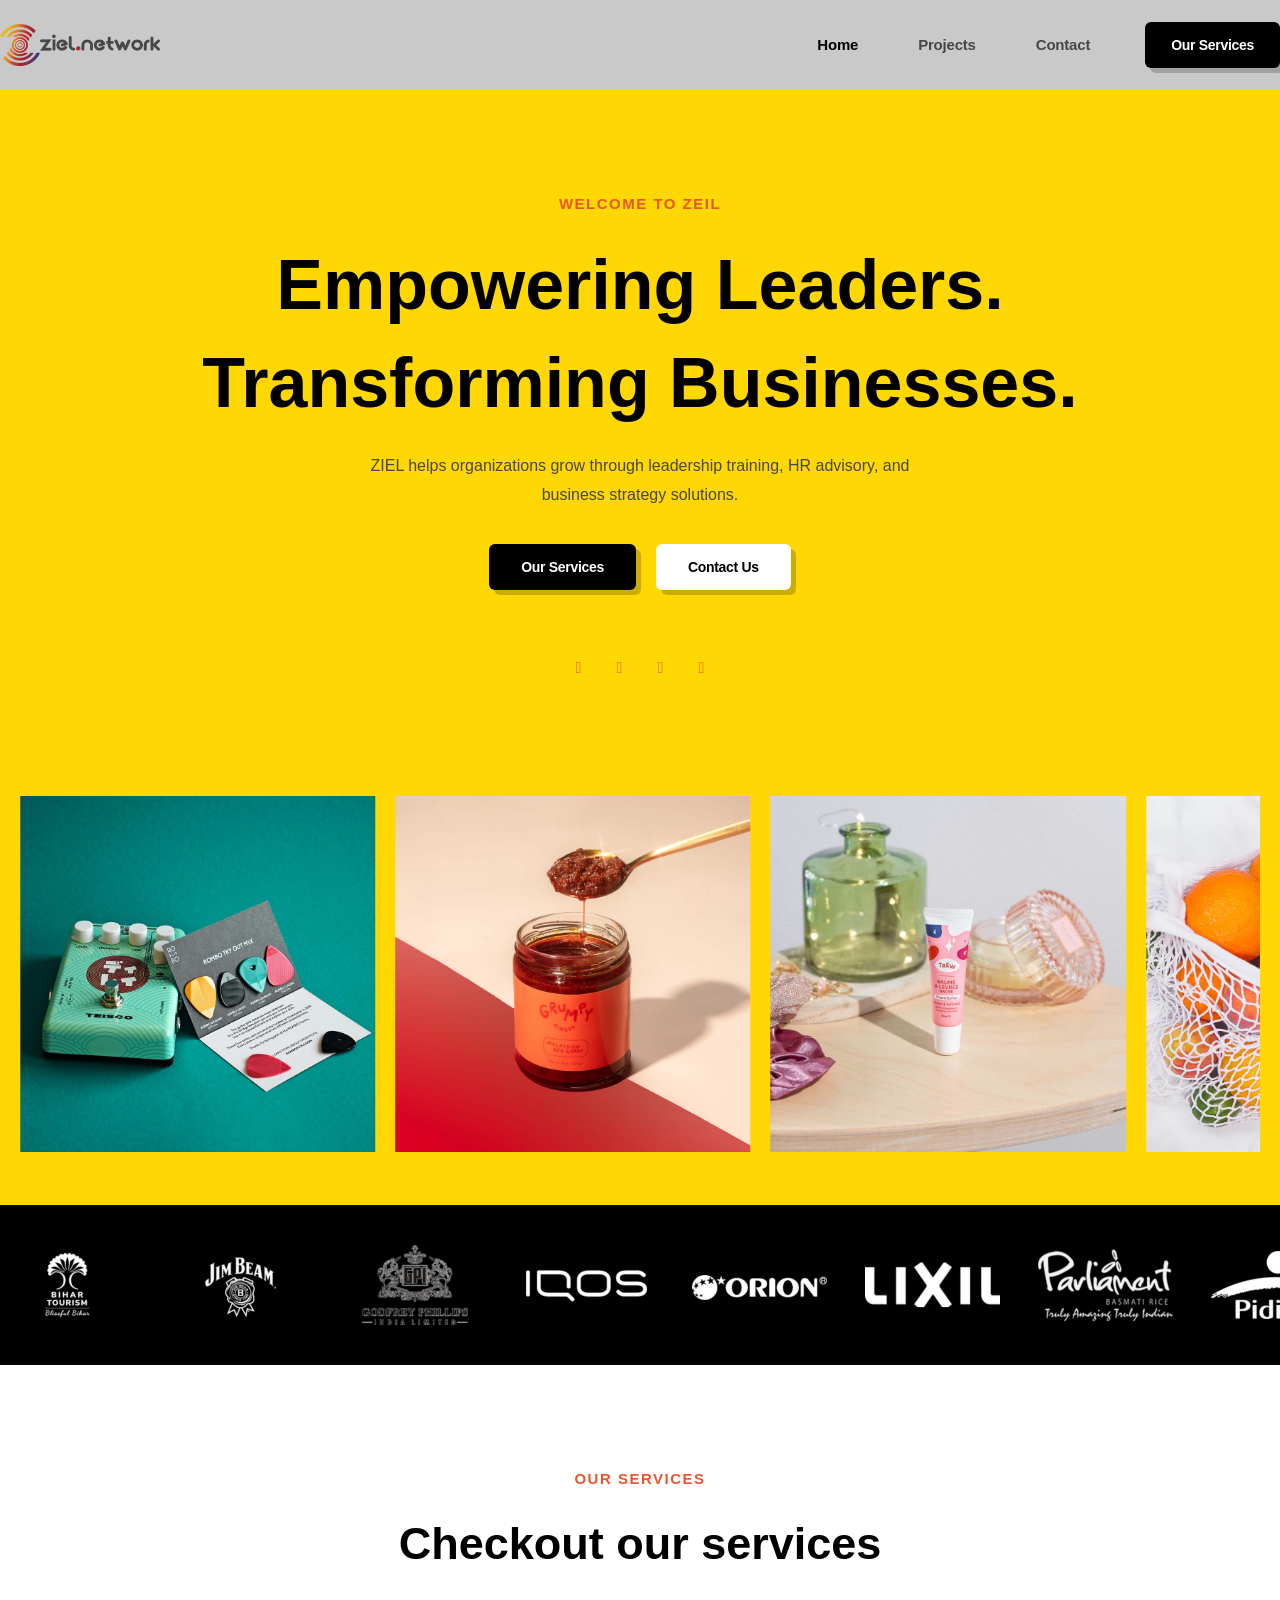
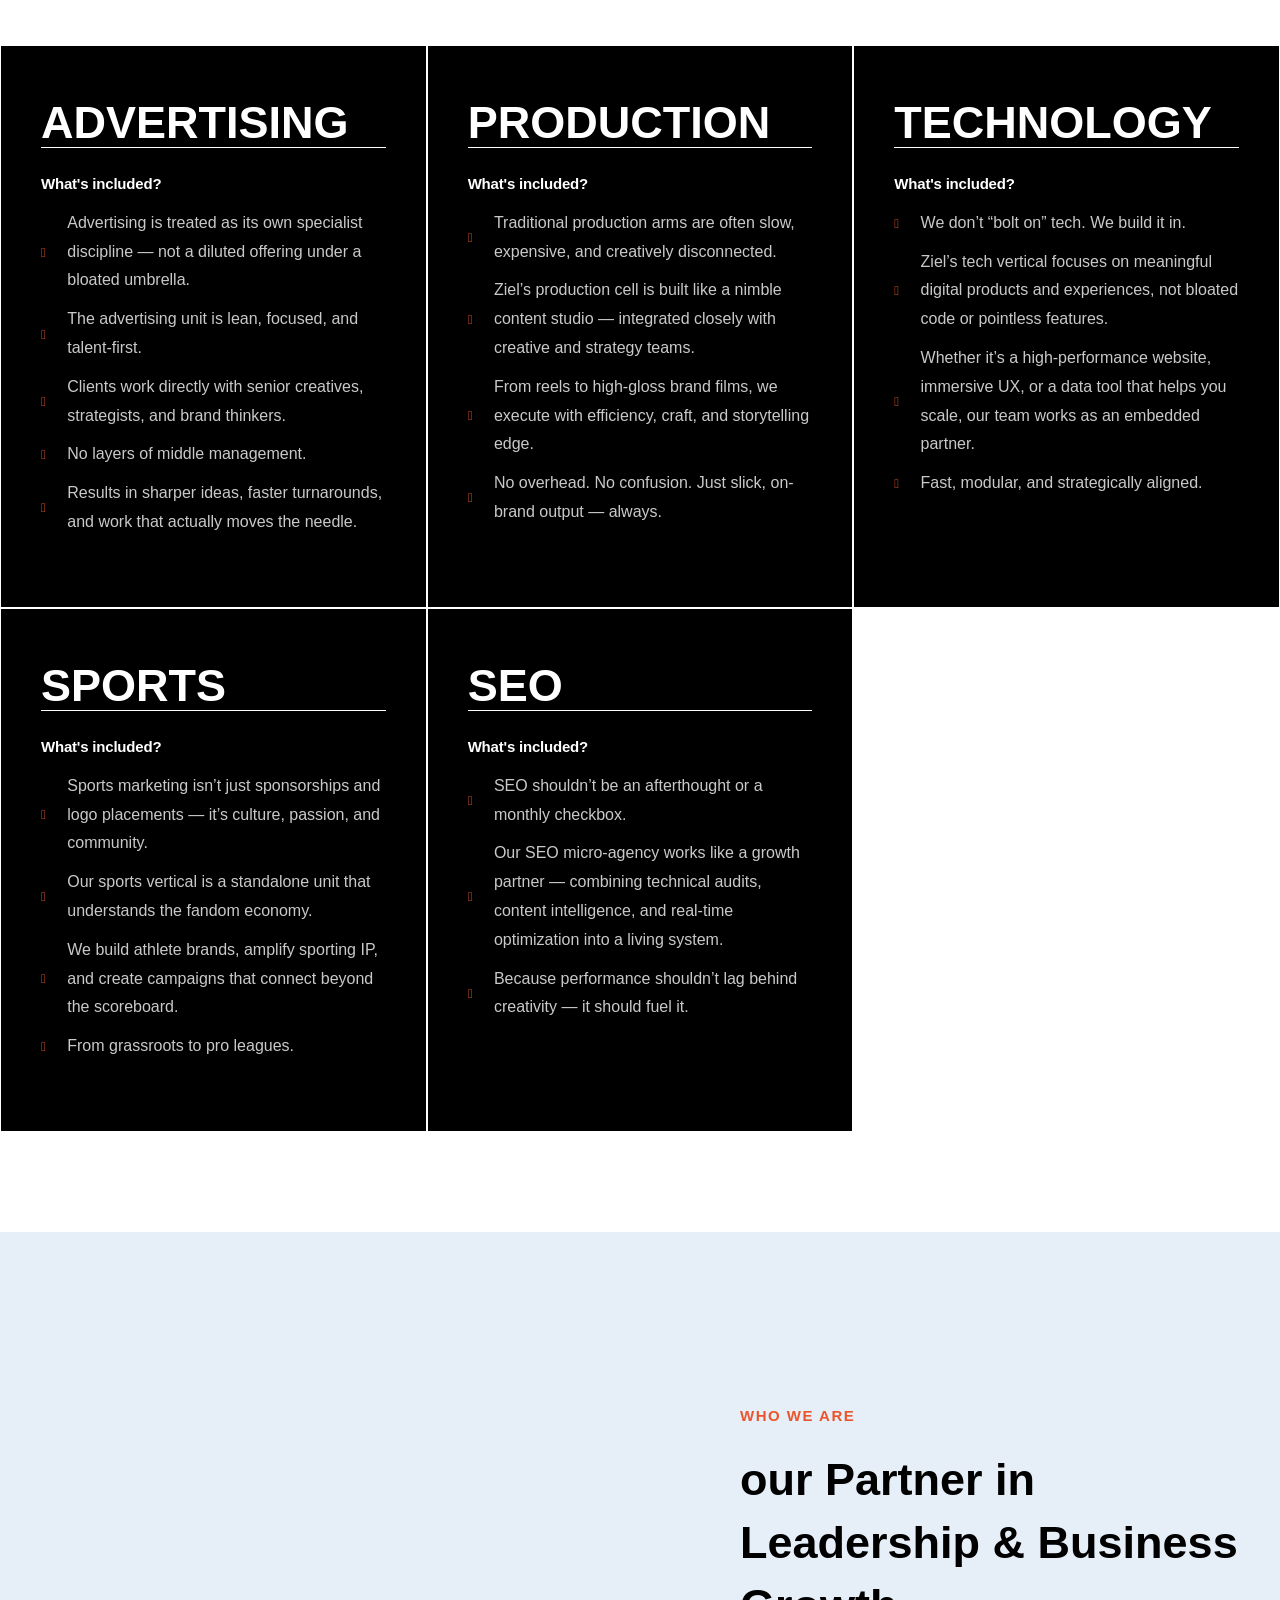
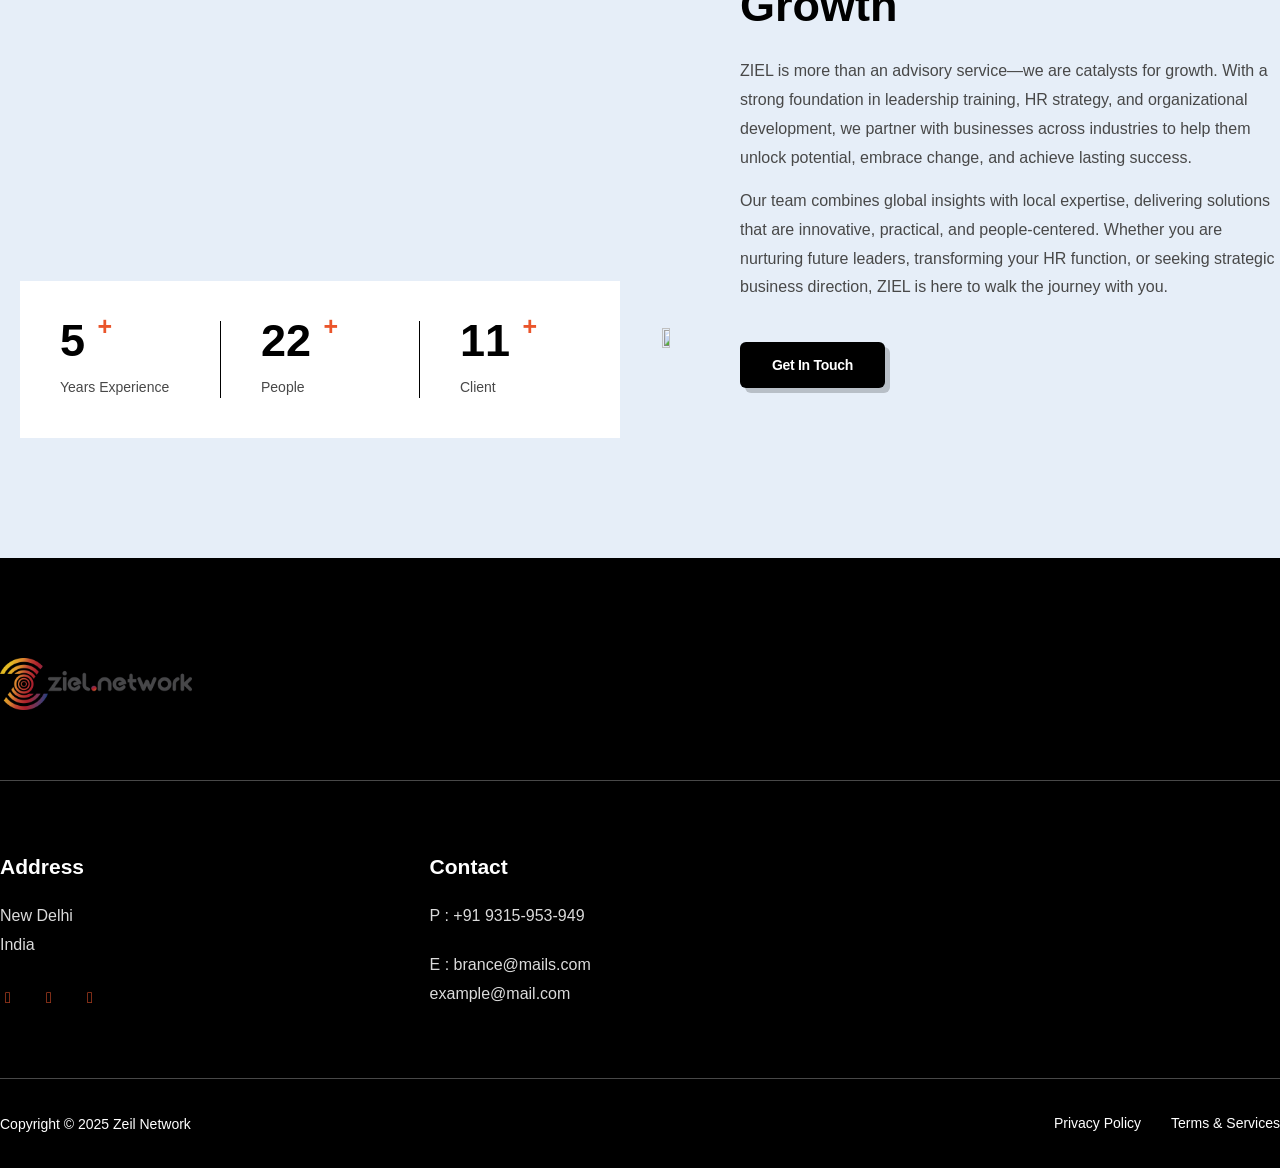
==== commit f6e8b3a5: "homepage changes" ====
--- a/index.html
+++ b/index.html
@@ -1028,6 +1028,7 @@
     overflow: hidden;
     width: 100%;
     background: #000;
+	padding: 40px 0;
   }
 
   .logo-track {
@@ -1037,7 +1038,7 @@
 
   .logo-track img {
     width: 150px; /* adjust logo width if needed */
-    margin-right: 15px; /* very small spacing between logos */
+    margin-right: 38px; /* very small spacing between logos */
     height: auto;
   }
 
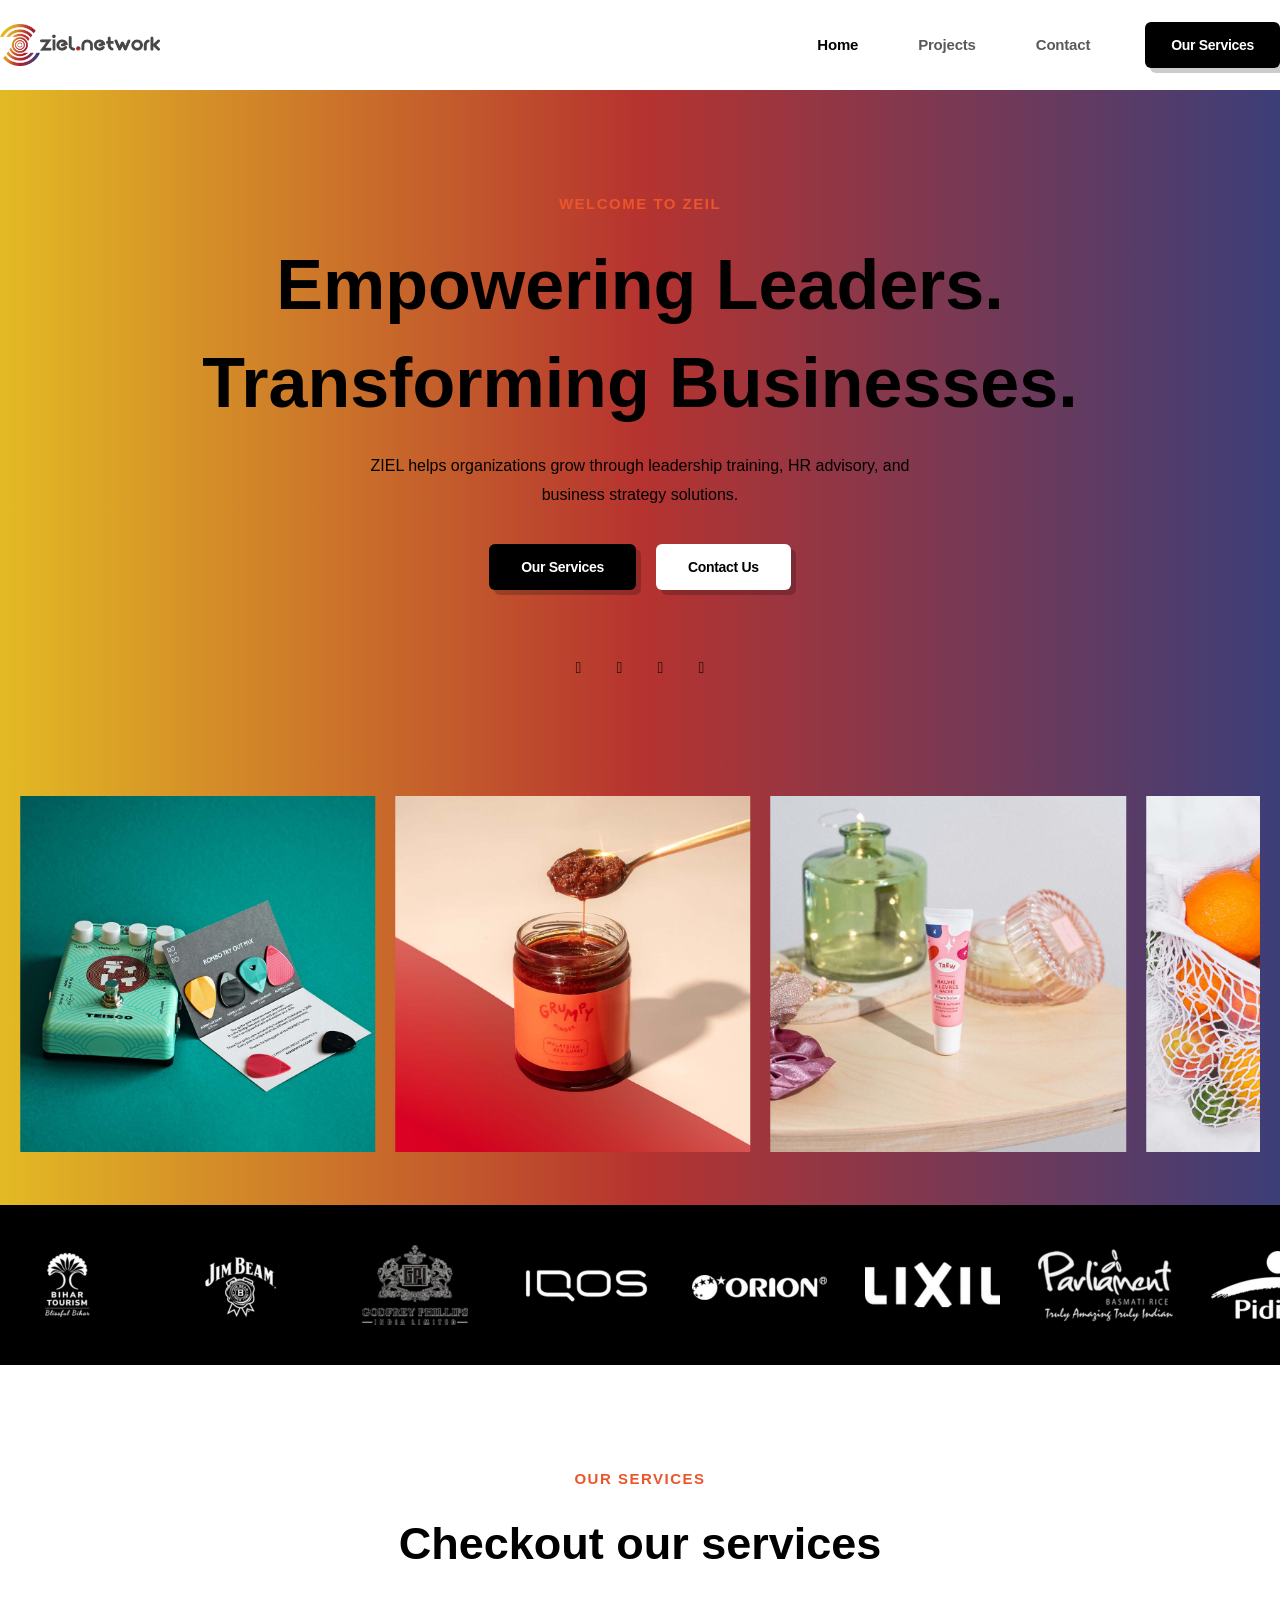
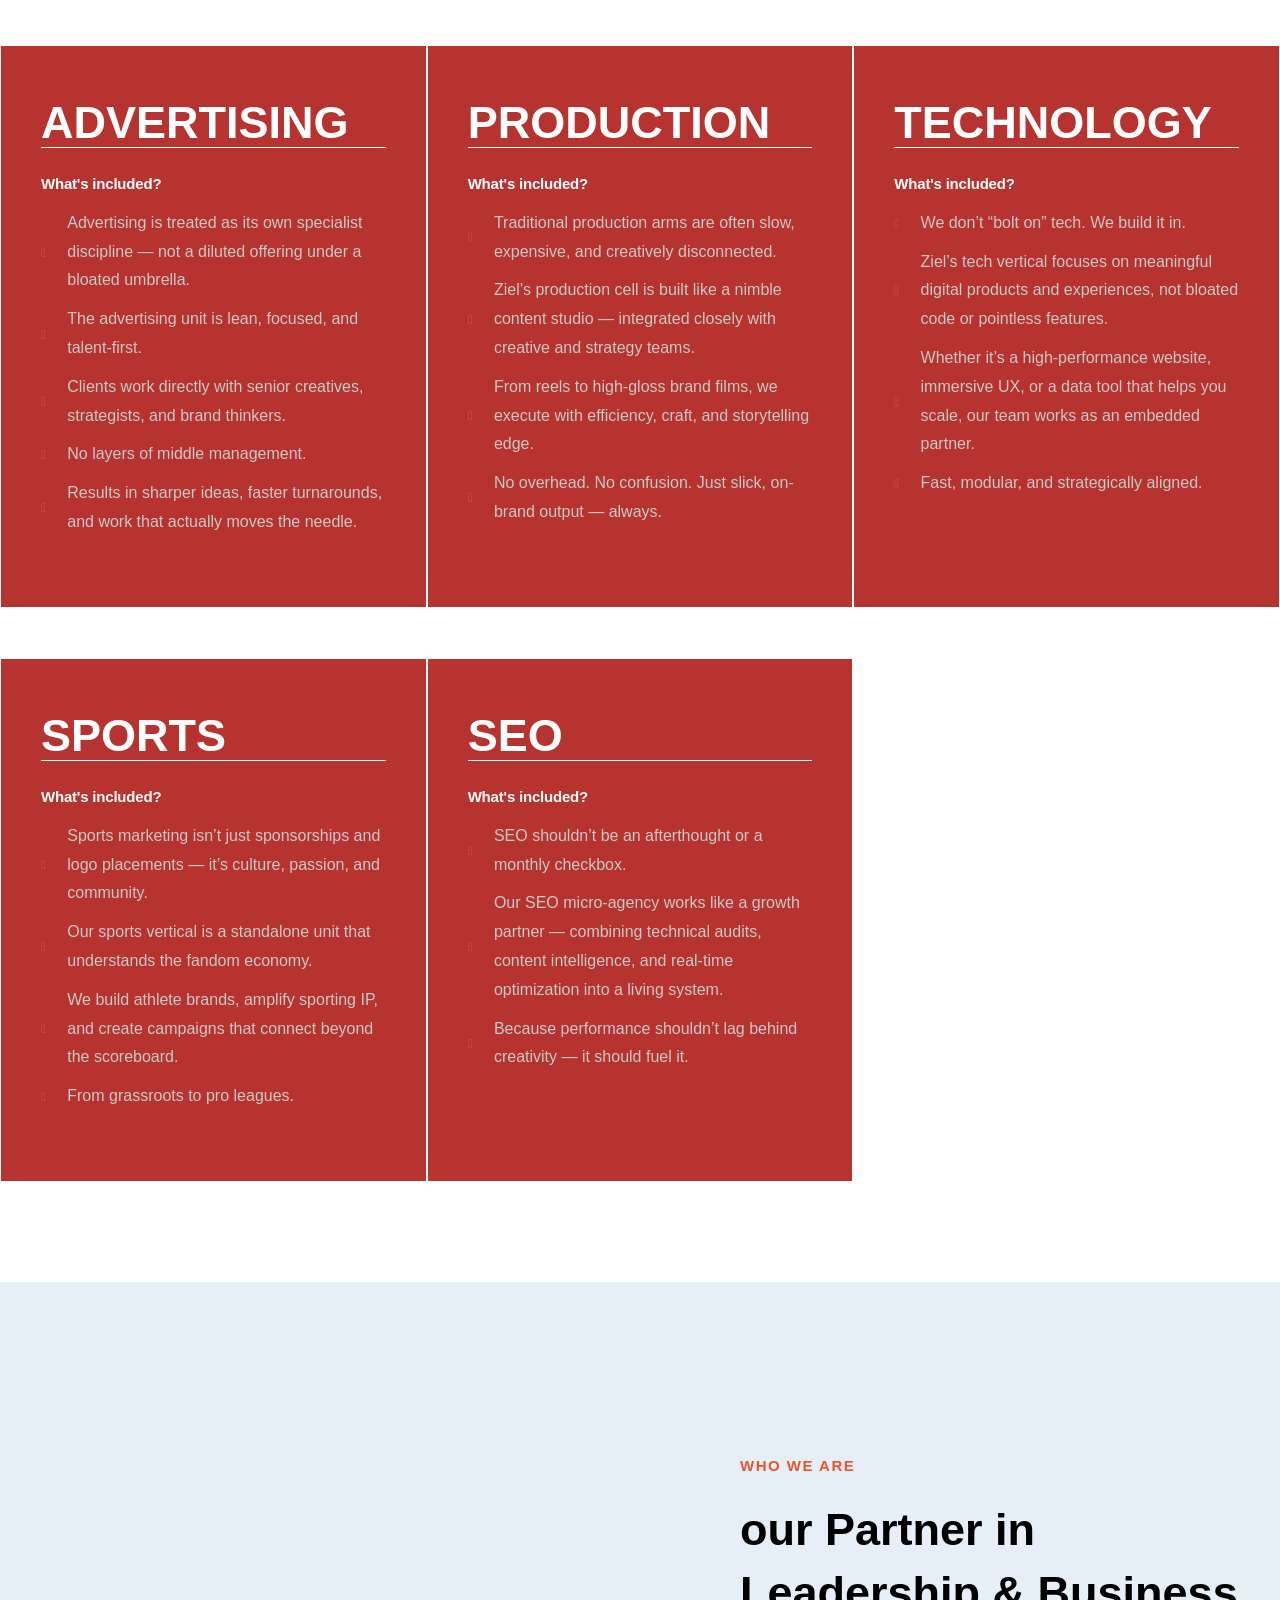
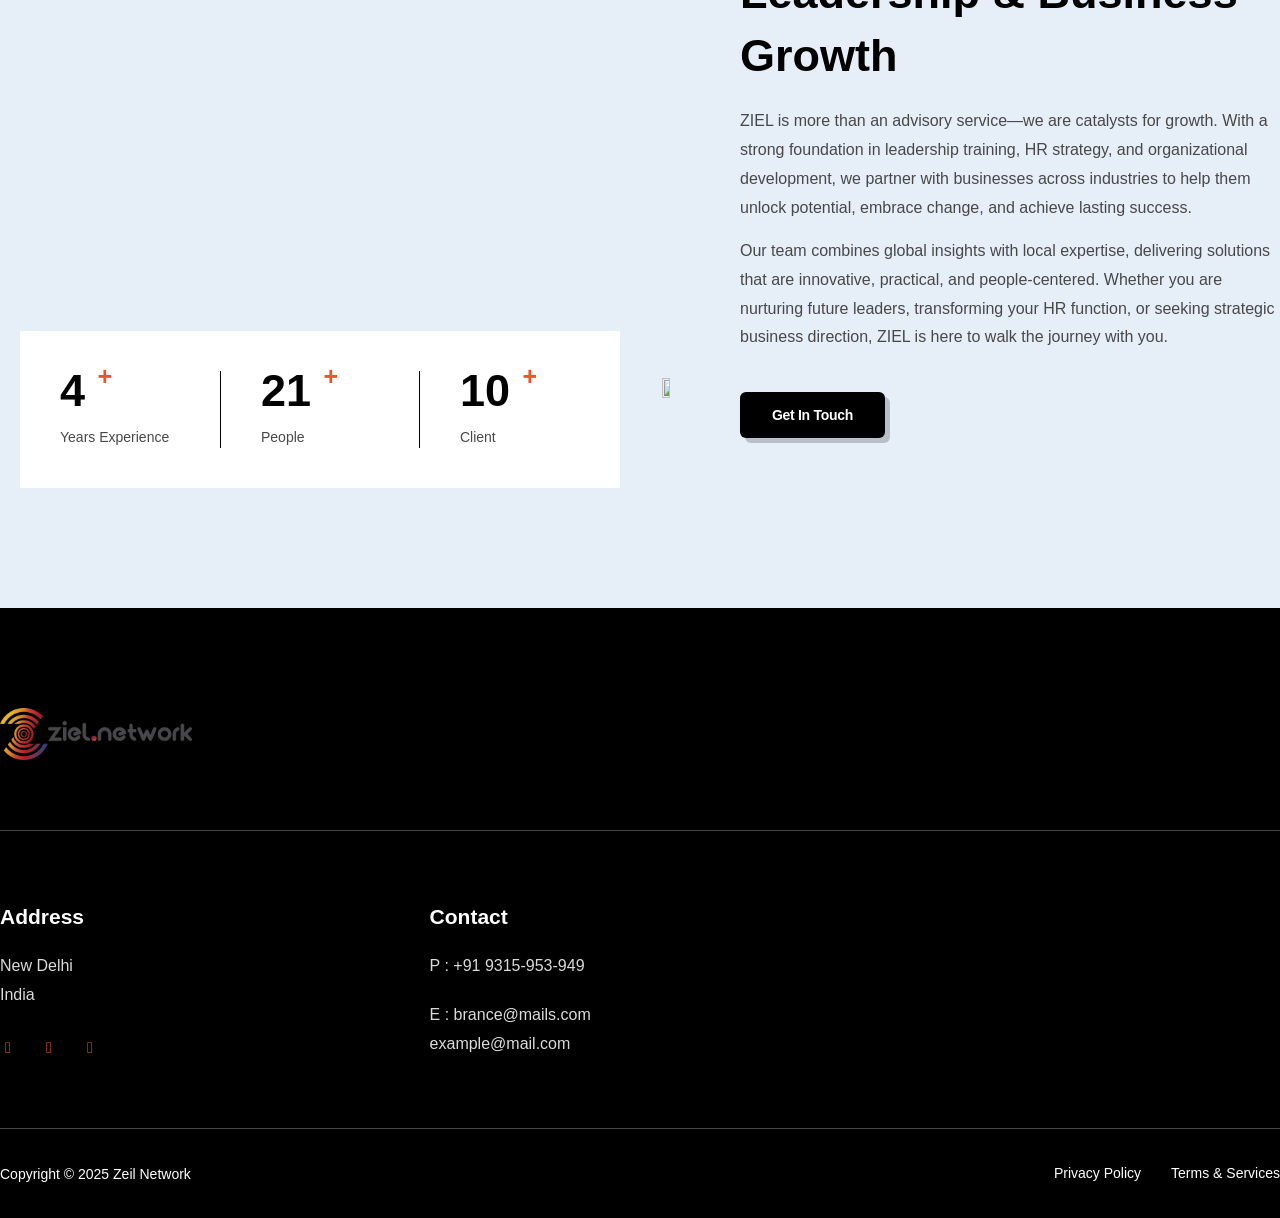
==== commit 66e5e8f6: "homepage changes" ====
--- a/index.html
+++ b/index.html
@@ -526,10 +526,10 @@
 		href="https://askproject.net/brance/wp-json/oembed/1.0/embed?url=https%3A%2F%2Faskproject.net%2Fbrance%2Fhome%2F">
 	<link rel="alternate" title="oEmbed (XML)" type="text/xml+oembed"
 		href="https://askproject.net/brance/wp-json/oembed/1.0/embed?url=https%3A%2F%2Faskproject.net%2Fbrance%2Fhome%2F&amp;format=xml">
-	
-	
-	
-		<meta name="generator"
+
+
+
+	<meta name="generator"
 		content="Elementor 3.32.2; features: additional_custom_breakpoints; settings: css_print_method-external, google_font-enabled, font_display-auto">
 
 	<style>
@@ -570,7 +570,7 @@
 		<div data-elementor-type="wp-post" data-elementor-id="577" class="elementor elementor-577">
 			<section
 				class="elementor-section elementor-top-section elementor-element elementor-element-3e27783 elementor-section-boxed elementor-section-height-default elementor-section-height-default"
-				data-id="3e27783" data-element_type="section" style="background-color: #c9c9c9;">
+				data-id="3e27783" data-element_type="section" style="background-color: #fff;">
 				<div class="elementor-container elementor-column-gap-default">
 					<div class="elementor-column elementor-col-50 elementor-top-column elementor-element elementor-element-0386df7 animated fadeIn"
 						data-id="0386df7" data-element_type="column"
@@ -665,7 +665,7 @@
 		<section
 			class="elementor-section elementor-top-section elementor-element elementor-element-ddbcf13 elementor-section-full_width elementor-section-height-default elementor-section-height-default"
 			data-id="ffd703" data-element_type="section"
-			data-settings="{&quot;background_background&quot;:&quot;classic&quot;}" style="background-color: #ffd703;">
+			data-settings="{&quot;background_background&quot;:&quot;classic&quot;}" style="background: linear-gradient(to right, #e3ba24, #b6332f, #3c3e78);">
 			<div class="elementor-container elementor-column-gap-default">
 				<div class="elementor-column elementor-col-100 elementor-top-column elementor-element elementor-element-31a29c2"
 					data-id="31a29c2" data-element_type="column">
@@ -699,7 +699,7 @@
 											data-settings="{&quot;_animation&quot;:&quot;fadeInUp&quot;,&quot;_animation_delay&quot;:400}"
 											data-widget_type="text-editor.default">
 											<div class="elementor-widget-container">
-												<p>ZIEL helps organizations grow through leadership training, HR
+												<p style="color: #000;">ZIEL helps organizations grow through leadership training, HR
 													advisory, and business strategy solutions.</p>
 											</div>
 										</div>
@@ -743,13 +743,13 @@
 														<a class="elementor-icon elementor-social-icon elementor-social-icon-facebook elementor-animation-float elementor-repeater-item-0bc32d6"
 															target="_blank">
 															<span class="elementor-screen-only">Facebook</span>
-															<i aria-hidden="true" class="fab fa-facebook"></i> </a>
+															<i aria-hidden="true" class="fab fa-facebook" style="color: #000;"></i> </a>
 													</span>
 													<span class="elementor-grid-item" role="listitem">
 														<a class="elementor-icon elementor-social-icon elementor-social-icon-twitter elementor-animation-float elementor-repeater-item-9690d6b"
 															target="_blank">
 															<span class="elementor-screen-only">Twitter</span>
-															<i aria-hidden="true" class="fab fa-twitter"></i> </a>
+															<i aria-hidden="true" class="fab fa-twitter" style="color: #000;"></i> </a>
 													</span>
 
 
@@ -757,13 +757,13 @@
 														<a class="elementor-icon elementor-social-icon elementor-social-icon-linkedin-in elementor-animation-float elementor-repeater-item-4196c41"
 															target="_blank">
 															<span class="elementor-screen-only">Linkedin-in</span>
-															<i aria-hidden="true" class="fab fa-linkedin-in"></i> </a>
+															<i aria-hidden="true" class="fab fa-linkedin-in" style="color: #000;"></i> </a>
 													</span>
 													<span class="elementor-grid-item" role="listitem">
 														<a class="elementor-icon elementor-social-icon elementor-social-icon-youtube elementor-animation-float elementor-repeater-item-aa5c7c6"
 															target="_blank">
 															<span class="elementor-screen-only">Youtube</span>
-															<i aria-hidden="true" class="fab fa-youtube"></i> </a>
+															<i aria-hidden="true" class="fab fa-youtube" style="color: #000;"></i> </a>
 													</span>
 												</div>
 											</div>
@@ -1022,71 +1022,80 @@
 			</div>
 		</section>
 
-		
-<style>
-  .logo-slider {
-    overflow: hidden;
-    width: 100%;
-    background: #000;
-	padding: 40px 0;
-  }
-
-  .logo-track {
-    display: flex;
-    animation: scroll 20s linear infinite;
-  }
-
-  .logo-track img {
-    width: 150px; /* adjust logo width if needed */
-    margin-right: 38px; /* very small spacing between logos */
-    height: auto;
-  }
-
-  @keyframes scroll {
-    0% {
-      transform: translateX(0);
-    }
-    100% {
-      transform: translateX(-50%); /* scroll half of total width for infinite loop */
-    }
-  }
-
-  /* Duplicate slide for seamless loop */
-  .logo-slide {
-    display: flex;
-  }
-</style>
-
-<div class="logo-slider">
-  <div class="logo-track">
-    <div class="logo-slide">
-      <img src="logos/2.png" alt="">
-      <img src="logos/3.png" alt="">
-      <img src="logos/4.png" alt="">
-      <img src="logos/5.png" alt="">
-      <img src="logos/6.png" alt="">
-      <img src="logos/7.png" alt="">
-      <img src="logos/8.png" alt="">
-      <img src="logos/9.png" alt="">
-      <img src="logos/10.png" alt="">
-      <img src="logos/11.png" alt="">
-
-      <img src="logos/2.png" alt="">
-      <img src="logos/3.png" alt="">
-      <img src="logos/4.png" alt="">
-      <img src="logos/5.png" alt="">
-      <img src="logos/6.png" alt="">
-      <img src="logos/7.png" alt="">
-      <img src="logos/8.png" alt="">
-      <img src="logos/9.png" alt="">
-      <img src="logos/10.png" alt="">
-      <img src="logos/11.png" alt="">
-
-
-    </div>
-
-  </div>
-</div>
+
+		<style>
+			.logo-slider {
+				overflow: hidden;
+				width: 100%;
+				background: #000;
+				padding: 40px 0;
+			}
+
+			.logo-track {
+				display: flex;
+				animation: scroll 20s linear infinite;
+			}
+
+			.logo-track img {
+				width: 150px;
+				/* adjust logo width if needed */
+				margin-right: 38px;
+				/* very small spacing between logos */
+				height: auto;
+			}
+
+			@keyframes scroll {
+				0% {
+					transform: translateX(0);
+				}
+
+				100% {
+					transform: translateX(-50%);
+					/* scroll half of total width for infinite loop */
+				}
+			}
+
+			/* Duplicate slide for seamless loop */
+			.logo-slide {
+				display: flex;
+			}
+
+			.elementor-38 .elementor-element.elementor-element-0dcff80:not(.elementor-motion-effects-element-type-background)>.elementor-widget-wrap,
+			.elementor-38 .elementor-element.elementor-element-0dcff80>.elementor-widget-wrap>.elementor-motion-effects-container>.elementor-motion-effects-layer {
+				background-color: #b6332f;
+			}
+		</style>
+
+		<div class="logo-slider">
+			<div class="logo-track">
+				<div class="logo-slide">
+					<img src="logos/2.png" alt="">
+					<img src="logos/3.png" alt="">
+					<img src="logos/4.png" alt="">
+					<img src="logos/5.png" alt="">
+					<img src="logos/6.png" alt="">
+					<img src="logos/7.png" alt="">
+					<img src="logos/8.png" alt="">
+					<img src="logos/9.png" alt="">
+					<img src="logos/10.png" alt="">
+					<img src="logos/11.png" alt="">
+
+					<img src="logos/2.png" alt="">
+					<img src="logos/3.png" alt="">
+					<img src="logos/4.png" alt="">
+					<img src="logos/5.png" alt="">
+					<img src="logos/6.png" alt="">
+					<img src="logos/7.png" alt="">
+					<img src="logos/8.png" alt="">
+					<img src="logos/9.png" alt="">
+					<img src="logos/10.png" alt="">
+					<img src="logos/11.png" alt="">
+
+
+				</div>
+
+			</div>
+		</div>
 
 
 		<section
@@ -1116,7 +1125,8 @@
 							class="elementor-section elementor-inner-section elementor-element elementor-element-f8f41f0 elementor-section-boxed elementor-section-height-default elementor-section-height-default"
 							data-id="f8f41f0" data-element_type="section">
 							<div class="elementor-container elementor-column-gap-default">
-								<div class="elementor-column elementor-col-33 elementor-inner-column elementor-element elementor-element-0dcff80 elementor-invisible"
+								<div style="background-color: #6a1c36"
+									class="elementor-column elementor-col-33 elementor-inner-column elementor-element elementor-element-0dcff80 elementor-invisible"
 									data-id="0dcff80" data-element_type="column"
 									data-settings="{&quot;background_background&quot;:&quot;classic&quot;,&quot;animation&quot;:&quot;fadeInUp&quot;,&quot;animation_delay&quot;:400}">
 									<div class="elementor-widget-wrap elementor-element-populated">
@@ -1196,7 +1206,8 @@
 									</div>
 								</div>
 
-								<div class="elementor-column elementor-col-33 elementor-inner-column elementor-element elementor-element-0dcff80 elementor-invisible"
+								<div style="background-color: #6a1c36"
+									class="elementor-column elementor-col-33 elementor-inner-column elementor-element elementor-element-0dcff80 elementor-invisible"
 									data-id="0dcff80" data-element_type="column"
 									data-settings="{&quot;background_background&quot;:&quot;classic&quot;,&quot;animation&quot;:&quot;fadeInUp&quot;,&quot;animation_delay&quot;:400}">
 									<div class="elementor-widget-wrap elementor-element-populated">
@@ -1236,25 +1247,32 @@
 														<span class="elementor-icon-list-icon">
 															<i class="fa fa-angle-right" aria-hidden="true"></i>
 														</span>
-														<span class="elementor-icon-list-text">Traditional production arms are often slow, expensive, and creatively disconnected.</span>
+														<span class="elementor-icon-list-text">Traditional production
+															arms are often slow, expensive, and creatively
+															disconnected.</span>
 													</li>
 													<li class="elementor-icon-list-item">
 														<span class="elementor-icon-list-icon">
 															<i class="fa fa-angle-right" aria-hidden="true"></i>
 														</span>
-														<span class="elementor-icon-list-text">Ziel’s production cell is built like a nimble content studio — integrated closely with creative and strategy teams.</span>
+														<span class="elementor-icon-list-text">Ziel’s production cell is
+															built like a nimble content studio — integrated closely with
+															creative and strategy teams.</span>
 													</li>
 													<li class="elementor-icon-list-item">
 														<span class="elementor-icon-list-icon">
 															<i class="fa fa-angle-right" aria-hidden="true"></i>
 														</span>
-														<span class="elementor-icon-list-text">From reels to high-gloss brand films, we execute with efficiency, craft, and storytelling edge.</span>
+														<span class="elementor-icon-list-text">From reels to high-gloss
+															brand films, we execute with efficiency, craft, and
+															storytelling edge.</span>
 													</li>
 													<li class="elementor-icon-list-item">
 														<span class="elementor-icon-list-icon">
 															<i class="fa fa-angle-right" aria-hidden="true"></i>
 														</span>
-														<span class="elementor-icon-list-text">No overhead. No confusion. Just slick, on-brand output — always.</span>
+														<span class="elementor-icon-list-text">No overhead. No
+															confusion. Just slick, on-brand output — always.</span>
 													</li>
 												</ul>
 
@@ -1263,7 +1281,8 @@
 									</div>
 								</div>
 
-								<div class="elementor-column elementor-col-33 elementor-inner-column elementor-element elementor-element-0dcff80 elementor-invisible"
+								<div style="background-color: #6a1c36"
+									class="elementor-column elementor-col-33 elementor-inner-column elementor-element elementor-element-0dcff80 elementor-invisible"
 									data-id="0dcff80" data-element_type="column"
 									data-settings="{&quot;background_background&quot;:&quot;classic&quot;,&quot;animation&quot;:&quot;fadeInUp&quot;,&quot;animation_delay&quot;:400}">
 									<div class="elementor-widget-wrap elementor-element-populated">
@@ -1299,31 +1318,38 @@
 											data-widget_type="icon-list.default">
 											<div class="elementor-widget-container">
 												<ul class="elementor-icon-list-items">
-	<li class="elementor-icon-list-item">
-		<span class="elementor-icon-list-icon">
-			<i class="fa fa-angle-right" aria-hidden="true"></i>
-		</span>
-		<span class="elementor-icon-list-text">We don’t “bolt on” tech. We build it in.</span>
-	</li>
-	<li class="elementor-icon-list-item">
-		<span class="elementor-icon-list-icon">
-			<i class="fa fa-angle-right" aria-hidden="true"></i>
-		</span>
-		<span class="elementor-icon-list-text">Ziel’s tech vertical focuses on meaningful digital products and experiences, not bloated code or pointless features.</span>
-	</li>
-	<li class="elementor-icon-list-item">
-		<span class="elementor-icon-list-icon">
-			<i class="fa fa-angle-right" aria-hidden="true"></i>
-		</span>
-		<span class="elementor-icon-list-text">Whether it’s a high-performance website, immersive UX, or a data tool that helps you scale, our team works as an embedded partner.</span>
-	</li>
-	<li class="elementor-icon-list-item">
-		<span class="elementor-icon-list-icon">
-			<i class="fa fa-angle-right" aria-hidden="true"></i>
-		</span>
-		<span class="elementor-icon-list-text">Fast, modular, and strategically aligned.</span>
-	</li>
-</ul>
+													<li class="elementor-icon-list-item">
+														<span class="elementor-icon-list-icon">
+															<i class="fa fa-angle-right" aria-hidden="true"></i>
+														</span>
+														<span class="elementor-icon-list-text">We don’t “bolt on” tech.
+															We build it in.</span>
+													</li>
+													<li class="elementor-icon-list-item">
+														<span class="elementor-icon-list-icon">
+															<i class="fa fa-angle-right" aria-hidden="true"></i>
+														</span>
+														<span class="elementor-icon-list-text">Ziel’s tech vertical
+															focuses on meaningful digital products and experiences, not
+															bloated code or pointless features.</span>
+													</li>
+													<li class="elementor-icon-list-item">
+														<span class="elementor-icon-list-icon">
+															<i class="fa fa-angle-right" aria-hidden="true"></i>
+														</span>
+														<span class="elementor-icon-list-text">Whether it’s a
+															high-performance website, immersive UX, or a data tool that
+															helps you scale, our team works as an embedded
+															partner.</span>
+													</li>
+													<li class="elementor-icon-list-item">
+														<span class="elementor-icon-list-icon">
+															<i class="fa fa-angle-right" aria-hidden="true"></i>
+														</span>
+														<span class="elementor-icon-list-text">Fast, modular, and
+															strategically aligned.</span>
+													</li>
+												</ul>
 
 											</div>
 										</div>
@@ -1332,9 +1358,10 @@
 
 							</div>
 
-							<div class="elementor-container elementor-column-gap-default">
-									
-								<div class="elementor-column elementor-col-33 elementor-inner-column elementor-element elementor-element-0dcff80 elementor-invisible"
+							<div class="elementor-container elementor-column-gap-default" style="margin-top: 50px;">
+
+								<div style="background-color: #6a1c36"
+									class="elementor-column elementor-col-33 elementor-inner-column elementor-element elementor-element-0dcff80 elementor-invisible"
 									data-id="0dcff80" data-element_type="column"
 									data-settings="{&quot;background_background&quot;:&quot;classic&quot;,&quot;animation&quot;:&quot;fadeInUp&quot;,&quot;animation_delay&quot;:400}">
 									<div class="elementor-widget-wrap elementor-element-populated">
@@ -1370,38 +1397,45 @@
 											data-widget_type="icon-list.default">
 											<div class="elementor-widget-container">
 												<ul class="elementor-icon-list-items">
-	<li class="elementor-icon-list-item">
-		<span class="elementor-icon-list-icon">
-			<i class="fa fa-angle-right" aria-hidden="true"></i>
-		</span>
-		<span class="elementor-icon-list-text">Sports marketing isn’t just sponsorships and logo placements — it’s culture, passion, and community.</span>
-	</li>
-	<li class="elementor-icon-list-item">
-		<span class="elementor-icon-list-icon">
-			<i class="fa fa-angle-right" aria-hidden="true"></i>
-		</span>
-		<span class="elementor-icon-list-text">Our sports vertical is a standalone unit that understands the fandom economy.</span>
-	</li>
-	<li class="elementor-icon-list-item">
-		<span class="elementor-icon-list-icon">
-			<i class="fa fa-angle-right" aria-hidden="true"></i>
-		</span>
-		<span class="elementor-icon-list-text">We build athlete brands, amplify sporting IP, and create campaigns that connect beyond the scoreboard.</span>
-	</li>
-	<li class="elementor-icon-list-item">
-		<span class="elementor-icon-list-icon">
-			<i class="fa fa-angle-right" aria-hidden="true"></i>
-		</span>
-		<span class="elementor-icon-list-text">From grassroots to pro leagues.</span>
-	</li>
-</ul>
+													<li class="elementor-icon-list-item">
+														<span class="elementor-icon-list-icon">
+															<i class="fa fa-angle-right" aria-hidden="true"></i>
+														</span>
+														<span class="elementor-icon-list-text">Sports marketing isn’t
+															just sponsorships and logo placements — it’s culture,
+															passion, and community.</span>
+													</li>
+													<li class="elementor-icon-list-item">
+														<span class="elementor-icon-list-icon">
+															<i class="fa fa-angle-right" aria-hidden="true"></i>
+														</span>
+														<span class="elementor-icon-list-text">Our sports vertical is a
+															standalone unit that understands the fandom economy.</span>
+													</li>
+													<li class="elementor-icon-list-item">
+														<span class="elementor-icon-list-icon">
+															<i class="fa fa-angle-right" aria-hidden="true"></i>
+														</span>
+														<span class="elementor-icon-list-text">We build athlete brands,
+															amplify sporting IP, and create campaigns that connect
+															beyond the scoreboard.</span>
+													</li>
+													<li class="elementor-icon-list-item">
+														<span class="elementor-icon-list-icon">
+															<i class="fa fa-angle-right" aria-hidden="true"></i>
+														</span>
+														<span class="elementor-icon-list-text">From grassroots to pro
+															leagues.</span>
+													</li>
+												</ul>
 
 											</div>
 										</div>
 									</div>
 								</div>
 
-								<div class="elementor-column elementor-col-33 elementor-inner-column elementor-element elementor-element-0dcff80 elementor-invisible"
+								<div style="background-color: #6a1c36"
+									class="elementor-column elementor-col-33 elementor-inner-column elementor-element elementor-element-0dcff80 elementor-invisible"
 									data-id="0dcff80" data-element_type="column"
 									data-settings="{&quot;background_background&quot;:&quot;classic&quot;,&quot;animation&quot;:&quot;fadeInUp&quot;,&quot;animation_delay&quot;:400}">
 									<div class="elementor-widget-wrap elementor-element-populated">
@@ -1436,26 +1470,31 @@
 											data-id="4dfec39" data-element_type="widget"
 											data-widget_type="icon-list.default">
 											<div class="elementor-widget-container">
-<ul class="elementor-icon-list-items">
-	<li class="elementor-icon-list-item">
-		<span class="elementor-icon-list-icon">
-			<i class="fa fa-angle-right" aria-hidden="true"></i>
-		</span>
-		<span class="elementor-icon-list-text">SEO shouldn’t be an afterthought or a monthly checkbox.</span>
-	</li>
-	<li class="elementor-icon-list-item">
-		<span class="elementor-icon-list-icon">
-			<i class="fa fa-angle-right" aria-hidden="true"></i>
-		</span>
-		<span class="elementor-icon-list-text">Our SEO micro-agency works like a growth partner — combining technical audits, content intelligence, and real-time optimization into a living system.</span>
-	</li>
-	<li class="elementor-icon-list-item">
-		<span class="elementor-icon-list-icon">
-			<i class="fa fa-angle-right" aria-hidden="true"></i>
-		</span>
-		<span class="elementor-icon-list-text">Because performance shouldn’t lag behind creativity — it should fuel it.</span>
-	</li>
-</ul>
+												<ul class="elementor-icon-list-items">
+													<li class="elementor-icon-list-item">
+														<span class="elementor-icon-list-icon">
+															<i class="fa fa-angle-right" aria-hidden="true"></i>
+														</span>
+														<span class="elementor-icon-list-text">SEO shouldn’t be an
+															afterthought or a monthly checkbox.</span>
+													</li>
+													<li class="elementor-icon-list-item">
+														<span class="elementor-icon-list-icon">
+															<i class="fa fa-angle-right" aria-hidden="true"></i>
+														</span>
+														<span class="elementor-icon-list-text">Our SEO micro-agency
+															works like a growth partner — combining technical audits,
+															content intelligence, and real-time optimization into a
+															living system.</span>
+													</li>
+													<li class="elementor-icon-list-item">
+														<span class="elementor-icon-list-icon">
+															<i class="fa fa-angle-right" aria-hidden="true"></i>
+														</span>
+														<span class="elementor-icon-list-text">Because performance
+															shouldn’t lag behind creativity — it should fuel it.</span>
+													</li>
+												</ul>
 
 											</div>
 										</div>
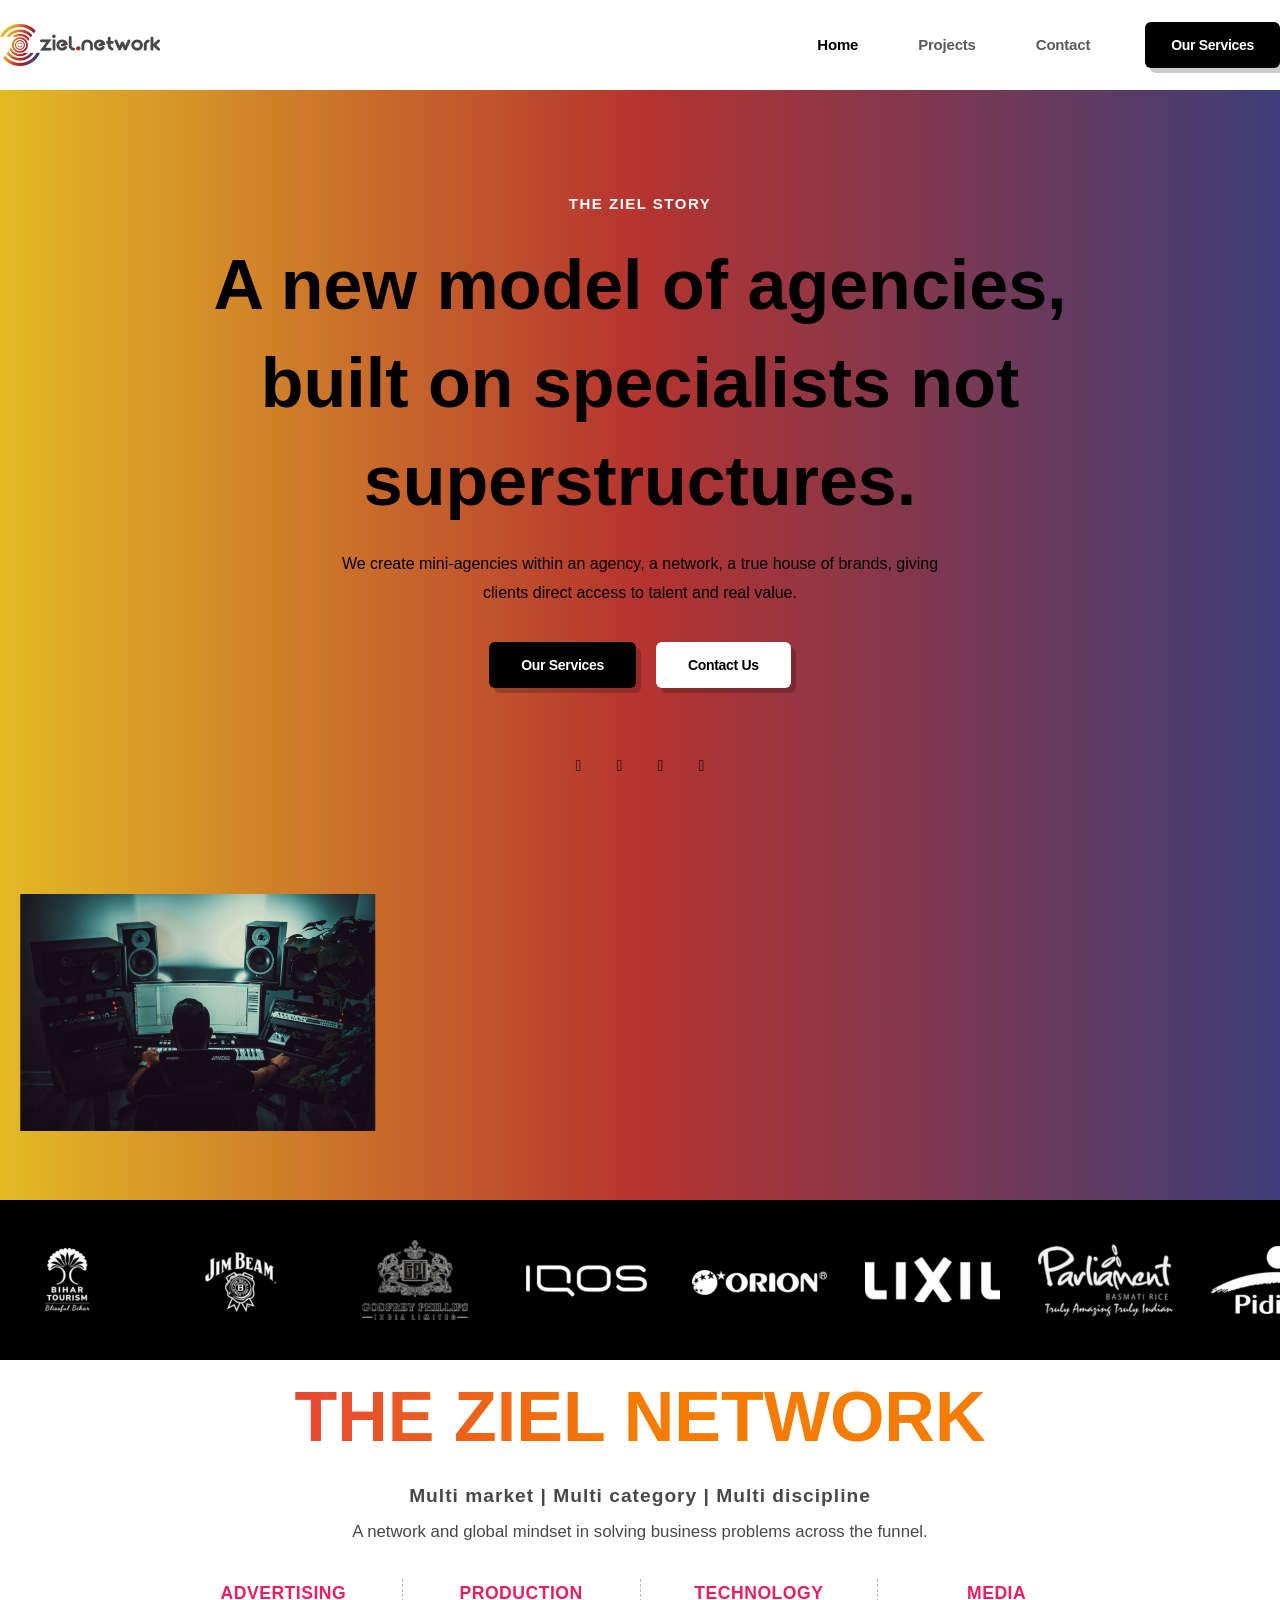
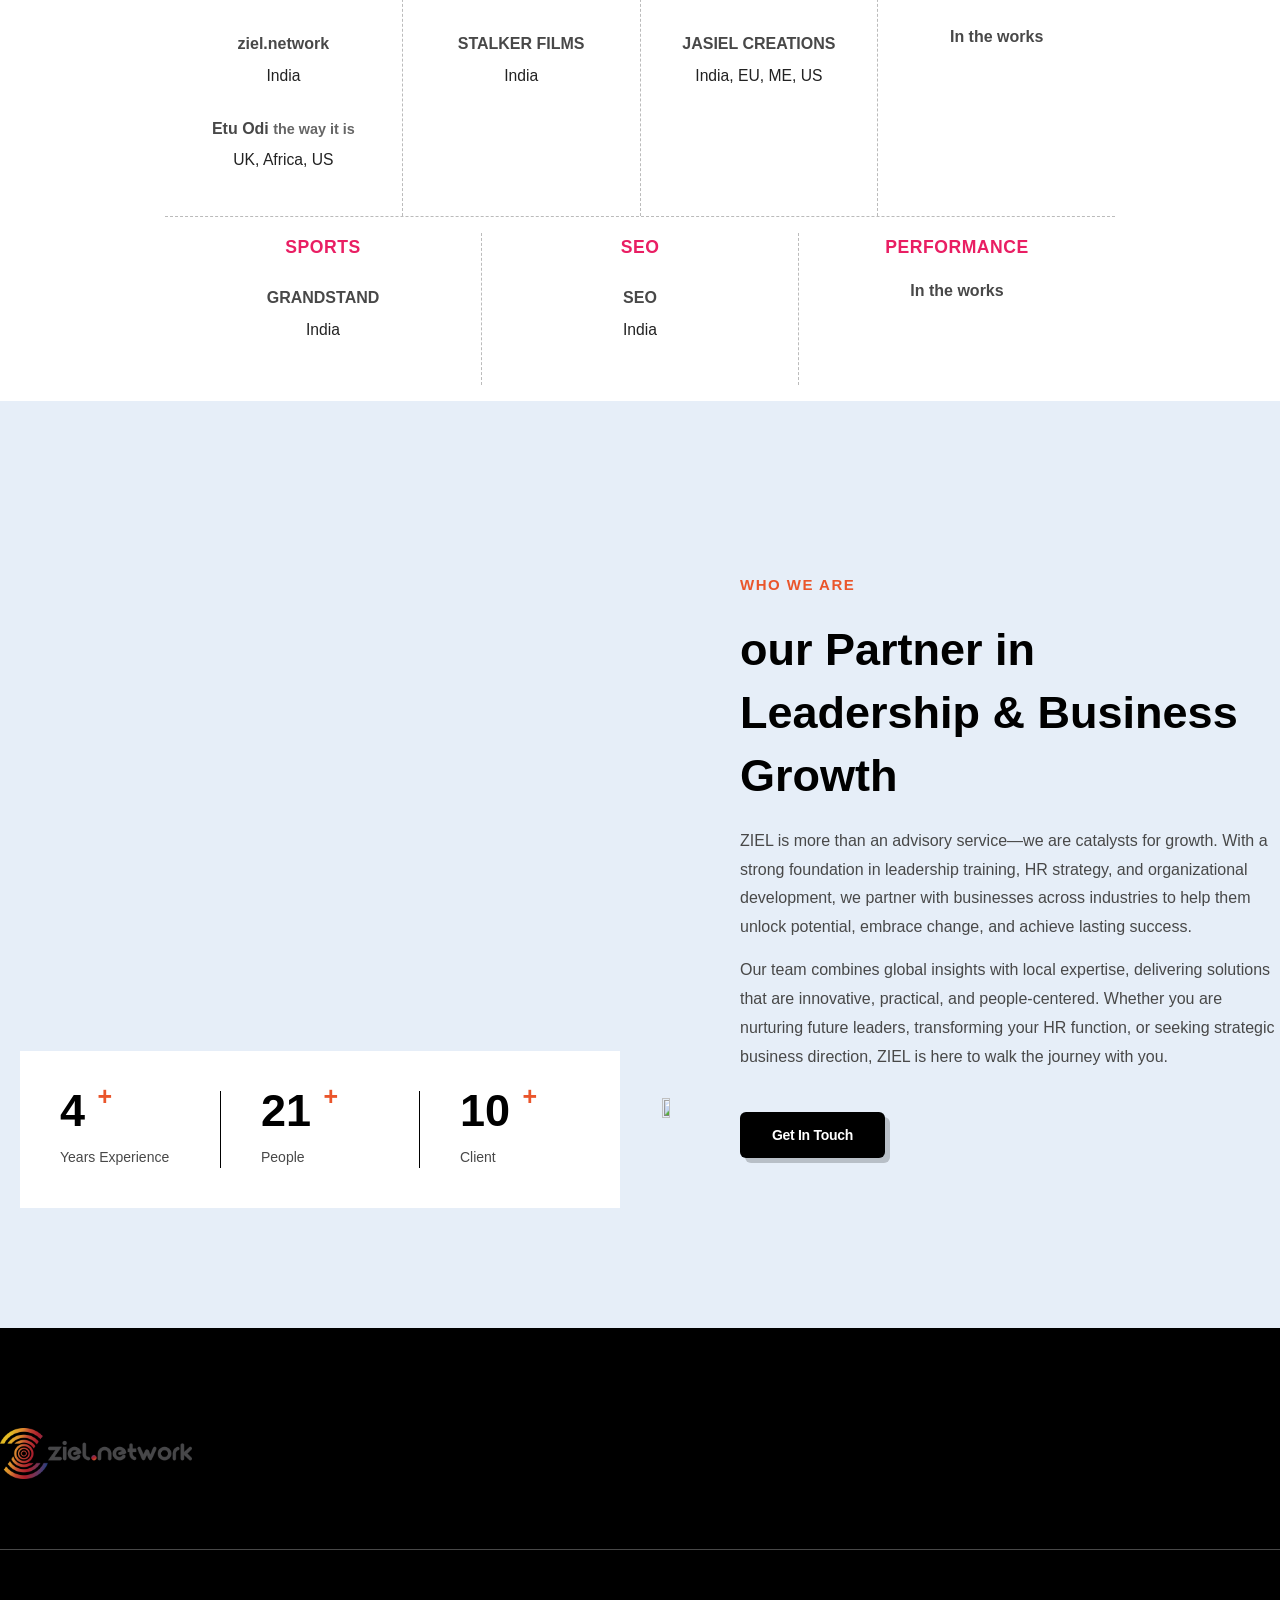
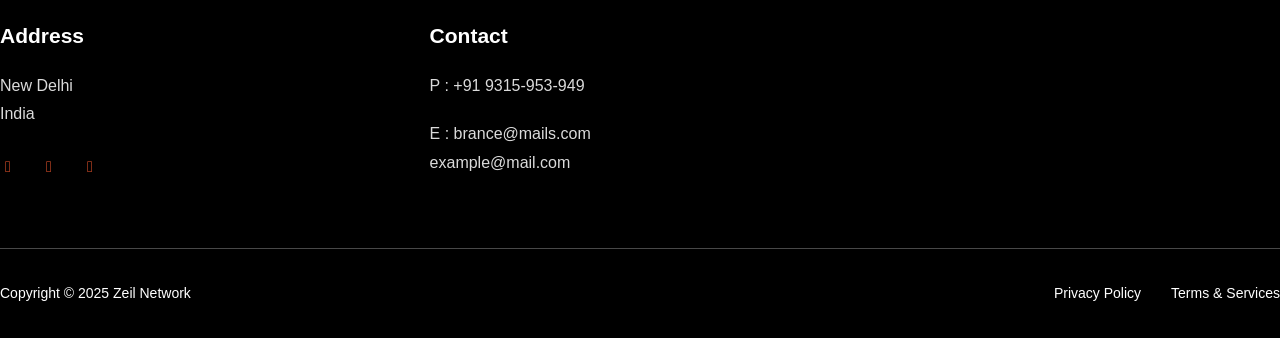
==== commit ab09f83c: "changes in homepage" ====
--- a/index.html
+++ b/index.html
@@ -682,7 +682,7 @@
 											data-settings="{&quot;_animation&quot;:&quot;fadeInUp&quot;}"
 											data-widget_type="text-editor.default">
 											<div class="elementor-widget-container">
-												<p>Welcome to Zeil</p>
+												<p style="color: #fff;">The ZIEL Story</p>
 											</div>
 										</div>
 										<div class="elementor-element elementor-element-3859798 elementor-widget elementor-widget-heading animated fadeInUp"
@@ -690,8 +690,7 @@
 											data-settings="{&quot;_animation&quot;:&quot;fadeInUp&quot;,&quot;_animation_delay&quot;:200}"
 											data-widget_type="heading.default">
 											<div class="elementor-widget-container">
-												<h1 class="elementor-heading-title elementor-size-default">Empowering
-													Leaders. Transforming Businesses.</h1>
+												<h1 class="elementor-heading-title elementor-size-default">A new model of agencies, built on specialists not superstructures.</h1>
 											</div>
 										</div>
 										<div class="elementor-element elementor-element-fe63762 elementor-widget elementor-widget-text-editor animated fadeInUp"
@@ -699,8 +698,7 @@
 											data-settings="{&quot;_animation&quot;:&quot;fadeInUp&quot;,&quot;_animation_delay&quot;:400}"
 											data-widget_type="text-editor.default">
 											<div class="elementor-widget-container">
-												<p style="color: #000;">ZIEL helps organizations grow through leadership training, HR
-													advisory, and business strategy solutions.</p>
+												<p style="color: #000;">We create mini-agencies within an agency,  a network, a true house of brands, giving clients direct access to talent and real value.</p>
 											</div>
 										</div>
 										<div class="elementor-element elementor-element-9b9ae07 elementor-widget__width-auto elementor-widget elementor-widget-button animated fadeInUp"
@@ -790,48 +788,9 @@
 													<div class="elementor-image-carousel swiper-wrapper" aria-live="off"
 														id="swiper-wrapper-8204fa106ebb0f705"
 														style="transform: translate3d(-2626.75px, 0px, 0px); transition-duration: 0ms;">
-														<div class="swiper-slide swiper-slide-duplicate swiper-slide-duplicate-active"
-															role="group" aria-roledescription="slide" aria-label="4 / 7"
-															data-swiper-slide-index="3" aria-hidden="true" inert=""
-															style="width: 355.25px; margin-right: 20px;"><a
-																data-elementor-open-lightbox="yes"
-																data-elementor-lightbox-slideshow="6965b41"
-																data-elementor-lightbox-title="rombo-MOLgwveOBus-unsplash"
-																data-e-action-hash="#elementor-action%3Aaction%3Dlightbox%26settings%[base64]%3D%3D"
-																href="index.html">
-																<figure class="swiper-slide-inner"><img decoding="async"
-																		class="swiper-slide-image"
-																		src="./Home – Brance_files/rombo-MOLgwveOBus-unsplash.jpg"
-																		alt="rombo-MOLgwveOBus-unsplash"></figure>
-															</a></div>
-														<div class="swiper-slide swiper-slide-duplicate swiper-slide-duplicate-next"
-															role="group" aria-roledescription="slide" aria-label="5 / 7"
-															data-swiper-slide-index="4" aria-hidden="true" inert=""
-															style="width: 355.25px; margin-right: 20px;"><a
-																data-elementor-open-lightbox="yes"
-																data-elementor-lightbox-slideshow="6965b41"
-																data-elementor-lightbox-title="tyler-nix-4KiMlMefTig-unsplash"
-																data-e-action-hash="#elementor-action%3Aaction%3Dlightbox%26settings%[base64]%3D"
-																href="index.html">
-																<figure class="swiper-slide-inner"><img decoding="async"
-																		class="swiper-slide-image"
-																		src="./Home – Brance_files/tyler-nix-4KiMlMefTig-unsplash.jpg"
-																		alt="tyler-nix-4KiMlMefTig-unsplash"></figure>
-															</a></div>
-														<div class="swiper-slide swiper-slide-duplicate" role="group"
-															aria-roledescription="slide" aria-label="6 / 7"
-															data-swiper-slide-index="5" aria-hidden="true" inert=""
-															style="width: 355.25px; margin-right: 20px;"><a
-																data-elementor-open-lightbox="yes"
-																data-elementor-lightbox-slideshow="6965b41"
-																data-elementor-lightbox-title="trew-2RRq4L_sryQ-unsplash"
-																data-e-action-hash="#elementor-action%3Aaction%3Dlightbox%26settings%3DeyJpZCI6MjMzLCJ1cmwiOiJodHRwczpcL1wvYXNrcHJvamVjdC5uZXRcL2JyYW5jZVwvd3AtY29udGVudFwvdXBsb2Fkc1wvc2l0ZXNcLzEzNFwvMjAyM1wvMDNcL3RyZXctMlJScTRMX3NyeVEtdW5zcGxhc2guanBnIiwic2xpZGVzaG93IjoiNjk2NWI0MSJ9"
-																href="index.html">
-																<figure class="swiper-slide-inner"><img decoding="async"
-																		class="swiper-slide-image"
-																		src="./Home – Brance_files/trew-2RRq4L_sryQ-unsplash.jpg"
-																		alt="trew-2RRq4L_sryQ-unsplash"></figure>
-															</a></div>
+														
+														
+														
 														<div class="swiper-slide swiper-slide-duplicate" role="group"
 															aria-roledescription="slide" aria-label="7 / 7"
 															data-swiper-slide-index="6" aria-hidden="true" inert=""
@@ -843,7 +802,7 @@
 																href="index.html">
 																<figure class="swiper-slide-inner"><img decoding="async"
 																		class="swiper-slide-image"
-																		src="./Home – Brance_files/no-revisions-_RUl5Sp5BjY-unsplash.jpg"
+																		src="./belowbanner/02.png"
 																		alt="no-revisions-_RUl5Sp5BjY-unsplash">
 																</figure>
 															</a></div>
@@ -858,7 +817,7 @@
 																href="index.html">
 																<figure class="swiper-slide-inner"><img decoding="async"
 																		class="swiper-slide-image"
-																		src="./Home – Brance_files/annie-spratt-adGPuDL58lk-unsplash.jpg"
+																		src="./belowbanner/01.png"
 																		alt="annie-spratt-adGPuDL58lk-unsplash">
 																</figure>
 															</a></div>
@@ -873,7 +832,7 @@
 																href="index.html">
 																<figure class="swiper-slide-inner"><img decoding="async"
 																		class="swiper-slide-image"
-																		src="./Home – Brance_files/not-pot-h1lU4aIM1rc-unsplash.jpg"
+																		src="./belowbanner/03.jpg"
 																		alt="not-pot-h1lU4aIM1rc-unsplash"></figure>
 															</a></div>
 														<div class="swiper-slide swiper-slide-prev" role="group"
@@ -887,52 +846,13 @@
 																href="index.html">
 																<figure class="swiper-slide-inner"><img decoding="async"
 																		class="swiper-slide-image"
-																		src="./Home – Brance_files/good-skin-club-BpgTabE87bM-unsplash.jpg"
+																		src="./belowbanner/04.jpg"
 																		alt="good-skin-club-BpgTabE87bM-unsplash">
 																</figure>
 															</a></div>
-														<div class="swiper-slide swiper-slide-active" role="group"
-															aria-roledescription="slide" aria-label="4 / 7"
-															data-swiper-slide-index="3"
-															style="width: 355.25px; margin-right: 20px;"><a
-																data-elementor-open-lightbox="yes"
-																data-elementor-lightbox-slideshow="6965b41"
-																data-elementor-lightbox-title="rombo-MOLgwveOBus-unsplash"
-																data-e-action-hash="#elementor-action%3Aaction%3Dlightbox%26settings%[base64]%3D%3D"
-																href="index.html">
-																<figure class="swiper-slide-inner"><img decoding="async"
-																		class="swiper-slide-image"
-																		src="./Home – Brance_files/rombo-MOLgwveOBus-unsplash.jpg"
-																		alt="rombo-MOLgwveOBus-unsplash"></figure>
-															</a></div>
-														<div class="swiper-slide swiper-slide-next" role="group"
-															aria-roledescription="slide" aria-label="5 / 7"
-															data-swiper-slide-index="4"
-															style="width: 355.25px; margin-right: 20px;"><a
-																data-elementor-open-lightbox="yes"
-																data-elementor-lightbox-slideshow="6965b41"
-																data-elementor-lightbox-title="tyler-nix-4KiMlMefTig-unsplash"
-																data-e-action-hash="#elementor-action%3Aaction%3Dlightbox%26settings%[base64]%3D"
-																href="index.html">
-																<figure class="swiper-slide-inner"><img decoding="async"
-																		class="swiper-slide-image"
-																		src="./Home – Brance_files/tyler-nix-4KiMlMefTig-unsplash.jpg"
-																		alt="tyler-nix-4KiMlMefTig-unsplash"></figure>
-															</a></div>
-														<div class="swiper-slide" role="group"
-															aria-roledescription="slide" aria-label="6 / 7"
-															data-swiper-slide-index="5"
-															style="width: 355.25px; margin-right: 20px;"><a
-																data-elementor-open-lightbox="yes"
-																data-elementor-lightbox-slideshow="6965b41"
-																data-elementor-lightbox-title="trew-2RRq4L_sryQ-unsplash"
-																data-e-action-hash="#elementor-action%3Aaction%3Dlightbox%26settings%3DeyJpZCI6MjMzLCJ1cmwiOiJodHRwczpcL1wvYXNrcHJvamVjdC5uZXRcL2JyYW5jZVwvd3AtY29udGVudFwvdXBsb2Fkc1wvc2l0ZXNcLzEzNFwvMjAyM1wvMDNcL3RyZXctMlJScTRMX3NyeVEtdW5zcGxhc2guanBnIiwic2xpZGVzaG93IjoiNjk2NWI0MSJ9"
-																href="index.html">
-																<figure class="swiper-slide-inner"><img decoding="async"
-																		class="swiper-slide-image"
-																		src="./Home – Brance_files/trew-2RRq4L_sryQ-unsplash.jpg"
-																		alt="trew-2RRq4L_sryQ-unsplash"></figure>
-															</a></div>
+														
+														
+													
 														<div class="swiper-slide" role="group"
 															aria-roledescription="slide" aria-label="7 / 7"
 															data-swiper-slide-index="6"
@@ -944,7 +864,7 @@
 																href="index.html">
 																<figure class="swiper-slide-inner"><img decoding="async"
 																		class="swiper-slide-image"
-																		src="./Home – Brance_files/no-revisions-_RUl5Sp5BjY-unsplash.jpg"
+																		src="./belowbanner/02.png"
 																		alt="no-revisions-_RUl5Sp5BjY-unsplash">
 																</figure>
 															</a></div>
@@ -959,7 +879,7 @@
 																href="index.html">
 																<figure class="swiper-slide-inner"><img decoding="async"
 																		class="swiper-slide-image"
-																		src="./Home – Brance_files/annie-spratt-adGPuDL58lk-unsplash.jpg"
+																		src="./belowbanner/01.png"
 																		alt="annie-spratt-adGPuDL58lk-unsplash">
 																</figure>
 															</a></div>
@@ -974,7 +894,7 @@
 																href="index.html">
 																<figure class="swiper-slide-inner"><img decoding="async"
 																		class="swiper-slide-image"
-																		src="./Home – Brance_files/not-pot-h1lU4aIM1rc-unsplash.jpg"
+																		src="./belowbanner/03.jpg"
 																		alt="not-pot-h1lU4aIM1rc-unsplash"></figure>
 															</a></div>
 														<div class="swiper-slide swiper-slide-duplicate swiper-slide-duplicate-prev"
@@ -988,24 +908,11 @@
 																href="index.html">
 																<figure class="swiper-slide-inner"><img decoding="async"
 																		class="swiper-slide-image"
-																		src="./Home – Brance_files/good-skin-club-BpgTabE87bM-unsplash.jpg"
+																		src="./belowbanner/04.jpg"
 																		alt="good-skin-club-BpgTabE87bM-unsplash">
 																</figure>
 															</a></div>
-														<div class="swiper-slide swiper-slide-duplicate swiper-slide-duplicate-active"
-															role="group" aria-roledescription="slide" aria-label="4 / 7"
-															data-swiper-slide-index="3" aria-hidden="true" inert=""
-															style="width: 355.25px; margin-right: 20px;"><a
-																data-elementor-open-lightbox="yes"
-																data-elementor-lightbox-slideshow="6965b41"
-																data-elementor-lightbox-title="rombo-MOLgwveOBus-unsplash"
-																data-e-action-hash="#elementor-action%3Aaction%3Dlightbox%26settings%[base64]%3D%3D"
-																href="index.html">
-																<figure class="swiper-slide-inner"><img decoding="async"
-																		class="swiper-slide-image"
-																		src="./Home – Brance_files/rombo-MOLgwveOBus-unsplash.jpg"
-																		alt="rombo-MOLgwveOBus-unsplash"></figure>
-															</a></div>
+														
 													</div>
 
 													<span class="swiper-notification" aria-live="assertive"
@@ -1098,7 +1005,7 @@
 		</div>
 
 
-		<section
+		<!-- <section
 			class="elementor-section elementor-top-section elementor-element elementor-element-4423d6c elementor-section-boxed elementor-section-height-default elementor-section-height-default"
 			data-id="4423d6c" data-element_type="section">
 			<div class="elementor-container elementor-column-gap-default">
@@ -1510,9 +1417,159 @@
 					</div>
 				</div>
 			</div>
-		</section>
-
-
+		</section> -->
+
+<div class="ziel-header">
+  <h1 class="ziel-title">THE ZIEL NETWORK</h1>
+  <div class="ziel-subtitle">
+    Multi market | Multi category | Multi discipline
+  </div>
+  <div class="ziel-desc">
+    A network and global mindset in solving business problems across the funnel.
+  </div>
+</div>
+<div class="network-grid">
+  <div class="grid-row">
+    <div class="category">
+      <div class="category-title">ADVERTISING</div>
+      <div class="company">
+        <img src="ziel-logo.png" class="logo" alt="">
+        <div class="company-name">ziel.network</div>
+        <div class="region">India</div>
+      </div>
+      <div class="company">
+        <img src="etu-odi-logo.png" class="logo" alt="">
+        <div class="company-name">Etu Odi <span class="subtitle">the way it is</span></div>
+        <div class="region">UK, Africa, US</div>
+      </div>
+    </div>
+    <div class="category">
+      <div class="category-title">PRODUCTION</div>
+      <div class="company">
+        <img src="stalker-films-logo.png" class="logo" alt="">
+        <div class="company-name">STALKER FILMS</div>
+        <div class="region">India</div>
+      </div>
+    </div>
+    <div class="category">
+      <div class="category-title">TECHNOLOGY</div>
+      <div class="company">
+        <img src="jasiel-logo.png" class="logo" alt="">
+        <div class="company-name">JASIEL CREATIONS</div>
+        <div class="region">India, EU, ME, US</div>
+      </div>
+    </div>
+    <div class="category">
+      <div class="category-title">MEDIA</div>
+      <div class="company">
+        <div class="company-name">In the works</div>
+      </div>
+    </div>
+  </div>
+  <div class="grid-row">
+    <div class="category">
+      <div class="category-title">SPORTS</div>
+      <div class="company">
+        <img src="grandstand-logo.png" class="logo" alt="">
+        <div class="company-name">GRANDSTAND</div>
+        <div class="region">India</div>
+      </div>
+    </div>
+    <div class="category">
+      <div class="category-title">SEO</div>
+      <div class="company">
+        <img src="seo-logo.png" class="logo" alt="">
+        <div class="company-name">SEO</div>
+        <div class="region">India</div>
+      </div>
+    </div>
+    <div class="category">
+      <div class="category-title">PERFORMANCE</div>
+      <div class="company">
+        <div class="company-name">In the works</div>
+      </div>
+    </div>
+  </div>
+</div>
+
+
+<style>
+.ziel-header {
+  text-align: center;
+  margin-bottom: 32px;
+}
+.ziel-title {
+  font-size: 2.5em;
+  font-weight: bold;
+  background: linear-gradient(90deg, #d81b60, #f57c00 50%);
+  -webkit-background-clip: text;
+  -webkit-text-fill-color: transparent;
+}
+.ziel-subtitle {
+  font-size: 1.2em;
+  font-weight: bold;
+  letter-spacing: 1px;
+  margin: 16px 0 8px 0;
+}
+.ziel-desc {
+  font-size: 1.05em;
+  margin-bottom: 25px;
+}
+.network-grid {
+  max-width: 950px;
+  margin: 0 auto;
+}
+.grid-row {
+  display: flex;
+  justify-content: space-between;
+  margin-bottom: 16px;
+  border-bottom: 1px dashed #bbb;
+}
+.grid-row:last-child {
+  border-bottom: none;
+}
+.category {
+  flex: 1;
+  padding: 0 14px 24px 14px;
+  border-right: 1px dashed #bbb;
+  text-align: center;
+}
+.category:last-child {
+  border-right: none;
+}
+.category-title {
+  color: #e91e63;
+  font-weight: bold;
+  font-size: 1.1em;
+  margin-bottom: 15px;
+  letter-spacing: 0.5px;
+  text-transform: uppercase;
+}
+.company {
+  margin-bottom: 17px;
+}
+.logo {
+  width: 40px;
+  height: 40px;
+  display: block;
+  margin: 0 auto 7px auto;
+}
+.company-name {
+  font-weight: bold;
+  font-size: 1em;
+  margin-bottom: 3px;
+}
+.subtitle {
+  font-size: 0.9em;
+  color: #666;
+}
+.region {
+  color: #222;
+  font-size: 0.98em;
+}
+
+
+</style>
 
 		<section
 			class="elementor-section elementor-top-section elementor-element elementor-element-10d0c38 elementor-reverse-tablet elementor-reverse-mobile elementor-section-boxed elementor-section-height-default elementor-section-height-default"
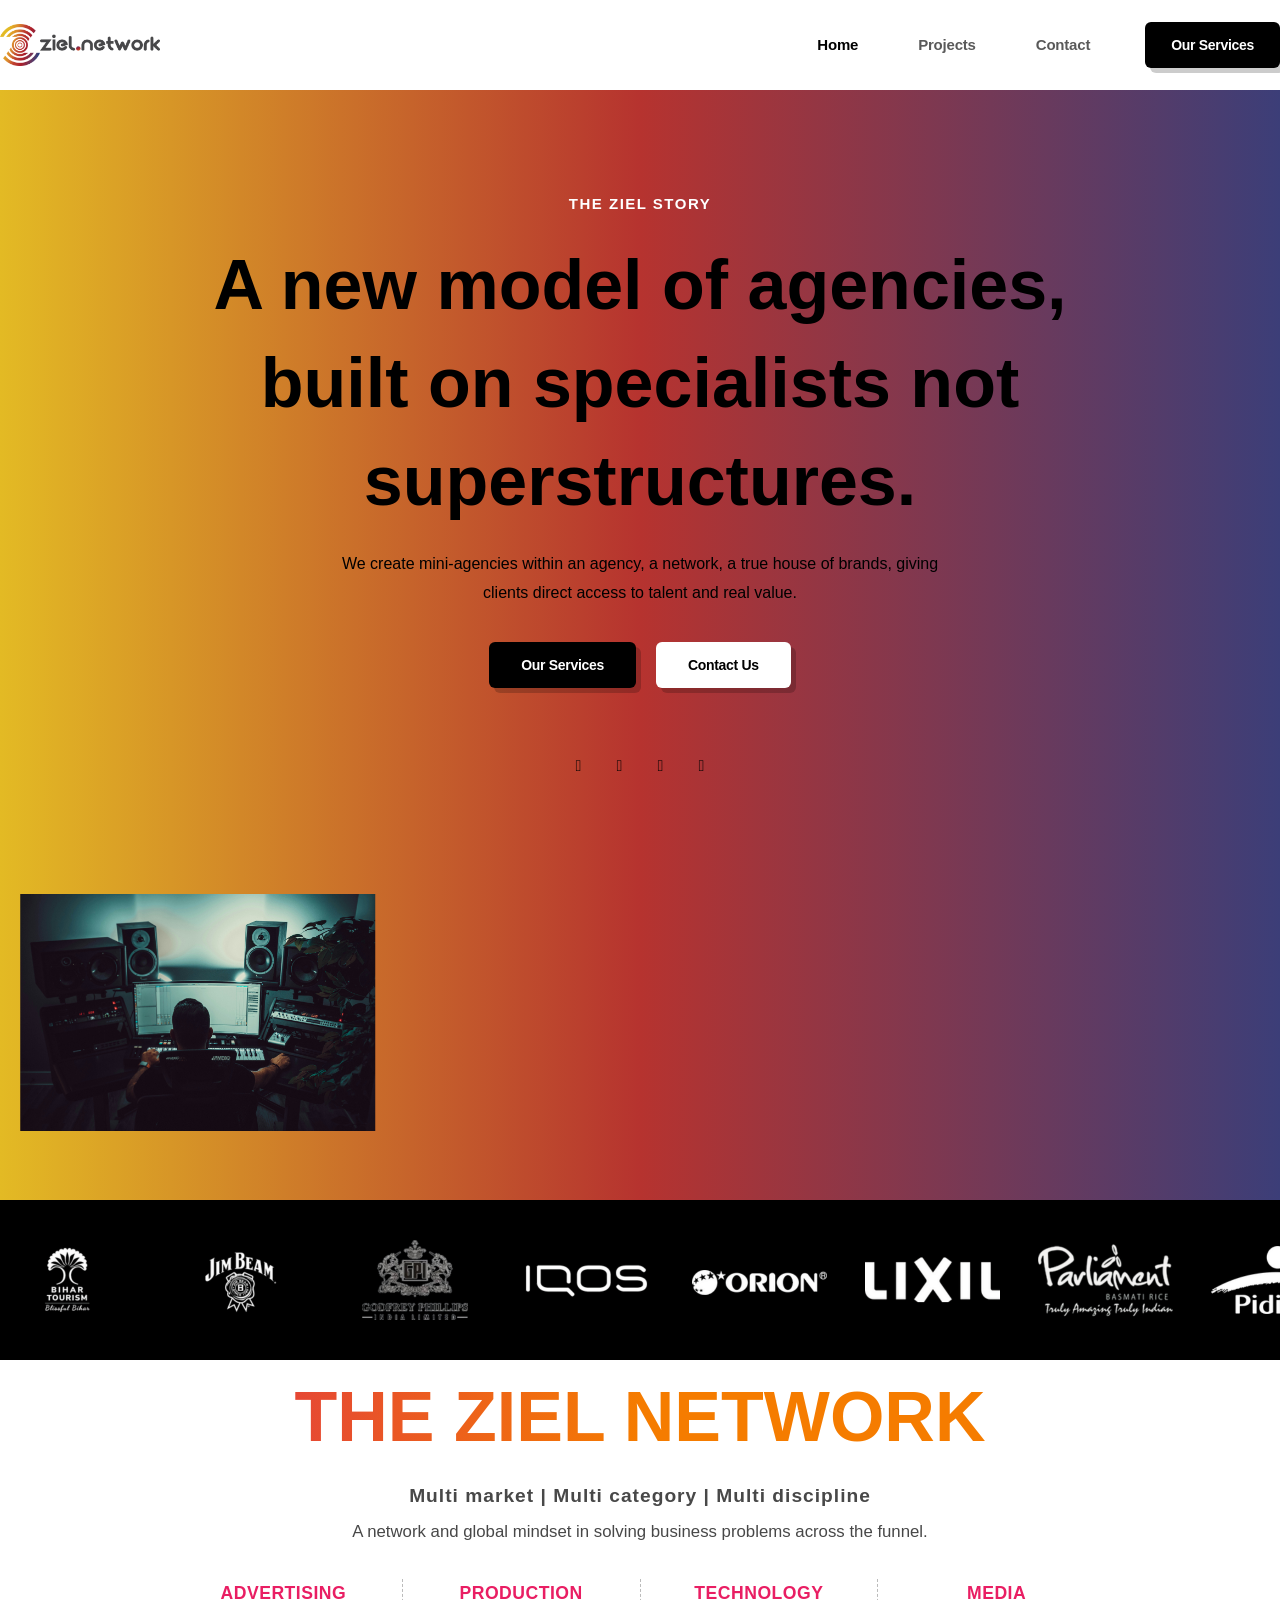
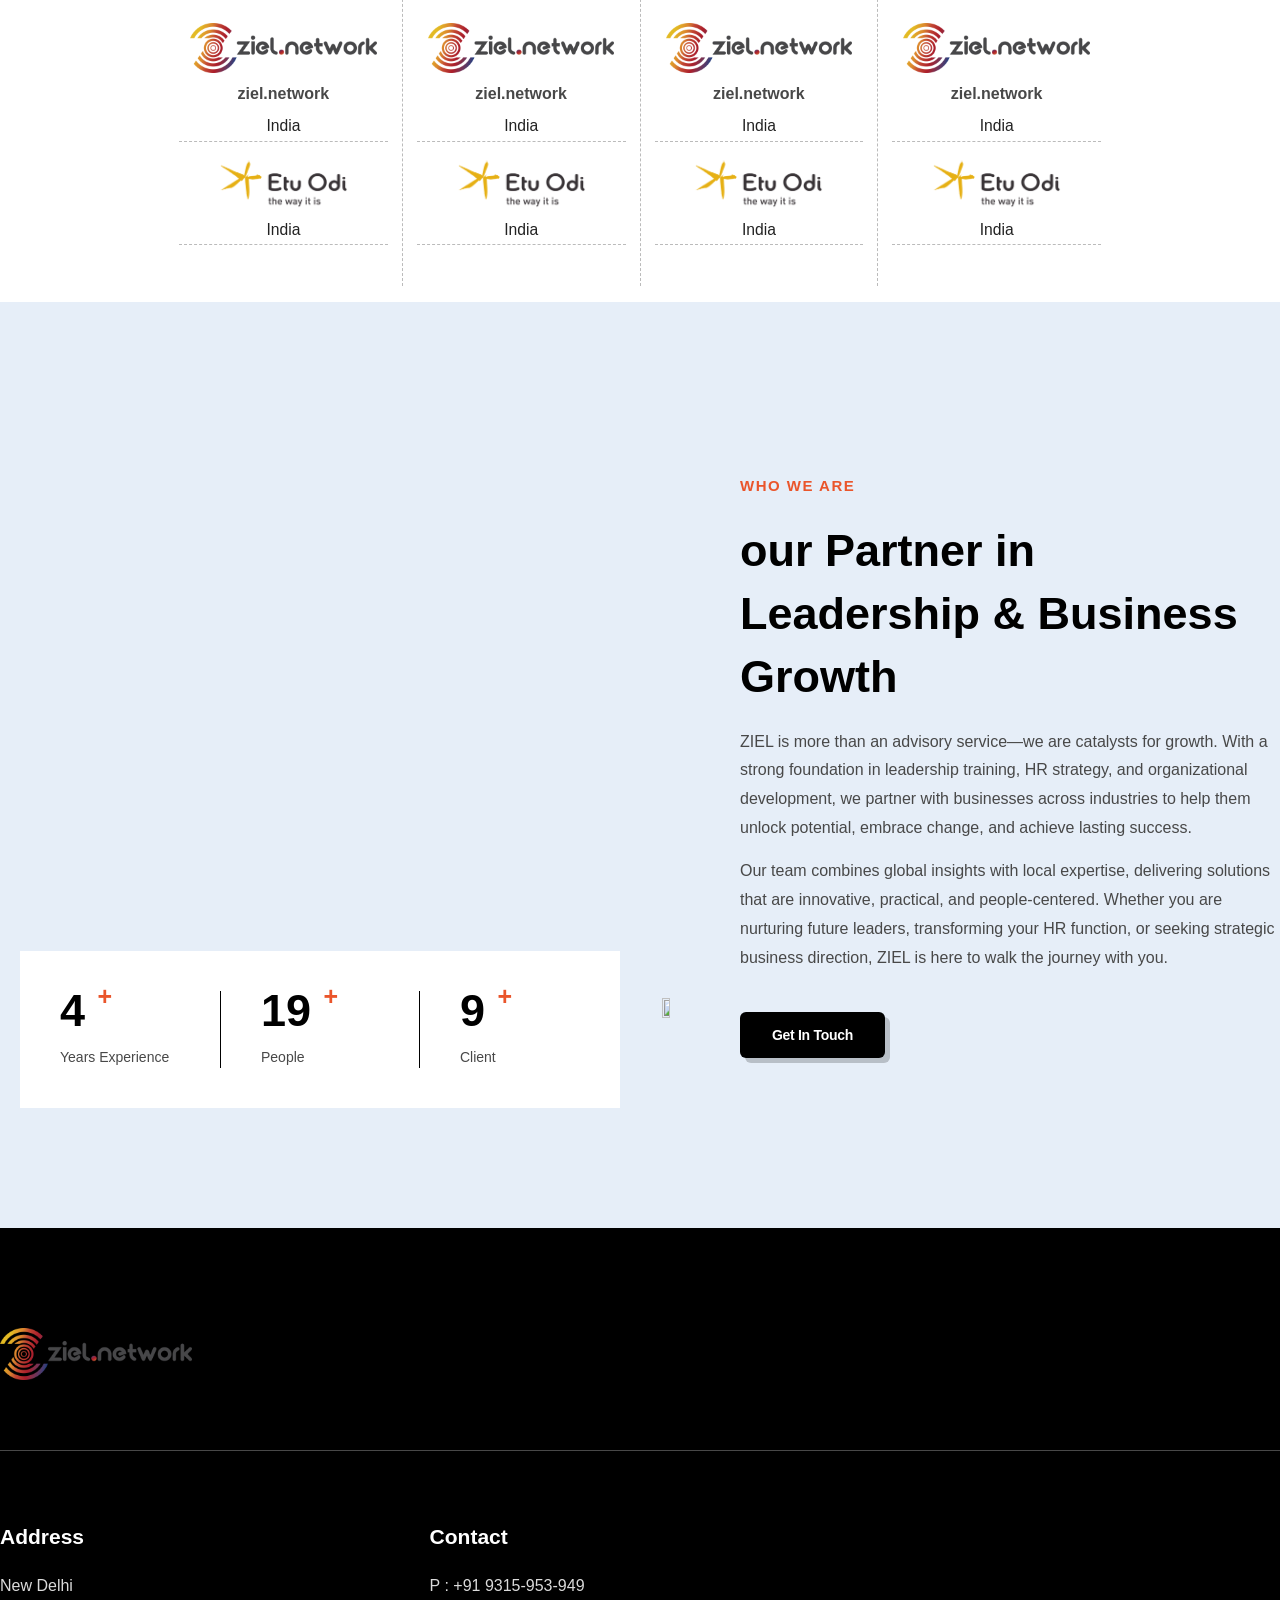
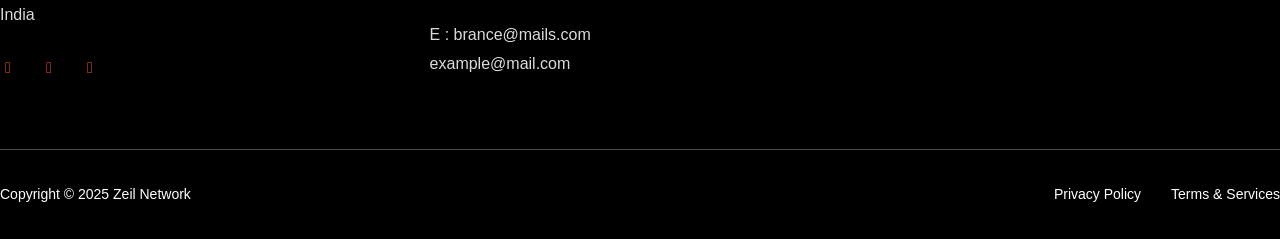
==== commit e1db439f: "homepage changes" ====
--- a/index.html
+++ b/index.html
@@ -1433,63 +1433,57 @@
     <div class="category">
       <div class="category-title">ADVERTISING</div>
       <div class="company">
-        <img src="ziel-logo.png" class="logo" alt="">
+        <img src="Home – Brance_files/zeil-hor-logo.png" class="logo" alt="">
         <div class="company-name">ziel.network</div>
         <div class="region">India</div>
       </div>
       <div class="company">
-        <img src="etu-odi-logo.png" class="logo" alt="">
-        <div class="company-name">Etu Odi <span class="subtitle">the way it is</span></div>
-        <div class="region">UK, Africa, US</div>
-      </div>
-    </div>
-    <div class="category">
-      <div class="category-title">PRODUCTION</div>
-      <div class="company">
-        <img src="stalker-films-logo.png" class="logo" alt="">
-        <div class="company-name">STALKER FILMS</div>
+        <img src="logo2/Etu Odi.png" class="logo" alt="">
+        
         <div class="region">India</div>
       </div>
     </div>
-    <div class="category">
-      <div class="category-title">TECHNOLOGY</div>
-      <div class="company">
-        <img src="jasiel-logo.png" class="logo" alt="">
-        <div class="company-name">JASIEL CREATIONS</div>
-        <div class="region">India, EU, ME, US</div>
-      </div>
-    </div>
-    <div class="category">
-      <div class="category-title">MEDIA</div>
-      <div class="company">
-        <div class="company-name">In the works</div>
-      </div>
-    </div>
+	<div class="category">
+		<div class="category-title">PRODUCTION</div>
+		<div class="company">
+			<img src="Home – Brance_files/zeil-hor-logo.png" class="logo" alt="">
+			<div class="company-name">ziel.network</div>
+			<div class="region">India</div>
+		</div>
+		<div class="company">
+			<img src="logo2/Etu Odi.png" class="logo" alt="">
+			
+			<div class="region">India</div>
+		</div>
+	</div>
+	<div class="category">
+		<div class="category-title">TECHNOLOGY</div>
+		<div class="company">
+		<img src="Home – Brance_files/zeil-hor-logo.png" class="logo" alt="">
+		<div class="company-name">ziel.network</div>
+		<div class="region">India</div>
+		</div>
+		<div class="company">
+		<img src="logo2/Etu Odi.png" class="logo" alt="">
+		
+		<div class="region">India</div>
+		</div>
+	</div>
+	<div class="category">
+	<div class="category-title">MEDIA</div>
+	<div class="company">
+		<img src="Home – Brance_files/zeil-hor-logo.png" class="logo" alt="">
+		<div class="company-name">ziel.network</div>
+		<div class="region">India</div>
+	</div>
+	<div class="company">
+		<img src="logo2/Etu Odi.png" class="logo" alt="">
+		
+		<div class="region">India</div>
+	</div>
+	</div>
   </div>
-  <div class="grid-row">
-    <div class="category">
-      <div class="category-title">SPORTS</div>
-      <div class="company">
-        <img src="grandstand-logo.png" class="logo" alt="">
-        <div class="company-name">GRANDSTAND</div>
-        <div class="region">India</div>
-      </div>
-    </div>
-    <div class="category">
-      <div class="category-title">SEO</div>
-      <div class="company">
-        <img src="seo-logo.png" class="logo" alt="">
-        <div class="company-name">SEO</div>
-        <div class="region">India</div>
-      </div>
-    </div>
-    <div class="category">
-      <div class="category-title">PERFORMANCE</div>
-      <div class="company">
-        <div class="company-name">In the works</div>
-      </div>
-    </div>
-  </div>
+
 </div>
 
 
@@ -1566,6 +1560,15 @@
 .region {
   color: #222;
   font-size: 0.98em;
+}
+
+.company img {
+	height: 50px;
+	width: auto;
+}
+
+.company {
+	border-bottom: 1px dashed #bbb;
 }
 
 
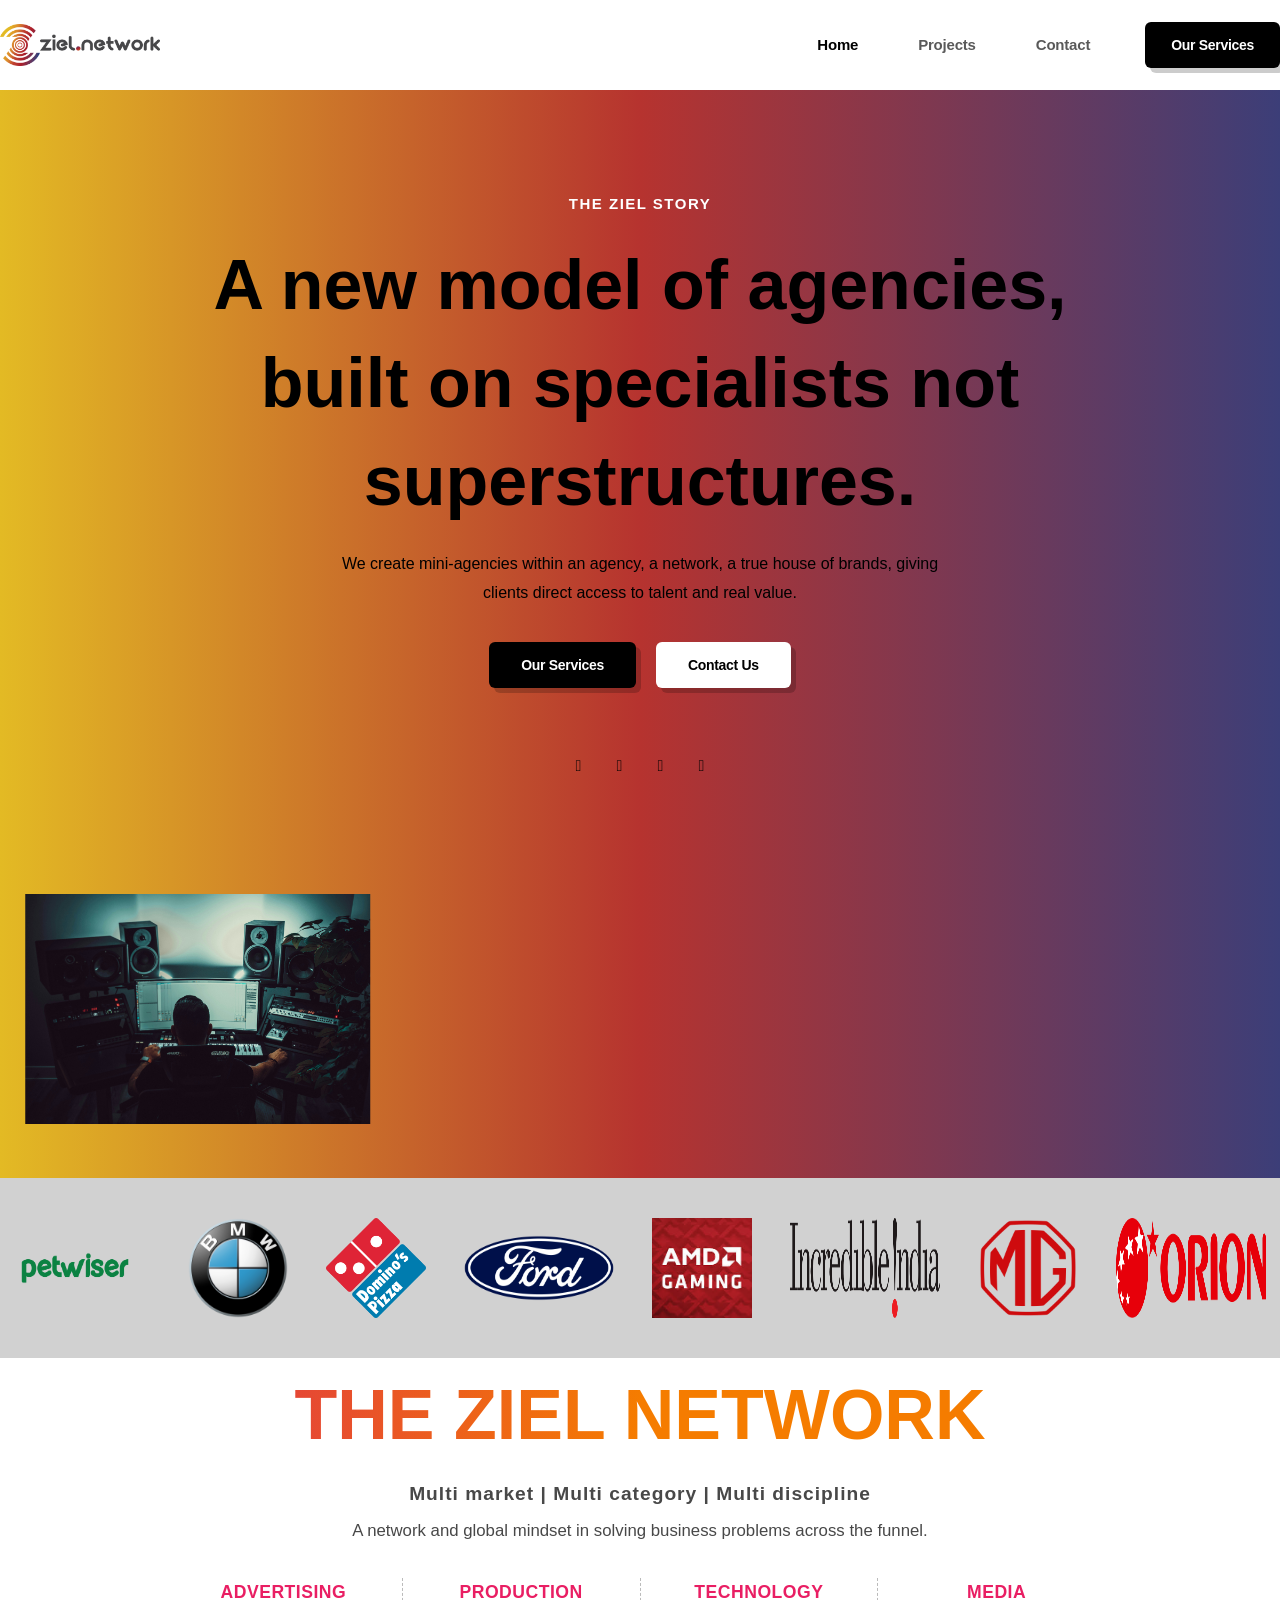
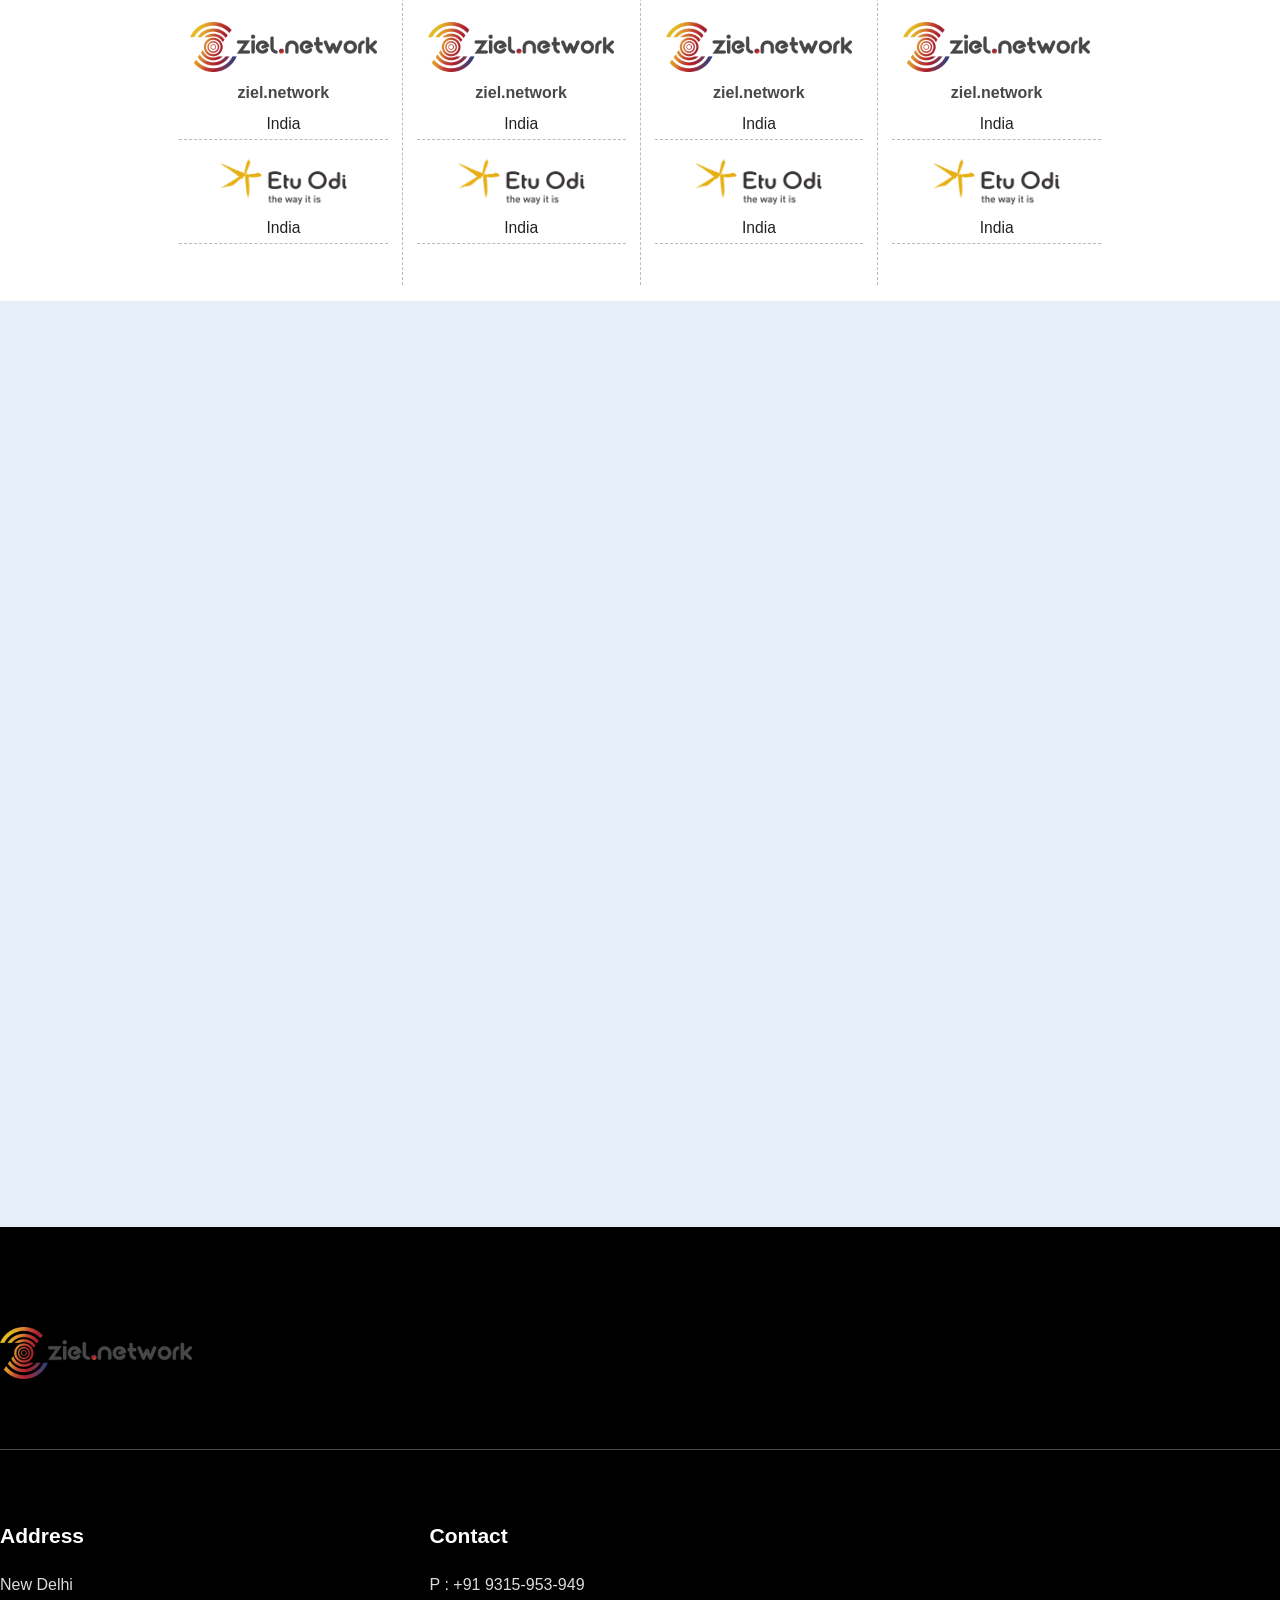
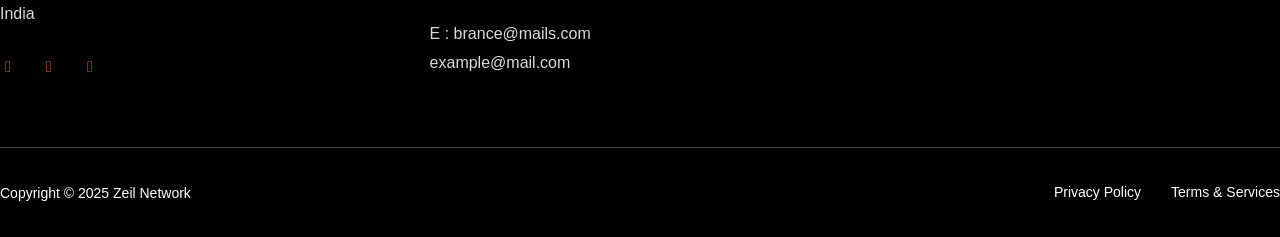
==== commit 5badf8f2: "homepage changes" ====
--- a/index.html
+++ b/index.html
@@ -552,6 +552,9 @@
 			.e-con.e-parent:nth-of-type(n+2):not(.e-lazyloaded):not(.e-no-lazyload) * {
 				background-image: none !important;
 			}
+		}
+		.swiper-slide-inner img {
+			height: 230px !important;
 		}
 	</style>
 	<script src="./Home – Brance_files/wp-emoji-release.min.js.download" defer=""></script>
@@ -934,7 +937,7 @@
 			.logo-slider {
 				overflow: hidden;
 				width: 100%;
-				background: #000;
+				background: #90909069;
 				padding: 40px 0;
 			}
 
@@ -945,10 +948,8 @@
 
 			.logo-track img {
 				width: 150px;
-				/* adjust logo width if needed */
 				margin-right: 38px;
-				/* very small spacing between logos */
-				height: auto;
+				height: 100px;
 			}
 
 			@keyframes scroll {
@@ -976,27 +977,36 @@
 		<div class="logo-slider">
 			<div class="logo-track">
 				<div class="logo-slide">
-					<img src="logos/2.png" alt="">
-					<img src="logos/3.png" alt="">
-					<img src="logos/4.png" alt="">
-					<img src="logos/5.png" alt="">
-					<img src="logos/6.png" alt="">
-					<img src="logos/7.png" alt="">
-					<img src="logos/8.png" alt="">
-					<img src="logos/9.png" alt="">
-					<img src="logos/10.png" alt="">
-					<img src="logos/11.png" alt="">
-
-					<img src="logos/2.png" alt="">
-					<img src="logos/3.png" alt="">
-					<img src="logos/4.png" alt="">
-					<img src="logos/5.png" alt="">
-					<img src="logos/6.png" alt="">
-					<img src="logos/7.png" alt="">
-					<img src="logos/8.png" alt="">
-					<img src="logos/9.png" alt="">
-					<img src="logos/10.png" alt="">
-					<img src="logos/11.png" alt="">
+					<img src="logo3/01.png" alt="">
+					<img src="logo3/02.png" alt="">
+					<img src="logo3/03.png" alt="">
+					<img src="logo3/04.png" alt="">
+					<img src="logo3/05.jpeg" alt="">
+					<img src="logo3/06.png" alt="">
+					<img src="logo3/07.png" alt="">
+					<img src="logo3/08.png" alt="">
+					<img src="logo3/09.png" alt="">
+					<img src="logo3/10.png" alt="">
+					<img src="logo3/11.png" alt="">
+					<img src="logo3/12.png" alt="">
+					<img src="logo3/13.png" alt="">
+					<img src="logo3/14.webp" alt="">
+
+					<img src="logo3/01.png" alt="">
+					<img src="logo3/02.png" alt="">
+					<img src="logo3/03.png" alt="">
+					<img src="logo3/04.png" alt="">
+					<img src="logo3/05.jpeg" alt="">
+					<img src="logo3/06.png" alt="">
+					<img src="logo3/07.png" alt="">
+					<img src="logo3/08.png" alt="">
+					<img src="logo3/09.png" alt="">
+					<img src="logo3/10.png" alt="">
+					<img src="logo3/11.png" alt="">
+					<img src="logo3/12.png" alt="">
+					<img src="logo3/13.png" alt="">
+					<img src="logo3/14.webp" alt="">
+
 
 
 				</div>
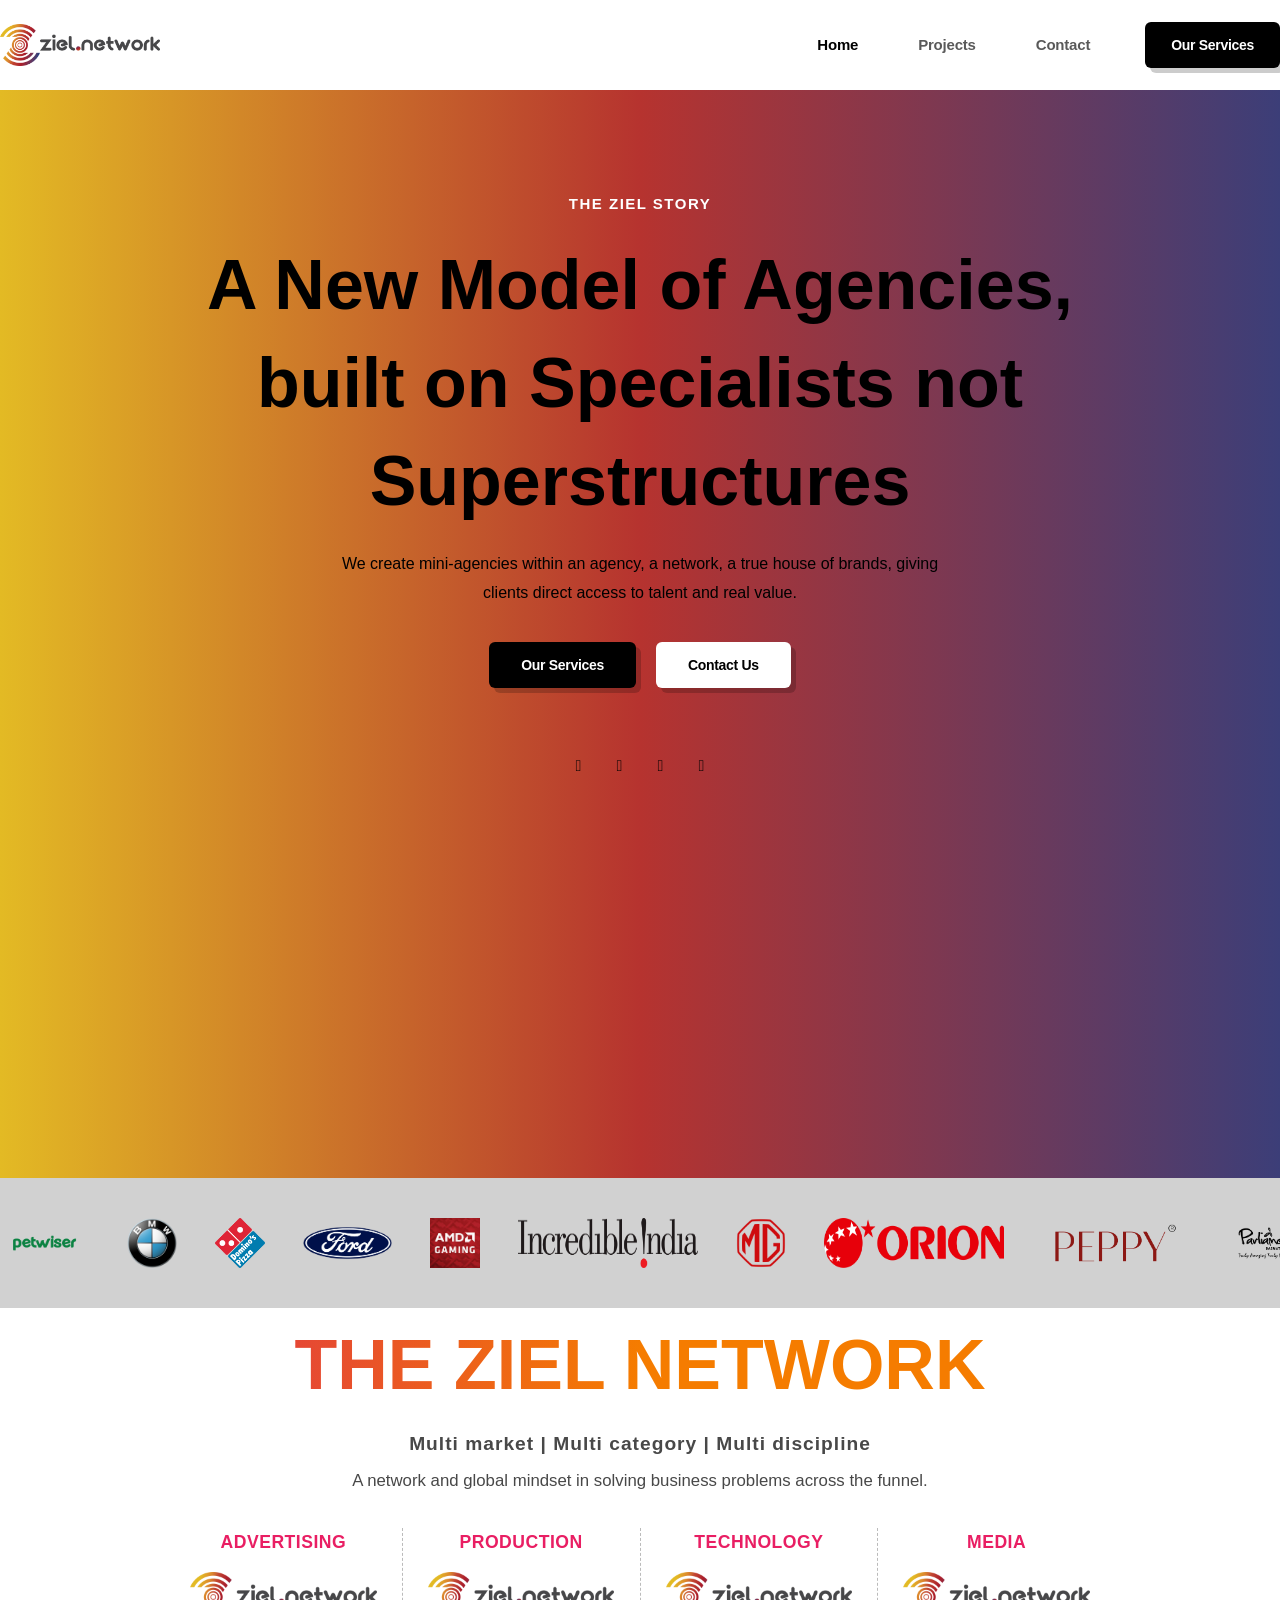
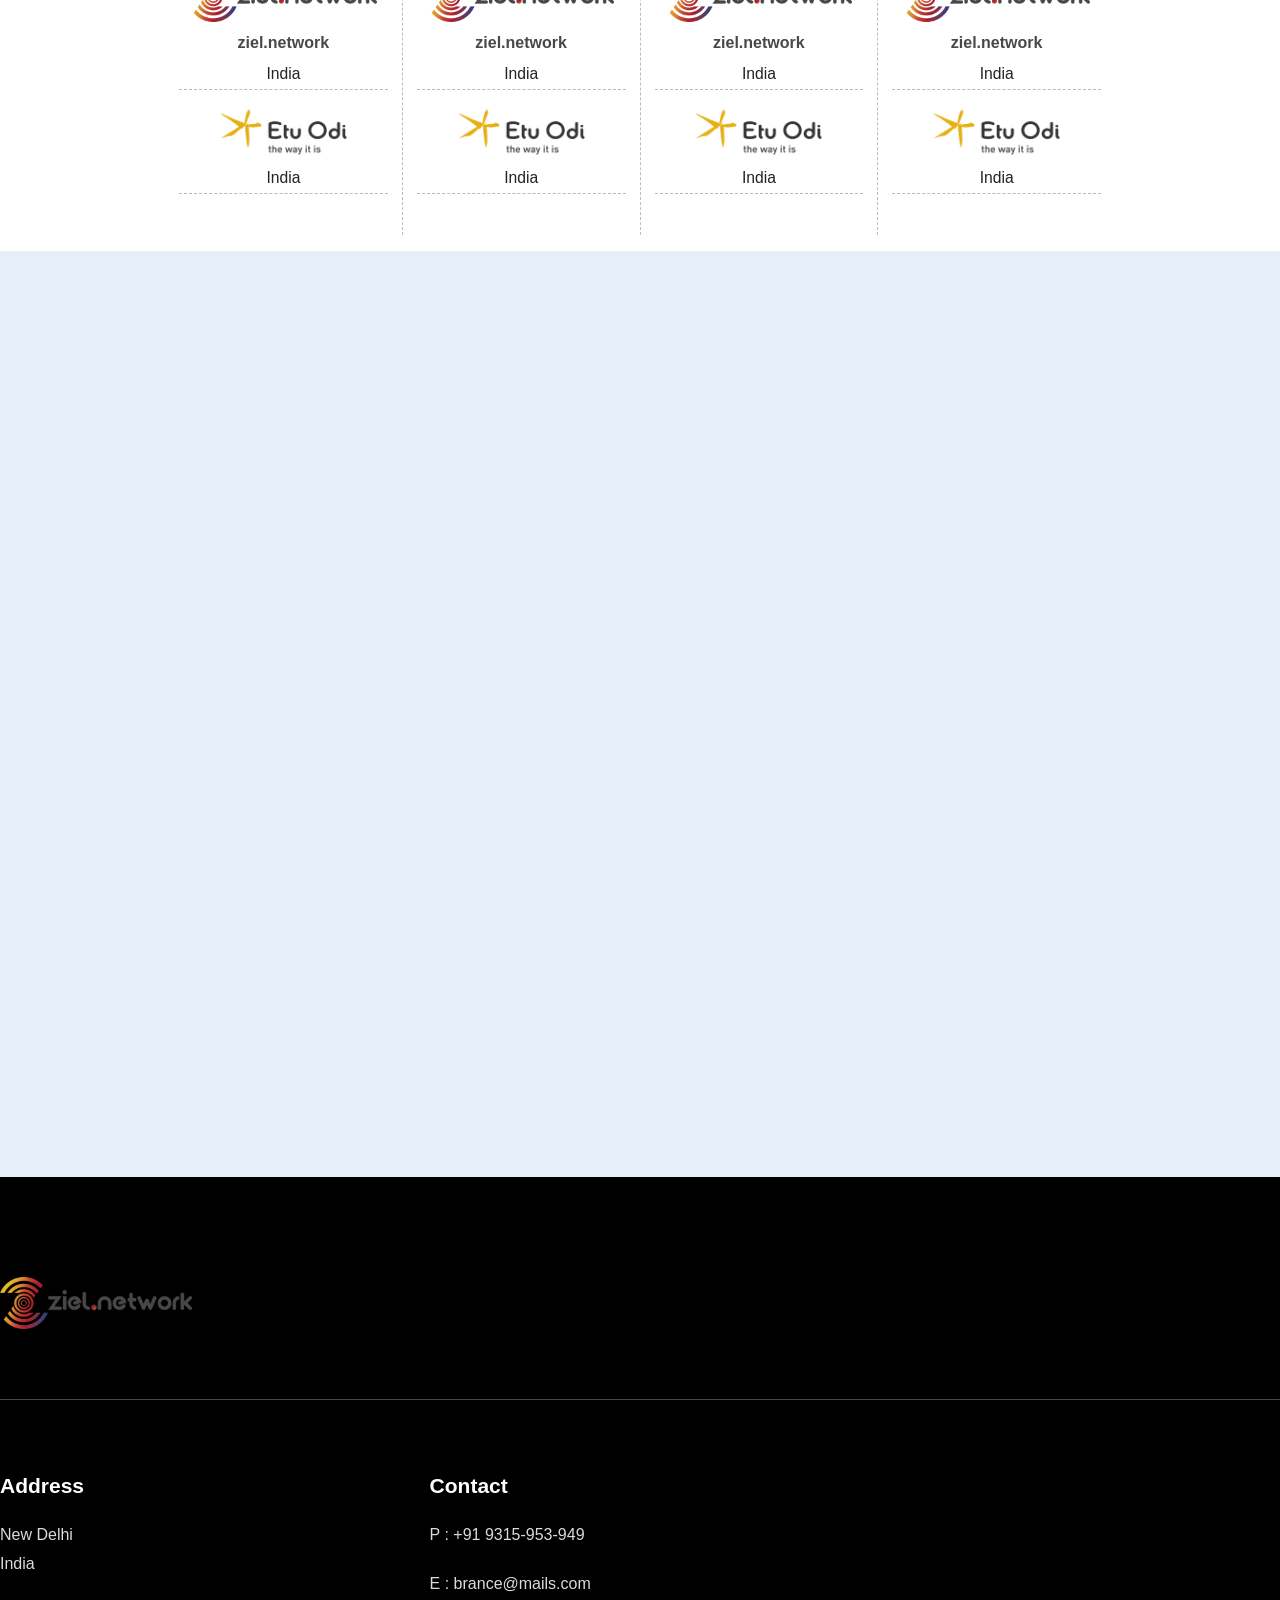
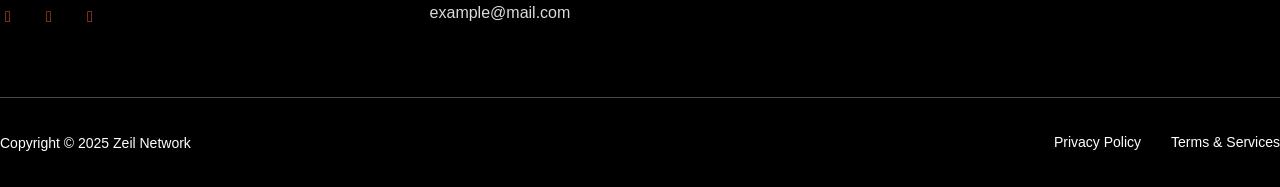
==== commit 4564da17: "homepage changes" ====
--- a/index.html
+++ b/index.html
@@ -693,7 +693,7 @@
 											data-settings="{&quot;_animation&quot;:&quot;fadeInUp&quot;,&quot;_animation_delay&quot;:200}"
 											data-widget_type="heading.default">
 											<div class="elementor-widget-container">
-												<h1 class="elementor-heading-title elementor-size-default">A new model of agencies, built on specialists not superstructures.</h1>
+												<h1 class="elementor-heading-title elementor-size-default">A New Model of Agencies, built on Specialists not Superstructures</h1>
 											</div>
 										</div>
 										<div class="elementor-element elementor-element-fe63762 elementor-widget elementor-widget-text-editor animated fadeInUp"
@@ -947,9 +947,9 @@
 			}
 
 			.logo-track img {
-				width: 150px;
+				width: 180px;
 				margin-right: 38px;
-				height: 100px;
+				height: 50px;
 			}
 
 			@keyframes scroll {
